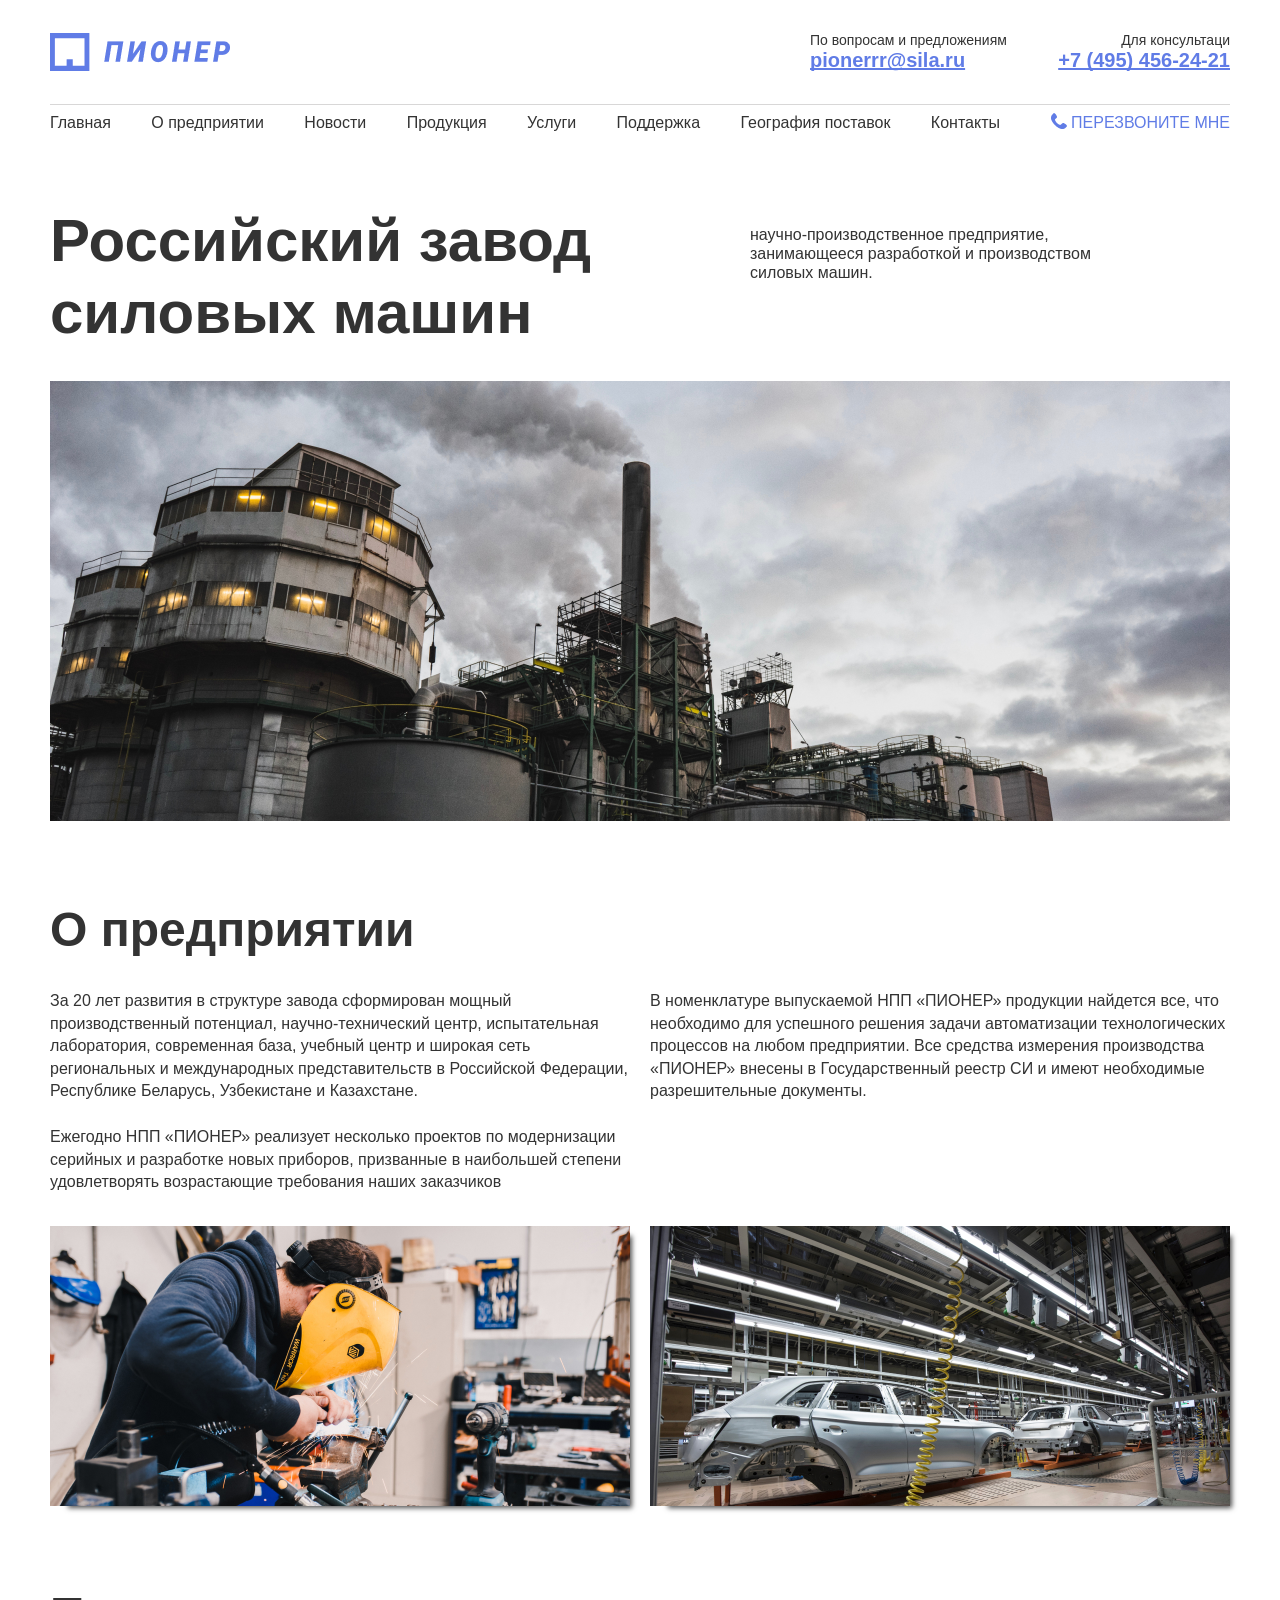
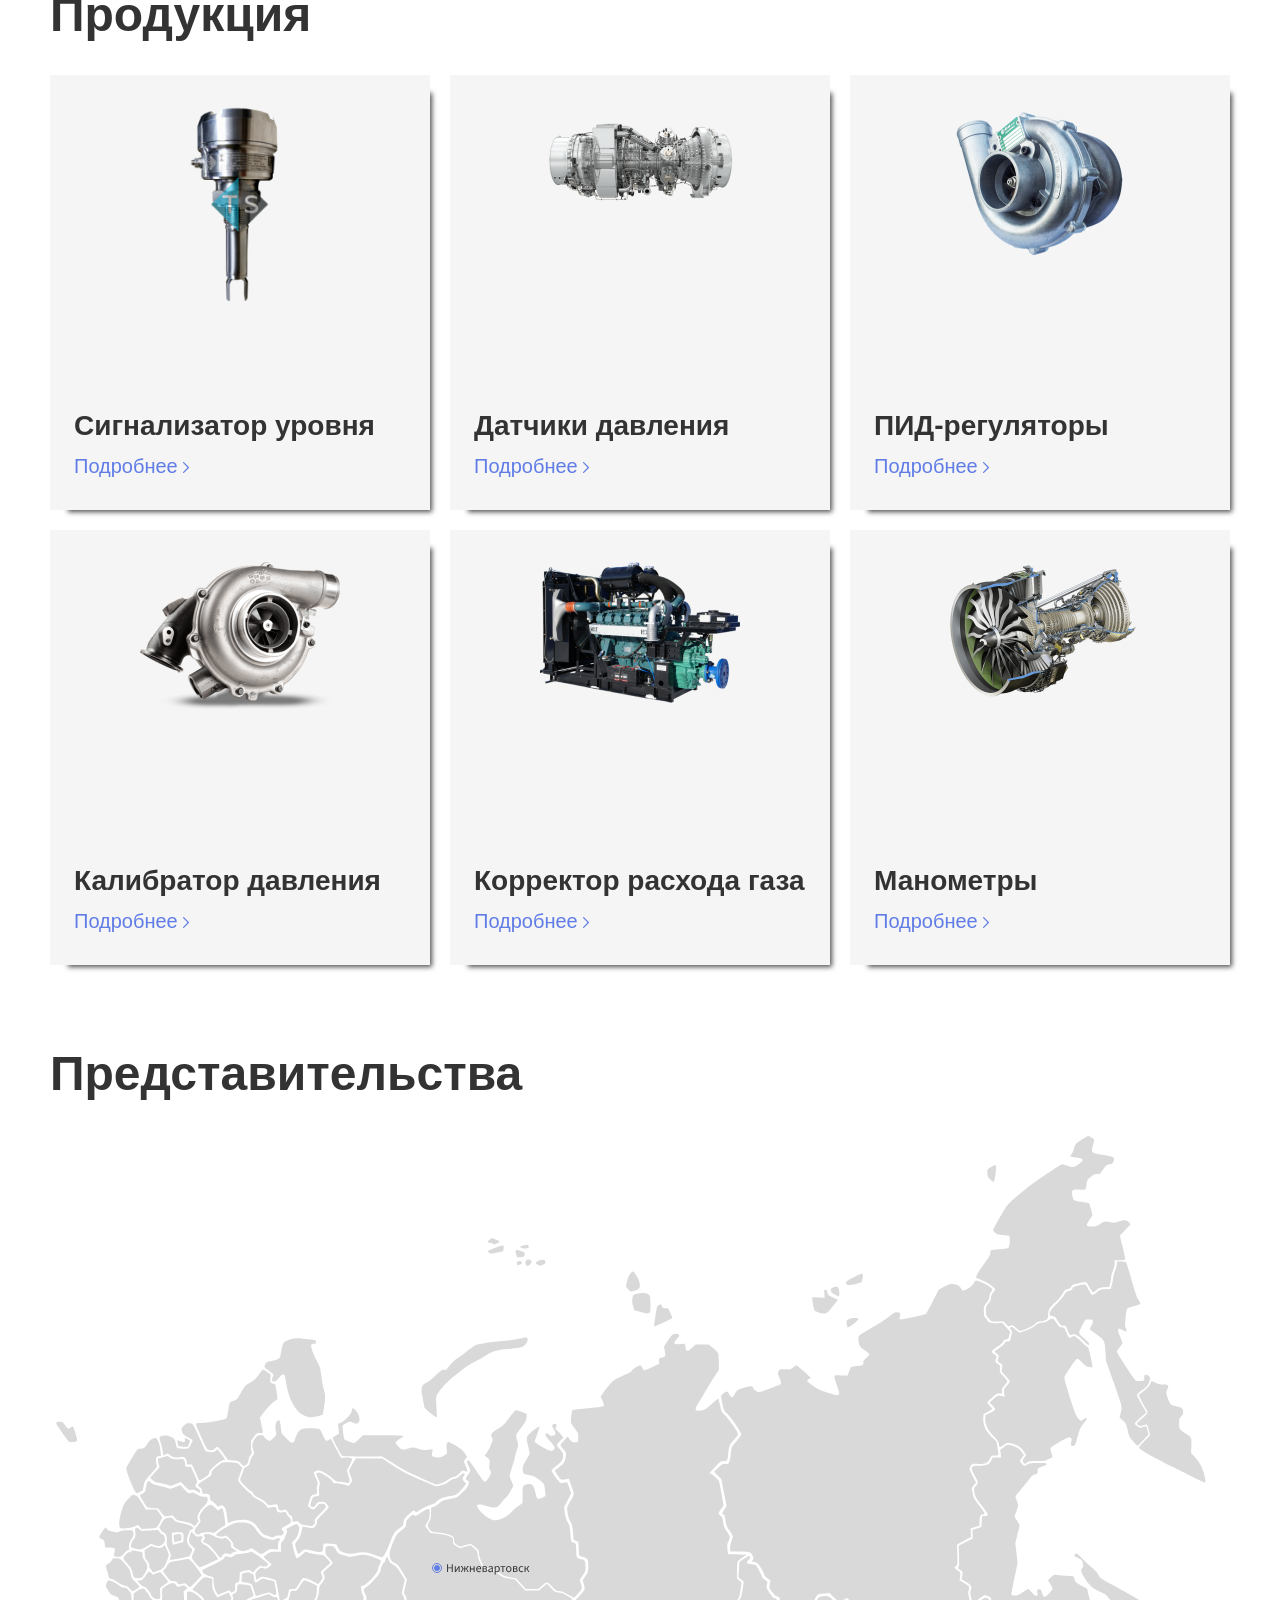
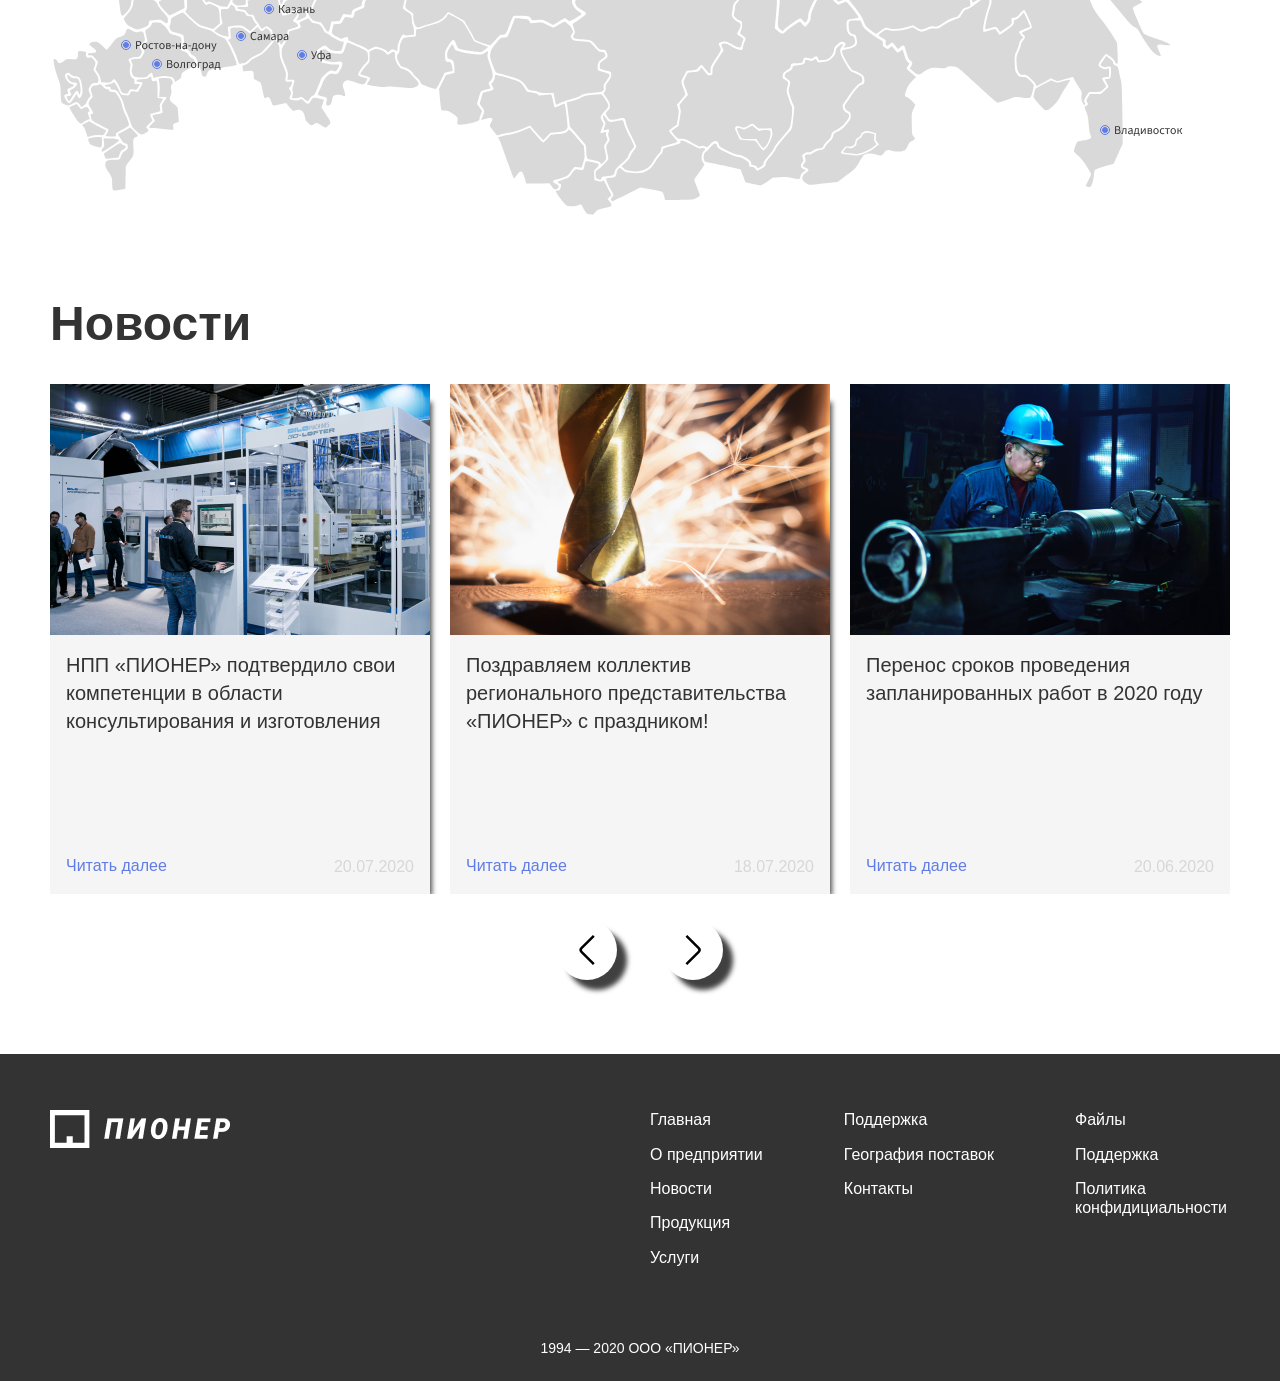
==== index.html @ 664fd7d2 "Update 2024-05-09T08:26:23.164Z" ====
<!DOCTYPE html>
<html lang="ru" class="page">

<head>
  <meta charset="UTF-8">
  <meta name="viewport" content="width=device-width, initial-scale=1.0">
  <link rel="shortcut icon" href="favicon.ico" type="image/x-icon">
  <meta http-equiv="X-UA-Compatible" content="ie=edge">
  <meta name="theme-color" content="#111111">
  <title>New Site</title>
  <link rel="preload" href="fonts/SourceSans3-Bold.woff2" as="font" type="font/woff2" crossorigin>
  <link rel="preload" href="fonts/SourceSans3-Regular.woff2" as="font" type="font/woff2" crossorigin>
  <link rel="preload" href="fonts/SourceSans3-SemiBold.woff2" as="font" type="font/woff2" crossorigin>
  <link rel="stylesheet" href="css/vendor.css">
  <link rel="stylesheet" href="css/main.css">
  <script defer src="js/main.js"></script>
</head>


<body class="page__body">
  <div class="site-container">
    <header class="header">
  <div class="container">
    <div class="header__top">
      <a href="#" class="header__logo">
        <img src="../img/logo.png" alt="Логотип" width="180" height="38">
      </a>

      <div class="header__contacts">
        <div class="header__contact">
          <span class="header__caption">По&nbsp;вопросам и&nbsp;предложениям</span>
          <a href="mailto:pionerrr@sila.ru" class="header__link">pionerrr@sila.ru</a>
        </div>

        <div class="header__contact">
          <span class="header__caption">Для консультаци</span>
          <a href="tel:+74954562421" class="header__link">+7 (495) 456-24-21</a>
        </div>
      </div>
      <button class="burger" aria-label="Открыть меню" aria-expanded="false"  data-burger>
        <span class="burger__line"></span>
      </button>
    </div>
    <div class="header__bottom" data-menu>
      <nav class="header__nav" title="Главная навигация">
        <ul class="header__list list-reset">
          <li class="header__list-item"><a href="#" class="header__list-link">Главная</a></li>
          <li class="header__list-item"><a href="#" class="header__list-link">О предприятии</a></li>
          <li class="header__list-item"><a href="#" class="header__list-link">Новости</a></li>
          <li class="header__list-item"><a href="#" class="header__list-link">Продукция</a></li>
          <li class="header__list-item"><a href="#" class="header__list-link">Услуги</a></li>
          <li class="header__list-item"><a href="#" class="header__list-link">Поддержка</a></li>
          <li class="header__list-item"><a href="#" class="header__list-link">География поставок</a></li>
          <li class="header__list-item"><a href="#" class="header__list-link">Контакты</a></li>

        </ul>
      </nav>

      <button class="btn-reset header__btn">
        <img src="../img/svg/phone.svg" alt="Заказать звонок" class="header__img">
        Перезвоните мне
      </button>
      <div class="header__contacts header__contacts--mobile">
        <div class="header__contact">
          <span class="header__caption">По&nbsp;вопросам и&nbsp;предложениям</span>
          <a href="mailto:pionerrr@sila.ru" class="header__link">pionerrr@sila.ru</a>
        </div>

        <div class="header__contact">
          <span class="header__caption">Для консультаци</span>
          <a href="tel:+74954562421" class="header__link">+7 (495) 456-24-21</a>
        </div>
      </div>
    </div>
  </div>
</header>

    <main class="main">
      <section class="hero">
  <div class="container">
    <div class="hero__top">
      <h1 class="hero__title">
        Российский завод силовых машин
      </h1>
      <p class="hero__descr">
        научно-производственное предприятие, занимающееся разработкой и&nbsp;производством силовых машин.
      </p>
    </div>
    <img src="../img/factory.jpg" srcset="../img/factory-2x.jpg"  alt="завод" class="hero__img" width="1180" height="440">
  </div>
</section>

      <section class="about">
  <div class="container">
    <h2 class="about__title">
      О предприятии
    </h2>
    <div class="about__offset grid">
      <div class="about__left">
        <p class="about__descr">За&nbsp;20&nbsp;лет развития в&nbsp;структуре завода сформирован мощный производственный
          потенциал, научно-технический центр, испытательная лаборатория, современная база, учебный центр и&nbsp;широкая
          сеть региональных и&nbsp;международных представительств в&nbsp;Российской Федерации, Республике Беларусь,
          Узбекистане и&nbsp;Казахстане.
        </p>
        <p class="about__descr"> Ежегодно НПП «ПИОНЕР» реализует несколько проектов по модернизации серийных
          и разработке новых приборов,
          призванные в наибольшей степени удовлетворять возрастающие требования наших заказчиков </p>

        <img src="../img/about1.jpg" srcset="../img/about1-2x.jpg" alt="working" class="about__img" width="580"
          height="280">
      </div>
      <div class="about__right">
        <p class="about__descr"> В номенклатуре выпускаемой НПП «ПИОНЕР» продукции найдется все, что необходимо для
          успешного решения задачи
          автоматизации технологических процессов на любом предприятии. Все средства измерения производства «ПИОНЕР»
          внесены
          в Государственный реестр СИ и имеют необходимые разрешительные документы.</p>
        <img src="../img/about2.jpg" srcset="../img/about2-2x.jpg" alt="working" class="about__img" width="580"
          height="280">
      </div>
    </div>


  </div>
</section>

      <section class="products">
  <div class="container">
    <h2 class="products__title">
      Продукция
    </h2>
    <div class="products__product">
      <ul class="products__list list-reset grid">
        <li class="products__item">
          <img src="../img/product1.png" srcset="../img/product1-2x.png" alt="product 1" width="200" height="194" class="products__img">
          <h3 class="products__title2">Сигнализатор уровня</h3><a href="#" class="products__link">Подробнее
            <svg width="6" height="11"
              viewBox="0 0 6 11" fill="none" xmlns="http://www.w3.org/2000/svg">
              <g clip-path="url(#clip0_0_258)">
                <path
                  d="M0.174928 9.95463C-0.0627044 10.1981 -0.057324 10.5884 0.187482 10.8256C0.431392 11.0629 0.822365 11.0575 1.06 10.8131L5.82341 5.90841L5.38132 5.47962L5.8252 5.9093C6.06284 5.66402 6.05746 5.27283 5.81175 5.03561C5.80458 5.02844 5.79741 5.02218 5.79023 5.01591L1.0591 0.187298C0.821468 -0.0570869 0.431392 -0.0624579 0.186586 0.174765C-0.057324 0.411989 -0.0627044 0.801393 0.174928 1.04578L4.52047 5.48141L0.174928 9.95463Z"
                  fill="none" />
              </g>
              <defs>
                <clipPath id="clip0_0_258">
                  <rect width="6" height="11" fill="white" />
                </clipPath>
              </defs>
            </svg></a>
        </li>
        <li class="products__item"><img src="../img/product2.png" srcset="../img/product2-2x.png" alt="product 2" width="200" height="112" class="products__img">
          <h3 class="products__title2">Датчики давления</h3><a href="#" class="products__link">Подробнее
            <svg width="6" height="11" viewBox="0 0 6 11" fill="none" xmlns="http://www.w3.org/2000/svg">
            <g clip-path="url(#clip0_0_258)">
            <path d="M0.174928 9.95463C-0.0627044 10.1981 -0.057324 10.5884 0.187482 10.8256C0.431392 11.0629 0.822365 11.0575 1.06 10.8131L5.82341 5.90841L5.38132 5.47962L5.8252 5.9093C6.06284 5.66402 6.05746 5.27283 5.81175 5.03561C5.80458 5.02844 5.79741 5.02218 5.79023 5.01591L1.0591 0.187298C0.821468 -0.0570869 0.431392 -0.0624579 0.186586 0.174765C-0.057324 0.411989 -0.0627044 0.801393 0.174928 1.04578L4.52047 5.48141L0.174928 9.95463Z" fill="none"/>
            </g>
            <defs>
            <clipPath id="clip0_0_258">
            <rect width="6" height="11" fill="white"/>
            </clipPath>
            </defs>
            </svg></a>
        </li>
        <li class="products__item"><img src="../img/product3.png" srcset="../img/product3-2x.png" alt="product 3" width="200" height="158" class="products__img">
          <h3 class="products__title2">ПИД-регуляторы</h3><a href="#" class="products__link">Подробнее
            <svg width="6" height="11" viewBox="0 0 6 11" fill="none" xmlns="http://www.w3.org/2000/svg">
              <g clip-path="url(#clip0_0_258)">
              <path d="M0.174928 9.95463C-0.0627044 10.1981 -0.057324 10.5884 0.187482 10.8256C0.431392 11.0629 0.822365 11.0575 1.06 10.8131L5.82341 5.90841L5.38132 5.47962L5.8252 5.9093C6.06284 5.66402 6.05746 5.27283 5.81175 5.03561C5.80458 5.02844 5.79741 5.02218 5.79023 5.01591L1.0591 0.187298C0.821468 -0.0570869 0.431392 -0.0624579 0.186586 0.174765C-0.057324 0.411989 -0.0627044 0.801393 0.174928 1.04578L4.52047 5.48141L0.174928 9.95463Z" fill="none">
              </g>
              <defs>
              <clipPath id="clip0_0_258">
              <rect width="6" height="11" fill="white"/>
              </clipPath>
              </defs>
              </svg>
          </a>
        </li>
        <li class="products__item"><img src="../img/product4.png" srcset="../img/product4-2x.png" alt="product 4" width="200" height="149" class="products__img">
          <h3 class="products__title2">Калибратор давления</h3><a href="#" class="products__link">Подробнее
            <svg width="6" height="11" viewBox="0 0 6 11" fill="none" xmlns="http://www.w3.org/2000/svg">
              <g clip-path="url(#clip0_0_258)">
              <path d="M0.174928 9.95463C-0.0627044 10.1981 -0.057324 10.5884 0.187482 10.8256C0.431392 11.0629 0.822365 11.0575 1.06 10.8131L5.82341 5.90841L5.38132 5.47962L5.8252 5.9093C6.06284 5.66402 6.05746 5.27283 5.81175 5.03561C5.80458 5.02844 5.79741 5.02218 5.79023 5.01591L1.0591 0.187298C0.821468 -0.0570869 0.431392 -0.0624579 0.186586 0.174765C-0.057324 0.411989 -0.0627044 0.801393 0.174928 1.04578L4.52047 5.48141L0.174928 9.95463Z" fill="none"/>
              </g>
              <defs>
              <clipPath id="clip0_0_258">
              <rect width="6" height="11" fill="white"/>
              </clipPath>
              </defs>
              </svg>
          </a>
        </li>
        <li class="products__item"><img src="../img/product5.png" srcset="../img/product5-2x.png" alt="product 5" width="200" height="141" class="products__img">
          <h3 class="products__title2">Корректор расхода газа</h3><a href="#" class="products__link">Подробнее
            <svg width="6" height="11" viewBox="0 0 6 11" fill="none" xmlns="http://www.w3.org/2000/svg">
              <g clip-path="url(#clip0_0_258)">
              <path d="M0.174928 9.95463C-0.0627044 10.1981 -0.057324 10.5884 0.187482 10.8256C0.431392 11.0629 0.822365 11.0575 1.06 10.8131L5.82341 5.90841L5.38132 5.47962L5.8252 5.9093C6.06284 5.66402 6.05746 5.27283 5.81175 5.03561C5.80458 5.02844 5.79741 5.02218 5.79023 5.01591L1.0591 0.187298C0.821468 -0.0570869 0.431392 -0.0624579 0.186586 0.174765C-0.057324 0.411989 -0.0627044 0.801393 0.174928 1.04578L4.52047 5.48141L0.174928 9.95463Z" fill="none"/>
              </g>
              <defs>
              <clipPath id="clip0_0_258">
              <rect width="6" height="11" fill="white"/>
              </clipPath>
              </defs>
              </svg>
          </a>
        </li>
        <li class="products__item"><img src="../img/product6.png" srcset="../img/product6-2x.png" alt="product 6" width="200" height="138" class="products__img">
          <h3 class="products__title2">Манометры</h3><a href="#" class="products__link">Подробнее
            <svg width="6" height="11" viewBox="0 0 6 11" fill="none" xmlns="http://www.w3.org/2000/svg">
              <g clip-path="url(#clip0_0_258)">
              <path d="M0.174928 9.95463C-0.0627044 10.1981 -0.057324 10.5884 0.187482 10.8256C0.431392 11.0629 0.822365 11.0575 1.06 10.8131L5.82341 5.90841L5.38132 5.47962L5.8252 5.9093C6.06284 5.66402 6.05746 5.27283 5.81175 5.03561C5.80458 5.02844 5.79741 5.02218 5.79023 5.01591L1.0591 0.187298C0.821468 -0.0570869 0.431392 -0.0624579 0.186586 0.174765C-0.057324 0.411989 -0.0627044 0.801393 0.174928 1.04578L4.52047 5.48141L0.174928 9.95463Z" fill="none"/>
              </g>
              <defs>
              <clipPath id="clip0_0_258">
              <rect width="6" height="11" fill="white"/>
              </clipPath>
              </defs>
              </svg>
          </a>
        </li>
      </ul>
    </div>
  </div>
</section>

      <section class="present">
  <div class="container">
    <h2 class="present__title">
      Представительства
    </h2>
    <div class="present__map">
      <svg width="1153" height="680" viewBox="0 0 1153 680" fill="none" xmlns="http://www.w3.org/2000/svg">
        <path
          d="M68.4436 479.983C67.943 479.411 67.1564 475.407 66.7273 471.117C66.2982 466.755 65.583 462.966 65.2255 462.608C64.7964 462.251 62.937 461.393 61.0776 460.678C58.217 459.677 57.1442 458.676 55.0703 455.458C52.7103 451.74 52.6388 451.383 53.4255 448.737C53.8546 447.236 54.6412 445.806 55.1418 445.663C56.5721 445.091 61.7927 447.307 65.3685 449.953C67.5855 451.669 69.4449 452.527 71.0182 452.527C72.9491 452.527 73.8073 453.099 75.8812 455.601C78.2412 458.461 78.4558 459.105 78.4558 463.323C78.3843 470.187 77.5261 472.904 74.0933 476.765C70.3746 480.912 69.5164 481.341 68.4436 479.983Z"
          fill="#none" />
        <path
          d="M61.4352 421.138C60.6485 420.638 60.6485 419.994 61.3637 417.635C62.6509 413.13 62.0788 412.487 56.7867 412.487H52.2097L51.7091 408.84C51.28 405.623 50.994 405.122 48.777 404.05C47.4182 403.406 46.274 402.477 46.274 401.905C46.274 400.689 51.8521 392.467 52.7103 392.467C53.0679 392.467 53.5685 393.11 53.783 393.825C54.4982 396.042 64.0812 398.258 66.0121 396.685C66.6558 396.113 69.874 395.541 73.5212 395.327C79.3855 394.969 79.8146 395.041 80.1721 396.399C80.9588 399.259 80.5297 401.333 78.7418 403.764C76.4534 406.624 75.1661 412.201 76.3818 413.631C77.0255 414.417 76.8824 414.632 75.7382 414.632C74.88 414.632 73.0921 416.062 71.3043 418.207C68.5867 421.424 68.0146 421.782 65.3685 421.782C63.7237 421.71 61.9358 421.496 61.4352 421.138Z"
          fill="#none" />
        <path
          d="M203.321 416.276L198.387 412.987L195.741 414.56C191.807 416.777 188.017 416.491 183.655 413.702C180.651 411.772 180.079 411.128 180.293 409.627C180.508 408.34 179.721 406.981 176.789 403.978C173.142 400.189 172.927 400.046 171.211 400.975C169.352 401.905 165.633 401.619 163.63 400.403C162.129 399.402 166.419 395.827 172.856 392.538C175.788 390.965 179.221 389.249 180.365 388.606C181.867 387.819 184.37 387.462 188.446 387.462C195.812 387.462 199.102 388.892 202.392 393.682C207.255 400.689 208.828 401.976 214.978 403.835C220.413 405.408 220.842 405.48 222.058 404.336C223.703 402.906 227.207 402.763 227.207 404.121C227.207 404.693 226.707 405.551 226.135 406.052C225.419 406.624 225.062 408.197 225.062 410.699V414.489L221.057 414.131C217.696 413.845 216.623 414.06 214.406 415.49C207.541 420.066 208.756 419.994 203.321 416.276Z"
          fill="#none" />
        <path
          d="M81.1018 413.345C77.7406 412.201 77.5976 412.058 77.9551 409.913C78.1697 408.626 79.3139 406.266 80.5297 404.622C82.5321 401.833 82.6751 401.261 82.3176 397.472C81.8885 393.968 82.0315 393.325 83.1042 392.896C83.9624 392.538 85.0351 392.967 86.3224 394.183C88.1103 395.97 88.4679 396.042 94.9757 395.613C98.6945 395.398 102.485 395.112 103.486 394.969C104.916 394.755 105.56 395.184 106.49 396.757C107.205 397.972 108.206 398.902 108.778 398.902C110.352 398.902 112.068 401.762 112.068 404.479C112.068 406.266 111.496 407.41 109.851 408.983C107.348 411.343 105.775 411.486 101.198 409.913L97.9079 408.769L93.2594 411.7C88.2533 414.918 86.537 415.132 81.1018 413.345Z"
          fill="#none" />
        <path
          d="M163.702 418.636C158.267 411.7 154.619 408.197 153.046 408.197C152.259 408.197 151.187 407.696 150.686 407.124C149.971 406.195 150.042 405.766 151.115 404.55C152.188 403.335 152.259 402.834 151.544 401.69C150.257 399.617 151.044 398.902 154.548 398.902C156.622 398.902 158.267 399.402 159.983 400.618C163.13 402.977 169.495 404.479 171.068 403.192C171.998 402.405 172.427 402.477 173.714 403.621C177.29 406.695 178.505 408.483 178.076 410.413C177.79 412.058 178.148 412.558 180.651 413.917C183.941 415.776 184.37 416.777 182.01 416.777C181.152 416.777 179.721 417.42 178.863 418.278C177.576 419.422 177.004 419.565 175.859 418.993C173.142 417.492 170.853 417.992 169.638 420.28C169.065 421.424 168.279 422.568 167.921 422.783C167.564 422.997 165.633 421.138 163.702 418.636Z"
          fill="#none" />
        <path
          d="M77.1685 454.028C75.3806 451.812 74.2364 451.097 71.8764 450.739C70.017 450.382 67.3709 449.166 65.2255 447.522C63.2946 446.092 60.2909 444.519 58.6461 444.018C56.143 443.303 55.5709 442.803 55.5709 441.516C55.5709 440.586 54.9273 438.012 54.1406 435.724C52.2812 430.29 52.2812 430.076 55.2133 428.717C56.5721 428.074 58.217 426.501 58.7891 425.285C59.9333 423.069 60.1479 422.997 63.6521 423.355C67.0849 423.712 67.5855 424.07 71.1612 427.931C76.4533 433.794 76.9539 434.58 77.8121 439.156C78.4558 442.66 79.0279 443.732 82.4606 447.093C84.6061 449.238 86.3224 451.311 86.3224 451.669C86.3224 452.026 85.4642 452.884 84.3915 453.599C78.9564 457.103 79.6 457.031 77.1685 454.028Z"
          fill="#none" />
        <path
          d="M101.198 463.18C99.4097 462.251 98.337 461.035 97.7649 459.319C97.3358 457.961 96.5491 456.531 96.12 456.245C95.6194 455.959 94.6897 454.886 94.0461 453.814C93.3309 452.741 91.8291 451.74 90.6134 451.454C89.3976 451.168 87.5382 449.81 86.3225 448.308L84.177 445.734L86.68 445.52C88.8255 445.305 89.6837 444.662 92.1867 441.23C93.76 438.942 95.3334 436.868 95.6909 436.511C95.977 436.153 97.0497 436.797 97.9794 437.869L99.6958 439.871L102.842 438.584C104.559 437.941 106.347 437.226 106.776 437.011C107.491 436.725 114.929 445.663 114.929 446.735C114.929 446.95 113.141 448.451 110.995 450.024L107.062 452.884L107.205 458.175C107.419 463.323 107.348 463.538 105.56 463.967C104.416 464.324 102.842 464.038 101.198 463.18Z"
          fill="#none" />
        <a href="#" class="present__link" aria-label="Волгоград">
          <path
          d="M121.079 544.476C120.006 541.973 118.719 541.473 111.71 540.972C109.35 540.758 102.485 541.973 101.555 542.76C100.625 543.546 100.411 543.189 99.6242 539.542C99.0521 536.968 98.1939 537.111 95.5479 540.114C93.4024 542.474 93.1164 542.617 88.4679 542.617C81.96 542.617 80.2436 541.83 79.1709 538.613C78.5273 536.611 78.5273 535.324 79.1709 532.964C79.886 530.39 79.8145 529.532 78.8133 527.602C77.1685 524.384 78.0267 523.812 84.7491 523.669C87.6812 523.669 87.8957 523.455 89.7551 520.166L91.6145 516.734L90.1127 514.017L88.5394 511.3L91.4715 508.869L94.4751 506.366L93.5454 502.148C93.0448 499.788 92.4727 497.286 92.3297 496.499C92.0436 495.427 92.6157 494.712 94.6182 493.639C97.1927 492.209 97.9794 491.351 98.7661 488.777C99.0521 487.776 99.9818 487.562 103.415 487.562C105.775 487.562 107.92 487.919 108.206 488.348C108.421 488.706 109.636 489.707 110.852 490.422C111.996 491.137 113.856 493.282 114.857 495.141C116.645 498.43 116.931 498.644 121.937 500.074C124.798 500.861 127.444 502.005 127.873 502.577C128.659 503.935 128.731 508.726 127.873 511.586C127.015 514.517 127.944 515.876 131.091 516.448C132.95 516.805 134.023 517.592 135.096 519.451C135.954 520.881 137.599 522.454 138.743 522.954C140.245 523.526 141.175 524.67 141.818 526.529C142.319 528.031 142.605 529.532 142.39 529.818C142.247 530.104 139.387 531.82 136.097 533.608C129.232 537.326 128.731 537.826 128.373 541.044C128.23 542.903 127.587 543.689 125.155 545.119L122.152 546.907L121.079 544.476Z"
          fill="#none" />

        </a>
        <path
        d="M121.079 405.766C120.864 404.908 120.65 403.192 120.65 401.976C120.65 399.831 120.864 399.688 123.796 399.188C127.873 398.616 128.516 399.045 128.516 402.477C128.516 405.623 128.373 405.694 124.44 406.624C121.722 407.196 121.436 407.124 121.079 405.766Z"
        fill="#none" />
        <path
          d="M116.788 424.856C116.645 424.642 116.931 423.498 117.432 422.282C118.29 420.209 118.147 419.637 115.858 414.632C113.784 410.056 113.427 408.769 113.856 405.909C114.356 401.976 112.568 397.472 110.566 397.472C109.922 397.472 108.635 396.328 107.777 394.969L106.275 392.467L108.635 388.177C110.566 384.673 111.424 383.744 113.498 383.172C117.575 382.028 119.005 382.314 120.864 384.673C122.438 386.675 123.367 387.033 129.589 388.248C138.528 389.964 143.463 393.468 138.528 394.612C137.241 394.898 136.526 396.042 135.239 399.903C133.737 404.193 133.665 405.194 134.381 407.625C134.81 409.126 136.097 411.2 137.241 412.129C139.601 414.06 139.673 414.703 137.885 418.564C136.598 421.424 136.455 421.496 131.305 422.425C128.373 422.926 124.011 423.784 121.579 424.284C119.148 424.785 117.002 424.999 116.788 424.856ZM125.656 408.268L130.304 406.981L130.519 403.12C130.805 397.472 130.018 396.757 123.868 397.329L118.862 397.829L119.076 402.834C119.291 408.125 119.577 409.627 120.435 409.627C120.793 409.627 123.081 408.983 125.656 408.268Z"
          fill="#none" />
        <path
          d="M80.8873 442.374C80.5297 441.873 79.8861 439.514 79.3855 437.226C78.6703 433.722 77.8836 432.435 74.1648 428.431C71.6618 425.714 70.017 423.498 70.3745 422.997C72.2339 419.637 75.0945 416.848 76.0958 417.277C76.7394 417.492 77.5976 417.206 78.1697 416.419C79.0279 415.275 79.5285 415.275 84.1055 416.133L89.1115 417.063L89.5406 420.566C89.8982 422.926 90.7564 424.785 92.1151 426.358C95.2618 429.933 95.0473 433.937 91.4715 438.942C88.897 442.731 88.6824 442.874 85.1067 443.089C82.6751 443.232 81.2448 442.946 80.8873 442.374Z"
          fill="#none" />
        <path
          d="M134.309 450.167C132.092 447.951 132.021 447.951 128.731 448.809C126.371 449.452 125.227 449.524 125.084 448.952C124.512 447.307 122.581 446.092 120.435 446.092C117.503 446.02 117.145 445.806 113.212 440.729C109.636 436.082 109.422 435.653 110.995 435.081C111.567 434.866 112.855 433.079 113.856 431.077C115 428.789 116.216 427.359 117.289 427.144C121.079 426.215 134.023 423.927 135.382 423.927C136.884 423.927 142.676 430.576 146.681 436.94L148.755 440.372L143.463 445.949C140.531 449.095 137.813 451.74 137.313 452.026C136.884 452.241 135.525 451.383 134.309 450.167Z"
          fill="#none" />
        <path
          d="M67.5139 393.039C65.3685 391.823 65.9406 383.958 68.7297 375.378C71.0182 368.514 71.5188 367.585 75.4521 363.652C79.6715 359.434 79.743 359.434 82.1745 360.292C84.177 361.007 85.4642 362.437 88.7539 367.871L92.9018 374.592H98.1939H103.486L106.347 378.238C107.92 380.24 109.207 382.099 109.207 382.457C109.207 383.243 104.988 391.108 103.915 392.252C103.343 392.824 100.268 393.396 95.8339 393.611L88.6109 394.111L86.823 392.038L85.0351 389.964L81.6024 391.537C77.8121 393.182 69.3733 394.111 67.5139 393.039Z"
          fill="#none" />
        <path
          d="M113.069 477.337C107.777 471.617 106.561 470.044 106.061 468.042C105.703 466.398 105.846 466.04 107.491 465.683C109.279 465.182 109.279 465.111 109.136 459.605C108.993 456.531 109.064 453.885 109.279 453.742C114.428 449.524 116.859 448.237 119.362 448.237C121.579 448.237 122.295 448.523 122.938 450.024C123.868 452.026 123.939 452.098 128.23 450.954C131.234 450.239 131.663 450.31 133.022 451.74L134.595 453.313L132.593 454.743L130.59 456.245L131.091 464.682L131.592 473.119L124.368 476.765C120.364 478.767 116.859 480.412 116.502 480.412C116.216 480.412 114.642 479.053 113.069 477.337Z"
          fill="#none" />
        <path
          d="M139.172 389.321C137.813 388.105 135.382 387.319 130.519 386.461C124.297 385.317 123.653 385.031 121.794 382.671C119.863 380.24 119.649 380.169 116.573 380.669C114.785 380.884 112.926 381.241 112.497 381.456C111.996 381.599 110.137 379.811 108.278 377.452L104.916 373.162H100.125C97.4073 373.09 94.9043 372.876 94.4752 372.59C93.4024 371.875 87.0376 361.579 87.0376 360.578C87.0376 360.077 88.0388 359.291 89.183 358.862C91.8291 357.718 92.4012 356.717 93.1164 352.069C93.9746 345.992 95.7624 344.347 97.9079 347.565C98.6946 348.78 100.625 349.495 106.061 350.639C109.922 351.497 114.142 352.641 115.429 353.142C117.432 354 118.147 353.928 122.509 352.069L127.301 349.996L131.449 354.429C135.024 358.29 135.811 358.79 137.027 358.147C139.172 357.003 140.388 357.217 144.035 359.577C146.538 361.15 148.255 361.722 150.758 361.722C153.69 361.722 154.19 361.936 154.548 363.438C155.192 366.012 153.904 368.586 150.114 372.304C145.895 376.379 143.392 382.314 144.893 384.673C145.68 385.96 145.537 386.461 143.892 388.534C142.891 389.893 141.818 391.037 141.532 390.965C141.246 390.965 140.173 390.25 139.172 389.321Z"
          fill="#none" />
        <path
          d="M98.6231 435.295C97.9794 434.151 97.1928 433.222 96.9067 433.222C96.5491 433.222 96.3346 432.078 96.3346 430.719C96.3346 428.932 95.691 427.502 94.1176 425.714C92.1867 423.498 91.8291 422.568 91.7576 419.065L91.6861 415.061L94.9043 413.059L98.1225 411.057L102.342 412.272C106.49 413.416 106.633 413.416 109.207 411.915L111.925 410.342L113.927 414.846C116.216 419.994 116.216 420.137 114.785 423.712C110.566 433.937 110.781 433.651 103.915 436.01L99.8388 437.44L98.6231 435.295Z"
          fill="#none" />
        <path
          d="M143.177 428.789C137.885 422.139 138.099 422.997 140.245 418.207L142.104 413.917L139.53 411.557C135.811 408.197 135.382 406.552 136.812 401.261C137.456 398.759 138.242 396.757 138.457 396.757C138.672 396.757 139.816 397.901 140.96 399.331C142.891 401.762 143.177 401.833 146.038 401.404C149.685 400.904 150.758 401.833 148.827 403.978C147.611 405.265 147.611 405.551 148.612 407.339C149.184 408.411 150.758 409.627 152.045 410.056C155.263 411.057 165.99 423.14 164.775 424.356C164.059 425.071 147.611 432.507 146.824 432.435C146.395 432.435 144.75 430.791 143.177 428.789Z"
          fill="#none" />
        <path
          d="M79.1709 492.567C77.383 491.423 75.6667 490.493 75.2376 490.422C74.6654 490.422 71.8764 486.346 70.7321 483.915C70.6606 483.629 72.4485 481.341 74.8085 478.767C79.457 473.619 80.6012 470.402 80.6012 462.608V458.461L84.6061 455.744C89.1115 452.741 91.6145 452.741 92.7588 455.744C93.1164 456.745 93.76 457.532 94.1891 457.532C94.6182 457.532 95.5479 458.962 96.3345 460.678C97.3357 463.037 98.337 464.181 100.125 464.896C102.699 465.969 104.916 468.471 104.916 470.33C104.916 470.974 107.205 473.834 109.922 476.837C114.428 481.699 114.928 482.485 114.928 485.202C114.928 488.92 113.784 489.206 110.065 486.346C107.777 484.63 107.276 484.487 102.27 484.916C99.3382 485.131 96.7636 485.488 96.5491 485.631C96.3345 485.846 95.977 487.133 95.6909 488.42C95.2618 490.493 94.6897 490.994 91.0424 492.424C84.6776 494.926 82.8897 494.998 79.1709 492.567Z"
          fill="#none" />
        <path
          d="M142.533 398.187C140.96 396.471 141.461 394.54 144.607 390.679C147.825 386.604 147.969 386.246 147.039 384.459C145.68 381.956 147.539 377.595 151.83 373.305C156.622 368.586 158.195 368.514 161.985 372.59L164.846 375.593L166.848 374.234C168.636 373.019 168.851 373.019 169.709 374.163C170.567 375.378 172.141 384.387 172.141 388.463C172.141 390.322 171.783 390.965 170.496 391.251C169.638 391.466 167.206 393.182 165.061 394.969C162.057 397.543 160.841 398.187 159.697 397.758C157.122 396.9 148.469 397.472 147.325 398.544C145.895 399.974 143.964 399.831 142.533 398.187Z"
          fill="#none" />
        <path
          d="M14.7358 564.21C14.2352 563.137 13.663 561.993 13.52 561.707C13.377 561.421 14.0206 561.207 14.9503 561.207C15.88 561.135 17.0958 560.849 17.6679 560.492C18.5261 559.92 18.5976 559.562 17.8824 558.347C16.3806 555.987 16.8097 555.058 19.7418 553.699C22.4594 552.484 24.5334 549.624 23.7467 548.265C23.4606 547.908 22.2449 547.622 20.8861 547.622C18.1685 547.622 15.0934 544.976 14.3782 542.045C13.7346 539.542 14.5212 539.328 16.9527 541.401C18.5976 542.76 20.0279 543.332 22.0303 543.332C24.6049 543.332 24.9624 543.546 25.9637 545.834C27.394 549.266 28.1091 557.06 27.1079 558.776C26.3927 559.991 26.2497 559.92 25.5346 557.775C25.034 556.488 24.3188 555.487 23.8182 555.487C23.3891 555.487 21.6012 557.846 19.8134 560.849C18.097 563.781 16.4521 566.212 16.1661 566.212C15.9515 566.212 15.3079 565.282 14.7358 564.21Z"
          fill="#none" />
        <path
          d="M108.85 593.668C104.13 593.167 99.6957 592.881 99.0521 593.096C98.337 593.31 97.3357 593.167 96.6921 592.81C95.8339 592.309 96.1915 591.665 98.766 589.091L101.984 586.017L100.554 583.229C98.9806 580.083 98.7661 580.297 105.059 579.081C107.348 578.581 109.35 578.009 109.493 577.723C109.636 577.509 109.493 575.649 109.136 573.719C108.492 570.43 108.635 570.072 110.995 566.569C112.354 564.567 113.498 562.708 113.498 562.422C113.498 562.136 111.853 561.921 109.851 561.921H106.132L106.633 556.201C106.919 552.555 106.776 549.409 106.204 547.336C105.775 545.548 105.56 543.832 105.846 543.546C106.204 543.26 108.921 543.046 111.925 543.117C116.645 543.189 117.575 543.474 118.647 544.761C120.221 546.692 120.292 548.051 118.862 549.481C117.718 550.625 117.575 552.841 118.433 555.129C118.79 555.987 118.504 557.989 117.718 560.349C116.144 564.925 116.43 565.64 120.936 569C122.724 570.359 124.368 571.932 124.512 572.575C124.726 573.219 125.084 576.579 125.298 580.154L125.799 586.661L122.795 587.876C119.791 589.02 119.72 589.02 120.221 591.88C120.721 595.241 121.794 595.098 108.85 593.668Z"
          fill="#none" />
        <path
          d="M51.8521 621.696C51.2085 620.409 50.9224 618.979 51.137 618.621C51.423 618.192 55.1418 615.618 59.5042 612.83C67.2279 607.825 67.3709 607.753 68.6582 609.112C69.3733 609.898 70.5891 610.542 71.3042 610.542C73.8073 610.542 73.0206 613.259 70.2315 614.617C68.3006 615.547 67.5139 616.476 66.6558 619.122L65.5115 622.482L60.3624 622.983C57.5733 623.269 54.7127 623.626 54.0691 623.769C53.3539 623.984 52.5673 623.269 51.8521 621.696Z"
          fill="#none" />
        <path
          d="M59.5758 653.942C59.3612 653.084 59.1467 650.081 59.1467 647.364C59.1467 642.645 59.0036 642.216 55.4994 636.925C52.2812 631.992 51.9952 631.134 52.4242 628.774C52.9964 625.557 54.5697 624.842 61.2921 624.842C66.6558 624.842 66.7273 624.77 68.4436 620.194C69.0873 618.621 70.2315 616.977 71.0897 616.548C74.2364 615.046 74.9515 613.902 74.737 611.328C74.5939 609.112 74.2364 608.683 72.5915 608.54C70.6606 608.254 69.6594 607.181 66.4412 601.819L64.8679 599.245L71.0182 595.884L77.1685 592.452L81.0303 596.313C85.2497 600.46 85.5358 601.032 83.6764 601.747C80.1721 602.963 79.8861 603.821 80.3867 611.972C80.8873 620.552 80.9588 620.194 75.5236 627.344L72.8061 630.991L72.5915 642.359L72.377 653.799L68.8012 654.586C66.8703 655.086 64.0812 655.444 62.6509 655.515C60.5055 655.587 59.9333 655.301 59.5758 653.942Z"
          fill="#none" />
        <path
          d="M48.7055 615.904C48.4194 615.189 48.8485 614.045 49.8497 613.044C51.28 611.542 51.423 610.827 50.994 607.324L50.4933 603.391H55.7855C62.2218 603.391 65.3685 603.963 65.8691 605.179C66.1552 605.965 63.223 608.039 50.7794 616.119C49.3491 616.977 49.1346 616.976 48.7055 615.904Z"
          fill="#none" />
        <path
          d="M33.1152 597.457C32.4 595.026 31.2558 592.309 30.3976 591.451L28.9673 589.878L32.543 588.091L36.1188 586.232L39.9806 588.377C42.0546 589.521 45.9164 591.594 48.5624 593.024L53.354 595.527L51.9237 597.958C50.4933 600.317 50.4933 600.389 46.3455 599.96C43.4849 599.745 41.0533 599.96 38.6933 600.746C36.834 601.39 35.1176 601.962 34.8315 601.962C34.5455 601.962 33.8303 599.96 33.1152 597.457Z"
          fill="#none" />
        <path
          d="M83.2473 596.027C79.743 592.81 78.8849 591.451 77.6691 587.661C76.8824 585.159 75.1661 580.726 73.8073 577.795C72.4485 574.863 71.0897 571.145 70.8752 569.501C70.3746 566.426 66.2267 558.275 64.0097 556.059C63.2945 555.272 61.7212 554.771 60.2909 554.771C58.2885 554.771 57.7879 554.486 57.5733 553.127C57.4303 551.84 57.0012 551.554 55.1418 551.769C53.8546 551.84 52.5673 551.483 52.1382 550.911C51.423 550.124 51.9236 549.838 54.9988 549.409C57.0727 549.123 59.3612 548.408 60.0049 547.836C61.0776 546.835 61.3636 547.05 63.08 549.767C64.1527 551.411 65.3685 553.771 65.8691 555.058C67.5139 559.491 68.0861 559.991 72.1624 560.277C76.0242 560.635 76.0958 560.563 77.0255 558.347C77.9552 556.13 78.0267 556.059 81.3164 556.559L84.7491 556.988L87.3952 552.698C88.8255 550.267 89.8267 547.979 89.5406 547.622C89.3261 547.193 87.8242 546.907 86.2509 546.907C83.8909 546.907 83.3903 546.692 83.6049 545.62C83.8194 544.619 84.7491 544.333 89.183 544.19C93.3309 543.975 94.9042 543.618 96.0485 542.545C97.6933 540.972 98.48 541.33 98.48 543.618C98.48 545.906 99.8388 546.978 101.555 546.049C103.987 544.762 104.559 546.406 104.559 554.986V562.994L107.276 563.209C108.707 563.352 109.922 563.709 109.922 564.066C109.922 564.424 109.136 565.854 108.135 567.284C106.99 569.071 106.561 570.502 106.776 571.789C107.705 576.508 107.777 576.508 102.771 577.437C100.268 578.009 97.8364 578.724 97.4788 579.081C97.0497 579.439 97.3358 580.869 98.1224 582.656L99.4812 585.588L96.0485 588.877C92.6158 592.238 92.6158 592.238 94.1176 593.453C96.12 595.098 96.0485 595.598 93.3309 597.457C88.897 600.389 87.8242 600.174 83.2473 596.027Z"
          fill="#none" />
        <path
          d="M26.0352 587.59C24.3903 586.303 15.88 572.789 16.3806 572.289C16.5236 572.146 18.24 571.288 20.1709 570.501L23.6752 569L25.8921 571.646L28.1806 574.291L30.5406 573.076C33.7588 571.503 34.3309 571.574 35.6897 573.934C36.834 575.793 36.834 575.936 35.6897 576.651C34.5455 577.366 34.5455 577.651 35.6897 580.654L36.834 583.944L34.6885 584.801C33.5443 585.302 31.4703 586.446 30.183 587.376C27.823 588.949 27.7515 588.948 26.0352 587.59Z"
          fill="#none" />
        <path
          d="M26.6073 569.429C25.5346 568.071 24.3188 566.927 23.8182 566.927C23.3891 566.927 21.1721 567.856 18.9552 568.929C16.6667 570.001 14.5927 570.716 14.3067 570.43C14.0206 570.144 12.5903 569.572 11.16 569.143C8.08486 568.142 7.65577 566.712 7.65577 556.774C7.65577 551.697 7.29819 549.481 5.4388 544.261C2.57819 536.11 1.36243 531.749 0.790311 527.459C0.36122 524.384 0.50425 524.027 1.72001 524.027C2.43516 524.027 3.65092 524.956 4.29455 526.172C5.9394 528.889 7.01213 528.817 10.9455 526.029C13.8776 523.884 14.3067 523.812 18.6691 524.241C24.1042 524.742 24.6764 524.313 24.9624 519.308C25.177 515.447 24.9624 515.59 31.0412 516.519C33.1152 516.877 33.3297 517.091 32.9721 518.879C32.4 521.596 34.2594 523.455 36.5479 522.597C37.9067 522.096 38.5503 522.311 39.623 523.526C42.9127 527.316 42.9127 527.316 41.6255 531.177L40.4097 534.752L43.0558 538.684C45.1297 541.759 45.6303 543.189 45.4158 545.262C45.2012 547.908 45.1297 547.979 42.1976 547.979C39.48 547.979 38.9794 548.265 37.3346 550.625C35.2606 553.699 35.1891 554.486 36.6909 558.347C37.8352 561.064 37.7636 561.207 36.3333 562.422C35.5467 563.137 34.4024 564.996 33.9018 566.569C33.2582 568.357 32.1139 569.858 30.6836 570.716L28.5382 572.003L26.6073 569.429ZM20.5285 563.495L23.6036 558.704L24.6049 560.992C25.8921 564.138 27.2509 563.924 28.6812 560.277C29.6109 557.703 29.6824 556.273 29.1818 551.84C28.0376 543.046 26.6788 541.187 21.3867 541.187C20.3855 541.187 18.6691 540.329 17.5249 539.256C15.8085 537.612 15.3079 537.469 13.7346 538.184C11.303 539.328 11.4461 542.188 14.1636 545.834C15.6655 547.765 17.0243 548.766 18.5261 549.052C21.9588 549.552 21.6727 550.839 17.5964 552.484C13.8776 554.057 13.7346 554.343 15.0933 557.703C15.5224 558.561 15.0933 558.919 13.4485 559.276C12.0897 559.562 11.2315 560.134 11.2315 560.849C11.2315 562.851 14.8788 568.357 16.2376 568.357C17.0243 568.357 18.6691 566.569 20.5285 563.495Z"
          fill="#none" />
        <path
          d="M41.983 611.328C37.263 610.113 36.5479 609.398 35.2606 605.108C34.903 603.749 35.2606 603.463 38.5503 602.677C40.6242 602.248 43.7709 601.962 45.5588 602.033L48.777 602.319L48.9915 606.466C49.206 610.256 48.4194 612.83 47.0606 612.615C46.8461 612.544 44.5576 611.972 41.983 611.328Z"
          fill="#none" />
        <path
          d="M54.3551 601.318C52.3527 601.104 52.3527 600.746 54.1406 598.029C56.0715 595.026 56 594.526 52.9248 593.096C51.423 592.381 47.6327 590.379 44.4145 588.591C39.0509 585.517 38.6218 585.088 37.9782 582.156C37.3345 579.439 37.4061 579.081 38.4788 579.081C40.7673 579.081 40.6242 577.723 38.1212 573.934C36.6909 571.86 35.5467 569.572 35.5467 568.857C35.5467 567.07 36.8339 564.639 38.5503 563.28C39.9806 562.136 39.9806 562.065 38.7648 558.132C37.5491 554.343 37.5491 554.057 38.6933 552.269C39.5515 550.982 40.4097 550.482 41.84 550.553C42.9127 550.625 44.5576 550.339 45.4873 549.838C46.9891 548.98 47.4182 549.123 50.1358 551.84C52.2812 553.914 53.5685 554.629 54.4267 554.343C55.2848 553.985 55.7854 554.271 56.0715 555.344C56.3576 556.631 57.0012 556.916 59.4327 556.916C62.2218 556.916 62.5079 557.06 65.1539 561.278C67.0133 564.067 68.3006 567.213 68.8727 570.001C69.3018 572.432 70.8751 576.722 72.2339 579.511C75.5236 586.16 76.5964 589.878 75.3806 590.951C74.9515 591.38 72.3055 592.952 69.5164 594.454C63.08 597.886 62.5794 598.315 63.0085 600.103C63.3661 601.461 63.08 601.604 59.6473 601.604C57.5733 601.604 55.2133 601.461 54.3551 601.318Z"
          fill="#none" />
        <a href="#" class="present__link" aria-label="Ростов-на-дону">

          <path
          d="M71.6618 558.49C69.0158 558.132 67.7285 557.131 67.7285 555.344C67.7285 553.485 62.8655 544.762 61.5782 544.261C61.0061 544.047 59.8618 544.69 59.0752 545.763C57.6449 547.55 57.2158 547.622 52.8533 547.479L48.0618 547.264L47.7043 544.404C47.4897 542.831 46.2024 539.971 44.9152 538.041L42.5552 534.537L43.7709 530.819L45.0582 527.03L42.4121 523.741C39.623 520.38 39.2655 520.166 36.4049 520.38C35.1176 520.523 34.76 520.237 34.9746 519.236C35.1891 518.164 35.9042 517.949 38.5503 517.949C40.4097 517.949 42.3406 517.52 42.8412 516.948C43.8424 515.947 42.9127 514.946 38.0497 511.371C35.9758 509.87 35.9758 509.798 37.263 508.368C38.2642 507.224 39.48 506.867 41.7685 506.867C44.5576 506.867 45.3442 507.296 49.2776 510.871L53.64 514.946L55.857 512.444C57.0727 511.085 59.2182 508.368 60.577 506.509C62.4364 503.935 63.7952 502.791 65.9406 502.219C70.5176 500.861 71.8764 499.86 72.7346 497C74.0933 492.924 74.5224 492.781 78.5988 495.355C81.7455 497.286 82.7467 497.572 84.8921 497.214C90.2558 496.142 90.1127 496.07 91.257 501.004C92.4727 506.009 92.5442 505.866 87.3952 509.441C85.9649 510.442 85.9649 510.442 87.6097 513.516C89.2545 516.591 89.2546 516.662 88.0388 519.236C86.823 521.739 86.6085 521.882 83.3188 521.882C79.743 521.882 75.5952 523.455 75.5952 524.742C75.5952 525.171 76.0958 526.529 76.7394 527.673C77.6691 529.532 77.7406 530.462 77.097 533.036C76.0242 537.111 77.24 541.401 79.8861 543.332C81.3879 544.404 81.7455 545.119 81.4594 546.835C81.1733 548.98 81.2449 549.052 84.177 549.052H87.1091L85.4642 551.983C83.8194 554.915 83.8194 554.915 80.4582 554.486C77.24 554.128 76.9539 554.2 75.9527 556.202C74.6655 558.633 74.3794 558.776 71.6618 558.49Z"
          fill="#none" />

        </a>

        <path
          d="M253.668 390.322C252.667 389.964 250.95 389.678 249.878 389.678C248.59 389.607 247.232 388.892 246.373 387.748C245.086 386.175 244.585 385.96 242.154 386.389L239.365 386.818V384.03C239.365 381.813 239.079 381.098 238.006 380.812C237.219 380.598 235.932 379.096 235.145 377.523C233.644 374.592 232.213 373.948 230.139 375.235C229.639 375.521 228.352 375.593 227.279 375.307C225.777 374.949 225.348 374.306 225.062 372.018C224.776 369.73 224.418 369.229 223.274 369.372C222.487 369.515 220.413 369.801 218.625 370.016C215.55 370.445 215.264 370.302 213.476 367.942C212.261 366.369 209.615 364.582 206.182 362.937C202.034 360.935 200.675 359.934 200.318 358.504C200.032 357.432 199.245 356.502 198.172 356.288C196.17 355.787 187.159 346.421 187.159 344.848C187.159 344.276 187.945 341.845 188.947 339.557C189.948 337.197 190.735 334.838 190.735 334.194C190.735 333.622 192.022 332.478 193.524 331.692C196.027 330.476 196.456 329.833 197.099 326.615C197.529 324.542 198.673 321.968 199.674 320.824C201.319 318.822 201.39 318.679 200.389 315.39C198.601 309.527 198.959 307.668 202.821 302.52C204.322 300.589 205.038 300.232 207.612 300.232C209.972 300.232 210.687 300.518 210.973 301.59C211.259 302.877 215.336 305.952 216.623 305.952C217.41 305.952 222.201 301.59 222.988 300.16C223.417 299.302 223.345 297.801 222.773 295.727C221.772 291.938 222.63 286.79 224.49 285.646C226.421 284.43 227.136 285.717 227.851 292.224L228.495 298.158L233.072 302.949C239.079 309.241 240.223 309.384 242.154 304.021C245.73 294.083 247.017 293.153 257.601 293.153C266.827 293.225 267.041 293.296 269.473 299.159C272.405 305.952 273.12 306.595 275.838 305.022L277.912 303.735L282.989 313.388L288.067 323.04L292.501 322.611C295.719 322.325 297.292 322.54 298.293 323.255C299.509 324.184 299.438 324.47 296.792 329.904L293.931 335.624L295.504 340.772C296.863 345.062 296.935 346.135 296.219 347.207C295.361 348.28 294.932 348.351 292 347.565C290.212 347.064 287.423 346.707 285.778 346.707C283.347 346.707 282.417 346.206 279.413 343.275C277.482 341.416 273.835 338.77 271.261 337.412C266.898 335.124 266.469 335.052 263.752 335.839C262.107 336.339 260.819 337.197 260.819 337.698C260.819 338.198 261.821 340.772 262.965 343.275C264.824 347.279 265.039 348.208 264.395 349.996C263.895 351.14 263.752 353.499 263.966 355.358C264.467 359.005 264.61 358.862 260.033 359.791C258.531 360.149 257.959 361.007 256.529 365.654L254.812 371.088L256.958 372.804C259.818 375.164 260.962 375.021 263.609 371.732C265.539 369.301 266.326 368.872 268.615 368.872C270.76 368.872 271.618 369.229 272.476 370.516C273.549 372.161 273.406 372.375 267.542 378.238C262.321 383.315 261.535 384.53 261.821 386.103C262.607 390.107 258.96 391.966 253.668 390.322Z"
          fill="#none" />
        <path
          d="M366.876 342.488C353.789 336.697 349.141 334.266 339.915 328.117C331.476 322.611 328.33 320.895 327.114 321.181C325.684 321.539 305.445 321.61 294.217 321.324C291.571 321.253 289.139 320.895 288.782 320.538C288.424 320.18 286.136 316.033 283.704 311.386C280.057 304.593 279.413 302.806 280.2 302.234C280.772 301.876 282.274 300.947 283.633 300.089L285.993 298.587L285.564 293.654L285.063 288.792L288.138 287.433C292.358 285.646 298.722 278.639 298.722 275.85C298.722 274.778 299.008 273.634 299.366 273.419C300.51 272.704 303.872 276.065 305.23 279.282C306.947 283.358 306.947 286.075 305.23 287.648C303.872 288.863 303.657 288.863 300.153 287.648C296.648 286.361 296.577 286.361 293.359 287.934C291.571 288.792 289.926 290.007 289.64 290.651C289.211 291.866 290.641 303.02 291.428 304.307C292 305.165 299.223 308.097 300.868 308.097C301.512 308.097 303.728 306.309 305.874 304.164L309.736 300.232H329.975C341.202 300.232 350.285 300.518 350.499 300.875C350.785 301.233 349.141 302.52 346.995 303.735C344.778 304.951 342.847 306.452 342.561 307.096C342.132 308.24 346.781 313.531 349.141 314.46C350.07 314.818 352.001 314.532 354.433 313.674C359.296 312.029 360.726 312.029 365.232 313.817C368.164 314.961 369.737 315.104 374.242 314.746L379.678 314.317L379.177 317.606C378.676 320.752 378.748 320.967 380.679 321.753C384.112 323.183 387.616 322.754 390.977 320.538L394.052 318.464L393.623 313.674C393.265 309.884 393.48 308.597 394.338 307.739C395.482 306.524 395.339 306.524 406.496 312.887C408.212 313.888 410.429 316.033 411.788 318.178L414.076 321.753L412.575 323.827C410.644 326.401 410.644 326.115 412.932 331.477C413.933 333.98 414.577 336.196 414.291 336.482C414.005 336.768 412.789 336.554 411.502 336.053C409.285 335.195 409.142 335.267 406.567 338.127C404.708 340.2 402.992 341.273 400.918 341.773C399.273 342.131 396.627 343.561 394.982 344.848C393.194 346.349 390.405 347.708 387.687 348.423C385.256 349.066 383.182 349.495 383.039 349.495C382.896 349.495 375.601 346.278 366.876 342.488Z"
          fill="#none" />
        <path
          d="M377.318 278.067C374.242 275.707 371.668 273.062 371.453 272.204C371.239 271.274 370.381 266.984 369.594 262.623C368.235 255.687 368.235 254.329 369.022 251.898C369.808 249.61 370.524 248.895 372.741 248.18C374.385 247.608 378.033 244.819 382.252 240.815C388.259 235.167 389.332 234.452 391.048 234.809C392.765 235.167 393.337 234.738 396.341 230.877C398.128 228.517 401.132 225.586 402.991 224.299C404.851 223.012 409.428 219.723 413.147 216.934C416.865 214.074 420.799 211.286 421.8 210.571C424.017 209.141 438.463 206.853 452.051 205.78C457.701 205.351 464.28 204.35 467.212 203.564C470.073 202.706 472.862 202.277 473.505 202.491C475.508 203.278 474.793 206.996 472.147 209.641C469.429 212.358 469.429 212.358 453.481 214.074C441.896 215.29 438.606 216.505 429.023 222.869C426.806 224.299 423.016 226.301 420.727 227.23C418.439 228.231 414.362 230.734 411.788 232.807C409.213 234.952 404.493 238.599 401.347 240.958C395.339 245.391 387.83 253.399 384.755 258.619C382.967 261.622 382.967 261.979 383.325 270.416C383.539 275.207 383.825 279.711 383.968 280.498C384.398 282.929 382.824 282.357 377.318 278.067Z"
          fill="#none" />
        <path
          d="M472.862 129.704C471.503 126.201 473.935 123.555 477.153 124.985C479.227 125.986 479.298 126.558 477.367 128.918C475.722 131.063 473.505 131.42 472.862 129.704Z"
          fill="#none" />
        <path
          d="M484.733 129.704C482.802 128.846 482.516 128.417 483.16 127.345C484.161 125.486 490.955 123.77 491.813 125.2C493.101 127.202 492.457 128.775 489.954 129.776C488.595 130.348 487.379 130.777 487.308 130.777C487.165 130.705 486.021 130.276 484.733 129.704Z"
          fill="#none" />
        <path
          d="M463.851 128.345C463.851 125.271 468.785 125.056 468.857 128.131C468.857 128.703 465.782 130.133 464.495 130.133C464.137 130.133 463.851 129.346 463.851 128.345Z"
          fill="#none" />
        <path
          d="M463.207 119.623C461.777 114.546 462.349 114.189 468.428 116.262C471.575 117.335 471.789 117.549 471.574 119.623C471.36 121.839 471.217 121.911 467.641 122.125L463.922 122.34L463.207 119.623Z"
          fill="#none" />
        <path
          d="M435.746 117.263C434.53 115.905 434.53 115.833 436.89 114.904C445.472 111.329 449.762 109.97 450.406 110.614C450.978 111.257 450.549 116.548 449.905 116.548C449.762 116.548 447.188 116.977 444.113 117.621C437.104 118.979 437.247 118.979 435.746 117.263Z"
          fill="#none" />
        <path
          d="M468.499 112.687L466.354 111.758L470.287 110.542C473.648 109.541 474.292 109.47 475.222 110.399C476.08 111.257 476.08 111.615 475.293 112.544C474.221 113.903 471.432 113.903 468.499 112.687Z"
          fill="#none" />
        <path
          d="M439.965 108.683C439.75 108.254 438.392 107.968 437.033 107.968C434.029 107.968 433.886 106.61 436.675 104.536L438.749 103.035L442.754 104.608C444.971 105.466 446.687 106.395 446.687 106.753C446.687 107.325 442.396 109.398 441.109 109.398C440.752 109.398 440.179 109.041 439.965 108.683Z"
          fill="#none" />
        <path
          d="M14.3067 304.736C13.1624 303.234 10.0158 298.801 7.2982 294.94C2.00608 287.29 2.00608 286.646 7.08366 286.646C9.30063 286.646 9.94426 287.004 11.16 289.006C11.9467 290.293 13.3055 291.937 14.0921 292.724C15.5224 294.011 15.594 294.011 17.6679 292.509C18.9552 291.508 19.8849 291.222 20.1709 291.651C20.9576 292.867 24.1043 303.306 24.1043 304.664C24.1043 306.166 23.7467 306.38 19.7418 307.024C16.5952 307.453 16.3806 307.381 14.3067 304.736Z"
          fill="#none" />
        <path
          d="M145.823 344.419C145.322 343.918 144.965 343.275 144.965 342.989C144.965 342.631 143.606 339.485 141.961 335.982L139.029 329.547H136.24C133.737 329.547 133.451 329.332 133.88 328.117C134.166 327.187 133.737 325.686 132.807 324.184C131.234 321.61 130.09 321.253 126.371 322.325C123.582 323.112 118.647 321.896 116.645 319.894C114.929 318.178 114.785 318.107 112.783 319.179C111.639 319.751 110.566 320.252 110.352 320.252C110.209 320.252 109.851 318.393 109.636 316.105C109.35 313.888 108.492 309.813 107.634 307.167C105.775 301.59 105.918 301.376 111.067 300.589C113.355 300.232 115 300.518 117.718 301.662C121.508 303.306 122.152 304.307 123.224 310.385C123.653 312.887 123.796 313.03 127.372 313.459C129.375 313.674 132.164 313.817 133.522 313.674C135.739 313.459 136.169 313.03 137.885 309.527C138.958 307.31 139.673 305.308 139.458 305.022C139.315 304.736 137.17 303.378 134.595 302.019C131.234 300.089 129.875 298.873 129.303 297.229C128.159 293.868 128.302 293.225 130.948 290.508C133.093 288.22 133.737 288.005 136.526 288.22C139.53 288.434 139.673 288.577 141.675 292.51C142.819 294.798 145.68 301.018 148.112 306.452L152.474 316.319L156.622 316.891C160.484 317.463 160.913 317.392 162.629 315.819L164.417 314.174L166.133 316.319C167.063 317.463 168.851 319.751 169.995 321.396L172.141 324.399L169.566 325.257C168.136 325.757 164.632 328.188 161.771 330.691C157.623 334.337 156.479 335.767 156.264 337.555C156.121 339.414 155.335 340.2 151.759 342.488C146.824 345.563 146.967 345.491 145.823 344.419Z"
          fill="#none" />
        <path
          d="M187.945 328.546C185.872 326.329 185.085 326.043 180.436 325.614L175.216 325.114L170.281 318.393C167.564 314.746 164.918 311.672 164.488 311.672C163.988 311.672 162.844 312.458 161.985 313.459C160.484 315.175 158.338 315.604 155.263 314.818C154.047 314.46 152.402 311.529 148.255 302.091C145.251 295.37 142.819 289.435 142.819 288.935C142.819 288.291 144.25 288.077 147.682 288.077C153.547 288.077 172.141 284.788 173.285 283.572C173.785 283.072 174.644 279.354 175.287 275.207C175.931 271.06 176.718 267.485 177.004 267.127C177.361 266.841 179.006 266.198 180.794 265.697C183.798 264.839 184.155 264.41 187.874 257.761C191.45 251.397 192.165 250.539 196.098 248.251C201.605 245.034 203.107 243.604 206.611 238.527C208.113 236.311 209.686 234.452 210.044 234.452C210.473 234.452 212.404 235.596 214.406 237.026C217.767 239.457 217.982 239.814 217.553 241.888C216.48 246.392 217.481 248.752 220.485 248.752C222.416 248.752 222.487 249.109 223.703 257.618L224.561 264.053L222.559 265.483C218.339 268.486 215.193 271.703 211.116 277.066L206.897 282.5L208.256 289.006C208.971 292.581 209.686 296.085 209.901 296.8C210.187 297.872 209.758 298.087 206.968 298.087C203.965 298.087 203.607 298.301 200.818 301.876C198.029 305.451 197.886 305.952 197.958 310.313C198.029 312.816 198.244 315.676 198.53 316.677C198.959 317.964 198.673 318.965 197.528 320.323C196.599 321.396 195.669 323.755 195.455 325.543C195.025 328.188 194.525 329.046 192.88 329.904C191.736 330.476 190.663 330.977 190.592 330.977C190.448 330.977 189.233 329.833 187.945 328.546Z"
          fill="#none" />
        <path
          d="M321.25 419.78C313.955 416.848 310.594 416.562 302.155 418.135C297.006 419.065 296.291 419.065 291.785 417.778C287.137 416.491 286.851 416.276 285.063 412.844L283.275 409.269L277.912 408.769C270.474 408.125 270.116 408.268 270.116 412.558C270.116 417.635 268.615 418.064 259.246 415.704C251.594 413.845 250.95 413.917 248.018 417.063C247.017 418.064 245.873 418.922 245.444 418.922C244.585 418.922 242.225 411.843 242.225 409.269C242.225 408.554 243.298 406.767 244.657 405.337C246.516 403.263 247.375 401.261 248.376 397.114L249.663 391.609L252.238 392.038C260.104 393.539 260.533 393.468 262.464 390.894C263.68 389.321 264.181 387.891 263.966 386.747C263.68 385.245 264.61 383.887 269.759 378.882C273.12 375.521 275.838 372.518 275.838 372.232C275.838 371.875 274.979 370.516 273.907 369.158C272.119 367.013 271.547 366.727 268.543 366.727C265.539 366.727 265.039 366.941 262.822 369.658C260.605 372.304 260.176 372.518 258.817 371.803C256.958 370.802 256.958 370.373 258.602 365.654C259.747 362.294 260.104 362.008 263.036 361.293L266.183 360.506L265.969 356.216C265.825 353.928 266.112 351.068 266.541 349.924C267.184 348.208 266.97 347.207 265.11 343.275C263.394 339.628 263.108 338.413 263.823 337.984C265.468 336.983 267.113 337.34 270.975 339.628C276.91 343.132 278.77 344.562 279.485 346.421C279.985 347.851 280.558 348.137 283.275 348.137C284.992 348.137 288.496 348.78 290.999 349.567C293.502 350.282 295.576 350.925 295.647 350.997C295.719 350.997 296.577 349.853 297.578 348.423L299.295 345.849L297.578 340.844L295.933 335.839L297.793 332.121C298.794 330.119 300.367 327.33 301.297 325.9L302.942 323.255L316.101 323.398L329.259 323.469L340.273 330.691C348.068 335.767 354.147 339.128 360.941 341.988C366.233 344.276 371.882 346.707 373.456 347.35C383.825 351.998 382.61 351.783 388.116 350.282C391.478 349.424 393.981 348.208 395.983 346.492C397.842 344.919 399.916 343.847 401.704 343.632C403.707 343.346 405.065 342.56 406.782 340.701C410.072 336.911 413.576 337.483 410.644 341.344C409.142 343.418 409.356 345.134 411.43 346.921L413.218 348.494L411.216 351.354C410.143 352.999 407.783 355.644 405.995 357.217C402.992 359.934 402.133 360.292 395.983 361.364C389.261 362.508 385.756 364.081 382.681 367.513C382.038 368.228 379.248 369.515 376.602 370.302C373.885 371.088 369.737 373.09 367.377 374.735C363.444 377.452 362.943 377.666 362.299 376.522C361.155 374.52 360.082 375.021 355.291 379.811C351.429 383.744 350.785 384.816 350.499 387.462C350.356 389.178 350.142 390.608 350.07 390.608C349.927 390.679 347.925 392.252 345.493 394.111C341.274 397.329 340.988 397.758 337.77 405.837C332.621 418.493 330.761 422.068 329.116 422.211C328.33 422.282 324.825 421.21 321.25 419.78Z"
          fill="#none" />
        <path
          d="M251.737 280.641C247.232 278.782 245.801 277.495 241.796 271.918C237.72 266.198 234.645 257.689 233.143 247.822C231.999 240.672 231.713 239.743 230.354 239.6C229.281 239.457 227.994 240.386 225.849 242.96C223.703 245.463 222.273 246.607 221.057 246.607C218.768 246.607 218.339 245.32 219.698 242.102C220.699 239.6 220.699 239.528 218.769 237.884C217.696 236.954 215.55 235.381 214.12 234.452C211.259 232.521 211.045 231.878 212.332 229.089C213.19 227.159 213.405 227.016 219.698 225.8C225.419 224.728 226.921 223.655 227.493 220.366C229.281 210.07 230.139 207.425 232.07 206.567C239.079 203.349 241.439 202.92 250.021 203.707C262.75 204.851 262.965 204.922 262.965 206.924C262.965 208.426 262.607 208.712 260.819 208.712C259.604 208.712 258.459 209.141 258.245 209.713C257.53 211.5 260.033 218.722 263.752 225.872C267.113 232.235 267.399 233.165 268.4 241.602C268.972 246.464 270.116 252.398 270.903 254.758C272.548 259.834 272.548 263.266 270.975 272.704L269.759 279.854L265.468 280.998C259.747 282.643 256.171 282.5 251.737 280.641Z"
          fill="#none" />
        <path
          d="M143.892 356.287C141.747 354.929 140.388 354.571 138.528 354.857C136.24 355.215 135.668 354.857 131.949 351.139L127.801 347.064L124.798 348.279C123.081 348.923 120.721 349.853 119.505 350.353C117.646 351.068 116.859 351.068 114.857 350.067C113.498 349.495 109.994 348.565 107.062 348.065C102.771 347.35 101.198 346.778 99.4097 345.062L97.1212 342.846L101.841 337.554L106.561 332.335L105.703 329.547C105.274 328.117 104.916 326.043 104.916 325.042C104.916 323.469 105.274 323.183 107.634 322.897C109.064 322.754 111.281 322.182 112.497 321.61C114.499 320.824 114.928 320.823 116.287 322.182C118.218 323.898 123.153 324.828 127.229 324.113C130.662 323.541 132.021 324.899 132.092 328.974C132.092 331.62 132.164 331.692 134.953 331.692H137.813L140.745 337.912C144.464 345.991 144.679 346.992 143.177 349.352C141.961 351.139 141.961 351.282 143.32 352.355C144.178 352.998 145.322 353.785 146.038 354.214C146.753 354.643 147.182 355.572 147.039 356.502L146.753 358.003L143.892 356.287Z"
          fill="#none" />
        <path
          d="M81.4594 355.43C78.3127 349.281 72.8061 334.552 73.2352 333.336C73.8788 331.477 82.7467 316.534 84.0339 315.032C84.6061 314.389 86.1079 313.817 87.3236 313.817C90.3273 313.817 92.1152 312.458 94.8327 308.168C97.0497 304.736 99.6958 303.092 102.771 303.092C104.487 303.092 106.919 309.598 107.491 315.747L107.992 320.967H106.204C103.558 320.967 102.556 322.611 102.985 326.115C103.2 327.831 103.558 329.833 103.844 330.619C104.13 331.62 103.343 332.979 100.983 335.624C92.2582 345.062 91.4715 346.206 90.6849 350.568C90.2558 352.927 89.8982 354.929 89.8982 355.072C89.8982 355.644 85.1782 358.147 84.1055 358.147C83.4618 358.147 82.2461 356.931 81.4594 355.43Z"
          fill="#none" />
        <path
          d="M125.441 311.1C124.941 310.313 124.154 305.237 124.44 305.237C124.655 305.237 125.942 305.737 127.444 306.309C130.805 307.739 132.378 307.239 131.949 304.879C131.735 303.878 131.878 303.092 132.235 303.092C132.736 303.092 135.382 304.522 137.027 305.737C137.17 305.809 136.741 307.239 136.025 308.812L134.738 311.672H130.233C127.801 311.672 125.584 311.386 125.441 311.1Z"
          fill="#none" />
        <path
          d="M214.406 400.761C209.972 399.331 209.543 398.973 205.967 393.897C202.892 389.535 201.462 388.177 198.101 386.461C194.167 384.459 193.738 384.387 187.159 384.888C182.367 385.245 179.721 385.746 178.005 386.747C176.646 387.533 175.359 388.034 175.216 387.891C175.001 387.676 174.429 384.459 173.928 380.598C173.142 375.307 172.57 373.305 171.354 371.946C169.566 370.087 168.493 369.873 166.348 371.16C165.061 371.946 164.632 371.803 162.701 369.301C161.485 367.799 159.697 366.298 158.767 365.94C157.48 365.44 157.122 364.796 157.122 362.937C157.122 359.791 156.05 358.862 152.331 358.862C149.327 358.862 149.256 358.79 149.256 356.502C149.256 354.786 148.684 353.714 146.967 352.284C144.679 350.425 144.607 350.353 146.038 348.852C146.753 347.994 149.327 346.135 151.759 344.776C157.695 341.201 158.553 340.343 158.553 338.055C158.553 336.554 159.554 335.195 163.058 332.121C165.561 329.976 168.422 327.831 169.352 327.473C170.496 327.044 173.857 327.044 177.862 327.33C184.37 327.902 184.656 327.974 186.944 330.476L189.304 333.05L187.159 338.842C186.015 342.059 185.013 345.062 185.013 345.491C185.013 346.707 195.884 358.147 197.028 358.147C197.529 358.147 198.244 358.933 198.601 359.863C199.03 361.078 201.033 362.508 204.823 364.439C208.47 366.298 211.188 368.228 212.69 370.087L214.978 372.947L218.625 372.232C222.702 371.446 223.632 371.946 223.632 375.092C223.632 377.023 226.063 377.809 229.996 377.166C232.571 376.737 232.857 376.88 233.644 378.953C234.144 380.097 235.36 381.599 236.29 382.242C237.935 383.315 238.364 385.46 237.505 387.748C237.291 388.32 235.145 389.678 232.857 390.751C228.495 392.681 227.708 394.111 229.853 395.684C230.855 396.399 230.998 396.971 230.354 398.616C229.71 400.475 229.424 400.618 226.635 400.475C224.776 400.332 223.059 400.618 222.058 401.333C220.127 402.691 220.127 402.691 214.406 400.761Z"
          fill="#none" />
        <path
          d="M936.352 561.064C932.347 557.417 925.195 550.911 920.475 546.549C904.313 531.677 904.885 532.035 900.093 531.534C896.589 531.105 895.445 531.248 893.872 532.249C892.298 533.322 891.011 533.393 885.361 532.964C878.138 532.464 876.493 532.964 869.485 537.755C865.766 540.329 864.479 540.114 860.045 536.182L856.827 533.393L858.114 531.248C859.83 528.388 859.687 527.387 857.327 525.6C855.825 524.527 854.967 522.883 854.038 519.594C851.749 511.3 851.392 510.442 850.104 510.442C849.389 510.442 848.102 511.228 847.172 512.229C846.243 513.159 845.313 514.017 845.027 514.017C844.812 514.017 843.596 512.515 842.309 510.799C841.093 509.012 839.663 507.582 839.162 507.582C838.733 507.582 837.446 508.44 836.302 509.441C833.799 511.872 832.082 510.871 832.655 507.296C833.012 505.151 832.798 504.865 829.365 503.006C827.362 501.933 825.718 500.646 825.718 500.217C825.718 499.717 827.362 498.215 829.365 496.857C832.798 494.569 833.155 494.497 835.944 495.141C840.593 496.356 849.747 495.713 855.11 493.854L859.902 492.281L863.406 494.569C867.697 497.286 868.698 497.357 874.062 494.998C877.352 493.496 878.996 493.21 881.571 493.496C884.718 493.854 885.29 493.639 890.868 489.921C894.515 487.49 898.878 485.274 901.81 484.416C904.956 483.415 907.03 482.342 907.531 481.484C910.32 476.336 911.822 474.692 914.182 474.263C915.684 473.977 919.045 471.832 922.692 468.972C930.63 462.68 931.846 462.108 934.278 462.966C937.067 463.895 937.21 467.399 934.564 474.048C932.633 478.982 930.13 490.636 930.13 494.926C930.13 497.214 930.559 497.214 936.423 495.427C938.926 494.64 941.358 493.997 941.858 493.997C942.359 493.997 943.503 495.284 944.361 496.857C945.219 498.43 946.292 499.717 946.721 499.717C947.15 499.717 950.512 497.429 954.23 494.712C960.381 489.993 960.881 489.492 960.881 487.204C960.881 484.988 961.096 484.702 962.598 484.702C963.813 484.702 965.387 483.558 967.604 480.984L970.822 477.337L973.039 482.271C974.326 484.988 975.756 488.205 976.329 489.421L977.258 491.709L971.609 493.997C968.462 495.212 965.887 496.642 965.887 497.071C965.887 497.5 966.889 498.859 968.104 500.146L970.321 502.434L968.533 504.007C967.389 505.008 966.531 506.724 966.245 508.511C965.959 510.156 964.743 513.445 963.599 515.876C961.596 520.094 961.453 520.738 961.739 528.031C961.954 535.109 962.169 536.11 963.956 538.827C965.816 541.759 966.03 541.902 969.678 541.902C973.253 541.902 973.611 542.045 977.187 545.691C979.261 547.765 980.906 549.91 980.906 550.41C980.906 550.982 980.262 553.914 979.404 556.988C978.259 561.207 977.544 562.708 976.472 562.994C975.685 563.28 972.038 563.066 968.462 562.565C962.312 561.779 961.739 561.779 958.378 563.209C955.089 564.639 945.506 567.642 944.218 567.642C943.932 567.642 940.428 564.639 936.352 561.064Z"
          fill="#none" />
        <path
          d="M991.561 574.934C990.918 574.648 988.701 572.36 986.555 569.858C979.69 561.778 980.119 562.708 981.192 558.06C981.764 555.844 982.264 553.842 982.407 553.77C983.552 552.841 997.354 545.476 997.998 545.476C998.427 545.476 999.929 545.977 1001.29 546.692C1003.79 547.836 1004.15 547.836 1010.3 546.263C1013.8 545.333 1016.88 544.69 1017.09 544.904C1017.24 545.119 1015.45 548.193 1013.09 551.84C1010.73 555.415 1007.87 560.205 1006.72 562.422C1004.36 567.141 997.139 574.505 994.493 575.077C993.492 575.22 992.205 575.22 991.561 574.934Z"
          fill="#none" />
        <path
          d="M1120.5 332.335C1094.33 319.108 1086.03 314.317 1086.03 312.387C1086.03 312.172 1088.46 309.312 1091.47 306.095L1096.97 300.16L1096.04 295.87C1095.54 293.582 1094.76 291.08 1094.26 290.436C1093.47 289.364 1093.18 289.364 1090.61 290.365C1087.96 291.437 1087.61 291.437 1085.82 290.293C1084.75 289.65 1083.89 288.935 1083.89 288.649C1083.89 288.363 1086.32 286.003 1089.25 283.358C1094.76 278.424 1095.33 277.28 1093.61 274.778C1090.82 270.774 1085.32 259.906 1085.89 259.548C1092.76 254.901 1096.12 251.755 1097.19 248.966C1097.83 247.25 1098.55 245.892 1098.69 245.892C1098.83 245.892 1100.55 246.678 1102.48 247.679C1105.13 248.966 1107.13 249.467 1110.35 249.467C1115.35 249.467 1116.36 250.539 1114.42 253.9C1112.85 256.617 1112.92 257.546 1114.71 263.052C1116.5 268.414 1117.57 269.844 1120.22 270.488C1128.87 272.561 1129.51 272.919 1130.01 275.922C1130.44 278.424 1130.23 279.068 1128.3 281.284C1126.37 283.501 1126.08 284.359 1126.08 287.934C1126.08 290.15 1126.3 292.653 1126.51 293.439C1126.72 294.226 1129.44 296.514 1132.59 298.587C1138.88 302.806 1138.6 302.091 1138.31 311.743L1138.1 317.964L1140.88 321.038C1146.61 327.259 1149.61 332.621 1151.11 339.128C1152.83 346.564 1152.9 347.422 1151.4 347.422C1150.83 347.422 1136.88 340.629 1120.5 332.335Z"
          fill="#none" />
        <path
          d="M1080.24 306.452C1076.45 302.234 1076.16 301.59 1074.73 295.227C1073.23 288.792 1073.02 288.291 1069.87 285.503L1066.58 282.571L1067.8 277.423C1069.3 271.274 1069.87 273.491 1060.14 245.892L1052.92 225.514L1052.42 216.362C1051.78 205.709 1051.49 204.994 1044.77 200.203C1042.19 198.416 1039.33 196.271 1038.33 195.484L1036.69 194.054L1038.48 190.622C1041.05 185.832 1040.48 184.402 1035.97 184.402H1032.47L1029.18 190.479C1026.82 194.841 1025.96 197.057 1026.25 198.201C1026.53 199.059 1028.82 201.49 1031.32 203.564C1034.18 205.852 1035.97 207.925 1035.97 208.712C1035.97 209.498 1035.76 210.142 1035.47 210.142C1035.19 210.142 1032.68 207.925 1029.89 205.208C1024.46 199.917 1021.6 198.416 1018.95 199.631C1016.95 200.489 1016.59 200.132 1014.52 194.912C1013.09 191.123 1012.73 190.837 1010.66 190.837C1007.65 190.765 1007.22 190.408 1004.51 185.617C1002.5 181.971 1001.93 181.47 999.428 181.041C996.996 180.684 996.639 180.398 996.639 178.682C996.639 176.322 998.927 173.176 1004.72 167.671C1007.15 165.311 1010.16 161.736 1011.3 159.806C1013.09 156.803 1013.8 156.159 1015.8 155.945C1017.59 155.802 1018.52 155.23 1019.38 153.657C1020.38 151.941 1021.45 151.44 1025.39 150.511C1032.54 148.866 1032.47 148.866 1035.54 154.443C1037.04 157.232 1038.69 159.663 1039.26 159.877C1039.83 160.092 1041.84 158.948 1043.7 157.375C1046.99 154.658 1047.49 154.443 1052.42 154.3L1057.64 154.086L1058.93 149.438C1059.64 146.864 1060.29 143.79 1060.29 142.574C1060.29 141.359 1061.07 138.356 1062.08 135.853C1063.08 133.351 1063.86 130.205 1063.86 128.918V126.558H1068.01C1070.23 126.558 1072.44 126.773 1072.87 127.059C1073.3 127.345 1075.81 135.138 1078.45 144.433C1081.6 155.587 1083.89 162.38 1085.32 164.668C1086.53 166.527 1087.46 168.386 1087.46 168.672C1087.46 168.958 1084.6 170.102 1081.1 171.103C1077.59 172.104 1074.45 173.391 1074.09 173.82C1073.66 174.32 1073.02 178.324 1072.59 182.757C1071.94 189.478 1071.94 191.123 1072.8 193.268C1074.45 197.2 1074.16 197.486 1070.59 195.556C1064.29 192.052 1063.58 193.268 1067.08 201.49C1068.44 204.708 1069.58 207.711 1069.58 208.068C1069.58 208.426 1068.3 210.356 1066.72 212.358C1065.15 214.36 1063.86 216.219 1063.86 216.505C1063.86 218.15 1081.31 244.891 1082.96 245.749C1083.67 246.106 1085.89 246.178 1087.82 245.963L1091.4 245.534L1091.25 242.889C1091.11 240.744 1091.4 240.1 1092.54 239.743C1094.04 239.314 1095.69 240.315 1096.83 242.388C1097.26 243.246 1097.05 244.748 1096.04 247.465C1094.83 250.682 1093.83 251.755 1089.25 255.115C1086.32 257.26 1083.89 259.405 1083.89 259.906C1083.89 260.335 1086.03 264.553 1088.61 269.201L1093.33 277.638L1091.32 279.354C1085.82 284.073 1081.74 288.005 1081.74 288.72C1081.74 289.149 1083.03 290.293 1084.67 291.366C1087.53 293.296 1087.53 293.296 1090.11 292.081C1093.11 290.651 1093.4 290.865 1094.69 296.085L1095.47 299.517L1090.25 305.022C1087.39 308.097 1084.89 310.671 1084.67 310.742C1084.46 310.814 1082.46 308.883 1080.24 306.452Z"
          fill="#none" />
        <path
          d="M1029.25 566.855C1028.39 564.782 1028.18 562.923 1028.53 560.42C1028.96 557.131 1028.82 556.702 1025.32 551.268C1023.31 548.122 1021.38 544.69 1020.95 543.689C1020.6 542.688 1020.02 541.902 1019.74 541.902C1019.45 541.902 1016.16 542.831 1012.44 544.047C1004.51 546.549 1004.51 546.549 1000.86 544.69L997.998 543.26L990.989 547.193C987.056 549.409 983.695 551.197 983.48 551.197C983.266 551.197 983.051 550.696 983.051 550.053C983.051 549.409 980.977 546.835 978.402 544.333C973.969 539.971 973.539 539.757 970.25 539.757C967.103 539.757 966.745 539.542 965.387 537.04C964.314 535.109 963.813 532.678 963.599 527.959C963.313 521.882 963.384 521.238 965.673 516.305C966.96 513.445 968.033 510.299 968.033 509.298C968.033 508.368 969.034 506.509 970.25 505.151C972.038 503.077 972.252 502.362 971.68 501.218C971.251 500.432 970.321 499.431 969.606 499.073C967.961 498.072 968.891 497.286 974.112 495.141C976.472 494.211 978.689 492.996 978.975 492.424C979.618 491.351 972.181 474.692 971.036 474.692C970.679 474.692 968.891 476.408 967.032 478.553C964.242 481.77 963.241 482.485 961.024 482.7C958.378 482.914 958.378 482.914 958.593 485.846C958.879 488.777 958.807 488.849 953.444 492.853C950.44 495.069 947.722 496.857 947.365 496.857C947.007 496.857 946.006 495.641 945.219 494.211C943.503 491.351 942.788 491.351 935.708 493.568C932.561 494.569 932.275 494.497 932.275 493.425C932.275 490.064 934.635 479.411 936.709 473.762C938.569 468.471 938.855 466.97 938.282 464.825C937.71 462.537 937.21 462.036 934.635 461.107L931.56 460.034L926.196 463.824C923.264 465.826 920.547 467.542 920.189 467.542C919.402 467.542 917.257 460.535 917.257 457.889C917.257 456.817 917.615 455.387 917.972 454.6C919.402 451.955 918.044 449.738 913.181 446.95L908.604 444.304L909.104 441.444C909.891 436.725 909.891 436.582 907.03 434.723C904.742 433.15 904.456 432.793 905.385 431.935C906.172 431.077 906.315 428.932 906.029 420.781L905.672 410.699L912.752 407.053L919.76 403.478L919.617 399.188L919.474 394.826L923.908 393.468L928.342 392.109L928.699 386.747L929.057 381.384L931.56 381.098C936.495 380.669 936.423 380.526 927.77 369.372C923.193 363.509 922.263 361.865 921.619 358.361C920.618 353.07 920.547 353.571 923.05 350.639C925.553 347.851 925.481 347.064 922.263 341.702C921.19 339.843 919.903 337.197 919.331 335.696C918.473 333.408 918.544 332.979 919.617 331.835C920.618 330.905 921.905 330.619 925.338 330.834C927.77 330.905 931.202 330.548 932.99 330.047C935.708 329.189 936.495 328.546 937.996 325.686L939.784 322.397H943.932H948.152L947.651 318.607L947.222 314.889L950.726 312.172C954.23 309.527 954.373 309.455 957.663 310.242C962.812 311.386 966.316 313.531 968.676 316.891L970.822 320.037L968.748 322.897L966.674 325.686L968.462 328.331C970.464 331.263 971.895 331.549 974.469 329.547C976.042 328.331 977.401 328.117 985.053 328.117C992.133 328.117 993.778 328.26 993.778 329.118C993.778 329.69 992.205 330.619 990.059 331.334C985.125 332.979 984.41 333.622 984.624 336.196C984.839 338.198 984.553 338.484 981.764 339.485C980.047 340.129 978.259 341.273 977.83 342.059C977.401 342.846 974.112 346.993 970.536 351.354C966.96 355.644 963.67 359.72 963.098 360.435C962.312 361.507 962.383 362.294 963.813 365.654C965.601 369.944 965.53 370.874 962.669 378.238L961.382 381.527L964.028 385.817L966.745 390.179L964.529 399.045L962.312 407.982L963.456 417.992L964.6 428.074L961.31 443.518C959.451 452.026 958.164 459.319 958.378 459.677C958.664 460.034 960.238 460.392 961.882 460.392C964.385 460.392 965.959 459.748 969.678 457.174C972.324 455.387 974.755 453.957 975.113 453.957C975.542 453.957 977.187 455.53 978.903 457.532C982.479 461.679 984.696 462.251 984.624 458.962C984.624 458.747 984.41 457.889 984.195 457.031C983.838 455.816 984.124 455.244 985.268 454.6C987.199 453.599 988.2 454.529 989.416 458.747C989.988 460.892 990.632 461.822 991.561 461.822C992.992 461.822 999.499 455.244 999.499 453.885C999.499 453.385 998.498 451.24 997.211 449.095L994.994 445.162L997.998 442.302C1000.86 439.657 1001.22 439.514 1004.36 439.943C1006.22 440.157 1010.73 440.586 1014.37 440.801C1021.45 441.23 1021.1 441.015 1021.81 445.663C1021.96 446.521 1024.24 448.237 1028.11 450.382L1034.18 453.742L1035.4 459.391C1037.26 468.328 1041.48 476.622 1048.2 484.416C1051.42 488.134 1056.28 494.926 1059 499.574L1064.08 507.868L1064.58 517.878C1064.86 523.455 1064.79 528.245 1064.51 528.603C1063.72 529.461 1061.72 527.745 1061.72 526.1C1061.72 524.885 1054.49 519.022 1053.06 519.022C1051.92 519.022 1045.27 528.674 1045.48 530.033C1045.56 530.891 1046.84 532.178 1048.42 533.036C1050.63 534.251 1051.63 534.466 1053.42 533.965C1054.64 533.608 1055.71 533.322 1055.85 533.322C1055.92 533.322 1056 535.252 1056 537.612V541.902H1053.78C1052.64 541.902 1050.99 542.188 1050.2 542.617C1048.84 543.403 1048.84 543.546 1051.06 547.407L1053.35 551.411L1050.42 554.128C1047.49 556.845 1047.41 556.917 1041.76 556.917H1036.04L1033.47 560.849C1030.82 565.068 1030.54 566.14 1031.75 567.427C1032.61 568.214 1032.11 569.787 1031.04 569.787C1030.68 569.787 1029.89 568.428 1029.25 566.855Z"
          fill="#none" />
        <path
          d="M970.035 327.044C969.392 325.543 969.535 324.899 971.251 322.683L973.182 320.109L970.607 316.248C967.89 312.172 963.742 309.455 958.736 308.454C957.377 308.168 955.732 307.811 955.089 307.668C954.445 307.453 952.443 308.454 950.655 309.884C948.795 311.314 946.936 312.244 946.578 312.029C946.221 311.743 945.863 310.456 945.863 309.026C945.863 306.881 945.148 305.737 940.929 301.376C934.635 294.869 932.275 290.293 932.275 284.573V280.355L936.995 277.924C939.641 276.637 941.93 275.135 942.144 274.635C942.287 274.063 941.143 272.275 939.498 270.559L936.495 267.556L940.643 263.838C943.646 261.193 945.22 260.263 946.221 260.549C947.007 260.764 948.509 261.121 949.582 261.336L951.513 261.765L951.084 258.118C950.726 254.686 950.798 254.329 953.515 251.111C955.089 249.181 956.59 247.25 956.876 246.75C957.162 246.249 955.661 244.104 953.015 241.173L948.581 236.454L949.081 233.022C949.51 229.661 949.51 229.59 946.936 228.017C944.862 226.73 944.433 226.086 944.79 224.871C946.078 220.724 946.006 220.366 943.789 218.722C942.573 217.864 941.572 216.934 941.572 216.577C941.572 216.291 943.718 214.646 946.292 212.93C948.867 211.214 951.298 209.141 951.656 208.211C952.085 206.996 952.8 206.567 954.373 206.567C956.948 206.567 956.948 206.567 958.235 200.918C959.236 196.771 959.165 196.414 957.878 194.769C956.59 193.053 956.59 193.053 957.949 192.267C958.95 191.766 959.523 191.838 960.309 192.767C960.81 193.411 962.455 194.769 963.956 195.842L966.603 197.844L973.11 195.413C977.115 193.911 980.691 192.052 982.336 190.551C984.41 188.692 985.84 188.048 988.915 187.619C991.418 187.333 993.778 186.475 995.28 185.403C999.07 182.614 1000.57 183.043 1003.65 187.977C1005.94 191.695 1006.58 192.267 1008.51 192.267C1011.16 192.267 1011.66 192.839 1013.37 197.343C1014.02 199.131 1014.95 201.133 1015.45 201.848C1016.38 203.063 1016.52 203.063 1018.74 201.919C1020.88 200.775 1021.17 200.847 1023.31 202.205C1024.6 202.992 1027.53 205.566 1029.89 207.925C1032.25 210.285 1034.54 212.287 1034.97 212.287C1035.61 212.287 1039.55 229.232 1039.55 231.878C1039.55 232.521 1036.19 232.307 1034.04 231.52C1032.97 231.091 1030.68 229.161 1028.96 227.23C1027.25 225.3 1025.24 223.727 1024.46 223.727C1023.53 223.727 1021.38 226.301 1017.52 232.092C1014.45 236.74 1011.73 241.03 1011.51 241.673C1011.01 242.889 1011.8 245.82 1017.74 265.125C1021.6 277.638 1023.89 282.571 1027.03 285.145C1028.03 286.003 1028.46 285.932 1030.25 284.573C1032.54 282.929 1033.83 282.643 1033.83 283.787C1033.83 284.216 1032.25 286.361 1030.39 288.649C1027.39 292.295 1026.75 293.725 1024.96 300.589C1022.53 309.813 1022.03 310.957 1020.38 310.957C1017.88 310.885 1017.45 310.027 1018.31 306.81C1019.24 303.449 1018.59 302.377 1015.59 302.377C1013.73 302.377 998.069 311.529 997.569 312.959C997.282 313.531 997.712 315.676 998.427 317.749C999.142 319.823 999.499 321.825 999.213 322.254C998.999 322.683 997.64 323.326 996.281 323.827C994.923 324.256 993.778 324.899 993.778 325.257C993.778 325.686 989.916 325.972 985.053 325.972C977.473 325.972 975.971 326.186 974.112 327.402C971.394 329.189 971.036 329.189 970.035 327.044Z"
          fill="#none" />
        <path
          d="M962.812 192.839C959.665 190.193 959.236 189.979 957.52 190.765C955.804 191.552 955.446 191.337 952.872 188.906L950.154 186.189L944.433 186.404L938.64 186.618L935.851 183.544C933.133 180.612 932.99 180.183 932.99 175.893C932.99 171.746 933.205 171.103 935.493 168.314C937.353 166.098 937.996 164.596 937.996 162.666C937.996 160.807 938.64 159.234 940.285 157.232C942.502 154.443 942.502 154.443 941.143 152.942C938.568 150.082 933.348 146.793 928.699 145.148C926.125 144.219 923.765 143.218 923.407 142.86C922.406 142.002 924.552 137.927 930.416 129.776C936.566 121.339 937.281 120.052 937.281 117.692C937.281 116.691 937.71 115.619 938.139 115.333C938.64 115.047 942.573 114.618 946.864 114.332C951.799 113.974 954.946 113.474 955.518 112.83C956.733 111.543 957.377 102.534 956.304 101.247C955.804 100.532 953.73 100.103 950.154 99.9601C945.863 99.7456 944.361 99.3881 942.502 97.9581C941.215 97.0286 940.142 95.7416 940.142 95.2411C940.142 94.2401 948.009 79.8686 952.514 72.7186C954.731 69.1436 963.027 61.4216 973.11 53.6281C983.051 45.9061 1007.65 29.3181 1009.15 29.3181C1009.94 29.3181 1012.37 29.9616 1014.52 30.7481C1016.66 31.5346 1019.09 32.1781 1019.88 32.1066C1021.81 32.1066 1029.11 26.9586 1029.46 25.3856C1029.82 23.5981 1028.53 23.0261 1022.6 22.4541C1017.31 21.9536 1016.23 21.1671 1018.45 19.3081C1019.02 18.8076 1020.17 16.3051 1020.95 13.6596C1022.38 8.94058 1022.38 8.86908 1028.25 5.07958C1031.4 2.93458 1034.54 1.07558 1035.19 0.932585C1035.83 0.789585 1037.47 1.64758 1038.83 2.79158L1041.34 4.86508L1040.05 9.72708C1037.9 18.0926 1037.55 17.7351 1050.63 20.0231C1055.28 20.8096 1059.57 21.8106 1060.07 22.2396C1062.43 24.2416 1060.07 29.3181 1056.78 29.3181C1054.28 29.3181 1053.35 30.1046 1049.56 35.2526C1046.7 39.1851 1046.41 39.4711 1044.12 39.1136C1042.12 38.7561 1041.19 39.1136 1038.19 41.5446C1034.47 44.4761 1034.18 44.9766 1033.47 49.6956C1032.54 55.4156 1032.97 55.0581 1026.46 54.5576C1019.24 54.0571 1018.52 54.5576 1019.24 59.9916C1019.52 61.9221 1020.1 64.0671 1020.52 64.6391C1021.03 65.3541 1023.96 66.1406 1028.39 66.7841C1032.25 67.3561 1035.76 68.0711 1036.04 68.4286C1036.4 68.7861 1037.33 71.5746 1038.12 74.7206L1039.55 80.3691L1036.4 85.0166C1032.47 90.6651 1032.83 91.5231 1039.12 91.5231C1042.98 91.5231 1043.98 91.1656 1047.2 89.0206C1051.35 86.2321 1051.78 86.1606 1057.43 87.3046C1060.93 88.0196 1061.86 87.9481 1065.72 86.5896C1071.44 84.5876 1073.23 84.6591 1075.59 87.0901L1077.59 89.1636L1072.23 94.8836L1066.87 100.604L1069.66 111.901C1071.23 118.121 1072.37 123.627 1072.16 124.127C1071.87 124.842 1070.3 125.128 1066.72 125.128H1061.72V128.346C1061.72 130.205 1060.93 133.422 1059.93 135.853C1058.93 138.141 1058.14 141.144 1058.14 142.431C1058.14 143.718 1057.71 146.364 1057.21 148.366L1056.28 151.941L1051.28 152.298C1046.84 152.584 1045.91 152.942 1043.55 154.944C1042.12 156.231 1040.55 157.303 1040.05 157.303C1039.62 157.232 1037.97 155.015 1036.47 152.298C1033.47 146.578 1033.33 146.578 1025.67 148.366C1019.45 149.796 1019.09 149.939 1018.24 151.869C1017.74 153.085 1016.66 153.728 1014.73 154.014C1012.3 154.443 1011.73 155.015 1009.23 159.162C1007.72 161.736 1004.72 165.311 1002.65 167.099C996.782 172.104 995.209 174.749 995.209 179.611C995.209 184.473 993.993 185.617 987.985 186.332C984.982 186.69 983.623 187.262 981.335 189.407C978.832 191.623 969.463 195.842 966.96 195.842C966.602 195.842 964.672 194.483 962.812 192.839Z"
          fill="#none" />
        <path
          d="M937.067 44.3331C934.707 41.7591 934.421 41.0441 934.421 37.5406C934.421 34.1801 934.635 33.6081 936.065 33.1791C936.924 32.8931 938.497 32.1066 939.57 31.3201C940.571 30.6051 941.787 30.0331 942.216 30.0331C944.075 30.0331 942.359 46.3351 940.428 46.9786C939.999 47.1216 938.497 45.9061 937.067 44.3331Z"
          fill="#none" />
        <a href="" class="present__link" aria-label="Владивосток">
          <path
            d="M1033.33 651.44C1032.68 651.011 1033.18 649.438 1035.26 645.505C1036.83 642.574 1038.12 639.785 1038.12 639.285C1038.12 638.784 1036.04 635.066 1033.47 630.991C1030.25 625.771 1027.68 622.697 1024.89 620.48C1022.74 618.764 1020.95 616.834 1020.95 616.19C1020.95 614.76 1023.1 608.254 1023.96 607.181C1024.32 606.752 1026.75 606.037 1029.39 605.537C1035.11 604.607 1038.12 603.535 1038.12 602.391C1038.12 601.962 1037.69 600.317 1037.12 598.744C1036.54 597.171 1035.9 592.452 1035.61 588.377C1035.26 582.728 1034.68 579.868 1033.4 577.008C1031.61 573.004 1031.25 571.217 1032.25 571.217C1032.61 571.217 1033.4 570.788 1034.11 570.216C1035.4 569.358 1035.4 569.143 1034.26 567.499C1033.18 565.783 1033.18 565.568 1034.97 562.351L1036.83 559.062H1042.34H1047.84L1051.78 555.558L1055.64 552.055L1053.71 548.051L1051.78 544.118L1054.42 543.904C1056.5 543.689 1057.14 543.332 1057.5 541.902C1058.28 539.113 1058.21 532.035 1057.43 531.534C1057.07 531.248 1055.57 531.391 1054.14 531.82C1052.13 532.392 1051.06 532.249 1049.49 531.463C1048.34 530.891 1047.41 530.176 1047.41 529.818C1047.41 529.532 1048.7 527.387 1050.35 525.171L1053.28 521.095L1056.57 523.455C1058.93 525.171 1060 526.458 1060.14 527.816C1060.36 529.246 1061 530.033 1062.72 530.748C1064.65 531.534 1065.15 532.178 1065.51 534.466C1065.79 535.967 1066.65 539.971 1067.44 543.332C1068.87 548.837 1069.01 551.983 1069.37 579.082L1069.73 608.754L1065.15 618.764L1060.57 628.703L1051.78 631.348C1046.99 632.85 1042.62 634.351 1042.12 634.78C1041.55 635.209 1041.05 637.712 1040.84 640.5C1040.62 643.217 1039.83 646.864 1039.12 648.723C1038.05 651.368 1037.4 652.012 1035.97 652.012C1034.97 651.94 1033.83 651.726 1033.33 651.44Z"
            fill="#none" />
        </a>



        <path
          d="M817.851 495.284C812.845 491.494 812.344 490.779 810.056 484.63C808.697 481.198 806.122 477.48 796.468 465.397L794.537 462.966L790.032 464.896L785.526 466.827L781.021 462.465L776.444 458.104L771.223 458.533C768.362 458.819 765.502 459.176 764.858 459.391C764.286 459.534 761.926 463.466 759.709 468.042C756.634 474.406 755.49 477.552 755.204 480.912C754.846 483.987 754.274 485.774 753.344 486.632C751.985 487.848 751.842 487.776 749.983 485.417C748.624 483.772 747.623 483.129 746.836 483.486C744.619 484.273 734.536 491.28 731.961 493.782L729.387 496.213L727.17 494.283C724.452 492.066 724.381 491.494 726.026 475.264C726.669 468.972 726.955 463.395 726.812 462.894C726.598 462.394 725.382 461.75 724.166 461.464C722.593 461.107 721.162 459.82 719.089 457.031C716.514 453.528 716.228 452.741 716.586 450.31C716.8 448.88 717.229 447.093 717.444 446.521C717.73 445.734 716.943 444.805 714.583 443.375C712.581 442.159 711.365 440.872 711.293 440.086C711.293 438.584 708.576 433.579 705.787 429.79C704.571 428.074 703.284 427.359 701.21 427.001C698.564 426.572 698.421 426.501 699.565 425.285C700.495 424.213 700.566 423.569 699.922 421.567C698.421 417.134 697.634 416.848 686.978 416.562L677.324 416.419L677.109 412.987C676.966 410.771 677.395 408.554 678.396 406.338C679.183 404.479 679.827 402.334 679.827 401.619C679.827 400.832 678.325 398.115 676.537 395.613C673.891 391.895 673.176 390.179 672.675 386.461C671.889 381.241 671.388 379.597 670.458 379.597C668.813 379.597 669.171 377.309 671.316 374.377L673.605 371.088L670.959 357.646L668.384 344.204L664.737 340.558L661.09 336.84L665.166 332.764C669.028 328.903 669.457 328.689 672.032 328.975C675.822 329.547 676.609 328.26 677.61 320.252C678.11 316.462 678.682 312.887 678.897 312.172C679.04 311.457 681.329 308.526 683.832 305.737C686.335 302.877 688.409 300.017 688.409 299.374C688.409 297.372 677.395 281.427 674.105 278.567C671.173 276.065 670.887 275.493 669.457 268.915C668.599 265.125 668.027 261.479 668.17 260.907C668.456 259.763 672.818 256.617 674.105 256.617C674.463 256.617 675.464 257.904 676.251 259.477C678.182 263.266 679.827 263.195 681.829 259.119C683.76 255.115 685.262 254.186 692.628 252.327C698.635 250.897 699.851 250.897 699.851 252.613C699.851 254.114 704.07 257.332 706.001 257.332C706.931 257.332 711.508 255.759 716.156 253.828C720.733 251.898 725.239 250.11 726.097 249.896C728.457 249.109 728.6 247.608 726.669 243.246C724.595 238.67 724.524 237.383 725.882 235.453C726.741 234.309 727.67 234.166 732.319 234.309C737.539 234.523 737.897 234.452 740.329 232.307C741.687 231.163 743.118 230.162 743.404 230.162C743.761 230.162 747.337 233.093 751.413 236.74C757.063 241.888 758.422 243.389 757.349 243.604C755.847 243.89 754.203 245.034 754.203 245.892C754.203 246.178 756.706 248.251 759.709 250.539C764.572 254.186 766.503 255.115 774.87 257.832C787.672 261.908 787.743 261.836 784.024 250.682C782.594 246.249 781.378 242.031 781.378 241.387C781.378 240.386 782.308 240.243 788.029 240.386L794.609 240.529L796.039 236.382C796.826 234.166 797.898 232.164 798.47 231.949C799.042 231.735 801.474 231.306 803.834 231.091C809.484 230.519 810.843 229.804 810.342 227.802C809.984 226.587 810.699 225.514 813.203 223.083C814.99 221.367 816.421 219.723 816.421 219.365C816.421 219.008 814.204 217.006 811.415 215.004C806.266 211.286 805.979 210.857 805.479 204.922C805.121 200.918 805.407 200.489 811.272 197.2C824.144 189.907 832.512 184.688 836.803 181.113C841.165 177.538 841.952 177.18 844.598 177.395C847.744 177.609 847.673 177.466 846.672 182.328C846.457 183.472 846.672 184.33 847.315 184.545C848.316 184.902 871.344 180.04 872.775 179.111C873.275 178.825 876.35 173.176 879.712 166.598L885.79 154.586L891.512 151.583C897.161 148.652 897.304 148.652 901.309 149.367C904.384 149.939 905.815 150.654 907.03 152.084C907.889 153.156 908.675 154.3 908.675 154.586C908.675 154.801 909.319 155.23 910.106 155.516C912.251 156.159 919.975 150.654 921.262 147.508C922.478 144.719 922.335 144.719 929.629 147.651C933.92 149.367 939.427 153.299 939.427 154.515C939.427 154.944 938.783 156.088 937.996 157.089C937.21 158.09 936.566 159.877 936.566 161.021C936.566 163.524 935.636 165.383 932.919 168.6C931.059 170.674 930.845 171.389 930.845 176.036C930.845 180.398 931.131 181.542 932.275 182.543C933.062 183.258 933.849 184.402 934.063 185.117C934.778 187.405 939.57 188.906 944.647 188.334L949.224 187.834L953.158 192.195L957.162 196.628L956.304 200.346C955.518 203.778 955.303 204.064 953.015 204.422C951.155 204.708 950.512 205.208 950.154 206.495C949.868 207.711 947.937 209.427 944.29 211.858C941.215 213.86 938.783 215.933 938.783 216.577C938.712 217.149 939.856 218.364 941.286 219.294C943.36 220.652 943.789 221.224 943.36 222.511C942.001 226.873 942.073 227.159 944.719 228.803C947.222 230.448 947.365 230.591 946.936 233.737C946.507 236.954 946.578 237.097 950.44 241.244C952.657 243.604 954.445 245.892 954.445 246.321C954.445 246.75 953.158 248.609 951.513 250.468C949.01 253.256 948.652 254.114 948.867 256.331C949.153 258.833 949.153 258.833 946.793 258.404C944.576 257.975 943.932 258.333 939.427 262.337C936.638 264.768 934.421 267.127 934.421 267.628C934.421 268.057 935.565 269.558 936.924 270.917C938.354 272.275 939.355 273.634 939.212 273.991C939.141 274.277 937.138 275.636 934.778 276.851L930.487 279.139L930.273 283.787C929.987 290.365 932.776 296.228 938.998 302.162L943.503 306.524L944.504 312.458C945.935 320.967 946.078 320.609 942.001 320.609C938.497 320.609 938.426 320.609 936.781 323.898C934.707 328.045 932.275 329.046 924.48 328.903C919.188 328.76 918.973 328.832 917.758 330.834C917.114 332.049 916.542 333.408 916.542 333.98C916.542 334.552 918.044 337.769 919.832 341.201L923.05 347.422L920.833 350.21L918.544 352.999L919.689 358.361C920.69 363.438 921.19 364.296 926.554 371.088C932.418 378.524 932.704 379.525 928.986 379.597C927.341 379.597 926.554 382.099 926.554 387.819V390.679L922.12 392.109L917.615 393.539L917.829 397.829L918.044 402.119L911.035 405.837L904.027 409.484L904.313 419.851C904.527 429.79 904.456 430.219 903.026 431.005C900.737 432.221 901.238 433.651 904.599 435.51C907.746 437.297 907.746 437.369 906.959 442.302L906.458 445.234L911.107 447.951C913.681 449.452 915.97 451.097 916.184 451.669C916.399 452.241 916.184 453.814 915.684 455.172C914.897 457.246 915.04 458.461 916.399 463.752C918.187 470.759 918.044 471.26 913.324 472.475C910.606 473.119 909.891 473.762 907.603 477.409C905.171 481.341 904.813 481.699 900.952 482.557C898.306 483.2 894.801 484.988 890.653 487.776C884.718 491.78 884.146 491.995 881.213 491.494C878.782 491.137 877.28 491.423 873.99 492.853C868.77 495.212 868.055 495.141 863.621 492.424L859.973 490.136L854.038 492.066C847.601 494.14 840.807 494.569 835.515 493.139C832.512 492.352 832.369 492.352 827.863 495.641C825.36 497.5 823.143 498.93 822.929 498.93C822.714 498.93 820.426 497.286 817.851 495.284Z"
          fill="#none" />
        <path
          d="M793.965 190.265C793.25 185.617 793.393 185.045 796.11 183.973C798.971 182.757 805.05 182.829 805.479 184.116C805.765 184.902 799.114 190.408 795.896 192.124C794.608 192.839 794.394 192.624 793.965 190.265Z"
          fill="#none" />
        <path
          d="M765.716 177.538C763.929 176.966 762.212 176.251 761.855 175.822C761.139 175.107 759.28 166.67 759.209 163.81C759.209 162.237 759.352 162.165 765.502 162.38L771.724 162.666L771.509 160.521C771.438 159.305 771.295 157.518 771.152 156.588C771.08 155.23 771.366 154.801 772.439 154.801C773.44 154.801 774.012 155.516 774.441 157.518C775.085 160.092 775.514 160.521 780.02 162.523L784.882 164.811L781.307 169.458C773.726 179.254 772.725 179.754 765.716 177.538Z"
          fill="#none" />
        <path
          d="M781.736 159.591C776.229 156.588 776.515 152.727 782.308 151.798C784.596 151.44 784.811 151.583 785.598 153.728C786.456 156.374 786.67 161.593 785.884 161.522C785.526 161.522 783.738 160.664 781.736 159.591Z"
          fill="#none" />
        <path
          d="M793.679 149.295C791.748 147.293 792.892 146.149 800.33 142.431C809.984 137.641 810.342 137.641 809.698 142.288C809.412 144.219 809.055 146.292 808.84 146.793C808.625 147.365 805.979 148.294 802.976 148.938C796.396 150.368 794.823 150.439 793.679 149.295Z"
          fill="#none" />
        <path
          d="M1104.27 519.951C1103.12 519.308 1101.55 518.307 1100.76 517.663C1098.05 515.304 1091.11 505.58 1087.82 499.502C1084.89 494.068 1084.1 493.067 1081.46 491.923C1078.95 490.851 1076.02 487.705 1065.58 474.978L1052.78 459.462L1046.99 456.745C1039.76 453.456 1036.33 450.382 1031.75 443.232C1027.89 437.226 1027.39 435.152 1029.32 433.079C1030.25 432.006 1030.39 431.148 1029.82 428.36C1029.18 424.928 1028.89 424.642 1023.46 422.282C1021.03 421.281 1020.67 419.78 1022.6 418.636C1023.67 417.921 1024.53 418.564 1028.46 422.64C1030.97 425.285 1035.61 429.718 1038.83 432.507C1042.48 435.724 1044.98 438.584 1045.7 440.229C1046.63 442.66 1047.99 443.589 1059.79 450.096C1082.03 462.465 1088.54 466.183 1089.18 466.827C1089.61 467.184 1087.96 468.328 1085.1 469.615C1082.46 470.831 1080.1 472.261 1079.88 472.833C1079.67 473.405 1081.17 477.695 1083.17 482.342C1085.25 486.99 1087.68 492.567 1088.68 494.783C1090.75 499.502 1091.32 499.788 1106.2 504.722C1115.43 507.725 1120 510.442 1115.64 510.37C1114.5 510.37 1111.78 510.084 1109.63 509.727C1106.77 509.298 1105.41 509.369 1104.77 510.013C1103.77 510.942 1103.7 510.728 1107.2 518.807C1108.42 521.524 1107.7 521.81 1104.27 519.951Z"
          fill="#none" />
        <path
          d="M536.224 679.325C534.293 679.11 533.435 678.395 531.79 675.75C530.575 673.962 529.502 671.889 529.287 671.245C528.715 669.458 527.213 669.1 524.996 670.244C522.994 671.317 517.058 671.531 513.912 670.673C512.052 670.173 502.255 657.16 502.898 656.087C503.113 655.801 504.042 655.587 504.972 655.587C506.402 655.587 506.903 655.015 507.618 652.655C508.333 650.153 508.333 649.581 507.404 649.08C503.47 646.792 503.542 646.721 509.835 644.647C515.699 642.717 515.986 642.502 518.846 638.427C521.993 633.922 522.493 633.708 526.927 634.78C530.074 635.495 530.646 634.995 531.433 630.919C532.362 625.557 532.434 625.485 538.87 626.915C541.945 627.63 544.806 628.417 545.235 628.703C546.379 629.346 545.45 631.348 543.09 633.422C541.087 635.066 541.016 635.424 541.23 640.143L541.445 645.148L544.592 646.077C547.309 646.792 548.024 646.792 549.312 645.934C550.813 645.005 550.956 645.148 553.102 649.724C554.318 652.369 556.034 655.73 556.892 657.16L558.537 659.877L556.535 661.95L554.461 664.095L556.678 666.598C558.823 669.029 559.038 670.888 557.321 671.46C556.821 671.674 553.746 672.389 550.456 673.176C545.164 674.391 544.234 674.82 542.303 677.18C541.087 678.681 539.8 679.825 539.371 679.754C538.942 679.682 537.512 679.539 536.224 679.325Z"
          fill="#none" />
        <path
          d="M476.724 592.738L469.358 595.813C464.065 597.958 459.703 599.245 453.982 600.103L444.971 602.176C447.116 605.608 448.69 610.327 455.341 628.989C458.201 636.997 460.704 643.432 460.919 643.432C461.205 643.432 462.635 641.787 464.137 639.785C468.07 634.494 469.501 635.352 472.075 644.361L473.219 648.437L476.867 648.508C478.941 648.58 484.233 648.58 488.595 648.437L496.533 648.294L498.822 651.511C500.753 654.157 501.468 654.657 502.898 654.371C503.899 654.157 504.972 653.37 505.473 652.584C506.331 650.939 506.045 650.725 501.754 648.294C499.823 647.221 499.608 646.792 500.324 645.934C500.824 645.291 501.468 644.862 501.897 644.862C502.326 644.862 505.33 644.004 508.691 643.003C514.484 641.215 514.627 641.144 517.916 636.568L521.206 631.92L525.068 632.278C528.787 632.778 528.858 632.85 529.287 630.848C529.573 629.704 530.217 627.487 530.789 625.843C531.576 623.698 531.719 621.41 531.361 616.905L530.861 610.899L523.995 602.891C520.205 598.458 516.772 594.812 516.343 594.812C515.914 594.812 515.127 595.312 514.627 595.884C513.053 597.815 511.408 598.315 504.615 599.102L497.964 599.817L494.388 603.749C492.385 605.966 490.383 607.682 489.954 607.61C489.525 607.467 486.235 604.107 482.945 600.103L476.724 592.738Z"
          fill="#none" />
        <path
          d="M698.778 648.866L692.342 647.293L690.125 641.001C688.838 637.569 687.693 634.637 687.55 634.423C686.978 633.922 657.514 627.559 654.939 627.416C651.578 627.201 650.291 625.271 650.72 621.267C651.006 619.05 651.578 617.692 652.794 616.834C654.725 615.332 654.582 615.475 658.086 611.4C661.304 607.682 663.521 607.539 664.093 610.899C664.451 612.83 665.309 613.473 673.39 617.477C679.541 620.48 683.188 621.91 685.119 621.91C687.121 621.91 689.195 622.768 692.056 624.627C695.775 626.987 696.204 627.559 696.061 629.489C695.918 631.42 696.132 631.634 698.421 631.849C700.065 631.992 701.424 632.635 702.497 633.922L704.07 635.853L707.36 634.208C711.508 632.135 712.724 630.848 712.724 628.631C712.724 627.416 714.226 625.128 717.301 621.696C719.804 618.907 722.235 615.404 722.664 614.045C723.379 611.9 728.886 605.036 737.826 595.312C738.612 594.454 739.327 591.666 739.828 587.447C741.473 573.147 741.544 571.431 740.4 569.644C739.828 568.714 738.398 565.139 737.325 561.707C735.322 555.487 735.322 555.415 736.467 551.125C737.754 546.335 738.04 546.978 732.962 542.831C730.531 540.901 731.532 538.613 735.68 536.468C738.183 535.181 739.184 534.251 739.542 532.678C739.971 530.748 740.185 530.605 745.12 530.176C750.412 529.747 752.057 528.746 752.057 526.029C752.057 524.527 752.772 524.456 756.562 525.457C758.851 526.1 759.566 526.029 760.567 525.099C762.284 523.598 763.142 523.741 764.072 525.814C765.001 527.816 765.073 527.816 771.08 526.815C774.727 526.172 776.229 525.457 778.804 523.169C781.45 520.881 782.093 519.808 782.522 517.02C782.88 514.446 783.595 513.087 785.598 511.3C789.388 507.796 791.462 508.297 788.53 512.015C786.456 514.732 786.742 517.592 789.817 523.455C794.609 532.678 797.541 536.682 799.758 537.183C800.83 537.397 803.476 538.613 805.55 539.757C809.055 541.759 809.269 542.116 809.269 544.69C809.269 547.05 808.983 547.55 807.124 548.337C804.621 549.338 800.473 554.057 794.895 562.208C792.749 565.282 790.675 568.357 790.175 569C788.673 571.002 790.675 576.365 793.393 577.58C797.398 579.368 797.04 582.085 791.819 588.305C789.674 590.951 787.028 593.024 783.738 594.74C779.233 597.1 778.875 597.529 778.303 600.246C777.874 602.462 777.016 603.749 774.942 605.465C773.369 606.681 771.438 609.04 770.651 610.542C769.292 613.187 769.006 613.402 766.145 613.402C763.857 613.402 762.355 613.902 760.067 615.547C758.136 617.048 756.634 617.62 755.704 617.334C753.845 616.762 749.196 619.05 749.196 620.623C749.196 621.338 749.554 622.697 749.983 623.626C750.698 625.128 750.555 625.771 749.268 627.559C747.051 630.705 747.337 632.421 750.341 633.994L752.915 635.281L750.412 636.997C748.553 638.284 747.766 639.356 747.48 641.43C746.979 644.576 746.55 644.647 738.97 642.931C735.108 642.073 732.104 641.93 726.812 642.216L719.732 642.717L714.154 646.649C710.864 648.937 707.861 650.51 706.931 650.51C706.001 650.439 702.354 649.724 698.778 648.866Z"
          fill="#none" />
        <path
          d="M752.128 647.507C749.625 645.505 749.268 644.862 749.411 642.717C749.554 640.715 750.126 639.857 752.557 638.069C754.202 636.854 755.561 635.495 755.561 634.923C755.633 634.423 754.345 633.493 752.772 632.778C749.482 631.42 749.339 630.776 751.413 628.059C752.772 626.343 752.915 625.843 752.2 623.483C751.485 621.267 751.556 620.766 752.629 619.98C753.344 619.408 754.703 619.193 755.919 619.408C757.492 619.694 758.565 619.336 760.782 617.62C762.713 616.047 764.644 615.261 767.29 614.903C770.579 614.474 771.151 614.188 772.081 612.115C772.725 610.828 774.656 608.397 776.515 606.609C778.732 604.464 779.948 602.677 780.234 600.889C780.663 598.601 781.164 598.101 785.168 596.313C788.816 594.597 790.317 593.31 793.75 589.02C797.612 584.158 797.898 583.515 797.684 580.512C797.469 577.652 797.183 577.151 795.181 576.222C791.891 574.863 790.675 571.002 792.677 568.786C793.464 567.928 795.324 565.354 796.897 562.994C801.331 555.987 805.908 550.625 807.839 550.124C810.699 549.338 811.415 548.337 811.415 544.976C811.415 542.545 810.985 541.473 809.698 540.186C807.624 538.327 802.046 535.467 800.401 535.467C798.613 535.467 789.602 520.666 789.102 516.877C788.887 515.304 789.245 515.089 793.607 514.303C802.046 512.73 804.692 510.513 803.905 505.58C802.976 499.86 802.904 499.788 800.33 499.288C797.04 498.644 795.681 496.142 795.681 490.493C795.681 485.488 795.824 485.417 802.69 485.417H807.481L808.911 489.063C810.127 492.209 811.271 493.568 816.063 497.286C819.21 499.788 823.644 502.791 825.861 504.078C829.722 506.152 829.937 506.438 829.794 508.797C829.651 510.942 830.008 511.443 832.297 512.801L834.943 514.303L836.659 512.73C837.589 511.872 838.519 511.157 838.805 511.157C839.019 511.157 840.235 512.587 841.522 514.374C842.81 516.09 844.24 517.592 844.669 517.592C845.17 517.592 846.385 516.877 847.458 516.09C848.531 515.232 849.532 514.66 849.675 514.803C849.747 514.946 850.533 517.377 851.391 520.166C852.25 523.097 853.68 526.029 854.681 527.03L856.469 528.817L854.967 530.676C854.18 531.749 853.608 533.036 853.751 533.536C853.894 534.108 856.04 536.182 858.543 538.255L863.048 542.045L859.044 546.049C856.111 549.052 854.61 551.34 853.322 554.915C851.248 560.277 851.391 561.564 854.181 562.208C855.253 562.494 857.542 564.281 859.258 566.212L862.405 569.787L860.474 574.077C858.614 578.224 858.543 578.724 858.757 589.02C858.972 599.102 859.044 599.745 860.688 601.533C862.691 603.606 862.119 604.75 858.543 606.252C856.97 606.895 855.897 608.182 854.681 610.971C853.608 613.402 852.393 615.046 851.32 615.404C847.673 616.834 843.239 616.977 839.663 615.904C834.228 614.26 833.298 614.474 831.081 617.692C828.864 620.909 828.507 620.981 823.071 619.408C818.351 618.049 812.559 618.335 810.842 620.123C810.199 620.766 808.053 624.055 806.051 627.487C802.618 633.422 802.046 633.994 793.464 640.286L784.525 646.935L772.582 648.365C756.419 650.367 755.704 650.367 752.128 647.507ZM810.699 618.764C815.777 617.048 818.566 615.404 823.572 611.257L826.075 609.183L824.216 607.181C822.642 605.394 822.499 604.75 822.928 601.962C823.214 600.174 823.214 598.53 822.928 598.244C822.714 598.029 820.354 597.314 817.779 596.742C813.417 595.741 812.916 595.813 810.485 597.028C808.768 597.886 807.839 598.887 807.839 599.817C807.839 600.603 806.981 601.604 805.693 602.319C803.405 603.463 802.118 605.322 802.118 607.539C802.118 610.041 798.756 612.043 795.395 611.614C792.678 611.257 792.32 611.4 790.174 614.188C788.887 615.761 787.814 617.549 787.814 617.978C787.814 618.764 793.75 619.694 804.048 620.409C804.835 620.48 807.91 619.765 810.699 618.764Z"
          fill="#none" />
        <path
          d="M796.396 618.192C793.035 617.835 790.246 617.406 790.103 617.263C789.96 617.191 790.747 615.976 791.819 614.617C793.679 612.258 793.893 612.186 795.967 613.044C797.898 613.831 798.399 613.759 800.83 612.115C802.833 610.756 803.548 609.827 803.548 608.397C803.548 606.252 804.549 604.822 807.338 603.106C808.411 602.462 809.269 601.318 809.269 600.603C809.269 599.173 811.987 597.672 814.49 597.672C815.348 597.672 817.279 598.029 818.852 598.458L821.57 599.173L821.212 602.534C820.926 605.322 821.069 606.18 822.356 607.539C823.358 608.54 823.644 609.326 823.143 609.684C822.714 609.97 820.998 611.328 819.21 612.758C816.063 615.332 806.552 619.193 803.905 618.979C803.119 618.979 799.758 618.621 796.396 618.192Z"
          fill="#none" />
        <path
          d="M703.999 632.063C703.713 631.134 702.712 630.562 700.781 630.204C698.278 629.775 697.992 629.489 698.206 628.131C698.707 625.771 689.624 619.837 685.62 619.837C683.546 619.837 680.327 618.621 674.535 615.761C667.169 612.186 666.239 611.471 665.81 609.541C664.88 605.036 661.376 604.965 657.085 609.398C654.01 612.544 653.938 612.615 652.222 611.471C650.792 610.542 650.076 610.47 648.646 611.114C647.001 611.9 646.072 611.543 639.564 607.896C633.342 604.464 631.697 603.821 628.479 603.749C624.832 603.749 624.546 603.535 621.542 600.174C619.826 598.172 618.395 596.385 618.324 596.099C618.324 595.884 619.969 594.597 621.899 593.382C623.902 592.095 625.475 591.022 625.547 590.951C625.547 590.879 626.119 587.447 626.834 583.372C627.978 576.794 627.978 575.507 627.192 573.076C626.047 569.93 625.69 570.645 632.198 562.994L634.987 559.705L632.698 553.842C631.483 550.553 630.481 547.479 630.481 546.978C630.481 546.549 631.411 544.261 632.627 541.902L634.772 537.683L638.849 537.254C645.285 536.539 645.857 536.325 646.93 534.394C647.502 533.393 648.146 532.607 648.432 532.75C648.718 532.821 650.291 534.68 651.936 536.754C654.51 540.043 655.154 540.472 657.156 540.329C659.445 540.114 659.445 540.043 659.516 536.11C659.516 532.392 659.874 531.606 665.023 523.741L670.53 515.447L669.457 512.801C667.955 509.298 668.027 509.083 670.887 508.583C672.961 508.225 674.034 508.583 677.824 510.942C682.258 513.731 687.193 515.447 688.981 514.875C689.41 514.732 689.839 513.731 689.839 512.658C689.839 511.657 690.483 509.369 691.269 507.653C693.2 503.363 693.129 502.863 689.839 500.718C686.692 498.644 686.549 498.072 688.051 495.427C688.623 494.426 689.124 491.923 689.124 489.921C689.124 486.346 689.052 486.203 686.764 485.417C685.405 484.988 683.474 483.701 682.401 482.628C680.613 480.698 680.47 480.34 681.186 477.766C681.615 476.265 681.972 473.905 681.972 472.618C681.972 470.759 682.759 469.258 685.119 466.541C688.123 462.966 688.266 462.537 689.553 454.743L690.84 446.664L688.123 444.376L685.405 442.159L685.977 434.509L686.478 426.858L691.341 423.569C695.703 420.709 696.275 420.495 696.919 421.567C697.491 422.568 697.133 423.355 695.346 425.142C692.628 428.002 693.129 428.646 698.707 429.361L702.926 430.004L705.644 434.437C707.146 436.868 708.433 439.8 708.576 440.872C708.719 442.231 709.72 443.446 711.794 444.805C714.512 446.664 714.726 447.021 714.154 448.666C713.725 449.667 713.439 451.097 713.439 451.812C713.439 453.814 719.875 463.252 721.234 463.252C724.309 463.252 724.381 463.681 723.093 478.982L721.806 493.496L724.595 495.856C728.815 499.502 729.601 499.502 733.034 496.285C735.823 493.639 745.764 486.847 746.908 486.847C747.194 486.847 748.338 487.919 749.411 489.349C750.484 490.708 751.7 491.852 752.057 491.852C752.415 491.852 753.845 490.35 755.275 488.491C757.349 485.774 757.778 484.559 757.778 481.77C757.778 479.125 758.636 476.479 761.64 470.187C765.43 462.108 765.502 462.036 768.22 461.536C774.799 460.463 775.729 460.749 780.306 465.397C782.666 467.756 784.883 469.687 785.312 469.615C785.669 469.615 787.314 468.972 788.887 468.257C790.461 467.47 792.32 466.827 792.964 466.827C794.18 466.827 805.05 480.126 805.55 482.199C805.693 482.843 804.335 483.272 800.33 483.629C794.037 484.201 793.536 484.702 793.536 490.708C793.536 496.07 795.538 500.146 798.542 500.789C801.045 501.29 802.332 503.649 801.975 507.153C801.689 509.798 798.971 511.514 793.965 512.229L790.461 512.73L791.676 511.085C793.25 508.797 793.178 508.511 790.747 507.224C788.744 506.223 788.601 506.223 785.026 509.083C781.95 511.657 781.378 512.515 780.949 515.232C780.663 517.306 779.733 519.308 778.303 520.881C775.586 524.027 774.727 524.456 769.864 525.099C765.859 525.6 765.859 525.6 765.073 523.383C764.143 520.738 763.356 520.595 760.567 522.668C758.565 524.027 758.279 524.098 755.347 523.097C751.771 521.81 750.913 522.168 750.198 525.099C749.554 527.888 748.839 528.245 744.047 528.317C738.898 528.317 737.754 528.746 737.754 530.819C737.754 532.821 737.039 533.536 733.106 535.681C730.96 536.897 730.173 537.826 729.816 539.685C729.244 542.617 729.601 543.832 731.246 544.333C731.961 544.547 733.177 545.405 733.964 546.12C735.394 547.479 735.466 547.693 734.393 551.769C733.32 556.059 733.32 556.13 735.609 563.066C736.896 566.998 738.183 570.43 738.541 570.788C739.399 571.717 739.327 578.295 738.469 584.015C738.04 586.589 737.539 589.735 737.325 590.951C737.11 592.524 734.75 595.741 729.53 601.676C724.953 606.824 721.735 611.185 721.234 612.758C720.805 614.188 718.23 617.835 715.513 620.838C711.937 624.842 710.578 626.844 710.578 628.274C710.578 629.847 710.006 630.562 707.932 631.634C706.43 632.421 705 633.136 704.786 633.207C704.5 633.35 704.142 632.85 703.999 632.063ZM713.796 612.258C716.299 609.255 719.947 599.96 719.446 598.029C719.375 597.6 719.089 596.385 718.874 595.241L718.373 593.239L712.009 593.453C706.073 593.668 705.572 593.596 703.641 591.88C699.422 588.091 699.565 588.091 695.703 590.45C691.698 592.953 691.126 593.024 687.193 591.666C684.976 590.879 684.189 590.808 683.188 591.523C681.543 592.738 681.615 593.167 684.404 599.316L686.835 604.607L691.269 605.036C693.772 605.322 697.276 605.537 699.136 605.537C702.497 605.537 702.497 605.537 705.93 610.542C707.861 613.259 709.792 615.547 710.221 615.547C710.721 615.547 712.366 614.045 713.796 612.258Z"
          fill="#none" />
        <path
          d="M709.005 612.115C708.433 611.471 706.931 609.326 705.644 607.467L703.355 604.107L696.776 604.035C693.129 604.035 689.624 603.749 688.909 603.463C688.122 603.177 686.621 600.746 685.476 598.101C683.116 592.524 683.617 591.737 688.48 593.668C691.412 594.812 691.412 594.812 695.274 592.595L699.207 590.379L702.783 593.382C706.001 596.027 706.573 596.313 708.004 595.527C708.862 595.098 711.365 594.812 713.51 594.955C717.301 595.169 717.372 595.169 717.587 597.529C717.944 600.675 715.441 607.682 712.938 610.828C710.65 613.759 710.435 613.831 709.005 612.115Z"
          fill="#none" />
        <path
          d="M544.663 643.932C543.233 643.217 542.875 642.431 542.661 639.714C542.446 636.782 542.661 636.21 544.377 635.066C547.953 632.635 555.39 624.913 555.39 623.626C555.39 622.911 554.89 620.409 554.318 618.049C552.887 612.043 552.959 610.613 555.104 607.825C556.964 605.465 556.964 605.322 555.891 602.605C555.033 600.389 554.961 599.316 555.605 597.314C556.535 594.168 556.105 593.668 553.173 594.74C551.886 595.169 550.742 595.384 550.599 595.241C550.456 595.098 550.956 593.525 551.6 591.737C552.816 588.448 552.816 588.377 551.171 585.517C549.669 582.8 549.526 580.44 550.885 580.512C551.242 580.512 552.387 582.013 553.459 583.729C555.819 587.376 556.749 587.59 564.687 585.874C567.262 585.302 569.622 585.159 569.908 585.445C570.265 585.803 570.838 587.447 571.195 589.163C571.553 590.879 573.984 596.385 576.487 601.318C579.062 606.323 581.136 610.756 581.136 611.328C581.136 611.829 580.063 613.402 578.776 614.76C577.417 616.19 575.987 618.693 575.486 620.337C574.842 622.84 573.555 624.27 568.621 628.417C564.544 631.777 562.399 634.137 562.113 635.424C561.112 640.143 560.825 640.429 555.605 640.929C549.168 641.501 548.167 641.859 548.382 643.289C548.668 644.79 546.952 645.076 544.663 643.932Z"
          fill="#none" />
        <path
          d="M547.524 628.059C547.524 626.987 545.95 626.486 538.155 624.77C534.293 623.984 534.079 623.769 533.65 621.338C533.435 619.908 533.221 616.905 533.221 614.617C533.221 610.613 533.149 610.399 528.787 605.322C526.284 602.462 522.636 598.172 520.562 595.813L516.844 591.451L515.771 582.585C515.199 577.652 514.484 572.218 514.198 570.43L513.768 567.141L519.132 565.997C522.064 565.354 526.212 563.781 528.286 562.565C531.504 560.635 533.006 560.277 540.229 559.705C544.735 559.276 548.453 559.062 548.596 559.205C552.244 563.781 555.39 569 555.39 570.502C555.39 571.646 554.461 573.29 552.744 574.935C551.242 576.365 549.455 578.724 548.668 580.083C547.309 582.585 547.309 582.585 549.025 585.803L550.67 588.949L549.097 592.81C548.239 594.883 547.524 597.028 547.524 597.6C547.524 598.53 547.738 598.53 552.101 597.1C553.245 596.814 553.388 596.957 553.03 598.315C552.816 599.245 553.173 601.032 553.745 602.319C554.89 604.679 554.89 604.822 552.887 607.682C550.885 610.542 550.885 610.756 551.743 614.689C553.674 623.555 553.674 623.984 551.099 626.629C548.453 629.346 547.524 629.704 547.524 628.059Z"
          fill="#none" />
        <path
          d="M601.232 190.265C601.232 189.621 601.804 185.045 602.519 180.255C603.52 173.534 604.164 171.246 605.165 170.531C607.167 169.029 608.097 169.244 609.17 171.389C610.028 172.962 610.6 173.248 612.674 173.176C615.177 173.033 615.249 173.105 617.394 177.967C619.039 181.542 619.396 183.043 618.824 183.544C617.966 184.187 602.09 191.552 601.518 191.552C601.303 191.552 601.16 190.98 601.232 190.265Z"
          fill="#none" />
        <path
          d="M588.43 177.18C585.212 176.465 582.28 175.679 581.922 175.536C581.636 175.321 580.778 173.319 580.063 171.174C579.133 168.028 578.99 166.312 579.419 163.452C580.063 160.02 580.206 159.734 582.852 158.876C587.286 157.446 593.079 157.589 595.296 159.234C597.155 160.592 597.227 160.878 597.441 168.815C597.584 175.75 597.441 176.966 596.44 177.752C595.725 178.253 595.01 178.61 594.795 178.61C594.581 178.539 591.72 177.967 588.43 177.18Z"
          fill="#none" />
        <path
          d="M574.843 154.086C572.912 151.941 572.769 151.297 573.269 149.295C573.627 148.008 574.27 145.577 574.699 143.933C575.486 140.787 578.49 136.568 579.92 136.568C581.35 136.568 586.07 144.576 586.571 147.794C587.358 152.87 586.643 154.157 582.28 155.444C577.203 156.946 577.346 156.946 574.843 154.086Z"
          fill="#none" />
        <path
          d="M656.37 338.127C658.515 338.699 660.446 340.057 662.735 342.417L666.024 345.849L668.241 357.646C669.529 364.081 670.53 369.801 670.53 370.302C670.53 370.731 669.385 372.518 668.027 374.163C665.023 377.881 664.952 378.882 667.598 380.812C669.314 382.099 669.672 382.957 670.101 386.818C670.458 390.536 671.102 392.181 673.748 396.185C675.536 398.83 676.966 401.476 676.966 402.119C676.966 402.763 676.322 404.55 675.464 406.195C674.177 408.697 674.034 409.984 674.392 413.774C674.606 416.348 674.964 418.564 675.25 418.85C675.75 419.351 677.109 419.422 686.835 419.494L693.772 419.637L689.553 422.425C687.193 423.998 685.047 425.714 684.761 426.215C684.475 426.715 684.118 430.791 684.046 435.295L683.903 443.375L686.263 445.377C688.48 447.164 688.623 447.522 688.194 450.453C686.263 463.395 686.478 462.537 683.331 465.826C680.613 468.614 680.184 469.401 679.755 473.405C679.469 475.907 678.969 478.553 678.754 479.411C678.182 481.341 681.901 485.774 685.333 487.204C688.266 488.42 688.409 490.279 685.905 494.998C684.904 496.857 684.118 498.644 684.118 498.93C684.118 499.288 685.619 500.432 687.407 501.504C689.696 502.863 690.554 503.721 690.339 504.579C690.125 505.222 689.553 506.867 689.052 508.297C688.623 509.655 688.122 511.157 687.979 511.657C687.693 512.73 685.906 512.73 683.474 511.8C682.544 511.371 679.898 509.941 677.61 508.583C674.177 506.509 673.033 506.152 671.03 506.509C669.028 506.867 666.668 507.367 666.167 508.011C665.667 508.654 665.667 509.298 666.167 510.299C668.599 514.732 668.599 514.803 662.949 523.312C658.229 530.533 657.657 531.82 657.657 534.895C657.657 539.542 656.441 539.328 652.293 534.037C650.505 531.677 648.718 529.747 648.36 529.747C648.074 529.747 646.858 530.891 645.714 532.321C643.712 534.752 643.282 534.966 638.634 535.395L633.699 535.824L631.053 540.829C629.552 543.546 628.407 546.335 628.336 546.907C628.336 547.479 629.337 550.553 630.481 553.628C632.913 559.92 633.199 559.133 627.406 565.783L623.902 569.715L624.975 572.933C625.976 575.864 625.976 576.865 624.975 582.943L623.83 589.664L620.04 592.309C617.895 593.811 616.178 595.455 616.178 596.027C616.178 596.599 618.038 599.102 620.326 601.604C622.543 604.178 624.402 606.466 624.402 606.681C624.402 606.967 620.898 608.182 616.536 609.469L608.669 611.757L608.026 614.76C607.596 616.691 606.738 618.192 605.665 618.907C604.736 619.479 602.733 622.125 601.232 624.77C596.512 632.778 593.937 634.637 584.712 636.568C584.139 636.711 581.136 636.425 578.132 635.996C573.555 635.352 572.196 634.852 570.623 633.207L568.621 631.205L572.697 627.487C575.558 624.913 576.988 622.911 577.489 621.052C577.846 619.622 579.348 617.048 580.707 615.404C582.137 613.759 583.281 611.972 583.281 611.4C583.281 610.899 581.064 606.037 578.347 600.675C575.701 595.241 573.198 589.521 572.983 587.876C572.053 582.728 571.553 582.442 565.545 583.658C557.893 585.302 556.749 585.159 554.89 582.442C552.387 578.724 552.315 578.081 554.675 575.864C556.463 574.148 556.821 573.219 556.821 570.645C556.821 568.071 556.249 566.641 553.674 562.994L550.527 558.49L551.815 556.488C552.673 555.201 553.03 553.771 552.744 552.341C552.458 550.482 552.959 549.409 555.319 546.406C557.679 543.475 558.251 542.188 558.251 539.828C558.251 537.111 558.108 536.897 555.605 536.253C546.022 533.751 546.809 534.18 546.809 531.32C546.809 528.031 547.095 527.673 551.314 524.813C555.033 522.239 555.176 521.739 553.531 517.592C552.458 514.875 552.244 514.732 549.312 514.732C546.379 514.732 546.022 514.446 542.518 510.084C538.37 505.008 538.37 505.008 528.358 504.293C520.276 503.721 518.846 502.791 520.992 499.502C522.35 497.357 522.35 497.286 520.777 493.067C519.704 489.993 519.49 488.706 520.133 488.491C521.421 487.991 532.076 480.269 532.649 479.411C533.578 478.052 533.292 477.695 528.644 474.978C525.211 472.976 523.709 471.617 522.779 469.544C521.349 466.398 521.492 466.183 527.857 459.319C532.148 454.672 532.362 453.742 530.646 448.666C529.502 445.305 529.502 445.305 531.504 442.445C535.009 437.583 535.366 436.582 535.366 430.934C535.366 424.427 534.508 423.069 529.502 421.782C525.712 420.781 526.069 421.639 525.712 412.487C525.64 410.27 525.497 408.125 525.426 407.625C525.426 407.124 524.281 406.195 522.922 405.694L520.562 404.693L520.062 397.4C519.561 391.251 519.204 389.607 517.487 386.747C516.2 384.53 515.199 381.384 514.627 377.881C513.912 373.019 513.983 372.304 515.27 369.801C516.558 367.299 519.561 362.723 520.276 360.649C520.992 358.576 520.777 357.503 518.489 350.997L515.842 343.704L513.268 344.204C508.19 345.134 508.047 345.062 504.901 340.629C503.184 338.27 501.825 336.125 501.754 335.839C501.754 335.553 503.685 333.98 506.045 332.264C510.55 328.975 512.195 326.258 512.91 320.681C513.339 317.964 513.053 317.392 510.407 314.174C508.834 312.172 507.475 310.242 507.475 309.884C507.475 309.455 509.12 307.453 511.122 305.38L514.77 301.59L515.914 303.163C518.345 306.595 519.633 307.453 522.35 307.239L524.996 307.024L525.211 302.591C525.425 298.373 525.354 298.087 521.921 293.654C520.062 291.151 518.274 288.577 517.988 287.862C517.487 286.504 518.775 275.922 519.561 275.064C519.776 274.778 525.497 274.063 532.148 273.419C549.598 271.775 550.384 271.632 550.885 270.416C551.099 269.773 550.456 267.628 549.455 265.483L547.595 261.693L550.599 257.26C552.244 254.758 555.247 250.897 557.321 248.68C560.539 245.248 562.256 244.176 569.765 240.815C575.987 238.027 578.704 236.454 579.205 235.238C579.92 233.808 585.784 230.162 587.501 230.162C587.858 230.162 588.502 231.091 589.002 232.235C590.576 236.096 591.076 236.096 598.943 232.307L606.238 228.732L606.023 226.086C605.809 223.655 605.952 223.441 608.312 222.797C612.459 221.725 612.817 221.01 611.816 216.076L610.958 211.786L614.462 206.209C616.393 203.135 618.61 200.203 619.396 199.703C621.113 198.416 624.116 198.416 625.69 199.56C626.762 200.418 626.619 200.775 623.973 203.85C619.897 208.64 620.469 209.713 626.834 209.069C631.554 208.569 631.769 208.64 632.198 210.213C632.412 211.143 632.627 212.573 632.627 213.431C632.627 214.718 633.842 215.862 635.201 215.862C635.344 215.862 637.061 214.36 639.063 212.644L642.71 209.427H649.147H655.583L660.232 213.145C662.878 215.218 665.095 217.649 665.309 218.65C665.595 219.651 665.81 223.727 665.881 227.659V234.809L661.161 241.959C658.587 245.892 654.796 252.112 652.722 255.759C650.649 259.477 647.573 264.768 645.786 267.556C642.71 272.561 641.995 274.706 643.282 275.493C643.712 275.707 645.786 275.707 648.074 275.421C651.936 274.992 652.508 274.635 658.301 269.344C661.662 266.269 664.665 263.767 664.952 263.767C665.524 263.767 665.738 264.339 667.383 271.846C668.527 276.78 668.956 277.709 671.388 279.64C672.961 280.784 676.322 285.074 679.04 289.078C686.549 300.303 686.335 298.802 681.257 304.522C676.394 310.027 675.893 311.243 675.178 318.965C674.535 325.757 674.177 326.329 670.673 326.043C668.098 325.9 667.669 326.186 662.806 331.263"
          fill="#none" />
        <path
          d="M442.611 540.114C442.539 540.114 442.468 540.114 442.468 540.114C442.11 540.329 441.753 541.616 441.753 542.831C441.753 544.261 441.109 545.691 439.965 546.907L438.106 548.909L439.607 551.411C441.395 554.486 441.038 554.772 434.53 556.488L429.81 557.703L428.236 563.209L426.663 568.643L429.095 572.218C431.812 576.007 431.812 576.365 429.238 582.228L428.093 585.016L429.667 584.659C430.596 584.444 432.885 583.801 434.816 583.3C437.533 582.514 438.249 582.585 438.964 583.3C439.679 584.015 439.679 584.659 438.392 586.947C437.462 588.448 436.747 590.236 436.747 590.736C436.747 591.237 438.821 593.954 441.252 596.957C442.396 598.387 443.326 599.388 444.113 600.532C447.331 599.245 450.692 598.601 454.196 598.029C459.918 597.1 464.137 595.956 469.572 593.668L477.081 590.45L481.015 594.883C483.16 597.314 486.092 600.675 487.594 602.248L490.24 605.179L493.887 601.533L497.535 597.743L503.971 597.243C511.409 596.671 514.627 594.883 514.627 591.308C514.627 587.876 512.267 569.429 511.766 568.786C511.48 568.5 509.192 569.215 506.76 570.502C504.329 571.717 502.04 572.504 501.683 572.218C501.325 571.86 500.61 569 499.966 565.854C499.394 562.78 498.607 559.991 498.321 559.705C498.035 559.419 495.103 559.634 491.813 560.063C486.45 560.706 485.735 560.563 484.876 559.491C484.304 558.633 482.159 558.061 479.012 557.56L474.006 556.845L471.503 552.698C470.216 550.482 468.142 548.051 466.855 547.193C464.423 545.477 444.756 539.828 442.611 540.114Z"
          fill="#none" />
        <path
          d="M404.422 588.949C404.207 588.591 404.207 587.161 404.493 585.731C405.066 582.657 404.422 581.727 398.701 578.081C395.339 575.864 393.838 575.364 391.692 575.507C389.833 575.65 388.76 575.364 388.402 574.649C388.045 574.077 387.401 569.215 386.901 563.781L386.042 553.985L389.547 546.978L392.979 539.971L397.27 538.899L401.561 537.826L401.418 533.536C401.061 526.529 400.489 525.171 397.27 524.313C394.553 523.526 394.41 523.383 394.195 520.309C394.052 517.735 394.481 516.305 396.412 513.159C397.699 511.014 399.058 509.298 399.416 509.441C399.845 509.512 400.56 510.871 401.132 512.444C402.133 515.518 401.704 515.304 411.573 517.735C413.933 518.307 418.725 518.95 422.158 519.236C428.093 519.665 428.666 519.594 431.598 517.878C433.314 516.877 434.887 516.019 435.102 516.019C435.316 516.019 435.102 517.163 434.744 518.593C434.101 520.809 434.387 522.239 436.961 529.389C440.537 539.542 440.68 542.259 437.533 545.763C435.316 548.337 435.245 548.408 436.461 550.482C437.176 551.697 437.533 552.841 437.39 553.127C437.176 553.413 435.245 554.057 433.099 554.557C430.882 555.058 428.737 555.844 428.236 556.345C427.736 556.845 426.52 559.848 425.662 563.066L423.946 568.929L426.52 572.504L429.095 576.079L427.664 579.725C426.878 581.727 426.306 583.872 426.449 584.444C426.878 587.09 405.924 591.38 404.422 588.949Z"
          fill="#none" />
        <path
          d="M501.682 563.852L500.61 557.989H493.816C489.668 557.989 486.593 557.632 485.949 557.131C485.377 556.702 482.874 556.059 480.442 555.773C475.508 555.201 475.508 555.201 472.433 550.339C469.501 545.62 466.425 543.975 454.554 540.829C448.833 539.328 443.827 537.898 443.255 537.612C442.682 537.326 440.966 533.536 439.464 529.246C436.747 521.882 436.675 521.31 437.462 517.663C438.177 514.66 439.25 512.801 443.04 508.297C447.474 502.934 447.903 502.648 450.692 502.577C452.337 502.577 454.053 502.148 454.482 501.576C454.912 501.075 456.699 496.857 458.487 492.209C460.204 487.562 461.849 483.629 461.992 483.415C462.135 483.272 465.21 483.343 468.857 483.629C475.079 484.13 475.436 484.273 476.438 486.203L477.51 488.277L483.375 487.776C489.096 487.347 489.382 487.419 494.388 489.921C497.249 491.351 500.038 492.567 500.538 492.567C501.11 492.567 503.756 491.137 506.474 489.349C510.264 486.918 511.623 486.346 512.624 486.918C513.339 487.276 513.912 487.919 513.912 488.277C513.912 488.706 514.698 489.278 515.628 489.635C516.701 490.064 517.988 491.566 518.846 493.639L520.348 497L518.918 499.002C517.559 500.932 517.487 501.218 518.489 503.149C519.704 505.437 520.348 505.58 531.361 506.581C537.011 507.01 537.082 507.081 539.943 510.299C545.593 516.591 545.95 516.877 548.596 516.877C550.67 516.877 551.242 517.163 551.815 518.664C552.887 521.453 552.816 521.524 549.026 523.955C545.378 526.315 544.663 527.816 544.663 533.036C544.663 535.181 544.878 535.467 547.738 536.182C554.747 538.112 556.463 538.827 556.678 539.828C556.821 540.472 555.39 542.974 553.602 545.405C550.813 549.195 550.313 550.267 550.67 552.126C551.385 556.273 550.098 556.988 540.229 557.775C532.291 558.418 531.075 558.704 527.428 560.849C525.068 562.208 521.063 563.638 517.916 564.281C514.984 564.925 510.622 566.426 508.262 567.57C505.902 568.786 503.685 569.787 503.327 569.787C502.97 569.787 502.255 567.141 501.682 563.852Z"
          fill="#none" />
        <path
          d="M558.251 665.168C557.464 664.31 557.607 663.809 558.895 662.451C560.897 660.306 560.825 659.591 558.251 655.515C557.107 653.585 555.39 650.153 554.389 647.865C552.387 643.146 552.673 642.717 557.679 642.717C561.684 642.717 563.114 641.501 563.686 637.64C563.972 636.139 564.759 634.351 565.474 633.636C566.833 632.492 566.976 632.564 569.336 634.78C571.553 636.925 572.339 637.211 578.275 637.855C590.29 639.213 596.726 636.21 602.376 626.629C603.735 624.27 605.952 621.338 607.31 620.051C608.812 618.693 609.742 617.191 609.742 616.047C609.742 613.759 610.672 613.116 615.463 611.757C628.05 608.182 627.764 608.325 627.406 606.895C626.762 604.321 630.624 605.322 638.705 609.755C645.571 613.473 646.644 613.902 648.503 613.259C650.005 612.687 650.863 612.758 651.578 613.402C652.508 614.188 652.436 614.474 651.006 615.833C648.503 618.192 647.788 624.198 649.79 626.915C650.577 628.059 651.221 629.275 651.221 629.632C651.221 629.99 649.004 633.422 646.215 637.354C643.497 641.215 641.209 644.576 641.209 644.862C641.209 645.076 642.496 648.508 644.069 652.512C645.642 656.516 646.93 660.091 646.93 660.52C646.93 660.949 645.356 662.093 643.354 663.094C639.921 664.81 639.349 664.882 625.904 664.882H612.03L611.172 661.235C610.6 658.947 609.742 657.303 608.741 656.731C607.954 656.23 602.733 655.086 597.227 654.157L587.215 652.584L573.412 659.448C565.832 663.237 559.538 666.312 559.395 666.312C559.252 666.312 558.752 665.811 558.251 665.168Z"
          fill="#none" />
        <path
          d="M346.638 552.126C338.985 551.268 335.553 551.197 333.407 551.769C331.262 552.341 328.616 552.198 322.537 551.268C318.175 550.625 314.313 549.838 314.027 549.552C313.812 549.266 314.456 547.907 315.529 546.477C316.601 545.119 317.316 543.546 317.102 543.046C316.887 542.545 314.599 541.544 312.024 540.829C309.45 540.185 307.304 539.328 307.304 539.113C307.304 537.969 311.595 532.106 314.027 529.746C316.53 527.315 316.601 527.172 316.601 521.881V516.376L319.104 515.232C320.535 514.517 322.394 514.016 323.324 514.016C326.256 514.016 331.691 516.305 332.835 518.021C334.194 520.166 334.981 520.166 337.698 518.021C340.702 515.59 342.561 516.591 341.918 520.309C341.274 524.241 345.708 533.107 348.64 533.679C352.359 534.465 356.578 536.825 357.794 538.827C358.509 539.899 360.44 542.116 362.085 543.689C366.233 547.55 366.59 549.194 363.873 551.125C360.869 553.27 358.724 553.342 346.638 552.126Z"
          fill="#none" />
        <path
          d="M333.693 516.09C332.692 514.589 325.684 511.872 322.68 511.872C321.893 511.872 319.962 512.515 318.318 513.373L315.457 514.946L312.668 513.016C311.095 512.015 309.45 511.157 309.021 511.157C308.305 511.157 306.16 510.227 297.507 506.366C296.005 505.723 295.147 504.865 295.147 504.007C295.147 501.933 293.859 501.576 290.927 502.863L288.21 504.078L283.49 501.504C278.341 498.644 278.341 498.644 279.699 492.924L280.486 489.349L284.419 488.992C288.281 488.634 288.353 488.563 290.069 485.202C291.785 481.627 292.286 481.413 296.577 482.414C300.081 483.272 300.796 482.843 301.297 479.554C301.798 476.551 301.44 476.837 309.307 473.548C311.309 472.69 311.595 472.189 311.452 470.187C311.381 468.829 311.881 467.041 312.525 466.04C314.098 463.824 314.027 462.394 312.31 459.105C310.308 455.387 310.451 453.385 312.882 452.384C314.742 451.526 319.962 446.449 324.754 440.729C326.113 439.085 327.4 436.582 327.686 435.009C328.258 431.649 329.975 428.074 331.333 427.287C331.905 426.93 332.335 426.143 332.335 425.428C332.335 424.713 332.764 423.569 333.336 422.783C334.337 421.424 334.409 421.496 335.124 423.569C336.411 427.144 336.983 427.788 340.416 429.647C343.133 431.077 344.421 432.578 347.782 438.155L351.858 444.805L350.285 451.526L348.783 458.175L350.356 461.321C351.787 464.396 351.787 464.682 350.785 468.9L349.641 473.262L351.787 475.049C352.931 475.979 354.147 476.837 354.361 476.837C354.647 476.837 355.792 477.623 356.864 478.624C358.509 480.197 358.795 480.984 358.795 484.559C358.867 486.775 359.296 489.421 359.868 490.422C360.44 491.351 360.941 493.854 360.941 495.856V499.502L358.295 499.931C354.147 500.646 351.286 500.503 350.428 499.574C349.141 498.358 344.492 508.94 344.492 513.016C344.492 514.732 344.349 516.162 344.135 516.162C343.92 516.162 342.776 515.661 341.56 515.018C339.558 514.017 339.343 514.017 337.055 515.804L334.695 517.592L333.693 516.09Z"
          fill="#none" />
        <path
          d="M374.743 551.697C368.664 549.624 368.021 549.266 367.305 547.121C366.948 545.834 365.303 543.761 363.801 542.545C362.228 541.33 360.583 539.471 360.082 538.47C358.867 535.967 354.147 532.821 350.785 532.321C348.354 531.892 347.925 531.463 345.922 527.53C343.419 522.382 343.276 521.238 345.207 518.807C346.209 517.52 346.638 515.876 346.638 513.302C346.638 510.871 347.21 508.511 348.425 506.152C350.356 502.362 350.929 502.148 359.51 501.647L362.729 501.504L362.943 497.715C363.158 494.211 363.301 493.997 365.017 493.997C366.09 493.997 368.235 493.353 369.808 492.638C371.453 491.852 375.601 490.565 379.105 489.707C386.257 487.991 392.479 484.273 393.909 480.912C394.338 479.84 395.053 478.982 395.482 478.982C395.912 478.982 399.344 480.698 403.135 482.843C410 486.775 410.072 486.847 414.076 493.425C416.293 497.071 418.725 501.504 419.512 503.363C420.942 506.581 421.156 506.724 427.593 508.94C431.24 510.227 434.53 511.514 434.887 511.872C435.173 512.158 433.743 513.588 431.669 514.946C427.807 517.377 427.807 517.449 422.801 516.734C416.079 515.876 410.501 514.875 407.282 513.945C404.922 513.302 404.493 512.801 403.063 508.94C401.99 506.08 401.132 504.722 400.274 504.722C399.559 504.722 397.699 506.867 395.554 510.227C392.264 515.447 392.05 516.09 392.05 520.666C392.05 525.743 392.693 526.815 395.697 526.887C397.842 526.887 398.701 528.174 399.201 532.321L399.702 535.896L395.697 536.825L391.621 537.683L387.544 545.906C384.97 551.125 383.11 553.985 382.395 553.985C381.823 553.914 378.319 552.913 374.743 551.697Z"
          fill="#none" />
        <a href="#" class="present__link" aria-label="Нижневартовск">
          <path
            d="M429.524 508.082C423.159 505.722 421.013 504.435 421.013 502.934C421.013 502.505 418.796 498.429 416.079 493.925L411.216 485.774L403.135 481.126C395.697 476.908 394.982 476.622 394.267 477.837C390.834 483.629 386.257 486.56 377.461 488.634C373.67 489.563 369.594 490.85 368.45 491.422C364.731 493.353 363.301 492.924 361.656 489.349C360.798 487.418 360.226 484.701 360.226 482.342V478.481L356.292 475.835C352.001 472.975 351.858 472.546 353.146 467.041C353.861 463.966 353.789 463.251 352.43 460.82L350.857 458.032L352.359 451.311L353.932 444.59L349.427 437.011C345.493 430.29 344.564 429.289 341.775 428.002C339.415 427.001 338.342 426 337.555 423.998C335.839 419.922 336.196 417.062 339.701 408.196C343.062 399.759 343.777 398.758 350.499 393.682C352.716 391.966 353.074 391.251 353.074 388.82C353.074 386.389 353.575 385.388 356.221 382.599C359.224 379.453 359.51 379.31 361.155 380.24C362.872 381.098 363.301 380.955 368.164 377.523C371.024 375.521 374.099 373.876 375.029 373.876C376.602 373.876 376.674 374.162 376.674 378.381C376.674 382.099 376.245 383.672 374.457 386.961L372.24 391.036L374.815 394.468L377.318 397.9L385.041 398.83C389.833 399.402 394.124 400.331 396.412 401.332C399.988 402.977 400.059 403.048 399.988 406.051C399.916 409.054 400.059 409.269 403.421 411.199L406.925 413.273L412.146 411.7L417.438 410.127L420.87 412.987C423.946 415.561 424.303 416.133 424.661 419.708C424.875 422.139 426.019 425.571 427.807 429.074L430.596 434.651H435.173C439.607 434.651 439.893 434.723 444.613 438.512C449.047 442.016 449.977 442.445 455.77 443.446L462.063 444.59L467.069 450.024L472.075 455.386H478.941H485.878L489.954 452.026L494.03 448.665L498.107 453.098C501.969 457.245 502.398 457.531 505.401 457.531C507.69 457.531 509.621 458.175 512.839 460.034C515.199 461.464 517.63 462.894 518.202 463.18C518.846 463.537 519.204 464.467 519.061 465.611C518.632 469.114 521.421 473.762 525.282 476.193C527.285 477.408 528.715 478.767 528.501 479.124C527.642 480.411 518.274 486.131 516.915 486.131C516.2 486.131 514.984 485.488 514.269 484.701C513.554 483.915 512.553 483.271 512.052 483.271C511.552 483.271 508.619 484.773 505.616 486.632L500.181 489.992L494.889 487.275C489.668 484.558 489.453 484.558 484.233 484.987C478.941 485.488 478.869 485.488 478.082 483.629C477.582 482.628 476.509 481.627 475.722 481.484C472.719 480.912 461.205 480.483 460.49 480.983C460.061 481.269 458.416 484.916 456.842 489.063C452.838 499.716 452.838 499.716 449.619 499.716C447.045 499.716 446.544 500.074 442.396 505.007C439.893 508.01 437.319 510.37 436.747 510.37C436.175 510.37 432.885 509.297 429.524 508.082Z"
            fill="#none" /></a>

        <path
          d="M514.484 459.319C510.407 456.888 508.19 456.102 506.045 456.102C503.47 456.102 502.755 455.673 499.465 452.098C494.102 446.306 494.102 446.306 489.31 450.382L485.162 453.957H479.012H472.79L467.999 448.666L463.207 443.375L456.699 442.159C450.692 440.944 449.762 440.515 445.329 437.011C440.609 433.365 440.251 433.222 435.889 433.15H431.383L428.665 427.287C426.949 423.426 426.019 420.352 426.019 418.421C426.019 415.704 425.662 415.132 422.301 412.129C420.227 410.342 418.01 408.912 417.366 408.912C416.651 408.912 414.148 409.484 411.645 410.27L407.211 411.7L404.207 409.913C401.49 408.34 401.204 407.911 401.204 405.194C401.204 400.618 397.556 398.83 385.399 397.4C378.104 396.542 378.033 396.542 376.316 393.968C374.099 390.751 374.099 390.465 376.316 386.604C377.747 384.03 378.104 382.528 378.104 378.024V372.518L380.25 372.089C381.394 371.803 383.969 370.159 385.899 368.443C389.189 365.44 389.976 365.154 395.769 364.153C404.35 362.651 403.707 362.937 409.356 357.575C413.075 354 414.72 351.855 415.364 349.638C416.15 346.993 416.15 346.421 415.221 345.92C412.074 343.99 412.074 344.133 414.792 340.129C416.293 338.055 417.438 335.91 417.438 335.481C417.438 335.052 416.579 332.979 415.578 330.977C413.719 327.259 413.719 325.257 415.507 325.257C416.007 325.257 419.583 330.047 423.445 335.982C428.451 343.561 430.882 346.707 431.812 346.707C432.67 346.707 434.029 345.42 435.388 343.275C438.177 338.842 438.535 337.197 437.104 334.981C436.175 333.551 436.032 332.335 436.461 329.118C436.961 325.042 436.961 325.042 434.315 322.826L431.598 320.609L433.314 318.464C434.172 317.32 436.175 313.817 437.605 310.671C440.108 305.165 440.179 304.879 439.107 303.02C437.176 299.731 438.249 297.944 444.899 293.797C450.263 290.436 451.479 289.221 456.342 282.643C459.846 277.852 462.278 275.207 463.136 275.207C464.495 275.207 472.433 277.924 473.362 278.782C473.72 279.068 473.72 280.927 473.434 283C473.005 286.146 472.218 287.576 468.07 292.796C465.353 296.228 463.136 299.588 463.136 300.446C463.136 301.233 463.636 303.807 464.28 306.095C465.424 310.17 465.424 310.313 463.565 315.89C462.564 319.036 461.705 322.182 461.705 322.897C461.705 323.612 460.561 327.616 459.202 331.692C457.844 335.767 456.699 339.771 456.699 340.558C456.699 341.344 457.558 343.99 458.559 346.349L460.347 350.711L457.415 356.216C455.77 359.219 454.196 361.722 453.839 361.722C453.481 361.722 451.264 364.081 448.833 367.084C444.613 372.304 444.47 372.447 441.252 372.447C439.536 372.447 435.817 371.732 433.171 370.945C423.159 367.871 421.371 370.159 428.308 377.237C433.242 382.314 438.535 385.245 442.611 385.317C446.902 385.317 455.198 381.098 458.344 377.166C459.846 375.307 462.993 372.518 465.353 370.945L469.572 368.085V359.934C469.572 350.782 469.93 349.924 474.364 349.138C478.44 348.351 480.371 349.853 481.587 354.572C483.947 364.153 483.804 363.867 485.878 363.867C486.95 363.867 488.881 363.152 490.24 362.365L492.6 360.935L492.099 355.787C491.813 352.927 491.313 349.924 491.027 349.138C490.669 348.28 488.238 346.063 485.592 344.133C481.515 341.201 479.942 340.558 475.722 339.914C471.289 339.271 470.645 338.985 470.216 337.412C469 332.907 469.501 330.619 473.148 324.899C475.15 321.753 476.724 318.893 476.724 318.464C476.724 318.035 475.937 314.532 475.007 310.599C473.005 302.591 473.219 301.662 477.582 297.658C481.229 294.226 486.378 290.794 486.593 291.509C486.736 291.938 485.663 295.227 484.304 299.016C482.874 302.734 481.73 306.166 481.73 306.595C481.73 308.168 495.389 315.962 498.25 315.962C499.895 315.962 501.682 314.103 501.754 312.458C501.754 311.958 499.68 309.169 497.105 306.309C494.531 303.449 492.457 300.589 492.457 300.017C492.457 298.087 493.887 297.801 495.604 299.445C497.392 301.09 498.965 301.304 501.11 300.16C502.97 299.231 502.827 297.872 500.61 294.083C499.108 291.509 498.893 290.722 499.609 289.793C501.754 287.29 504.758 289.578 502.97 292.438C502.255 293.582 502.326 294.011 503.184 294.726C503.828 295.155 505.759 297.086 507.475 299.016L510.55 302.448L507.261 305.809C505.401 307.668 503.899 309.527 503.899 309.956C503.899 310.456 505.33 312.387 507.118 314.389C510.55 318.107 510.836 319.465 509.549 323.898C508.906 325.972 507.547 327.545 503.828 330.405C501.182 332.478 498.822 334.552 498.607 335.052C498.25 335.839 501.468 340.987 505.473 345.992C507.404 348.423 507.475 348.423 510.479 347.636C512.195 347.136 513.769 346.993 514.055 347.279C514.341 347.565 515.413 350.139 516.415 352.999L518.202 358.147L514.627 365.225L511.051 372.232L511.838 377.881C512.41 381.742 513.339 384.745 514.841 387.462C516.772 390.894 517.058 392.252 517.344 398.187C517.702 405.551 518.274 407.482 520.205 407.482C522.636 407.482 523.209 408.983 523.209 415.418C523.209 422.354 523.709 423.14 528.572 424.284C532.148 425.142 532.505 425.857 532.505 431.363C532.505 436.296 532.362 436.725 529.573 440.658L526.57 444.805L527.786 448.523C528.429 450.596 528.93 452.741 528.93 453.313C528.93 454.6 521.921 462.537 520.849 462.537C520.348 462.537 517.487 461.035 514.484 459.319Z"
          fill="#none" />
        <path
          d="M273.263 569.429C273.049 568.857 273.192 567.356 273.621 566.069C274.622 563.209 273.835 562.136 269.902 561.493C264.467 560.635 264.181 560.206 266.04 556.345C266.97 554.486 268.472 550.982 269.401 548.48C271.475 542.76 276.338 537.898 279.27 538.613C284.133 539.828 284.634 539.614 287.065 535.109C290.856 528.102 289.998 525.528 284.348 526.815C281.916 527.316 279.842 527.173 275.194 526.172C271.904 525.457 269.044 524.599 268.758 524.241C268.472 523.884 267.613 522.239 266.898 520.523L265.539 517.449L267.327 516.09C270.402 513.659 271.976 513.659 274.908 515.947C277.196 517.806 278.484 518.164 283.418 518.593C290.141 519.236 289.998 519.308 292.286 512.372C293.144 509.727 294.074 507.582 294.289 507.582C295.79 507.582 310.809 514.16 312.596 515.59C314.313 516.948 314.742 517.878 315.028 521.238C315.314 525.242 315.314 525.242 311.738 529.246C308.091 533.25 305.159 538.041 305.159 539.971C305.159 540.615 306.875 541.473 309.807 542.259C312.382 542.974 314.456 543.689 314.456 543.832C314.456 544.047 313.741 545.405 312.954 546.907C311.095 550.196 310.379 550.196 301.011 546.764C294.36 544.333 292.715 544.547 290.498 547.836C289.425 549.552 289.425 549.981 291.142 555.201C293.001 561.135 292.644 562.208 289.497 560.492C287.423 559.348 281.845 559.562 280.558 560.849C279.985 561.421 279.27 563.352 278.984 565.139C278.77 566.927 278.055 568.857 277.482 569.429C276.124 570.788 273.764 570.788 273.263 569.429Z"
          fill="#none" />
        <path
          d="M267.756 589.95C264.324 587.805 263.394 587.519 262.393 588.234C258.674 590.879 258.102 590.879 255.17 588.019C252.881 585.874 252.238 584.587 251.88 581.727C251.022 575.936 247.16 573.433 241.939 575.435C239.937 576.222 240.08 576.293 234.859 570.144L233.072 567.999L227.136 569.215C223.846 569.93 220.771 570.502 220.27 570.502C219.77 570.502 219.055 569.215 218.625 567.713C218.268 566.14 217.338 564.21 216.623 563.28C215.479 561.922 215.121 561.85 213.762 562.565C212.904 562.994 211.903 563.209 211.545 562.994C211.188 562.78 210.401 559.634 209.686 555.987C208.971 552.341 208.113 548.837 207.827 548.194C207.469 547.479 205.753 546.335 203.965 545.548C200.818 544.118 200.747 544.047 200.747 540.615C200.747 535.967 200.032 535.395 194.668 535.967L190.234 536.325L189.805 534.037C189.09 530.676 189.018 530.748 192.165 529.818C193.881 529.318 195.669 528.102 196.67 526.744C197.672 525.385 200.389 523.598 203.965 521.882C208.899 519.522 210.473 518.378 215.622 512.73C218.84 509.155 221.486 505.651 221.486 504.936C221.486 504.15 222.487 505.079 223.989 507.367C226.278 510.728 226.492 511.514 226.564 516.305C226.564 520.809 226.993 522.597 229.996 530.033C233.143 537.755 233.358 538.756 232.785 541.759C231.927 546.406 232.356 547.121 235.789 546.692C237.362 546.478 238.793 546.549 239.007 546.907C239.579 547.765 238.078 551.268 236.719 552.269C235.646 553.056 235.718 553.342 237.076 555.558C238.435 557.846 238.507 558.204 237.577 560.063C235.789 563.423 236.218 564.496 239.222 564.996C243.298 565.711 245.658 565.568 247.232 564.567C248.447 563.852 249.019 564.067 251.451 566.498C254.812 569.715 255.885 569.572 257.959 565.497C258.745 563.924 259.961 562.637 260.605 562.637C263.465 562.637 270.832 564.353 270.832 565.068C270.832 565.497 270.331 567.356 269.616 569.215L268.4 572.575L272.405 578.51C278.484 587.733 278.341 587.161 275.766 590.093C274.55 591.523 273.192 592.667 272.762 592.595C272.262 592.595 270.045 591.451 267.756 589.95Z"
          fill="#none" />
        <a href="#" class="present__link" aria-label="Уфа">
          <path
            d="M251.308 563.924C248.948 561.993 248.376 561.779 246.802 562.494C244.943 563.352 239.937 563.638 239.222 562.923C239.007 562.708 239.15 561.421 239.579 560.063C240.08 558.49 240.08 557.131 239.651 556.059C239.15 554.915 239.293 553.413 240.223 550.625C242.082 544.905 242.082 544.762 238.006 544.762H234.502L234.859 540.972C235.217 537.612 234.859 536.325 231.927 529.461C229.281 523.169 228.638 520.952 228.638 517.52C228.638 513.659 228.924 512.801 231.999 508.225C234.359 504.65 235.503 502.148 235.789 499.86L236.147 496.499L241.51 494.855C247.947 492.853 248.519 492.424 247.303 490.136C245.873 487.562 246.516 486.847 251.308 484.988L255.742 483.343L257.53 485.703C258.96 487.633 259.961 488.134 262.893 488.563C266.684 489.063 268.257 490.493 270.832 495.641C271.404 496.785 272.691 498.001 273.692 498.358C274.693 498.787 276.124 499.645 276.91 500.36C279.628 502.791 287.995 507.01 289.425 506.652C291.213 506.152 291.213 507.296 289.497 512.229L288.21 515.804L284.133 516.019C279.842 516.233 276.91 515.018 274.05 511.872C273.335 511.085 272.333 510.442 271.761 510.442C269.973 510.442 262.965 515.59 262.965 516.877C262.965 519.093 266.684 526.815 267.899 527.173C272.762 528.603 279.628 529.747 282.417 529.604C284.276 529.532 286.064 529.675 286.279 529.89C286.565 530.176 285.921 531.82 284.848 533.608C283.061 536.682 282.918 536.754 280.844 536.039C279.628 535.61 277.983 535.467 277.053 535.681C275.194 536.182 267.971 542.831 267.971 544.047C267.971 544.547 266.541 548.408 264.681 552.627C262.107 558.776 261.105 560.42 259.89 560.635C258.96 560.706 257.744 561.85 256.886 563.495C256.099 564.996 255.17 566.212 254.741 566.14C254.383 566.14 252.81 565.139 251.308 563.924Z"
            fill="#none" />
        </a>
        <path
          d="M149.399 540.686C149.041 539.971 148.469 538.255 148.183 536.897C147.897 535.467 146.538 531.391 145.108 527.745C142.891 521.953 142.319 521.024 140.602 520.666C139.387 520.452 138.171 519.379 137.17 517.52C136.025 515.447 135.024 514.66 133.308 514.303L130.948 513.874L131.019 507.653C131.019 503.649 130.733 500.932 130.161 500.289C129.661 499.717 126.8 498.644 123.796 497.858C118.862 496.642 118.218 496.285 117.217 494.211C116.359 492.352 116.287 491.494 116.931 490.207C117.36 489.349 117.861 487.347 117.932 485.774C118.147 482.986 118.29 482.843 123.51 480.197C126.442 478.767 129.232 477.552 129.661 477.552C130.018 477.552 131.663 478.839 133.236 480.483C134.738 482.056 138.242 485.345 140.888 487.705C145.322 491.637 146.324 492.209 152.045 493.711C156.908 494.998 158.982 495.999 161.127 497.858C162.629 499.288 165.275 500.932 167.063 501.504C168.922 502.148 170.782 502.934 171.354 503.149C174.143 504.579 185.299 529.032 183.583 530.104C182.653 530.676 168.136 533.107 161.985 533.751C156.693 534.251 155.191 535.324 153.904 539.256C153.046 541.902 150.472 542.688 149.399 540.686Z"
          fill="#none" />
        <a href="#" class="present__link" aria-label="Самара">
          <path
            d="M184.37 523.884C182.939 519.236 177.504 508.082 175.502 505.58C174.93 504.865 175.216 504.507 176.431 504.221C177.933 503.792 178.005 503.578 177.504 498.787C176.932 492.71 177.075 492.567 184.012 492.567C188.804 492.567 189.233 492.71 192.88 495.427C195.025 497 196.885 498.287 197.028 498.287C197.171 498.287 198.959 496.857 201.033 495.069L204.823 491.852L206.396 493.997C208.184 496.499 209.328 496.642 211.116 494.712C212.761 492.853 213.762 492.853 215.908 494.926C217.052 495.999 217.982 498.001 218.625 500.932L219.555 505.365L214.263 511.3C207.97 518.307 208.685 517.735 202.892 520.237C200.031 521.453 197.099 523.383 195.311 525.242C193.452 527.101 191.664 528.317 190.663 528.317C189.733 528.317 188.303 528.46 187.516 528.674C186.229 529.032 185.8 528.46 184.37 523.884Z"
            fill="#none" />
        </a>
        <a href="#" class="present__link" aria-label="Казань">
          <path
            d="M225.062 505.365C223.417 503.006 221.844 501.29 221.486 501.504C220.914 501.862 219.341 497.643 219.341 495.641C219.341 494.712 214.835 491.137 213.619 491.137C213.119 491.137 211.903 491.78 210.902 492.567L208.971 494.068L207.398 492.066C206.468 490.922 205.753 489.707 205.753 489.278C205.753 488.849 204.966 487.776 204.108 486.918C203.178 486.06 202.034 484.058 201.533 482.485C200.818 479.983 200.461 479.697 198.387 479.697C195.741 479.625 195.025 479.268 193.381 476.694C192.379 475.049 191.593 474.692 188.446 474.549C185.8 474.406 184.584 473.977 184.441 473.262C184.298 472.475 184.87 472.118 186.229 472.118C187.373 472.118 189.805 472.046 191.664 471.975L195.168 471.832L194.882 468.829L194.668 465.826L198.601 464.539C200.747 463.824 205.467 462.322 209.114 461.178L215.622 459.105L218.196 460.821C219.913 462.036 221.271 462.394 222.487 462.108C224.347 461.679 224.49 461.965 226.206 471.403C226.778 474.549 229.067 480.126 229.996 480.698C230.354 480.912 233.429 480.126 236.862 478.982C240.295 477.766 243.441 477.051 243.727 477.194C245.015 477.981 244.299 480.412 242.225 482.771C239.579 485.774 239.579 486.561 241.868 487.133C244.156 487.705 246.016 491.137 244.371 491.709C243.799 491.923 241.367 492.781 239.007 493.568L234.716 495.069L234.359 498.358C234.073 500.503 233.071 503.077 231.284 505.723C229.853 507.868 228.495 509.727 228.28 509.727C228.137 509.727 226.635 507.796 225.062 505.365Z"
            fill="#none" />
        </a>
        <path
          d="M170.496 500.789C168.565 500.217 165.704 498.93 164.131 497.858L161.199 495.999L165.347 492.281L169.566 488.563L168.636 484.273C168.136 481.913 167.85 478.767 167.993 477.194L168.207 474.334L172.069 474.12C175.573 473.905 175.931 473.691 176.646 471.76C177.075 470.616 177.79 469.687 178.219 469.687C179.864 469.687 182.081 471.903 182.296 473.762C182.439 474.835 183.011 475.764 183.583 475.836C191.521 476.908 191.45 476.908 192.522 478.982C193.452 480.698 194.096 481.127 196.17 481.127C198.387 481.127 198.816 481.413 199.817 483.772C200.389 485.274 201.605 487.204 202.392 488.134L203.965 489.778L200.604 492.996L197.171 496.213L193.381 493.282C189.805 490.636 189.233 490.422 184.942 490.422C182.439 490.422 179.149 490.779 177.576 491.208L174.858 491.923L175.287 496.857C175.859 502.434 176.074 502.291 170.496 500.789Z"
          fill="#none" />
        <path
          d="M274.05 496.285C273.621 495.999 272.19 493.997 270.903 491.852C269.616 489.635 268.471 487.848 268.4 487.705C268.257 487.633 266.469 487.204 264.324 486.847C261.32 486.275 260.033 485.56 258.459 483.772C256.671 481.699 254.097 476.837 254.526 476.408C254.669 476.336 255.956 475.764 257.458 475.121C258.888 474.549 260.104 473.619 260.104 473.047C260.104 472.547 261.391 469.401 262.965 466.183C264.753 462.465 265.825 459.248 265.825 457.532C265.825 453.242 266.612 450.525 268.328 448.737C269.187 447.879 270.402 446.163 270.975 445.019C271.976 443.16 271.976 442.588 271.046 440.014C270.116 437.226 270.116 437.083 271.69 435.796C274.407 433.651 279.199 429.075 279.771 428.217C279.985 427.788 278.412 425.571 276.195 423.283C272.262 419.065 272.19 418.993 272.405 415.204C272.619 411.557 272.762 411.414 274.693 411.128C275.838 411.057 277.84 411.128 279.199 411.343C281.201 411.772 281.916 412.415 283.204 415.204C284.777 418.421 284.92 418.564 290.713 420.28L296.577 421.996L303.728 420.709C311.667 419.208 312.668 419.351 322.537 422.926C325.541 423.998 328.044 425.357 328.044 425.857C328.044 426.358 327.4 428.002 326.613 429.432C325.827 430.934 325.183 432.936 325.183 434.008C325.183 437.297 314.813 448.952 310.522 450.382L307.876 451.24L308.234 454.6C308.448 456.459 309.164 459.105 309.879 460.535C311.023 462.966 311.023 463.252 309.95 464.968C309.307 465.969 308.735 467.685 308.735 468.9C308.735 470.831 308.377 471.117 304.658 472.475C300.081 474.191 298.722 475.478 298.722 478.124C298.722 479.84 298.651 479.84 294.431 479.411L290.212 478.91L288.424 482.485L286.565 486.06L282.488 486.275L278.341 486.489L277.268 491.423C276.195 496.285 275.48 497.357 274.05 496.285Z"
          fill="#none" />
        <path
          d="M152.975 491.995C146.467 490.136 146.038 489.85 139.601 483.987C135.954 480.626 132.736 477.409 132.521 476.908C132.235 476.336 132.593 475.55 133.165 475.121C134.095 474.406 134.238 472.833 134.095 465.754L133.88 457.246L135.811 456.531C138.6 455.53 146.467 460.749 149.685 465.826C152.617 470.33 152.975 470.616 154.691 469.329C155.835 468.543 156.55 468.614 159.983 470.116C165.919 472.761 166.205 473.262 166.634 481.341L166.92 488.277L163.63 491.137C161.842 492.71 160.198 493.925 159.983 493.925C159.768 493.925 156.622 492.996 152.975 491.995Z"
          fill="#none" />
        <path
          d="M244.228 483.772C245.444 482.485 245.801 481.198 245.801 478.41C245.801 473.905 245.73 473.905 237.362 476.622C231.498 478.553 231.355 478.553 230.354 477.194C228.995 475.335 229.067 473.977 230.855 469.329C231.856 466.541 232.714 465.397 233.644 465.397C235.431 465.397 236.29 464.11 236.862 460.392C237.577 456.03 237.863 455.744 241.081 455.744C243.799 455.744 244.013 455.53 247.231 450.382C251.165 444.233 250.807 444.304 258.674 448.094L264.038 450.739L263.823 455.744C263.68 458.89 263.179 461.536 262.393 462.894C261.678 464.038 260.39 466.755 259.532 468.972C258.173 472.261 257.458 473.047 255.027 474.12C252.452 475.192 252.166 475.55 252.595 476.98C253.954 481.198 253.596 481.985 249.019 483.701C243.441 485.917 242.225 485.917 244.228 483.772Z"
          fill="#none" />
        <path
          d="M161.556 468.757C157.122 466.612 155.406 466.112 154.834 466.684C153.475 467.971 153.118 467.756 151.044 464.253C149.756 462.036 147.611 459.963 144.25 457.746L139.244 454.457L141.961 451.526C143.463 449.881 145.751 447.307 147.11 445.806C150.758 441.802 151.616 441.516 155.764 442.874L159.268 444.018V449.023C159.268 453.242 159.625 454.529 161.485 457.889C162.701 460.034 163.916 461.965 164.274 462.108C164.56 462.322 167.135 461.321 169.924 459.963C172.784 458.604 175.216 457.532 175.359 457.532C175.502 457.532 176.288 458.819 177.075 460.392L178.577 463.252L176.431 467.542L174.286 471.832L170.853 471.76C168.422 471.689 165.847 470.902 161.556 468.757Z"
          fill="#none" />
        <path
          d="M181.366 468.972C179.292 467.256 179.149 466.898 179.793 464.896C180.293 463.609 180.293 462.322 179.936 461.75C178.863 460.034 179.221 459.319 181.652 458.247C183.726 457.246 183.941 456.817 184.155 453.456C184.37 449.81 184.441 449.667 186.873 449.238C188.232 448.952 191.092 449.238 193.381 449.81L197.528 450.811L198.816 454.672C199.459 456.817 200.246 459.105 200.461 459.82C200.747 460.749 199.888 461.536 196.67 463.037C192.737 464.896 192.522 465.182 192.737 467.327C192.952 469.973 192.665 470.116 187.373 470.545C184.155 470.831 183.368 470.616 181.366 468.972Z"
          fill="#none" />
        <path
          d="M227.636 468.829C227.422 468.328 226.421 462.894 225.348 456.888C224.204 450.811 222.916 445.448 222.487 445.019C221.558 444.09 210.33 441.373 208.685 441.73C208.113 441.802 206.754 442.588 205.681 443.375C204.537 444.233 203.536 444.733 203.393 444.59C203.25 444.447 202.892 442.803 202.678 441.015C202.32 438.084 202.463 437.583 204.823 435.152C206.325 433.508 207.755 432.578 208.542 432.793C209.185 432.936 210.473 433.293 211.331 433.579C212.547 433.937 213.834 433.508 215.836 432.078C217.338 431.005 218.625 429.861 218.625 429.575C218.625 429.218 216.909 427.573 214.764 425.929C212.618 424.213 210.83 422.497 210.83 421.996C210.759 421.567 212.332 420.209 214.192 418.993C217.267 416.991 218.268 416.777 222.773 416.777H227.922V412.201C227.922 408.34 228.208 407.482 229.71 406.052C230.712 405.122 231.498 403.907 231.498 403.406C231.498 402.834 232.213 401.047 233 399.402C234.216 397.114 234.359 396.185 233.715 395.184C233 394.04 233.501 393.611 237.935 391.394C240.652 390.036 243.227 388.892 243.584 388.892C243.942 388.892 244.8 389.75 245.444 390.822C246.659 392.61 246.659 392.967 245.515 397.4C244.585 400.832 243.584 402.834 241.653 404.765L239.079 407.482L239.865 411.2C241.296 418.135 243.012 423.212 243.942 423.212C244.442 423.212 246.516 421.71 248.59 419.994C250.664 418.207 252.381 416.777 252.452 416.777C252.524 416.777 255.027 417.42 257.959 418.207C260.891 418.993 264.967 419.637 266.898 419.637C270.331 419.708 270.617 419.851 274.05 423.712L277.625 427.716L272.619 432.292L267.685 436.868L268.829 440.014C269.973 443.089 269.973 443.089 267.828 446.02C266.684 447.593 265.539 448.952 265.396 448.952C265.182 448.952 263.537 448.165 261.606 447.164C255.384 444.018 250.664 442.445 249.663 443.303C249.162 443.661 247.446 446.235 245.873 448.952C242.941 453.814 242.869 453.885 239.579 454.1L236.147 454.314L235.217 458.747C234.43 462.251 233.93 463.252 232.928 463.252C231.355 463.252 230.354 464.396 229.71 466.97C229.138 469.258 228.065 470.187 227.636 468.829Z"
          fill="#none" />
        <path
          d="M202.678 460.606C202.535 460.249 201.605 457.532 200.747 454.457C199.745 451.025 198.673 448.809 197.958 448.666C197.314 448.451 194.954 447.951 192.665 447.522L188.518 446.664L188.732 442.66L188.947 438.727L192.165 437.798C194.882 436.94 195.598 437.011 196.956 437.869C197.815 438.441 199.03 438.942 199.531 438.942C200.246 438.942 200.747 440.229 201.033 443.232C201.605 448.237 202.248 448.451 206.468 445.448L209.328 443.375L215.193 444.733C218.411 445.52 221.2 446.235 221.272 446.378C221.415 446.449 221.987 449.238 222.559 452.527C223.488 457.818 223.488 458.676 222.559 459.605C221.629 460.535 221.272 460.463 219.484 459.105C218.339 458.318 216.981 457.532 216.408 457.389C215.55 457.246 207.684 459.391 204.036 460.821C203.536 461.035 202.892 460.892 202.678 460.606Z"
          fill="#none" />
        <path
          d="M162.844 456.245C161.699 453.957 160.984 451.168 160.698 447.522L160.341 442.231L155.978 440.944C151.616 439.657 148.684 437.083 149.47 435.081C149.685 434.652 154.405 432.221 159.983 429.647C167.921 426 170.353 424.57 171.139 422.997C172.355 420.781 172.212 420.781 175.788 421.853C178.291 422.568 178.649 422.497 180.579 420.924C182.367 419.422 183.726 419.065 188.732 418.707C192.093 418.493 195.455 417.921 196.313 417.349C197.743 416.491 198.244 416.634 201.176 418.207C202.964 419.208 206.968 422.068 210.115 424.57C215.693 428.932 215.765 429.146 214.549 430.505C213.333 431.792 210.83 431.863 207.612 430.648C207.04 430.433 205.109 431.863 203.25 433.865L199.889 437.44L197.958 436.01C196.17 434.652 195.955 434.652 191.45 435.867L186.801 437.154L186.587 442.016C186.372 446.664 186.301 446.878 184.298 447.593C182.296 448.308 182.153 448.594 182.153 452.098C182.153 455.387 181.938 455.959 180.293 456.817C178.648 457.746 178.362 457.675 177.504 456.602C176.36 454.958 175.859 455.029 170.567 457.532C168.136 458.676 165.704 459.677 165.347 459.677C164.918 459.677 163.773 458.104 162.844 456.245Z"
          fill="#none" />

        <a href="#" class="present__text">
          <path
            d="M83.08 514V506.128H85.324C85.916 506.128 86.432 506.204 86.872 506.356C87.312 506.5 87.656 506.74 87.904 507.076C88.152 507.412 88.276 507.868 88.276 508.444C88.276 508.996 88.152 509.452 87.904 509.812C87.664 510.164 87.324 510.432 86.884 510.616C86.452 510.792 85.948 510.88 85.372 510.88H84.076V514H83.08ZM84.076 510.064H85.252C85.94 510.064 86.448 509.932 86.776 509.668C87.112 509.404 87.28 508.996 87.28 508.444C87.28 507.876 87.104 507.484 86.752 507.268C86.408 507.044 85.892 506.932 85.204 506.932H84.076V510.064ZM91.7559 514.144C91.2839 514.144 90.8399 514.024 90.4239 513.784C90.0159 513.544 89.6839 513.196 89.4279 512.74C89.1799 512.284 89.0559 511.736 89.0559 511.096C89.0559 510.44 89.1799 509.884 89.4279 509.428C89.6839 508.972 90.0159 508.624 90.4239 508.384C90.8399 508.144 91.2839 508.024 91.7559 508.024C92.2359 508.024 92.6799 508.144 93.0879 508.384C93.4959 508.624 93.8239 508.972 94.0719 509.428C94.3279 509.884 94.4559 510.44 94.4559 511.096C94.4559 511.736 94.3279 512.284 94.0719 512.74C93.8239 513.196 93.4959 513.544 93.0879 513.784C92.6799 514.024 92.2359 514.144 91.7559 514.144ZM91.7559 513.328C92.0919 513.328 92.3879 513.236 92.6439 513.052C92.8999 512.86 93.0959 512.596 93.2319 512.26C93.3679 511.924 93.4359 511.536 93.4359 511.096C93.4359 510.648 93.3679 510.256 93.2319 509.92C93.0959 509.576 92.8999 509.312 92.6439 509.128C92.3879 508.936 92.0919 508.84 91.7559 508.84C91.4199 508.84 91.1239 508.936 90.8679 509.128C90.6199 509.312 90.4239 509.576 90.2799 509.92C90.1439 510.256 90.0759 510.648 90.0759 511.096C90.0759 511.536 90.1439 511.924 90.2799 512.26C90.4239 512.596 90.6199 512.86 90.8679 513.052C91.1239 513.236 91.4199 513.328 91.7559 513.328ZM98.3078 514.144C97.7878 514.144 97.3198 514.024 96.9038 513.784C96.4878 513.544 96.1598 513.196 95.9198 512.74C95.6798 512.284 95.5598 511.736 95.5598 511.096C95.5598 510.44 95.6878 509.884 95.9438 509.428C96.2078 508.972 96.5518 508.624 96.9758 508.384C97.4078 508.144 97.8718 508.024 98.3678 508.024C98.7518 508.024 99.0798 508.088 99.3518 508.216C99.6318 508.344 99.8718 508.508 100.072 508.708L99.5798 509.32C99.4358 509.176 99.2638 509.064 99.0638 508.984C98.8718 508.896 98.6518 508.852 98.4038 508.852C98.0598 508.852 97.7478 508.948 97.4678 509.14C97.1958 509.324 96.9798 509.584 96.8198 509.92C96.6598 510.256 96.5798 510.648 96.5798 511.096C96.5798 511.536 96.6558 511.924 96.8078 512.26C96.9598 512.596 97.1718 512.86 97.4438 513.052C97.7158 513.236 98.0318 513.328 98.3918 513.328C98.6638 513.328 98.9158 513.276 99.1478 513.172C99.3798 513.068 99.5798 512.936 99.7478 512.776L100.18 513.376C99.9318 513.608 99.6518 513.796 99.3398 513.94C99.0278 514.076 98.6838 514.144 98.3078 514.144ZM102.631 514V508.972H100.675V508.168H105.571V508.972H103.615V514H102.631ZM108.971 514.144C108.499 514.144 108.055 514.024 107.639 513.784C107.231 513.544 106.899 513.196 106.643 512.74C106.395 512.284 106.271 511.736 106.271 511.096C106.271 510.44 106.395 509.884 106.643 509.428C106.899 508.972 107.231 508.624 107.639 508.384C108.055 508.144 108.499 508.024 108.971 508.024C109.451 508.024 109.895 508.144 110.303 508.384C110.711 508.624 111.039 508.972 111.287 509.428C111.543 509.884 111.671 510.44 111.671 511.096C111.671 511.736 111.543 512.284 111.287 512.74C111.039 513.196 110.711 513.544 110.303 513.784C109.895 514.024 109.451 514.144 108.971 514.144ZM108.971 513.328C109.307 513.328 109.603 513.236 109.859 513.052C110.115 512.86 110.311 512.596 110.447 512.26C110.583 511.924 110.651 511.536 110.651 511.096C110.651 510.648 110.583 510.256 110.447 509.92C110.311 509.576 110.115 509.312 109.859 509.128C109.603 508.936 109.307 508.84 108.971 508.84C108.635 508.84 108.339 508.936 108.083 509.128C107.835 509.312 107.639 509.576 107.495 509.92C107.359 510.256 107.291 510.648 107.291 511.096C107.291 511.536 107.359 511.924 107.495 512.26C107.639 512.596 107.835 512.86 108.083 513.052C108.339 513.236 108.635 513.328 108.971 513.328ZM113.207 514V508.168H115.451C115.875 508.168 116.247 508.216 116.567 508.312C116.895 508.408 117.147 508.568 117.323 508.792C117.507 509.008 117.599 509.292 117.599 509.644C117.599 509.964 117.511 510.232 117.335 510.448C117.167 510.656 116.931 510.804 116.627 510.892V510.94C116.851 510.98 117.055 511.06 117.239 511.18C117.423 511.292 117.571 511.444 117.683 511.636C117.795 511.82 117.851 512.048 117.851 512.32C117.851 512.712 117.751 513.032 117.551 513.28C117.359 513.528 117.087 513.712 116.735 513.832C116.391 513.944 115.995 514 115.547 514H113.207ZM114.179 510.592H115.283C115.763 510.592 116.107 510.516 116.315 510.364C116.523 510.204 116.627 509.996 116.627 509.74C116.627 509.46 116.527 509.248 116.327 509.104C116.127 508.952 115.803 508.876 115.355 508.876H114.179V510.592ZM114.179 513.292H115.439C115.927 513.292 116.287 513.204 116.519 513.028C116.751 512.852 116.867 512.6 116.867 512.272C116.867 511.984 116.739 511.76 116.483 511.6C116.235 511.432 115.863 511.348 115.367 511.348H114.179V513.292ZM118.808 511.372V510.616H121.568V511.372H118.808ZM123.027 514V508.168H124.011V510.532H126.819V508.168H127.803V514H126.819V511.408H124.011V514H123.027ZM131.109 514.144C130.789 514.144 130.497 514.08 130.233 513.952C129.977 513.816 129.773 513.628 129.621 513.388C129.469 513.14 129.393 512.84 129.393 512.488C129.393 511.832 129.681 511.336 130.257 511C130.833 510.664 131.745 510.428 132.993 510.292C132.985 510.052 132.945 509.82 132.873 509.596C132.809 509.372 132.689 509.192 132.513 509.056C132.337 508.92 132.093 508.852 131.781 508.852C131.445 508.852 131.129 508.916 130.833 509.044C130.537 509.164 130.273 509.3 130.041 509.452L129.657 508.78C129.833 508.66 130.041 508.544 130.281 508.432C130.521 508.312 130.781 508.216 131.061 508.144C131.341 508.064 131.637 508.024 131.949 508.024C132.421 508.024 132.805 508.124 133.101 508.324C133.405 508.516 133.625 508.792 133.761 509.152C133.905 509.512 133.977 509.936 133.977 510.424V514H133.161L133.077 513.304H133.041C132.761 513.536 132.461 513.736 132.141 513.904C131.821 514.064 131.477 514.144 131.109 514.144ZM131.385 513.328C131.673 513.328 131.941 513.264 132.189 513.136C132.445 513.008 132.713 512.82 132.993 512.572V511C132.337 511.08 131.817 511.184 131.433 511.312C131.057 511.432 130.785 511.584 130.617 511.768C130.449 511.952 130.365 512.172 130.365 512.428C130.365 512.748 130.465 512.98 130.665 513.124C130.865 513.26 131.105 513.328 131.385 513.328ZM135.32 511.372V510.616H138.08V511.372H135.32ZM139.626 514V516.064H138.774L138.666 513.82V513.196H144.558V513.82L144.462 516.064H143.61V514H139.626ZM142.722 513.7V508.972H140.862L140.634 510.94C140.578 511.476 140.498 511.924 140.394 512.284C140.298 512.636 140.182 512.916 140.046 513.124C139.918 513.332 139.778 513.484 139.626 513.58C139.482 513.676 139.334 513.74 139.182 513.772L138.954 513.196C139.066 513.14 139.17 513.04 139.266 512.896C139.362 512.752 139.45 512.516 139.53 512.188C139.618 511.86 139.698 511.38 139.77 510.748L140.082 508.168H143.706V513.7H142.722ZM148.088 514.144C147.616 514.144 147.172 514.024 146.756 513.784C146.348 513.544 146.016 513.196 145.76 512.74C145.512 512.284 145.388 511.736 145.388 511.096C145.388 510.44 145.512 509.884 145.76 509.428C146.016 508.972 146.348 508.624 146.756 508.384C147.172 508.144 147.616 508.024 148.088 508.024C148.568 508.024 149.012 508.144 149.42 508.384C149.828 508.624 150.156 508.972 150.404 509.428C150.66 509.884 150.788 510.44 150.788 511.096C150.788 511.736 150.66 512.284 150.404 512.74C150.156 513.196 149.828 513.544 149.42 513.784C149.012 514.024 148.568 514.144 148.088 514.144ZM148.088 513.328C148.424 513.328 148.72 513.236 148.976 513.052C149.232 512.86 149.428 512.596 149.564 512.26C149.7 511.924 149.768 511.536 149.768 511.096C149.768 510.648 149.7 510.256 149.564 509.92C149.428 509.576 149.232 509.312 148.976 509.128C148.72 508.936 148.424 508.84 148.088 508.84C147.752 508.84 147.456 508.936 147.2 509.128C146.952 509.312 146.756 509.576 146.612 509.92C146.476 510.256 146.408 510.648 146.408 511.096C146.408 511.536 146.476 511.924 146.612 512.26C146.756 512.596 146.952 512.86 147.2 513.052C147.456 513.236 147.752 513.328 148.088 513.328ZM152.324 514V508.168H153.308V510.532H156.116V508.168H157.1V514H156.116V511.408H153.308V514H152.324ZM159.158 516.508C159.03 516.508 158.906 516.496 158.786 516.472C158.674 516.448 158.57 516.42 158.474 516.388L158.69 515.62C158.762 515.644 158.834 515.66 158.906 515.668C158.978 515.684 159.046 515.692 159.11 515.692C159.446 515.692 159.718 515.572 159.926 515.332C160.142 515.1 160.31 514.804 160.43 514.444L160.562 514.012L158.222 508.168H159.242L160.43 511.396C160.526 511.644 160.622 511.912 160.718 512.2C160.814 512.488 160.906 512.768 160.994 513.04H161.042C161.13 512.768 161.214 512.492 161.294 512.212C161.382 511.924 161.462 511.652 161.534 511.396L162.578 508.168H163.538L161.342 514.48C161.206 514.864 161.042 515.208 160.85 515.512C160.658 515.824 160.426 516.068 160.154 516.244C159.882 516.42 159.55 516.508 159.158 516.508Z"
            fill="#3333" />
          <circle cx="73" cy="510" r="4.5" fill="#D9D9D9" stroke="#607CE6" />
          <circle cx="73" cy="510" r="2.5" fill="#607CE6" stroke="#607CE6" />
        </a>

        <a href="#" class="present__text">
          <path
            d="M114.08 533V525.128H116.42C116.948 525.128 117.416 525.192 117.824 525.32C118.232 525.448 118.548 525.656 118.772 525.944C119.004 526.224 119.12 526.592 119.12 527.048C119.12 527.456 119.02 527.816 118.82 528.128C118.628 528.432 118.344 528.644 117.968 528.764V528.812C118.464 528.9 118.856 529.1 119.144 529.412C119.432 529.716 119.576 530.132 119.576 530.66C119.576 531.188 119.448 531.624 119.192 531.968C118.944 532.312 118.596 532.572 118.148 532.748C117.7 532.916 117.18 533 116.588 533H114.08ZM115.076 528.476H116.24C116.912 528.476 117.396 528.36 117.692 528.128C117.988 527.896 118.136 527.58 118.136 527.18C118.136 526.716 117.98 526.392 117.668 526.208C117.356 526.016 116.896 525.92 116.288 525.92H115.076V528.476ZM115.076 532.208H116.444C117.124 532.208 117.652 532.084 118.028 531.836C118.404 531.58 118.592 531.188 118.592 530.66C118.592 530.172 118.408 529.816 118.04 529.592C117.672 529.36 117.14 529.244 116.444 529.244H115.076V532.208ZM123.307 533.144C122.835 533.144 122.391 533.024 121.975 532.784C121.567 532.544 121.235 532.196 120.979 531.74C120.731 531.284 120.607 530.736 120.607 530.096C120.607 529.44 120.731 528.884 120.979 528.428C121.235 527.972 121.567 527.624 121.975 527.384C122.391 527.144 122.835 527.024 123.307 527.024C123.787 527.024 124.231 527.144 124.639 527.384C125.047 527.624 125.375 527.972 125.623 528.428C125.879 528.884 126.007 529.44 126.007 530.096C126.007 530.736 125.879 531.284 125.623 531.74C125.375 532.196 125.047 532.544 124.639 532.784C124.231 533.024 123.787 533.144 123.307 533.144ZM123.307 532.328C123.643 532.328 123.939 532.236 124.195 532.052C124.451 531.86 124.647 531.596 124.783 531.26C124.919 530.924 124.987 530.536 124.987 530.096C124.987 529.648 124.919 529.256 124.783 528.92C124.647 528.576 124.451 528.312 124.195 528.128C123.939 527.936 123.643 527.84 123.307 527.84C122.971 527.84 122.675 527.936 122.419 528.128C122.171 528.312 121.975 528.576 121.831 528.92C121.695 529.256 121.627 529.648 121.627 530.096C121.627 530.536 121.695 530.924 121.831 531.26C121.975 531.596 122.171 531.86 122.419 532.052C122.675 532.236 122.971 532.328 123.307 532.328ZM127.207 533.108C127.103 533.108 127.011 533.1 126.931 533.084C126.851 533.068 126.767 533.044 126.679 533.012L126.871 532.112C126.911 532.12 126.951 532.132 126.991 532.148C127.039 532.156 127.087 532.16 127.135 532.16C127.335 532.16 127.503 532.064 127.639 531.872C127.775 531.672 127.867 531.364 127.915 530.948C127.995 530.324 128.071 529.696 128.143 529.064C128.215 528.432 128.287 527.8 128.359 527.168H131.947V533H130.951V527.972H129.139C129.075 528.508 129.011 529.048 128.947 529.592C128.891 530.128 128.827 530.664 128.755 531.2C128.675 531.832 128.503 532.308 128.239 532.628C127.983 532.948 127.639 533.108 127.207 533.108ZM133.918 533V527.168H137.554V527.972H134.902V533H133.918ZM140.615 533.144C140.143 533.144 139.699 533.024 139.283 532.784C138.875 532.544 138.543 532.196 138.287 531.74C138.039 531.284 137.915 530.736 137.915 530.096C137.915 529.44 138.039 528.884 138.287 528.428C138.543 527.972 138.875 527.624 139.283 527.384C139.699 527.144 140.143 527.024 140.615 527.024C141.095 527.024 141.539 527.144 141.947 527.384C142.355 527.624 142.683 527.972 142.931 528.428C143.187 528.884 143.315 529.44 143.315 530.096C143.315 530.736 143.187 531.284 142.931 531.74C142.683 532.196 142.355 532.544 141.947 532.784C141.539 533.024 141.095 533.144 140.615 533.144ZM140.615 532.328C140.951 532.328 141.247 532.236 141.503 532.052C141.759 531.86 141.955 531.596 142.091 531.26C142.227 530.924 142.295 530.536 142.295 530.096C142.295 529.648 142.227 529.256 142.091 528.92C141.955 528.576 141.759 528.312 141.503 528.128C141.247 527.936 140.951 527.84 140.615 527.84C140.279 527.84 139.983 527.936 139.727 528.128C139.479 528.312 139.283 528.576 139.139 528.92C139.003 529.256 138.935 529.648 138.935 530.096C138.935 530.536 139.003 530.924 139.139 531.26C139.283 531.596 139.479 531.86 139.727 532.052C139.983 532.236 140.279 532.328 140.615 532.328ZM144.851 533V527.168H148.487V527.972H145.835V533H144.851ZM149.785 535.46V527.168H150.601L150.685 527.84H150.721C150.985 527.616 151.277 527.424 151.597 527.264C151.917 527.104 152.245 527.024 152.581 527.024C153.077 527.024 153.497 527.148 153.841 527.396C154.185 527.636 154.445 527.98 154.621 528.428C154.797 528.868 154.885 529.392 154.885 530C154.885 530.656 154.765 531.22 154.525 531.692C154.293 532.164 153.985 532.524 153.601 532.772C153.217 533.02 152.805 533.144 152.365 533.144C152.101 533.144 151.833 533.084 151.561 532.964C151.289 532.844 151.017 532.68 150.745 532.472L150.769 533.492V535.46H149.785ZM152.197 532.316C152.517 532.316 152.801 532.224 153.049 532.04C153.305 531.856 153.505 531.592 153.649 531.248C153.793 530.896 153.865 530.48 153.865 530C153.865 529.576 153.813 529.204 153.709 528.884C153.605 528.556 153.441 528.304 153.217 528.128C152.993 527.944 152.697 527.852 152.329 527.852C152.089 527.852 151.841 527.92 151.585 528.056C151.329 528.184 151.057 528.38 150.769 528.644V531.704C151.041 531.928 151.297 532.088 151.537 532.184C151.785 532.272 152.005 532.316 152.197 532.316ZM157.621 533.144C157.301 533.144 157.009 533.08 156.745 532.952C156.489 532.816 156.285 532.628 156.133 532.388C155.981 532.14 155.905 531.84 155.905 531.488C155.905 530.832 156.193 530.336 156.769 530C157.345 529.664 158.257 529.428 159.505 529.292C159.497 529.052 159.457 528.82 159.385 528.596C159.321 528.372 159.201 528.192 159.025 528.056C158.849 527.92 158.605 527.852 158.293 527.852C157.957 527.852 157.641 527.916 157.345 528.044C157.049 528.164 156.785 528.3 156.553 528.452L156.169 527.78C156.345 527.66 156.553 527.544 156.793 527.432C157.033 527.312 157.293 527.216 157.573 527.144C157.853 527.064 158.149 527.024 158.461 527.024C158.933 527.024 159.317 527.124 159.613 527.324C159.917 527.516 160.137 527.792 160.273 528.152C160.417 528.512 160.489 528.936 160.489 529.424V533H159.673L159.589 532.304H159.553C159.273 532.536 158.973 532.736 158.653 532.904C158.333 533.064 157.989 533.144 157.621 533.144ZM157.897 532.328C158.185 532.328 158.453 532.264 158.701 532.136C158.957 532.008 159.225 531.82 159.505 531.572V530C158.849 530.08 158.329 530.184 157.945 530.312C157.569 530.432 157.297 530.584 157.129 530.768C156.961 530.952 156.877 531.172 156.877 531.428C156.877 531.748 156.977 531.98 157.177 532.124C157.377 532.26 157.617 532.328 157.897 532.328ZM162.528 533V535.064H161.676L161.568 532.82V532.196H167.46V532.82L167.364 535.064H166.512V533H162.528ZM165.624 532.7V527.972H163.764L163.536 529.94C163.48 530.476 163.4 530.924 163.296 531.284C163.2 531.636 163.084 531.916 162.948 532.124C162.82 532.332 162.68 532.484 162.528 532.58C162.384 532.676 162.236 532.74 162.084 532.772L161.856 532.196C161.968 532.14 162.072 532.04 162.168 531.896C162.264 531.752 162.352 531.516 162.432 531.188C162.52 530.86 162.6 530.38 162.672 529.748L162.984 527.168H166.608V532.7H165.624Z"
            fill="#3333" />
          <circle cx="104" cy="529" r="4.5" fill="#D9D9D9" stroke="#607CE6" />
          <circle cx="104" cy="529" r="2.5" fill="#607CE6" stroke="#607CE6" /></a>

        <a href="#" class="present__text">
          <path
            d="M201.068 505.144C200.412 505.144 199.82 504.984 199.292 504.664C198.772 504.336 198.364 503.868 198.068 503.26C197.772 502.652 197.624 501.92 197.624 501.064C197.624 500.432 197.708 499.864 197.876 499.36C198.052 498.856 198.3 498.428 198.62 498.076C198.94 497.716 199.308 497.444 199.724 497.26C200.148 497.076 200.612 496.984 201.116 496.984C201.588 496.984 202.008 497.08 202.376 497.272C202.752 497.464 203.052 497.692 203.276 497.956L202.736 498.568C202.528 498.344 202.288 498.172 202.016 498.052C201.752 497.924 201.456 497.86 201.128 497.86C200.64 497.86 200.208 497.992 199.832 498.256C199.464 498.512 199.176 498.88 198.968 499.36C198.76 499.832 198.656 500.392 198.656 501.04C198.656 501.704 198.756 502.276 198.956 502.756C199.156 503.236 199.444 503.608 199.82 503.872C200.196 504.128 200.636 504.256 201.14 504.256C201.508 504.256 201.836 504.188 202.124 504.052C202.42 503.908 202.688 503.7 202.928 503.428L203.456 504.016C203.144 504.376 202.796 504.656 202.412 504.856C202.028 505.048 201.58 505.144 201.068 505.144ZM206.183 505.144C205.863 505.144 205.571 505.08 205.307 504.952C205.051 504.816 204.847 504.628 204.695 504.388C204.543 504.14 204.467 503.84 204.467 503.488C204.467 502.832 204.755 502.336 205.331 502C205.907 501.664 206.819 501.428 208.067 501.292C208.059 501.052 208.019 500.82 207.947 500.596C207.883 500.372 207.763 500.192 207.587 500.056C207.411 499.92 207.167 499.852 206.855 499.852C206.519 499.852 206.203 499.916 205.907 500.044C205.611 500.164 205.347 500.3 205.115 500.452L204.731 499.78C204.907 499.66 205.115 499.544 205.355 499.432C205.595 499.312 205.855 499.216 206.135 499.144C206.415 499.064 206.711 499.024 207.023 499.024C207.495 499.024 207.879 499.124 208.175 499.324C208.479 499.516 208.699 499.792 208.835 500.152C208.979 500.512 209.051 500.936 209.051 501.424V505H208.235L208.151 504.304H208.115C207.835 504.536 207.535 504.736 207.215 504.904C206.895 505.064 206.551 505.144 206.183 505.144ZM206.459 504.328C206.747 504.328 207.015 504.264 207.263 504.136C207.519 504.008 207.787 503.82 208.067 503.572V502C207.411 502.08 206.891 502.184 206.507 502.312C206.131 502.432 205.859 502.584 205.691 502.768C205.523 502.952 205.439 503.172 205.439 503.428C205.439 503.748 205.539 503.98 205.739 504.124C205.939 504.26 206.179 504.328 206.459 504.328ZM210.886 505V499.168H212.074L213.202 501.88C213.29 502.104 213.374 502.332 213.454 502.564C213.542 502.796 213.622 503.048 213.694 503.32H213.742C213.83 503.048 213.91 502.796 213.982 502.564C214.062 502.332 214.146 502.104 214.234 501.88L215.326 499.168H216.526V505H215.614V502.384C215.614 502.2 215.618 501.992 215.626 501.76C215.642 501.52 215.658 501.276 215.674 501.028C215.69 500.78 215.706 500.552 215.722 500.344H215.674C215.594 500.592 215.506 500.84 215.41 501.088C215.322 501.336 215.234 501.572 215.146 501.796L214.078 504.448H213.334L212.242 501.796C212.162 501.572 212.074 501.336 211.978 501.088C211.89 500.84 211.802 500.592 211.714 500.344H211.666C211.682 500.552 211.698 500.78 211.714 501.028C211.738 501.276 211.754 501.52 211.762 501.76C211.77 501.992 211.774 502.2 211.774 502.384V505H210.886ZM219.824 505.144C219.504 505.144 219.212 505.08 218.948 504.952C218.692 504.816 218.488 504.628 218.336 504.388C218.184 504.14 218.108 503.84 218.108 503.488C218.108 502.832 218.396 502.336 218.972 502C219.548 501.664 220.46 501.428 221.708 501.292C221.7 501.052 221.66 500.82 221.588 500.596C221.524 500.372 221.404 500.192 221.228 500.056C221.052 499.92 220.808 499.852 220.496 499.852C220.16 499.852 219.844 499.916 219.548 500.044C219.252 500.164 218.988 500.3 218.756 500.452L218.372 499.78C218.548 499.66 218.756 499.544 218.996 499.432C219.236 499.312 219.496 499.216 219.776 499.144C220.056 499.064 220.352 499.024 220.664 499.024C221.136 499.024 221.52 499.124 221.816 499.324C222.12 499.516 222.34 499.792 222.476 500.152C222.62 500.512 222.692 500.936 222.692 501.424V505H221.876L221.792 504.304H221.756C221.476 504.536 221.176 504.736 220.856 504.904C220.536 505.064 220.192 505.144 219.824 505.144ZM220.1 504.328C220.388 504.328 220.656 504.264 220.904 504.136C221.16 504.008 221.428 503.82 221.708 503.572V502C221.052 502.08 220.532 502.184 220.148 502.312C219.772 502.432 219.5 502.584 219.332 502.768C219.164 502.952 219.08 503.172 219.08 503.428C219.08 503.748 219.18 503.98 219.38 504.124C219.58 504.26 219.82 504.328 220.1 504.328ZM224.527 507.46V499.168H225.343L225.427 499.84H225.463C225.727 499.616 226.019 499.424 226.339 499.264C226.659 499.104 226.987 499.024 227.323 499.024C227.819 499.024 228.239 499.148 228.583 499.396C228.927 499.636 229.187 499.98 229.363 500.428C229.539 500.868 229.627 501.392 229.627 502C229.627 502.656 229.507 503.22 229.267 503.692C229.035 504.164 228.727 504.524 228.343 504.772C227.959 505.02 227.547 505.144 227.107 505.144C226.843 505.144 226.575 505.084 226.303 504.964C226.031 504.844 225.759 504.68 225.487 504.472L225.511 505.492V507.46H224.527ZM226.939 504.316C227.259 504.316 227.543 504.224 227.791 504.04C228.047 503.856 228.247 503.592 228.391 503.248C228.535 502.896 228.607 502.48 228.607 502C228.607 501.576 228.555 501.204 228.451 500.884C228.347 500.556 228.183 500.304 227.959 500.128C227.735 499.944 227.439 499.852 227.071 499.852C226.831 499.852 226.583 499.92 226.327 500.056C226.071 500.184 225.799 500.38 225.511 500.644V503.704C225.783 503.928 226.039 504.088 226.279 504.184C226.527 504.272 226.747 504.316 226.939 504.316ZM232.363 505.144C232.043 505.144 231.751 505.08 231.487 504.952C231.231 504.816 231.027 504.628 230.875 504.388C230.723 504.14 230.647 503.84 230.647 503.488C230.647 502.832 230.935 502.336 231.511 502C232.087 501.664 232.999 501.428 234.247 501.292C234.239 501.052 234.199 500.82 234.127 500.596C234.063 500.372 233.943 500.192 233.767 500.056C233.591 499.92 233.347 499.852 233.035 499.852C232.699 499.852 232.383 499.916 232.087 500.044C231.791 500.164 231.527 500.3 231.295 500.452L230.911 499.78C231.087 499.66 231.295 499.544 231.535 499.432C231.775 499.312 232.035 499.216 232.315 499.144C232.595 499.064 232.891 499.024 233.203 499.024C233.675 499.024 234.059 499.124 234.355 499.324C234.659 499.516 234.879 499.792 235.015 500.152C235.159 500.512 235.231 500.936 235.231 501.424V505H234.415L234.331 504.304H234.295C234.015 504.536 233.715 504.736 233.395 504.904C233.075 505.064 232.731 505.144 232.363 505.144ZM232.639 504.328C232.927 504.328 233.195 504.264 233.443 504.136C233.699 504.008 233.967 503.82 234.247 503.572V502C233.591 502.08 233.071 502.184 232.687 502.312C232.311 502.432 232.039 502.584 231.871 502.768C231.703 502.952 231.619 503.172 231.619 503.428C231.619 503.748 231.719 503.98 231.919 504.124C232.119 504.26 232.359 504.328 232.639 504.328Z"
            fill="#3333" />
          <circle cx="188" cy="501" r="4.5" fill="#D9D9D9" stroke="#607CE6" />
          <circle cx="188" cy="501" r="2.5" fill="#607CE6" stroke="#607CE6" /></a>

        <a href="#" class="present__text">
          <path
            d="M226.08 478V470.128H227.076V473.452H228.456L229.464 471.448C229.672 471.048 229.864 470.744 230.04 470.536C230.216 470.328 230.396 470.188 230.58 470.116C230.772 470.044 230.98 470.008 231.204 470.008C231.292 470.008 231.376 470.016 231.456 470.032C231.536 470.04 231.604 470.056 231.66 470.08L231.492 471.004C231.452 470.988 231.408 470.98 231.36 470.98C231.32 470.98 231.272 470.98 231.216 470.98C231.104 470.98 231 471 230.904 471.04C230.816 471.08 230.716 471.168 230.604 471.304C230.5 471.44 230.376 471.652 230.232 471.94L229.236 473.812L231.912 478H230.796L228.444 474.268H227.076V478H226.08ZM234.277 478.144C233.957 478.144 233.665 478.08 233.401 477.952C233.145 477.816 232.941 477.628 232.789 477.388C232.637 477.14 232.561 476.84 232.561 476.488C232.561 475.832 232.849 475.336 233.425 475C234.001 474.664 234.913 474.428 236.161 474.292C236.153 474.052 236.113 473.82 236.041 473.596C235.977 473.372 235.857 473.192 235.681 473.056C235.505 472.92 235.261 472.852 234.949 472.852C234.613 472.852 234.297 472.916 234.001 473.044C233.705 473.164 233.441 473.3 233.209 473.452L232.825 472.78C233.001 472.66 233.209 472.544 233.449 472.432C233.689 472.312 233.949 472.216 234.229 472.144C234.509 472.064 234.805 472.024 235.117 472.024C235.589 472.024 235.973 472.124 236.269 472.324C236.573 472.516 236.793 472.792 236.929 473.152C237.073 473.512 237.145 473.936 237.145 474.424V478H236.329L236.245 477.304H236.209C235.929 477.536 235.629 477.736 235.309 477.904C234.989 478.064 234.645 478.144 234.277 478.144ZM234.553 477.328C234.841 477.328 235.109 477.264 235.357 477.136C235.613 477.008 235.881 476.82 236.161 476.572V475C235.505 475.08 234.985 475.184 234.601 475.312C234.225 475.432 233.953 475.584 233.785 475.768C233.617 475.952 233.533 476.172 233.533 476.428C233.533 476.748 233.633 476.98 233.833 477.124C234.033 477.26 234.273 477.328 234.553 477.328ZM240.636 478.144C240.244 478.144 239.864 478.092 239.496 477.988C239.128 477.884 238.776 477.688 238.44 477.4L238.872 476.764C239.144 476.98 239.42 477.132 239.7 477.22C239.98 477.308 240.268 477.352 240.564 477.352C240.828 477.352 241.068 477.312 241.284 477.232C241.508 477.144 241.684 477.024 241.812 476.872C241.948 476.712 242.016 476.524 242.016 476.308C242.016 475.988 241.888 475.748 241.632 475.588C241.376 475.428 241.008 475.348 240.528 475.348H239.712V474.592H240.384C240.856 474.592 241.204 474.512 241.428 474.352C241.66 474.192 241.776 473.972 241.776 473.692C241.776 473.396 241.664 473.176 241.44 473.032C241.216 472.88 240.928 472.804 240.576 472.804C240.24 472.804 239.948 472.848 239.7 472.936C239.46 473.024 239.224 473.152 238.992 473.32L238.572 472.672C238.852 472.472 239.156 472.316 239.484 472.204C239.82 472.084 240.2 472.024 240.624 472.024C241.008 472.024 241.36 472.084 241.68 472.204C242 472.316 242.256 472.488 242.448 472.72C242.648 472.944 242.748 473.232 242.748 473.584C242.748 473.872 242.664 474.132 242.496 474.364C242.328 474.596 242.088 474.776 241.776 474.904V474.952C242.128 475.032 242.42 475.188 242.652 475.42C242.884 475.652 243 475.976 243 476.392C243 476.752 242.888 477.064 242.664 477.328C242.448 477.592 242.16 477.796 241.8 477.94C241.448 478.076 241.06 478.144 240.636 478.144ZM245.797 478.144C245.477 478.144 245.185 478.08 244.921 477.952C244.665 477.816 244.461 477.628 244.309 477.388C244.157 477.14 244.081 476.84 244.081 476.488C244.081 475.832 244.369 475.336 244.945 475C245.521 474.664 246.433 474.428 247.681 474.292C247.673 474.052 247.633 473.82 247.561 473.596C247.497 473.372 247.377 473.192 247.201 473.056C247.025 472.92 246.781 472.852 246.469 472.852C246.133 472.852 245.817 472.916 245.521 473.044C245.225 473.164 244.961 473.3 244.729 473.452L244.345 472.78C244.521 472.66 244.729 472.544 244.969 472.432C245.209 472.312 245.469 472.216 245.749 472.144C246.029 472.064 246.325 472.024 246.637 472.024C247.109 472.024 247.493 472.124 247.789 472.324C248.093 472.516 248.313 472.792 248.449 473.152C248.593 473.512 248.665 473.936 248.665 474.424V478H247.849L247.765 477.304H247.729C247.449 477.536 247.149 477.736 246.829 477.904C246.509 478.064 246.165 478.144 245.797 478.144ZM246.073 477.328C246.361 477.328 246.629 477.264 246.877 477.136C247.133 477.008 247.401 476.82 247.681 476.572V475C247.025 475.08 246.505 475.184 246.121 475.312C245.745 475.432 245.473 475.584 245.305 475.768C245.137 475.952 245.053 476.172 245.053 476.428C245.053 476.748 245.153 476.98 245.353 477.124C245.553 477.26 245.793 477.328 246.073 477.328ZM250.5 478V472.168H251.484V474.532H254.292V472.168H255.276V478H254.292V475.408H251.484V478H250.5ZM257.238 478V472.168H258.222V474.316H259.326C259.782 474.316 260.186 474.38 260.538 474.508C260.89 474.636 261.162 474.836 261.354 475.108C261.546 475.372 261.642 475.716 261.642 476.14C261.642 476.572 261.546 476.924 261.354 477.196C261.162 477.468 260.89 477.672 260.538 477.808C260.186 477.936 259.782 478 259.326 478H257.238ZM258.222 477.208H259.218C259.714 477.208 260.078 477.124 260.31 476.956C260.55 476.78 260.67 476.508 260.67 476.14C260.67 475.772 260.55 475.504 260.31 475.336C260.078 475.168 259.714 475.084 259.218 475.084H258.222V477.208Z"
            fill="#3333" />
          <circle cx="216" cy="474" r="4.5" fill="#D9D9D9" stroke="#607CE6" />
          <circle cx="216" cy="474" r="2.5" fill="#607CE6" stroke="#607CE6" />
        </a>
        <a href="#" class="present__text">
          <path
            d="M259.632 524.144C259.456 524.144 259.308 524.132 259.188 524.108C259.076 524.092 258.964 524.064 258.852 524.024L259.056 523.124C259.128 523.148 259.2 523.168 259.272 523.184C259.352 523.2 259.448 523.208 259.56 523.208C259.816 523.208 260.024 523.156 260.184 523.052C260.344 522.948 260.476 522.788 260.58 522.572L260.748 522.152L258.06 516.128H259.128L260.592 519.632L261.192 521.18H261.24L261.792 519.632L263.148 516.128H264.168L261.588 522.572C261.388 523.052 261.136 523.436 260.832 523.724C260.528 524.004 260.128 524.144 259.632 524.144ZM267.608 526.46V524.588L267.632 523.712C267.472 523.832 267.292 523.932 267.092 524.012C266.9 524.1 266.688 524.144 266.456 524.144C265.792 524.144 265.256 523.88 264.848 523.352C264.448 522.816 264.248 522.064 264.248 521.096C264.248 520.464 264.348 519.92 264.548 519.464C264.756 519 265.028 518.644 265.364 518.396C265.7 518.148 266.064 518.024 266.456 518.024C266.688 518.024 266.896 518.064 267.08 518.144C267.272 518.224 267.456 518.324 267.632 518.444L267.608 517.58V515.456H268.568V517.58L268.544 518.468C268.728 518.332 268.928 518.224 269.144 518.144C269.368 518.064 269.588 518.024 269.804 518.024C270.26 518.024 270.644 518.148 270.956 518.396C271.276 518.636 271.516 518.98 271.676 519.428C271.844 519.868 271.928 520.392 271.928 521C271.928 521.656 271.824 522.22 271.616 522.692C271.416 523.164 271.144 523.524 270.8 523.772C270.464 524.02 270.096 524.144 269.696 524.144C269.512 524.144 269.32 524.104 269.12 524.024C268.928 523.952 268.736 523.852 268.544 523.724L268.568 524.588V526.46H267.608ZM266.672 523.316C266.848 523.316 267.008 523.288 267.152 523.232C267.304 523.168 267.464 523.056 267.632 522.896V519.248C267.472 519.096 267.304 518.992 267.128 518.936C266.96 518.88 266.792 518.852 266.624 518.852C266.368 518.852 266.136 518.948 265.928 519.14C265.728 519.324 265.568 519.584 265.448 519.92C265.328 520.248 265.268 520.636 265.268 521.084C265.268 521.78 265.392 522.328 265.64 522.728C265.888 523.12 266.232 523.316 266.672 523.316ZM269.528 523.316C269.8 523.316 270.04 523.224 270.248 523.04C270.456 522.856 270.616 522.592 270.728 522.248C270.848 521.896 270.908 521.48 270.908 521C270.908 520.576 270.86 520.204 270.764 519.884C270.676 519.556 270.532 519.304 270.332 519.128C270.14 518.944 269.884 518.852 269.564 518.852C269.404 518.852 269.24 518.88 269.072 518.936C268.904 518.992 268.728 519.1 268.544 519.26V522.92C268.728 523.072 268.904 523.176 269.072 523.232C269.248 523.288 269.4 523.316 269.528 523.316ZM274.66 524.144C274.34 524.144 274.048 524.08 273.784 523.952C273.528 523.816 273.324 523.628 273.172 523.388C273.02 523.14 272.944 522.84 272.944 522.488C272.944 521.832 273.232 521.336 273.808 521C274.384 520.664 275.296 520.428 276.544 520.292C276.536 520.052 276.496 519.82 276.424 519.596C276.36 519.372 276.24 519.192 276.064 519.056C275.888 518.92 275.644 518.852 275.332 518.852C274.996 518.852 274.68 518.916 274.384 519.044C274.088 519.164 273.824 519.3 273.592 519.452L273.208 518.78C273.384 518.66 273.592 518.544 273.832 518.432C274.072 518.312 274.332 518.216 274.612 518.144C274.892 518.064 275.188 518.024 275.5 518.024C275.972 518.024 276.356 518.124 276.652 518.324C276.956 518.516 277.176 518.792 277.312 519.152C277.456 519.512 277.528 519.936 277.528 520.424V524H276.712L276.628 523.304H276.592C276.312 523.536 276.012 523.736 275.692 523.904C275.372 524.064 275.028 524.144 274.66 524.144ZM274.936 523.328C275.224 523.328 275.492 523.264 275.74 523.136C275.996 523.008 276.264 522.82 276.544 522.572V521C275.888 521.08 275.368 521.184 274.984 521.312C274.608 521.432 274.336 521.584 274.168 521.768C274 521.952 273.916 522.172 273.916 522.428C273.916 522.748 274.016 522.98 274.216 523.124C274.416 523.26 274.656 523.328 274.936 523.328Z"
            fill="#3333" />
          <circle cx="249" cy="520" r="4.5" fill="#D9D9D9" stroke="#607CE6" />
          <circle cx="249" cy="520" r="2.5" fill="#607CE6" stroke="#607CE6" /></a>

        <a href="#" class="present__text">
          <path
            d="M394.08 437V429.128H395.076V432.428H398.748V429.128H399.744V437H398.748V433.292H395.076V437H394.08ZM401.812 437V431.168H402.772V433.592C402.772 433.912 402.764 434.252 402.748 434.612C402.732 434.972 402.708 435.36 402.676 435.776H402.724C402.836 435.56 402.96 435.332 403.096 435.092C403.24 434.844 403.368 434.632 403.48 434.456L405.544 431.168H406.624V437H405.664V434.576C405.664 434.264 405.672 433.928 405.688 433.568C405.704 433.2 405.728 432.808 405.76 432.392H405.712C405.6 432.608 405.476 432.84 405.34 433.088C405.204 433.328 405.076 433.54 404.956 433.724L402.88 437H401.812ZM407.769 437L409.545 433.94L409.077 432.776C408.949 432.456 408.821 432.248 408.693 432.152C408.565 432.056 408.429 432.008 408.285 432.008C408.245 432.008 408.213 432.012 408.189 432.02C408.165 432.02 408.133 432.028 408.093 432.044L407.913 431.12C408.009 431.072 408.125 431.048 408.261 431.048C408.573 431.048 408.849 431.132 409.089 431.3C409.329 431.468 409.549 431.792 409.749 432.272L410.277 433.568H411.297V431.168H412.185V433.568H413.205L413.745 432.272C413.945 431.792 414.165 431.468 414.405 431.3C414.653 431.132 414.929 431.048 415.233 431.048C415.361 431.048 415.473 431.072 415.569 431.12L415.401 432.044C415.369 432.028 415.337 432.02 415.305 432.02C415.281 432.012 415.249 432.008 415.209 432.008C415.065 432.008 414.929 432.056 414.801 432.152C414.673 432.248 414.541 432.456 414.405 432.776L413.937 433.94L415.725 437H414.645L413.241 434.372H412.185V437H411.297V434.372H410.241L408.837 437H407.769ZM416.859 437V431.168H417.843V433.532H420.651V431.168H421.635V437H420.651V434.408H417.843V437H416.859ZM425.961 437.144C425.441 437.144 424.965 437.024 424.533 436.784C424.109 436.536 423.773 436.188 423.525 435.74C423.277 435.284 423.153 434.732 423.153 434.084C423.153 433.452 423.281 432.908 423.537 432.452C423.793 431.996 424.121 431.644 424.521 431.396C424.921 431.148 425.345 431.024 425.793 431.024C426.289 431.024 426.709 431.14 427.053 431.372C427.405 431.596 427.669 431.912 427.845 432.32C428.021 432.728 428.109 433.208 428.109 433.76C428.109 433.864 428.105 433.964 428.097 434.06C428.097 434.156 428.085 434.252 428.061 434.348H423.861V433.568H427.221C427.221 433.008 427.097 432.58 426.849 432.284C426.609 431.98 426.261 431.828 425.805 431.828C425.541 431.828 425.281 431.904 425.025 432.056C424.769 432.2 424.557 432.436 424.389 432.764C424.229 433.092 424.149 433.528 424.149 434.072C424.149 434.568 424.233 434.984 424.401 435.32C424.577 435.656 424.813 435.912 425.109 436.088C425.405 436.256 425.729 436.34 426.081 436.34C426.361 436.34 426.621 436.3 426.861 436.22C427.109 436.14 427.333 436.032 427.533 435.896L427.893 436.544C427.637 436.72 427.349 436.864 427.029 436.976C426.717 437.088 426.361 437.144 425.961 437.144ZM429.55 437V431.168H431.794C432.218 431.168 432.59 431.216 432.91 431.312C433.238 431.408 433.49 431.568 433.666 431.792C433.85 432.008 433.942 432.292 433.942 432.644C433.942 432.964 433.854 433.232 433.678 433.448C433.51 433.656 433.274 433.804 432.97 433.892V433.94C433.194 433.98 433.398 434.06 433.582 434.18C433.766 434.292 433.914 434.444 434.026 434.636C434.138 434.82 434.194 435.048 434.194 435.32C434.194 435.712 434.094 436.032 433.894 436.28C433.702 436.528 433.43 436.712 433.078 436.832C432.734 436.944 432.338 437 431.89 437H429.55ZM430.522 433.592H431.626C432.106 433.592 432.45 433.516 432.658 433.364C432.866 433.204 432.97 432.996 432.97 432.74C432.97 432.46 432.87 432.248 432.67 432.104C432.47 431.952 432.146 431.876 431.698 431.876H430.522V433.592ZM430.522 436.292H431.782C432.27 436.292 432.63 436.204 432.862 436.028C433.094 435.852 433.21 435.6 433.21 435.272C433.21 434.984 433.082 434.76 432.826 434.6C432.578 434.432 432.206 434.348 431.71 434.348H430.522V436.292ZM436.988 437.144C436.668 437.144 436.376 437.08 436.112 436.952C435.856 436.816 435.652 436.628 435.5 436.388C435.348 436.14 435.272 435.84 435.272 435.488C435.272 434.832 435.56 434.336 436.136 434C436.712 433.664 437.624 433.428 438.872 433.292C438.864 433.052 438.824 432.82 438.752 432.596C438.688 432.372 438.568 432.192 438.392 432.056C438.216 431.92 437.972 431.852 437.66 431.852C437.324 431.852 437.008 431.916 436.712 432.044C436.416 432.164 436.152 432.3 435.92 432.452L435.536 431.78C435.712 431.66 435.92 431.544 436.16 431.432C436.4 431.312 436.66 431.216 436.94 431.144C437.22 431.064 437.516 431.024 437.828 431.024C438.3 431.024 438.684 431.124 438.98 431.324C439.284 431.516 439.504 431.792 439.64 432.152C439.784 432.512 439.856 432.936 439.856 433.424V437H439.04L438.956 436.304H438.92C438.64 436.536 438.34 436.736 438.02 436.904C437.7 437.064 437.356 437.144 436.988 437.144ZM437.264 436.328C437.552 436.328 437.82 436.264 438.068 436.136C438.324 436.008 438.592 435.82 438.872 435.572V434C438.216 434.08 437.696 434.184 437.312 434.312C436.936 434.432 436.664 434.584 436.496 434.768C436.328 434.952 436.244 435.172 436.244 435.428C436.244 435.748 436.344 435.98 436.544 436.124C436.744 436.26 436.984 436.328 437.264 436.328ZM441.691 439.46V431.168H442.507L442.591 431.84H442.627C442.891 431.616 443.183 431.424 443.503 431.264C443.823 431.104 444.151 431.024 444.487 431.024C444.983 431.024 445.403 431.148 445.747 431.396C446.091 431.636 446.351 431.98 446.527 432.428C446.703 432.868 446.791 433.392 446.791 434C446.791 434.656 446.671 435.22 446.431 435.692C446.199 436.164 445.891 436.524 445.507 436.772C445.123 437.02 444.711 437.144 444.271 437.144C444.007 437.144 443.739 437.084 443.467 436.964C443.195 436.844 442.923 436.68 442.651 436.472L442.675 437.492V439.46H441.691ZM444.103 436.316C444.423 436.316 444.707 436.224 444.955 436.04C445.211 435.856 445.411 435.592 445.555 435.248C445.699 434.896 445.771 434.48 445.771 434C445.771 433.576 445.719 433.204 445.615 432.884C445.511 432.556 445.347 432.304 445.123 432.128C444.899 431.944 444.603 431.852 444.235 431.852C443.995 431.852 443.747 431.92 443.491 432.056C443.235 432.184 442.963 432.38 442.675 432.644V435.704C442.947 435.928 443.203 436.088 443.443 436.184C443.691 436.272 443.911 436.316 444.103 436.316ZM449.42 437V431.972H447.464V431.168H452.36V431.972H450.404V437H449.42ZM455.76 437.144C455.288 437.144 454.844 437.024 454.428 436.784C454.02 436.544 453.688 436.196 453.432 435.74C453.184 435.284 453.06 434.736 453.06 434.096C453.06 433.44 453.184 432.884 453.432 432.428C453.688 431.972 454.02 431.624 454.428 431.384C454.844 431.144 455.288 431.024 455.76 431.024C456.24 431.024 456.684 431.144 457.092 431.384C457.5 431.624 457.828 431.972 458.076 432.428C458.332 432.884 458.46 433.44 458.46 434.096C458.46 434.736 458.332 435.284 458.076 435.74C457.828 436.196 457.5 436.544 457.092 436.784C456.684 437.024 456.24 437.144 455.76 437.144ZM455.76 436.328C456.096 436.328 456.392 436.236 456.648 436.052C456.904 435.86 457.1 435.596 457.236 435.26C457.372 434.924 457.44 434.536 457.44 434.096C457.44 433.648 457.372 433.256 457.236 432.92C457.1 432.576 456.904 432.312 456.648 432.128C456.392 431.936 456.096 431.84 455.76 431.84C455.424 431.84 455.128 431.936 454.872 432.128C454.624 432.312 454.428 432.576 454.284 432.92C454.148 433.256 454.08 433.648 454.08 434.096C454.08 434.536 454.148 434.924 454.284 435.26C454.428 435.596 454.624 435.86 454.872 436.052C455.128 436.236 455.424 436.328 455.76 436.328ZM459.996 437V431.168H462.24C462.664 431.168 463.036 431.216 463.356 431.312C463.684 431.408 463.936 431.568 464.112 431.792C464.296 432.008 464.388 432.292 464.388 432.644C464.388 432.964 464.3 433.232 464.124 433.448C463.956 433.656 463.72 433.804 463.416 433.892V433.94C463.64 433.98 463.844 434.06 464.028 434.18C464.212 434.292 464.36 434.444 464.472 434.636C464.584 434.82 464.64 435.048 464.64 435.32C464.64 435.712 464.54 436.032 464.34 436.28C464.148 436.528 463.876 436.712 463.524 436.832C463.18 436.944 462.784 437 462.336 437H459.996ZM460.968 433.592H462.072C462.552 433.592 462.896 433.516 463.104 433.364C463.312 433.204 463.416 432.996 463.416 432.74C463.416 432.46 463.316 432.248 463.116 432.104C462.916 431.952 462.592 431.876 462.144 431.876H460.968V433.592ZM460.968 436.292H462.228C462.716 436.292 463.076 436.204 463.308 436.028C463.54 435.852 463.656 435.6 463.656 435.272C463.656 434.984 463.528 434.76 463.272 434.6C463.024 434.432 462.652 434.348 462.156 434.348H460.968V436.292ZM468.405 437.144C467.885 437.144 467.417 437.024 467.001 436.784C466.585 436.544 466.257 436.196 466.017 435.74C465.777 435.284 465.657 434.736 465.657 434.096C465.657 433.44 465.785 432.884 466.041 432.428C466.305 431.972 466.649 431.624 467.073 431.384C467.505 431.144 467.969 431.024 468.465 431.024C468.849 431.024 469.177 431.088 469.449 431.216C469.729 431.344 469.969 431.508 470.169 431.708L469.677 432.32C469.533 432.176 469.361 432.064 469.161 431.984C468.969 431.896 468.749 431.852 468.501 431.852C468.157 431.852 467.845 431.948 467.565 432.14C467.293 432.324 467.077 432.584 466.917 432.92C466.757 433.256 466.677 433.648 466.677 434.096C466.677 434.536 466.753 434.924 466.905 435.26C467.057 435.596 467.269 435.86 467.541 436.052C467.813 436.236 468.129 436.328 468.489 436.328C468.761 436.328 469.013 436.276 469.245 436.172C469.477 436.068 469.677 435.936 469.845 435.776L470.277 436.376C470.029 436.608 469.749 436.796 469.437 436.94C469.125 437.076 468.781 437.144 468.405 437.144ZM471.562 437V431.168H472.546V433.568H473.77L474.346 432.272C474.506 431.928 474.662 431.672 474.814 431.504C474.974 431.328 475.138 431.208 475.306 431.144C475.482 431.08 475.678 431.048 475.894 431.048C476.022 431.048 476.138 431.072 476.242 431.12L476.062 432.044C476.03 432.028 475.998 432.02 475.966 432.02C475.942 432.012 475.91 432.008 475.87 432.008C475.718 432.008 475.574 432.052 475.438 432.14C475.31 432.228 475.174 432.44 475.03 432.776L474.526 433.928L476.41 437H475.33L473.806 434.372H472.546V437H471.562Z"
            fill="#3333" />
          <circle cx="384" cy="433" r="4.5" fill="#D9D9D9" stroke="#607CE6" />
          <circle cx="384" cy="433" r="2.5" fill="#607CE6" stroke="#607CE6" /></a>
        <a href="#" class="present__text">

          <path
            d="M1062.08 599V591.128H1064.42C1064.95 591.128 1065.42 591.192 1065.82 591.32C1066.23 591.448 1066.55 591.656 1066.77 591.944C1067 592.224 1067.12 592.592 1067.12 593.048C1067.12 593.456 1067.02 593.816 1066.82 594.128C1066.63 594.432 1066.34 594.644 1065.97 594.764V594.812C1066.46 594.9 1066.86 595.1 1067.14 595.412C1067.43 595.716 1067.58 596.132 1067.58 596.66C1067.58 597.188 1067.45 597.624 1067.19 597.968C1066.94 598.312 1066.6 598.572 1066.15 598.748C1065.7 598.916 1065.18 599 1064.59 599H1062.08ZM1063.08 594.476H1064.24C1064.91 594.476 1065.4 594.36 1065.69 594.128C1065.99 593.896 1066.14 593.58 1066.14 593.18C1066.14 592.716 1065.98 592.392 1065.67 592.208C1065.36 592.016 1064.9 591.92 1064.29 591.92H1063.08V594.476ZM1063.08 598.208H1064.44C1065.12 598.208 1065.65 598.084 1066.03 597.836C1066.4 597.58 1066.59 597.188 1066.59 596.66C1066.59 596.172 1066.41 595.816 1066.04 595.592C1065.67 595.36 1065.14 595.244 1064.44 595.244H1063.08V598.208ZM1068.7 599.108C1068.6 599.108 1068.51 599.1 1068.43 599.084C1068.35 599.068 1068.26 599.044 1068.17 599.012L1068.37 598.112C1068.41 598.12 1068.45 598.132 1068.49 598.148C1068.53 598.156 1068.58 598.16 1068.63 598.16C1068.83 598.16 1069 598.064 1069.13 597.872C1069.27 597.672 1069.36 597.364 1069.41 596.948C1069.49 596.324 1069.57 595.696 1069.64 595.064C1069.71 594.432 1069.78 593.8 1069.85 593.168H1073.44V599H1072.45V593.972H1070.63C1070.57 594.508 1070.51 595.048 1070.44 595.592C1070.39 596.128 1070.32 596.664 1070.25 597.2C1070.17 597.832 1070 598.308 1069.73 598.628C1069.48 598.948 1069.13 599.108 1068.7 599.108ZM1076.76 599.144C1076.44 599.144 1076.15 599.08 1075.88 598.952C1075.63 598.816 1075.42 598.628 1075.27 598.388C1075.12 598.14 1075.04 597.84 1075.04 597.488C1075.04 596.832 1075.33 596.336 1075.91 596C1076.48 595.664 1077.39 595.428 1078.64 595.292C1078.63 595.052 1078.59 594.82 1078.52 594.596C1078.46 594.372 1078.34 594.192 1078.16 594.056C1077.99 593.92 1077.74 593.852 1077.43 593.852C1077.09 593.852 1076.78 593.916 1076.48 594.044C1076.19 594.164 1075.92 594.3 1075.69 594.452L1075.31 593.78C1075.48 593.66 1075.69 593.544 1075.93 593.432C1076.17 593.312 1076.43 593.216 1076.71 593.144C1076.99 593.064 1077.29 593.024 1077.6 593.024C1078.07 593.024 1078.45 593.124 1078.75 593.324C1079.05 593.516 1079.27 593.792 1079.41 594.152C1079.55 594.512 1079.63 594.936 1079.63 595.424V599H1078.81L1078.73 598.304H1078.69C1078.41 598.536 1078.11 598.736 1077.79 598.904C1077.47 599.064 1077.13 599.144 1076.76 599.144ZM1077.03 598.328C1077.32 598.328 1077.59 598.264 1077.84 598.136C1078.09 598.008 1078.36 597.82 1078.64 597.572V596C1077.99 596.08 1077.47 596.184 1077.08 596.312C1076.71 596.432 1076.43 596.584 1076.27 596.768C1076.1 596.952 1076.01 597.172 1076.01 597.428C1076.01 597.748 1076.11 597.98 1076.31 598.124C1076.51 598.26 1076.75 598.328 1077.03 598.328ZM1081.66 599V601.064H1080.81L1080.7 598.82V598.196H1086.6V598.82L1086.5 601.064H1085.65V599H1081.66ZM1084.76 598.7V593.972H1082.9L1082.67 595.94C1082.62 596.476 1082.54 596.924 1082.43 597.284C1082.34 597.636 1082.22 597.916 1082.08 598.124C1081.96 598.332 1081.82 598.484 1081.66 598.58C1081.52 598.676 1081.37 598.74 1081.22 598.772L1080.99 598.196C1081.1 598.14 1081.21 598.04 1081.3 597.896C1081.4 597.752 1081.49 597.516 1081.57 597.188C1081.66 596.86 1081.74 596.38 1081.81 595.748L1082.12 593.168H1085.74V598.7H1084.76ZM1087.86 599V593.168H1088.82V595.592C1088.82 595.912 1088.81 596.252 1088.8 596.612C1088.78 596.972 1088.76 597.36 1088.72 597.776H1088.77C1088.88 597.56 1089.01 597.332 1089.14 597.092C1089.29 596.844 1089.42 596.632 1089.53 596.456L1091.59 593.168H1092.67V599H1091.71V596.576C1091.71 596.264 1091.72 595.928 1091.74 595.568C1091.75 595.2 1091.78 594.808 1091.81 594.392H1091.76C1091.65 594.608 1091.52 594.84 1091.39 595.088C1091.25 595.328 1091.12 595.54 1091 595.724L1088.93 599H1087.86ZM1094.64 599V593.168H1096.89C1097.31 593.168 1097.68 593.216 1098 593.312C1098.33 593.408 1098.58 593.568 1098.76 593.792C1098.94 594.008 1099.04 594.292 1099.04 594.644C1099.04 594.964 1098.95 595.232 1098.77 595.448C1098.6 595.656 1098.37 595.804 1098.06 595.892V595.94C1098.29 595.98 1098.49 596.06 1098.68 596.18C1098.86 596.292 1099.01 596.444 1099.12 596.636C1099.23 596.82 1099.29 597.048 1099.29 597.32C1099.29 597.712 1099.19 598.032 1098.99 598.28C1098.8 598.528 1098.52 598.712 1098.17 598.832C1097.83 598.944 1097.43 599 1096.98 599H1094.64ZM1095.62 595.592H1096.72C1097.2 595.592 1097.54 595.516 1097.75 595.364C1097.96 595.204 1098.06 594.996 1098.06 594.74C1098.06 594.46 1097.96 594.248 1097.76 594.104C1097.56 593.952 1097.24 593.876 1096.79 593.876H1095.62V595.592ZM1095.62 598.292H1096.88C1097.36 598.292 1097.72 598.204 1097.96 598.028C1098.19 597.852 1098.3 597.6 1098.3 597.272C1098.3 596.984 1098.18 596.76 1097.92 596.6C1097.67 596.432 1097.3 596.348 1096.8 596.348H1095.62V598.292ZM1103.01 599.144C1102.53 599.144 1102.09 599.024 1101.67 598.784C1101.27 598.544 1100.93 598.196 1100.68 597.74C1100.43 597.284 1100.31 596.736 1100.31 596.096C1100.31 595.44 1100.43 594.884 1100.68 594.428C1100.93 593.972 1101.27 593.624 1101.67 593.384C1102.09 593.144 1102.53 593.024 1103.01 593.024C1103.49 593.024 1103.93 593.144 1104.34 593.384C1104.75 593.624 1105.07 593.972 1105.32 594.428C1105.58 594.884 1105.71 595.44 1105.71 596.096C1105.71 596.736 1105.58 597.284 1105.32 597.74C1105.07 598.196 1104.75 598.544 1104.34 598.784C1103.93 599.024 1103.49 599.144 1103.01 599.144ZM1103.01 598.328C1103.34 598.328 1103.64 598.236 1103.89 598.052C1104.15 597.86 1104.35 597.596 1104.48 597.26C1104.62 596.924 1104.69 596.536 1104.69 596.096C1104.69 595.648 1104.62 595.256 1104.48 594.92C1104.35 594.576 1104.15 594.312 1103.89 594.128C1103.64 593.936 1103.34 593.84 1103.01 593.84C1102.67 593.84 1102.37 593.936 1102.12 594.128C1101.87 594.312 1101.67 594.576 1101.53 594.92C1101.39 595.256 1101.33 595.648 1101.33 596.096C1101.33 596.536 1101.39 596.924 1101.53 597.26C1101.67 597.596 1101.87 597.86 1102.12 598.052C1102.37 598.236 1102.67 598.328 1103.01 598.328ZM1109.56 599.144C1109.04 599.144 1108.57 599.024 1108.15 598.784C1107.74 598.544 1107.41 598.196 1107.17 597.74C1106.93 597.284 1106.81 596.736 1106.81 596.096C1106.81 595.44 1106.94 594.884 1107.19 594.428C1107.46 593.972 1107.8 593.624 1108.23 593.384C1108.66 593.144 1109.12 593.024 1109.62 593.024C1110 593.024 1110.33 593.088 1110.6 593.216C1110.88 593.344 1111.12 593.508 1111.32 593.708L1110.83 594.32C1110.69 594.176 1110.51 594.064 1110.31 593.984C1110.12 593.896 1109.9 593.852 1109.65 593.852C1109.31 593.852 1109 593.948 1108.72 594.14C1108.45 594.324 1108.23 594.584 1108.07 594.92C1107.91 595.256 1107.83 595.648 1107.83 596.096C1107.83 596.536 1107.91 596.924 1108.06 597.26C1108.21 597.596 1108.42 597.86 1108.69 598.052C1108.97 598.236 1109.28 598.328 1109.64 598.328C1109.91 598.328 1110.17 598.276 1110.4 598.172C1110.63 598.068 1110.83 597.936 1111 597.776L1111.43 598.376C1111.18 598.608 1110.9 598.796 1110.59 598.94C1110.28 599.076 1109.93 599.144 1109.56 599.144ZM1113.88 599V593.972H1111.93V593.168H1116.82V593.972H1114.87V599H1113.88ZM1120.22 599.144C1119.75 599.144 1119.3 599.024 1118.89 598.784C1118.48 598.544 1118.15 598.196 1117.89 597.74C1117.64 597.284 1117.52 596.736 1117.52 596.096C1117.52 595.44 1117.64 594.884 1117.89 594.428C1118.15 593.972 1118.48 593.624 1118.89 593.384C1119.3 593.144 1119.75 593.024 1120.22 593.024C1120.7 593.024 1121.14 593.144 1121.55 593.384C1121.96 593.624 1122.29 593.972 1122.54 594.428C1122.79 594.884 1122.92 595.44 1122.92 596.096C1122.92 596.736 1122.79 597.284 1122.54 597.74C1122.29 598.196 1121.96 598.544 1121.55 598.784C1121.14 599.024 1120.7 599.144 1120.22 599.144ZM1120.22 598.328C1120.56 598.328 1120.85 598.236 1121.11 598.052C1121.36 597.86 1121.56 597.596 1121.7 597.26C1121.83 596.924 1121.9 596.536 1121.9 596.096C1121.9 595.648 1121.83 595.256 1121.7 594.92C1121.56 594.576 1121.36 594.312 1121.11 594.128C1120.85 593.936 1120.56 593.84 1120.22 593.84C1119.88 593.84 1119.59 593.936 1119.33 594.128C1119.08 594.312 1118.89 594.576 1118.74 594.92C1118.61 595.256 1118.54 595.648 1118.54 596.096C1118.54 596.536 1118.61 596.924 1118.74 597.26C1118.89 597.596 1119.08 597.86 1119.33 598.052C1119.59 598.236 1119.88 598.328 1120.22 598.328ZM1124.46 599V593.168H1125.44V595.568H1126.66L1127.24 594.272C1127.4 593.928 1127.56 593.672 1127.71 593.504C1127.87 593.328 1128.03 593.208 1128.2 593.144C1128.38 593.08 1128.57 593.048 1128.79 593.048C1128.92 593.048 1129.03 593.072 1129.14 593.12L1128.96 594.044C1128.92 594.028 1128.89 594.02 1128.86 594.02C1128.84 594.012 1128.8 594.008 1128.76 594.008C1128.61 594.008 1128.47 594.052 1128.33 594.14C1128.2 594.228 1128.07 594.44 1127.92 594.776L1127.42 595.928L1129.3 599H1128.22L1126.7 596.372H1125.44V599H1124.46Z"
            fill="#333333" />
          <circle cx="1052" cy="595" r="4.5" fill="#D9D9D9" stroke="#607CE6" />
          <circle cx="1052" cy="595" r="2.5" fill="#607CE6" stroke="#607CE6" />
        </a>

      </svg>

    </div>

  </div>
</section>

      <section class="news">
  <div class="container">
    <h2 class="news__title">Новости</h2>
    <div class="news-wrapper">
      <button class="btn-reset news-btn news-btn--prev">
        <?xml version="1.0" encoding="UTF-8"?>
        <svg xmlns="http://www.w3.org/2000/svg" viewBox="0 0 24 24" width="512" height="512">
          <g id="_01_align_center" data-name="01 align center">
            <path
              d="M16.752,23.994,6.879,14.121a3,3,0,0,1,0-4.242L16.746.012,18.16,1.426,8.293,11.293a1,1,0,0,0,0,1.414l9.873,9.873Z" />
          </g>
        </svg>

      </button>
      <button class="btn-reset news-btn news-btn--next">
        <?xml version="1.0" encoding="UTF-8"?>
        <svg xmlns="http://www.w3.org/2000/svg" viewBox="0 0 24 24" width="512" height="512">
          <g id="_01_align_center" data-name="01 align center">
            <path
              d="M7.412,24,6,22.588l9.881-9.881a1,1,0,0,0,0-1.414L6.017,1.431,7.431.017l9.862,9.862a3,3,0,0,1,0,4.242Z" />
          </g>
        </svg>

      </button>
      <div class="news-slider swiper">
        <div class="swiper-wrapper">
          <div class="swiper-slide">
            <li class="news__item">
              <img src="../img/news1.jpg" srcset="../img/news1-2x.jpg" alt="news" class="news__img" width="380"
                height="251">
              <div class="news__descr">
                <p class="news__descr-top">
                  НПП &laquo;ПИОНЕР&raquo; подтвердило свои компетенции в&nbsp;области консультирования
                  и&nbsp;изготовления
                </p>
                <div class="news__descr-bottom">
                  <a class="news__desc">
                    Читать далее
                  </a>
                  <time class="news__date" datetime="2020-07-2020">
                    20.07.2020
                  </time>
                </div>
              </div>
            </li>
          </div>
          <div class="swiper-slide">
            <li class="news__item">
              <img src="../img/news2.jpg" srcset="../img/news2-2x.jpg" alt="news" class="news__img" width="380"
                height="251">

              <div class="news__descr">
                <p class="news__descr-top">
                  Поздравляем коллектив регионального представительства &laquo;ПИОНЕР&raquo; с&nbsp;праздником!

                </p>
                <div class="news__descr-bottom">
                  <a class="news__desc">
                    Читать далее
                  </a>
                  <time class="news__date" datetime="2020-07-18">
                    18.07.2020
                  </time>
                </div>
              </div>
            </li>
          </div>
          <div class="swiper-slide">
            <li class="news__item">
              <img src="../img/news3.jpg" srcset="../img/news3-2x.jpg" alt="news" class="news__img" width="380"
                height="251">
              <div class="news__descr">
                <p class="news__descr-top">
                  Перенос сроков проведения запланированных работ в&nbsp;2020 году
                </p>
                <div class="news__descr-bottom">
                  <a class="news__desc">
                    Читать далее
                  </a>
                  <time class="news__date" datetime="2020-06-20">
                    20.06.2020
                  </time>
                </div>
              </div>
            </li>
          </div>
          <div class="swiper-slide">
            <li class="news__item">
              <img src="../img/news1.jpg" srcset="../img/news1-2x.jpg" alt="news" class="news__img" width="380"
                height="251">
              <div class="news__descr">
                <p class="news__descr-top">
                  НПП &laquo;ПИОНЕР&raquo; подтвердило свои компетенции в&nbsp;области консультирования
                  и&nbsp;изготовления
                </p>
                <div class="news__descr-bottom">
                  <a class="news__desc">
                    Читать далее
                  </a>
                  <time class="news__date" datetime="2020-07-2020">
                    20.07.2020
                  </time>
                </div>
              </div>
            </li>
          </div>
        </div>
      </div>
    </div>

    <!-- <ul class="news__list list-reset grid">
      <li class="news__item">
        <img src="../img/news1.jpg" srcset="../img/news1-2x.jpg" alt="news" class="news__img" width="380" height="251">
        <div class="news__descr">
          <p class="news__descr-top">
            НПП &laquo;ПИОНЕР&raquo; подтвердило свои компетенции в&nbsp;области консультирования и&nbsp;изготовления...
          </p>
          <div class="news__descr-bottom">
            <a class="news__desc">
              Читать далее
            </a>
            <time class="news__date" datetime="2020-07-2020">
              20.07.2020
            </time>
          </div>
        </div>
      </li>
      <li class="news__item">
        <img src="../img/news2.jpg" srcset="../img/news2-2x.jpg" alt="news" class="news__img" width="380" height="251">

        <div class="news__descr">
          <p class="news__descr-top">
            Поздравляем коллектив регионального представительства &laquo;ПИОНЕР&raquo; с&nbsp;праздником!

          </p>
          <div class="news__descr-bottom">
            <a class="news__desc">
              Читать далее
            </a>
            <time class="news__date" datetime="2020-07-18">
              18.07.2020
            </time>
          </div>
        </div>
      </li>
      <li class="news__item">
        <img src="../img/news3.jpg" srcset="../img/news3-2x.jpg" alt="news" class="news__img" width="380" height="251">
        <div class="news__descr">
          <p class="news__descr-top">
            Перенос сроков проведения запланированных работ в&nbsp;2020 году
          </p>
          <div class="news__descr-bottom">
            <a class="news__desc">
              Читать далее
            </a>
            <time class="news__date" datetime="2020-06-20">
              20.06.2020
            </time>
          </div>
        </div>
      </li>
    </ul> -->

  </div>
</section>

    </main>
    <footer class="footer">
  <div class="container footer__container">
    <div class="footer__top grid">
      <img src="../img/logo-footer.png" alt="logo" class="footer__logo">
      <div class="footer__navall">
        <nav class="footer__nav">
          <ul class="footer__list list-reset">
            <li class="footer__item"><a href="#" class="footer__link">Главная</a></li>
            <li class="footer__item"><a href="#" class="footer__link">О предприятии</a></li>
            <li class="footer__item"><a href="#" class="footer__link">Новости</a></li>
            <li class="footer__item"><a href="#" class="footer__link">Продукция</a></li>
            <li class="footer__item"><a href="#" class="footer__link">Услуги</a></li>
          </ul>
        </nav>
        <nav class="footer__nav">
          <ul class="footer__list list-reset">
            <li class="footer__item"><a href="#" class="footer__link">Поддержка</a></li>
            <li class="footer__item"><a href="#" class="footer__link">География поставок</a></li>
            <li class="footer__item"><a href="#" class="footer__link">Контакты</a></li>

          </ul>
        </nav>
        <nav class="footer__nav">
          <ul class="footer__list list-reset">
            <li class="footer__item"><a href="#" class="footer__link">Файлы</a></li>
            <li class="footer__item"><a href="#" class="footer__link">Поддержка</a></li>
            <li class="footer__item"><a href="#" class="footer__link">Политика конфидициальности</a></li>

          </ul>
        </nav>
      </div>
    </div>
<div class="footer__bottom">
<span class="footer__descr">1994&nbsp;&mdash; 2020&nbsp;ООО &laquo;ПИОНЕР&raquo;</span>
</div>

  </div>
</footer>

    
  </div>
</body>

</html>
---- css/main.css ----
:root {
  --accent: #607ce6;
  --dark: #333;
  --light: #fff;
  --third: #d9d9d9;
  --gray: #d8d7d7;
  --light-gray: #f5f5f5;
  --font-family: "Source Sans 3", sans-serif;
  --content-width: 1180px;
  --container-offset: 15px;
  --container-width: calc(var(--content-width) + (var(--container-offset) * 2));
  --mb: 32px;
  --pb: 80px;
  --gap: 20px;
}

/* stylelint-disable */
@font-face {
  font-family: "Source Sans 3";
  src: url("../fonts/../fonts/SourceSans3-Regular.woff2.woff2") format("woff2");
  font-weight: 400;
  font-display: swap;
  font-style: normal;
}
@font-face {
  font-family: "Source Sans 3";
  src: url("../fonts/../fonts/SourceSans3-SemiBold.woff2.woff2") format("woff2");
  font-weight: 600;
  font-display: swap;
  font-style: normal;
}
@font-face {
  font-family: "Source Sans 3";
  src: url("../fonts/../fonts/SourceSans3-Bold.woff2.woff2") format("woff2");
  font-weight: 700;
  font-display: swap;
  font-style: normal;
}
html {
  box-sizing: border-box;
}

*,
*::before,
*::after {
  box-sizing: inherit;
}

.page {
  height: 100%;
  font-family: var(--font-family);
  -webkit-text-size-adjust: 100%;
}

.page__body {
  margin: 0;
  min-width: 320px;
  min-height: 100%;
  font-size: 16px;
}

img {
  display: block;
  height: auto;
  max-width: 100%;
  -o-object-fit: cover;
  object-fit: cover;
}

a {
  text-decoration: none;
}

.site-container {
  overflow: hidden;
}

.is-hidden {
  display: none !important; /* stylelint-disable-line declaration-no-important */
}

.btn-reset {
  border: none;
  padding: 0;
  background-color: transparent;
  cursor: pointer;
}

.list-reset {
  list-style: none;
  margin: 0;
  padding: 0;
}

.input-reset {
  -webkit-appearance: none;
  -moz-appearance: none;
  appearance: none;
  border: none;
  border-radius: 0;
  background-color: #fff;
}
.input-reset::-webkit-search-decoration, .input-reset::-webkit-search-cancel-button, .input-reset::-webkit-search-results-button, .input-reset::-webkit-search-results-decoration {
  display: none;
}

.visually-hidden {
  position: absolute;
  overflow: hidden;
  margin: -1px;
  border: 0;
  padding: 0;
  width: 1px;
  height: 1px;
  clip: rect(0 0 0 0);
}

.container {
  margin: 0 auto;
  padding: 0 var(--container-offset);
  max-width: var(--container-width);
}

.js-focus-visible :focus:not(.focus-visible) {
  outline: none;
}

.centered {
  text-align: center;
}

.dis-scroll {
  position: fixed;
  left: 0;
  top: 0;
  overflow: hidden;
  width: 100%;
  height: 100vh;
  overscroll-behavior: none;
}

.page--ios .dis-scroll {
  position: relative;
}

.grid {
  display: grid;
  grid-template-columns: repeat(12, 1fr);
  gap: var(--gap);
}
@media (max-width: 768px) {
  .grid {
    grid-template-columns: repeat(4, 1fr);
  }
}

.section-title {
  margin: 0;
  margin-bottom: var(--lg);
  font-weight: 700;
  font-size: 48px;
  line-height: 120%;
  color: var(--dark);
}

h1,
h2,
h3,
p {
  margin: 0;
}

@media (max-width: 768px) {
  :root {
    --pb: 50px;
    --mb: 30px;
  }
}
@media (max-width: 768px) {
  .header__logo {
    width: 140px;
  }
}
.header__top {
  display: flex;
  align-items: center;
  justify-content: space-between;
  padding: 32px 0;
  border-bottom: 1px solid var(--gray);
}
.header__contacts {
  display: flex;
  align-items: center;
  justify-content: space-between;
  gap: 20px;
  flex-basis: 420px;
}
@media (max-width: 768px) {
  .header__contacts {
    display: none;
  }
}
.header__contacts--mobile {
  display: none;
}
@media (max-width: 1024px) {
  .header__contacts--mobile {
    display: flex;
    flex-direction: column;
    justify-content: flex-end;
    flex-basis: 0;
    align-items: flex-start;
  }
}
.header__caption {
  display: block;
  font-family: var(--font-family);
  font-weight: 400;
  font-size: 14px;
  line-height: 120%;
  text-align: right;
  color: var(--dark);
}
@media (max-width: 1024px) {
  .header__caption {
    text-align: left;
  }
}
.header__link {
  font-family: var(--font-family);
  font-weight: 600;
  font-size: 20px;
  text-decoration: underline;
  -webkit-text-decoration-skip-ink: none;
  text-decoration-skip-ink: none;
  text-align: right;
  color: var(--accent);
}
.header__link:focus-visible {
  outline: none;
  outline: 1px solid var(--accent);
  outline-offset: 2px;
}
.header__link:hover {
  color: rgb(146, 106, 141);
}
.header__link:active {
  color: rgb(87, 62, 83);
}
.header__bottom {
  display: flex;
  align-items: center;
  max-height: 35px;
  justify-content: space-between;
  padding: 16px 0;
  gap: 15px;
}
@media (max-width: 1024px) {
  .header__bottom {
    position: absolute;
    top: 0;
    left: 0;
    opacity: 0;
    visibility: hidden;
    width: 80%;
    align-items: flex-start;
    max-height: 100vh;
    max-width: 400px;
    overflow-y: auto;
    padding: 20px;
    flex-direction: column;
    background-color: var(--light);
    transform: translateX(100%);
    box-shadow: 9px 5px 25px 3px rgba(0, 0, 0, 0.74);
    -webkit-box-shadow: 9px 5px 25px 3px rgba(0, 0, 0, 0.74);
    -moz-box-shadow: 9px 5px 25px 3px rgba(0, 0, 0, 0.74);
    transition: opacity 0.3s ease-in-out, visibility 0.3s ease-in-out, transform 0.3s ease-in-out;
  }
}
.header__nav {
  display: flex;
  flex-basis: 950px;
}
@media (max-width: 1024px) {
  .header__nav {
    flex-basis: 100vh;
  }
}
.header__list {
  display: flex;
  gap: 10px;
  justify-content: space-between;
  flex-basis: 950px;
  text-align: center;
}
@media (max-width: 1024px) {
  .header__list {
    flex-direction: column;
    justify-content: flex-start;
    text-align: start;
    padding-top: 20px;
    gap: 20px;
  }
}
.header__list-link {
  color: var(--dark);
  font-family: var(--font-family);
  font-weight: 400;
  font-size: 16px;
  line-height: 120%;
  text-wrap: nowrap;
  transition: color 0.3s ease-in-out;
}
.header__list-link:focus-visible {
  outline: none;
  outline: 1px solid var(--accent);
  outline-offset: 2px;
}
.header__list-link:hover {
  outline: none;
  color: rgb(146, 106, 141);
}
.header__list-link:active {
  color: rgb(87, 62, 83);
}
.header__btn {
  display: flex;
  font-family: var(--font-family);
  font-weight: 400;
  font-size: 16px;
  line-height: 120%;
  text-transform: uppercase;
  color: var(--accent);
  gap: 4px;
}
@media (max-width: 1200px) {
  .header__btn {
    font-size: 12px;
    white-space: nowrap;
  }
}
.header__img {
  display: inline-block;
}

.burger {
  --burger-width: 30px;
  --burger-height: 30px;
  --burger-line-height: 2px;
  position: relative;
  border: none;
  padding: 0;
  width: var(--burger-width);
  height: var(--burger-height);
  color: #000;
  background-color: transparent;
  cursor: pointer;
  --burger-height: 20px;
  color: var(--dark);
  display: none;
}
.burger::before, .burger::after {
  content: "";
  position: absolute;
  left: 0;
  width: 100%;
  height: var(--burger-line-height);
  background-color: currentColor;
  transition: transform 0.3s ease-in-out, top 0.3s ease-in-out;
}
.burger::before {
  top: 0;
}
.burger::after {
  top: calc(100% - var(--burger-line-height));
}
.burger__line {
  position: absolute;
  left: 0;
  top: 50%;
  width: 100%;
  height: var(--burger-line-height);
  background-color: currentColor;
  transform: translateY(-50%);
  transition: transform 0.3s ease-in-out;
}
.burger--active::before {
  top: 50%;
  transform: rotate(45deg);
  transition: transform 0.3s ease-in-out, top 0.3s ease-in-out;
}
.burger--active::after {
  top: 50%;
  transform: rotate(-45deg);
  transition: transform 0.3s ease-in-out, top 0.3s ease-in-out;
}
.burger--active .burger__line {
  transform: scale(0);
  transition: transform 0.3s ease-in-out;
}
@media (max-width: 1024px) {
  .burger {
    display: block;
  }
}

.menu--active {
  transform: none;
  visibility: visible;
  opacity: 1;
}

.hero {
  padding-top: 65px;
  padding-bottom: var(--pb);
}
@media (max-width: 768px) {
  .hero {
    padding-top: 50px;
  }
}
.hero__top {
  display: flex;
  margin-bottom: var(--mb);
  align-items: flex-start;
  text-align: start;
  gap: 50px;
}
@media (max-width: 768px) {
  .hero__top {
    flex-direction: column;
    gap: 10px;
  }
}
.hero__img {
  height: auto;
}
.hero__title {
  display: flex;
  max-width: 650px;
  font-family: var(--font-family);
  font-weight: 700;
  font-size: 60px;
  line-height: 120%;
  color: var(--dark);
}
@media (max-width: 1024px) {
  .hero__title {
    font-size: 42px;
  }
}
@media (max-width: 768px) {
  .hero__title {
    font-size: 25px;
  }
}
.hero__descr {
  display: flex;
  max-width: 379px;
  font-family: var(--font-family);
  font-weight: 400;
  font-size: 16px;
  line-height: 120%;
  color: var(--dark);
  margin-top: 20px;
}
@media (max-width: 768px) {
  .hero__descr {
    margin-top: 5px;
    font-size: 14px;
    max-width: 100%;
  }
}

.about {
  padding-bottom: var(--pb);
}
.about__title {
  font-family: var(--font-family);
  font-weight: 700;
  font-size: 48px;
  line-height: 120%;
  color: var(--dark);
  margin-bottom: var(--mb);
}
@media (max-width: 768px) {
  .about__title {
    font-size: 24px;
  }
}
.about__left {
  display: flex;
  flex-direction: column;
  height: 100%;
  grid-column: 6 span;
  gap: 24px;
}
@media (max-width: 768px) {
  .about__left {
    grid-column: 4 span;
  }
}
.about__right {
  display: flex;
  flex-direction: column;
  height: 100%;
  grid-column: 6 span;
  gap: 24px;
}
@media (max-width: 768px) {
  .about__right {
    grid-column: 4 span;
  }
}
.about__descr {
  font-family: var(--font-family);
  font-weight: 400;
  font-size: 16px;
  line-height: 140%;
  color: var(--dark);
  margin-bottom: auto;
}
.about__img {
  padding-top: 8px;
  box-shadow: 10px 10px 5px -8px rgba(0, 0, 0, 0.69);
}
@media (max-width: 768px) {
  .about__img {
    width: 100%;
  }
}

.products {
  padding-bottom: var(--pb);
  position: relative;
}
.products__title {
  font-family: var(--font-family);
  font-weight: 700;
  font-size: 48px;
  line-height: 120%;
  color: var(--dark);
  margin-bottom: var(--mb);
}
.products__title2 {
  font-family: var(--font-family);
  font-weight: 600;
  font-size: 28px;
  line-height: 120%;
  color: var(--dark);
  margin-bottom: 12px;
}
@media (max-width: 1200px) {
  .products__title2 {
    font-size: 24px;
  }
}
.products__item {
  position: relative;
  grid-column: 4 span;
  display: flex;
  flex-direction: column;
  padding: 32px 24px;
  min-height: 435px;
  background-color: var(--light-gray);
  box-shadow: 10px 10px 5px -8px rgba(0, 0, 0, 0.69);
}
@media (max-width: 1024px) {
  .products__item {
    min-height: 380px;
  }
}
.products__img {
  display: block;
  margin: 0 auto;
  margin-bottom: auto;
  background-color: var(--light-gray);
}
.products__link {
  font-family: var(--font-family);
  font-weight: 400;
  font-size: 20px;
  line-height: 120%;
  color: var(--accent);
  transition: color 0.3s ease-in-out;
}
.products__link::after {
  content: "";
  position: absolute;
  inset: 0;
}
.products__link svg path {
  fill: var(--accent);
  transition: fill 0.3s ease-in-out;
}
.products__link svg {
  transition: transform 0.3s ease-in-out;
}
.products__link:focus-visible {
  outline: none;
  outline: 1px solid var(--accent);
  outline-offset: 2px;
}
.products__link:hover {
  color: rgb(146, 106, 141);
}
.products__link:hover svg path {
  fill: rgb(146, 106, 141);
}
.products__link:hover svg {
  transform: translateX(5px);
}
.products__link:active {
  color: rgb(87, 62, 83);
}
.products__link:active svg path {
  fill: rgb(87, 62, 83);
}

.present {
  padding-bottom: var(--pb);
}
.present__map {
  width: calc(100% - 21px);
}
.present__map svg {
  display: block;
  width: 100%;
  -o-object-fit: cover;
  object-fit: cover;
}
.present__title {
  font-family: var(--font-family);
  font-weight: 700;
  font-size: 48px;
  line-height: 120%;
  color: var(--dark);
  margin-bottom: var(--mb);
}
.present path {
  fill: #D9D9D9;
}
.present__link path {
  fill: #D9D9D9;
  transition: fill 0.3s ease-in-out;
}
.present__link:hover path {
  fill: var(--light-gray);
}
.present__text path {
  fill: #333;
}
@media (max-width: 1024px) {
  .present {
    display: none;
  }
}

.news {
  padding-bottom: 160px;
}
.news__title {
  font-family: var(--font-family);
  font-weight: 700;
  font-size: 48px;
  line-height: 120%;
  color: var(--dark);
  margin-bottom: var(--mb);
}
@media (max-width: 768px) {
  .news__img {
    width: 100%;
  }
}
.news__item {
  display: flex;
  flex-direction: column;
  min-height: 478px;
  height: 100%;
  grid-column: 4 span;
  background-color: var(--light-gray);
  box-shadow: 10px 10px 5px -8px rgba(0, 0, 0, 0.69);
}
@media (max-width: 1024px) {
  .news__item {
    min-height: 420px;
  }
}
.news__descr {
  position: relative;
  display: flex;
  flex-direction: column;
  padding: 16px;
  min-height: 227px;
  height: 100%;
}
.news__descr-top {
  margin-bottom: auto;
  font-family: var(--font-family);
  font-weight: 400;
  font-size: 20px;
  line-height: 140%;
  color: var(--dark);
  overflow: hidden;
  display: -webkit-box;
  -webkit-line-clamp: 3;
  -webkit-box-orient: vertical;
}
.news__descr-bottom {
  display: flex;
  justify-content: space-between;
  padding-top: 10px;
}
.news__desc {
  font-family: var(--font-family);
  font-weight: 400;
  font-size: 16px;
  line-height: 120%;
  color: var(--accent);
}
.news__desc::after {
  content: "";
  position: absolute;
  inset: 0;
}
.news__desc:focus-visible {
  outline: none;
  outline: 1px solid var(--accent);
  outline-offset: 2px;
}
.news__desc:focus-visible {
  outline: none;
  outline: 1px solid var(--accent);
  outline-offset: 2px;
}
.news__desc:hover {
  color: rgb(146, 106, 141);
}
.news__desc:active {
  color: rgb(87, 62, 83);
}
.news__date {
  font-family: var(--font-family);
  font-weight: 400;
  font-size: 16px;
  line-height: 140%;
  color: var(--gray);
}

.news-wrapper {
  position: relative;
}

.news-btn {
  position: absolute;
  top: 105%;
  width: 60px;
  height: 60px;
  border-radius: 100%;
  display: flex;
  justify-content: center;
  align-items: center;
  z-index: 500;
  background-color: var(--light);
  box-shadow: 10px 10px 5px 0px rgba(0, 0, 0, 0.75);
}
.news-btn svg {
  width: 30px;
}
.news-btn--prev {
  left: 43%;
}
@media (max-width: 1024px) {
  .news-btn--prev {
    left: 40%;
  }
}
@media (max-width: 768px) {
  .news-btn--prev {
    left: 20%;
  }
}
.news-btn--next {
  right: 43%;
}
@media (max-width: 1024px) {
  .news-btn--next {
    right: 40%;
  }
}
@media (max-width: 768px) {
  .news-btn--next {
    right: 20%;
  }
}

.swiper-slide {
  height: auto;
}

.footer {
  padding-top: 56px;
  padding-bottom: 24px;
  background-color: var(--dark);
}
@media (max-width: 768px) {
  .footer {
    padding-top: 35px;
  }
}
.footer__top {
  margin-bottom: 73px;
}
.footer__logo {
  grid-column: 6 span;
}
@media (max-width: 1024px) {
  .footer__logo {
    grid-column: 4 span;
  }
}
.footer__navall {
  display: flex;
  grid-column: 6 span;
  justify-content: space-between;
  gap: 10px;
}
@media (max-width: 1024px) {
  .footer__navall {
    grid-column: 8 span;
  }
}
@media (max-width: 768px) {
  .footer__navall {
    display: grid;
    grid-template-columns: repeat(6, 1fr);
    grid-column: 4 span;
  }
}
.footer__nav {
  max-width: 155px;
}
@media (max-width: 768px) {
  .footer__nav {
    display: flex;
    grid-column: 3 span;
  }
}
.footer__list {
  display: flex;
  flex-direction: column;
  gap: 15px;
}
@media (max-width: 768px) {
  .footer__list {
    gap: 10px;
  }
}
.footer__link {
  font-family: var(--font-family);
  font-weight: 400;
  font-size: 16px;
  line-height: 120%;
  color: var(--light);
  transition: color 0.2s ease-in-out;
}
.footer__bottom {
  display: flex;
  justify-content: center;
  align-items: center;
}
.footer__descr {
  font-family: var(--font-family);
  font-weight: 400;
  font-size: 14px;
  line-height: 120%;
  color: var(--light);
}
.footer__link:focus-visible {
  outline: none;
  outline: 1px solid var(--accent);
  outline-offset: 2px;
}
.footer__link:hover {
  outline: none;
  color: rgb(146, 106, 141);
}
.footer__link:active {
  color: rgb(87, 62, 83);
}
/*# sourceMappingURL=main.css.map */
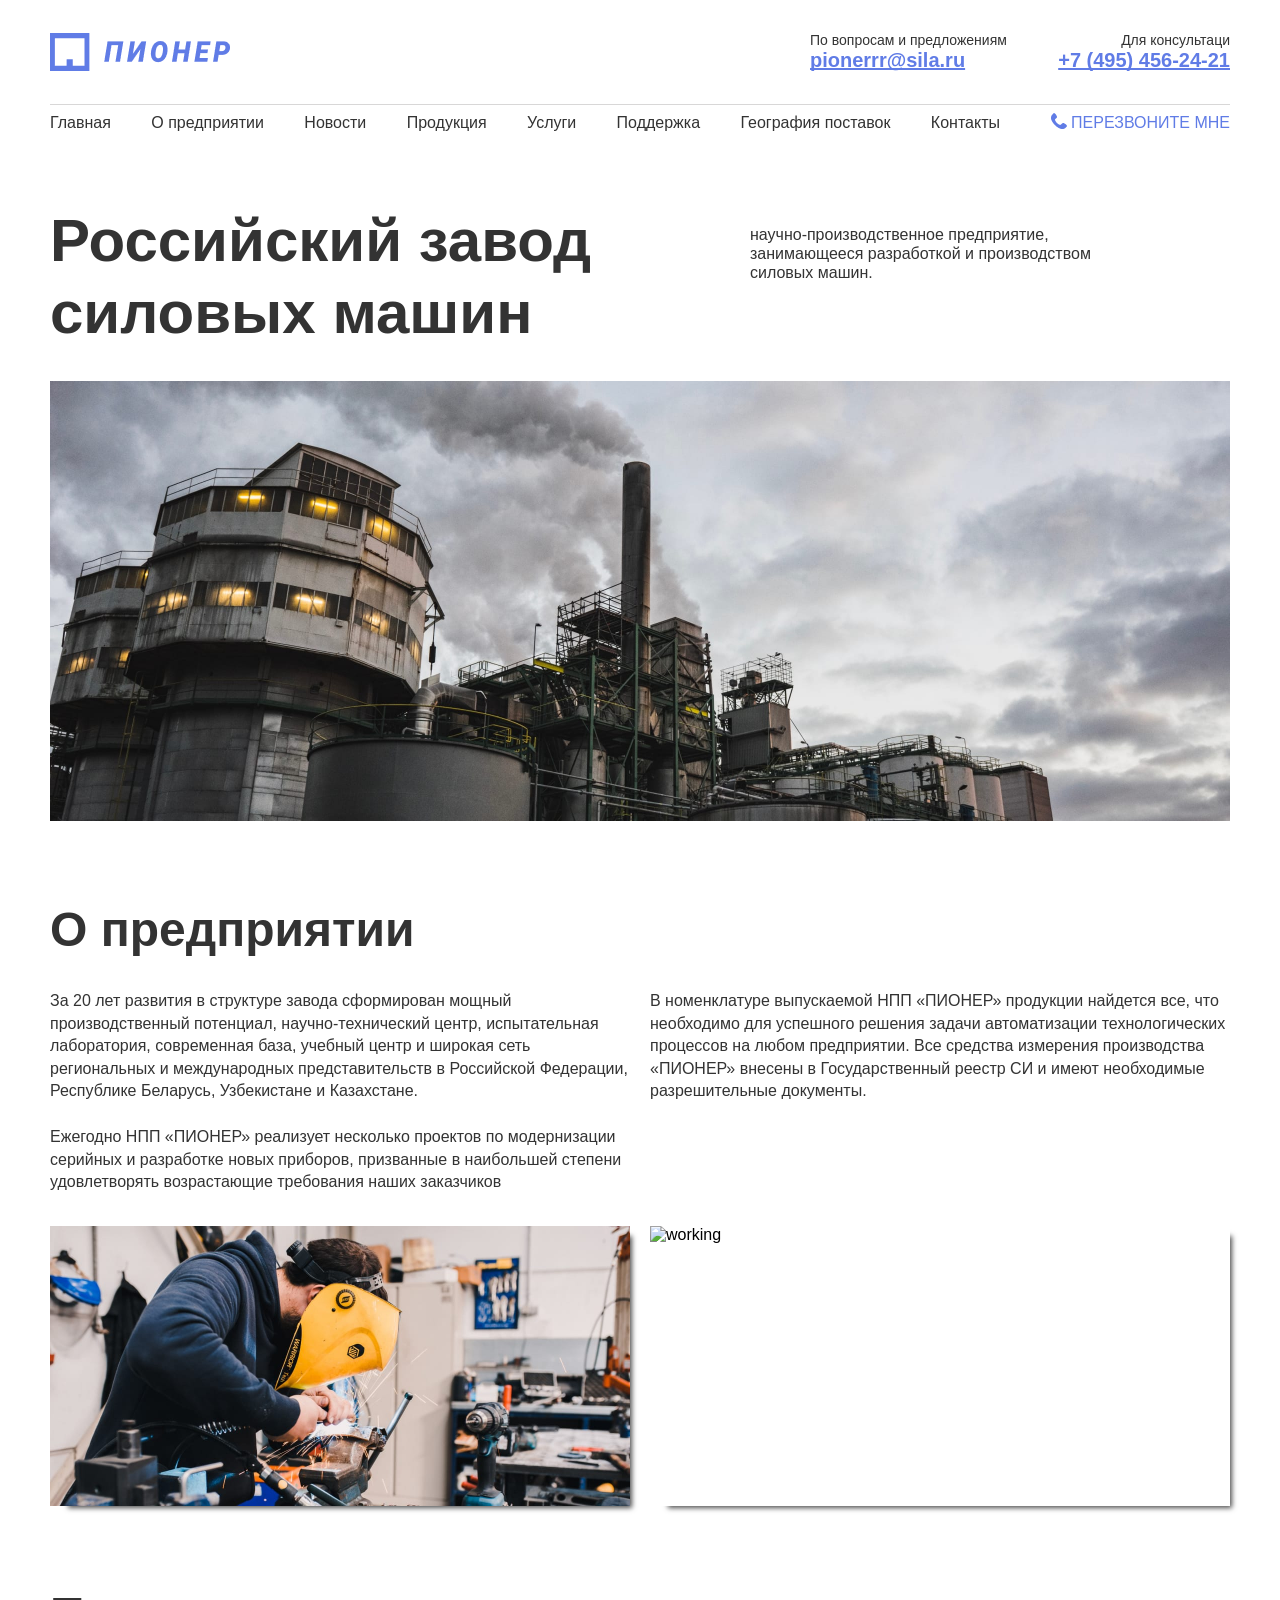
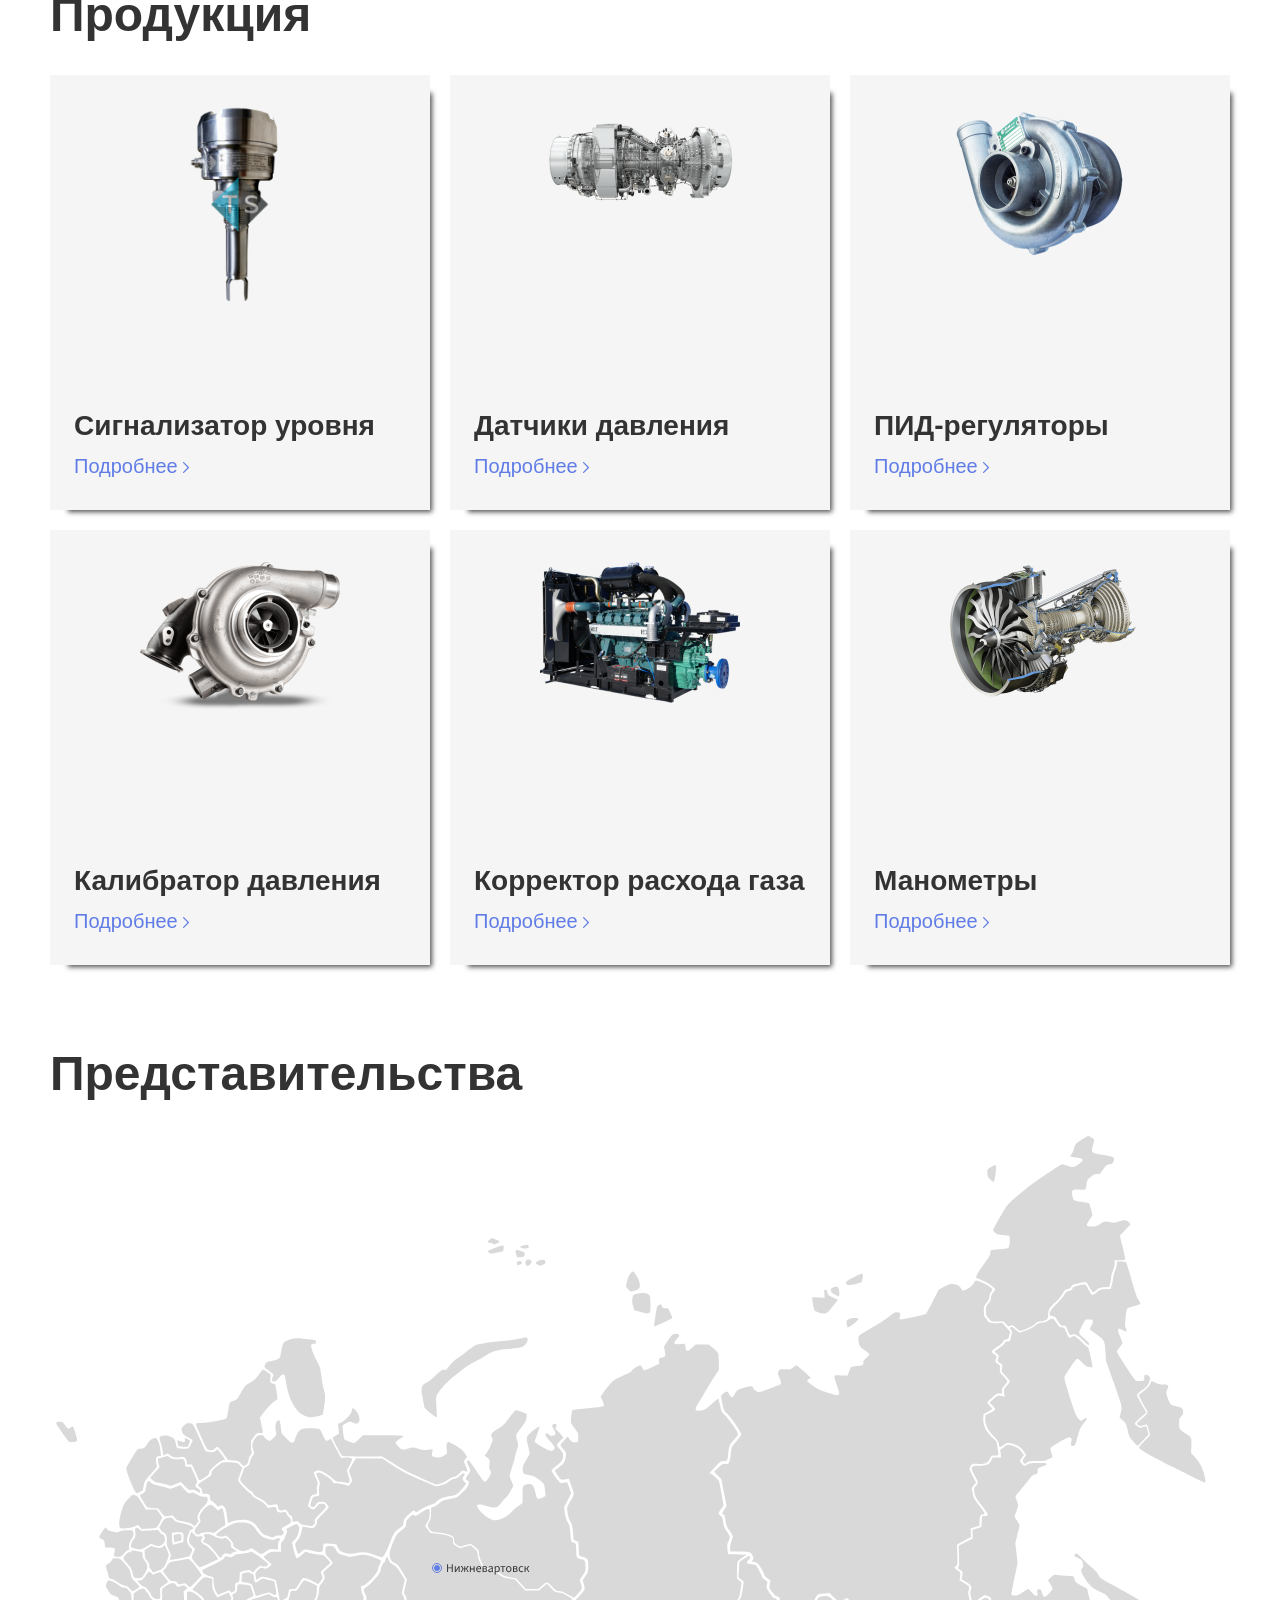
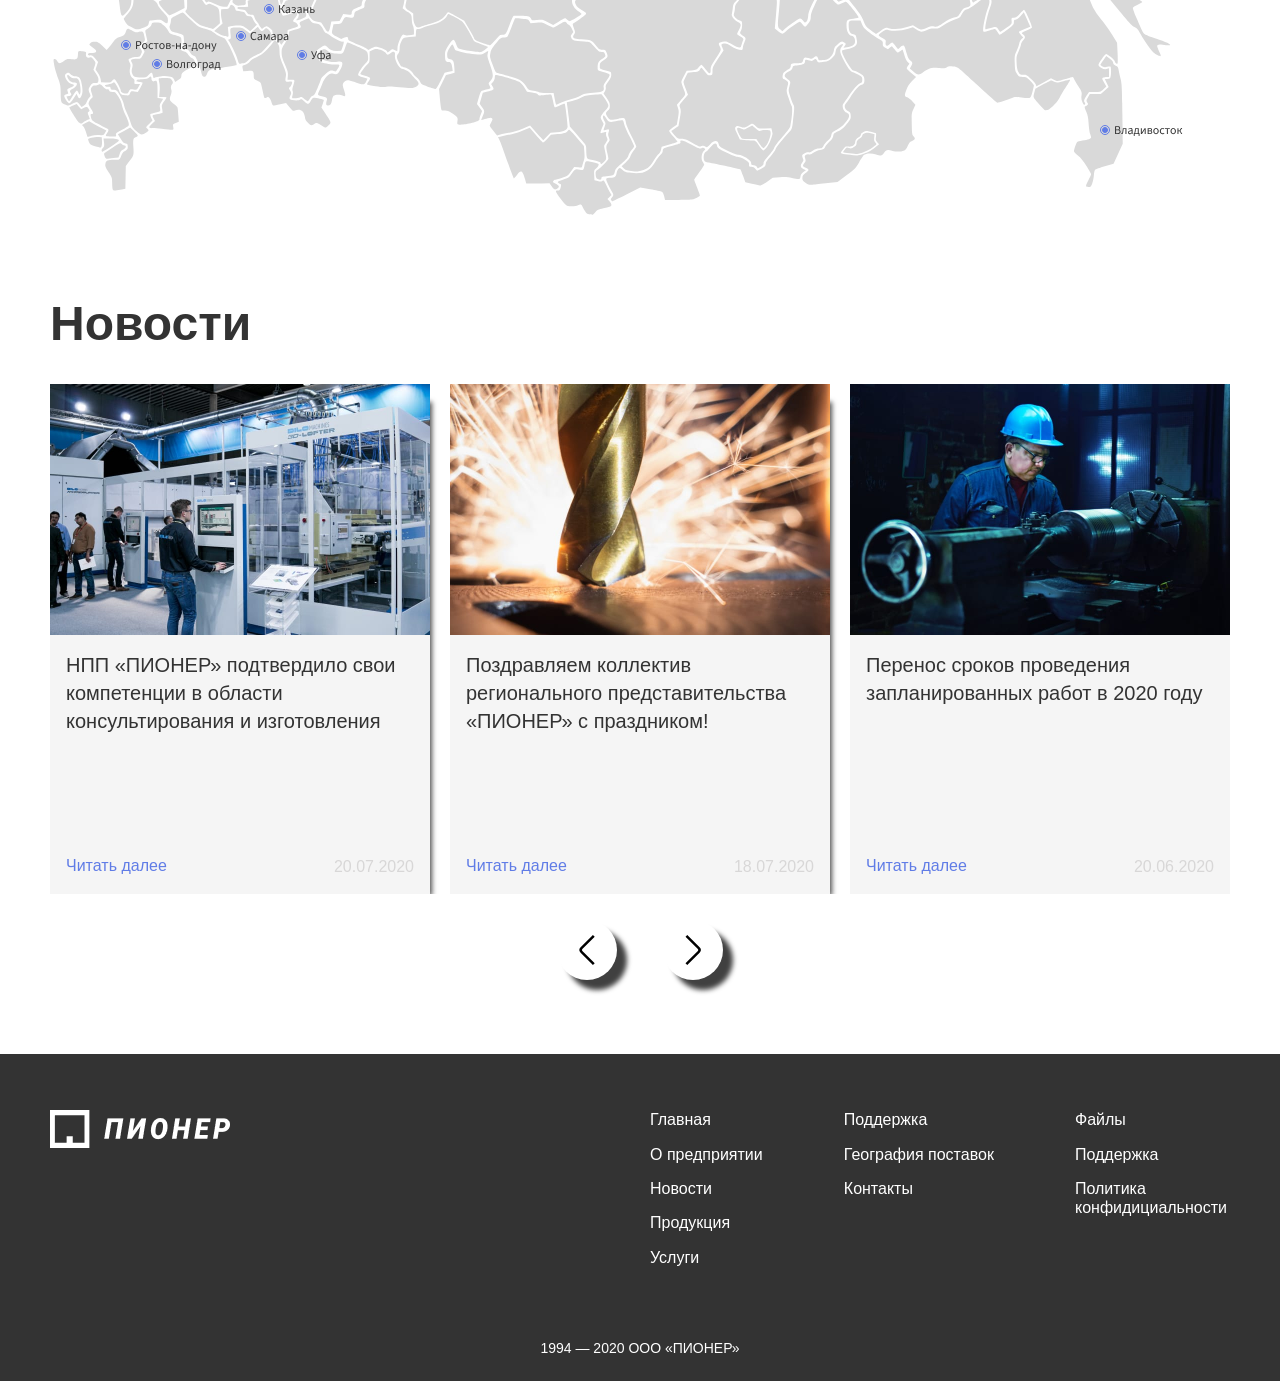
==== commit 44eedd76: "Update 2024-05-09T11:55:55.840Z" ====
--- a/index.html
+++ b/index.html
@@ -1,731 +1,4 @@
-<!DOCTYPE html>
-<html lang="ru" class="page">
-
-<head>
-  <meta charset="UTF-8">
-  <meta name="viewport" content="width=device-width, initial-scale=1.0">
-  <link rel="shortcut icon" href="favicon.ico" type="image/x-icon">
-  <meta http-equiv="X-UA-Compatible" content="ie=edge">
-  <meta name="theme-color" content="#111111">
-  <title>New Site</title>
-  <link rel="preload" href="fonts/SourceSans3-Bold.woff2" as="font" type="font/woff2" crossorigin>
-  <link rel="preload" href="fonts/SourceSans3-Regular.woff2" as="font" type="font/woff2" crossorigin>
-  <link rel="preload" href="fonts/SourceSans3-SemiBold.woff2" as="font" type="font/woff2" crossorigin>
-  <link rel="stylesheet" href="css/vendor.css">
-  <link rel="stylesheet" href="css/main.css">
-  <script defer src="js/main.js"></script>
-</head>
-
-
-<body class="page__body">
-  <div class="site-container">
-    <header class="header">
-  <div class="container">
-    <div class="header__top">
-      <a href="#" class="header__logo">
-        <img src="../img/logo.png" alt="Логотип" width="180" height="38">
-      </a>
-
-      <div class="header__contacts">
-        <div class="header__contact">
-          <span class="header__caption">По&nbsp;вопросам и&nbsp;предложениям</span>
-          <a href="mailto:pionerrr@sila.ru" class="header__link">pionerrr@sila.ru</a>
-        </div>
-
-        <div class="header__contact">
-          <span class="header__caption">Для консультаци</span>
-          <a href="tel:+74954562421" class="header__link">+7 (495) 456-24-21</a>
-        </div>
-      </div>
-      <button class="burger" aria-label="Открыть меню" aria-expanded="false"  data-burger>
-        <span class="burger__line"></span>
-      </button>
-    </div>
-    <div class="header__bottom" data-menu>
-      <nav class="header__nav" title="Главная навигация">
-        <ul class="header__list list-reset">
-          <li class="header__list-item"><a href="#" class="header__list-link">Главная</a></li>
-          <li class="header__list-item"><a href="#" class="header__list-link">О предприятии</a></li>
-          <li class="header__list-item"><a href="#" class="header__list-link">Новости</a></li>
-          <li class="header__list-item"><a href="#" class="header__list-link">Продукция</a></li>
-          <li class="header__list-item"><a href="#" class="header__list-link">Услуги</a></li>
-          <li class="header__list-item"><a href="#" class="header__list-link">Поддержка</a></li>
-          <li class="header__list-item"><a href="#" class="header__list-link">География поставок</a></li>
-          <li class="header__list-item"><a href="#" class="header__list-link">Контакты</a></li>
-
-        </ul>
-      </nav>
-
-      <button class="btn-reset header__btn">
-        <img src="../img/svg/phone.svg" alt="Заказать звонок" class="header__img">
-        Перезвоните мне
-      </button>
-      <div class="header__contacts header__contacts--mobile">
-        <div class="header__contact">
-          <span class="header__caption">По&nbsp;вопросам и&nbsp;предложениям</span>
-          <a href="mailto:pionerrr@sila.ru" class="header__link">pionerrr@sila.ru</a>
-        </div>
-
-        <div class="header__contact">
-          <span class="header__caption">Для консультаци</span>
-          <a href="tel:+74954562421" class="header__link">+7 (495) 456-24-21</a>
-        </div>
-      </div>
-    </div>
-  </div>
-</header>
-
-    <main class="main">
-      <section class="hero">
-  <div class="container">
-    <div class="hero__top">
-      <h1 class="hero__title">
-        Российский завод силовых машин
-      </h1>
-      <p class="hero__descr">
-        научно-производственное предприятие, занимающееся разработкой и&nbsp;производством силовых машин.
-      </p>
-    </div>
-    <img src="../img/factory.jpg" srcset="../img/factory-2x.jpg"  alt="завод" class="hero__img" width="1180" height="440">
-  </div>
-</section>
-
-      <section class="about">
-  <div class="container">
-    <h2 class="about__title">
-      О предприятии
-    </h2>
-    <div class="about__offset grid">
-      <div class="about__left">
-        <p class="about__descr">За&nbsp;20&nbsp;лет развития в&nbsp;структуре завода сформирован мощный производственный
-          потенциал, научно-технический центр, испытательная лаборатория, современная база, учебный центр и&nbsp;широкая
-          сеть региональных и&nbsp;международных представительств в&nbsp;Российской Федерации, Республике Беларусь,
-          Узбекистане и&nbsp;Казахстане.
-        </p>
-        <p class="about__descr"> Ежегодно НПП «ПИОНЕР» реализует несколько проектов по модернизации серийных
-          и разработке новых приборов,
-          призванные в наибольшей степени удовлетворять возрастающие требования наших заказчиков </p>
-
-        <img src="../img/about1.jpg" srcset="../img/about1-2x.jpg" alt="working" class="about__img" width="580"
-          height="280">
-      </div>
-      <div class="about__right">
-        <p class="about__descr"> В номенклатуре выпускаемой НПП «ПИОНЕР» продукции найдется все, что необходимо для
-          успешного решения задачи
-          автоматизации технологических процессов на любом предприятии. Все средства измерения производства «ПИОНЕР»
-          внесены
-          в Государственный реестр СИ и имеют необходимые разрешительные документы.</p>
-        <img src="../img/about2.jpg" srcset="../img/about2-2x.jpg" alt="working" class="about__img" width="580"
-          height="280">
-      </div>
-    </div>
-
-
-  </div>
-</section>
-
-      <section class="products">
-  <div class="container">
-    <h2 class="products__title">
-      Продукция
-    </h2>
-    <div class="products__product">
-      <ul class="products__list list-reset grid">
-        <li class="products__item">
-          <img src="../img/product1.png" srcset="../img/product1-2x.png" alt="product 1" width="200" height="194" class="products__img">
-          <h3 class="products__title2">Сигнализатор уровня</h3><a href="#" class="products__link">Подробнее
-            <svg width="6" height="11"
-              viewBox="0 0 6 11" fill="none" xmlns="http://www.w3.org/2000/svg">
-              <g clip-path="url(#clip0_0_258)">
-                <path
-                  d="M0.174928 9.95463C-0.0627044 10.1981 -0.057324 10.5884 0.187482 10.8256C0.431392 11.0629 0.822365 11.0575 1.06 10.8131L5.82341 5.90841L5.38132 5.47962L5.8252 5.9093C6.06284 5.66402 6.05746 5.27283 5.81175 5.03561C5.80458 5.02844 5.79741 5.02218 5.79023 5.01591L1.0591 0.187298C0.821468 -0.0570869 0.431392 -0.0624579 0.186586 0.174765C-0.057324 0.411989 -0.0627044 0.801393 0.174928 1.04578L4.52047 5.48141L0.174928 9.95463Z"
-                  fill="none" />
-              </g>
-              <defs>
-                <clipPath id="clip0_0_258">
-                  <rect width="6" height="11" fill="white" />
-                </clipPath>
-              </defs>
-            </svg></a>
-        </li>
-        <li class="products__item"><img src="../img/product2.png" srcset="../img/product2-2x.png" alt="product 2" width="200" height="112" class="products__img">
-          <h3 class="products__title2">Датчики давления</h3><a href="#" class="products__link">Подробнее
-            <svg width="6" height="11" viewBox="0 0 6 11" fill="none" xmlns="http://www.w3.org/2000/svg">
-            <g clip-path="url(#clip0_0_258)">
-            <path d="M0.174928 9.95463C-0.0627044 10.1981 -0.057324 10.5884 0.187482 10.8256C0.431392 11.0629 0.822365 11.0575 1.06 10.8131L5.82341 5.90841L5.38132 5.47962L5.8252 5.9093C6.06284 5.66402 6.05746 5.27283 5.81175 5.03561C5.80458 5.02844 5.79741 5.02218 5.79023 5.01591L1.0591 0.187298C0.821468 -0.0570869 0.431392 -0.0624579 0.186586 0.174765C-0.057324 0.411989 -0.0627044 0.801393 0.174928 1.04578L4.52047 5.48141L0.174928 9.95463Z" fill="none"/>
-            </g>
-            <defs>
-            <clipPath id="clip0_0_258">
-            <rect width="6" height="11" fill="white"/>
-            </clipPath>
-            </defs>
-            </svg></a>
-        </li>
-        <li class="products__item"><img src="../img/product3.png" srcset="../img/product3-2x.png" alt="product 3" width="200" height="158" class="products__img">
-          <h3 class="products__title2">ПИД-регуляторы</h3><a href="#" class="products__link">Подробнее
-            <svg width="6" height="11" viewBox="0 0 6 11" fill="none" xmlns="http://www.w3.org/2000/svg">
-              <g clip-path="url(#clip0_0_258)">
-              <path d="M0.174928 9.95463C-0.0627044 10.1981 -0.057324 10.5884 0.187482 10.8256C0.431392 11.0629 0.822365 11.0575 1.06 10.8131L5.82341 5.90841L5.38132 5.47962L5.8252 5.9093C6.06284 5.66402 6.05746 5.27283 5.81175 5.03561C5.80458 5.02844 5.79741 5.02218 5.79023 5.01591L1.0591 0.187298C0.821468 -0.0570869 0.431392 -0.0624579 0.186586 0.174765C-0.057324 0.411989 -0.0627044 0.801393 0.174928 1.04578L4.52047 5.48141L0.174928 9.95463Z" fill="none">
-              </g>
-              <defs>
-              <clipPath id="clip0_0_258">
-              <rect width="6" height="11" fill="white"/>
-              </clipPath>
-              </defs>
-              </svg>
-          </a>
-        </li>
-        <li class="products__item"><img src="../img/product4.png" srcset="../img/product4-2x.png" alt="product 4" width="200" height="149" class="products__img">
-          <h3 class="products__title2">Калибратор давления</h3><a href="#" class="products__link">Подробнее
-            <svg width="6" height="11" viewBox="0 0 6 11" fill="none" xmlns="http://www.w3.org/2000/svg">
-              <g clip-path="url(#clip0_0_258)">
-              <path d="M0.174928 9.95463C-0.0627044 10.1981 -0.057324 10.5884 0.187482 10.8256C0.431392 11.0629 0.822365 11.0575 1.06 10.8131L5.82341 5.90841L5.38132 5.47962L5.8252 5.9093C6.06284 5.66402 6.05746 5.27283 5.81175 5.03561C5.80458 5.02844 5.79741 5.02218 5.79023 5.01591L1.0591 0.187298C0.821468 -0.0570869 0.431392 -0.0624579 0.186586 0.174765C-0.057324 0.411989 -0.0627044 0.801393 0.174928 1.04578L4.52047 5.48141L0.174928 9.95463Z" fill="none"/>
-              </g>
-              <defs>
-              <clipPath id="clip0_0_258">
-              <rect width="6" height="11" fill="white"/>
-              </clipPath>
-              </defs>
-              </svg>
-          </a>
-        </li>
-        <li class="products__item"><img src="../img/product5.png" srcset="../img/product5-2x.png" alt="product 5" width="200" height="141" class="products__img">
-          <h3 class="products__title2">Корректор расхода газа</h3><a href="#" class="products__link">Подробнее
-            <svg width="6" height="11" viewBox="0 0 6 11" fill="none" xmlns="http://www.w3.org/2000/svg">
-              <g clip-path="url(#clip0_0_258)">
-              <path d="M0.174928 9.95463C-0.0627044 10.1981 -0.057324 10.5884 0.187482 10.8256C0.431392 11.0629 0.822365 11.0575 1.06 10.8131L5.82341 5.90841L5.38132 5.47962L5.8252 5.9093C6.06284 5.66402 6.05746 5.27283 5.81175 5.03561C5.80458 5.02844 5.79741 5.02218 5.79023 5.01591L1.0591 0.187298C0.821468 -0.0570869 0.431392 -0.0624579 0.186586 0.174765C-0.057324 0.411989 -0.0627044 0.801393 0.174928 1.04578L4.52047 5.48141L0.174928 9.95463Z" fill="none"/>
-              </g>
-              <defs>
-              <clipPath id="clip0_0_258">
-              <rect width="6" height="11" fill="white"/>
-              </clipPath>
-              </defs>
-              </svg>
-          </a>
-        </li>
-        <li class="products__item"><img src="../img/product6.png" srcset="../img/product6-2x.png" alt="product 6" width="200" height="138" class="products__img">
-          <h3 class="products__title2">Манометры</h3><a href="#" class="products__link">Подробнее
-            <svg width="6" height="11" viewBox="0 0 6 11" fill="none" xmlns="http://www.w3.org/2000/svg">
-              <g clip-path="url(#clip0_0_258)">
-              <path d="M0.174928 9.95463C-0.0627044 10.1981 -0.057324 10.5884 0.187482 10.8256C0.431392 11.0629 0.822365 11.0575 1.06 10.8131L5.82341 5.90841L5.38132 5.47962L5.8252 5.9093C6.06284 5.66402 6.05746 5.27283 5.81175 5.03561C5.80458 5.02844 5.79741 5.02218 5.79023 5.01591L1.0591 0.187298C0.821468 -0.0570869 0.431392 -0.0624579 0.186586 0.174765C-0.057324 0.411989 -0.0627044 0.801393 0.174928 1.04578L4.52047 5.48141L0.174928 9.95463Z" fill="none"/>
-              </g>
-              <defs>
-              <clipPath id="clip0_0_258">
-              <rect width="6" height="11" fill="white"/>
-              </clipPath>
-              </defs>
-              </svg>
-          </a>
-        </li>
-      </ul>
-    </div>
-  </div>
-</section>
-
-      <section class="present">
-  <div class="container">
-    <h2 class="present__title">
-      Представительства
-    </h2>
-    <div class="present__map">
-      <svg width="1153" height="680" viewBox="0 0 1153 680" fill="none" xmlns="http://www.w3.org/2000/svg">
-        <path
-          d="M68.4436 479.983C67.943 479.411 67.1564 475.407 66.7273 471.117C66.2982 466.755 65.583 462.966 65.2255 462.608C64.7964 462.251 62.937 461.393 61.0776 460.678C58.217 459.677 57.1442 458.676 55.0703 455.458C52.7103 451.74 52.6388 451.383 53.4255 448.737C53.8546 447.236 54.6412 445.806 55.1418 445.663C56.5721 445.091 61.7927 447.307 65.3685 449.953C67.5855 451.669 69.4449 452.527 71.0182 452.527C72.9491 452.527 73.8073 453.099 75.8812 455.601C78.2412 458.461 78.4558 459.105 78.4558 463.323C78.3843 470.187 77.5261 472.904 74.0933 476.765C70.3746 480.912 69.5164 481.341 68.4436 479.983Z"
-          fill="#none" />
-        <path
-          d="M61.4352 421.138C60.6485 420.638 60.6485 419.994 61.3637 417.635C62.6509 413.13 62.0788 412.487 56.7867 412.487H52.2097L51.7091 408.84C51.28 405.623 50.994 405.122 48.777 404.05C47.4182 403.406 46.274 402.477 46.274 401.905C46.274 400.689 51.8521 392.467 52.7103 392.467C53.0679 392.467 53.5685 393.11 53.783 393.825C54.4982 396.042 64.0812 398.258 66.0121 396.685C66.6558 396.113 69.874 395.541 73.5212 395.327C79.3855 394.969 79.8146 395.041 80.1721 396.399C80.9588 399.259 80.5297 401.333 78.7418 403.764C76.4534 406.624 75.1661 412.201 76.3818 413.631C77.0255 414.417 76.8824 414.632 75.7382 414.632C74.88 414.632 73.0921 416.062 71.3043 418.207C68.5867 421.424 68.0146 421.782 65.3685 421.782C63.7237 421.71 61.9358 421.496 61.4352 421.138Z"
-          fill="#none" />
-        <path
-          d="M203.321 416.276L198.387 412.987L195.741 414.56C191.807 416.777 188.017 416.491 183.655 413.702C180.651 411.772 180.079 411.128 180.293 409.627C180.508 408.34 179.721 406.981 176.789 403.978C173.142 400.189 172.927 400.046 171.211 400.975C169.352 401.905 165.633 401.619 163.63 400.403C162.129 399.402 166.419 395.827 172.856 392.538C175.788 390.965 179.221 389.249 180.365 388.606C181.867 387.819 184.37 387.462 188.446 387.462C195.812 387.462 199.102 388.892 202.392 393.682C207.255 400.689 208.828 401.976 214.978 403.835C220.413 405.408 220.842 405.48 222.058 404.336C223.703 402.906 227.207 402.763 227.207 404.121C227.207 404.693 226.707 405.551 226.135 406.052C225.419 406.624 225.062 408.197 225.062 410.699V414.489L221.057 414.131C217.696 413.845 216.623 414.06 214.406 415.49C207.541 420.066 208.756 419.994 203.321 416.276Z"
-          fill="#none" />
-        <path
-          d="M81.1018 413.345C77.7406 412.201 77.5976 412.058 77.9551 409.913C78.1697 408.626 79.3139 406.266 80.5297 404.622C82.5321 401.833 82.6751 401.261 82.3176 397.472C81.8885 393.968 82.0315 393.325 83.1042 392.896C83.9624 392.538 85.0351 392.967 86.3224 394.183C88.1103 395.97 88.4679 396.042 94.9757 395.613C98.6945 395.398 102.485 395.112 103.486 394.969C104.916 394.755 105.56 395.184 106.49 396.757C107.205 397.972 108.206 398.902 108.778 398.902C110.352 398.902 112.068 401.762 112.068 404.479C112.068 406.266 111.496 407.41 109.851 408.983C107.348 411.343 105.775 411.486 101.198 409.913L97.9079 408.769L93.2594 411.7C88.2533 414.918 86.537 415.132 81.1018 413.345Z"
-          fill="#none" />
-        <path
-          d="M163.702 418.636C158.267 411.7 154.619 408.197 153.046 408.197C152.259 408.197 151.187 407.696 150.686 407.124C149.971 406.195 150.042 405.766 151.115 404.55C152.188 403.335 152.259 402.834 151.544 401.69C150.257 399.617 151.044 398.902 154.548 398.902C156.622 398.902 158.267 399.402 159.983 400.618C163.13 402.977 169.495 404.479 171.068 403.192C171.998 402.405 172.427 402.477 173.714 403.621C177.29 406.695 178.505 408.483 178.076 410.413C177.79 412.058 178.148 412.558 180.651 413.917C183.941 415.776 184.37 416.777 182.01 416.777C181.152 416.777 179.721 417.42 178.863 418.278C177.576 419.422 177.004 419.565 175.859 418.993C173.142 417.492 170.853 417.992 169.638 420.28C169.065 421.424 168.279 422.568 167.921 422.783C167.564 422.997 165.633 421.138 163.702 418.636Z"
-          fill="#none" />
-        <path
-          d="M77.1685 454.028C75.3806 451.812 74.2364 451.097 71.8764 450.739C70.017 450.382 67.3709 449.166 65.2255 447.522C63.2946 446.092 60.2909 444.519 58.6461 444.018C56.143 443.303 55.5709 442.803 55.5709 441.516C55.5709 440.586 54.9273 438.012 54.1406 435.724C52.2812 430.29 52.2812 430.076 55.2133 428.717C56.5721 428.074 58.217 426.501 58.7891 425.285C59.9333 423.069 60.1479 422.997 63.6521 423.355C67.0849 423.712 67.5855 424.07 71.1612 427.931C76.4533 433.794 76.9539 434.58 77.8121 439.156C78.4558 442.66 79.0279 443.732 82.4606 447.093C84.6061 449.238 86.3224 451.311 86.3224 451.669C86.3224 452.026 85.4642 452.884 84.3915 453.599C78.9564 457.103 79.6 457.031 77.1685 454.028Z"
-          fill="#none" />
-        <path
-          d="M101.198 463.18C99.4097 462.251 98.337 461.035 97.7649 459.319C97.3358 457.961 96.5491 456.531 96.12 456.245C95.6194 455.959 94.6897 454.886 94.0461 453.814C93.3309 452.741 91.8291 451.74 90.6134 451.454C89.3976 451.168 87.5382 449.81 86.3225 448.308L84.177 445.734L86.68 445.52C88.8255 445.305 89.6837 444.662 92.1867 441.23C93.76 438.942 95.3334 436.868 95.6909 436.511C95.977 436.153 97.0497 436.797 97.9794 437.869L99.6958 439.871L102.842 438.584C104.559 437.941 106.347 437.226 106.776 437.011C107.491 436.725 114.929 445.663 114.929 446.735C114.929 446.95 113.141 448.451 110.995 450.024L107.062 452.884L107.205 458.175C107.419 463.323 107.348 463.538 105.56 463.967C104.416 464.324 102.842 464.038 101.198 463.18Z"
-          fill="#none" />
-        <a href="#" class="present__link" aria-label="Волгоград">
-          <path
-          d="M121.079 544.476C120.006 541.973 118.719 541.473 111.71 540.972C109.35 540.758 102.485 541.973 101.555 542.76C100.625 543.546 100.411 543.189 99.6242 539.542C99.0521 536.968 98.1939 537.111 95.5479 540.114C93.4024 542.474 93.1164 542.617 88.4679 542.617C81.96 542.617 80.2436 541.83 79.1709 538.613C78.5273 536.611 78.5273 535.324 79.1709 532.964C79.886 530.39 79.8145 529.532 78.8133 527.602C77.1685 524.384 78.0267 523.812 84.7491 523.669C87.6812 523.669 87.8957 523.455 89.7551 520.166L91.6145 516.734L90.1127 514.017L88.5394 511.3L91.4715 508.869L94.4751 506.366L93.5454 502.148C93.0448 499.788 92.4727 497.286 92.3297 496.499C92.0436 495.427 92.6157 494.712 94.6182 493.639C97.1927 492.209 97.9794 491.351 98.7661 488.777C99.0521 487.776 99.9818 487.562 103.415 487.562C105.775 487.562 107.92 487.919 108.206 488.348C108.421 488.706 109.636 489.707 110.852 490.422C111.996 491.137 113.856 493.282 114.857 495.141C116.645 498.43 116.931 498.644 121.937 500.074C124.798 500.861 127.444 502.005 127.873 502.577C128.659 503.935 128.731 508.726 127.873 511.586C127.015 514.517 127.944 515.876 131.091 516.448C132.95 516.805 134.023 517.592 135.096 519.451C135.954 520.881 137.599 522.454 138.743 522.954C140.245 523.526 141.175 524.67 141.818 526.529C142.319 528.031 142.605 529.532 142.39 529.818C142.247 530.104 139.387 531.82 136.097 533.608C129.232 537.326 128.731 537.826 128.373 541.044C128.23 542.903 127.587 543.689 125.155 545.119L122.152 546.907L121.079 544.476Z"
-          fill="#none" />
-
-        </a>
-        <path
-        d="M121.079 405.766C120.864 404.908 120.65 403.192 120.65 401.976C120.65 399.831 120.864 399.688 123.796 399.188C127.873 398.616 128.516 399.045 128.516 402.477C128.516 405.623 128.373 405.694 124.44 406.624C121.722 407.196 121.436 407.124 121.079 405.766Z"
-        fill="#none" />
-        <path
-          d="M116.788 424.856C116.645 424.642 116.931 423.498 117.432 422.282C118.29 420.209 118.147 419.637 115.858 414.632C113.784 410.056 113.427 408.769 113.856 405.909C114.356 401.976 112.568 397.472 110.566 397.472C109.922 397.472 108.635 396.328 107.777 394.969L106.275 392.467L108.635 388.177C110.566 384.673 111.424 383.744 113.498 383.172C117.575 382.028 119.005 382.314 120.864 384.673C122.438 386.675 123.367 387.033 129.589 388.248C138.528 389.964 143.463 393.468 138.528 394.612C137.241 394.898 136.526 396.042 135.239 399.903C133.737 404.193 133.665 405.194 134.381 407.625C134.81 409.126 136.097 411.2 137.241 412.129C139.601 414.06 139.673 414.703 137.885 418.564C136.598 421.424 136.455 421.496 131.305 422.425C128.373 422.926 124.011 423.784 121.579 424.284C119.148 424.785 117.002 424.999 116.788 424.856ZM125.656 408.268L130.304 406.981L130.519 403.12C130.805 397.472 130.018 396.757 123.868 397.329L118.862 397.829L119.076 402.834C119.291 408.125 119.577 409.627 120.435 409.627C120.793 409.627 123.081 408.983 125.656 408.268Z"
-          fill="#none" />
-        <path
-          d="M80.8873 442.374C80.5297 441.873 79.8861 439.514 79.3855 437.226C78.6703 433.722 77.8836 432.435 74.1648 428.431C71.6618 425.714 70.017 423.498 70.3745 422.997C72.2339 419.637 75.0945 416.848 76.0958 417.277C76.7394 417.492 77.5976 417.206 78.1697 416.419C79.0279 415.275 79.5285 415.275 84.1055 416.133L89.1115 417.063L89.5406 420.566C89.8982 422.926 90.7564 424.785 92.1151 426.358C95.2618 429.933 95.0473 433.937 91.4715 438.942C88.897 442.731 88.6824 442.874 85.1067 443.089C82.6751 443.232 81.2448 442.946 80.8873 442.374Z"
-          fill="#none" />
-        <path
-          d="M134.309 450.167C132.092 447.951 132.021 447.951 128.731 448.809C126.371 449.452 125.227 449.524 125.084 448.952C124.512 447.307 122.581 446.092 120.435 446.092C117.503 446.02 117.145 445.806 113.212 440.729C109.636 436.082 109.422 435.653 110.995 435.081C111.567 434.866 112.855 433.079 113.856 431.077C115 428.789 116.216 427.359 117.289 427.144C121.079 426.215 134.023 423.927 135.382 423.927C136.884 423.927 142.676 430.576 146.681 436.94L148.755 440.372L143.463 445.949C140.531 449.095 137.813 451.74 137.313 452.026C136.884 452.241 135.525 451.383 134.309 450.167Z"
-          fill="#none" />
-        <path
-          d="M67.5139 393.039C65.3685 391.823 65.9406 383.958 68.7297 375.378C71.0182 368.514 71.5188 367.585 75.4521 363.652C79.6715 359.434 79.743 359.434 82.1745 360.292C84.177 361.007 85.4642 362.437 88.7539 367.871L92.9018 374.592H98.1939H103.486L106.347 378.238C107.92 380.24 109.207 382.099 109.207 382.457C109.207 383.243 104.988 391.108 103.915 392.252C103.343 392.824 100.268 393.396 95.8339 393.611L88.6109 394.111L86.823 392.038L85.0351 389.964L81.6024 391.537C77.8121 393.182 69.3733 394.111 67.5139 393.039Z"
-          fill="#none" />
-        <path
-          d="M113.069 477.337C107.777 471.617 106.561 470.044 106.061 468.042C105.703 466.398 105.846 466.04 107.491 465.683C109.279 465.182 109.279 465.111 109.136 459.605C108.993 456.531 109.064 453.885 109.279 453.742C114.428 449.524 116.859 448.237 119.362 448.237C121.579 448.237 122.295 448.523 122.938 450.024C123.868 452.026 123.939 452.098 128.23 450.954C131.234 450.239 131.663 450.31 133.022 451.74L134.595 453.313L132.593 454.743L130.59 456.245L131.091 464.682L131.592 473.119L124.368 476.765C120.364 478.767 116.859 480.412 116.502 480.412C116.216 480.412 114.642 479.053 113.069 477.337Z"
-          fill="#none" />
-        <path
-          d="M139.172 389.321C137.813 388.105 135.382 387.319 130.519 386.461C124.297 385.317 123.653 385.031 121.794 382.671C119.863 380.24 119.649 380.169 116.573 380.669C114.785 380.884 112.926 381.241 112.497 381.456C111.996 381.599 110.137 379.811 108.278 377.452L104.916 373.162H100.125C97.4073 373.09 94.9043 372.876 94.4752 372.59C93.4024 371.875 87.0376 361.579 87.0376 360.578C87.0376 360.077 88.0388 359.291 89.183 358.862C91.8291 357.718 92.4012 356.717 93.1164 352.069C93.9746 345.992 95.7624 344.347 97.9079 347.565C98.6946 348.78 100.625 349.495 106.061 350.639C109.922 351.497 114.142 352.641 115.429 353.142C117.432 354 118.147 353.928 122.509 352.069L127.301 349.996L131.449 354.429C135.024 358.29 135.811 358.79 137.027 358.147C139.172 357.003 140.388 357.217 144.035 359.577C146.538 361.15 148.255 361.722 150.758 361.722C153.69 361.722 154.19 361.936 154.548 363.438C155.192 366.012 153.904 368.586 150.114 372.304C145.895 376.379 143.392 382.314 144.893 384.673C145.68 385.96 145.537 386.461 143.892 388.534C142.891 389.893 141.818 391.037 141.532 390.965C141.246 390.965 140.173 390.25 139.172 389.321Z"
-          fill="#none" />
-        <path
-          d="M98.6231 435.295C97.9794 434.151 97.1928 433.222 96.9067 433.222C96.5491 433.222 96.3346 432.078 96.3346 430.719C96.3346 428.932 95.691 427.502 94.1176 425.714C92.1867 423.498 91.8291 422.568 91.7576 419.065L91.6861 415.061L94.9043 413.059L98.1225 411.057L102.342 412.272C106.49 413.416 106.633 413.416 109.207 411.915L111.925 410.342L113.927 414.846C116.216 419.994 116.216 420.137 114.785 423.712C110.566 433.937 110.781 433.651 103.915 436.01L99.8388 437.44L98.6231 435.295Z"
-          fill="#none" />
-        <path
-          d="M143.177 428.789C137.885 422.139 138.099 422.997 140.245 418.207L142.104 413.917L139.53 411.557C135.811 408.197 135.382 406.552 136.812 401.261C137.456 398.759 138.242 396.757 138.457 396.757C138.672 396.757 139.816 397.901 140.96 399.331C142.891 401.762 143.177 401.833 146.038 401.404C149.685 400.904 150.758 401.833 148.827 403.978C147.611 405.265 147.611 405.551 148.612 407.339C149.184 408.411 150.758 409.627 152.045 410.056C155.263 411.057 165.99 423.14 164.775 424.356C164.059 425.071 147.611 432.507 146.824 432.435C146.395 432.435 144.75 430.791 143.177 428.789Z"
-          fill="#none" />
-        <path
-          d="M79.1709 492.567C77.383 491.423 75.6667 490.493 75.2376 490.422C74.6654 490.422 71.8764 486.346 70.7321 483.915C70.6606 483.629 72.4485 481.341 74.8085 478.767C79.457 473.619 80.6012 470.402 80.6012 462.608V458.461L84.6061 455.744C89.1115 452.741 91.6145 452.741 92.7588 455.744C93.1164 456.745 93.76 457.532 94.1891 457.532C94.6182 457.532 95.5479 458.962 96.3345 460.678C97.3357 463.037 98.337 464.181 100.125 464.896C102.699 465.969 104.916 468.471 104.916 470.33C104.916 470.974 107.205 473.834 109.922 476.837C114.428 481.699 114.928 482.485 114.928 485.202C114.928 488.92 113.784 489.206 110.065 486.346C107.777 484.63 107.276 484.487 102.27 484.916C99.3382 485.131 96.7636 485.488 96.5491 485.631C96.3345 485.846 95.977 487.133 95.6909 488.42C95.2618 490.493 94.6897 490.994 91.0424 492.424C84.6776 494.926 82.8897 494.998 79.1709 492.567Z"
-          fill="#none" />
-        <path
-          d="M142.533 398.187C140.96 396.471 141.461 394.54 144.607 390.679C147.825 386.604 147.969 386.246 147.039 384.459C145.68 381.956 147.539 377.595 151.83 373.305C156.622 368.586 158.195 368.514 161.985 372.59L164.846 375.593L166.848 374.234C168.636 373.019 168.851 373.019 169.709 374.163C170.567 375.378 172.141 384.387 172.141 388.463C172.141 390.322 171.783 390.965 170.496 391.251C169.638 391.466 167.206 393.182 165.061 394.969C162.057 397.543 160.841 398.187 159.697 397.758C157.122 396.9 148.469 397.472 147.325 398.544C145.895 399.974 143.964 399.831 142.533 398.187Z"
-          fill="#none" />
-        <path
-          d="M14.7358 564.21C14.2352 563.137 13.663 561.993 13.52 561.707C13.377 561.421 14.0206 561.207 14.9503 561.207C15.88 561.135 17.0958 560.849 17.6679 560.492C18.5261 559.92 18.5976 559.562 17.8824 558.347C16.3806 555.987 16.8097 555.058 19.7418 553.699C22.4594 552.484 24.5334 549.624 23.7467 548.265C23.4606 547.908 22.2449 547.622 20.8861 547.622C18.1685 547.622 15.0934 544.976 14.3782 542.045C13.7346 539.542 14.5212 539.328 16.9527 541.401C18.5976 542.76 20.0279 543.332 22.0303 543.332C24.6049 543.332 24.9624 543.546 25.9637 545.834C27.394 549.266 28.1091 557.06 27.1079 558.776C26.3927 559.991 26.2497 559.92 25.5346 557.775C25.034 556.488 24.3188 555.487 23.8182 555.487C23.3891 555.487 21.6012 557.846 19.8134 560.849C18.097 563.781 16.4521 566.212 16.1661 566.212C15.9515 566.212 15.3079 565.282 14.7358 564.21Z"
-          fill="#none" />
-        <path
-          d="M108.85 593.668C104.13 593.167 99.6957 592.881 99.0521 593.096C98.337 593.31 97.3357 593.167 96.6921 592.81C95.8339 592.309 96.1915 591.665 98.766 589.091L101.984 586.017L100.554 583.229C98.9806 580.083 98.7661 580.297 105.059 579.081C107.348 578.581 109.35 578.009 109.493 577.723C109.636 577.509 109.493 575.649 109.136 573.719C108.492 570.43 108.635 570.072 110.995 566.569C112.354 564.567 113.498 562.708 113.498 562.422C113.498 562.136 111.853 561.921 109.851 561.921H106.132L106.633 556.201C106.919 552.555 106.776 549.409 106.204 547.336C105.775 545.548 105.56 543.832 105.846 543.546C106.204 543.26 108.921 543.046 111.925 543.117C116.645 543.189 117.575 543.474 118.647 544.761C120.221 546.692 120.292 548.051 118.862 549.481C117.718 550.625 117.575 552.841 118.433 555.129C118.79 555.987 118.504 557.989 117.718 560.349C116.144 564.925 116.43 565.64 120.936 569C122.724 570.359 124.368 571.932 124.512 572.575C124.726 573.219 125.084 576.579 125.298 580.154L125.799 586.661L122.795 587.876C119.791 589.02 119.72 589.02 120.221 591.88C120.721 595.241 121.794 595.098 108.85 593.668Z"
-          fill="#none" />
-        <path
-          d="M51.8521 621.696C51.2085 620.409 50.9224 618.979 51.137 618.621C51.423 618.192 55.1418 615.618 59.5042 612.83C67.2279 607.825 67.3709 607.753 68.6582 609.112C69.3733 609.898 70.5891 610.542 71.3042 610.542C73.8073 610.542 73.0206 613.259 70.2315 614.617C68.3006 615.547 67.5139 616.476 66.6558 619.122L65.5115 622.482L60.3624 622.983C57.5733 623.269 54.7127 623.626 54.0691 623.769C53.3539 623.984 52.5673 623.269 51.8521 621.696Z"
-          fill="#none" />
-        <path
-          d="M59.5758 653.942C59.3612 653.084 59.1467 650.081 59.1467 647.364C59.1467 642.645 59.0036 642.216 55.4994 636.925C52.2812 631.992 51.9952 631.134 52.4242 628.774C52.9964 625.557 54.5697 624.842 61.2921 624.842C66.6558 624.842 66.7273 624.77 68.4436 620.194C69.0873 618.621 70.2315 616.977 71.0897 616.548C74.2364 615.046 74.9515 613.902 74.737 611.328C74.5939 609.112 74.2364 608.683 72.5915 608.54C70.6606 608.254 69.6594 607.181 66.4412 601.819L64.8679 599.245L71.0182 595.884L77.1685 592.452L81.0303 596.313C85.2497 600.46 85.5358 601.032 83.6764 601.747C80.1721 602.963 79.8861 603.821 80.3867 611.972C80.8873 620.552 80.9588 620.194 75.5236 627.344L72.8061 630.991L72.5915 642.359L72.377 653.799L68.8012 654.586C66.8703 655.086 64.0812 655.444 62.6509 655.515C60.5055 655.587 59.9333 655.301 59.5758 653.942Z"
-          fill="#none" />
-        <path
-          d="M48.7055 615.904C48.4194 615.189 48.8485 614.045 49.8497 613.044C51.28 611.542 51.423 610.827 50.994 607.324L50.4933 603.391H55.7855C62.2218 603.391 65.3685 603.963 65.8691 605.179C66.1552 605.965 63.223 608.039 50.7794 616.119C49.3491 616.977 49.1346 616.976 48.7055 615.904Z"
-          fill="#none" />
-        <path
-          d="M33.1152 597.457C32.4 595.026 31.2558 592.309 30.3976 591.451L28.9673 589.878L32.543 588.091L36.1188 586.232L39.9806 588.377C42.0546 589.521 45.9164 591.594 48.5624 593.024L53.354 595.527L51.9237 597.958C50.4933 600.317 50.4933 600.389 46.3455 599.96C43.4849 599.745 41.0533 599.96 38.6933 600.746C36.834 601.39 35.1176 601.962 34.8315 601.962C34.5455 601.962 33.8303 599.96 33.1152 597.457Z"
-          fill="#none" />
-        <path
-          d="M83.2473 596.027C79.743 592.81 78.8849 591.451 77.6691 587.661C76.8824 585.159 75.1661 580.726 73.8073 577.795C72.4485 574.863 71.0897 571.145 70.8752 569.501C70.3746 566.426 66.2267 558.275 64.0097 556.059C63.2945 555.272 61.7212 554.771 60.2909 554.771C58.2885 554.771 57.7879 554.486 57.5733 553.127C57.4303 551.84 57.0012 551.554 55.1418 551.769C53.8546 551.84 52.5673 551.483 52.1382 550.911C51.423 550.124 51.9236 549.838 54.9988 549.409C57.0727 549.123 59.3612 548.408 60.0049 547.836C61.0776 546.835 61.3636 547.05 63.08 549.767C64.1527 551.411 65.3685 553.771 65.8691 555.058C67.5139 559.491 68.0861 559.991 72.1624 560.277C76.0242 560.635 76.0958 560.563 77.0255 558.347C77.9552 556.13 78.0267 556.059 81.3164 556.559L84.7491 556.988L87.3952 552.698C88.8255 550.267 89.8267 547.979 89.5406 547.622C89.3261 547.193 87.8242 546.907 86.2509 546.907C83.8909 546.907 83.3903 546.692 83.6049 545.62C83.8194 544.619 84.7491 544.333 89.183 544.19C93.3309 543.975 94.9042 543.618 96.0485 542.545C97.6933 540.972 98.48 541.33 98.48 543.618C98.48 545.906 99.8388 546.978 101.555 546.049C103.987 544.762 104.559 546.406 104.559 554.986V562.994L107.276 563.209C108.707 563.352 109.922 563.709 109.922 564.066C109.922 564.424 109.136 565.854 108.135 567.284C106.99 569.071 106.561 570.502 106.776 571.789C107.705 576.508 107.777 576.508 102.771 577.437C100.268 578.009 97.8364 578.724 97.4788 579.081C97.0497 579.439 97.3358 580.869 98.1224 582.656L99.4812 585.588L96.0485 588.877C92.6158 592.238 92.6158 592.238 94.1176 593.453C96.12 595.098 96.0485 595.598 93.3309 597.457C88.897 600.389 87.8242 600.174 83.2473 596.027Z"
-          fill="#none" />
-        <path
-          d="M26.0352 587.59C24.3903 586.303 15.88 572.789 16.3806 572.289C16.5236 572.146 18.24 571.288 20.1709 570.501L23.6752 569L25.8921 571.646L28.1806 574.291L30.5406 573.076C33.7588 571.503 34.3309 571.574 35.6897 573.934C36.834 575.793 36.834 575.936 35.6897 576.651C34.5455 577.366 34.5455 577.651 35.6897 580.654L36.834 583.944L34.6885 584.801C33.5443 585.302 31.4703 586.446 30.183 587.376C27.823 588.949 27.7515 588.948 26.0352 587.59Z"
-          fill="#none" />
-        <path
-          d="M26.6073 569.429C25.5346 568.071 24.3188 566.927 23.8182 566.927C23.3891 566.927 21.1721 567.856 18.9552 568.929C16.6667 570.001 14.5927 570.716 14.3067 570.43C14.0206 570.144 12.5903 569.572 11.16 569.143C8.08486 568.142 7.65577 566.712 7.65577 556.774C7.65577 551.697 7.29819 549.481 5.4388 544.261C2.57819 536.11 1.36243 531.749 0.790311 527.459C0.36122 524.384 0.50425 524.027 1.72001 524.027C2.43516 524.027 3.65092 524.956 4.29455 526.172C5.9394 528.889 7.01213 528.817 10.9455 526.029C13.8776 523.884 14.3067 523.812 18.6691 524.241C24.1042 524.742 24.6764 524.313 24.9624 519.308C25.177 515.447 24.9624 515.59 31.0412 516.519C33.1152 516.877 33.3297 517.091 32.9721 518.879C32.4 521.596 34.2594 523.455 36.5479 522.597C37.9067 522.096 38.5503 522.311 39.623 523.526C42.9127 527.316 42.9127 527.316 41.6255 531.177L40.4097 534.752L43.0558 538.684C45.1297 541.759 45.6303 543.189 45.4158 545.262C45.2012 547.908 45.1297 547.979 42.1976 547.979C39.48 547.979 38.9794 548.265 37.3346 550.625C35.2606 553.699 35.1891 554.486 36.6909 558.347C37.8352 561.064 37.7636 561.207 36.3333 562.422C35.5467 563.137 34.4024 564.996 33.9018 566.569C33.2582 568.357 32.1139 569.858 30.6836 570.716L28.5382 572.003L26.6073 569.429ZM20.5285 563.495L23.6036 558.704L24.6049 560.992C25.8921 564.138 27.2509 563.924 28.6812 560.277C29.6109 557.703 29.6824 556.273 29.1818 551.84C28.0376 543.046 26.6788 541.187 21.3867 541.187C20.3855 541.187 18.6691 540.329 17.5249 539.256C15.8085 537.612 15.3079 537.469 13.7346 538.184C11.303 539.328 11.4461 542.188 14.1636 545.834C15.6655 547.765 17.0243 548.766 18.5261 549.052C21.9588 549.552 21.6727 550.839 17.5964 552.484C13.8776 554.057 13.7346 554.343 15.0933 557.703C15.5224 558.561 15.0933 558.919 13.4485 559.276C12.0897 559.562 11.2315 560.134 11.2315 560.849C11.2315 562.851 14.8788 568.357 16.2376 568.357C17.0243 568.357 18.6691 566.569 20.5285 563.495Z"
-          fill="#none" />
-        <path
-          d="M41.983 611.328C37.263 610.113 36.5479 609.398 35.2606 605.108C34.903 603.749 35.2606 603.463 38.5503 602.677C40.6242 602.248 43.7709 601.962 45.5588 602.033L48.777 602.319L48.9915 606.466C49.206 610.256 48.4194 612.83 47.0606 612.615C46.8461 612.544 44.5576 611.972 41.983 611.328Z"
-          fill="#none" />
-        <path
-          d="M54.3551 601.318C52.3527 601.104 52.3527 600.746 54.1406 598.029C56.0715 595.026 56 594.526 52.9248 593.096C51.423 592.381 47.6327 590.379 44.4145 588.591C39.0509 585.517 38.6218 585.088 37.9782 582.156C37.3345 579.439 37.4061 579.081 38.4788 579.081C40.7673 579.081 40.6242 577.723 38.1212 573.934C36.6909 571.86 35.5467 569.572 35.5467 568.857C35.5467 567.07 36.8339 564.639 38.5503 563.28C39.9806 562.136 39.9806 562.065 38.7648 558.132C37.5491 554.343 37.5491 554.057 38.6933 552.269C39.5515 550.982 40.4097 550.482 41.84 550.553C42.9127 550.625 44.5576 550.339 45.4873 549.838C46.9891 548.98 47.4182 549.123 50.1358 551.84C52.2812 553.914 53.5685 554.629 54.4267 554.343C55.2848 553.985 55.7854 554.271 56.0715 555.344C56.3576 556.631 57.0012 556.916 59.4327 556.916C62.2218 556.916 62.5079 557.06 65.1539 561.278C67.0133 564.067 68.3006 567.213 68.8727 570.001C69.3018 572.432 70.8751 576.722 72.2339 579.511C75.5236 586.16 76.5964 589.878 75.3806 590.951C74.9515 591.38 72.3055 592.952 69.5164 594.454C63.08 597.886 62.5794 598.315 63.0085 600.103C63.3661 601.461 63.08 601.604 59.6473 601.604C57.5733 601.604 55.2133 601.461 54.3551 601.318Z"
-          fill="#none" />
-        <a href="#" class="present__link" aria-label="Ростов-на-дону">
-
-          <path
-          d="M71.6618 558.49C69.0158 558.132 67.7285 557.131 67.7285 555.344C67.7285 553.485 62.8655 544.762 61.5782 544.261C61.0061 544.047 59.8618 544.69 59.0752 545.763C57.6449 547.55 57.2158 547.622 52.8533 547.479L48.0618 547.264L47.7043 544.404C47.4897 542.831 46.2024 539.971 44.9152 538.041L42.5552 534.537L43.7709 530.819L45.0582 527.03L42.4121 523.741C39.623 520.38 39.2655 520.166 36.4049 520.38C35.1176 520.523 34.76 520.237 34.9746 519.236C35.1891 518.164 35.9042 517.949 38.5503 517.949C40.4097 517.949 42.3406 517.52 42.8412 516.948C43.8424 515.947 42.9127 514.946 38.0497 511.371C35.9758 509.87 35.9758 509.798 37.263 508.368C38.2642 507.224 39.48 506.867 41.7685 506.867C44.5576 506.867 45.3442 507.296 49.2776 510.871L53.64 514.946L55.857 512.444C57.0727 511.085 59.2182 508.368 60.577 506.509C62.4364 503.935 63.7952 502.791 65.9406 502.219C70.5176 500.861 71.8764 499.86 72.7346 497C74.0933 492.924 74.5224 492.781 78.5988 495.355C81.7455 497.286 82.7467 497.572 84.8921 497.214C90.2558 496.142 90.1127 496.07 91.257 501.004C92.4727 506.009 92.5442 505.866 87.3952 509.441C85.9649 510.442 85.9649 510.442 87.6097 513.516C89.2545 516.591 89.2546 516.662 88.0388 519.236C86.823 521.739 86.6085 521.882 83.3188 521.882C79.743 521.882 75.5952 523.455 75.5952 524.742C75.5952 525.171 76.0958 526.529 76.7394 527.673C77.6691 529.532 77.7406 530.462 77.097 533.036C76.0242 537.111 77.24 541.401 79.8861 543.332C81.3879 544.404 81.7455 545.119 81.4594 546.835C81.1733 548.98 81.2449 549.052 84.177 549.052H87.1091L85.4642 551.983C83.8194 554.915 83.8194 554.915 80.4582 554.486C77.24 554.128 76.9539 554.2 75.9527 556.202C74.6655 558.633 74.3794 558.776 71.6618 558.49Z"
-          fill="#none" />
-
-        </a>
-
-        <path
-          d="M253.668 390.322C252.667 389.964 250.95 389.678 249.878 389.678C248.59 389.607 247.232 388.892 246.373 387.748C245.086 386.175 244.585 385.96 242.154 386.389L239.365 386.818V384.03C239.365 381.813 239.079 381.098 238.006 380.812C237.219 380.598 235.932 379.096 235.145 377.523C233.644 374.592 232.213 373.948 230.139 375.235C229.639 375.521 228.352 375.593 227.279 375.307C225.777 374.949 225.348 374.306 225.062 372.018C224.776 369.73 224.418 369.229 223.274 369.372C222.487 369.515 220.413 369.801 218.625 370.016C215.55 370.445 215.264 370.302 213.476 367.942C212.261 366.369 209.615 364.582 206.182 362.937C202.034 360.935 200.675 359.934 200.318 358.504C200.032 357.432 199.245 356.502 198.172 356.288C196.17 355.787 187.159 346.421 187.159 344.848C187.159 344.276 187.945 341.845 188.947 339.557C189.948 337.197 190.735 334.838 190.735 334.194C190.735 333.622 192.022 332.478 193.524 331.692C196.027 330.476 196.456 329.833 197.099 326.615C197.529 324.542 198.673 321.968 199.674 320.824C201.319 318.822 201.39 318.679 200.389 315.39C198.601 309.527 198.959 307.668 202.821 302.52C204.322 300.589 205.038 300.232 207.612 300.232C209.972 300.232 210.687 300.518 210.973 301.59C211.259 302.877 215.336 305.952 216.623 305.952C217.41 305.952 222.201 301.59 222.988 300.16C223.417 299.302 223.345 297.801 222.773 295.727C221.772 291.938 222.63 286.79 224.49 285.646C226.421 284.43 227.136 285.717 227.851 292.224L228.495 298.158L233.072 302.949C239.079 309.241 240.223 309.384 242.154 304.021C245.73 294.083 247.017 293.153 257.601 293.153C266.827 293.225 267.041 293.296 269.473 299.159C272.405 305.952 273.12 306.595 275.838 305.022L277.912 303.735L282.989 313.388L288.067 323.04L292.501 322.611C295.719 322.325 297.292 322.54 298.293 323.255C299.509 324.184 299.438 324.47 296.792 329.904L293.931 335.624L295.504 340.772C296.863 345.062 296.935 346.135 296.219 347.207C295.361 348.28 294.932 348.351 292 347.565C290.212 347.064 287.423 346.707 285.778 346.707C283.347 346.707 282.417 346.206 279.413 343.275C277.482 341.416 273.835 338.77 271.261 337.412C266.898 335.124 266.469 335.052 263.752 335.839C262.107 336.339 260.819 337.197 260.819 337.698C260.819 338.198 261.821 340.772 262.965 343.275C264.824 347.279 265.039 348.208 264.395 349.996C263.895 351.14 263.752 353.499 263.966 355.358C264.467 359.005 264.61 358.862 260.033 359.791C258.531 360.149 257.959 361.007 256.529 365.654L254.812 371.088L256.958 372.804C259.818 375.164 260.962 375.021 263.609 371.732C265.539 369.301 266.326 368.872 268.615 368.872C270.76 368.872 271.618 369.229 272.476 370.516C273.549 372.161 273.406 372.375 267.542 378.238C262.321 383.315 261.535 384.53 261.821 386.103C262.607 390.107 258.96 391.966 253.668 390.322Z"
-          fill="#none" />
-        <path
-          d="M366.876 342.488C353.789 336.697 349.141 334.266 339.915 328.117C331.476 322.611 328.33 320.895 327.114 321.181C325.684 321.539 305.445 321.61 294.217 321.324C291.571 321.253 289.139 320.895 288.782 320.538C288.424 320.18 286.136 316.033 283.704 311.386C280.057 304.593 279.413 302.806 280.2 302.234C280.772 301.876 282.274 300.947 283.633 300.089L285.993 298.587L285.564 293.654L285.063 288.792L288.138 287.433C292.358 285.646 298.722 278.639 298.722 275.85C298.722 274.778 299.008 273.634 299.366 273.419C300.51 272.704 303.872 276.065 305.23 279.282C306.947 283.358 306.947 286.075 305.23 287.648C303.872 288.863 303.657 288.863 300.153 287.648C296.648 286.361 296.577 286.361 293.359 287.934C291.571 288.792 289.926 290.007 289.64 290.651C289.211 291.866 290.641 303.02 291.428 304.307C292 305.165 299.223 308.097 300.868 308.097C301.512 308.097 303.728 306.309 305.874 304.164L309.736 300.232H329.975C341.202 300.232 350.285 300.518 350.499 300.875C350.785 301.233 349.141 302.52 346.995 303.735C344.778 304.951 342.847 306.452 342.561 307.096C342.132 308.24 346.781 313.531 349.141 314.46C350.07 314.818 352.001 314.532 354.433 313.674C359.296 312.029 360.726 312.029 365.232 313.817C368.164 314.961 369.737 315.104 374.242 314.746L379.678 314.317L379.177 317.606C378.676 320.752 378.748 320.967 380.679 321.753C384.112 323.183 387.616 322.754 390.977 320.538L394.052 318.464L393.623 313.674C393.265 309.884 393.48 308.597 394.338 307.739C395.482 306.524 395.339 306.524 406.496 312.887C408.212 313.888 410.429 316.033 411.788 318.178L414.076 321.753L412.575 323.827C410.644 326.401 410.644 326.115 412.932 331.477C413.933 333.98 414.577 336.196 414.291 336.482C414.005 336.768 412.789 336.554 411.502 336.053C409.285 335.195 409.142 335.267 406.567 338.127C404.708 340.2 402.992 341.273 400.918 341.773C399.273 342.131 396.627 343.561 394.982 344.848C393.194 346.349 390.405 347.708 387.687 348.423C385.256 349.066 383.182 349.495 383.039 349.495C382.896 349.495 375.601 346.278 366.876 342.488Z"
-          fill="#none" />
-        <path
-          d="M377.318 278.067C374.242 275.707 371.668 273.062 371.453 272.204C371.239 271.274 370.381 266.984 369.594 262.623C368.235 255.687 368.235 254.329 369.022 251.898C369.808 249.61 370.524 248.895 372.741 248.18C374.385 247.608 378.033 244.819 382.252 240.815C388.259 235.167 389.332 234.452 391.048 234.809C392.765 235.167 393.337 234.738 396.341 230.877C398.128 228.517 401.132 225.586 402.991 224.299C404.851 223.012 409.428 219.723 413.147 216.934C416.865 214.074 420.799 211.286 421.8 210.571C424.017 209.141 438.463 206.853 452.051 205.78C457.701 205.351 464.28 204.35 467.212 203.564C470.073 202.706 472.862 202.277 473.505 202.491C475.508 203.278 474.793 206.996 472.147 209.641C469.429 212.358 469.429 212.358 453.481 214.074C441.896 215.29 438.606 216.505 429.023 222.869C426.806 224.299 423.016 226.301 420.727 227.23C418.439 228.231 414.362 230.734 411.788 232.807C409.213 234.952 404.493 238.599 401.347 240.958C395.339 245.391 387.83 253.399 384.755 258.619C382.967 261.622 382.967 261.979 383.325 270.416C383.539 275.207 383.825 279.711 383.968 280.498C384.398 282.929 382.824 282.357 377.318 278.067Z"
-          fill="#none" />
-        <path
-          d="M472.862 129.704C471.503 126.201 473.935 123.555 477.153 124.985C479.227 125.986 479.298 126.558 477.367 128.918C475.722 131.063 473.505 131.42 472.862 129.704Z"
-          fill="#none" />
-        <path
-          d="M484.733 129.704C482.802 128.846 482.516 128.417 483.16 127.345C484.161 125.486 490.955 123.77 491.813 125.2C493.101 127.202 492.457 128.775 489.954 129.776C488.595 130.348 487.379 130.777 487.308 130.777C487.165 130.705 486.021 130.276 484.733 129.704Z"
-          fill="#none" />
-        <path
-          d="M463.851 128.345C463.851 125.271 468.785 125.056 468.857 128.131C468.857 128.703 465.782 130.133 464.495 130.133C464.137 130.133 463.851 129.346 463.851 128.345Z"
-          fill="#none" />
-        <path
-          d="M463.207 119.623C461.777 114.546 462.349 114.189 468.428 116.262C471.575 117.335 471.789 117.549 471.574 119.623C471.36 121.839 471.217 121.911 467.641 122.125L463.922 122.34L463.207 119.623Z"
-          fill="#none" />
-        <path
-          d="M435.746 117.263C434.53 115.905 434.53 115.833 436.89 114.904C445.472 111.329 449.762 109.97 450.406 110.614C450.978 111.257 450.549 116.548 449.905 116.548C449.762 116.548 447.188 116.977 444.113 117.621C437.104 118.979 437.247 118.979 435.746 117.263Z"
-          fill="#none" />
-        <path
-          d="M468.499 112.687L466.354 111.758L470.287 110.542C473.648 109.541 474.292 109.47 475.222 110.399C476.08 111.257 476.08 111.615 475.293 112.544C474.221 113.903 471.432 113.903 468.499 112.687Z"
-          fill="#none" />
-        <path
-          d="M439.965 108.683C439.75 108.254 438.392 107.968 437.033 107.968C434.029 107.968 433.886 106.61 436.675 104.536L438.749 103.035L442.754 104.608C444.971 105.466 446.687 106.395 446.687 106.753C446.687 107.325 442.396 109.398 441.109 109.398C440.752 109.398 440.179 109.041 439.965 108.683Z"
-          fill="#none" />
-        <path
-          d="M14.3067 304.736C13.1624 303.234 10.0158 298.801 7.2982 294.94C2.00608 287.29 2.00608 286.646 7.08366 286.646C9.30063 286.646 9.94426 287.004 11.16 289.006C11.9467 290.293 13.3055 291.937 14.0921 292.724C15.5224 294.011 15.594 294.011 17.6679 292.509C18.9552 291.508 19.8849 291.222 20.1709 291.651C20.9576 292.867 24.1043 303.306 24.1043 304.664C24.1043 306.166 23.7467 306.38 19.7418 307.024C16.5952 307.453 16.3806 307.381 14.3067 304.736Z"
-          fill="#none" />
-        <path
-          d="M145.823 344.419C145.322 343.918 144.965 343.275 144.965 342.989C144.965 342.631 143.606 339.485 141.961 335.982L139.029 329.547H136.24C133.737 329.547 133.451 329.332 133.88 328.117C134.166 327.187 133.737 325.686 132.807 324.184C131.234 321.61 130.09 321.253 126.371 322.325C123.582 323.112 118.647 321.896 116.645 319.894C114.929 318.178 114.785 318.107 112.783 319.179C111.639 319.751 110.566 320.252 110.352 320.252C110.209 320.252 109.851 318.393 109.636 316.105C109.35 313.888 108.492 309.813 107.634 307.167C105.775 301.59 105.918 301.376 111.067 300.589C113.355 300.232 115 300.518 117.718 301.662C121.508 303.306 122.152 304.307 123.224 310.385C123.653 312.887 123.796 313.03 127.372 313.459C129.375 313.674 132.164 313.817 133.522 313.674C135.739 313.459 136.169 313.03 137.885 309.527C138.958 307.31 139.673 305.308 139.458 305.022C139.315 304.736 137.17 303.378 134.595 302.019C131.234 300.089 129.875 298.873 129.303 297.229C128.159 293.868 128.302 293.225 130.948 290.508C133.093 288.22 133.737 288.005 136.526 288.22C139.53 288.434 139.673 288.577 141.675 292.51C142.819 294.798 145.68 301.018 148.112 306.452L152.474 316.319L156.622 316.891C160.484 317.463 160.913 317.392 162.629 315.819L164.417 314.174L166.133 316.319C167.063 317.463 168.851 319.751 169.995 321.396L172.141 324.399L169.566 325.257C168.136 325.757 164.632 328.188 161.771 330.691C157.623 334.337 156.479 335.767 156.264 337.555C156.121 339.414 155.335 340.2 151.759 342.488C146.824 345.563 146.967 345.491 145.823 344.419Z"
-          fill="#none" />
-        <path
-          d="M187.945 328.546C185.872 326.329 185.085 326.043 180.436 325.614L175.216 325.114L170.281 318.393C167.564 314.746 164.918 311.672 164.488 311.672C163.988 311.672 162.844 312.458 161.985 313.459C160.484 315.175 158.338 315.604 155.263 314.818C154.047 314.46 152.402 311.529 148.255 302.091C145.251 295.37 142.819 289.435 142.819 288.935C142.819 288.291 144.25 288.077 147.682 288.077C153.547 288.077 172.141 284.788 173.285 283.572C173.785 283.072 174.644 279.354 175.287 275.207C175.931 271.06 176.718 267.485 177.004 267.127C177.361 266.841 179.006 266.198 180.794 265.697C183.798 264.839 184.155 264.41 187.874 257.761C191.45 251.397 192.165 250.539 196.098 248.251C201.605 245.034 203.107 243.604 206.611 238.527C208.113 236.311 209.686 234.452 210.044 234.452C210.473 234.452 212.404 235.596 214.406 237.026C217.767 239.457 217.982 239.814 217.553 241.888C216.48 246.392 217.481 248.752 220.485 248.752C222.416 248.752 222.487 249.109 223.703 257.618L224.561 264.053L222.559 265.483C218.339 268.486 215.193 271.703 211.116 277.066L206.897 282.5L208.256 289.006C208.971 292.581 209.686 296.085 209.901 296.8C210.187 297.872 209.758 298.087 206.968 298.087C203.965 298.087 203.607 298.301 200.818 301.876C198.029 305.451 197.886 305.952 197.958 310.313C198.029 312.816 198.244 315.676 198.53 316.677C198.959 317.964 198.673 318.965 197.528 320.323C196.599 321.396 195.669 323.755 195.455 325.543C195.025 328.188 194.525 329.046 192.88 329.904C191.736 330.476 190.663 330.977 190.592 330.977C190.448 330.977 189.233 329.833 187.945 328.546Z"
-          fill="#none" />
-        <path
-          d="M321.25 419.78C313.955 416.848 310.594 416.562 302.155 418.135C297.006 419.065 296.291 419.065 291.785 417.778C287.137 416.491 286.851 416.276 285.063 412.844L283.275 409.269L277.912 408.769C270.474 408.125 270.116 408.268 270.116 412.558C270.116 417.635 268.615 418.064 259.246 415.704C251.594 413.845 250.95 413.917 248.018 417.063C247.017 418.064 245.873 418.922 245.444 418.922C244.585 418.922 242.225 411.843 242.225 409.269C242.225 408.554 243.298 406.767 244.657 405.337C246.516 403.263 247.375 401.261 248.376 397.114L249.663 391.609L252.238 392.038C260.104 393.539 260.533 393.468 262.464 390.894C263.68 389.321 264.181 387.891 263.966 386.747C263.68 385.245 264.61 383.887 269.759 378.882C273.12 375.521 275.838 372.518 275.838 372.232C275.838 371.875 274.979 370.516 273.907 369.158C272.119 367.013 271.547 366.727 268.543 366.727C265.539 366.727 265.039 366.941 262.822 369.658C260.605 372.304 260.176 372.518 258.817 371.803C256.958 370.802 256.958 370.373 258.602 365.654C259.747 362.294 260.104 362.008 263.036 361.293L266.183 360.506L265.969 356.216C265.825 353.928 266.112 351.068 266.541 349.924C267.184 348.208 266.97 347.207 265.11 343.275C263.394 339.628 263.108 338.413 263.823 337.984C265.468 336.983 267.113 337.34 270.975 339.628C276.91 343.132 278.77 344.562 279.485 346.421C279.985 347.851 280.558 348.137 283.275 348.137C284.992 348.137 288.496 348.78 290.999 349.567C293.502 350.282 295.576 350.925 295.647 350.997C295.719 350.997 296.577 349.853 297.578 348.423L299.295 345.849L297.578 340.844L295.933 335.839L297.793 332.121C298.794 330.119 300.367 327.33 301.297 325.9L302.942 323.255L316.101 323.398L329.259 323.469L340.273 330.691C348.068 335.767 354.147 339.128 360.941 341.988C366.233 344.276 371.882 346.707 373.456 347.35C383.825 351.998 382.61 351.783 388.116 350.282C391.478 349.424 393.981 348.208 395.983 346.492C397.842 344.919 399.916 343.847 401.704 343.632C403.707 343.346 405.065 342.56 406.782 340.701C410.072 336.911 413.576 337.483 410.644 341.344C409.142 343.418 409.356 345.134 411.43 346.921L413.218 348.494L411.216 351.354C410.143 352.999 407.783 355.644 405.995 357.217C402.992 359.934 402.133 360.292 395.983 361.364C389.261 362.508 385.756 364.081 382.681 367.513C382.038 368.228 379.248 369.515 376.602 370.302C373.885 371.088 369.737 373.09 367.377 374.735C363.444 377.452 362.943 377.666 362.299 376.522C361.155 374.52 360.082 375.021 355.291 379.811C351.429 383.744 350.785 384.816 350.499 387.462C350.356 389.178 350.142 390.608 350.07 390.608C349.927 390.679 347.925 392.252 345.493 394.111C341.274 397.329 340.988 397.758 337.77 405.837C332.621 418.493 330.761 422.068 329.116 422.211C328.33 422.282 324.825 421.21 321.25 419.78Z"
-          fill="#none" />
-        <path
-          d="M251.737 280.641C247.232 278.782 245.801 277.495 241.796 271.918C237.72 266.198 234.645 257.689 233.143 247.822C231.999 240.672 231.713 239.743 230.354 239.6C229.281 239.457 227.994 240.386 225.849 242.96C223.703 245.463 222.273 246.607 221.057 246.607C218.768 246.607 218.339 245.32 219.698 242.102C220.699 239.6 220.699 239.528 218.769 237.884C217.696 236.954 215.55 235.381 214.12 234.452C211.259 232.521 211.045 231.878 212.332 229.089C213.19 227.159 213.405 227.016 219.698 225.8C225.419 224.728 226.921 223.655 227.493 220.366C229.281 210.07 230.139 207.425 232.07 206.567C239.079 203.349 241.439 202.92 250.021 203.707C262.75 204.851 262.965 204.922 262.965 206.924C262.965 208.426 262.607 208.712 260.819 208.712C259.604 208.712 258.459 209.141 258.245 209.713C257.53 211.5 260.033 218.722 263.752 225.872C267.113 232.235 267.399 233.165 268.4 241.602C268.972 246.464 270.116 252.398 270.903 254.758C272.548 259.834 272.548 263.266 270.975 272.704L269.759 279.854L265.468 280.998C259.747 282.643 256.171 282.5 251.737 280.641Z"
-          fill="#none" />
-        <path
-          d="M143.892 356.287C141.747 354.929 140.388 354.571 138.528 354.857C136.24 355.215 135.668 354.857 131.949 351.139L127.801 347.064L124.798 348.279C123.081 348.923 120.721 349.853 119.505 350.353C117.646 351.068 116.859 351.068 114.857 350.067C113.498 349.495 109.994 348.565 107.062 348.065C102.771 347.35 101.198 346.778 99.4097 345.062L97.1212 342.846L101.841 337.554L106.561 332.335L105.703 329.547C105.274 328.117 104.916 326.043 104.916 325.042C104.916 323.469 105.274 323.183 107.634 322.897C109.064 322.754 111.281 322.182 112.497 321.61C114.499 320.824 114.928 320.823 116.287 322.182C118.218 323.898 123.153 324.828 127.229 324.113C130.662 323.541 132.021 324.899 132.092 328.974C132.092 331.62 132.164 331.692 134.953 331.692H137.813L140.745 337.912C144.464 345.991 144.679 346.992 143.177 349.352C141.961 351.139 141.961 351.282 143.32 352.355C144.178 352.998 145.322 353.785 146.038 354.214C146.753 354.643 147.182 355.572 147.039 356.502L146.753 358.003L143.892 356.287Z"
-          fill="#none" />
-        <path
-          d="M81.4594 355.43C78.3127 349.281 72.8061 334.552 73.2352 333.336C73.8788 331.477 82.7467 316.534 84.0339 315.032C84.6061 314.389 86.1079 313.817 87.3236 313.817C90.3273 313.817 92.1152 312.458 94.8327 308.168C97.0497 304.736 99.6958 303.092 102.771 303.092C104.487 303.092 106.919 309.598 107.491 315.747L107.992 320.967H106.204C103.558 320.967 102.556 322.611 102.985 326.115C103.2 327.831 103.558 329.833 103.844 330.619C104.13 331.62 103.343 332.979 100.983 335.624C92.2582 345.062 91.4715 346.206 90.6849 350.568C90.2558 352.927 89.8982 354.929 89.8982 355.072C89.8982 355.644 85.1782 358.147 84.1055 358.147C83.4618 358.147 82.2461 356.931 81.4594 355.43Z"
-          fill="#none" />
-        <path
-          d="M125.441 311.1C124.941 310.313 124.154 305.237 124.44 305.237C124.655 305.237 125.942 305.737 127.444 306.309C130.805 307.739 132.378 307.239 131.949 304.879C131.735 303.878 131.878 303.092 132.235 303.092C132.736 303.092 135.382 304.522 137.027 305.737C137.17 305.809 136.741 307.239 136.025 308.812L134.738 311.672H130.233C127.801 311.672 125.584 311.386 125.441 311.1Z"
-          fill="#none" />
-        <path
-          d="M214.406 400.761C209.972 399.331 209.543 398.973 205.967 393.897C202.892 389.535 201.462 388.177 198.101 386.461C194.167 384.459 193.738 384.387 187.159 384.888C182.367 385.245 179.721 385.746 178.005 386.747C176.646 387.533 175.359 388.034 175.216 387.891C175.001 387.676 174.429 384.459 173.928 380.598C173.142 375.307 172.57 373.305 171.354 371.946C169.566 370.087 168.493 369.873 166.348 371.16C165.061 371.946 164.632 371.803 162.701 369.301C161.485 367.799 159.697 366.298 158.767 365.94C157.48 365.44 157.122 364.796 157.122 362.937C157.122 359.791 156.05 358.862 152.331 358.862C149.327 358.862 149.256 358.79 149.256 356.502C149.256 354.786 148.684 353.714 146.967 352.284C144.679 350.425 144.607 350.353 146.038 348.852C146.753 347.994 149.327 346.135 151.759 344.776C157.695 341.201 158.553 340.343 158.553 338.055C158.553 336.554 159.554 335.195 163.058 332.121C165.561 329.976 168.422 327.831 169.352 327.473C170.496 327.044 173.857 327.044 177.862 327.33C184.37 327.902 184.656 327.974 186.944 330.476L189.304 333.05L187.159 338.842C186.015 342.059 185.013 345.062 185.013 345.491C185.013 346.707 195.884 358.147 197.028 358.147C197.529 358.147 198.244 358.933 198.601 359.863C199.03 361.078 201.033 362.508 204.823 364.439C208.47 366.298 211.188 368.228 212.69 370.087L214.978 372.947L218.625 372.232C222.702 371.446 223.632 371.946 223.632 375.092C223.632 377.023 226.063 377.809 229.996 377.166C232.571 376.737 232.857 376.88 233.644 378.953C234.144 380.097 235.36 381.599 236.29 382.242C237.935 383.315 238.364 385.46 237.505 387.748C237.291 388.32 235.145 389.678 232.857 390.751C228.495 392.681 227.708 394.111 229.853 395.684C230.855 396.399 230.998 396.971 230.354 398.616C229.71 400.475 229.424 400.618 226.635 400.475C224.776 400.332 223.059 400.618 222.058 401.333C220.127 402.691 220.127 402.691 214.406 400.761Z"
-          fill="#none" />
-        <path
-          d="M936.352 561.064C932.347 557.417 925.195 550.911 920.475 546.549C904.313 531.677 904.885 532.035 900.093 531.534C896.589 531.105 895.445 531.248 893.872 532.249C892.298 533.322 891.011 533.393 885.361 532.964C878.138 532.464 876.493 532.964 869.485 537.755C865.766 540.329 864.479 540.114 860.045 536.182L856.827 533.393L858.114 531.248C859.83 528.388 859.687 527.387 857.327 525.6C855.825 524.527 854.967 522.883 854.038 519.594C851.749 511.3 851.392 510.442 850.104 510.442C849.389 510.442 848.102 511.228 847.172 512.229C846.243 513.159 845.313 514.017 845.027 514.017C844.812 514.017 843.596 512.515 842.309 510.799C841.093 509.012 839.663 507.582 839.162 507.582C838.733 507.582 837.446 508.44 836.302 509.441C833.799 511.872 832.082 510.871 832.655 507.296C833.012 505.151 832.798 504.865 829.365 503.006C827.362 501.933 825.718 500.646 825.718 500.217C825.718 499.717 827.362 498.215 829.365 496.857C832.798 494.569 833.155 494.497 835.944 495.141C840.593 496.356 849.747 495.713 855.11 493.854L859.902 492.281L863.406 494.569C867.697 497.286 868.698 497.357 874.062 494.998C877.352 493.496 878.996 493.21 881.571 493.496C884.718 493.854 885.29 493.639 890.868 489.921C894.515 487.49 898.878 485.274 901.81 484.416C904.956 483.415 907.03 482.342 907.531 481.484C910.32 476.336 911.822 474.692 914.182 474.263C915.684 473.977 919.045 471.832 922.692 468.972C930.63 462.68 931.846 462.108 934.278 462.966C937.067 463.895 937.21 467.399 934.564 474.048C932.633 478.982 930.13 490.636 930.13 494.926C930.13 497.214 930.559 497.214 936.423 495.427C938.926 494.64 941.358 493.997 941.858 493.997C942.359 493.997 943.503 495.284 944.361 496.857C945.219 498.43 946.292 499.717 946.721 499.717C947.15 499.717 950.512 497.429 954.23 494.712C960.381 489.993 960.881 489.492 960.881 487.204C960.881 484.988 961.096 484.702 962.598 484.702C963.813 484.702 965.387 483.558 967.604 480.984L970.822 477.337L973.039 482.271C974.326 484.988 975.756 488.205 976.329 489.421L977.258 491.709L971.609 493.997C968.462 495.212 965.887 496.642 965.887 497.071C965.887 497.5 966.889 498.859 968.104 500.146L970.321 502.434L968.533 504.007C967.389 505.008 966.531 506.724 966.245 508.511C965.959 510.156 964.743 513.445 963.599 515.876C961.596 520.094 961.453 520.738 961.739 528.031C961.954 535.109 962.169 536.11 963.956 538.827C965.816 541.759 966.03 541.902 969.678 541.902C973.253 541.902 973.611 542.045 977.187 545.691C979.261 547.765 980.906 549.91 980.906 550.41C980.906 550.982 980.262 553.914 979.404 556.988C978.259 561.207 977.544 562.708 976.472 562.994C975.685 563.28 972.038 563.066 968.462 562.565C962.312 561.779 961.739 561.779 958.378 563.209C955.089 564.639 945.506 567.642 944.218 567.642C943.932 567.642 940.428 564.639 936.352 561.064Z"
-          fill="#none" />
-        <path
-          d="M991.561 574.934C990.918 574.648 988.701 572.36 986.555 569.858C979.69 561.778 980.119 562.708 981.192 558.06C981.764 555.844 982.264 553.842 982.407 553.77C983.552 552.841 997.354 545.476 997.998 545.476C998.427 545.476 999.929 545.977 1001.29 546.692C1003.79 547.836 1004.15 547.836 1010.3 546.263C1013.8 545.333 1016.88 544.69 1017.09 544.904C1017.24 545.119 1015.45 548.193 1013.09 551.84C1010.73 555.415 1007.87 560.205 1006.72 562.422C1004.36 567.141 997.139 574.505 994.493 575.077C993.492 575.22 992.205 575.22 991.561 574.934Z"
-          fill="#none" />
-        <path
-          d="M1120.5 332.335C1094.33 319.108 1086.03 314.317 1086.03 312.387C1086.03 312.172 1088.46 309.312 1091.47 306.095L1096.97 300.16L1096.04 295.87C1095.54 293.582 1094.76 291.08 1094.26 290.436C1093.47 289.364 1093.18 289.364 1090.61 290.365C1087.96 291.437 1087.61 291.437 1085.82 290.293C1084.75 289.65 1083.89 288.935 1083.89 288.649C1083.89 288.363 1086.32 286.003 1089.25 283.358C1094.76 278.424 1095.33 277.28 1093.61 274.778C1090.82 270.774 1085.32 259.906 1085.89 259.548C1092.76 254.901 1096.12 251.755 1097.19 248.966C1097.83 247.25 1098.55 245.892 1098.69 245.892C1098.83 245.892 1100.55 246.678 1102.48 247.679C1105.13 248.966 1107.13 249.467 1110.35 249.467C1115.35 249.467 1116.36 250.539 1114.42 253.9C1112.85 256.617 1112.92 257.546 1114.71 263.052C1116.5 268.414 1117.57 269.844 1120.22 270.488C1128.87 272.561 1129.51 272.919 1130.01 275.922C1130.44 278.424 1130.23 279.068 1128.3 281.284C1126.37 283.501 1126.08 284.359 1126.08 287.934C1126.08 290.15 1126.3 292.653 1126.51 293.439C1126.72 294.226 1129.44 296.514 1132.59 298.587C1138.88 302.806 1138.6 302.091 1138.31 311.743L1138.1 317.964L1140.88 321.038C1146.61 327.259 1149.61 332.621 1151.11 339.128C1152.83 346.564 1152.9 347.422 1151.4 347.422C1150.83 347.422 1136.88 340.629 1120.5 332.335Z"
-          fill="#none" />
-        <path
-          d="M1080.24 306.452C1076.45 302.234 1076.16 301.59 1074.73 295.227C1073.23 288.792 1073.02 288.291 1069.87 285.503L1066.58 282.571L1067.8 277.423C1069.3 271.274 1069.87 273.491 1060.14 245.892L1052.92 225.514L1052.42 216.362C1051.78 205.709 1051.49 204.994 1044.77 200.203C1042.19 198.416 1039.33 196.271 1038.33 195.484L1036.69 194.054L1038.48 190.622C1041.05 185.832 1040.48 184.402 1035.97 184.402H1032.47L1029.18 190.479C1026.82 194.841 1025.96 197.057 1026.25 198.201C1026.53 199.059 1028.82 201.49 1031.32 203.564C1034.18 205.852 1035.97 207.925 1035.97 208.712C1035.97 209.498 1035.76 210.142 1035.47 210.142C1035.19 210.142 1032.68 207.925 1029.89 205.208C1024.46 199.917 1021.6 198.416 1018.95 199.631C1016.95 200.489 1016.59 200.132 1014.52 194.912C1013.09 191.123 1012.73 190.837 1010.66 190.837C1007.65 190.765 1007.22 190.408 1004.51 185.617C1002.5 181.971 1001.93 181.47 999.428 181.041C996.996 180.684 996.639 180.398 996.639 178.682C996.639 176.322 998.927 173.176 1004.72 167.671C1007.15 165.311 1010.16 161.736 1011.3 159.806C1013.09 156.803 1013.8 156.159 1015.8 155.945C1017.59 155.802 1018.52 155.23 1019.38 153.657C1020.38 151.941 1021.45 151.44 1025.39 150.511C1032.54 148.866 1032.47 148.866 1035.54 154.443C1037.04 157.232 1038.69 159.663 1039.26 159.877C1039.83 160.092 1041.84 158.948 1043.7 157.375C1046.99 154.658 1047.49 154.443 1052.42 154.3L1057.64 154.086L1058.93 149.438C1059.64 146.864 1060.29 143.79 1060.29 142.574C1060.29 141.359 1061.07 138.356 1062.08 135.853C1063.08 133.351 1063.86 130.205 1063.86 128.918V126.558H1068.01C1070.23 126.558 1072.44 126.773 1072.87 127.059C1073.3 127.345 1075.81 135.138 1078.45 144.433C1081.6 155.587 1083.89 162.38 1085.32 164.668C1086.53 166.527 1087.46 168.386 1087.46 168.672C1087.46 168.958 1084.6 170.102 1081.1 171.103C1077.59 172.104 1074.45 173.391 1074.09 173.82C1073.66 174.32 1073.02 178.324 1072.59 182.757C1071.94 189.478 1071.94 191.123 1072.8 193.268C1074.45 197.2 1074.16 197.486 1070.59 195.556C1064.29 192.052 1063.58 193.268 1067.08 201.49C1068.44 204.708 1069.58 207.711 1069.58 208.068C1069.58 208.426 1068.3 210.356 1066.72 212.358C1065.15 214.36 1063.86 216.219 1063.86 216.505C1063.86 218.15 1081.31 244.891 1082.96 245.749C1083.67 246.106 1085.89 246.178 1087.82 245.963L1091.4 245.534L1091.25 242.889C1091.11 240.744 1091.4 240.1 1092.54 239.743C1094.04 239.314 1095.69 240.315 1096.83 242.388C1097.26 243.246 1097.05 244.748 1096.04 247.465C1094.83 250.682 1093.83 251.755 1089.25 255.115C1086.32 257.26 1083.89 259.405 1083.89 259.906C1083.89 260.335 1086.03 264.553 1088.61 269.201L1093.33 277.638L1091.32 279.354C1085.82 284.073 1081.74 288.005 1081.74 288.72C1081.74 289.149 1083.03 290.293 1084.67 291.366C1087.53 293.296 1087.53 293.296 1090.11 292.081C1093.11 290.651 1093.4 290.865 1094.69 296.085L1095.47 299.517L1090.25 305.022C1087.39 308.097 1084.89 310.671 1084.67 310.742C1084.46 310.814 1082.46 308.883 1080.24 306.452Z"
-          fill="#none" />
-        <path
-          d="M1029.25 566.855C1028.39 564.782 1028.18 562.923 1028.53 560.42C1028.96 557.131 1028.82 556.702 1025.32 551.268C1023.31 548.122 1021.38 544.69 1020.95 543.689C1020.6 542.688 1020.02 541.902 1019.74 541.902C1019.45 541.902 1016.16 542.831 1012.44 544.047C1004.51 546.549 1004.51 546.549 1000.86 544.69L997.998 543.26L990.989 547.193C987.056 549.409 983.695 551.197 983.48 551.197C983.266 551.197 983.051 550.696 983.051 550.053C983.051 549.409 980.977 546.835 978.402 544.333C973.969 539.971 973.539 539.757 970.25 539.757C967.103 539.757 966.745 539.542 965.387 537.04C964.314 535.109 963.813 532.678 963.599 527.959C963.313 521.882 963.384 521.238 965.673 516.305C966.96 513.445 968.033 510.299 968.033 509.298C968.033 508.368 969.034 506.509 970.25 505.151C972.038 503.077 972.252 502.362 971.68 501.218C971.251 500.432 970.321 499.431 969.606 499.073C967.961 498.072 968.891 497.286 974.112 495.141C976.472 494.211 978.689 492.996 978.975 492.424C979.618 491.351 972.181 474.692 971.036 474.692C970.679 474.692 968.891 476.408 967.032 478.553C964.242 481.77 963.241 482.485 961.024 482.7C958.378 482.914 958.378 482.914 958.593 485.846C958.879 488.777 958.807 488.849 953.444 492.853C950.44 495.069 947.722 496.857 947.365 496.857C947.007 496.857 946.006 495.641 945.219 494.211C943.503 491.351 942.788 491.351 935.708 493.568C932.561 494.569 932.275 494.497 932.275 493.425C932.275 490.064 934.635 479.411 936.709 473.762C938.569 468.471 938.855 466.97 938.282 464.825C937.71 462.537 937.21 462.036 934.635 461.107L931.56 460.034L926.196 463.824C923.264 465.826 920.547 467.542 920.189 467.542C919.402 467.542 917.257 460.535 917.257 457.889C917.257 456.817 917.615 455.387 917.972 454.6C919.402 451.955 918.044 449.738 913.181 446.95L908.604 444.304L909.104 441.444C909.891 436.725 909.891 436.582 907.03 434.723C904.742 433.15 904.456 432.793 905.385 431.935C906.172 431.077 906.315 428.932 906.029 420.781L905.672 410.699L912.752 407.053L919.76 403.478L919.617 399.188L919.474 394.826L923.908 393.468L928.342 392.109L928.699 386.747L929.057 381.384L931.56 381.098C936.495 380.669 936.423 380.526 927.77 369.372C923.193 363.509 922.263 361.865 921.619 358.361C920.618 353.07 920.547 353.571 923.05 350.639C925.553 347.851 925.481 347.064 922.263 341.702C921.19 339.843 919.903 337.197 919.331 335.696C918.473 333.408 918.544 332.979 919.617 331.835C920.618 330.905 921.905 330.619 925.338 330.834C927.77 330.905 931.202 330.548 932.99 330.047C935.708 329.189 936.495 328.546 937.996 325.686L939.784 322.397H943.932H948.152L947.651 318.607L947.222 314.889L950.726 312.172C954.23 309.527 954.373 309.455 957.663 310.242C962.812 311.386 966.316 313.531 968.676 316.891L970.822 320.037L968.748 322.897L966.674 325.686L968.462 328.331C970.464 331.263 971.895 331.549 974.469 329.547C976.042 328.331 977.401 328.117 985.053 328.117C992.133 328.117 993.778 328.26 993.778 329.118C993.778 329.69 992.205 330.619 990.059 331.334C985.125 332.979 984.41 333.622 984.624 336.196C984.839 338.198 984.553 338.484 981.764 339.485C980.047 340.129 978.259 341.273 977.83 342.059C977.401 342.846 974.112 346.993 970.536 351.354C966.96 355.644 963.67 359.72 963.098 360.435C962.312 361.507 962.383 362.294 963.813 365.654C965.601 369.944 965.53 370.874 962.669 378.238L961.382 381.527L964.028 385.817L966.745 390.179L964.529 399.045L962.312 407.982L963.456 417.992L964.6 428.074L961.31 443.518C959.451 452.026 958.164 459.319 958.378 459.677C958.664 460.034 960.238 460.392 961.882 460.392C964.385 460.392 965.959 459.748 969.678 457.174C972.324 455.387 974.755 453.957 975.113 453.957C975.542 453.957 977.187 455.53 978.903 457.532C982.479 461.679 984.696 462.251 984.624 458.962C984.624 458.747 984.41 457.889 984.195 457.031C983.838 455.816 984.124 455.244 985.268 454.6C987.199 453.599 988.2 454.529 989.416 458.747C989.988 460.892 990.632 461.822 991.561 461.822C992.992 461.822 999.499 455.244 999.499 453.885C999.499 453.385 998.498 451.24 997.211 449.095L994.994 445.162L997.998 442.302C1000.86 439.657 1001.22 439.514 1004.36 439.943C1006.22 440.157 1010.73 440.586 1014.37 440.801C1021.45 441.23 1021.1 441.015 1021.81 445.663C1021.96 446.521 1024.24 448.237 1028.11 450.382L1034.18 453.742L1035.4 459.391C1037.26 468.328 1041.48 476.622 1048.2 484.416C1051.42 488.134 1056.28 494.926 1059 499.574L1064.08 507.868L1064.58 517.878C1064.86 523.455 1064.79 528.245 1064.51 528.603C1063.72 529.461 1061.72 527.745 1061.72 526.1C1061.72 524.885 1054.49 519.022 1053.06 519.022C1051.92 519.022 1045.27 528.674 1045.48 530.033C1045.56 530.891 1046.84 532.178 1048.42 533.036C1050.63 534.251 1051.63 534.466 1053.42 533.965C1054.64 533.608 1055.71 533.322 1055.85 533.322C1055.92 533.322 1056 535.252 1056 537.612V541.902H1053.78C1052.64 541.902 1050.99 542.188 1050.2 542.617C1048.84 543.403 1048.84 543.546 1051.06 547.407L1053.35 551.411L1050.42 554.128C1047.49 556.845 1047.41 556.917 1041.76 556.917H1036.04L1033.47 560.849C1030.82 565.068 1030.54 566.14 1031.75 567.427C1032.61 568.214 1032.11 569.787 1031.04 569.787C1030.68 569.787 1029.89 568.428 1029.25 566.855Z"
-          fill="#none" />
-        <path
-          d="M970.035 327.044C969.392 325.543 969.535 324.899 971.251 322.683L973.182 320.109L970.607 316.248C967.89 312.172 963.742 309.455 958.736 308.454C957.377 308.168 955.732 307.811 955.089 307.668C954.445 307.453 952.443 308.454 950.655 309.884C948.795 311.314 946.936 312.244 946.578 312.029C946.221 311.743 945.863 310.456 945.863 309.026C945.863 306.881 945.148 305.737 940.929 301.376C934.635 294.869 932.275 290.293 932.275 284.573V280.355L936.995 277.924C939.641 276.637 941.93 275.135 942.144 274.635C942.287 274.063 941.143 272.275 939.498 270.559L936.495 267.556L940.643 263.838C943.646 261.193 945.22 260.263 946.221 260.549C947.007 260.764 948.509 261.121 949.582 261.336L951.513 261.765L951.084 258.118C950.726 254.686 950.798 254.329 953.515 251.111C955.089 249.181 956.59 247.25 956.876 246.75C957.162 246.249 955.661 244.104 953.015 241.173L948.581 236.454L949.081 233.022C949.51 229.661 949.51 229.59 946.936 228.017C944.862 226.73 944.433 226.086 944.79 224.871C946.078 220.724 946.006 220.366 943.789 218.722C942.573 217.864 941.572 216.934 941.572 216.577C941.572 216.291 943.718 214.646 946.292 212.93C948.867 211.214 951.298 209.141 951.656 208.211C952.085 206.996 952.8 206.567 954.373 206.567C956.948 206.567 956.948 206.567 958.235 200.918C959.236 196.771 959.165 196.414 957.878 194.769C956.59 193.053 956.59 193.053 957.949 192.267C958.95 191.766 959.523 191.838 960.309 192.767C960.81 193.411 962.455 194.769 963.956 195.842L966.603 197.844L973.11 195.413C977.115 193.911 980.691 192.052 982.336 190.551C984.41 188.692 985.84 188.048 988.915 187.619C991.418 187.333 993.778 186.475 995.28 185.403C999.07 182.614 1000.57 183.043 1003.65 187.977C1005.94 191.695 1006.58 192.267 1008.51 192.267C1011.16 192.267 1011.66 192.839 1013.37 197.343C1014.02 199.131 1014.95 201.133 1015.45 201.848C1016.38 203.063 1016.52 203.063 1018.74 201.919C1020.88 200.775 1021.17 200.847 1023.31 202.205C1024.6 202.992 1027.53 205.566 1029.89 207.925C1032.25 210.285 1034.54 212.287 1034.97 212.287C1035.61 212.287 1039.55 229.232 1039.55 231.878C1039.55 232.521 1036.19 232.307 1034.04 231.52C1032.97 231.091 1030.68 229.161 1028.96 227.23C1027.25 225.3 1025.24 223.727 1024.46 223.727C1023.53 223.727 1021.38 226.301 1017.52 232.092C1014.45 236.74 1011.73 241.03 1011.51 241.673C1011.01 242.889 1011.8 245.82 1017.74 265.125C1021.6 277.638 1023.89 282.571 1027.03 285.145C1028.03 286.003 1028.46 285.932 1030.25 284.573C1032.54 282.929 1033.83 282.643 1033.83 283.787C1033.83 284.216 1032.25 286.361 1030.39 288.649C1027.39 292.295 1026.75 293.725 1024.96 300.589C1022.53 309.813 1022.03 310.957 1020.38 310.957C1017.88 310.885 1017.45 310.027 1018.31 306.81C1019.24 303.449 1018.59 302.377 1015.59 302.377C1013.73 302.377 998.069 311.529 997.569 312.959C997.282 313.531 997.712 315.676 998.427 317.749C999.142 319.823 999.499 321.825 999.213 322.254C998.999 322.683 997.64 323.326 996.281 323.827C994.923 324.256 993.778 324.899 993.778 325.257C993.778 325.686 989.916 325.972 985.053 325.972C977.473 325.972 975.971 326.186 974.112 327.402C971.394 329.189 971.036 329.189 970.035 327.044Z"
-          fill="#none" />
-        <path
-          d="M962.812 192.839C959.665 190.193 959.236 189.979 957.52 190.765C955.804 191.552 955.446 191.337 952.872 188.906L950.154 186.189L944.433 186.404L938.64 186.618L935.851 183.544C933.133 180.612 932.99 180.183 932.99 175.893C932.99 171.746 933.205 171.103 935.493 168.314C937.353 166.098 937.996 164.596 937.996 162.666C937.996 160.807 938.64 159.234 940.285 157.232C942.502 154.443 942.502 154.443 941.143 152.942C938.568 150.082 933.348 146.793 928.699 145.148C926.125 144.219 923.765 143.218 923.407 142.86C922.406 142.002 924.552 137.927 930.416 129.776C936.566 121.339 937.281 120.052 937.281 117.692C937.281 116.691 937.71 115.619 938.139 115.333C938.64 115.047 942.573 114.618 946.864 114.332C951.799 113.974 954.946 113.474 955.518 112.83C956.733 111.543 957.377 102.534 956.304 101.247C955.804 100.532 953.73 100.103 950.154 99.9601C945.863 99.7456 944.361 99.3881 942.502 97.9581C941.215 97.0286 940.142 95.7416 940.142 95.2411C940.142 94.2401 948.009 79.8686 952.514 72.7186C954.731 69.1436 963.027 61.4216 973.11 53.6281C983.051 45.9061 1007.65 29.3181 1009.15 29.3181C1009.94 29.3181 1012.37 29.9616 1014.52 30.7481C1016.66 31.5346 1019.09 32.1781 1019.88 32.1066C1021.81 32.1066 1029.11 26.9586 1029.46 25.3856C1029.82 23.5981 1028.53 23.0261 1022.6 22.4541C1017.31 21.9536 1016.23 21.1671 1018.45 19.3081C1019.02 18.8076 1020.17 16.3051 1020.95 13.6596C1022.38 8.94058 1022.38 8.86908 1028.25 5.07958C1031.4 2.93458 1034.54 1.07558 1035.19 0.932585C1035.83 0.789585 1037.47 1.64758 1038.83 2.79158L1041.34 4.86508L1040.05 9.72708C1037.9 18.0926 1037.55 17.7351 1050.63 20.0231C1055.28 20.8096 1059.57 21.8106 1060.07 22.2396C1062.43 24.2416 1060.07 29.3181 1056.78 29.3181C1054.28 29.3181 1053.35 30.1046 1049.56 35.2526C1046.7 39.1851 1046.41 39.4711 1044.12 39.1136C1042.12 38.7561 1041.19 39.1136 1038.19 41.5446C1034.47 44.4761 1034.18 44.9766 1033.47 49.6956C1032.54 55.4156 1032.97 55.0581 1026.46 54.5576C1019.24 54.0571 1018.52 54.5576 1019.24 59.9916C1019.52 61.9221 1020.1 64.0671 1020.52 64.6391C1021.03 65.3541 1023.96 66.1406 1028.39 66.7841C1032.25 67.3561 1035.76 68.0711 1036.04 68.4286C1036.4 68.7861 1037.33 71.5746 1038.12 74.7206L1039.55 80.3691L1036.4 85.0166C1032.47 90.6651 1032.83 91.5231 1039.12 91.5231C1042.98 91.5231 1043.98 91.1656 1047.2 89.0206C1051.35 86.2321 1051.78 86.1606 1057.43 87.3046C1060.93 88.0196 1061.86 87.9481 1065.72 86.5896C1071.44 84.5876 1073.23 84.6591 1075.59 87.0901L1077.59 89.1636L1072.23 94.8836L1066.87 100.604L1069.66 111.901C1071.23 118.121 1072.37 123.627 1072.16 124.127C1071.87 124.842 1070.3 125.128 1066.72 125.128H1061.72V128.346C1061.72 130.205 1060.93 133.422 1059.93 135.853C1058.93 138.141 1058.14 141.144 1058.14 142.431C1058.14 143.718 1057.71 146.364 1057.21 148.366L1056.28 151.941L1051.28 152.298C1046.84 152.584 1045.91 152.942 1043.55 154.944C1042.12 156.231 1040.55 157.303 1040.05 157.303C1039.62 157.232 1037.97 155.015 1036.47 152.298C1033.47 146.578 1033.33 146.578 1025.67 148.366C1019.45 149.796 1019.09 149.939 1018.24 151.869C1017.74 153.085 1016.66 153.728 1014.73 154.014C1012.3 154.443 1011.73 155.015 1009.23 159.162C1007.72 161.736 1004.72 165.311 1002.65 167.099C996.782 172.104 995.209 174.749 995.209 179.611C995.209 184.473 993.993 185.617 987.985 186.332C984.982 186.69 983.623 187.262 981.335 189.407C978.832 191.623 969.463 195.842 966.96 195.842C966.602 195.842 964.672 194.483 962.812 192.839Z"
-          fill="#none" />
-        <path
-          d="M937.067 44.3331C934.707 41.7591 934.421 41.0441 934.421 37.5406C934.421 34.1801 934.635 33.6081 936.065 33.1791C936.924 32.8931 938.497 32.1066 939.57 31.3201C940.571 30.6051 941.787 30.0331 942.216 30.0331C944.075 30.0331 942.359 46.3351 940.428 46.9786C939.999 47.1216 938.497 45.9061 937.067 44.3331Z"
-          fill="#none" />
-        <a href="" class="present__link" aria-label="Владивосток">
-          <path
-            d="M1033.33 651.44C1032.68 651.011 1033.18 649.438 1035.26 645.505C1036.83 642.574 1038.12 639.785 1038.12 639.285C1038.12 638.784 1036.04 635.066 1033.47 630.991C1030.25 625.771 1027.68 622.697 1024.89 620.48C1022.74 618.764 1020.95 616.834 1020.95 616.19C1020.95 614.76 1023.1 608.254 1023.96 607.181C1024.32 606.752 1026.75 606.037 1029.39 605.537C1035.11 604.607 1038.12 603.535 1038.12 602.391C1038.12 601.962 1037.69 600.317 1037.12 598.744C1036.54 597.171 1035.9 592.452 1035.61 588.377C1035.26 582.728 1034.68 579.868 1033.4 577.008C1031.61 573.004 1031.25 571.217 1032.25 571.217C1032.61 571.217 1033.4 570.788 1034.11 570.216C1035.4 569.358 1035.4 569.143 1034.26 567.499C1033.18 565.783 1033.18 565.568 1034.97 562.351L1036.83 559.062H1042.34H1047.84L1051.78 555.558L1055.64 552.055L1053.71 548.051L1051.78 544.118L1054.42 543.904C1056.5 543.689 1057.14 543.332 1057.5 541.902C1058.28 539.113 1058.21 532.035 1057.43 531.534C1057.07 531.248 1055.57 531.391 1054.14 531.82C1052.13 532.392 1051.06 532.249 1049.49 531.463C1048.34 530.891 1047.41 530.176 1047.41 529.818C1047.41 529.532 1048.7 527.387 1050.35 525.171L1053.28 521.095L1056.57 523.455C1058.93 525.171 1060 526.458 1060.14 527.816C1060.36 529.246 1061 530.033 1062.72 530.748C1064.65 531.534 1065.15 532.178 1065.51 534.466C1065.79 535.967 1066.65 539.971 1067.44 543.332C1068.87 548.837 1069.01 551.983 1069.37 579.082L1069.73 608.754L1065.15 618.764L1060.57 628.703L1051.78 631.348C1046.99 632.85 1042.62 634.351 1042.12 634.78C1041.55 635.209 1041.05 637.712 1040.84 640.5C1040.62 643.217 1039.83 646.864 1039.12 648.723C1038.05 651.368 1037.4 652.012 1035.97 652.012C1034.97 651.94 1033.83 651.726 1033.33 651.44Z"
-            fill="#none" />
-        </a>
-
-
-
-        <path
-          d="M817.851 495.284C812.845 491.494 812.344 490.779 810.056 484.63C808.697 481.198 806.122 477.48 796.468 465.397L794.537 462.966L790.032 464.896L785.526 466.827L781.021 462.465L776.444 458.104L771.223 458.533C768.362 458.819 765.502 459.176 764.858 459.391C764.286 459.534 761.926 463.466 759.709 468.042C756.634 474.406 755.49 477.552 755.204 480.912C754.846 483.987 754.274 485.774 753.344 486.632C751.985 487.848 751.842 487.776 749.983 485.417C748.624 483.772 747.623 483.129 746.836 483.486C744.619 484.273 734.536 491.28 731.961 493.782L729.387 496.213L727.17 494.283C724.452 492.066 724.381 491.494 726.026 475.264C726.669 468.972 726.955 463.395 726.812 462.894C726.598 462.394 725.382 461.75 724.166 461.464C722.593 461.107 721.162 459.82 719.089 457.031C716.514 453.528 716.228 452.741 716.586 450.31C716.8 448.88 717.229 447.093 717.444 446.521C717.73 445.734 716.943 444.805 714.583 443.375C712.581 442.159 711.365 440.872 711.293 440.086C711.293 438.584 708.576 433.579 705.787 429.79C704.571 428.074 703.284 427.359 701.21 427.001C698.564 426.572 698.421 426.501 699.565 425.285C700.495 424.213 700.566 423.569 699.922 421.567C698.421 417.134 697.634 416.848 686.978 416.562L677.324 416.419L677.109 412.987C676.966 410.771 677.395 408.554 678.396 406.338C679.183 404.479 679.827 402.334 679.827 401.619C679.827 400.832 678.325 398.115 676.537 395.613C673.891 391.895 673.176 390.179 672.675 386.461C671.889 381.241 671.388 379.597 670.458 379.597C668.813 379.597 669.171 377.309 671.316 374.377L673.605 371.088L670.959 357.646L668.384 344.204L664.737 340.558L661.09 336.84L665.166 332.764C669.028 328.903 669.457 328.689 672.032 328.975C675.822 329.547 676.609 328.26 677.61 320.252C678.11 316.462 678.682 312.887 678.897 312.172C679.04 311.457 681.329 308.526 683.832 305.737C686.335 302.877 688.409 300.017 688.409 299.374C688.409 297.372 677.395 281.427 674.105 278.567C671.173 276.065 670.887 275.493 669.457 268.915C668.599 265.125 668.027 261.479 668.17 260.907C668.456 259.763 672.818 256.617 674.105 256.617C674.463 256.617 675.464 257.904 676.251 259.477C678.182 263.266 679.827 263.195 681.829 259.119C683.76 255.115 685.262 254.186 692.628 252.327C698.635 250.897 699.851 250.897 699.851 252.613C699.851 254.114 704.07 257.332 706.001 257.332C706.931 257.332 711.508 255.759 716.156 253.828C720.733 251.898 725.239 250.11 726.097 249.896C728.457 249.109 728.6 247.608 726.669 243.246C724.595 238.67 724.524 237.383 725.882 235.453C726.741 234.309 727.67 234.166 732.319 234.309C737.539 234.523 737.897 234.452 740.329 232.307C741.687 231.163 743.118 230.162 743.404 230.162C743.761 230.162 747.337 233.093 751.413 236.74C757.063 241.888 758.422 243.389 757.349 243.604C755.847 243.89 754.203 245.034 754.203 245.892C754.203 246.178 756.706 248.251 759.709 250.539C764.572 254.186 766.503 255.115 774.87 257.832C787.672 261.908 787.743 261.836 784.024 250.682C782.594 246.249 781.378 242.031 781.378 241.387C781.378 240.386 782.308 240.243 788.029 240.386L794.609 240.529L796.039 236.382C796.826 234.166 797.898 232.164 798.47 231.949C799.042 231.735 801.474 231.306 803.834 231.091C809.484 230.519 810.843 229.804 810.342 227.802C809.984 226.587 810.699 225.514 813.203 223.083C814.99 221.367 816.421 219.723 816.421 219.365C816.421 219.008 814.204 217.006 811.415 215.004C806.266 211.286 805.979 210.857 805.479 204.922C805.121 200.918 805.407 200.489 811.272 197.2C824.144 189.907 832.512 184.688 836.803 181.113C841.165 177.538 841.952 177.18 844.598 177.395C847.744 177.609 847.673 177.466 846.672 182.328C846.457 183.472 846.672 184.33 847.315 184.545C848.316 184.902 871.344 180.04 872.775 179.111C873.275 178.825 876.35 173.176 879.712 166.598L885.79 154.586L891.512 151.583C897.161 148.652 897.304 148.652 901.309 149.367C904.384 149.939 905.815 150.654 907.03 152.084C907.889 153.156 908.675 154.3 908.675 154.586C908.675 154.801 909.319 155.23 910.106 155.516C912.251 156.159 919.975 150.654 921.262 147.508C922.478 144.719 922.335 144.719 929.629 147.651C933.92 149.367 939.427 153.299 939.427 154.515C939.427 154.944 938.783 156.088 937.996 157.089C937.21 158.09 936.566 159.877 936.566 161.021C936.566 163.524 935.636 165.383 932.919 168.6C931.059 170.674 930.845 171.389 930.845 176.036C930.845 180.398 931.131 181.542 932.275 182.543C933.062 183.258 933.849 184.402 934.063 185.117C934.778 187.405 939.57 188.906 944.647 188.334L949.224 187.834L953.158 192.195L957.162 196.628L956.304 200.346C955.518 203.778 955.303 204.064 953.015 204.422C951.155 204.708 950.512 205.208 950.154 206.495C949.868 207.711 947.937 209.427 944.29 211.858C941.215 213.86 938.783 215.933 938.783 216.577C938.712 217.149 939.856 218.364 941.286 219.294C943.36 220.652 943.789 221.224 943.36 222.511C942.001 226.873 942.073 227.159 944.719 228.803C947.222 230.448 947.365 230.591 946.936 233.737C946.507 236.954 946.578 237.097 950.44 241.244C952.657 243.604 954.445 245.892 954.445 246.321C954.445 246.75 953.158 248.609 951.513 250.468C949.01 253.256 948.652 254.114 948.867 256.331C949.153 258.833 949.153 258.833 946.793 258.404C944.576 257.975 943.932 258.333 939.427 262.337C936.638 264.768 934.421 267.127 934.421 267.628C934.421 268.057 935.565 269.558 936.924 270.917C938.354 272.275 939.355 273.634 939.212 273.991C939.141 274.277 937.138 275.636 934.778 276.851L930.487 279.139L930.273 283.787C929.987 290.365 932.776 296.228 938.998 302.162L943.503 306.524L944.504 312.458C945.935 320.967 946.078 320.609 942.001 320.609C938.497 320.609 938.426 320.609 936.781 323.898C934.707 328.045 932.275 329.046 924.48 328.903C919.188 328.76 918.973 328.832 917.758 330.834C917.114 332.049 916.542 333.408 916.542 333.98C916.542 334.552 918.044 337.769 919.832 341.201L923.05 347.422L920.833 350.21L918.544 352.999L919.689 358.361C920.69 363.438 921.19 364.296 926.554 371.088C932.418 378.524 932.704 379.525 928.986 379.597C927.341 379.597 926.554 382.099 926.554 387.819V390.679L922.12 392.109L917.615 393.539L917.829 397.829L918.044 402.119L911.035 405.837L904.027 409.484L904.313 419.851C904.527 429.79 904.456 430.219 903.026 431.005C900.737 432.221 901.238 433.651 904.599 435.51C907.746 437.297 907.746 437.369 906.959 442.302L906.458 445.234L911.107 447.951C913.681 449.452 915.97 451.097 916.184 451.669C916.399 452.241 916.184 453.814 915.684 455.172C914.897 457.246 915.04 458.461 916.399 463.752C918.187 470.759 918.044 471.26 913.324 472.475C910.606 473.119 909.891 473.762 907.603 477.409C905.171 481.341 904.813 481.699 900.952 482.557C898.306 483.2 894.801 484.988 890.653 487.776C884.718 491.78 884.146 491.995 881.213 491.494C878.782 491.137 877.28 491.423 873.99 492.853C868.77 495.212 868.055 495.141 863.621 492.424L859.973 490.136L854.038 492.066C847.601 494.14 840.807 494.569 835.515 493.139C832.512 492.352 832.369 492.352 827.863 495.641C825.36 497.5 823.143 498.93 822.929 498.93C822.714 498.93 820.426 497.286 817.851 495.284Z"
-          fill="#none" />
-        <path
-          d="M793.965 190.265C793.25 185.617 793.393 185.045 796.11 183.973C798.971 182.757 805.05 182.829 805.479 184.116C805.765 184.902 799.114 190.408 795.896 192.124C794.608 192.839 794.394 192.624 793.965 190.265Z"
-          fill="#none" />
-        <path
-          d="M765.716 177.538C763.929 176.966 762.212 176.251 761.855 175.822C761.139 175.107 759.28 166.67 759.209 163.81C759.209 162.237 759.352 162.165 765.502 162.38L771.724 162.666L771.509 160.521C771.438 159.305 771.295 157.518 771.152 156.588C771.08 155.23 771.366 154.801 772.439 154.801C773.44 154.801 774.012 155.516 774.441 157.518C775.085 160.092 775.514 160.521 780.02 162.523L784.882 164.811L781.307 169.458C773.726 179.254 772.725 179.754 765.716 177.538Z"
-          fill="#none" />
-        <path
-          d="M781.736 159.591C776.229 156.588 776.515 152.727 782.308 151.798C784.596 151.44 784.811 151.583 785.598 153.728C786.456 156.374 786.67 161.593 785.884 161.522C785.526 161.522 783.738 160.664 781.736 159.591Z"
-          fill="#none" />
-        <path
-          d="M793.679 149.295C791.748 147.293 792.892 146.149 800.33 142.431C809.984 137.641 810.342 137.641 809.698 142.288C809.412 144.219 809.055 146.292 808.84 146.793C808.625 147.365 805.979 148.294 802.976 148.938C796.396 150.368 794.823 150.439 793.679 149.295Z"
-          fill="#none" />
-        <path
-          d="M1104.27 519.951C1103.12 519.308 1101.55 518.307 1100.76 517.663C1098.05 515.304 1091.11 505.58 1087.82 499.502C1084.89 494.068 1084.1 493.067 1081.46 491.923C1078.95 490.851 1076.02 487.705 1065.58 474.978L1052.78 459.462L1046.99 456.745C1039.76 453.456 1036.33 450.382 1031.75 443.232C1027.89 437.226 1027.39 435.152 1029.32 433.079C1030.25 432.006 1030.39 431.148 1029.82 428.36C1029.18 424.928 1028.89 424.642 1023.46 422.282C1021.03 421.281 1020.67 419.78 1022.6 418.636C1023.67 417.921 1024.53 418.564 1028.46 422.64C1030.97 425.285 1035.61 429.718 1038.83 432.507C1042.48 435.724 1044.98 438.584 1045.7 440.229C1046.63 442.66 1047.99 443.589 1059.79 450.096C1082.03 462.465 1088.54 466.183 1089.18 466.827C1089.61 467.184 1087.96 468.328 1085.1 469.615C1082.46 470.831 1080.1 472.261 1079.88 472.833C1079.67 473.405 1081.17 477.695 1083.17 482.342C1085.25 486.99 1087.68 492.567 1088.68 494.783C1090.75 499.502 1091.32 499.788 1106.2 504.722C1115.43 507.725 1120 510.442 1115.64 510.37C1114.5 510.37 1111.78 510.084 1109.63 509.727C1106.77 509.298 1105.41 509.369 1104.77 510.013C1103.77 510.942 1103.7 510.728 1107.2 518.807C1108.42 521.524 1107.7 521.81 1104.27 519.951Z"
-          fill="#none" />
-        <path
-          d="M536.224 679.325C534.293 679.11 533.435 678.395 531.79 675.75C530.575 673.962 529.502 671.889 529.287 671.245C528.715 669.458 527.213 669.1 524.996 670.244C522.994 671.317 517.058 671.531 513.912 670.673C512.052 670.173 502.255 657.16 502.898 656.087C503.113 655.801 504.042 655.587 504.972 655.587C506.402 655.587 506.903 655.015 507.618 652.655C508.333 650.153 508.333 649.581 507.404 649.08C503.47 646.792 503.542 646.721 509.835 644.647C515.699 642.717 515.986 642.502 518.846 638.427C521.993 633.922 522.493 633.708 526.927 634.78C530.074 635.495 530.646 634.995 531.433 630.919C532.362 625.557 532.434 625.485 538.87 626.915C541.945 627.63 544.806 628.417 545.235 628.703C546.379 629.346 545.45 631.348 543.09 633.422C541.087 635.066 541.016 635.424 541.23 640.143L541.445 645.148L544.592 646.077C547.309 646.792 548.024 646.792 549.312 645.934C550.813 645.005 550.956 645.148 553.102 649.724C554.318 652.369 556.034 655.73 556.892 657.16L558.537 659.877L556.535 661.95L554.461 664.095L556.678 666.598C558.823 669.029 559.038 670.888 557.321 671.46C556.821 671.674 553.746 672.389 550.456 673.176C545.164 674.391 544.234 674.82 542.303 677.18C541.087 678.681 539.8 679.825 539.371 679.754C538.942 679.682 537.512 679.539 536.224 679.325Z"
-          fill="#none" />
-        <path
-          d="M476.724 592.738L469.358 595.813C464.065 597.958 459.703 599.245 453.982 600.103L444.971 602.176C447.116 605.608 448.69 610.327 455.341 628.989C458.201 636.997 460.704 643.432 460.919 643.432C461.205 643.432 462.635 641.787 464.137 639.785C468.07 634.494 469.501 635.352 472.075 644.361L473.219 648.437L476.867 648.508C478.941 648.58 484.233 648.58 488.595 648.437L496.533 648.294L498.822 651.511C500.753 654.157 501.468 654.657 502.898 654.371C503.899 654.157 504.972 653.37 505.473 652.584C506.331 650.939 506.045 650.725 501.754 648.294C499.823 647.221 499.608 646.792 500.324 645.934C500.824 645.291 501.468 644.862 501.897 644.862C502.326 644.862 505.33 644.004 508.691 643.003C514.484 641.215 514.627 641.144 517.916 636.568L521.206 631.92L525.068 632.278C528.787 632.778 528.858 632.85 529.287 630.848C529.573 629.704 530.217 627.487 530.789 625.843C531.576 623.698 531.719 621.41 531.361 616.905L530.861 610.899L523.995 602.891C520.205 598.458 516.772 594.812 516.343 594.812C515.914 594.812 515.127 595.312 514.627 595.884C513.053 597.815 511.408 598.315 504.615 599.102L497.964 599.817L494.388 603.749C492.385 605.966 490.383 607.682 489.954 607.61C489.525 607.467 486.235 604.107 482.945 600.103L476.724 592.738Z"
-          fill="#none" />
-        <path
-          d="M698.778 648.866L692.342 647.293L690.125 641.001C688.838 637.569 687.693 634.637 687.55 634.423C686.978 633.922 657.514 627.559 654.939 627.416C651.578 627.201 650.291 625.271 650.72 621.267C651.006 619.05 651.578 617.692 652.794 616.834C654.725 615.332 654.582 615.475 658.086 611.4C661.304 607.682 663.521 607.539 664.093 610.899C664.451 612.83 665.309 613.473 673.39 617.477C679.541 620.48 683.188 621.91 685.119 621.91C687.121 621.91 689.195 622.768 692.056 624.627C695.775 626.987 696.204 627.559 696.061 629.489C695.918 631.42 696.132 631.634 698.421 631.849C700.065 631.992 701.424 632.635 702.497 633.922L704.07 635.853L707.36 634.208C711.508 632.135 712.724 630.848 712.724 628.631C712.724 627.416 714.226 625.128 717.301 621.696C719.804 618.907 722.235 615.404 722.664 614.045C723.379 611.9 728.886 605.036 737.826 595.312C738.612 594.454 739.327 591.666 739.828 587.447C741.473 573.147 741.544 571.431 740.4 569.644C739.828 568.714 738.398 565.139 737.325 561.707C735.322 555.487 735.322 555.415 736.467 551.125C737.754 546.335 738.04 546.978 732.962 542.831C730.531 540.901 731.532 538.613 735.68 536.468C738.183 535.181 739.184 534.251 739.542 532.678C739.971 530.748 740.185 530.605 745.12 530.176C750.412 529.747 752.057 528.746 752.057 526.029C752.057 524.527 752.772 524.456 756.562 525.457C758.851 526.1 759.566 526.029 760.567 525.099C762.284 523.598 763.142 523.741 764.072 525.814C765.001 527.816 765.073 527.816 771.08 526.815C774.727 526.172 776.229 525.457 778.804 523.169C781.45 520.881 782.093 519.808 782.522 517.02C782.88 514.446 783.595 513.087 785.598 511.3C789.388 507.796 791.462 508.297 788.53 512.015C786.456 514.732 786.742 517.592 789.817 523.455C794.609 532.678 797.541 536.682 799.758 537.183C800.83 537.397 803.476 538.613 805.55 539.757C809.055 541.759 809.269 542.116 809.269 544.69C809.269 547.05 808.983 547.55 807.124 548.337C804.621 549.338 800.473 554.057 794.895 562.208C792.749 565.282 790.675 568.357 790.175 569C788.673 571.002 790.675 576.365 793.393 577.58C797.398 579.368 797.04 582.085 791.819 588.305C789.674 590.951 787.028 593.024 783.738 594.74C779.233 597.1 778.875 597.529 778.303 600.246C777.874 602.462 777.016 603.749 774.942 605.465C773.369 606.681 771.438 609.04 770.651 610.542C769.292 613.187 769.006 613.402 766.145 613.402C763.857 613.402 762.355 613.902 760.067 615.547C758.136 617.048 756.634 617.62 755.704 617.334C753.845 616.762 749.196 619.05 749.196 620.623C749.196 621.338 749.554 622.697 749.983 623.626C750.698 625.128 750.555 625.771 749.268 627.559C747.051 630.705 747.337 632.421 750.341 633.994L752.915 635.281L750.412 636.997C748.553 638.284 747.766 639.356 747.48 641.43C746.979 644.576 746.55 644.647 738.97 642.931C735.108 642.073 732.104 641.93 726.812 642.216L719.732 642.717L714.154 646.649C710.864 648.937 707.861 650.51 706.931 650.51C706.001 650.439 702.354 649.724 698.778 648.866Z"
-          fill="#none" />
-        <path
-          d="M752.128 647.507C749.625 645.505 749.268 644.862 749.411 642.717C749.554 640.715 750.126 639.857 752.557 638.069C754.202 636.854 755.561 635.495 755.561 634.923C755.633 634.423 754.345 633.493 752.772 632.778C749.482 631.42 749.339 630.776 751.413 628.059C752.772 626.343 752.915 625.843 752.2 623.483C751.485 621.267 751.556 620.766 752.629 619.98C753.344 619.408 754.703 619.193 755.919 619.408C757.492 619.694 758.565 619.336 760.782 617.62C762.713 616.047 764.644 615.261 767.29 614.903C770.579 614.474 771.151 614.188 772.081 612.115C772.725 610.828 774.656 608.397 776.515 606.609C778.732 604.464 779.948 602.677 780.234 600.889C780.663 598.601 781.164 598.101 785.168 596.313C788.816 594.597 790.317 593.31 793.75 589.02C797.612 584.158 797.898 583.515 797.684 580.512C797.469 577.652 797.183 577.151 795.181 576.222C791.891 574.863 790.675 571.002 792.677 568.786C793.464 567.928 795.324 565.354 796.897 562.994C801.331 555.987 805.908 550.625 807.839 550.124C810.699 549.338 811.415 548.337 811.415 544.976C811.415 542.545 810.985 541.473 809.698 540.186C807.624 538.327 802.046 535.467 800.401 535.467C798.613 535.467 789.602 520.666 789.102 516.877C788.887 515.304 789.245 515.089 793.607 514.303C802.046 512.73 804.692 510.513 803.905 505.58C802.976 499.86 802.904 499.788 800.33 499.288C797.04 498.644 795.681 496.142 795.681 490.493C795.681 485.488 795.824 485.417 802.69 485.417H807.481L808.911 489.063C810.127 492.209 811.271 493.568 816.063 497.286C819.21 499.788 823.644 502.791 825.861 504.078C829.722 506.152 829.937 506.438 829.794 508.797C829.651 510.942 830.008 511.443 832.297 512.801L834.943 514.303L836.659 512.73C837.589 511.872 838.519 511.157 838.805 511.157C839.019 511.157 840.235 512.587 841.522 514.374C842.81 516.09 844.24 517.592 844.669 517.592C845.17 517.592 846.385 516.877 847.458 516.09C848.531 515.232 849.532 514.66 849.675 514.803C849.747 514.946 850.533 517.377 851.391 520.166C852.25 523.097 853.68 526.029 854.681 527.03L856.469 528.817L854.967 530.676C854.18 531.749 853.608 533.036 853.751 533.536C853.894 534.108 856.04 536.182 858.543 538.255L863.048 542.045L859.044 546.049C856.111 549.052 854.61 551.34 853.322 554.915C851.248 560.277 851.391 561.564 854.181 562.208C855.253 562.494 857.542 564.281 859.258 566.212L862.405 569.787L860.474 574.077C858.614 578.224 858.543 578.724 858.757 589.02C858.972 599.102 859.044 599.745 860.688 601.533C862.691 603.606 862.119 604.75 858.543 606.252C856.97 606.895 855.897 608.182 854.681 610.971C853.608 613.402 852.393 615.046 851.32 615.404C847.673 616.834 843.239 616.977 839.663 615.904C834.228 614.26 833.298 614.474 831.081 617.692C828.864 620.909 828.507 620.981 823.071 619.408C818.351 618.049 812.559 618.335 810.842 620.123C810.199 620.766 808.053 624.055 806.051 627.487C802.618 633.422 802.046 633.994 793.464 640.286L784.525 646.935L772.582 648.365C756.419 650.367 755.704 650.367 752.128 647.507ZM810.699 618.764C815.777 617.048 818.566 615.404 823.572 611.257L826.075 609.183L824.216 607.181C822.642 605.394 822.499 604.75 822.928 601.962C823.214 600.174 823.214 598.53 822.928 598.244C822.714 598.029 820.354 597.314 817.779 596.742C813.417 595.741 812.916 595.813 810.485 597.028C808.768 597.886 807.839 598.887 807.839 599.817C807.839 600.603 806.981 601.604 805.693 602.319C803.405 603.463 802.118 605.322 802.118 607.539C802.118 610.041 798.756 612.043 795.395 611.614C792.678 611.257 792.32 611.4 790.174 614.188C788.887 615.761 787.814 617.549 787.814 617.978C787.814 618.764 793.75 619.694 804.048 620.409C804.835 620.48 807.91 619.765 810.699 618.764Z"
-          fill="#none" />
-        <path
-          d="M796.396 618.192C793.035 617.835 790.246 617.406 790.103 617.263C789.96 617.191 790.747 615.976 791.819 614.617C793.679 612.258 793.893 612.186 795.967 613.044C797.898 613.831 798.399 613.759 800.83 612.115C802.833 610.756 803.548 609.827 803.548 608.397C803.548 606.252 804.549 604.822 807.338 603.106C808.411 602.462 809.269 601.318 809.269 600.603C809.269 599.173 811.987 597.672 814.49 597.672C815.348 597.672 817.279 598.029 818.852 598.458L821.57 599.173L821.212 602.534C820.926 605.322 821.069 606.18 822.356 607.539C823.358 608.54 823.644 609.326 823.143 609.684C822.714 609.97 820.998 611.328 819.21 612.758C816.063 615.332 806.552 619.193 803.905 618.979C803.119 618.979 799.758 618.621 796.396 618.192Z"
-          fill="#none" />
-        <path
-          d="M703.999 632.063C703.713 631.134 702.712 630.562 700.781 630.204C698.278 629.775 697.992 629.489 698.206 628.131C698.707 625.771 689.624 619.837 685.62 619.837C683.546 619.837 680.327 618.621 674.535 615.761C667.169 612.186 666.239 611.471 665.81 609.541C664.88 605.036 661.376 604.965 657.085 609.398C654.01 612.544 653.938 612.615 652.222 611.471C650.792 610.542 650.076 610.47 648.646 611.114C647.001 611.9 646.072 611.543 639.564 607.896C633.342 604.464 631.697 603.821 628.479 603.749C624.832 603.749 624.546 603.535 621.542 600.174C619.826 598.172 618.395 596.385 618.324 596.099C618.324 595.884 619.969 594.597 621.899 593.382C623.902 592.095 625.475 591.022 625.547 590.951C625.547 590.879 626.119 587.447 626.834 583.372C627.978 576.794 627.978 575.507 627.192 573.076C626.047 569.93 625.69 570.645 632.198 562.994L634.987 559.705L632.698 553.842C631.483 550.553 630.481 547.479 630.481 546.978C630.481 546.549 631.411 544.261 632.627 541.902L634.772 537.683L638.849 537.254C645.285 536.539 645.857 536.325 646.93 534.394C647.502 533.393 648.146 532.607 648.432 532.75C648.718 532.821 650.291 534.68 651.936 536.754C654.51 540.043 655.154 540.472 657.156 540.329C659.445 540.114 659.445 540.043 659.516 536.11C659.516 532.392 659.874 531.606 665.023 523.741L670.53 515.447L669.457 512.801C667.955 509.298 668.027 509.083 670.887 508.583C672.961 508.225 674.034 508.583 677.824 510.942C682.258 513.731 687.193 515.447 688.981 514.875C689.41 514.732 689.839 513.731 689.839 512.658C689.839 511.657 690.483 509.369 691.269 507.653C693.2 503.363 693.129 502.863 689.839 500.718C686.692 498.644 686.549 498.072 688.051 495.427C688.623 494.426 689.124 491.923 689.124 489.921C689.124 486.346 689.052 486.203 686.764 485.417C685.405 484.988 683.474 483.701 682.401 482.628C680.613 480.698 680.47 480.34 681.186 477.766C681.615 476.265 681.972 473.905 681.972 472.618C681.972 470.759 682.759 469.258 685.119 466.541C688.123 462.966 688.266 462.537 689.553 454.743L690.84 446.664L688.123 444.376L685.405 442.159L685.977 434.509L686.478 426.858L691.341 423.569C695.703 420.709 696.275 420.495 696.919 421.567C697.491 422.568 697.133 423.355 695.346 425.142C692.628 428.002 693.129 428.646 698.707 429.361L702.926 430.004L705.644 434.437C707.146 436.868 708.433 439.8 708.576 440.872C708.719 442.231 709.72 443.446 711.794 444.805C714.512 446.664 714.726 447.021 714.154 448.666C713.725 449.667 713.439 451.097 713.439 451.812C713.439 453.814 719.875 463.252 721.234 463.252C724.309 463.252 724.381 463.681 723.093 478.982L721.806 493.496L724.595 495.856C728.815 499.502 729.601 499.502 733.034 496.285C735.823 493.639 745.764 486.847 746.908 486.847C747.194 486.847 748.338 487.919 749.411 489.349C750.484 490.708 751.7 491.852 752.057 491.852C752.415 491.852 753.845 490.35 755.275 488.491C757.349 485.774 757.778 484.559 757.778 481.77C757.778 479.125 758.636 476.479 761.64 470.187C765.43 462.108 765.502 462.036 768.22 461.536C774.799 460.463 775.729 460.749 780.306 465.397C782.666 467.756 784.883 469.687 785.312 469.615C785.669 469.615 787.314 468.972 788.887 468.257C790.461 467.47 792.32 466.827 792.964 466.827C794.18 466.827 805.05 480.126 805.55 482.199C805.693 482.843 804.335 483.272 800.33 483.629C794.037 484.201 793.536 484.702 793.536 490.708C793.536 496.07 795.538 500.146 798.542 500.789C801.045 501.29 802.332 503.649 801.975 507.153C801.689 509.798 798.971 511.514 793.965 512.229L790.461 512.73L791.676 511.085C793.25 508.797 793.178 508.511 790.747 507.224C788.744 506.223 788.601 506.223 785.026 509.083C781.95 511.657 781.378 512.515 780.949 515.232C780.663 517.306 779.733 519.308 778.303 520.881C775.586 524.027 774.727 524.456 769.864 525.099C765.859 525.6 765.859 525.6 765.073 523.383C764.143 520.738 763.356 520.595 760.567 522.668C758.565 524.027 758.279 524.098 755.347 523.097C751.771 521.81 750.913 522.168 750.198 525.099C749.554 527.888 748.839 528.245 744.047 528.317C738.898 528.317 737.754 528.746 737.754 530.819C737.754 532.821 737.039 533.536 733.106 535.681C730.96 536.897 730.173 537.826 729.816 539.685C729.244 542.617 729.601 543.832 731.246 544.333C731.961 544.547 733.177 545.405 733.964 546.12C735.394 547.479 735.466 547.693 734.393 551.769C733.32 556.059 733.32 556.13 735.609 563.066C736.896 566.998 738.183 570.43 738.541 570.788C739.399 571.717 739.327 578.295 738.469 584.015C738.04 586.589 737.539 589.735 737.325 590.951C737.11 592.524 734.75 595.741 729.53 601.676C724.953 606.824 721.735 611.185 721.234 612.758C720.805 614.188 718.23 617.835 715.513 620.838C711.937 624.842 710.578 626.844 710.578 628.274C710.578 629.847 710.006 630.562 707.932 631.634C706.43 632.421 705 633.136 704.786 633.207C704.5 633.35 704.142 632.85 703.999 632.063ZM713.796 612.258C716.299 609.255 719.947 599.96 719.446 598.029C719.375 597.6 719.089 596.385 718.874 595.241L718.373 593.239L712.009 593.453C706.073 593.668 705.572 593.596 703.641 591.88C699.422 588.091 699.565 588.091 695.703 590.45C691.698 592.953 691.126 593.024 687.193 591.666C684.976 590.879 684.189 590.808 683.188 591.523C681.543 592.738 681.615 593.167 684.404 599.316L686.835 604.607L691.269 605.036C693.772 605.322 697.276 605.537 699.136 605.537C702.497 605.537 702.497 605.537 705.93 610.542C707.861 613.259 709.792 615.547 710.221 615.547C710.721 615.547 712.366 614.045 713.796 612.258Z"
-          fill="#none" />
-        <path
-          d="M709.005 612.115C708.433 611.471 706.931 609.326 705.644 607.467L703.355 604.107L696.776 604.035C693.129 604.035 689.624 603.749 688.909 603.463C688.122 603.177 686.621 600.746 685.476 598.101C683.116 592.524 683.617 591.737 688.48 593.668C691.412 594.812 691.412 594.812 695.274 592.595L699.207 590.379L702.783 593.382C706.001 596.027 706.573 596.313 708.004 595.527C708.862 595.098 711.365 594.812 713.51 594.955C717.301 595.169 717.372 595.169 717.587 597.529C717.944 600.675 715.441 607.682 712.938 610.828C710.65 613.759 710.435 613.831 709.005 612.115Z"
-          fill="#none" />
-        <path
-          d="M544.663 643.932C543.233 643.217 542.875 642.431 542.661 639.714C542.446 636.782 542.661 636.21 544.377 635.066C547.953 632.635 555.39 624.913 555.39 623.626C555.39 622.911 554.89 620.409 554.318 618.049C552.887 612.043 552.959 610.613 555.104 607.825C556.964 605.465 556.964 605.322 555.891 602.605C555.033 600.389 554.961 599.316 555.605 597.314C556.535 594.168 556.105 593.668 553.173 594.74C551.886 595.169 550.742 595.384 550.599 595.241C550.456 595.098 550.956 593.525 551.6 591.737C552.816 588.448 552.816 588.377 551.171 585.517C549.669 582.8 549.526 580.44 550.885 580.512C551.242 580.512 552.387 582.013 553.459 583.729C555.819 587.376 556.749 587.59 564.687 585.874C567.262 585.302 569.622 585.159 569.908 585.445C570.265 585.803 570.838 587.447 571.195 589.163C571.553 590.879 573.984 596.385 576.487 601.318C579.062 606.323 581.136 610.756 581.136 611.328C581.136 611.829 580.063 613.402 578.776 614.76C577.417 616.19 575.987 618.693 575.486 620.337C574.842 622.84 573.555 624.27 568.621 628.417C564.544 631.777 562.399 634.137 562.113 635.424C561.112 640.143 560.825 640.429 555.605 640.929C549.168 641.501 548.167 641.859 548.382 643.289C548.668 644.79 546.952 645.076 544.663 643.932Z"
-          fill="#none" />
-        <path
-          d="M547.524 628.059C547.524 626.987 545.95 626.486 538.155 624.77C534.293 623.984 534.079 623.769 533.65 621.338C533.435 619.908 533.221 616.905 533.221 614.617C533.221 610.613 533.149 610.399 528.787 605.322C526.284 602.462 522.636 598.172 520.562 595.813L516.844 591.451L515.771 582.585C515.199 577.652 514.484 572.218 514.198 570.43L513.768 567.141L519.132 565.997C522.064 565.354 526.212 563.781 528.286 562.565C531.504 560.635 533.006 560.277 540.229 559.705C544.735 559.276 548.453 559.062 548.596 559.205C552.244 563.781 555.39 569 555.39 570.502C555.39 571.646 554.461 573.29 552.744 574.935C551.242 576.365 549.455 578.724 548.668 580.083C547.309 582.585 547.309 582.585 549.025 585.803L550.67 588.949L549.097 592.81C548.239 594.883 547.524 597.028 547.524 597.6C547.524 598.53 547.738 598.53 552.101 597.1C553.245 596.814 553.388 596.957 553.03 598.315C552.816 599.245 553.173 601.032 553.745 602.319C554.89 604.679 554.89 604.822 552.887 607.682C550.885 610.542 550.885 610.756 551.743 614.689C553.674 623.555 553.674 623.984 551.099 626.629C548.453 629.346 547.524 629.704 547.524 628.059Z"
-          fill="#none" />
-        <path
-          d="M601.232 190.265C601.232 189.621 601.804 185.045 602.519 180.255C603.52 173.534 604.164 171.246 605.165 170.531C607.167 169.029 608.097 169.244 609.17 171.389C610.028 172.962 610.6 173.248 612.674 173.176C615.177 173.033 615.249 173.105 617.394 177.967C619.039 181.542 619.396 183.043 618.824 183.544C617.966 184.187 602.09 191.552 601.518 191.552C601.303 191.552 601.16 190.98 601.232 190.265Z"
-          fill="#none" />
-        <path
-          d="M588.43 177.18C585.212 176.465 582.28 175.679 581.922 175.536C581.636 175.321 580.778 173.319 580.063 171.174C579.133 168.028 578.99 166.312 579.419 163.452C580.063 160.02 580.206 159.734 582.852 158.876C587.286 157.446 593.079 157.589 595.296 159.234C597.155 160.592 597.227 160.878 597.441 168.815C597.584 175.75 597.441 176.966 596.44 177.752C595.725 178.253 595.01 178.61 594.795 178.61C594.581 178.539 591.72 177.967 588.43 177.18Z"
-          fill="#none" />
-        <path
-          d="M574.843 154.086C572.912 151.941 572.769 151.297 573.269 149.295C573.627 148.008 574.27 145.577 574.699 143.933C575.486 140.787 578.49 136.568 579.92 136.568C581.35 136.568 586.07 144.576 586.571 147.794C587.358 152.87 586.643 154.157 582.28 155.444C577.203 156.946 577.346 156.946 574.843 154.086Z"
-          fill="#none" />
-        <path
-          d="M656.37 338.127C658.515 338.699 660.446 340.057 662.735 342.417L666.024 345.849L668.241 357.646C669.529 364.081 670.53 369.801 670.53 370.302C670.53 370.731 669.385 372.518 668.027 374.163C665.023 377.881 664.952 378.882 667.598 380.812C669.314 382.099 669.672 382.957 670.101 386.818C670.458 390.536 671.102 392.181 673.748 396.185C675.536 398.83 676.966 401.476 676.966 402.119C676.966 402.763 676.322 404.55 675.464 406.195C674.177 408.697 674.034 409.984 674.392 413.774C674.606 416.348 674.964 418.564 675.25 418.85C675.75 419.351 677.109 419.422 686.835 419.494L693.772 419.637L689.553 422.425C687.193 423.998 685.047 425.714 684.761 426.215C684.475 426.715 684.118 430.791 684.046 435.295L683.903 443.375L686.263 445.377C688.48 447.164 688.623 447.522 688.194 450.453C686.263 463.395 686.478 462.537 683.331 465.826C680.613 468.614 680.184 469.401 679.755 473.405C679.469 475.907 678.969 478.553 678.754 479.411C678.182 481.341 681.901 485.774 685.333 487.204C688.266 488.42 688.409 490.279 685.905 494.998C684.904 496.857 684.118 498.644 684.118 498.93C684.118 499.288 685.619 500.432 687.407 501.504C689.696 502.863 690.554 503.721 690.339 504.579C690.125 505.222 689.553 506.867 689.052 508.297C688.623 509.655 688.122 511.157 687.979 511.657C687.693 512.73 685.906 512.73 683.474 511.8C682.544 511.371 679.898 509.941 677.61 508.583C674.177 506.509 673.033 506.152 671.03 506.509C669.028 506.867 666.668 507.367 666.167 508.011C665.667 508.654 665.667 509.298 666.167 510.299C668.599 514.732 668.599 514.803 662.949 523.312C658.229 530.533 657.657 531.82 657.657 534.895C657.657 539.542 656.441 539.328 652.293 534.037C650.505 531.677 648.718 529.747 648.36 529.747C648.074 529.747 646.858 530.891 645.714 532.321C643.712 534.752 643.282 534.966 638.634 535.395L633.699 535.824L631.053 540.829C629.552 543.546 628.407 546.335 628.336 546.907C628.336 547.479 629.337 550.553 630.481 553.628C632.913 559.92 633.199 559.133 627.406 565.783L623.902 569.715L624.975 572.933C625.976 575.864 625.976 576.865 624.975 582.943L623.83 589.664L620.04 592.309C617.895 593.811 616.178 595.455 616.178 596.027C616.178 596.599 618.038 599.102 620.326 601.604C622.543 604.178 624.402 606.466 624.402 606.681C624.402 606.967 620.898 608.182 616.536 609.469L608.669 611.757L608.026 614.76C607.596 616.691 606.738 618.192 605.665 618.907C604.736 619.479 602.733 622.125 601.232 624.77C596.512 632.778 593.937 634.637 584.712 636.568C584.139 636.711 581.136 636.425 578.132 635.996C573.555 635.352 572.196 634.852 570.623 633.207L568.621 631.205L572.697 627.487C575.558 624.913 576.988 622.911 577.489 621.052C577.846 619.622 579.348 617.048 580.707 615.404C582.137 613.759 583.281 611.972 583.281 611.4C583.281 610.899 581.064 606.037 578.347 600.675C575.701 595.241 573.198 589.521 572.983 587.876C572.053 582.728 571.553 582.442 565.545 583.658C557.893 585.302 556.749 585.159 554.89 582.442C552.387 578.724 552.315 578.081 554.675 575.864C556.463 574.148 556.821 573.219 556.821 570.645C556.821 568.071 556.249 566.641 553.674 562.994L550.527 558.49L551.815 556.488C552.673 555.201 553.03 553.771 552.744 552.341C552.458 550.482 552.959 549.409 555.319 546.406C557.679 543.475 558.251 542.188 558.251 539.828C558.251 537.111 558.108 536.897 555.605 536.253C546.022 533.751 546.809 534.18 546.809 531.32C546.809 528.031 547.095 527.673 551.314 524.813C555.033 522.239 555.176 521.739 553.531 517.592C552.458 514.875 552.244 514.732 549.312 514.732C546.379 514.732 546.022 514.446 542.518 510.084C538.37 505.008 538.37 505.008 528.358 504.293C520.276 503.721 518.846 502.791 520.992 499.502C522.35 497.357 522.35 497.286 520.777 493.067C519.704 489.993 519.49 488.706 520.133 488.491C521.421 487.991 532.076 480.269 532.649 479.411C533.578 478.052 533.292 477.695 528.644 474.978C525.211 472.976 523.709 471.617 522.779 469.544C521.349 466.398 521.492 466.183 527.857 459.319C532.148 454.672 532.362 453.742 530.646 448.666C529.502 445.305 529.502 445.305 531.504 442.445C535.009 437.583 535.366 436.582 535.366 430.934C535.366 424.427 534.508 423.069 529.502 421.782C525.712 420.781 526.069 421.639 525.712 412.487C525.64 410.27 525.497 408.125 525.426 407.625C525.426 407.124 524.281 406.195 522.922 405.694L520.562 404.693L520.062 397.4C519.561 391.251 519.204 389.607 517.487 386.747C516.2 384.53 515.199 381.384 514.627 377.881C513.912 373.019 513.983 372.304 515.27 369.801C516.558 367.299 519.561 362.723 520.276 360.649C520.992 358.576 520.777 357.503 518.489 350.997L515.842 343.704L513.268 344.204C508.19 345.134 508.047 345.062 504.901 340.629C503.184 338.27 501.825 336.125 501.754 335.839C501.754 335.553 503.685 333.98 506.045 332.264C510.55 328.975 512.195 326.258 512.91 320.681C513.339 317.964 513.053 317.392 510.407 314.174C508.834 312.172 507.475 310.242 507.475 309.884C507.475 309.455 509.12 307.453 511.122 305.38L514.77 301.59L515.914 303.163C518.345 306.595 519.633 307.453 522.35 307.239L524.996 307.024L525.211 302.591C525.425 298.373 525.354 298.087 521.921 293.654C520.062 291.151 518.274 288.577 517.988 287.862C517.487 286.504 518.775 275.922 519.561 275.064C519.776 274.778 525.497 274.063 532.148 273.419C549.598 271.775 550.384 271.632 550.885 270.416C551.099 269.773 550.456 267.628 549.455 265.483L547.595 261.693L550.599 257.26C552.244 254.758 555.247 250.897 557.321 248.68C560.539 245.248 562.256 244.176 569.765 240.815C575.987 238.027 578.704 236.454 579.205 235.238C579.92 233.808 585.784 230.162 587.501 230.162C587.858 230.162 588.502 231.091 589.002 232.235C590.576 236.096 591.076 236.096 598.943 232.307L606.238 228.732L606.023 226.086C605.809 223.655 605.952 223.441 608.312 222.797C612.459 221.725 612.817 221.01 611.816 216.076L610.958 211.786L614.462 206.209C616.393 203.135 618.61 200.203 619.396 199.703C621.113 198.416 624.116 198.416 625.69 199.56C626.762 200.418 626.619 200.775 623.973 203.85C619.897 208.64 620.469 209.713 626.834 209.069C631.554 208.569 631.769 208.64 632.198 210.213C632.412 211.143 632.627 212.573 632.627 213.431C632.627 214.718 633.842 215.862 635.201 215.862C635.344 215.862 637.061 214.36 639.063 212.644L642.71 209.427H649.147H655.583L660.232 213.145C662.878 215.218 665.095 217.649 665.309 218.65C665.595 219.651 665.81 223.727 665.881 227.659V234.809L661.161 241.959C658.587 245.892 654.796 252.112 652.722 255.759C650.649 259.477 647.573 264.768 645.786 267.556C642.71 272.561 641.995 274.706 643.282 275.493C643.712 275.707 645.786 275.707 648.074 275.421C651.936 274.992 652.508 274.635 658.301 269.344C661.662 266.269 664.665 263.767 664.952 263.767C665.524 263.767 665.738 264.339 667.383 271.846C668.527 276.78 668.956 277.709 671.388 279.64C672.961 280.784 676.322 285.074 679.04 289.078C686.549 300.303 686.335 298.802 681.257 304.522C676.394 310.027 675.893 311.243 675.178 318.965C674.535 325.757 674.177 326.329 670.673 326.043C668.098 325.9 667.669 326.186 662.806 331.263"
-          fill="#none" />
-        <path
-          d="M442.611 540.114C442.539 540.114 442.468 540.114 442.468 540.114C442.11 540.329 441.753 541.616 441.753 542.831C441.753 544.261 441.109 545.691 439.965 546.907L438.106 548.909L439.607 551.411C441.395 554.486 441.038 554.772 434.53 556.488L429.81 557.703L428.236 563.209L426.663 568.643L429.095 572.218C431.812 576.007 431.812 576.365 429.238 582.228L428.093 585.016L429.667 584.659C430.596 584.444 432.885 583.801 434.816 583.3C437.533 582.514 438.249 582.585 438.964 583.3C439.679 584.015 439.679 584.659 438.392 586.947C437.462 588.448 436.747 590.236 436.747 590.736C436.747 591.237 438.821 593.954 441.252 596.957C442.396 598.387 443.326 599.388 444.113 600.532C447.331 599.245 450.692 598.601 454.196 598.029C459.918 597.1 464.137 595.956 469.572 593.668L477.081 590.45L481.015 594.883C483.16 597.314 486.092 600.675 487.594 602.248L490.24 605.179L493.887 601.533L497.535 597.743L503.971 597.243C511.409 596.671 514.627 594.883 514.627 591.308C514.627 587.876 512.267 569.429 511.766 568.786C511.48 568.5 509.192 569.215 506.76 570.502C504.329 571.717 502.04 572.504 501.683 572.218C501.325 571.86 500.61 569 499.966 565.854C499.394 562.78 498.607 559.991 498.321 559.705C498.035 559.419 495.103 559.634 491.813 560.063C486.45 560.706 485.735 560.563 484.876 559.491C484.304 558.633 482.159 558.061 479.012 557.56L474.006 556.845L471.503 552.698C470.216 550.482 468.142 548.051 466.855 547.193C464.423 545.477 444.756 539.828 442.611 540.114Z"
-          fill="#none" />
-        <path
-          d="M404.422 588.949C404.207 588.591 404.207 587.161 404.493 585.731C405.066 582.657 404.422 581.727 398.701 578.081C395.339 575.864 393.838 575.364 391.692 575.507C389.833 575.65 388.76 575.364 388.402 574.649C388.045 574.077 387.401 569.215 386.901 563.781L386.042 553.985L389.547 546.978L392.979 539.971L397.27 538.899L401.561 537.826L401.418 533.536C401.061 526.529 400.489 525.171 397.27 524.313C394.553 523.526 394.41 523.383 394.195 520.309C394.052 517.735 394.481 516.305 396.412 513.159C397.699 511.014 399.058 509.298 399.416 509.441C399.845 509.512 400.56 510.871 401.132 512.444C402.133 515.518 401.704 515.304 411.573 517.735C413.933 518.307 418.725 518.95 422.158 519.236C428.093 519.665 428.666 519.594 431.598 517.878C433.314 516.877 434.887 516.019 435.102 516.019C435.316 516.019 435.102 517.163 434.744 518.593C434.101 520.809 434.387 522.239 436.961 529.389C440.537 539.542 440.68 542.259 437.533 545.763C435.316 548.337 435.245 548.408 436.461 550.482C437.176 551.697 437.533 552.841 437.39 553.127C437.176 553.413 435.245 554.057 433.099 554.557C430.882 555.058 428.737 555.844 428.236 556.345C427.736 556.845 426.52 559.848 425.662 563.066L423.946 568.929L426.52 572.504L429.095 576.079L427.664 579.725C426.878 581.727 426.306 583.872 426.449 584.444C426.878 587.09 405.924 591.38 404.422 588.949Z"
-          fill="#none" />
-        <path
-          d="M501.682 563.852L500.61 557.989H493.816C489.668 557.989 486.593 557.632 485.949 557.131C485.377 556.702 482.874 556.059 480.442 555.773C475.508 555.201 475.508 555.201 472.433 550.339C469.501 545.62 466.425 543.975 454.554 540.829C448.833 539.328 443.827 537.898 443.255 537.612C442.682 537.326 440.966 533.536 439.464 529.246C436.747 521.882 436.675 521.31 437.462 517.663C438.177 514.66 439.25 512.801 443.04 508.297C447.474 502.934 447.903 502.648 450.692 502.577C452.337 502.577 454.053 502.148 454.482 501.576C454.912 501.075 456.699 496.857 458.487 492.209C460.204 487.562 461.849 483.629 461.992 483.415C462.135 483.272 465.21 483.343 468.857 483.629C475.079 484.13 475.436 484.273 476.438 486.203L477.51 488.277L483.375 487.776C489.096 487.347 489.382 487.419 494.388 489.921C497.249 491.351 500.038 492.567 500.538 492.567C501.11 492.567 503.756 491.137 506.474 489.349C510.264 486.918 511.623 486.346 512.624 486.918C513.339 487.276 513.912 487.919 513.912 488.277C513.912 488.706 514.698 489.278 515.628 489.635C516.701 490.064 517.988 491.566 518.846 493.639L520.348 497L518.918 499.002C517.559 500.932 517.487 501.218 518.489 503.149C519.704 505.437 520.348 505.58 531.361 506.581C537.011 507.01 537.082 507.081 539.943 510.299C545.593 516.591 545.95 516.877 548.596 516.877C550.67 516.877 551.242 517.163 551.815 518.664C552.887 521.453 552.816 521.524 549.026 523.955C545.378 526.315 544.663 527.816 544.663 533.036C544.663 535.181 544.878 535.467 547.738 536.182C554.747 538.112 556.463 538.827 556.678 539.828C556.821 540.472 555.39 542.974 553.602 545.405C550.813 549.195 550.313 550.267 550.67 552.126C551.385 556.273 550.098 556.988 540.229 557.775C532.291 558.418 531.075 558.704 527.428 560.849C525.068 562.208 521.063 563.638 517.916 564.281C514.984 564.925 510.622 566.426 508.262 567.57C505.902 568.786 503.685 569.787 503.327 569.787C502.97 569.787 502.255 567.141 501.682 563.852Z"
-          fill="#none" />
-        <path
-          d="M558.251 665.168C557.464 664.31 557.607 663.809 558.895 662.451C560.897 660.306 560.825 659.591 558.251 655.515C557.107 653.585 555.39 650.153 554.389 647.865C552.387 643.146 552.673 642.717 557.679 642.717C561.684 642.717 563.114 641.501 563.686 637.64C563.972 636.139 564.759 634.351 565.474 633.636C566.833 632.492 566.976 632.564 569.336 634.78C571.553 636.925 572.339 637.211 578.275 637.855C590.29 639.213 596.726 636.21 602.376 626.629C603.735 624.27 605.952 621.338 607.31 620.051C608.812 618.693 609.742 617.191 609.742 616.047C609.742 613.759 610.672 613.116 615.463 611.757C628.05 608.182 627.764 608.325 627.406 606.895C626.762 604.321 630.624 605.322 638.705 609.755C645.571 613.473 646.644 613.902 648.503 613.259C650.005 612.687 650.863 612.758 651.578 613.402C652.508 614.188 652.436 614.474 651.006 615.833C648.503 618.192 647.788 624.198 649.79 626.915C650.577 628.059 651.221 629.275 651.221 629.632C651.221 629.99 649.004 633.422 646.215 637.354C643.497 641.215 641.209 644.576 641.209 644.862C641.209 645.076 642.496 648.508 644.069 652.512C645.642 656.516 646.93 660.091 646.93 660.52C646.93 660.949 645.356 662.093 643.354 663.094C639.921 664.81 639.349 664.882 625.904 664.882H612.03L611.172 661.235C610.6 658.947 609.742 657.303 608.741 656.731C607.954 656.23 602.733 655.086 597.227 654.157L587.215 652.584L573.412 659.448C565.832 663.237 559.538 666.312 559.395 666.312C559.252 666.312 558.752 665.811 558.251 665.168Z"
-          fill="#none" />
-        <path
-          d="M346.638 552.126C338.985 551.268 335.553 551.197 333.407 551.769C331.262 552.341 328.616 552.198 322.537 551.268C318.175 550.625 314.313 549.838 314.027 549.552C313.812 549.266 314.456 547.907 315.529 546.477C316.601 545.119 317.316 543.546 317.102 543.046C316.887 542.545 314.599 541.544 312.024 540.829C309.45 540.185 307.304 539.328 307.304 539.113C307.304 537.969 311.595 532.106 314.027 529.746C316.53 527.315 316.601 527.172 316.601 521.881V516.376L319.104 515.232C320.535 514.517 322.394 514.016 323.324 514.016C326.256 514.016 331.691 516.305 332.835 518.021C334.194 520.166 334.981 520.166 337.698 518.021C340.702 515.59 342.561 516.591 341.918 520.309C341.274 524.241 345.708 533.107 348.64 533.679C352.359 534.465 356.578 536.825 357.794 538.827C358.509 539.899 360.44 542.116 362.085 543.689C366.233 547.55 366.59 549.194 363.873 551.125C360.869 553.27 358.724 553.342 346.638 552.126Z"
-          fill="#none" />
-        <path
-          d="M333.693 516.09C332.692 514.589 325.684 511.872 322.68 511.872C321.893 511.872 319.962 512.515 318.318 513.373L315.457 514.946L312.668 513.016C311.095 512.015 309.45 511.157 309.021 511.157C308.305 511.157 306.16 510.227 297.507 506.366C296.005 505.723 295.147 504.865 295.147 504.007C295.147 501.933 293.859 501.576 290.927 502.863L288.21 504.078L283.49 501.504C278.341 498.644 278.341 498.644 279.699 492.924L280.486 489.349L284.419 488.992C288.281 488.634 288.353 488.563 290.069 485.202C291.785 481.627 292.286 481.413 296.577 482.414C300.081 483.272 300.796 482.843 301.297 479.554C301.798 476.551 301.44 476.837 309.307 473.548C311.309 472.69 311.595 472.189 311.452 470.187C311.381 468.829 311.881 467.041 312.525 466.04C314.098 463.824 314.027 462.394 312.31 459.105C310.308 455.387 310.451 453.385 312.882 452.384C314.742 451.526 319.962 446.449 324.754 440.729C326.113 439.085 327.4 436.582 327.686 435.009C328.258 431.649 329.975 428.074 331.333 427.287C331.905 426.93 332.335 426.143 332.335 425.428C332.335 424.713 332.764 423.569 333.336 422.783C334.337 421.424 334.409 421.496 335.124 423.569C336.411 427.144 336.983 427.788 340.416 429.647C343.133 431.077 344.421 432.578 347.782 438.155L351.858 444.805L350.285 451.526L348.783 458.175L350.356 461.321C351.787 464.396 351.787 464.682 350.785 468.9L349.641 473.262L351.787 475.049C352.931 475.979 354.147 476.837 354.361 476.837C354.647 476.837 355.792 477.623 356.864 478.624C358.509 480.197 358.795 480.984 358.795 484.559C358.867 486.775 359.296 489.421 359.868 490.422C360.44 491.351 360.941 493.854 360.941 495.856V499.502L358.295 499.931C354.147 500.646 351.286 500.503 350.428 499.574C349.141 498.358 344.492 508.94 344.492 513.016C344.492 514.732 344.349 516.162 344.135 516.162C343.92 516.162 342.776 515.661 341.56 515.018C339.558 514.017 339.343 514.017 337.055 515.804L334.695 517.592L333.693 516.09Z"
-          fill="#none" />
-        <path
-          d="M374.743 551.697C368.664 549.624 368.021 549.266 367.305 547.121C366.948 545.834 365.303 543.761 363.801 542.545C362.228 541.33 360.583 539.471 360.082 538.47C358.867 535.967 354.147 532.821 350.785 532.321C348.354 531.892 347.925 531.463 345.922 527.53C343.419 522.382 343.276 521.238 345.207 518.807C346.209 517.52 346.638 515.876 346.638 513.302C346.638 510.871 347.21 508.511 348.425 506.152C350.356 502.362 350.929 502.148 359.51 501.647L362.729 501.504L362.943 497.715C363.158 494.211 363.301 493.997 365.017 493.997C366.09 493.997 368.235 493.353 369.808 492.638C371.453 491.852 375.601 490.565 379.105 489.707C386.257 487.991 392.479 484.273 393.909 480.912C394.338 479.84 395.053 478.982 395.482 478.982C395.912 478.982 399.344 480.698 403.135 482.843C410 486.775 410.072 486.847 414.076 493.425C416.293 497.071 418.725 501.504 419.512 503.363C420.942 506.581 421.156 506.724 427.593 508.94C431.24 510.227 434.53 511.514 434.887 511.872C435.173 512.158 433.743 513.588 431.669 514.946C427.807 517.377 427.807 517.449 422.801 516.734C416.079 515.876 410.501 514.875 407.282 513.945C404.922 513.302 404.493 512.801 403.063 508.94C401.99 506.08 401.132 504.722 400.274 504.722C399.559 504.722 397.699 506.867 395.554 510.227C392.264 515.447 392.05 516.09 392.05 520.666C392.05 525.743 392.693 526.815 395.697 526.887C397.842 526.887 398.701 528.174 399.201 532.321L399.702 535.896L395.697 536.825L391.621 537.683L387.544 545.906C384.97 551.125 383.11 553.985 382.395 553.985C381.823 553.914 378.319 552.913 374.743 551.697Z"
-          fill="#none" />
-        <a href="#" class="present__link" aria-label="Нижневартовск">
-          <path
-            d="M429.524 508.082C423.159 505.722 421.013 504.435 421.013 502.934C421.013 502.505 418.796 498.429 416.079 493.925L411.216 485.774L403.135 481.126C395.697 476.908 394.982 476.622 394.267 477.837C390.834 483.629 386.257 486.56 377.461 488.634C373.67 489.563 369.594 490.85 368.45 491.422C364.731 493.353 363.301 492.924 361.656 489.349C360.798 487.418 360.226 484.701 360.226 482.342V478.481L356.292 475.835C352.001 472.975 351.858 472.546 353.146 467.041C353.861 463.966 353.789 463.251 352.43 460.82L350.857 458.032L352.359 451.311L353.932 444.59L349.427 437.011C345.493 430.29 344.564 429.289 341.775 428.002C339.415 427.001 338.342 426 337.555 423.998C335.839 419.922 336.196 417.062 339.701 408.196C343.062 399.759 343.777 398.758 350.499 393.682C352.716 391.966 353.074 391.251 353.074 388.82C353.074 386.389 353.575 385.388 356.221 382.599C359.224 379.453 359.51 379.31 361.155 380.24C362.872 381.098 363.301 380.955 368.164 377.523C371.024 375.521 374.099 373.876 375.029 373.876C376.602 373.876 376.674 374.162 376.674 378.381C376.674 382.099 376.245 383.672 374.457 386.961L372.24 391.036L374.815 394.468L377.318 397.9L385.041 398.83C389.833 399.402 394.124 400.331 396.412 401.332C399.988 402.977 400.059 403.048 399.988 406.051C399.916 409.054 400.059 409.269 403.421 411.199L406.925 413.273L412.146 411.7L417.438 410.127L420.87 412.987C423.946 415.561 424.303 416.133 424.661 419.708C424.875 422.139 426.019 425.571 427.807 429.074L430.596 434.651H435.173C439.607 434.651 439.893 434.723 444.613 438.512C449.047 442.016 449.977 442.445 455.77 443.446L462.063 444.59L467.069 450.024L472.075 455.386H478.941H485.878L489.954 452.026L494.03 448.665L498.107 453.098C501.969 457.245 502.398 457.531 505.401 457.531C507.69 457.531 509.621 458.175 512.839 460.034C515.199 461.464 517.63 462.894 518.202 463.18C518.846 463.537 519.204 464.467 519.061 465.611C518.632 469.114 521.421 473.762 525.282 476.193C527.285 477.408 528.715 478.767 528.501 479.124C527.642 480.411 518.274 486.131 516.915 486.131C516.2 486.131 514.984 485.488 514.269 484.701C513.554 483.915 512.553 483.271 512.052 483.271C511.552 483.271 508.619 484.773 505.616 486.632L500.181 489.992L494.889 487.275C489.668 484.558 489.453 484.558 484.233 484.987C478.941 485.488 478.869 485.488 478.082 483.629C477.582 482.628 476.509 481.627 475.722 481.484C472.719 480.912 461.205 480.483 460.49 480.983C460.061 481.269 458.416 484.916 456.842 489.063C452.838 499.716 452.838 499.716 449.619 499.716C447.045 499.716 446.544 500.074 442.396 505.007C439.893 508.01 437.319 510.37 436.747 510.37C436.175 510.37 432.885 509.297 429.524 508.082Z"
-            fill="#none" /></a>
-
-        <path
-          d="M514.484 459.319C510.407 456.888 508.19 456.102 506.045 456.102C503.47 456.102 502.755 455.673 499.465 452.098C494.102 446.306 494.102 446.306 489.31 450.382L485.162 453.957H479.012H472.79L467.999 448.666L463.207 443.375L456.699 442.159C450.692 440.944 449.762 440.515 445.329 437.011C440.609 433.365 440.251 433.222 435.889 433.15H431.383L428.665 427.287C426.949 423.426 426.019 420.352 426.019 418.421C426.019 415.704 425.662 415.132 422.301 412.129C420.227 410.342 418.01 408.912 417.366 408.912C416.651 408.912 414.148 409.484 411.645 410.27L407.211 411.7L404.207 409.913C401.49 408.34 401.204 407.911 401.204 405.194C401.204 400.618 397.556 398.83 385.399 397.4C378.104 396.542 378.033 396.542 376.316 393.968C374.099 390.751 374.099 390.465 376.316 386.604C377.747 384.03 378.104 382.528 378.104 378.024V372.518L380.25 372.089C381.394 371.803 383.969 370.159 385.899 368.443C389.189 365.44 389.976 365.154 395.769 364.153C404.35 362.651 403.707 362.937 409.356 357.575C413.075 354 414.72 351.855 415.364 349.638C416.15 346.993 416.15 346.421 415.221 345.92C412.074 343.99 412.074 344.133 414.792 340.129C416.293 338.055 417.438 335.91 417.438 335.481C417.438 335.052 416.579 332.979 415.578 330.977C413.719 327.259 413.719 325.257 415.507 325.257C416.007 325.257 419.583 330.047 423.445 335.982C428.451 343.561 430.882 346.707 431.812 346.707C432.67 346.707 434.029 345.42 435.388 343.275C438.177 338.842 438.535 337.197 437.104 334.981C436.175 333.551 436.032 332.335 436.461 329.118C436.961 325.042 436.961 325.042 434.315 322.826L431.598 320.609L433.314 318.464C434.172 317.32 436.175 313.817 437.605 310.671C440.108 305.165 440.179 304.879 439.107 303.02C437.176 299.731 438.249 297.944 444.899 293.797C450.263 290.436 451.479 289.221 456.342 282.643C459.846 277.852 462.278 275.207 463.136 275.207C464.495 275.207 472.433 277.924 473.362 278.782C473.72 279.068 473.72 280.927 473.434 283C473.005 286.146 472.218 287.576 468.07 292.796C465.353 296.228 463.136 299.588 463.136 300.446C463.136 301.233 463.636 303.807 464.28 306.095C465.424 310.17 465.424 310.313 463.565 315.89C462.564 319.036 461.705 322.182 461.705 322.897C461.705 323.612 460.561 327.616 459.202 331.692C457.844 335.767 456.699 339.771 456.699 340.558C456.699 341.344 457.558 343.99 458.559 346.349L460.347 350.711L457.415 356.216C455.77 359.219 454.196 361.722 453.839 361.722C453.481 361.722 451.264 364.081 448.833 367.084C444.613 372.304 444.47 372.447 441.252 372.447C439.536 372.447 435.817 371.732 433.171 370.945C423.159 367.871 421.371 370.159 428.308 377.237C433.242 382.314 438.535 385.245 442.611 385.317C446.902 385.317 455.198 381.098 458.344 377.166C459.846 375.307 462.993 372.518 465.353 370.945L469.572 368.085V359.934C469.572 350.782 469.93 349.924 474.364 349.138C478.44 348.351 480.371 349.853 481.587 354.572C483.947 364.153 483.804 363.867 485.878 363.867C486.95 363.867 488.881 363.152 490.24 362.365L492.6 360.935L492.099 355.787C491.813 352.927 491.313 349.924 491.027 349.138C490.669 348.28 488.238 346.063 485.592 344.133C481.515 341.201 479.942 340.558 475.722 339.914C471.289 339.271 470.645 338.985 470.216 337.412C469 332.907 469.501 330.619 473.148 324.899C475.15 321.753 476.724 318.893 476.724 318.464C476.724 318.035 475.937 314.532 475.007 310.599C473.005 302.591 473.219 301.662 477.582 297.658C481.229 294.226 486.378 290.794 486.593 291.509C486.736 291.938 485.663 295.227 484.304 299.016C482.874 302.734 481.73 306.166 481.73 306.595C481.73 308.168 495.389 315.962 498.25 315.962C499.895 315.962 501.682 314.103 501.754 312.458C501.754 311.958 499.68 309.169 497.105 306.309C494.531 303.449 492.457 300.589 492.457 300.017C492.457 298.087 493.887 297.801 495.604 299.445C497.392 301.09 498.965 301.304 501.11 300.16C502.97 299.231 502.827 297.872 500.61 294.083C499.108 291.509 498.893 290.722 499.609 289.793C501.754 287.29 504.758 289.578 502.97 292.438C502.255 293.582 502.326 294.011 503.184 294.726C503.828 295.155 505.759 297.086 507.475 299.016L510.55 302.448L507.261 305.809C505.401 307.668 503.899 309.527 503.899 309.956C503.899 310.456 505.33 312.387 507.118 314.389C510.55 318.107 510.836 319.465 509.549 323.898C508.906 325.972 507.547 327.545 503.828 330.405C501.182 332.478 498.822 334.552 498.607 335.052C498.25 335.839 501.468 340.987 505.473 345.992C507.404 348.423 507.475 348.423 510.479 347.636C512.195 347.136 513.769 346.993 514.055 347.279C514.341 347.565 515.413 350.139 516.415 352.999L518.202 358.147L514.627 365.225L511.051 372.232L511.838 377.881C512.41 381.742 513.339 384.745 514.841 387.462C516.772 390.894 517.058 392.252 517.344 398.187C517.702 405.551 518.274 407.482 520.205 407.482C522.636 407.482 523.209 408.983 523.209 415.418C523.209 422.354 523.709 423.14 528.572 424.284C532.148 425.142 532.505 425.857 532.505 431.363C532.505 436.296 532.362 436.725 529.573 440.658L526.57 444.805L527.786 448.523C528.429 450.596 528.93 452.741 528.93 453.313C528.93 454.6 521.921 462.537 520.849 462.537C520.348 462.537 517.487 461.035 514.484 459.319Z"
-          fill="#none" />
-        <path
-          d="M273.263 569.429C273.049 568.857 273.192 567.356 273.621 566.069C274.622 563.209 273.835 562.136 269.902 561.493C264.467 560.635 264.181 560.206 266.04 556.345C266.97 554.486 268.472 550.982 269.401 548.48C271.475 542.76 276.338 537.898 279.27 538.613C284.133 539.828 284.634 539.614 287.065 535.109C290.856 528.102 289.998 525.528 284.348 526.815C281.916 527.316 279.842 527.173 275.194 526.172C271.904 525.457 269.044 524.599 268.758 524.241C268.472 523.884 267.613 522.239 266.898 520.523L265.539 517.449L267.327 516.09C270.402 513.659 271.976 513.659 274.908 515.947C277.196 517.806 278.484 518.164 283.418 518.593C290.141 519.236 289.998 519.308 292.286 512.372C293.144 509.727 294.074 507.582 294.289 507.582C295.79 507.582 310.809 514.16 312.596 515.59C314.313 516.948 314.742 517.878 315.028 521.238C315.314 525.242 315.314 525.242 311.738 529.246C308.091 533.25 305.159 538.041 305.159 539.971C305.159 540.615 306.875 541.473 309.807 542.259C312.382 542.974 314.456 543.689 314.456 543.832C314.456 544.047 313.741 545.405 312.954 546.907C311.095 550.196 310.379 550.196 301.011 546.764C294.36 544.333 292.715 544.547 290.498 547.836C289.425 549.552 289.425 549.981 291.142 555.201C293.001 561.135 292.644 562.208 289.497 560.492C287.423 559.348 281.845 559.562 280.558 560.849C279.985 561.421 279.27 563.352 278.984 565.139C278.77 566.927 278.055 568.857 277.482 569.429C276.124 570.788 273.764 570.788 273.263 569.429Z"
-          fill="#none" />
-        <path
-          d="M267.756 589.95C264.324 587.805 263.394 587.519 262.393 588.234C258.674 590.879 258.102 590.879 255.17 588.019C252.881 585.874 252.238 584.587 251.88 581.727C251.022 575.936 247.16 573.433 241.939 575.435C239.937 576.222 240.08 576.293 234.859 570.144L233.072 567.999L227.136 569.215C223.846 569.93 220.771 570.502 220.27 570.502C219.77 570.502 219.055 569.215 218.625 567.713C218.268 566.14 217.338 564.21 216.623 563.28C215.479 561.922 215.121 561.85 213.762 562.565C212.904 562.994 211.903 563.209 211.545 562.994C211.188 562.78 210.401 559.634 209.686 555.987C208.971 552.341 208.113 548.837 207.827 548.194C207.469 547.479 205.753 546.335 203.965 545.548C200.818 544.118 200.747 544.047 200.747 540.615C200.747 535.967 200.032 535.395 194.668 535.967L190.234 536.325L189.805 534.037C189.09 530.676 189.018 530.748 192.165 529.818C193.881 529.318 195.669 528.102 196.67 526.744C197.672 525.385 200.389 523.598 203.965 521.882C208.899 519.522 210.473 518.378 215.622 512.73C218.84 509.155 221.486 505.651 221.486 504.936C221.486 504.15 222.487 505.079 223.989 507.367C226.278 510.728 226.492 511.514 226.564 516.305C226.564 520.809 226.993 522.597 229.996 530.033C233.143 537.755 233.358 538.756 232.785 541.759C231.927 546.406 232.356 547.121 235.789 546.692C237.362 546.478 238.793 546.549 239.007 546.907C239.579 547.765 238.078 551.268 236.719 552.269C235.646 553.056 235.718 553.342 237.076 555.558C238.435 557.846 238.507 558.204 237.577 560.063C235.789 563.423 236.218 564.496 239.222 564.996C243.298 565.711 245.658 565.568 247.232 564.567C248.447 563.852 249.019 564.067 251.451 566.498C254.812 569.715 255.885 569.572 257.959 565.497C258.745 563.924 259.961 562.637 260.605 562.637C263.465 562.637 270.832 564.353 270.832 565.068C270.832 565.497 270.331 567.356 269.616 569.215L268.4 572.575L272.405 578.51C278.484 587.733 278.341 587.161 275.766 590.093C274.55 591.523 273.192 592.667 272.762 592.595C272.262 592.595 270.045 591.451 267.756 589.95Z"
-          fill="#none" />
-        <a href="#" class="present__link" aria-label="Уфа">
-          <path
-            d="M251.308 563.924C248.948 561.993 248.376 561.779 246.802 562.494C244.943 563.352 239.937 563.638 239.222 562.923C239.007 562.708 239.15 561.421 239.579 560.063C240.08 558.49 240.08 557.131 239.651 556.059C239.15 554.915 239.293 553.413 240.223 550.625C242.082 544.905 242.082 544.762 238.006 544.762H234.502L234.859 540.972C235.217 537.612 234.859 536.325 231.927 529.461C229.281 523.169 228.638 520.952 228.638 517.52C228.638 513.659 228.924 512.801 231.999 508.225C234.359 504.65 235.503 502.148 235.789 499.86L236.147 496.499L241.51 494.855C247.947 492.853 248.519 492.424 247.303 490.136C245.873 487.562 246.516 486.847 251.308 484.988L255.742 483.343L257.53 485.703C258.96 487.633 259.961 488.134 262.893 488.563C266.684 489.063 268.257 490.493 270.832 495.641C271.404 496.785 272.691 498.001 273.692 498.358C274.693 498.787 276.124 499.645 276.91 500.36C279.628 502.791 287.995 507.01 289.425 506.652C291.213 506.152 291.213 507.296 289.497 512.229L288.21 515.804L284.133 516.019C279.842 516.233 276.91 515.018 274.05 511.872C273.335 511.085 272.333 510.442 271.761 510.442C269.973 510.442 262.965 515.59 262.965 516.877C262.965 519.093 266.684 526.815 267.899 527.173C272.762 528.603 279.628 529.747 282.417 529.604C284.276 529.532 286.064 529.675 286.279 529.89C286.565 530.176 285.921 531.82 284.848 533.608C283.061 536.682 282.918 536.754 280.844 536.039C279.628 535.61 277.983 535.467 277.053 535.681C275.194 536.182 267.971 542.831 267.971 544.047C267.971 544.547 266.541 548.408 264.681 552.627C262.107 558.776 261.105 560.42 259.89 560.635C258.96 560.706 257.744 561.85 256.886 563.495C256.099 564.996 255.17 566.212 254.741 566.14C254.383 566.14 252.81 565.139 251.308 563.924Z"
-            fill="#none" />
-        </a>
-        <path
-          d="M149.399 540.686C149.041 539.971 148.469 538.255 148.183 536.897C147.897 535.467 146.538 531.391 145.108 527.745C142.891 521.953 142.319 521.024 140.602 520.666C139.387 520.452 138.171 519.379 137.17 517.52C136.025 515.447 135.024 514.66 133.308 514.303L130.948 513.874L131.019 507.653C131.019 503.649 130.733 500.932 130.161 500.289C129.661 499.717 126.8 498.644 123.796 497.858C118.862 496.642 118.218 496.285 117.217 494.211C116.359 492.352 116.287 491.494 116.931 490.207C117.36 489.349 117.861 487.347 117.932 485.774C118.147 482.986 118.29 482.843 123.51 480.197C126.442 478.767 129.232 477.552 129.661 477.552C130.018 477.552 131.663 478.839 133.236 480.483C134.738 482.056 138.242 485.345 140.888 487.705C145.322 491.637 146.324 492.209 152.045 493.711C156.908 494.998 158.982 495.999 161.127 497.858C162.629 499.288 165.275 500.932 167.063 501.504C168.922 502.148 170.782 502.934 171.354 503.149C174.143 504.579 185.299 529.032 183.583 530.104C182.653 530.676 168.136 533.107 161.985 533.751C156.693 534.251 155.191 535.324 153.904 539.256C153.046 541.902 150.472 542.688 149.399 540.686Z"
-          fill="#none" />
-        <a href="#" class="present__link" aria-label="Самара">
-          <path
-            d="M184.37 523.884C182.939 519.236 177.504 508.082 175.502 505.58C174.93 504.865 175.216 504.507 176.431 504.221C177.933 503.792 178.005 503.578 177.504 498.787C176.932 492.71 177.075 492.567 184.012 492.567C188.804 492.567 189.233 492.71 192.88 495.427C195.025 497 196.885 498.287 197.028 498.287C197.171 498.287 198.959 496.857 201.033 495.069L204.823 491.852L206.396 493.997C208.184 496.499 209.328 496.642 211.116 494.712C212.761 492.853 213.762 492.853 215.908 494.926C217.052 495.999 217.982 498.001 218.625 500.932L219.555 505.365L214.263 511.3C207.97 518.307 208.685 517.735 202.892 520.237C200.031 521.453 197.099 523.383 195.311 525.242C193.452 527.101 191.664 528.317 190.663 528.317C189.733 528.317 188.303 528.46 187.516 528.674C186.229 529.032 185.8 528.46 184.37 523.884Z"
-            fill="#none" />
-        </a>
-        <a href="#" class="present__link" aria-label="Казань">
-          <path
-            d="M225.062 505.365C223.417 503.006 221.844 501.29 221.486 501.504C220.914 501.862 219.341 497.643 219.341 495.641C219.341 494.712 214.835 491.137 213.619 491.137C213.119 491.137 211.903 491.78 210.902 492.567L208.971 494.068L207.398 492.066C206.468 490.922 205.753 489.707 205.753 489.278C205.753 488.849 204.966 487.776 204.108 486.918C203.178 486.06 202.034 484.058 201.533 482.485C200.818 479.983 200.461 479.697 198.387 479.697C195.741 479.625 195.025 479.268 193.381 476.694C192.379 475.049 191.593 474.692 188.446 474.549C185.8 474.406 184.584 473.977 184.441 473.262C184.298 472.475 184.87 472.118 186.229 472.118C187.373 472.118 189.805 472.046 191.664 471.975L195.168 471.832L194.882 468.829L194.668 465.826L198.601 464.539C200.747 463.824 205.467 462.322 209.114 461.178L215.622 459.105L218.196 460.821C219.913 462.036 221.271 462.394 222.487 462.108C224.347 461.679 224.49 461.965 226.206 471.403C226.778 474.549 229.067 480.126 229.996 480.698C230.354 480.912 233.429 480.126 236.862 478.982C240.295 477.766 243.441 477.051 243.727 477.194C245.015 477.981 244.299 480.412 242.225 482.771C239.579 485.774 239.579 486.561 241.868 487.133C244.156 487.705 246.016 491.137 244.371 491.709C243.799 491.923 241.367 492.781 239.007 493.568L234.716 495.069L234.359 498.358C234.073 500.503 233.071 503.077 231.284 505.723C229.853 507.868 228.495 509.727 228.28 509.727C228.137 509.727 226.635 507.796 225.062 505.365Z"
-            fill="#none" />
-        </a>
-        <path
-          d="M170.496 500.789C168.565 500.217 165.704 498.93 164.131 497.858L161.199 495.999L165.347 492.281L169.566 488.563L168.636 484.273C168.136 481.913 167.85 478.767 167.993 477.194L168.207 474.334L172.069 474.12C175.573 473.905 175.931 473.691 176.646 471.76C177.075 470.616 177.79 469.687 178.219 469.687C179.864 469.687 182.081 471.903 182.296 473.762C182.439 474.835 183.011 475.764 183.583 475.836C191.521 476.908 191.45 476.908 192.522 478.982C193.452 480.698 194.096 481.127 196.17 481.127C198.387 481.127 198.816 481.413 199.817 483.772C200.389 485.274 201.605 487.204 202.392 488.134L203.965 489.778L200.604 492.996L197.171 496.213L193.381 493.282C189.805 490.636 189.233 490.422 184.942 490.422C182.439 490.422 179.149 490.779 177.576 491.208L174.858 491.923L175.287 496.857C175.859 502.434 176.074 502.291 170.496 500.789Z"
-          fill="#none" />
-        <path
-          d="M274.05 496.285C273.621 495.999 272.19 493.997 270.903 491.852C269.616 489.635 268.471 487.848 268.4 487.705C268.257 487.633 266.469 487.204 264.324 486.847C261.32 486.275 260.033 485.56 258.459 483.772C256.671 481.699 254.097 476.837 254.526 476.408C254.669 476.336 255.956 475.764 257.458 475.121C258.888 474.549 260.104 473.619 260.104 473.047C260.104 472.547 261.391 469.401 262.965 466.183C264.753 462.465 265.825 459.248 265.825 457.532C265.825 453.242 266.612 450.525 268.328 448.737C269.187 447.879 270.402 446.163 270.975 445.019C271.976 443.16 271.976 442.588 271.046 440.014C270.116 437.226 270.116 437.083 271.69 435.796C274.407 433.651 279.199 429.075 279.771 428.217C279.985 427.788 278.412 425.571 276.195 423.283C272.262 419.065 272.19 418.993 272.405 415.204C272.619 411.557 272.762 411.414 274.693 411.128C275.838 411.057 277.84 411.128 279.199 411.343C281.201 411.772 281.916 412.415 283.204 415.204C284.777 418.421 284.92 418.564 290.713 420.28L296.577 421.996L303.728 420.709C311.667 419.208 312.668 419.351 322.537 422.926C325.541 423.998 328.044 425.357 328.044 425.857C328.044 426.358 327.4 428.002 326.613 429.432C325.827 430.934 325.183 432.936 325.183 434.008C325.183 437.297 314.813 448.952 310.522 450.382L307.876 451.24L308.234 454.6C308.448 456.459 309.164 459.105 309.879 460.535C311.023 462.966 311.023 463.252 309.95 464.968C309.307 465.969 308.735 467.685 308.735 468.9C308.735 470.831 308.377 471.117 304.658 472.475C300.081 474.191 298.722 475.478 298.722 478.124C298.722 479.84 298.651 479.84 294.431 479.411L290.212 478.91L288.424 482.485L286.565 486.06L282.488 486.275L278.341 486.489L277.268 491.423C276.195 496.285 275.48 497.357 274.05 496.285Z"
-          fill="#none" />
-        <path
-          d="M152.975 491.995C146.467 490.136 146.038 489.85 139.601 483.987C135.954 480.626 132.736 477.409 132.521 476.908C132.235 476.336 132.593 475.55 133.165 475.121C134.095 474.406 134.238 472.833 134.095 465.754L133.88 457.246L135.811 456.531C138.6 455.53 146.467 460.749 149.685 465.826C152.617 470.33 152.975 470.616 154.691 469.329C155.835 468.543 156.55 468.614 159.983 470.116C165.919 472.761 166.205 473.262 166.634 481.341L166.92 488.277L163.63 491.137C161.842 492.71 160.198 493.925 159.983 493.925C159.768 493.925 156.622 492.996 152.975 491.995Z"
-          fill="#none" />
-        <path
-          d="M244.228 483.772C245.444 482.485 245.801 481.198 245.801 478.41C245.801 473.905 245.73 473.905 237.362 476.622C231.498 478.553 231.355 478.553 230.354 477.194C228.995 475.335 229.067 473.977 230.855 469.329C231.856 466.541 232.714 465.397 233.644 465.397C235.431 465.397 236.29 464.11 236.862 460.392C237.577 456.03 237.863 455.744 241.081 455.744C243.799 455.744 244.013 455.53 247.231 450.382C251.165 444.233 250.807 444.304 258.674 448.094L264.038 450.739L263.823 455.744C263.68 458.89 263.179 461.536 262.393 462.894C261.678 464.038 260.39 466.755 259.532 468.972C258.173 472.261 257.458 473.047 255.027 474.12C252.452 475.192 252.166 475.55 252.595 476.98C253.954 481.198 253.596 481.985 249.019 483.701C243.441 485.917 242.225 485.917 244.228 483.772Z"
-          fill="#none" />
-        <path
-          d="M161.556 468.757C157.122 466.612 155.406 466.112 154.834 466.684C153.475 467.971 153.118 467.756 151.044 464.253C149.756 462.036 147.611 459.963 144.25 457.746L139.244 454.457L141.961 451.526C143.463 449.881 145.751 447.307 147.11 445.806C150.758 441.802 151.616 441.516 155.764 442.874L159.268 444.018V449.023C159.268 453.242 159.625 454.529 161.485 457.889C162.701 460.034 163.916 461.965 164.274 462.108C164.56 462.322 167.135 461.321 169.924 459.963C172.784 458.604 175.216 457.532 175.359 457.532C175.502 457.532 176.288 458.819 177.075 460.392L178.577 463.252L176.431 467.542L174.286 471.832L170.853 471.76C168.422 471.689 165.847 470.902 161.556 468.757Z"
-          fill="#none" />
-        <path
-          d="M181.366 468.972C179.292 467.256 179.149 466.898 179.793 464.896C180.293 463.609 180.293 462.322 179.936 461.75C178.863 460.034 179.221 459.319 181.652 458.247C183.726 457.246 183.941 456.817 184.155 453.456C184.37 449.81 184.441 449.667 186.873 449.238C188.232 448.952 191.092 449.238 193.381 449.81L197.528 450.811L198.816 454.672C199.459 456.817 200.246 459.105 200.461 459.82C200.747 460.749 199.888 461.536 196.67 463.037C192.737 464.896 192.522 465.182 192.737 467.327C192.952 469.973 192.665 470.116 187.373 470.545C184.155 470.831 183.368 470.616 181.366 468.972Z"
-          fill="#none" />
-        <path
-          d="M227.636 468.829C227.422 468.328 226.421 462.894 225.348 456.888C224.204 450.811 222.916 445.448 222.487 445.019C221.558 444.09 210.33 441.373 208.685 441.73C208.113 441.802 206.754 442.588 205.681 443.375C204.537 444.233 203.536 444.733 203.393 444.59C203.25 444.447 202.892 442.803 202.678 441.015C202.32 438.084 202.463 437.583 204.823 435.152C206.325 433.508 207.755 432.578 208.542 432.793C209.185 432.936 210.473 433.293 211.331 433.579C212.547 433.937 213.834 433.508 215.836 432.078C217.338 431.005 218.625 429.861 218.625 429.575C218.625 429.218 216.909 427.573 214.764 425.929C212.618 424.213 210.83 422.497 210.83 421.996C210.759 421.567 212.332 420.209 214.192 418.993C217.267 416.991 218.268 416.777 222.773 416.777H227.922V412.201C227.922 408.34 228.208 407.482 229.71 406.052C230.712 405.122 231.498 403.907 231.498 403.406C231.498 402.834 232.213 401.047 233 399.402C234.216 397.114 234.359 396.185 233.715 395.184C233 394.04 233.501 393.611 237.935 391.394C240.652 390.036 243.227 388.892 243.584 388.892C243.942 388.892 244.8 389.75 245.444 390.822C246.659 392.61 246.659 392.967 245.515 397.4C244.585 400.832 243.584 402.834 241.653 404.765L239.079 407.482L239.865 411.2C241.296 418.135 243.012 423.212 243.942 423.212C244.442 423.212 246.516 421.71 248.59 419.994C250.664 418.207 252.381 416.777 252.452 416.777C252.524 416.777 255.027 417.42 257.959 418.207C260.891 418.993 264.967 419.637 266.898 419.637C270.331 419.708 270.617 419.851 274.05 423.712L277.625 427.716L272.619 432.292L267.685 436.868L268.829 440.014C269.973 443.089 269.973 443.089 267.828 446.02C266.684 447.593 265.539 448.952 265.396 448.952C265.182 448.952 263.537 448.165 261.606 447.164C255.384 444.018 250.664 442.445 249.663 443.303C249.162 443.661 247.446 446.235 245.873 448.952C242.941 453.814 242.869 453.885 239.579 454.1L236.147 454.314L235.217 458.747C234.43 462.251 233.93 463.252 232.928 463.252C231.355 463.252 230.354 464.396 229.71 466.97C229.138 469.258 228.065 470.187 227.636 468.829Z"
-          fill="#none" />
-        <path
-          d="M202.678 460.606C202.535 460.249 201.605 457.532 200.747 454.457C199.745 451.025 198.673 448.809 197.958 448.666C197.314 448.451 194.954 447.951 192.665 447.522L188.518 446.664L188.732 442.66L188.947 438.727L192.165 437.798C194.882 436.94 195.598 437.011 196.956 437.869C197.815 438.441 199.03 438.942 199.531 438.942C200.246 438.942 200.747 440.229 201.033 443.232C201.605 448.237 202.248 448.451 206.468 445.448L209.328 443.375L215.193 444.733C218.411 445.52 221.2 446.235 221.272 446.378C221.415 446.449 221.987 449.238 222.559 452.527C223.488 457.818 223.488 458.676 222.559 459.605C221.629 460.535 221.272 460.463 219.484 459.105C218.339 458.318 216.981 457.532 216.408 457.389C215.55 457.246 207.684 459.391 204.036 460.821C203.536 461.035 202.892 460.892 202.678 460.606Z"
-          fill="#none" />
-        <path
-          d="M162.844 456.245C161.699 453.957 160.984 451.168 160.698 447.522L160.341 442.231L155.978 440.944C151.616 439.657 148.684 437.083 149.47 435.081C149.685 434.652 154.405 432.221 159.983 429.647C167.921 426 170.353 424.57 171.139 422.997C172.355 420.781 172.212 420.781 175.788 421.853C178.291 422.568 178.649 422.497 180.579 420.924C182.367 419.422 183.726 419.065 188.732 418.707C192.093 418.493 195.455 417.921 196.313 417.349C197.743 416.491 198.244 416.634 201.176 418.207C202.964 419.208 206.968 422.068 210.115 424.57C215.693 428.932 215.765 429.146 214.549 430.505C213.333 431.792 210.83 431.863 207.612 430.648C207.04 430.433 205.109 431.863 203.25 433.865L199.889 437.44L197.958 436.01C196.17 434.652 195.955 434.652 191.45 435.867L186.801 437.154L186.587 442.016C186.372 446.664 186.301 446.878 184.298 447.593C182.296 448.308 182.153 448.594 182.153 452.098C182.153 455.387 181.938 455.959 180.293 456.817C178.648 457.746 178.362 457.675 177.504 456.602C176.36 454.958 175.859 455.029 170.567 457.532C168.136 458.676 165.704 459.677 165.347 459.677C164.918 459.677 163.773 458.104 162.844 456.245Z"
-          fill="#none" />
-
-        <a href="#" class="present__text">
-          <path
-            d="M83.08 514V506.128H85.324C85.916 506.128 86.432 506.204 86.872 506.356C87.312 506.5 87.656 506.74 87.904 507.076C88.152 507.412 88.276 507.868 88.276 508.444C88.276 508.996 88.152 509.452 87.904 509.812C87.664 510.164 87.324 510.432 86.884 510.616C86.452 510.792 85.948 510.88 85.372 510.88H84.076V514H83.08ZM84.076 510.064H85.252C85.94 510.064 86.448 509.932 86.776 509.668C87.112 509.404 87.28 508.996 87.28 508.444C87.28 507.876 87.104 507.484 86.752 507.268C86.408 507.044 85.892 506.932 85.204 506.932H84.076V510.064ZM91.7559 514.144C91.2839 514.144 90.8399 514.024 90.4239 513.784C90.0159 513.544 89.6839 513.196 89.4279 512.74C89.1799 512.284 89.0559 511.736 89.0559 511.096C89.0559 510.44 89.1799 509.884 89.4279 509.428C89.6839 508.972 90.0159 508.624 90.4239 508.384C90.8399 508.144 91.2839 508.024 91.7559 508.024C92.2359 508.024 92.6799 508.144 93.0879 508.384C93.4959 508.624 93.8239 508.972 94.0719 509.428C94.3279 509.884 94.4559 510.44 94.4559 511.096C94.4559 511.736 94.3279 512.284 94.0719 512.74C93.8239 513.196 93.4959 513.544 93.0879 513.784C92.6799 514.024 92.2359 514.144 91.7559 514.144ZM91.7559 513.328C92.0919 513.328 92.3879 513.236 92.6439 513.052C92.8999 512.86 93.0959 512.596 93.2319 512.26C93.3679 511.924 93.4359 511.536 93.4359 511.096C93.4359 510.648 93.3679 510.256 93.2319 509.92C93.0959 509.576 92.8999 509.312 92.6439 509.128C92.3879 508.936 92.0919 508.84 91.7559 508.84C91.4199 508.84 91.1239 508.936 90.8679 509.128C90.6199 509.312 90.4239 509.576 90.2799 509.92C90.1439 510.256 90.0759 510.648 90.0759 511.096C90.0759 511.536 90.1439 511.924 90.2799 512.26C90.4239 512.596 90.6199 512.86 90.8679 513.052C91.1239 513.236 91.4199 513.328 91.7559 513.328ZM98.3078 514.144C97.7878 514.144 97.3198 514.024 96.9038 513.784C96.4878 513.544 96.1598 513.196 95.9198 512.74C95.6798 512.284 95.5598 511.736 95.5598 511.096C95.5598 510.44 95.6878 509.884 95.9438 509.428C96.2078 508.972 96.5518 508.624 96.9758 508.384C97.4078 508.144 97.8718 508.024 98.3678 508.024C98.7518 508.024 99.0798 508.088 99.3518 508.216C99.6318 508.344 99.8718 508.508 100.072 508.708L99.5798 509.32C99.4358 509.176 99.2638 509.064 99.0638 508.984C98.8718 508.896 98.6518 508.852 98.4038 508.852C98.0598 508.852 97.7478 508.948 97.4678 509.14C97.1958 509.324 96.9798 509.584 96.8198 509.92C96.6598 510.256 96.5798 510.648 96.5798 511.096C96.5798 511.536 96.6558 511.924 96.8078 512.26C96.9598 512.596 97.1718 512.86 97.4438 513.052C97.7158 513.236 98.0318 513.328 98.3918 513.328C98.6638 513.328 98.9158 513.276 99.1478 513.172C99.3798 513.068 99.5798 512.936 99.7478 512.776L100.18 513.376C99.9318 513.608 99.6518 513.796 99.3398 513.94C99.0278 514.076 98.6838 514.144 98.3078 514.144ZM102.631 514V508.972H100.675V508.168H105.571V508.972H103.615V514H102.631ZM108.971 514.144C108.499 514.144 108.055 514.024 107.639 513.784C107.231 513.544 106.899 513.196 106.643 512.74C106.395 512.284 106.271 511.736 106.271 511.096C106.271 510.44 106.395 509.884 106.643 509.428C106.899 508.972 107.231 508.624 107.639 508.384C108.055 508.144 108.499 508.024 108.971 508.024C109.451 508.024 109.895 508.144 110.303 508.384C110.711 508.624 111.039 508.972 111.287 509.428C111.543 509.884 111.671 510.44 111.671 511.096C111.671 511.736 111.543 512.284 111.287 512.74C111.039 513.196 110.711 513.544 110.303 513.784C109.895 514.024 109.451 514.144 108.971 514.144ZM108.971 513.328C109.307 513.328 109.603 513.236 109.859 513.052C110.115 512.86 110.311 512.596 110.447 512.26C110.583 511.924 110.651 511.536 110.651 511.096C110.651 510.648 110.583 510.256 110.447 509.92C110.311 509.576 110.115 509.312 109.859 509.128C109.603 508.936 109.307 508.84 108.971 508.84C108.635 508.84 108.339 508.936 108.083 509.128C107.835 509.312 107.639 509.576 107.495 509.92C107.359 510.256 107.291 510.648 107.291 511.096C107.291 511.536 107.359 511.924 107.495 512.26C107.639 512.596 107.835 512.86 108.083 513.052C108.339 513.236 108.635 513.328 108.971 513.328ZM113.207 514V508.168H115.451C115.875 508.168 116.247 508.216 116.567 508.312C116.895 508.408 117.147 508.568 117.323 508.792C117.507 509.008 117.599 509.292 117.599 509.644C117.599 509.964 117.511 510.232 117.335 510.448C117.167 510.656 116.931 510.804 116.627 510.892V510.94C116.851 510.98 117.055 511.06 117.239 511.18C117.423 511.292 117.571 511.444 117.683 511.636C117.795 511.82 117.851 512.048 117.851 512.32C117.851 512.712 117.751 513.032 117.551 513.28C117.359 513.528 117.087 513.712 116.735 513.832C116.391 513.944 115.995 514 115.547 514H113.207ZM114.179 510.592H115.283C115.763 510.592 116.107 510.516 116.315 510.364C116.523 510.204 116.627 509.996 116.627 509.74C116.627 509.46 116.527 509.248 116.327 509.104C116.127 508.952 115.803 508.876 115.355 508.876H114.179V510.592ZM114.179 513.292H115.439C115.927 513.292 116.287 513.204 116.519 513.028C116.751 512.852 116.867 512.6 116.867 512.272C116.867 511.984 116.739 511.76 116.483 511.6C116.235 511.432 115.863 511.348 115.367 511.348H114.179V513.292ZM118.808 511.372V510.616H121.568V511.372H118.808ZM123.027 514V508.168H124.011V510.532H126.819V508.168H127.803V514H126.819V511.408H124.011V514H123.027ZM131.109 514.144C130.789 514.144 130.497 514.08 130.233 513.952C129.977 513.816 129.773 513.628 129.621 513.388C129.469 513.14 129.393 512.84 129.393 512.488C129.393 511.832 129.681 511.336 130.257 511C130.833 510.664 131.745 510.428 132.993 510.292C132.985 510.052 132.945 509.82 132.873 509.596C132.809 509.372 132.689 509.192 132.513 509.056C132.337 508.92 132.093 508.852 131.781 508.852C131.445 508.852 131.129 508.916 130.833 509.044C130.537 509.164 130.273 509.3 130.041 509.452L129.657 508.78C129.833 508.66 130.041 508.544 130.281 508.432C130.521 508.312 130.781 508.216 131.061 508.144C131.341 508.064 131.637 508.024 131.949 508.024C132.421 508.024 132.805 508.124 133.101 508.324C133.405 508.516 133.625 508.792 133.761 509.152C133.905 509.512 133.977 509.936 133.977 510.424V514H133.161L133.077 513.304H133.041C132.761 513.536 132.461 513.736 132.141 513.904C131.821 514.064 131.477 514.144 131.109 514.144ZM131.385 513.328C131.673 513.328 131.941 513.264 132.189 513.136C132.445 513.008 132.713 512.82 132.993 512.572V511C132.337 511.08 131.817 511.184 131.433 511.312C131.057 511.432 130.785 511.584 130.617 511.768C130.449 511.952 130.365 512.172 130.365 512.428C130.365 512.748 130.465 512.98 130.665 513.124C130.865 513.26 131.105 513.328 131.385 513.328ZM135.32 511.372V510.616H138.08V511.372H135.32ZM139.626 514V516.064H138.774L138.666 513.82V513.196H144.558V513.82L144.462 516.064H143.61V514H139.626ZM142.722 513.7V508.972H140.862L140.634 510.94C140.578 511.476 140.498 511.924 140.394 512.284C140.298 512.636 140.182 512.916 140.046 513.124C139.918 513.332 139.778 513.484 139.626 513.58C139.482 513.676 139.334 513.74 139.182 513.772L138.954 513.196C139.066 513.14 139.17 513.04 139.266 512.896C139.362 512.752 139.45 512.516 139.53 512.188C139.618 511.86 139.698 511.38 139.77 510.748L140.082 508.168H143.706V513.7H142.722ZM148.088 514.144C147.616 514.144 147.172 514.024 146.756 513.784C146.348 513.544 146.016 513.196 145.76 512.74C145.512 512.284 145.388 511.736 145.388 511.096C145.388 510.44 145.512 509.884 145.76 509.428C146.016 508.972 146.348 508.624 146.756 508.384C147.172 508.144 147.616 508.024 148.088 508.024C148.568 508.024 149.012 508.144 149.42 508.384C149.828 508.624 150.156 508.972 150.404 509.428C150.66 509.884 150.788 510.44 150.788 511.096C150.788 511.736 150.66 512.284 150.404 512.74C150.156 513.196 149.828 513.544 149.42 513.784C149.012 514.024 148.568 514.144 148.088 514.144ZM148.088 513.328C148.424 513.328 148.72 513.236 148.976 513.052C149.232 512.86 149.428 512.596 149.564 512.26C149.7 511.924 149.768 511.536 149.768 511.096C149.768 510.648 149.7 510.256 149.564 509.92C149.428 509.576 149.232 509.312 148.976 509.128C148.72 508.936 148.424 508.84 148.088 508.84C147.752 508.84 147.456 508.936 147.2 509.128C146.952 509.312 146.756 509.576 146.612 509.92C146.476 510.256 146.408 510.648 146.408 511.096C146.408 511.536 146.476 511.924 146.612 512.26C146.756 512.596 146.952 512.86 147.2 513.052C147.456 513.236 147.752 513.328 148.088 513.328ZM152.324 514V508.168H153.308V510.532H156.116V508.168H157.1V514H156.116V511.408H153.308V514H152.324ZM159.158 516.508C159.03 516.508 158.906 516.496 158.786 516.472C158.674 516.448 158.57 516.42 158.474 516.388L158.69 515.62C158.762 515.644 158.834 515.66 158.906 515.668C158.978 515.684 159.046 515.692 159.11 515.692C159.446 515.692 159.718 515.572 159.926 515.332C160.142 515.1 160.31 514.804 160.43 514.444L160.562 514.012L158.222 508.168H159.242L160.43 511.396C160.526 511.644 160.622 511.912 160.718 512.2C160.814 512.488 160.906 512.768 160.994 513.04H161.042C161.13 512.768 161.214 512.492 161.294 512.212C161.382 511.924 161.462 511.652 161.534 511.396L162.578 508.168H163.538L161.342 514.48C161.206 514.864 161.042 515.208 160.85 515.512C160.658 515.824 160.426 516.068 160.154 516.244C159.882 516.42 159.55 516.508 159.158 516.508Z"
-            fill="#3333" />
-          <circle cx="73" cy="510" r="4.5" fill="#D9D9D9" stroke="#607CE6" />
-          <circle cx="73" cy="510" r="2.5" fill="#607CE6" stroke="#607CE6" />
-        </a>
-
-        <a href="#" class="present__text">
-          <path
-            d="M114.08 533V525.128H116.42C116.948 525.128 117.416 525.192 117.824 525.32C118.232 525.448 118.548 525.656 118.772 525.944C119.004 526.224 119.12 526.592 119.12 527.048C119.12 527.456 119.02 527.816 118.82 528.128C118.628 528.432 118.344 528.644 117.968 528.764V528.812C118.464 528.9 118.856 529.1 119.144 529.412C119.432 529.716 119.576 530.132 119.576 530.66C119.576 531.188 119.448 531.624 119.192 531.968C118.944 532.312 118.596 532.572 118.148 532.748C117.7 532.916 117.18 533 116.588 533H114.08ZM115.076 528.476H116.24C116.912 528.476 117.396 528.36 117.692 528.128C117.988 527.896 118.136 527.58 118.136 527.18C118.136 526.716 117.98 526.392 117.668 526.208C117.356 526.016 116.896 525.92 116.288 525.92H115.076V528.476ZM115.076 532.208H116.444C117.124 532.208 117.652 532.084 118.028 531.836C118.404 531.58 118.592 531.188 118.592 530.66C118.592 530.172 118.408 529.816 118.04 529.592C117.672 529.36 117.14 529.244 116.444 529.244H115.076V532.208ZM123.307 533.144C122.835 533.144 122.391 533.024 121.975 532.784C121.567 532.544 121.235 532.196 120.979 531.74C120.731 531.284 120.607 530.736 120.607 530.096C120.607 529.44 120.731 528.884 120.979 528.428C121.235 527.972 121.567 527.624 121.975 527.384C122.391 527.144 122.835 527.024 123.307 527.024C123.787 527.024 124.231 527.144 124.639 527.384C125.047 527.624 125.375 527.972 125.623 528.428C125.879 528.884 126.007 529.44 126.007 530.096C126.007 530.736 125.879 531.284 125.623 531.74C125.375 532.196 125.047 532.544 124.639 532.784C124.231 533.024 123.787 533.144 123.307 533.144ZM123.307 532.328C123.643 532.328 123.939 532.236 124.195 532.052C124.451 531.86 124.647 531.596 124.783 531.26C124.919 530.924 124.987 530.536 124.987 530.096C124.987 529.648 124.919 529.256 124.783 528.92C124.647 528.576 124.451 528.312 124.195 528.128C123.939 527.936 123.643 527.84 123.307 527.84C122.971 527.84 122.675 527.936 122.419 528.128C122.171 528.312 121.975 528.576 121.831 528.92C121.695 529.256 121.627 529.648 121.627 530.096C121.627 530.536 121.695 530.924 121.831 531.26C121.975 531.596 122.171 531.86 122.419 532.052C122.675 532.236 122.971 532.328 123.307 532.328ZM127.207 533.108C127.103 533.108 127.011 533.1 126.931 533.084C126.851 533.068 126.767 533.044 126.679 533.012L126.871 532.112C126.911 532.12 126.951 532.132 126.991 532.148C127.039 532.156 127.087 532.16 127.135 532.16C127.335 532.16 127.503 532.064 127.639 531.872C127.775 531.672 127.867 531.364 127.915 530.948C127.995 530.324 128.071 529.696 128.143 529.064C128.215 528.432 128.287 527.8 128.359 527.168H131.947V533H130.951V527.972H129.139C129.075 528.508 129.011 529.048 128.947 529.592C128.891 530.128 128.827 530.664 128.755 531.2C128.675 531.832 128.503 532.308 128.239 532.628C127.983 532.948 127.639 533.108 127.207 533.108ZM133.918 533V527.168H137.554V527.972H134.902V533H133.918ZM140.615 533.144C140.143 533.144 139.699 533.024 139.283 532.784C138.875 532.544 138.543 532.196 138.287 531.74C138.039 531.284 137.915 530.736 137.915 530.096C137.915 529.44 138.039 528.884 138.287 528.428C138.543 527.972 138.875 527.624 139.283 527.384C139.699 527.144 140.143 527.024 140.615 527.024C141.095 527.024 141.539 527.144 141.947 527.384C142.355 527.624 142.683 527.972 142.931 528.428C143.187 528.884 143.315 529.44 143.315 530.096C143.315 530.736 143.187 531.284 142.931 531.74C142.683 532.196 142.355 532.544 141.947 532.784C141.539 533.024 141.095 533.144 140.615 533.144ZM140.615 532.328C140.951 532.328 141.247 532.236 141.503 532.052C141.759 531.86 141.955 531.596 142.091 531.26C142.227 530.924 142.295 530.536 142.295 530.096C142.295 529.648 142.227 529.256 142.091 528.92C141.955 528.576 141.759 528.312 141.503 528.128C141.247 527.936 140.951 527.84 140.615 527.84C140.279 527.84 139.983 527.936 139.727 528.128C139.479 528.312 139.283 528.576 139.139 528.92C139.003 529.256 138.935 529.648 138.935 530.096C138.935 530.536 139.003 530.924 139.139 531.26C139.283 531.596 139.479 531.86 139.727 532.052C139.983 532.236 140.279 532.328 140.615 532.328ZM144.851 533V527.168H148.487V527.972H145.835V533H144.851ZM149.785 535.46V527.168H150.601L150.685 527.84H150.721C150.985 527.616 151.277 527.424 151.597 527.264C151.917 527.104 152.245 527.024 152.581 527.024C153.077 527.024 153.497 527.148 153.841 527.396C154.185 527.636 154.445 527.98 154.621 528.428C154.797 528.868 154.885 529.392 154.885 530C154.885 530.656 154.765 531.22 154.525 531.692C154.293 532.164 153.985 532.524 153.601 532.772C153.217 533.02 152.805 533.144 152.365 533.144C152.101 533.144 151.833 533.084 151.561 532.964C151.289 532.844 151.017 532.68 150.745 532.472L150.769 533.492V535.46H149.785ZM152.197 532.316C152.517 532.316 152.801 532.224 153.049 532.04C153.305 531.856 153.505 531.592 153.649 531.248C153.793 530.896 153.865 530.48 153.865 530C153.865 529.576 153.813 529.204 153.709 528.884C153.605 528.556 153.441 528.304 153.217 528.128C152.993 527.944 152.697 527.852 152.329 527.852C152.089 527.852 151.841 527.92 151.585 528.056C151.329 528.184 151.057 528.38 150.769 528.644V531.704C151.041 531.928 151.297 532.088 151.537 532.184C151.785 532.272 152.005 532.316 152.197 532.316ZM157.621 533.144C157.301 533.144 157.009 533.08 156.745 532.952C156.489 532.816 156.285 532.628 156.133 532.388C155.981 532.14 155.905 531.84 155.905 531.488C155.905 530.832 156.193 530.336 156.769 530C157.345 529.664 158.257 529.428 159.505 529.292C159.497 529.052 159.457 528.82 159.385 528.596C159.321 528.372 159.201 528.192 159.025 528.056C158.849 527.92 158.605 527.852 158.293 527.852C157.957 527.852 157.641 527.916 157.345 528.044C157.049 528.164 156.785 528.3 156.553 528.452L156.169 527.78C156.345 527.66 156.553 527.544 156.793 527.432C157.033 527.312 157.293 527.216 157.573 527.144C157.853 527.064 158.149 527.024 158.461 527.024C158.933 527.024 159.317 527.124 159.613 527.324C159.917 527.516 160.137 527.792 160.273 528.152C160.417 528.512 160.489 528.936 160.489 529.424V533H159.673L159.589 532.304H159.553C159.273 532.536 158.973 532.736 158.653 532.904C158.333 533.064 157.989 533.144 157.621 533.144ZM157.897 532.328C158.185 532.328 158.453 532.264 158.701 532.136C158.957 532.008 159.225 531.82 159.505 531.572V530C158.849 530.08 158.329 530.184 157.945 530.312C157.569 530.432 157.297 530.584 157.129 530.768C156.961 530.952 156.877 531.172 156.877 531.428C156.877 531.748 156.977 531.98 157.177 532.124C157.377 532.26 157.617 532.328 157.897 532.328ZM162.528 533V535.064H161.676L161.568 532.82V532.196H167.46V532.82L167.364 535.064H166.512V533H162.528ZM165.624 532.7V527.972H163.764L163.536 529.94C163.48 530.476 163.4 530.924 163.296 531.284C163.2 531.636 163.084 531.916 162.948 532.124C162.82 532.332 162.68 532.484 162.528 532.58C162.384 532.676 162.236 532.74 162.084 532.772L161.856 532.196C161.968 532.14 162.072 532.04 162.168 531.896C162.264 531.752 162.352 531.516 162.432 531.188C162.52 530.86 162.6 530.38 162.672 529.748L162.984 527.168H166.608V532.7H165.624Z"
-            fill="#3333" />
-          <circle cx="104" cy="529" r="4.5" fill="#D9D9D9" stroke="#607CE6" />
-          <circle cx="104" cy="529" r="2.5" fill="#607CE6" stroke="#607CE6" /></a>
-
-        <a href="#" class="present__text">
-          <path
-            d="M201.068 505.144C200.412 505.144 199.82 504.984 199.292 504.664C198.772 504.336 198.364 503.868 198.068 503.26C197.772 502.652 197.624 501.92 197.624 501.064C197.624 500.432 197.708 499.864 197.876 499.36C198.052 498.856 198.3 498.428 198.62 498.076C198.94 497.716 199.308 497.444 199.724 497.26C200.148 497.076 200.612 496.984 201.116 496.984C201.588 496.984 202.008 497.08 202.376 497.272C202.752 497.464 203.052 497.692 203.276 497.956L202.736 498.568C202.528 498.344 202.288 498.172 202.016 498.052C201.752 497.924 201.456 497.86 201.128 497.86C200.64 497.86 200.208 497.992 199.832 498.256C199.464 498.512 199.176 498.88 198.968 499.36C198.76 499.832 198.656 500.392 198.656 501.04C198.656 501.704 198.756 502.276 198.956 502.756C199.156 503.236 199.444 503.608 199.82 503.872C200.196 504.128 200.636 504.256 201.14 504.256C201.508 504.256 201.836 504.188 202.124 504.052C202.42 503.908 202.688 503.7 202.928 503.428L203.456 504.016C203.144 504.376 202.796 504.656 202.412 504.856C202.028 505.048 201.58 505.144 201.068 505.144ZM206.183 505.144C205.863 505.144 205.571 505.08 205.307 504.952C205.051 504.816 204.847 504.628 204.695 504.388C204.543 504.14 204.467 503.84 204.467 503.488C204.467 502.832 204.755 502.336 205.331 502C205.907 501.664 206.819 501.428 208.067 501.292C208.059 501.052 208.019 500.82 207.947 500.596C207.883 500.372 207.763 500.192 207.587 500.056C207.411 499.92 207.167 499.852 206.855 499.852C206.519 499.852 206.203 499.916 205.907 500.044C205.611 500.164 205.347 500.3 205.115 500.452L204.731 499.78C204.907 499.66 205.115 499.544 205.355 499.432C205.595 499.312 205.855 499.216 206.135 499.144C206.415 499.064 206.711 499.024 207.023 499.024C207.495 499.024 207.879 499.124 208.175 499.324C208.479 499.516 208.699 499.792 208.835 500.152C208.979 500.512 209.051 500.936 209.051 501.424V505H208.235L208.151 504.304H208.115C207.835 504.536 207.535 504.736 207.215 504.904C206.895 505.064 206.551 505.144 206.183 505.144ZM206.459 504.328C206.747 504.328 207.015 504.264 207.263 504.136C207.519 504.008 207.787 503.82 208.067 503.572V502C207.411 502.08 206.891 502.184 206.507 502.312C206.131 502.432 205.859 502.584 205.691 502.768C205.523 502.952 205.439 503.172 205.439 503.428C205.439 503.748 205.539 503.98 205.739 504.124C205.939 504.26 206.179 504.328 206.459 504.328ZM210.886 505V499.168H212.074L213.202 501.88C213.29 502.104 213.374 502.332 213.454 502.564C213.542 502.796 213.622 503.048 213.694 503.32H213.742C213.83 503.048 213.91 502.796 213.982 502.564C214.062 502.332 214.146 502.104 214.234 501.88L215.326 499.168H216.526V505H215.614V502.384C215.614 502.2 215.618 501.992 215.626 501.76C215.642 501.52 215.658 501.276 215.674 501.028C215.69 500.78 215.706 500.552 215.722 500.344H215.674C215.594 500.592 215.506 500.84 215.41 501.088C215.322 501.336 215.234 501.572 215.146 501.796L214.078 504.448H213.334L212.242 501.796C212.162 501.572 212.074 501.336 211.978 501.088C211.89 500.84 211.802 500.592 211.714 500.344H211.666C211.682 500.552 211.698 500.78 211.714 501.028C211.738 501.276 211.754 501.52 211.762 501.76C211.77 501.992 211.774 502.2 211.774 502.384V505H210.886ZM219.824 505.144C219.504 505.144 219.212 505.08 218.948 504.952C218.692 504.816 218.488 504.628 218.336 504.388C218.184 504.14 218.108 503.84 218.108 503.488C218.108 502.832 218.396 502.336 218.972 502C219.548 501.664 220.46 501.428 221.708 501.292C221.7 501.052 221.66 500.82 221.588 500.596C221.524 500.372 221.404 500.192 221.228 500.056C221.052 499.92 220.808 499.852 220.496 499.852C220.16 499.852 219.844 499.916 219.548 500.044C219.252 500.164 218.988 500.3 218.756 500.452L218.372 499.78C218.548 499.66 218.756 499.544 218.996 499.432C219.236 499.312 219.496 499.216 219.776 499.144C220.056 499.064 220.352 499.024 220.664 499.024C221.136 499.024 221.52 499.124 221.816 499.324C222.12 499.516 222.34 499.792 222.476 500.152C222.62 500.512 222.692 500.936 222.692 501.424V505H221.876L221.792 504.304H221.756C221.476 504.536 221.176 504.736 220.856 504.904C220.536 505.064 220.192 505.144 219.824 505.144ZM220.1 504.328C220.388 504.328 220.656 504.264 220.904 504.136C221.16 504.008 221.428 503.82 221.708 503.572V502C221.052 502.08 220.532 502.184 220.148 502.312C219.772 502.432 219.5 502.584 219.332 502.768C219.164 502.952 219.08 503.172 219.08 503.428C219.08 503.748 219.18 503.98 219.38 504.124C219.58 504.26 219.82 504.328 220.1 504.328ZM224.527 507.46V499.168H225.343L225.427 499.84H225.463C225.727 499.616 226.019 499.424 226.339 499.264C226.659 499.104 226.987 499.024 227.323 499.024C227.819 499.024 228.239 499.148 228.583 499.396C228.927 499.636 229.187 499.98 229.363 500.428C229.539 500.868 229.627 501.392 229.627 502C229.627 502.656 229.507 503.22 229.267 503.692C229.035 504.164 228.727 504.524 228.343 504.772C227.959 505.02 227.547 505.144 227.107 505.144C226.843 505.144 226.575 505.084 226.303 504.964C226.031 504.844 225.759 504.68 225.487 504.472L225.511 505.492V507.46H224.527ZM226.939 504.316C227.259 504.316 227.543 504.224 227.791 504.04C228.047 503.856 228.247 503.592 228.391 503.248C228.535 502.896 228.607 502.48 228.607 502C228.607 501.576 228.555 501.204 228.451 500.884C228.347 500.556 228.183 500.304 227.959 500.128C227.735 499.944 227.439 499.852 227.071 499.852C226.831 499.852 226.583 499.92 226.327 500.056C226.071 500.184 225.799 500.38 225.511 500.644V503.704C225.783 503.928 226.039 504.088 226.279 504.184C226.527 504.272 226.747 504.316 226.939 504.316ZM232.363 505.144C232.043 505.144 231.751 505.08 231.487 504.952C231.231 504.816 231.027 504.628 230.875 504.388C230.723 504.14 230.647 503.84 230.647 503.488C230.647 502.832 230.935 502.336 231.511 502C232.087 501.664 232.999 501.428 234.247 501.292C234.239 501.052 234.199 500.82 234.127 500.596C234.063 500.372 233.943 500.192 233.767 500.056C233.591 499.92 233.347 499.852 233.035 499.852C232.699 499.852 232.383 499.916 232.087 500.044C231.791 500.164 231.527 500.3 231.295 500.452L230.911 499.78C231.087 499.66 231.295 499.544 231.535 499.432C231.775 499.312 232.035 499.216 232.315 499.144C232.595 499.064 232.891 499.024 233.203 499.024C233.675 499.024 234.059 499.124 234.355 499.324C234.659 499.516 234.879 499.792 235.015 500.152C235.159 500.512 235.231 500.936 235.231 501.424V505H234.415L234.331 504.304H234.295C234.015 504.536 233.715 504.736 233.395 504.904C233.075 505.064 232.731 505.144 232.363 505.144ZM232.639 504.328C232.927 504.328 233.195 504.264 233.443 504.136C233.699 504.008 233.967 503.82 234.247 503.572V502C233.591 502.08 233.071 502.184 232.687 502.312C232.311 502.432 232.039 502.584 231.871 502.768C231.703 502.952 231.619 503.172 231.619 503.428C231.619 503.748 231.719 503.98 231.919 504.124C232.119 504.26 232.359 504.328 232.639 504.328Z"
-            fill="#3333" />
-          <circle cx="188" cy="501" r="4.5" fill="#D9D9D9" stroke="#607CE6" />
-          <circle cx="188" cy="501" r="2.5" fill="#607CE6" stroke="#607CE6" /></a>
-
-        <a href="#" class="present__text">
-          <path
-            d="M226.08 478V470.128H227.076V473.452H228.456L229.464 471.448C229.672 471.048 229.864 470.744 230.04 470.536C230.216 470.328 230.396 470.188 230.58 470.116C230.772 470.044 230.98 470.008 231.204 470.008C231.292 470.008 231.376 470.016 231.456 470.032C231.536 470.04 231.604 470.056 231.66 470.08L231.492 471.004C231.452 470.988 231.408 470.98 231.36 470.98C231.32 470.98 231.272 470.98 231.216 470.98C231.104 470.98 231 471 230.904 471.04C230.816 471.08 230.716 471.168 230.604 471.304C230.5 471.44 230.376 471.652 230.232 471.94L229.236 473.812L231.912 478H230.796L228.444 474.268H227.076V478H226.08ZM234.277 478.144C233.957 478.144 233.665 478.08 233.401 477.952C233.145 477.816 232.941 477.628 232.789 477.388C232.637 477.14 232.561 476.84 232.561 476.488C232.561 475.832 232.849 475.336 233.425 475C234.001 474.664 234.913 474.428 236.161 474.292C236.153 474.052 236.113 473.82 236.041 473.596C235.977 473.372 235.857 473.192 235.681 473.056C235.505 472.92 235.261 472.852 234.949 472.852C234.613 472.852 234.297 472.916 234.001 473.044C233.705 473.164 233.441 473.3 233.209 473.452L232.825 472.78C233.001 472.66 233.209 472.544 233.449 472.432C233.689 472.312 233.949 472.216 234.229 472.144C234.509 472.064 234.805 472.024 235.117 472.024C235.589 472.024 235.973 472.124 236.269 472.324C236.573 472.516 236.793 472.792 236.929 473.152C237.073 473.512 237.145 473.936 237.145 474.424V478H236.329L236.245 477.304H236.209C235.929 477.536 235.629 477.736 235.309 477.904C234.989 478.064 234.645 478.144 234.277 478.144ZM234.553 477.328C234.841 477.328 235.109 477.264 235.357 477.136C235.613 477.008 235.881 476.82 236.161 476.572V475C235.505 475.08 234.985 475.184 234.601 475.312C234.225 475.432 233.953 475.584 233.785 475.768C233.617 475.952 233.533 476.172 233.533 476.428C233.533 476.748 233.633 476.98 233.833 477.124C234.033 477.26 234.273 477.328 234.553 477.328ZM240.636 478.144C240.244 478.144 239.864 478.092 239.496 477.988C239.128 477.884 238.776 477.688 238.44 477.4L238.872 476.764C239.144 476.98 239.42 477.132 239.7 477.22C239.98 477.308 240.268 477.352 240.564 477.352C240.828 477.352 241.068 477.312 241.284 477.232C241.508 477.144 241.684 477.024 241.812 476.872C241.948 476.712 242.016 476.524 242.016 476.308C242.016 475.988 241.888 475.748 241.632 475.588C241.376 475.428 241.008 475.348 240.528 475.348H239.712V474.592H240.384C240.856 474.592 241.204 474.512 241.428 474.352C241.66 474.192 241.776 473.972 241.776 473.692C241.776 473.396 241.664 473.176 241.44 473.032C241.216 472.88 240.928 472.804 240.576 472.804C240.24 472.804 239.948 472.848 239.7 472.936C239.46 473.024 239.224 473.152 238.992 473.32L238.572 472.672C238.852 472.472 239.156 472.316 239.484 472.204C239.82 472.084 240.2 472.024 240.624 472.024C241.008 472.024 241.36 472.084 241.68 472.204C242 472.316 242.256 472.488 242.448 472.72C242.648 472.944 242.748 473.232 242.748 473.584C242.748 473.872 242.664 474.132 242.496 474.364C242.328 474.596 242.088 474.776 241.776 474.904V474.952C242.128 475.032 242.42 475.188 242.652 475.42C242.884 475.652 243 475.976 243 476.392C243 476.752 242.888 477.064 242.664 477.328C242.448 477.592 242.16 477.796 241.8 477.94C241.448 478.076 241.06 478.144 240.636 478.144ZM245.797 478.144C245.477 478.144 245.185 478.08 244.921 477.952C244.665 477.816 244.461 477.628 244.309 477.388C244.157 477.14 244.081 476.84 244.081 476.488C244.081 475.832 244.369 475.336 244.945 475C245.521 474.664 246.433 474.428 247.681 474.292C247.673 474.052 247.633 473.82 247.561 473.596C247.497 473.372 247.377 473.192 247.201 473.056C247.025 472.92 246.781 472.852 246.469 472.852C246.133 472.852 245.817 472.916 245.521 473.044C245.225 473.164 244.961 473.3 244.729 473.452L244.345 472.78C244.521 472.66 244.729 472.544 244.969 472.432C245.209 472.312 245.469 472.216 245.749 472.144C246.029 472.064 246.325 472.024 246.637 472.024C247.109 472.024 247.493 472.124 247.789 472.324C248.093 472.516 248.313 472.792 248.449 473.152C248.593 473.512 248.665 473.936 248.665 474.424V478H247.849L247.765 477.304H247.729C247.449 477.536 247.149 477.736 246.829 477.904C246.509 478.064 246.165 478.144 245.797 478.144ZM246.073 477.328C246.361 477.328 246.629 477.264 246.877 477.136C247.133 477.008 247.401 476.82 247.681 476.572V475C247.025 475.08 246.505 475.184 246.121 475.312C245.745 475.432 245.473 475.584 245.305 475.768C245.137 475.952 245.053 476.172 245.053 476.428C245.053 476.748 245.153 476.98 245.353 477.124C245.553 477.26 245.793 477.328 246.073 477.328ZM250.5 478V472.168H251.484V474.532H254.292V472.168H255.276V478H254.292V475.408H251.484V478H250.5ZM257.238 478V472.168H258.222V474.316H259.326C259.782 474.316 260.186 474.38 260.538 474.508C260.89 474.636 261.162 474.836 261.354 475.108C261.546 475.372 261.642 475.716 261.642 476.14C261.642 476.572 261.546 476.924 261.354 477.196C261.162 477.468 260.89 477.672 260.538 477.808C260.186 477.936 259.782 478 259.326 478H257.238ZM258.222 477.208H259.218C259.714 477.208 260.078 477.124 260.31 476.956C260.55 476.78 260.67 476.508 260.67 476.14C260.67 475.772 260.55 475.504 260.31 475.336C260.078 475.168 259.714 475.084 259.218 475.084H258.222V477.208Z"
-            fill="#3333" />
-          <circle cx="216" cy="474" r="4.5" fill="#D9D9D9" stroke="#607CE6" />
-          <circle cx="216" cy="474" r="2.5" fill="#607CE6" stroke="#607CE6" />
-        </a>
-        <a href="#" class="present__text">
-          <path
-            d="M259.632 524.144C259.456 524.144 259.308 524.132 259.188 524.108C259.076 524.092 258.964 524.064 258.852 524.024L259.056 523.124C259.128 523.148 259.2 523.168 259.272 523.184C259.352 523.2 259.448 523.208 259.56 523.208C259.816 523.208 260.024 523.156 260.184 523.052C260.344 522.948 260.476 522.788 260.58 522.572L260.748 522.152L258.06 516.128H259.128L260.592 519.632L261.192 521.18H261.24L261.792 519.632L263.148 516.128H264.168L261.588 522.572C261.388 523.052 261.136 523.436 260.832 523.724C260.528 524.004 260.128 524.144 259.632 524.144ZM267.608 526.46V524.588L267.632 523.712C267.472 523.832 267.292 523.932 267.092 524.012C266.9 524.1 266.688 524.144 266.456 524.144C265.792 524.144 265.256 523.88 264.848 523.352C264.448 522.816 264.248 522.064 264.248 521.096C264.248 520.464 264.348 519.92 264.548 519.464C264.756 519 265.028 518.644 265.364 518.396C265.7 518.148 266.064 518.024 266.456 518.024C266.688 518.024 266.896 518.064 267.08 518.144C267.272 518.224 267.456 518.324 267.632 518.444L267.608 517.58V515.456H268.568V517.58L268.544 518.468C268.728 518.332 268.928 518.224 269.144 518.144C269.368 518.064 269.588 518.024 269.804 518.024C270.26 518.024 270.644 518.148 270.956 518.396C271.276 518.636 271.516 518.98 271.676 519.428C271.844 519.868 271.928 520.392 271.928 521C271.928 521.656 271.824 522.22 271.616 522.692C271.416 523.164 271.144 523.524 270.8 523.772C270.464 524.02 270.096 524.144 269.696 524.144C269.512 524.144 269.32 524.104 269.12 524.024C268.928 523.952 268.736 523.852 268.544 523.724L268.568 524.588V526.46H267.608ZM266.672 523.316C266.848 523.316 267.008 523.288 267.152 523.232C267.304 523.168 267.464 523.056 267.632 522.896V519.248C267.472 519.096 267.304 518.992 267.128 518.936C266.96 518.88 266.792 518.852 266.624 518.852C266.368 518.852 266.136 518.948 265.928 519.14C265.728 519.324 265.568 519.584 265.448 519.92C265.328 520.248 265.268 520.636 265.268 521.084C265.268 521.78 265.392 522.328 265.64 522.728C265.888 523.12 266.232 523.316 266.672 523.316ZM269.528 523.316C269.8 523.316 270.04 523.224 270.248 523.04C270.456 522.856 270.616 522.592 270.728 522.248C270.848 521.896 270.908 521.48 270.908 521C270.908 520.576 270.86 520.204 270.764 519.884C270.676 519.556 270.532 519.304 270.332 519.128C270.14 518.944 269.884 518.852 269.564 518.852C269.404 518.852 269.24 518.88 269.072 518.936C268.904 518.992 268.728 519.1 268.544 519.26V522.92C268.728 523.072 268.904 523.176 269.072 523.232C269.248 523.288 269.4 523.316 269.528 523.316ZM274.66 524.144C274.34 524.144 274.048 524.08 273.784 523.952C273.528 523.816 273.324 523.628 273.172 523.388C273.02 523.14 272.944 522.84 272.944 522.488C272.944 521.832 273.232 521.336 273.808 521C274.384 520.664 275.296 520.428 276.544 520.292C276.536 520.052 276.496 519.82 276.424 519.596C276.36 519.372 276.24 519.192 276.064 519.056C275.888 518.92 275.644 518.852 275.332 518.852C274.996 518.852 274.68 518.916 274.384 519.044C274.088 519.164 273.824 519.3 273.592 519.452L273.208 518.78C273.384 518.66 273.592 518.544 273.832 518.432C274.072 518.312 274.332 518.216 274.612 518.144C274.892 518.064 275.188 518.024 275.5 518.024C275.972 518.024 276.356 518.124 276.652 518.324C276.956 518.516 277.176 518.792 277.312 519.152C277.456 519.512 277.528 519.936 277.528 520.424V524H276.712L276.628 523.304H276.592C276.312 523.536 276.012 523.736 275.692 523.904C275.372 524.064 275.028 524.144 274.66 524.144ZM274.936 523.328C275.224 523.328 275.492 523.264 275.74 523.136C275.996 523.008 276.264 522.82 276.544 522.572V521C275.888 521.08 275.368 521.184 274.984 521.312C274.608 521.432 274.336 521.584 274.168 521.768C274 521.952 273.916 522.172 273.916 522.428C273.916 522.748 274.016 522.98 274.216 523.124C274.416 523.26 274.656 523.328 274.936 523.328Z"
-            fill="#3333" />
-          <circle cx="249" cy="520" r="4.5" fill="#D9D9D9" stroke="#607CE6" />
-          <circle cx="249" cy="520" r="2.5" fill="#607CE6" stroke="#607CE6" /></a>
-
-        <a href="#" class="present__text">
-          <path
-            d="M394.08 437V429.128H395.076V432.428H398.748V429.128H399.744V437H398.748V433.292H395.076V437H394.08ZM401.812 437V431.168H402.772V433.592C402.772 433.912 402.764 434.252 402.748 434.612C402.732 434.972 402.708 435.36 402.676 435.776H402.724C402.836 435.56 402.96 435.332 403.096 435.092C403.24 434.844 403.368 434.632 403.48 434.456L405.544 431.168H406.624V437H405.664V434.576C405.664 434.264 405.672 433.928 405.688 433.568C405.704 433.2 405.728 432.808 405.76 432.392H405.712C405.6 432.608 405.476 432.84 405.34 433.088C405.204 433.328 405.076 433.54 404.956 433.724L402.88 437H401.812ZM407.769 437L409.545 433.94L409.077 432.776C408.949 432.456 408.821 432.248 408.693 432.152C408.565 432.056 408.429 432.008 408.285 432.008C408.245 432.008 408.213 432.012 408.189 432.02C408.165 432.02 408.133 432.028 408.093 432.044L407.913 431.12C408.009 431.072 408.125 431.048 408.261 431.048C408.573 431.048 408.849 431.132 409.089 431.3C409.329 431.468 409.549 431.792 409.749 432.272L410.277 433.568H411.297V431.168H412.185V433.568H413.205L413.745 432.272C413.945 431.792 414.165 431.468 414.405 431.3C414.653 431.132 414.929 431.048 415.233 431.048C415.361 431.048 415.473 431.072 415.569 431.12L415.401 432.044C415.369 432.028 415.337 432.02 415.305 432.02C415.281 432.012 415.249 432.008 415.209 432.008C415.065 432.008 414.929 432.056 414.801 432.152C414.673 432.248 414.541 432.456 414.405 432.776L413.937 433.94L415.725 437H414.645L413.241 434.372H412.185V437H411.297V434.372H410.241L408.837 437H407.769ZM416.859 437V431.168H417.843V433.532H420.651V431.168H421.635V437H420.651V434.408H417.843V437H416.859ZM425.961 437.144C425.441 437.144 424.965 437.024 424.533 436.784C424.109 436.536 423.773 436.188 423.525 435.74C423.277 435.284 423.153 434.732 423.153 434.084C423.153 433.452 423.281 432.908 423.537 432.452C423.793 431.996 424.121 431.644 424.521 431.396C424.921 431.148 425.345 431.024 425.793 431.024C426.289 431.024 426.709 431.14 427.053 431.372C427.405 431.596 427.669 431.912 427.845 432.32C428.021 432.728 428.109 433.208 428.109 433.76C428.109 433.864 428.105 433.964 428.097 434.06C428.097 434.156 428.085 434.252 428.061 434.348H423.861V433.568H427.221C427.221 433.008 427.097 432.58 426.849 432.284C426.609 431.98 426.261 431.828 425.805 431.828C425.541 431.828 425.281 431.904 425.025 432.056C424.769 432.2 424.557 432.436 424.389 432.764C424.229 433.092 424.149 433.528 424.149 434.072C424.149 434.568 424.233 434.984 424.401 435.32C424.577 435.656 424.813 435.912 425.109 436.088C425.405 436.256 425.729 436.34 426.081 436.34C426.361 436.34 426.621 436.3 426.861 436.22C427.109 436.14 427.333 436.032 427.533 435.896L427.893 436.544C427.637 436.72 427.349 436.864 427.029 436.976C426.717 437.088 426.361 437.144 425.961 437.144ZM429.55 437V431.168H431.794C432.218 431.168 432.59 431.216 432.91 431.312C433.238 431.408 433.49 431.568 433.666 431.792C433.85 432.008 433.942 432.292 433.942 432.644C433.942 432.964 433.854 433.232 433.678 433.448C433.51 433.656 433.274 433.804 432.97 433.892V433.94C433.194 433.98 433.398 434.06 433.582 434.18C433.766 434.292 433.914 434.444 434.026 434.636C434.138 434.82 434.194 435.048 434.194 435.32C434.194 435.712 434.094 436.032 433.894 436.28C433.702 436.528 433.43 436.712 433.078 436.832C432.734 436.944 432.338 437 431.89 437H429.55ZM430.522 433.592H431.626C432.106 433.592 432.45 433.516 432.658 433.364C432.866 433.204 432.97 432.996 432.97 432.74C432.97 432.46 432.87 432.248 432.67 432.104C432.47 431.952 432.146 431.876 431.698 431.876H430.522V433.592ZM430.522 436.292H431.782C432.27 436.292 432.63 436.204 432.862 436.028C433.094 435.852 433.21 435.6 433.21 435.272C433.21 434.984 433.082 434.76 432.826 434.6C432.578 434.432 432.206 434.348 431.71 434.348H430.522V436.292ZM436.988 437.144C436.668 437.144 436.376 437.08 436.112 436.952C435.856 436.816 435.652 436.628 435.5 436.388C435.348 436.14 435.272 435.84 435.272 435.488C435.272 434.832 435.56 434.336 436.136 434C436.712 433.664 437.624 433.428 438.872 433.292C438.864 433.052 438.824 432.82 438.752 432.596C438.688 432.372 438.568 432.192 438.392 432.056C438.216 431.92 437.972 431.852 437.66 431.852C437.324 431.852 437.008 431.916 436.712 432.044C436.416 432.164 436.152 432.3 435.92 432.452L435.536 431.78C435.712 431.66 435.92 431.544 436.16 431.432C436.4 431.312 436.66 431.216 436.94 431.144C437.22 431.064 437.516 431.024 437.828 431.024C438.3 431.024 438.684 431.124 438.98 431.324C439.284 431.516 439.504 431.792 439.64 432.152C439.784 432.512 439.856 432.936 439.856 433.424V437H439.04L438.956 436.304H438.92C438.64 436.536 438.34 436.736 438.02 436.904C437.7 437.064 437.356 437.144 436.988 437.144ZM437.264 436.328C437.552 436.328 437.82 436.264 438.068 436.136C438.324 436.008 438.592 435.82 438.872 435.572V434C438.216 434.08 437.696 434.184 437.312 434.312C436.936 434.432 436.664 434.584 436.496 434.768C436.328 434.952 436.244 435.172 436.244 435.428C436.244 435.748 436.344 435.98 436.544 436.124C436.744 436.26 436.984 436.328 437.264 436.328ZM441.691 439.46V431.168H442.507L442.591 431.84H442.627C442.891 431.616 443.183 431.424 443.503 431.264C443.823 431.104 444.151 431.024 444.487 431.024C444.983 431.024 445.403 431.148 445.747 431.396C446.091 431.636 446.351 431.98 446.527 432.428C446.703 432.868 446.791 433.392 446.791 434C446.791 434.656 446.671 435.22 446.431 435.692C446.199 436.164 445.891 436.524 445.507 436.772C445.123 437.02 444.711 437.144 444.271 437.144C444.007 437.144 443.739 437.084 443.467 436.964C443.195 436.844 442.923 436.68 442.651 436.472L442.675 437.492V439.46H441.691ZM444.103 436.316C444.423 436.316 444.707 436.224 444.955 436.04C445.211 435.856 445.411 435.592 445.555 435.248C445.699 434.896 445.771 434.48 445.771 434C445.771 433.576 445.719 433.204 445.615 432.884C445.511 432.556 445.347 432.304 445.123 432.128C444.899 431.944 444.603 431.852 444.235 431.852C443.995 431.852 443.747 431.92 443.491 432.056C443.235 432.184 442.963 432.38 442.675 432.644V435.704C442.947 435.928 443.203 436.088 443.443 436.184C443.691 436.272 443.911 436.316 444.103 436.316ZM449.42 437V431.972H447.464V431.168H452.36V431.972H450.404V437H449.42ZM455.76 437.144C455.288 437.144 454.844 437.024 454.428 436.784C454.02 436.544 453.688 436.196 453.432 435.74C453.184 435.284 453.06 434.736 453.06 434.096C453.06 433.44 453.184 432.884 453.432 432.428C453.688 431.972 454.02 431.624 454.428 431.384C454.844 431.144 455.288 431.024 455.76 431.024C456.24 431.024 456.684 431.144 457.092 431.384C457.5 431.624 457.828 431.972 458.076 432.428C458.332 432.884 458.46 433.44 458.46 434.096C458.46 434.736 458.332 435.284 458.076 435.74C457.828 436.196 457.5 436.544 457.092 436.784C456.684 437.024 456.24 437.144 455.76 437.144ZM455.76 436.328C456.096 436.328 456.392 436.236 456.648 436.052C456.904 435.86 457.1 435.596 457.236 435.26C457.372 434.924 457.44 434.536 457.44 434.096C457.44 433.648 457.372 433.256 457.236 432.92C457.1 432.576 456.904 432.312 456.648 432.128C456.392 431.936 456.096 431.84 455.76 431.84C455.424 431.84 455.128 431.936 454.872 432.128C454.624 432.312 454.428 432.576 454.284 432.92C454.148 433.256 454.08 433.648 454.08 434.096C454.08 434.536 454.148 434.924 454.284 435.26C454.428 435.596 454.624 435.86 454.872 436.052C455.128 436.236 455.424 436.328 455.76 436.328ZM459.996 437V431.168H462.24C462.664 431.168 463.036 431.216 463.356 431.312C463.684 431.408 463.936 431.568 464.112 431.792C464.296 432.008 464.388 432.292 464.388 432.644C464.388 432.964 464.3 433.232 464.124 433.448C463.956 433.656 463.72 433.804 463.416 433.892V433.94C463.64 433.98 463.844 434.06 464.028 434.18C464.212 434.292 464.36 434.444 464.472 434.636C464.584 434.82 464.64 435.048 464.64 435.32C464.64 435.712 464.54 436.032 464.34 436.28C464.148 436.528 463.876 436.712 463.524 436.832C463.18 436.944 462.784 437 462.336 437H459.996ZM460.968 433.592H462.072C462.552 433.592 462.896 433.516 463.104 433.364C463.312 433.204 463.416 432.996 463.416 432.74C463.416 432.46 463.316 432.248 463.116 432.104C462.916 431.952 462.592 431.876 462.144 431.876H460.968V433.592ZM460.968 436.292H462.228C462.716 436.292 463.076 436.204 463.308 436.028C463.54 435.852 463.656 435.6 463.656 435.272C463.656 434.984 463.528 434.76 463.272 434.6C463.024 434.432 462.652 434.348 462.156 434.348H460.968V436.292ZM468.405 437.144C467.885 437.144 467.417 437.024 467.001 436.784C466.585 436.544 466.257 436.196 466.017 435.74C465.777 435.284 465.657 434.736 465.657 434.096C465.657 433.44 465.785 432.884 466.041 432.428C466.305 431.972 466.649 431.624 467.073 431.384C467.505 431.144 467.969 431.024 468.465 431.024C468.849 431.024 469.177 431.088 469.449 431.216C469.729 431.344 469.969 431.508 470.169 431.708L469.677 432.32C469.533 432.176 469.361 432.064 469.161 431.984C468.969 431.896 468.749 431.852 468.501 431.852C468.157 431.852 467.845 431.948 467.565 432.14C467.293 432.324 467.077 432.584 466.917 432.92C466.757 433.256 466.677 433.648 466.677 434.096C466.677 434.536 466.753 434.924 466.905 435.26C467.057 435.596 467.269 435.86 467.541 436.052C467.813 436.236 468.129 436.328 468.489 436.328C468.761 436.328 469.013 436.276 469.245 436.172C469.477 436.068 469.677 435.936 469.845 435.776L470.277 436.376C470.029 436.608 469.749 436.796 469.437 436.94C469.125 437.076 468.781 437.144 468.405 437.144ZM471.562 437V431.168H472.546V433.568H473.77L474.346 432.272C474.506 431.928 474.662 431.672 474.814 431.504C474.974 431.328 475.138 431.208 475.306 431.144C475.482 431.08 475.678 431.048 475.894 431.048C476.022 431.048 476.138 431.072 476.242 431.12L476.062 432.044C476.03 432.028 475.998 432.02 475.966 432.02C475.942 432.012 475.91 432.008 475.87 432.008C475.718 432.008 475.574 432.052 475.438 432.14C475.31 432.228 475.174 432.44 475.03 432.776L474.526 433.928L476.41 437H475.33L473.806 434.372H472.546V437H471.562Z"
-            fill="#3333" />
-          <circle cx="384" cy="433" r="4.5" fill="#D9D9D9" stroke="#607CE6" />
-          <circle cx="384" cy="433" r="2.5" fill="#607CE6" stroke="#607CE6" /></a>
-        <a href="#" class="present__text">
-
-          <path
-            d="M1062.08 599V591.128H1064.42C1064.95 591.128 1065.42 591.192 1065.82 591.32C1066.23 591.448 1066.55 591.656 1066.77 591.944C1067 592.224 1067.12 592.592 1067.12 593.048C1067.12 593.456 1067.02 593.816 1066.82 594.128C1066.63 594.432 1066.34 594.644 1065.97 594.764V594.812C1066.46 594.9 1066.86 595.1 1067.14 595.412C1067.43 595.716 1067.58 596.132 1067.58 596.66C1067.58 597.188 1067.45 597.624 1067.19 597.968C1066.94 598.312 1066.6 598.572 1066.15 598.748C1065.7 598.916 1065.18 599 1064.59 599H1062.08ZM1063.08 594.476H1064.24C1064.91 594.476 1065.4 594.36 1065.69 594.128C1065.99 593.896 1066.14 593.58 1066.14 593.18C1066.14 592.716 1065.98 592.392 1065.67 592.208C1065.36 592.016 1064.9 591.92 1064.29 591.92H1063.08V594.476ZM1063.08 598.208H1064.44C1065.12 598.208 1065.65 598.084 1066.03 597.836C1066.4 597.58 1066.59 597.188 1066.59 596.66C1066.59 596.172 1066.41 595.816 1066.04 595.592C1065.67 595.36 1065.14 595.244 1064.44 595.244H1063.08V598.208ZM1068.7 599.108C1068.6 599.108 1068.51 599.1 1068.43 599.084C1068.35 599.068 1068.26 599.044 1068.17 599.012L1068.37 598.112C1068.41 598.12 1068.45 598.132 1068.49 598.148C1068.53 598.156 1068.58 598.16 1068.63 598.16C1068.83 598.16 1069 598.064 1069.13 597.872C1069.27 597.672 1069.36 597.364 1069.41 596.948C1069.49 596.324 1069.57 595.696 1069.64 595.064C1069.71 594.432 1069.78 593.8 1069.85 593.168H1073.44V599H1072.45V593.972H1070.63C1070.57 594.508 1070.51 595.048 1070.44 595.592C1070.39 596.128 1070.32 596.664 1070.25 597.2C1070.17 597.832 1070 598.308 1069.73 598.628C1069.48 598.948 1069.13 599.108 1068.7 599.108ZM1076.76 599.144C1076.44 599.144 1076.15 599.08 1075.88 598.952C1075.63 598.816 1075.42 598.628 1075.27 598.388C1075.12 598.14 1075.04 597.84 1075.04 597.488C1075.04 596.832 1075.33 596.336 1075.91 596C1076.48 595.664 1077.39 595.428 1078.64 595.292C1078.63 595.052 1078.59 594.82 1078.52 594.596C1078.46 594.372 1078.34 594.192 1078.16 594.056C1077.99 593.92 1077.74 593.852 1077.43 593.852C1077.09 593.852 1076.78 593.916 1076.48 594.044C1076.19 594.164 1075.92 594.3 1075.69 594.452L1075.31 593.78C1075.48 593.66 1075.69 593.544 1075.93 593.432C1076.17 593.312 1076.43 593.216 1076.71 593.144C1076.99 593.064 1077.29 593.024 1077.6 593.024C1078.07 593.024 1078.45 593.124 1078.75 593.324C1079.05 593.516 1079.27 593.792 1079.41 594.152C1079.55 594.512 1079.63 594.936 1079.63 595.424V599H1078.81L1078.73 598.304H1078.69C1078.41 598.536 1078.11 598.736 1077.79 598.904C1077.47 599.064 1077.13 599.144 1076.76 599.144ZM1077.03 598.328C1077.32 598.328 1077.59 598.264 1077.84 598.136C1078.09 598.008 1078.36 597.82 1078.64 597.572V596C1077.99 596.08 1077.47 596.184 1077.08 596.312C1076.71 596.432 1076.43 596.584 1076.27 596.768C1076.1 596.952 1076.01 597.172 1076.01 597.428C1076.01 597.748 1076.11 597.98 1076.31 598.124C1076.51 598.26 1076.75 598.328 1077.03 598.328ZM1081.66 599V601.064H1080.81L1080.7 598.82V598.196H1086.6V598.82L1086.5 601.064H1085.65V599H1081.66ZM1084.76 598.7V593.972H1082.9L1082.67 595.94C1082.62 596.476 1082.54 596.924 1082.43 597.284C1082.34 597.636 1082.22 597.916 1082.08 598.124C1081.96 598.332 1081.82 598.484 1081.66 598.58C1081.52 598.676 1081.37 598.74 1081.22 598.772L1080.99 598.196C1081.1 598.14 1081.21 598.04 1081.3 597.896C1081.4 597.752 1081.49 597.516 1081.57 597.188C1081.66 596.86 1081.74 596.38 1081.81 595.748L1082.12 593.168H1085.74V598.7H1084.76ZM1087.86 599V593.168H1088.82V595.592C1088.82 595.912 1088.81 596.252 1088.8 596.612C1088.78 596.972 1088.76 597.36 1088.72 597.776H1088.77C1088.88 597.56 1089.01 597.332 1089.14 597.092C1089.29 596.844 1089.42 596.632 1089.53 596.456L1091.59 593.168H1092.67V599H1091.71V596.576C1091.71 596.264 1091.72 595.928 1091.74 595.568C1091.75 595.2 1091.78 594.808 1091.81 594.392H1091.76C1091.65 594.608 1091.52 594.84 1091.39 595.088C1091.25 595.328 1091.12 595.54 1091 595.724L1088.93 599H1087.86ZM1094.64 599V593.168H1096.89C1097.31 593.168 1097.68 593.216 1098 593.312C1098.33 593.408 1098.58 593.568 1098.76 593.792C1098.94 594.008 1099.04 594.292 1099.04 594.644C1099.04 594.964 1098.95 595.232 1098.77 595.448C1098.6 595.656 1098.37 595.804 1098.06 595.892V595.94C1098.29 595.98 1098.49 596.06 1098.68 596.18C1098.86 596.292 1099.01 596.444 1099.12 596.636C1099.23 596.82 1099.29 597.048 1099.29 597.32C1099.29 597.712 1099.19 598.032 1098.99 598.28C1098.8 598.528 1098.52 598.712 1098.17 598.832C1097.83 598.944 1097.43 599 1096.98 599H1094.64ZM1095.62 595.592H1096.72C1097.2 595.592 1097.54 595.516 1097.75 595.364C1097.96 595.204 1098.06 594.996 1098.06 594.74C1098.06 594.46 1097.96 594.248 1097.76 594.104C1097.56 593.952 1097.24 593.876 1096.79 593.876H1095.62V595.592ZM1095.62 598.292H1096.88C1097.36 598.292 1097.72 598.204 1097.96 598.028C1098.19 597.852 1098.3 597.6 1098.3 597.272C1098.3 596.984 1098.18 596.76 1097.92 596.6C1097.67 596.432 1097.3 596.348 1096.8 596.348H1095.62V598.292ZM1103.01 599.144C1102.53 599.144 1102.09 599.024 1101.67 598.784C1101.27 598.544 1100.93 598.196 1100.68 597.74C1100.43 597.284 1100.31 596.736 1100.31 596.096C1100.31 595.44 1100.43 594.884 1100.68 594.428C1100.93 593.972 1101.27 593.624 1101.67 593.384C1102.09 593.144 1102.53 593.024 1103.01 593.024C1103.49 593.024 1103.93 593.144 1104.34 593.384C1104.75 593.624 1105.07 593.972 1105.32 594.428C1105.58 594.884 1105.71 595.44 1105.71 596.096C1105.71 596.736 1105.58 597.284 1105.32 597.74C1105.07 598.196 1104.75 598.544 1104.34 598.784C1103.93 599.024 1103.49 599.144 1103.01 599.144ZM1103.01 598.328C1103.34 598.328 1103.64 598.236 1103.89 598.052C1104.15 597.86 1104.35 597.596 1104.48 597.26C1104.62 596.924 1104.69 596.536 1104.69 596.096C1104.69 595.648 1104.62 595.256 1104.48 594.92C1104.35 594.576 1104.15 594.312 1103.89 594.128C1103.64 593.936 1103.34 593.84 1103.01 593.84C1102.67 593.84 1102.37 593.936 1102.12 594.128C1101.87 594.312 1101.67 594.576 1101.53 594.92C1101.39 595.256 1101.33 595.648 1101.33 596.096C1101.33 596.536 1101.39 596.924 1101.53 597.26C1101.67 597.596 1101.87 597.86 1102.12 598.052C1102.37 598.236 1102.67 598.328 1103.01 598.328ZM1109.56 599.144C1109.04 599.144 1108.57 599.024 1108.15 598.784C1107.74 598.544 1107.41 598.196 1107.17 597.74C1106.93 597.284 1106.81 596.736 1106.81 596.096C1106.81 595.44 1106.94 594.884 1107.19 594.428C1107.46 593.972 1107.8 593.624 1108.23 593.384C1108.66 593.144 1109.12 593.024 1109.62 593.024C1110 593.024 1110.33 593.088 1110.6 593.216C1110.88 593.344 1111.12 593.508 1111.32 593.708L1110.83 594.32C1110.69 594.176 1110.51 594.064 1110.31 593.984C1110.12 593.896 1109.9 593.852 1109.65 593.852C1109.31 593.852 1109 593.948 1108.72 594.14C1108.45 594.324 1108.23 594.584 1108.07 594.92C1107.91 595.256 1107.83 595.648 1107.83 596.096C1107.83 596.536 1107.91 596.924 1108.06 597.26C1108.21 597.596 1108.42 597.86 1108.69 598.052C1108.97 598.236 1109.28 598.328 1109.64 598.328C1109.91 598.328 1110.17 598.276 1110.4 598.172C1110.63 598.068 1110.83 597.936 1111 597.776L1111.43 598.376C1111.18 598.608 1110.9 598.796 1110.59 598.94C1110.28 599.076 1109.93 599.144 1109.56 599.144ZM1113.88 599V593.972H1111.93V593.168H1116.82V593.972H1114.87V599H1113.88ZM1120.22 599.144C1119.75 599.144 1119.3 599.024 1118.89 598.784C1118.48 598.544 1118.15 598.196 1117.89 597.74C1117.64 597.284 1117.52 596.736 1117.52 596.096C1117.52 595.44 1117.64 594.884 1117.89 594.428C1118.15 593.972 1118.48 593.624 1118.89 593.384C1119.3 593.144 1119.75 593.024 1120.22 593.024C1120.7 593.024 1121.14 593.144 1121.55 593.384C1121.96 593.624 1122.29 593.972 1122.54 594.428C1122.79 594.884 1122.92 595.44 1122.92 596.096C1122.92 596.736 1122.79 597.284 1122.54 597.74C1122.29 598.196 1121.96 598.544 1121.55 598.784C1121.14 599.024 1120.7 599.144 1120.22 599.144ZM1120.22 598.328C1120.56 598.328 1120.85 598.236 1121.11 598.052C1121.36 597.86 1121.56 597.596 1121.7 597.26C1121.83 596.924 1121.9 596.536 1121.9 596.096C1121.9 595.648 1121.83 595.256 1121.7 594.92C1121.56 594.576 1121.36 594.312 1121.11 594.128C1120.85 593.936 1120.56 593.84 1120.22 593.84C1119.88 593.84 1119.59 593.936 1119.33 594.128C1119.08 594.312 1118.89 594.576 1118.74 594.92C1118.61 595.256 1118.54 595.648 1118.54 596.096C1118.54 596.536 1118.61 596.924 1118.74 597.26C1118.89 597.596 1119.08 597.86 1119.33 598.052C1119.59 598.236 1119.88 598.328 1120.22 598.328ZM1124.46 599V593.168H1125.44V595.568H1126.66L1127.24 594.272C1127.4 593.928 1127.56 593.672 1127.71 593.504C1127.87 593.328 1128.03 593.208 1128.2 593.144C1128.38 593.08 1128.57 593.048 1128.79 593.048C1128.92 593.048 1129.03 593.072 1129.14 593.12L1128.96 594.044C1128.92 594.028 1128.89 594.02 1128.86 594.02C1128.84 594.012 1128.8 594.008 1128.76 594.008C1128.61 594.008 1128.47 594.052 1128.33 594.14C1128.2 594.228 1128.07 594.44 1127.92 594.776L1127.42 595.928L1129.3 599H1128.22L1126.7 596.372H1125.44V599H1124.46Z"
-            fill="#333333" />
-          <circle cx="1052" cy="595" r="4.5" fill="#D9D9D9" stroke="#607CE6" />
-          <circle cx="1052" cy="595" r="2.5" fill="#607CE6" stroke="#607CE6" />
-        </a>
-
-      </svg>
-
-    </div>
-
-  </div>
-</section>
-
-      <section class="news">
-  <div class="container">
-    <h2 class="news__title">Новости</h2>
-    <div class="news-wrapper">
-      <button class="btn-reset news-btn news-btn--prev">
-        <?xml version="1.0" encoding="UTF-8"?>
-        <svg xmlns="http://www.w3.org/2000/svg" viewBox="0 0 24 24" width="512" height="512">
-          <g id="_01_align_center" data-name="01 align center">
-            <path
-              d="M16.752,23.994,6.879,14.121a3,3,0,0,1,0-4.242L16.746.012,18.16,1.426,8.293,11.293a1,1,0,0,0,0,1.414l9.873,9.873Z" />
-          </g>
-        </svg>
-
-      </button>
-      <button class="btn-reset news-btn news-btn--next">
-        <?xml version="1.0" encoding="UTF-8"?>
-        <svg xmlns="http://www.w3.org/2000/svg" viewBox="0 0 24 24" width="512" height="512">
-          <g id="_01_align_center" data-name="01 align center">
-            <path
-              d="M7.412,24,6,22.588l9.881-9.881a1,1,0,0,0,0-1.414L6.017,1.431,7.431.017l9.862,9.862a3,3,0,0,1,0,4.242Z" />
-          </g>
-        </svg>
-
-      </button>
-      <div class="news-slider swiper">
-        <div class="swiper-wrapper">
-          <div class="swiper-slide">
-            <li class="news__item">
-              <img src="../img/news1.jpg" srcset="../img/news1-2x.jpg" alt="news" class="news__img" width="380"
-                height="251">
-              <div class="news__descr">
-                <p class="news__descr-top">
-                  НПП &laquo;ПИОНЕР&raquo; подтвердило свои компетенции в&nbsp;области консультирования
-                  и&nbsp;изготовления
-                </p>
-                <div class="news__descr-bottom">
-                  <a class="news__desc">
-                    Читать далее
-                  </a>
-                  <time class="news__date" datetime="2020-07-2020">
-                    20.07.2020
-                  </time>
-                </div>
-              </div>
-            </li>
-          </div>
-          <div class="swiper-slide">
-            <li class="news__item">
-              <img src="../img/news2.jpg" srcset="../img/news2-2x.jpg" alt="news" class="news__img" width="380"
-                height="251">
-
-              <div class="news__descr">
-                <p class="news__descr-top">
-                  Поздравляем коллектив регионального представительства &laquo;ПИОНЕР&raquo; с&nbsp;праздником!
-
-                </p>
-                <div class="news__descr-bottom">
-                  <a class="news__desc">
-                    Читать далее
-                  </a>
-                  <time class="news__date" datetime="2020-07-18">
-                    18.07.2020
-                  </time>
-                </div>
-              </div>
-            </li>
-          </div>
-          <div class="swiper-slide">
-            <li class="news__item">
-              <img src="../img/news3.jpg" srcset="../img/news3-2x.jpg" alt="news" class="news__img" width="380"
-                height="251">
-              <div class="news__descr">
-                <p class="news__descr-top">
-                  Перенос сроков проведения запланированных работ в&nbsp;2020 году
-                </p>
-                <div class="news__descr-bottom">
-                  <a class="news__desc">
-                    Читать далее
-                  </a>
-                  <time class="news__date" datetime="2020-06-20">
-                    20.06.2020
-                  </time>
-                </div>
-              </div>
-            </li>
-          </div>
-          <div class="swiper-slide">
-            <li class="news__item">
-              <img src="../img/news1.jpg" srcset="../img/news1-2x.jpg" alt="news" class="news__img" width="380"
-                height="251">
-              <div class="news__descr">
-                <p class="news__descr-top">
-                  НПП &laquo;ПИОНЕР&raquo; подтвердило свои компетенции в&nbsp;области консультирования
-                  и&nbsp;изготовления
-                </p>
-                <div class="news__descr-bottom">
-                  <a class="news__desc">
-                    Читать далее
-                  </a>
-                  <time class="news__date" datetime="2020-07-2020">
-                    20.07.2020
-                  </time>
-                </div>
-              </div>
-            </li>
-          </div>
-        </div>
-      </div>
-    </div>
-
-    <!-- <ul class="news__list list-reset grid">
+<!DOCTYPE html><html lang="ru" class="page"><head><meta charset="UTF-8"><meta name="viewport" content="width=device-width,initial-scale=1"><link rel="shortcut icon" href="favicon.ico" type="image/x-icon"><meta http-equiv="X-UA-Compatible" content="ie=edge"><meta name="theme-color" content="#111111"><title>New Site</title><link rel="preload" href="fonts/SourceSans3-Bold.woff2" as="font" type="font/woff2" crossorigin><link rel="preload" href="fonts/SourceSans3-Regular.woff2" as="font" type="font/woff2" crossorigin><link rel="preload" href="fonts/SourceSans3-SemiBold.woff2" as="font" type="font/woff2" crossorigin><link rel="stylesheet" href="css/vendor.css"><link rel="stylesheet" href="css/main.css"><script defer="defer" src="js/main.js"></script></head><body class="page__body"><div class="site-container"><header class="header"><div class="container"><div class="header__top"><a href="#" class="header__logo"><img src="img/logo.png" alt="Логотип" width="180" height="38"></a><div class="header__contacts"><div class="header__contact"><span class="header__caption">По&nbsp;вопросам и&nbsp;предложениям</span> <a href="mailto:pionerrr@sila.ru" class="header__link">pionerrr@sila.ru</a></div><div class="header__contact"><span class="header__caption">Для консультаци</span> <a href="tel:+74954562421" class="header__link">+7 (495) 456-24-21</a></div></div><button class="burger" aria-label="Открыть меню" aria-expanded="false" data-burger><span class="burger__line"></span></button></div><div class="header__bottom" data-menu><nav class="header__nav" title="Главная навигация"><ul class="header__list list-reset"><li class="header__list-item"><a href="#" class="header__list-link">Главная</a></li><li class="header__list-item"><a href="#" class="header__list-link">О предприятии</a></li><li class="header__list-item"><a href="#" class="header__list-link">Новости</a></li><li class="header__list-item"><a href="#" class="header__list-link">Продукция</a></li><li class="header__list-item"><a href="#" class="header__list-link">Услуги</a></li><li class="header__list-item"><a href="#" class="header__list-link">Поддержка</a></li><li class="header__list-item"><a href="#" class="header__list-link">География поставок</a></li><li class="header__list-item"><a href="#" class="header__list-link">Контакты</a></li></ul></nav><button class="btn-reset header__btn"><img src="img/svg/phone.svg" alt="Заказать звонок" class="header__img"> Перезвоните мне</button><div class="header__contacts header__contacts--mobile"><div class="header__contact"><span class="header__caption">По&nbsp;вопросам и&nbsp;предложениям</span> <a href="mailto:pionerrr@sila.ru" class="header__link">pionerrr@sila.ru</a></div><div class="header__contact"><span class="header__caption">Для консультаци</span> <a href="tel:+74954562421" class="header__link">+7 (495) 456-24-21</a></div></div></div></div></header><main class="main"><section class="hero"><div class="container"><div class="hero__top"><h1 class="hero__title">Российский завод силовых машин</h1><p class="hero__descr">научно-производственное предприятие, занимающееся разработкой и&nbsp;производством силовых машин.</p></div><img src="img/factory.jpg" srcset="img/factory-2x.jpg" alt="завод" class="hero__img" width="1180" height="440"></div></section><section class="about"><div class="container"><h2 class="about__title">О предприятии</h2><div class="about__offset grid"><div class="about__left"><p class="about__descr">За&nbsp;20&nbsp;лет развития в&nbsp;структуре завода сформирован мощный производственный потенциал, научно-технический центр, испытательная лаборатория, современная база, учебный центр и&nbsp;широкая сеть региональных и&nbsp;международных представительств в&nbsp;Российской Федерации, Республике Беларусь, Узбекистане и&nbsp;Казахстане.</p><p class="about__descr">Ежегодно НПП «ПИОНЕР» реализует несколько проектов по модернизации серийных и разработке новых приборов, призванные в наибольшей степени удовлетворять возрастающие требования наших заказчиков</p><img src="img/about1.jpg" srcset="img/about1-2x.jpg" alt="working" class="about__img" width="580" height="280"></div><div class="about__right"><p class="about__descr">В номенклатуре выпускаемой НПП «ПИОНЕР» продукции найдется все, что необходимо для успешного решения задачи автоматизации технологических процессов на любом предприятии. Все средства измерения производства «ПИОНЕР» внесены в Государственный реестр СИ и имеют необходимые разрешительные документы.</p><img src="img/about2.jpg" srcset=".img/about2-2x.jpg" alt="working" class="about__img" width="580" height="280"></div></div></div></section><section class="products"><div class="container"><h2 class="products__title">Продукция</h2><div class="products__product"><ul class="products__list list-reset grid"><li class="products__item"><img src="img/product1.png" srcset="img/product1-2x.png" alt="product 1" width="200" height="194" class="products__img"><h3 class="products__title2">Сигнализатор уровня</h3><a href="#" class="products__link">Подробнее <svg width="6" height="11" viewBox="0 0 6 11" fill="none" xmlns="http://www.w3.org/2000/svg"><g clip-path="url(#clip0_0_258)"><path d="M0.174928 9.95463C-0.0627044 10.1981 -0.057324 10.5884 0.187482 10.8256C0.431392 11.0629 0.822365 11.0575 1.06 10.8131L5.82341 5.90841L5.38132 5.47962L5.8252 5.9093C6.06284 5.66402 6.05746 5.27283 5.81175 5.03561C5.80458 5.02844 5.79741 5.02218 5.79023 5.01591L1.0591 0.187298C0.821468 -0.0570869 0.431392 -0.0624579 0.186586 0.174765C-0.057324 0.411989 -0.0627044 0.801393 0.174928 1.04578L4.52047 5.48141L0.174928 9.95463Z" fill="none"/></g><defs><clipPath id="clip0_0_258"><rect width="6" height="11" fill="white"/></clipPath></defs></svg></a></li><li class="products__item"><img src="img/product2.png" srcset="img/product2-2x.png" alt="product 2" width="200" height="112" class="products__img"><h3 class="products__title2">Датчики давления</h3><a href="#" class="products__link">Подробнее <svg width="6" height="11" viewBox="0 0 6 11" fill="none" xmlns="http://www.w3.org/2000/svg"><g clip-path="url(#clip0_0_258)"><path d="M0.174928 9.95463C-0.0627044 10.1981 -0.057324 10.5884 0.187482 10.8256C0.431392 11.0629 0.822365 11.0575 1.06 10.8131L5.82341 5.90841L5.38132 5.47962L5.8252 5.9093C6.06284 5.66402 6.05746 5.27283 5.81175 5.03561C5.80458 5.02844 5.79741 5.02218 5.79023 5.01591L1.0591 0.187298C0.821468 -0.0570869 0.431392 -0.0624579 0.186586 0.174765C-0.057324 0.411989 -0.0627044 0.801393 0.174928 1.04578L4.52047 5.48141L0.174928 9.95463Z" fill="none"/></g><defs><clipPath id="clip0_0_258"><rect width="6" height="11" fill="white"/></clipPath></defs></svg></a></li><li class="products__item"><img src="img/product3.png" srcset="img/product3-2x.png" alt="product 3" width="200" height="158" class="products__img"><h3 class="products__title2">ПИД-регуляторы</h3><a href="#" class="products__link">Подробнее <svg width="6" height="11" viewBox="0 0 6 11" fill="none" xmlns="http://www.w3.org/2000/svg"><g clip-path="url(#clip0_0_258)"><path d="M0.174928 9.95463C-0.0627044 10.1981 -0.057324 10.5884 0.187482 10.8256C0.431392 11.0629 0.822365 11.0575 1.06 10.8131L5.82341 5.90841L5.38132 5.47962L5.8252 5.9093C6.06284 5.66402 6.05746 5.27283 5.81175 5.03561C5.80458 5.02844 5.79741 5.02218 5.79023 5.01591L1.0591 0.187298C0.821468 -0.0570869 0.431392 -0.0624579 0.186586 0.174765C-0.057324 0.411989 -0.0627044 0.801393 0.174928 1.04578L4.52047 5.48141L0.174928 9.95463Z" fill="none"></path></g><defs><clipPath id="clip0_0_258"><rect width="6" height="11" fill="white"/></clipPath></defs></svg></a></li><li class="products__item"><img src="img/product4.png" srcset="img/product4-2x.png" alt="product 4" width="200" height="149" class="products__img"><h3 class="products__title2">Калибратор давления</h3><a href="#" class="products__link">Подробнее <svg width="6" height="11" viewBox="0 0 6 11" fill="none" xmlns="http://www.w3.org/2000/svg"><g clip-path="url(#clip0_0_258)"><path d="M0.174928 9.95463C-0.0627044 10.1981 -0.057324 10.5884 0.187482 10.8256C0.431392 11.0629 0.822365 11.0575 1.06 10.8131L5.82341 5.90841L5.38132 5.47962L5.8252 5.9093C6.06284 5.66402 6.05746 5.27283 5.81175 5.03561C5.80458 5.02844 5.79741 5.02218 5.79023 5.01591L1.0591 0.187298C0.821468 -0.0570869 0.431392 -0.0624579 0.186586 0.174765C-0.057324 0.411989 -0.0627044 0.801393 0.174928 1.04578L4.52047 5.48141L0.174928 9.95463Z" fill="none"/></g><defs><clipPath id="clip0_0_258"><rect width="6" height="11" fill="white"/></clipPath></defs></svg></a></li><li class="products__item"><img src="img/product5.png" srcset="img/product5-2x.png" alt="product 5" width="200" height="141" class="products__img"><h3 class="products__title2">Корректор расхода газа</h3><a href="#" class="products__link">Подробнее <svg width="6" height="11" viewBox="0 0 6 11" fill="none" xmlns="http://www.w3.org/2000/svg"><g clip-path="url(#clip0_0_258)"><path d="M0.174928 9.95463C-0.0627044 10.1981 -0.057324 10.5884 0.187482 10.8256C0.431392 11.0629 0.822365 11.0575 1.06 10.8131L5.82341 5.90841L5.38132 5.47962L5.8252 5.9093C6.06284 5.66402 6.05746 5.27283 5.81175 5.03561C5.80458 5.02844 5.79741 5.02218 5.79023 5.01591L1.0591 0.187298C0.821468 -0.0570869 0.431392 -0.0624579 0.186586 0.174765C-0.057324 0.411989 -0.0627044 0.801393 0.174928 1.04578L4.52047 5.48141L0.174928 9.95463Z" fill="none"/></g><defs><clipPath id="clip0_0_258"><rect width="6" height="11" fill="white"/></clipPath></defs></svg></a></li><li class="products__item"><img src="img/product6.png" srcset="img/product6-2x.png" alt="product 6" width="200" height="138" class="products__img"><h3 class="products__title2">Манометры</h3><a href="#" class="products__link">Подробнее <svg width="6" height="11" viewBox="0 0 6 11" fill="none" xmlns="http://www.w3.org/2000/svg"><g clip-path="url(#clip0_0_258)"><path d="M0.174928 9.95463C-0.0627044 10.1981 -0.057324 10.5884 0.187482 10.8256C0.431392 11.0629 0.822365 11.0575 1.06 10.8131L5.82341 5.90841L5.38132 5.47962L5.8252 5.9093C6.06284 5.66402 6.05746 5.27283 5.81175 5.03561C5.80458 5.02844 5.79741 5.02218 5.79023 5.01591L1.0591 0.187298C0.821468 -0.0570869 0.431392 -0.0624579 0.186586 0.174765C-0.057324 0.411989 -0.0627044 0.801393 0.174928 1.04578L4.52047 5.48141L0.174928 9.95463Z" fill="none"/></g><defs><clipPath id="clip0_0_258"><rect width="6" height="11" fill="white"/></clipPath></defs></svg></a></li></ul></div></div></section><section class="present"><div class="container"><h2 class="present__title">Представительства</h2><div class="present__map"><svg width="1153" height="680" viewBox="0 0 1153 680" fill="none" xmlns="http://www.w3.org/2000/svg"><path d="M68.4436 479.983C67.943 479.411 67.1564 475.407 66.7273 471.117C66.2982 466.755 65.583 462.966 65.2255 462.608C64.7964 462.251 62.937 461.393 61.0776 460.678C58.217 459.677 57.1442 458.676 55.0703 455.458C52.7103 451.74 52.6388 451.383 53.4255 448.737C53.8546 447.236 54.6412 445.806 55.1418 445.663C56.5721 445.091 61.7927 447.307 65.3685 449.953C67.5855 451.669 69.4449 452.527 71.0182 452.527C72.9491 452.527 73.8073 453.099 75.8812 455.601C78.2412 458.461 78.4558 459.105 78.4558 463.323C78.3843 470.187 77.5261 472.904 74.0933 476.765C70.3746 480.912 69.5164 481.341 68.4436 479.983Z" fill="#none"/><path d="M61.4352 421.138C60.6485 420.638 60.6485 419.994 61.3637 417.635C62.6509 413.13 62.0788 412.487 56.7867 412.487H52.2097L51.7091 408.84C51.28 405.623 50.994 405.122 48.777 404.05C47.4182 403.406 46.274 402.477 46.274 401.905C46.274 400.689 51.8521 392.467 52.7103 392.467C53.0679 392.467 53.5685 393.11 53.783 393.825C54.4982 396.042 64.0812 398.258 66.0121 396.685C66.6558 396.113 69.874 395.541 73.5212 395.327C79.3855 394.969 79.8146 395.041 80.1721 396.399C80.9588 399.259 80.5297 401.333 78.7418 403.764C76.4534 406.624 75.1661 412.201 76.3818 413.631C77.0255 414.417 76.8824 414.632 75.7382 414.632C74.88 414.632 73.0921 416.062 71.3043 418.207C68.5867 421.424 68.0146 421.782 65.3685 421.782C63.7237 421.71 61.9358 421.496 61.4352 421.138Z" fill="#none"/><path d="M203.321 416.276L198.387 412.987L195.741 414.56C191.807 416.777 188.017 416.491 183.655 413.702C180.651 411.772 180.079 411.128 180.293 409.627C180.508 408.34 179.721 406.981 176.789 403.978C173.142 400.189 172.927 400.046 171.211 400.975C169.352 401.905 165.633 401.619 163.63 400.403C162.129 399.402 166.419 395.827 172.856 392.538C175.788 390.965 179.221 389.249 180.365 388.606C181.867 387.819 184.37 387.462 188.446 387.462C195.812 387.462 199.102 388.892 202.392 393.682C207.255 400.689 208.828 401.976 214.978 403.835C220.413 405.408 220.842 405.48 222.058 404.336C223.703 402.906 227.207 402.763 227.207 404.121C227.207 404.693 226.707 405.551 226.135 406.052C225.419 406.624 225.062 408.197 225.062 410.699V414.489L221.057 414.131C217.696 413.845 216.623 414.06 214.406 415.49C207.541 420.066 208.756 419.994 203.321 416.276Z" fill="#none"/><path d="M81.1018 413.345C77.7406 412.201 77.5976 412.058 77.9551 409.913C78.1697 408.626 79.3139 406.266 80.5297 404.622C82.5321 401.833 82.6751 401.261 82.3176 397.472C81.8885 393.968 82.0315 393.325 83.1042 392.896C83.9624 392.538 85.0351 392.967 86.3224 394.183C88.1103 395.97 88.4679 396.042 94.9757 395.613C98.6945 395.398 102.485 395.112 103.486 394.969C104.916 394.755 105.56 395.184 106.49 396.757C107.205 397.972 108.206 398.902 108.778 398.902C110.352 398.902 112.068 401.762 112.068 404.479C112.068 406.266 111.496 407.41 109.851 408.983C107.348 411.343 105.775 411.486 101.198 409.913L97.9079 408.769L93.2594 411.7C88.2533 414.918 86.537 415.132 81.1018 413.345Z" fill="#none"/><path d="M163.702 418.636C158.267 411.7 154.619 408.197 153.046 408.197C152.259 408.197 151.187 407.696 150.686 407.124C149.971 406.195 150.042 405.766 151.115 404.55C152.188 403.335 152.259 402.834 151.544 401.69C150.257 399.617 151.044 398.902 154.548 398.902C156.622 398.902 158.267 399.402 159.983 400.618C163.13 402.977 169.495 404.479 171.068 403.192C171.998 402.405 172.427 402.477 173.714 403.621C177.29 406.695 178.505 408.483 178.076 410.413C177.79 412.058 178.148 412.558 180.651 413.917C183.941 415.776 184.37 416.777 182.01 416.777C181.152 416.777 179.721 417.42 178.863 418.278C177.576 419.422 177.004 419.565 175.859 418.993C173.142 417.492 170.853 417.992 169.638 420.28C169.065 421.424 168.279 422.568 167.921 422.783C167.564 422.997 165.633 421.138 163.702 418.636Z" fill="#none"/><path d="M77.1685 454.028C75.3806 451.812 74.2364 451.097 71.8764 450.739C70.017 450.382 67.3709 449.166 65.2255 447.522C63.2946 446.092 60.2909 444.519 58.6461 444.018C56.143 443.303 55.5709 442.803 55.5709 441.516C55.5709 440.586 54.9273 438.012 54.1406 435.724C52.2812 430.29 52.2812 430.076 55.2133 428.717C56.5721 428.074 58.217 426.501 58.7891 425.285C59.9333 423.069 60.1479 422.997 63.6521 423.355C67.0849 423.712 67.5855 424.07 71.1612 427.931C76.4533 433.794 76.9539 434.58 77.8121 439.156C78.4558 442.66 79.0279 443.732 82.4606 447.093C84.6061 449.238 86.3224 451.311 86.3224 451.669C86.3224 452.026 85.4642 452.884 84.3915 453.599C78.9564 457.103 79.6 457.031 77.1685 454.028Z" fill="#none"/><path d="M101.198 463.18C99.4097 462.251 98.337 461.035 97.7649 459.319C97.3358 457.961 96.5491 456.531 96.12 456.245C95.6194 455.959 94.6897 454.886 94.0461 453.814C93.3309 452.741 91.8291 451.74 90.6134 451.454C89.3976 451.168 87.5382 449.81 86.3225 448.308L84.177 445.734L86.68 445.52C88.8255 445.305 89.6837 444.662 92.1867 441.23C93.76 438.942 95.3334 436.868 95.6909 436.511C95.977 436.153 97.0497 436.797 97.9794 437.869L99.6958 439.871L102.842 438.584C104.559 437.941 106.347 437.226 106.776 437.011C107.491 436.725 114.929 445.663 114.929 446.735C114.929 446.95 113.141 448.451 110.995 450.024L107.062 452.884L107.205 458.175C107.419 463.323 107.348 463.538 105.56 463.967C104.416 464.324 102.842 464.038 101.198 463.18Z" fill="#none"/><a href="#" class="present__link" aria-label="Волгоград"><path d="M121.079 544.476C120.006 541.973 118.719 541.473 111.71 540.972C109.35 540.758 102.485 541.973 101.555 542.76C100.625 543.546 100.411 543.189 99.6242 539.542C99.0521 536.968 98.1939 537.111 95.5479 540.114C93.4024 542.474 93.1164 542.617 88.4679 542.617C81.96 542.617 80.2436 541.83 79.1709 538.613C78.5273 536.611 78.5273 535.324 79.1709 532.964C79.886 530.39 79.8145 529.532 78.8133 527.602C77.1685 524.384 78.0267 523.812 84.7491 523.669C87.6812 523.669 87.8957 523.455 89.7551 520.166L91.6145 516.734L90.1127 514.017L88.5394 511.3L91.4715 508.869L94.4751 506.366L93.5454 502.148C93.0448 499.788 92.4727 497.286 92.3297 496.499C92.0436 495.427 92.6157 494.712 94.6182 493.639C97.1927 492.209 97.9794 491.351 98.7661 488.777C99.0521 487.776 99.9818 487.562 103.415 487.562C105.775 487.562 107.92 487.919 108.206 488.348C108.421 488.706 109.636 489.707 110.852 490.422C111.996 491.137 113.856 493.282 114.857 495.141C116.645 498.43 116.931 498.644 121.937 500.074C124.798 500.861 127.444 502.005 127.873 502.577C128.659 503.935 128.731 508.726 127.873 511.586C127.015 514.517 127.944 515.876 131.091 516.448C132.95 516.805 134.023 517.592 135.096 519.451C135.954 520.881 137.599 522.454 138.743 522.954C140.245 523.526 141.175 524.67 141.818 526.529C142.319 528.031 142.605 529.532 142.39 529.818C142.247 530.104 139.387 531.82 136.097 533.608C129.232 537.326 128.731 537.826 128.373 541.044C128.23 542.903 127.587 543.689 125.155 545.119L122.152 546.907L121.079 544.476Z" fill="#none"/></a><path d="M121.079 405.766C120.864 404.908 120.65 403.192 120.65 401.976C120.65 399.831 120.864 399.688 123.796 399.188C127.873 398.616 128.516 399.045 128.516 402.477C128.516 405.623 128.373 405.694 124.44 406.624C121.722 407.196 121.436 407.124 121.079 405.766Z" fill="#none"/><path d="M116.788 424.856C116.645 424.642 116.931 423.498 117.432 422.282C118.29 420.209 118.147 419.637 115.858 414.632C113.784 410.056 113.427 408.769 113.856 405.909C114.356 401.976 112.568 397.472 110.566 397.472C109.922 397.472 108.635 396.328 107.777 394.969L106.275 392.467L108.635 388.177C110.566 384.673 111.424 383.744 113.498 383.172C117.575 382.028 119.005 382.314 120.864 384.673C122.438 386.675 123.367 387.033 129.589 388.248C138.528 389.964 143.463 393.468 138.528 394.612C137.241 394.898 136.526 396.042 135.239 399.903C133.737 404.193 133.665 405.194 134.381 407.625C134.81 409.126 136.097 411.2 137.241 412.129C139.601 414.06 139.673 414.703 137.885 418.564C136.598 421.424 136.455 421.496 131.305 422.425C128.373 422.926 124.011 423.784 121.579 424.284C119.148 424.785 117.002 424.999 116.788 424.856ZM125.656 408.268L130.304 406.981L130.519 403.12C130.805 397.472 130.018 396.757 123.868 397.329L118.862 397.829L119.076 402.834C119.291 408.125 119.577 409.627 120.435 409.627C120.793 409.627 123.081 408.983 125.656 408.268Z" fill="#none"/><path d="M80.8873 442.374C80.5297 441.873 79.8861 439.514 79.3855 437.226C78.6703 433.722 77.8836 432.435 74.1648 428.431C71.6618 425.714 70.017 423.498 70.3745 422.997C72.2339 419.637 75.0945 416.848 76.0958 417.277C76.7394 417.492 77.5976 417.206 78.1697 416.419C79.0279 415.275 79.5285 415.275 84.1055 416.133L89.1115 417.063L89.5406 420.566C89.8982 422.926 90.7564 424.785 92.1151 426.358C95.2618 429.933 95.0473 433.937 91.4715 438.942C88.897 442.731 88.6824 442.874 85.1067 443.089C82.6751 443.232 81.2448 442.946 80.8873 442.374Z" fill="#none"/><path d="M134.309 450.167C132.092 447.951 132.021 447.951 128.731 448.809C126.371 449.452 125.227 449.524 125.084 448.952C124.512 447.307 122.581 446.092 120.435 446.092C117.503 446.02 117.145 445.806 113.212 440.729C109.636 436.082 109.422 435.653 110.995 435.081C111.567 434.866 112.855 433.079 113.856 431.077C115 428.789 116.216 427.359 117.289 427.144C121.079 426.215 134.023 423.927 135.382 423.927C136.884 423.927 142.676 430.576 146.681 436.94L148.755 440.372L143.463 445.949C140.531 449.095 137.813 451.74 137.313 452.026C136.884 452.241 135.525 451.383 134.309 450.167Z" fill="#none"/><path d="M67.5139 393.039C65.3685 391.823 65.9406 383.958 68.7297 375.378C71.0182 368.514 71.5188 367.585 75.4521 363.652C79.6715 359.434 79.743 359.434 82.1745 360.292C84.177 361.007 85.4642 362.437 88.7539 367.871L92.9018 374.592H98.1939H103.486L106.347 378.238C107.92 380.24 109.207 382.099 109.207 382.457C109.207 383.243 104.988 391.108 103.915 392.252C103.343 392.824 100.268 393.396 95.8339 393.611L88.6109 394.111L86.823 392.038L85.0351 389.964L81.6024 391.537C77.8121 393.182 69.3733 394.111 67.5139 393.039Z" fill="#none"/><path d="M113.069 477.337C107.777 471.617 106.561 470.044 106.061 468.042C105.703 466.398 105.846 466.04 107.491 465.683C109.279 465.182 109.279 465.111 109.136 459.605C108.993 456.531 109.064 453.885 109.279 453.742C114.428 449.524 116.859 448.237 119.362 448.237C121.579 448.237 122.295 448.523 122.938 450.024C123.868 452.026 123.939 452.098 128.23 450.954C131.234 450.239 131.663 450.31 133.022 451.74L134.595 453.313L132.593 454.743L130.59 456.245L131.091 464.682L131.592 473.119L124.368 476.765C120.364 478.767 116.859 480.412 116.502 480.412C116.216 480.412 114.642 479.053 113.069 477.337Z" fill="#none"/><path d="M139.172 389.321C137.813 388.105 135.382 387.319 130.519 386.461C124.297 385.317 123.653 385.031 121.794 382.671C119.863 380.24 119.649 380.169 116.573 380.669C114.785 380.884 112.926 381.241 112.497 381.456C111.996 381.599 110.137 379.811 108.278 377.452L104.916 373.162H100.125C97.4073 373.09 94.9043 372.876 94.4752 372.59C93.4024 371.875 87.0376 361.579 87.0376 360.578C87.0376 360.077 88.0388 359.291 89.183 358.862C91.8291 357.718 92.4012 356.717 93.1164 352.069C93.9746 345.992 95.7624 344.347 97.9079 347.565C98.6946 348.78 100.625 349.495 106.061 350.639C109.922 351.497 114.142 352.641 115.429 353.142C117.432 354 118.147 353.928 122.509 352.069L127.301 349.996L131.449 354.429C135.024 358.29 135.811 358.79 137.027 358.147C139.172 357.003 140.388 357.217 144.035 359.577C146.538 361.15 148.255 361.722 150.758 361.722C153.69 361.722 154.19 361.936 154.548 363.438C155.192 366.012 153.904 368.586 150.114 372.304C145.895 376.379 143.392 382.314 144.893 384.673C145.68 385.96 145.537 386.461 143.892 388.534C142.891 389.893 141.818 391.037 141.532 390.965C141.246 390.965 140.173 390.25 139.172 389.321Z" fill="#none"/><path d="M98.6231 435.295C97.9794 434.151 97.1928 433.222 96.9067 433.222C96.5491 433.222 96.3346 432.078 96.3346 430.719C96.3346 428.932 95.691 427.502 94.1176 425.714C92.1867 423.498 91.8291 422.568 91.7576 419.065L91.6861 415.061L94.9043 413.059L98.1225 411.057L102.342 412.272C106.49 413.416 106.633 413.416 109.207 411.915L111.925 410.342L113.927 414.846C116.216 419.994 116.216 420.137 114.785 423.712C110.566 433.937 110.781 433.651 103.915 436.01L99.8388 437.44L98.6231 435.295Z" fill="#none"/><path d="M143.177 428.789C137.885 422.139 138.099 422.997 140.245 418.207L142.104 413.917L139.53 411.557C135.811 408.197 135.382 406.552 136.812 401.261C137.456 398.759 138.242 396.757 138.457 396.757C138.672 396.757 139.816 397.901 140.96 399.331C142.891 401.762 143.177 401.833 146.038 401.404C149.685 400.904 150.758 401.833 148.827 403.978C147.611 405.265 147.611 405.551 148.612 407.339C149.184 408.411 150.758 409.627 152.045 410.056C155.263 411.057 165.99 423.14 164.775 424.356C164.059 425.071 147.611 432.507 146.824 432.435C146.395 432.435 144.75 430.791 143.177 428.789Z" fill="#none"/><path d="M79.1709 492.567C77.383 491.423 75.6667 490.493 75.2376 490.422C74.6654 490.422 71.8764 486.346 70.7321 483.915C70.6606 483.629 72.4485 481.341 74.8085 478.767C79.457 473.619 80.6012 470.402 80.6012 462.608V458.461L84.6061 455.744C89.1115 452.741 91.6145 452.741 92.7588 455.744C93.1164 456.745 93.76 457.532 94.1891 457.532C94.6182 457.532 95.5479 458.962 96.3345 460.678C97.3357 463.037 98.337 464.181 100.125 464.896C102.699 465.969 104.916 468.471 104.916 470.33C104.916 470.974 107.205 473.834 109.922 476.837C114.428 481.699 114.928 482.485 114.928 485.202C114.928 488.92 113.784 489.206 110.065 486.346C107.777 484.63 107.276 484.487 102.27 484.916C99.3382 485.131 96.7636 485.488 96.5491 485.631C96.3345 485.846 95.977 487.133 95.6909 488.42C95.2618 490.493 94.6897 490.994 91.0424 492.424C84.6776 494.926 82.8897 494.998 79.1709 492.567Z" fill="#none"/><path d="M142.533 398.187C140.96 396.471 141.461 394.54 144.607 390.679C147.825 386.604 147.969 386.246 147.039 384.459C145.68 381.956 147.539 377.595 151.83 373.305C156.622 368.586 158.195 368.514 161.985 372.59L164.846 375.593L166.848 374.234C168.636 373.019 168.851 373.019 169.709 374.163C170.567 375.378 172.141 384.387 172.141 388.463C172.141 390.322 171.783 390.965 170.496 391.251C169.638 391.466 167.206 393.182 165.061 394.969C162.057 397.543 160.841 398.187 159.697 397.758C157.122 396.9 148.469 397.472 147.325 398.544C145.895 399.974 143.964 399.831 142.533 398.187Z" fill="#none"/><path d="M14.7358 564.21C14.2352 563.137 13.663 561.993 13.52 561.707C13.377 561.421 14.0206 561.207 14.9503 561.207C15.88 561.135 17.0958 560.849 17.6679 560.492C18.5261 559.92 18.5976 559.562 17.8824 558.347C16.3806 555.987 16.8097 555.058 19.7418 553.699C22.4594 552.484 24.5334 549.624 23.7467 548.265C23.4606 547.908 22.2449 547.622 20.8861 547.622C18.1685 547.622 15.0934 544.976 14.3782 542.045C13.7346 539.542 14.5212 539.328 16.9527 541.401C18.5976 542.76 20.0279 543.332 22.0303 543.332C24.6049 543.332 24.9624 543.546 25.9637 545.834C27.394 549.266 28.1091 557.06 27.1079 558.776C26.3927 559.991 26.2497 559.92 25.5346 557.775C25.034 556.488 24.3188 555.487 23.8182 555.487C23.3891 555.487 21.6012 557.846 19.8134 560.849C18.097 563.781 16.4521 566.212 16.1661 566.212C15.9515 566.212 15.3079 565.282 14.7358 564.21Z" fill="#none"/><path d="M108.85 593.668C104.13 593.167 99.6957 592.881 99.0521 593.096C98.337 593.31 97.3357 593.167 96.6921 592.81C95.8339 592.309 96.1915 591.665 98.766 589.091L101.984 586.017L100.554 583.229C98.9806 580.083 98.7661 580.297 105.059 579.081C107.348 578.581 109.35 578.009 109.493 577.723C109.636 577.509 109.493 575.649 109.136 573.719C108.492 570.43 108.635 570.072 110.995 566.569C112.354 564.567 113.498 562.708 113.498 562.422C113.498 562.136 111.853 561.921 109.851 561.921H106.132L106.633 556.201C106.919 552.555 106.776 549.409 106.204 547.336C105.775 545.548 105.56 543.832 105.846 543.546C106.204 543.26 108.921 543.046 111.925 543.117C116.645 543.189 117.575 543.474 118.647 544.761C120.221 546.692 120.292 548.051 118.862 549.481C117.718 550.625 117.575 552.841 118.433 555.129C118.79 555.987 118.504 557.989 117.718 560.349C116.144 564.925 116.43 565.64 120.936 569C122.724 570.359 124.368 571.932 124.512 572.575C124.726 573.219 125.084 576.579 125.298 580.154L125.799 586.661L122.795 587.876C119.791 589.02 119.72 589.02 120.221 591.88C120.721 595.241 121.794 595.098 108.85 593.668Z" fill="#none"/><path d="M51.8521 621.696C51.2085 620.409 50.9224 618.979 51.137 618.621C51.423 618.192 55.1418 615.618 59.5042 612.83C67.2279 607.825 67.3709 607.753 68.6582 609.112C69.3733 609.898 70.5891 610.542 71.3042 610.542C73.8073 610.542 73.0206 613.259 70.2315 614.617C68.3006 615.547 67.5139 616.476 66.6558 619.122L65.5115 622.482L60.3624 622.983C57.5733 623.269 54.7127 623.626 54.0691 623.769C53.3539 623.984 52.5673 623.269 51.8521 621.696Z" fill="#none"/><path d="M59.5758 653.942C59.3612 653.084 59.1467 650.081 59.1467 647.364C59.1467 642.645 59.0036 642.216 55.4994 636.925C52.2812 631.992 51.9952 631.134 52.4242 628.774C52.9964 625.557 54.5697 624.842 61.2921 624.842C66.6558 624.842 66.7273 624.77 68.4436 620.194C69.0873 618.621 70.2315 616.977 71.0897 616.548C74.2364 615.046 74.9515 613.902 74.737 611.328C74.5939 609.112 74.2364 608.683 72.5915 608.54C70.6606 608.254 69.6594 607.181 66.4412 601.819L64.8679 599.245L71.0182 595.884L77.1685 592.452L81.0303 596.313C85.2497 600.46 85.5358 601.032 83.6764 601.747C80.1721 602.963 79.8861 603.821 80.3867 611.972C80.8873 620.552 80.9588 620.194 75.5236 627.344L72.8061 630.991L72.5915 642.359L72.377 653.799L68.8012 654.586C66.8703 655.086 64.0812 655.444 62.6509 655.515C60.5055 655.587 59.9333 655.301 59.5758 653.942Z" fill="#none"/><path d="M48.7055 615.904C48.4194 615.189 48.8485 614.045 49.8497 613.044C51.28 611.542 51.423 610.827 50.994 607.324L50.4933 603.391H55.7855C62.2218 603.391 65.3685 603.963 65.8691 605.179C66.1552 605.965 63.223 608.039 50.7794 616.119C49.3491 616.977 49.1346 616.976 48.7055 615.904Z" fill="#none"/><path d="M33.1152 597.457C32.4 595.026 31.2558 592.309 30.3976 591.451L28.9673 589.878L32.543 588.091L36.1188 586.232L39.9806 588.377C42.0546 589.521 45.9164 591.594 48.5624 593.024L53.354 595.527L51.9237 597.958C50.4933 600.317 50.4933 600.389 46.3455 599.96C43.4849 599.745 41.0533 599.96 38.6933 600.746C36.834 601.39 35.1176 601.962 34.8315 601.962C34.5455 601.962 33.8303 599.96 33.1152 597.457Z" fill="#none"/><path d="M83.2473 596.027C79.743 592.81 78.8849 591.451 77.6691 587.661C76.8824 585.159 75.1661 580.726 73.8073 577.795C72.4485 574.863 71.0897 571.145 70.8752 569.501C70.3746 566.426 66.2267 558.275 64.0097 556.059C63.2945 555.272 61.7212 554.771 60.2909 554.771C58.2885 554.771 57.7879 554.486 57.5733 553.127C57.4303 551.84 57.0012 551.554 55.1418 551.769C53.8546 551.84 52.5673 551.483 52.1382 550.911C51.423 550.124 51.9236 549.838 54.9988 549.409C57.0727 549.123 59.3612 548.408 60.0049 547.836C61.0776 546.835 61.3636 547.05 63.08 549.767C64.1527 551.411 65.3685 553.771 65.8691 555.058C67.5139 559.491 68.0861 559.991 72.1624 560.277C76.0242 560.635 76.0958 560.563 77.0255 558.347C77.9552 556.13 78.0267 556.059 81.3164 556.559L84.7491 556.988L87.3952 552.698C88.8255 550.267 89.8267 547.979 89.5406 547.622C89.3261 547.193 87.8242 546.907 86.2509 546.907C83.8909 546.907 83.3903 546.692 83.6049 545.62C83.8194 544.619 84.7491 544.333 89.183 544.19C93.3309 543.975 94.9042 543.618 96.0485 542.545C97.6933 540.972 98.48 541.33 98.48 543.618C98.48 545.906 99.8388 546.978 101.555 546.049C103.987 544.762 104.559 546.406 104.559 554.986V562.994L107.276 563.209C108.707 563.352 109.922 563.709 109.922 564.066C109.922 564.424 109.136 565.854 108.135 567.284C106.99 569.071 106.561 570.502 106.776 571.789C107.705 576.508 107.777 576.508 102.771 577.437C100.268 578.009 97.8364 578.724 97.4788 579.081C97.0497 579.439 97.3358 580.869 98.1224 582.656L99.4812 585.588L96.0485 588.877C92.6158 592.238 92.6158 592.238 94.1176 593.453C96.12 595.098 96.0485 595.598 93.3309 597.457C88.897 600.389 87.8242 600.174 83.2473 596.027Z" fill="#none"/><path d="M26.0352 587.59C24.3903 586.303 15.88 572.789 16.3806 572.289C16.5236 572.146 18.24 571.288 20.1709 570.501L23.6752 569L25.8921 571.646L28.1806 574.291L30.5406 573.076C33.7588 571.503 34.3309 571.574 35.6897 573.934C36.834 575.793 36.834 575.936 35.6897 576.651C34.5455 577.366 34.5455 577.651 35.6897 580.654L36.834 583.944L34.6885 584.801C33.5443 585.302 31.4703 586.446 30.183 587.376C27.823 588.949 27.7515 588.948 26.0352 587.59Z" fill="#none"/><path d="M26.6073 569.429C25.5346 568.071 24.3188 566.927 23.8182 566.927C23.3891 566.927 21.1721 567.856 18.9552 568.929C16.6667 570.001 14.5927 570.716 14.3067 570.43C14.0206 570.144 12.5903 569.572 11.16 569.143C8.08486 568.142 7.65577 566.712 7.65577 556.774C7.65577 551.697 7.29819 549.481 5.4388 544.261C2.57819 536.11 1.36243 531.749 0.790311 527.459C0.36122 524.384 0.50425 524.027 1.72001 524.027C2.43516 524.027 3.65092 524.956 4.29455 526.172C5.9394 528.889 7.01213 528.817 10.9455 526.029C13.8776 523.884 14.3067 523.812 18.6691 524.241C24.1042 524.742 24.6764 524.313 24.9624 519.308C25.177 515.447 24.9624 515.59 31.0412 516.519C33.1152 516.877 33.3297 517.091 32.9721 518.879C32.4 521.596 34.2594 523.455 36.5479 522.597C37.9067 522.096 38.5503 522.311 39.623 523.526C42.9127 527.316 42.9127 527.316 41.6255 531.177L40.4097 534.752L43.0558 538.684C45.1297 541.759 45.6303 543.189 45.4158 545.262C45.2012 547.908 45.1297 547.979 42.1976 547.979C39.48 547.979 38.9794 548.265 37.3346 550.625C35.2606 553.699 35.1891 554.486 36.6909 558.347C37.8352 561.064 37.7636 561.207 36.3333 562.422C35.5467 563.137 34.4024 564.996 33.9018 566.569C33.2582 568.357 32.1139 569.858 30.6836 570.716L28.5382 572.003L26.6073 569.429ZM20.5285 563.495L23.6036 558.704L24.6049 560.992C25.8921 564.138 27.2509 563.924 28.6812 560.277C29.6109 557.703 29.6824 556.273 29.1818 551.84C28.0376 543.046 26.6788 541.187 21.3867 541.187C20.3855 541.187 18.6691 540.329 17.5249 539.256C15.8085 537.612 15.3079 537.469 13.7346 538.184C11.303 539.328 11.4461 542.188 14.1636 545.834C15.6655 547.765 17.0243 548.766 18.5261 549.052C21.9588 549.552 21.6727 550.839 17.5964 552.484C13.8776 554.057 13.7346 554.343 15.0933 557.703C15.5224 558.561 15.0933 558.919 13.4485 559.276C12.0897 559.562 11.2315 560.134 11.2315 560.849C11.2315 562.851 14.8788 568.357 16.2376 568.357C17.0243 568.357 18.6691 566.569 20.5285 563.495Z" fill="#none"/><path d="M41.983 611.328C37.263 610.113 36.5479 609.398 35.2606 605.108C34.903 603.749 35.2606 603.463 38.5503 602.677C40.6242 602.248 43.7709 601.962 45.5588 602.033L48.777 602.319L48.9915 606.466C49.206 610.256 48.4194 612.83 47.0606 612.615C46.8461 612.544 44.5576 611.972 41.983 611.328Z" fill="#none"/><path d="M54.3551 601.318C52.3527 601.104 52.3527 600.746 54.1406 598.029C56.0715 595.026 56 594.526 52.9248 593.096C51.423 592.381 47.6327 590.379 44.4145 588.591C39.0509 585.517 38.6218 585.088 37.9782 582.156C37.3345 579.439 37.4061 579.081 38.4788 579.081C40.7673 579.081 40.6242 577.723 38.1212 573.934C36.6909 571.86 35.5467 569.572 35.5467 568.857C35.5467 567.07 36.8339 564.639 38.5503 563.28C39.9806 562.136 39.9806 562.065 38.7648 558.132C37.5491 554.343 37.5491 554.057 38.6933 552.269C39.5515 550.982 40.4097 550.482 41.84 550.553C42.9127 550.625 44.5576 550.339 45.4873 549.838C46.9891 548.98 47.4182 549.123 50.1358 551.84C52.2812 553.914 53.5685 554.629 54.4267 554.343C55.2848 553.985 55.7854 554.271 56.0715 555.344C56.3576 556.631 57.0012 556.916 59.4327 556.916C62.2218 556.916 62.5079 557.06 65.1539 561.278C67.0133 564.067 68.3006 567.213 68.8727 570.001C69.3018 572.432 70.8751 576.722 72.2339 579.511C75.5236 586.16 76.5964 589.878 75.3806 590.951C74.9515 591.38 72.3055 592.952 69.5164 594.454C63.08 597.886 62.5794 598.315 63.0085 600.103C63.3661 601.461 63.08 601.604 59.6473 601.604C57.5733 601.604 55.2133 601.461 54.3551 601.318Z" fill="#none"/><a href="#" class="present__link" aria-label="Ростов-на-дону"><path d="M71.6618 558.49C69.0158 558.132 67.7285 557.131 67.7285 555.344C67.7285 553.485 62.8655 544.762 61.5782 544.261C61.0061 544.047 59.8618 544.69 59.0752 545.763C57.6449 547.55 57.2158 547.622 52.8533 547.479L48.0618 547.264L47.7043 544.404C47.4897 542.831 46.2024 539.971 44.9152 538.041L42.5552 534.537L43.7709 530.819L45.0582 527.03L42.4121 523.741C39.623 520.38 39.2655 520.166 36.4049 520.38C35.1176 520.523 34.76 520.237 34.9746 519.236C35.1891 518.164 35.9042 517.949 38.5503 517.949C40.4097 517.949 42.3406 517.52 42.8412 516.948C43.8424 515.947 42.9127 514.946 38.0497 511.371C35.9758 509.87 35.9758 509.798 37.263 508.368C38.2642 507.224 39.48 506.867 41.7685 506.867C44.5576 506.867 45.3442 507.296 49.2776 510.871L53.64 514.946L55.857 512.444C57.0727 511.085 59.2182 508.368 60.577 506.509C62.4364 503.935 63.7952 502.791 65.9406 502.219C70.5176 500.861 71.8764 499.86 72.7346 497C74.0933 492.924 74.5224 492.781 78.5988 495.355C81.7455 497.286 82.7467 497.572 84.8921 497.214C90.2558 496.142 90.1127 496.07 91.257 501.004C92.4727 506.009 92.5442 505.866 87.3952 509.441C85.9649 510.442 85.9649 510.442 87.6097 513.516C89.2545 516.591 89.2546 516.662 88.0388 519.236C86.823 521.739 86.6085 521.882 83.3188 521.882C79.743 521.882 75.5952 523.455 75.5952 524.742C75.5952 525.171 76.0958 526.529 76.7394 527.673C77.6691 529.532 77.7406 530.462 77.097 533.036C76.0242 537.111 77.24 541.401 79.8861 543.332C81.3879 544.404 81.7455 545.119 81.4594 546.835C81.1733 548.98 81.2449 549.052 84.177 549.052H87.1091L85.4642 551.983C83.8194 554.915 83.8194 554.915 80.4582 554.486C77.24 554.128 76.9539 554.2 75.9527 556.202C74.6655 558.633 74.3794 558.776 71.6618 558.49Z" fill="#none"/></a><path d="M253.668 390.322C252.667 389.964 250.95 389.678 249.878 389.678C248.59 389.607 247.232 388.892 246.373 387.748C245.086 386.175 244.585 385.96 242.154 386.389L239.365 386.818V384.03C239.365 381.813 239.079 381.098 238.006 380.812C237.219 380.598 235.932 379.096 235.145 377.523C233.644 374.592 232.213 373.948 230.139 375.235C229.639 375.521 228.352 375.593 227.279 375.307C225.777 374.949 225.348 374.306 225.062 372.018C224.776 369.73 224.418 369.229 223.274 369.372C222.487 369.515 220.413 369.801 218.625 370.016C215.55 370.445 215.264 370.302 213.476 367.942C212.261 366.369 209.615 364.582 206.182 362.937C202.034 360.935 200.675 359.934 200.318 358.504C200.032 357.432 199.245 356.502 198.172 356.288C196.17 355.787 187.159 346.421 187.159 344.848C187.159 344.276 187.945 341.845 188.947 339.557C189.948 337.197 190.735 334.838 190.735 334.194C190.735 333.622 192.022 332.478 193.524 331.692C196.027 330.476 196.456 329.833 197.099 326.615C197.529 324.542 198.673 321.968 199.674 320.824C201.319 318.822 201.39 318.679 200.389 315.39C198.601 309.527 198.959 307.668 202.821 302.52C204.322 300.589 205.038 300.232 207.612 300.232C209.972 300.232 210.687 300.518 210.973 301.59C211.259 302.877 215.336 305.952 216.623 305.952C217.41 305.952 222.201 301.59 222.988 300.16C223.417 299.302 223.345 297.801 222.773 295.727C221.772 291.938 222.63 286.79 224.49 285.646C226.421 284.43 227.136 285.717 227.851 292.224L228.495 298.158L233.072 302.949C239.079 309.241 240.223 309.384 242.154 304.021C245.73 294.083 247.017 293.153 257.601 293.153C266.827 293.225 267.041 293.296 269.473 299.159C272.405 305.952 273.12 306.595 275.838 305.022L277.912 303.735L282.989 313.388L288.067 323.04L292.501 322.611C295.719 322.325 297.292 322.54 298.293 323.255C299.509 324.184 299.438 324.47 296.792 329.904L293.931 335.624L295.504 340.772C296.863 345.062 296.935 346.135 296.219 347.207C295.361 348.28 294.932 348.351 292 347.565C290.212 347.064 287.423 346.707 285.778 346.707C283.347 346.707 282.417 346.206 279.413 343.275C277.482 341.416 273.835 338.77 271.261 337.412C266.898 335.124 266.469 335.052 263.752 335.839C262.107 336.339 260.819 337.197 260.819 337.698C260.819 338.198 261.821 340.772 262.965 343.275C264.824 347.279 265.039 348.208 264.395 349.996C263.895 351.14 263.752 353.499 263.966 355.358C264.467 359.005 264.61 358.862 260.033 359.791C258.531 360.149 257.959 361.007 256.529 365.654L254.812 371.088L256.958 372.804C259.818 375.164 260.962 375.021 263.609 371.732C265.539 369.301 266.326 368.872 268.615 368.872C270.76 368.872 271.618 369.229 272.476 370.516C273.549 372.161 273.406 372.375 267.542 378.238C262.321 383.315 261.535 384.53 261.821 386.103C262.607 390.107 258.96 391.966 253.668 390.322Z" fill="#none"/><path d="M366.876 342.488C353.789 336.697 349.141 334.266 339.915 328.117C331.476 322.611 328.33 320.895 327.114 321.181C325.684 321.539 305.445 321.61 294.217 321.324C291.571 321.253 289.139 320.895 288.782 320.538C288.424 320.18 286.136 316.033 283.704 311.386C280.057 304.593 279.413 302.806 280.2 302.234C280.772 301.876 282.274 300.947 283.633 300.089L285.993 298.587L285.564 293.654L285.063 288.792L288.138 287.433C292.358 285.646 298.722 278.639 298.722 275.85C298.722 274.778 299.008 273.634 299.366 273.419C300.51 272.704 303.872 276.065 305.23 279.282C306.947 283.358 306.947 286.075 305.23 287.648C303.872 288.863 303.657 288.863 300.153 287.648C296.648 286.361 296.577 286.361 293.359 287.934C291.571 288.792 289.926 290.007 289.64 290.651C289.211 291.866 290.641 303.02 291.428 304.307C292 305.165 299.223 308.097 300.868 308.097C301.512 308.097 303.728 306.309 305.874 304.164L309.736 300.232H329.975C341.202 300.232 350.285 300.518 350.499 300.875C350.785 301.233 349.141 302.52 346.995 303.735C344.778 304.951 342.847 306.452 342.561 307.096C342.132 308.24 346.781 313.531 349.141 314.46C350.07 314.818 352.001 314.532 354.433 313.674C359.296 312.029 360.726 312.029 365.232 313.817C368.164 314.961 369.737 315.104 374.242 314.746L379.678 314.317L379.177 317.606C378.676 320.752 378.748 320.967 380.679 321.753C384.112 323.183 387.616 322.754 390.977 320.538L394.052 318.464L393.623 313.674C393.265 309.884 393.48 308.597 394.338 307.739C395.482 306.524 395.339 306.524 406.496 312.887C408.212 313.888 410.429 316.033 411.788 318.178L414.076 321.753L412.575 323.827C410.644 326.401 410.644 326.115 412.932 331.477C413.933 333.98 414.577 336.196 414.291 336.482C414.005 336.768 412.789 336.554 411.502 336.053C409.285 335.195 409.142 335.267 406.567 338.127C404.708 340.2 402.992 341.273 400.918 341.773C399.273 342.131 396.627 343.561 394.982 344.848C393.194 346.349 390.405 347.708 387.687 348.423C385.256 349.066 383.182 349.495 383.039 349.495C382.896 349.495 375.601 346.278 366.876 342.488Z" fill="#none"/><path d="M377.318 278.067C374.242 275.707 371.668 273.062 371.453 272.204C371.239 271.274 370.381 266.984 369.594 262.623C368.235 255.687 368.235 254.329 369.022 251.898C369.808 249.61 370.524 248.895 372.741 248.18C374.385 247.608 378.033 244.819 382.252 240.815C388.259 235.167 389.332 234.452 391.048 234.809C392.765 235.167 393.337 234.738 396.341 230.877C398.128 228.517 401.132 225.586 402.991 224.299C404.851 223.012 409.428 219.723 413.147 216.934C416.865 214.074 420.799 211.286 421.8 210.571C424.017 209.141 438.463 206.853 452.051 205.78C457.701 205.351 464.28 204.35 467.212 203.564C470.073 202.706 472.862 202.277 473.505 202.491C475.508 203.278 474.793 206.996 472.147 209.641C469.429 212.358 469.429 212.358 453.481 214.074C441.896 215.29 438.606 216.505 429.023 222.869C426.806 224.299 423.016 226.301 420.727 227.23C418.439 228.231 414.362 230.734 411.788 232.807C409.213 234.952 404.493 238.599 401.347 240.958C395.339 245.391 387.83 253.399 384.755 258.619C382.967 261.622 382.967 261.979 383.325 270.416C383.539 275.207 383.825 279.711 383.968 280.498C384.398 282.929 382.824 282.357 377.318 278.067Z" fill="#none"/><path d="M472.862 129.704C471.503 126.201 473.935 123.555 477.153 124.985C479.227 125.986 479.298 126.558 477.367 128.918C475.722 131.063 473.505 131.42 472.862 129.704Z" fill="#none"/><path d="M484.733 129.704C482.802 128.846 482.516 128.417 483.16 127.345C484.161 125.486 490.955 123.77 491.813 125.2C493.101 127.202 492.457 128.775 489.954 129.776C488.595 130.348 487.379 130.777 487.308 130.777C487.165 130.705 486.021 130.276 484.733 129.704Z" fill="#none"/><path d="M463.851 128.345C463.851 125.271 468.785 125.056 468.857 128.131C468.857 128.703 465.782 130.133 464.495 130.133C464.137 130.133 463.851 129.346 463.851 128.345Z" fill="#none"/><path d="M463.207 119.623C461.777 114.546 462.349 114.189 468.428 116.262C471.575 117.335 471.789 117.549 471.574 119.623C471.36 121.839 471.217 121.911 467.641 122.125L463.922 122.34L463.207 119.623Z" fill="#none"/><path d="M435.746 117.263C434.53 115.905 434.53 115.833 436.89 114.904C445.472 111.329 449.762 109.97 450.406 110.614C450.978 111.257 450.549 116.548 449.905 116.548C449.762 116.548 447.188 116.977 444.113 117.621C437.104 118.979 437.247 118.979 435.746 117.263Z" fill="#none"/><path d="M468.499 112.687L466.354 111.758L470.287 110.542C473.648 109.541 474.292 109.47 475.222 110.399C476.08 111.257 476.08 111.615 475.293 112.544C474.221 113.903 471.432 113.903 468.499 112.687Z" fill="#none"/><path d="M439.965 108.683C439.75 108.254 438.392 107.968 437.033 107.968C434.029 107.968 433.886 106.61 436.675 104.536L438.749 103.035L442.754 104.608C444.971 105.466 446.687 106.395 446.687 106.753C446.687 107.325 442.396 109.398 441.109 109.398C440.752 109.398 440.179 109.041 439.965 108.683Z" fill="#none"/><path d="M14.3067 304.736C13.1624 303.234 10.0158 298.801 7.2982 294.94C2.00608 287.29 2.00608 286.646 7.08366 286.646C9.30063 286.646 9.94426 287.004 11.16 289.006C11.9467 290.293 13.3055 291.937 14.0921 292.724C15.5224 294.011 15.594 294.011 17.6679 292.509C18.9552 291.508 19.8849 291.222 20.1709 291.651C20.9576 292.867 24.1043 303.306 24.1043 304.664C24.1043 306.166 23.7467 306.38 19.7418 307.024C16.5952 307.453 16.3806 307.381 14.3067 304.736Z" fill="#none"/><path d="M145.823 344.419C145.322 343.918 144.965 343.275 144.965 342.989C144.965 342.631 143.606 339.485 141.961 335.982L139.029 329.547H136.24C133.737 329.547 133.451 329.332 133.88 328.117C134.166 327.187 133.737 325.686 132.807 324.184C131.234 321.61 130.09 321.253 126.371 322.325C123.582 323.112 118.647 321.896 116.645 319.894C114.929 318.178 114.785 318.107 112.783 319.179C111.639 319.751 110.566 320.252 110.352 320.252C110.209 320.252 109.851 318.393 109.636 316.105C109.35 313.888 108.492 309.813 107.634 307.167C105.775 301.59 105.918 301.376 111.067 300.589C113.355 300.232 115 300.518 117.718 301.662C121.508 303.306 122.152 304.307 123.224 310.385C123.653 312.887 123.796 313.03 127.372 313.459C129.375 313.674 132.164 313.817 133.522 313.674C135.739 313.459 136.169 313.03 137.885 309.527C138.958 307.31 139.673 305.308 139.458 305.022C139.315 304.736 137.17 303.378 134.595 302.019C131.234 300.089 129.875 298.873 129.303 297.229C128.159 293.868 128.302 293.225 130.948 290.508C133.093 288.22 133.737 288.005 136.526 288.22C139.53 288.434 139.673 288.577 141.675 292.51C142.819 294.798 145.68 301.018 148.112 306.452L152.474 316.319L156.622 316.891C160.484 317.463 160.913 317.392 162.629 315.819L164.417 314.174L166.133 316.319C167.063 317.463 168.851 319.751 169.995 321.396L172.141 324.399L169.566 325.257C168.136 325.757 164.632 328.188 161.771 330.691C157.623 334.337 156.479 335.767 156.264 337.555C156.121 339.414 155.335 340.2 151.759 342.488C146.824 345.563 146.967 345.491 145.823 344.419Z" fill="#none"/><path d="M187.945 328.546C185.872 326.329 185.085 326.043 180.436 325.614L175.216 325.114L170.281 318.393C167.564 314.746 164.918 311.672 164.488 311.672C163.988 311.672 162.844 312.458 161.985 313.459C160.484 315.175 158.338 315.604 155.263 314.818C154.047 314.46 152.402 311.529 148.255 302.091C145.251 295.37 142.819 289.435 142.819 288.935C142.819 288.291 144.25 288.077 147.682 288.077C153.547 288.077 172.141 284.788 173.285 283.572C173.785 283.072 174.644 279.354 175.287 275.207C175.931 271.06 176.718 267.485 177.004 267.127C177.361 266.841 179.006 266.198 180.794 265.697C183.798 264.839 184.155 264.41 187.874 257.761C191.45 251.397 192.165 250.539 196.098 248.251C201.605 245.034 203.107 243.604 206.611 238.527C208.113 236.311 209.686 234.452 210.044 234.452C210.473 234.452 212.404 235.596 214.406 237.026C217.767 239.457 217.982 239.814 217.553 241.888C216.48 246.392 217.481 248.752 220.485 248.752C222.416 248.752 222.487 249.109 223.703 257.618L224.561 264.053L222.559 265.483C218.339 268.486 215.193 271.703 211.116 277.066L206.897 282.5L208.256 289.006C208.971 292.581 209.686 296.085 209.901 296.8C210.187 297.872 209.758 298.087 206.968 298.087C203.965 298.087 203.607 298.301 200.818 301.876C198.029 305.451 197.886 305.952 197.958 310.313C198.029 312.816 198.244 315.676 198.53 316.677C198.959 317.964 198.673 318.965 197.528 320.323C196.599 321.396 195.669 323.755 195.455 325.543C195.025 328.188 194.525 329.046 192.88 329.904C191.736 330.476 190.663 330.977 190.592 330.977C190.448 330.977 189.233 329.833 187.945 328.546Z" fill="#none"/><path d="M321.25 419.78C313.955 416.848 310.594 416.562 302.155 418.135C297.006 419.065 296.291 419.065 291.785 417.778C287.137 416.491 286.851 416.276 285.063 412.844L283.275 409.269L277.912 408.769C270.474 408.125 270.116 408.268 270.116 412.558C270.116 417.635 268.615 418.064 259.246 415.704C251.594 413.845 250.95 413.917 248.018 417.063C247.017 418.064 245.873 418.922 245.444 418.922C244.585 418.922 242.225 411.843 242.225 409.269C242.225 408.554 243.298 406.767 244.657 405.337C246.516 403.263 247.375 401.261 248.376 397.114L249.663 391.609L252.238 392.038C260.104 393.539 260.533 393.468 262.464 390.894C263.68 389.321 264.181 387.891 263.966 386.747C263.68 385.245 264.61 383.887 269.759 378.882C273.12 375.521 275.838 372.518 275.838 372.232C275.838 371.875 274.979 370.516 273.907 369.158C272.119 367.013 271.547 366.727 268.543 366.727C265.539 366.727 265.039 366.941 262.822 369.658C260.605 372.304 260.176 372.518 258.817 371.803C256.958 370.802 256.958 370.373 258.602 365.654C259.747 362.294 260.104 362.008 263.036 361.293L266.183 360.506L265.969 356.216C265.825 353.928 266.112 351.068 266.541 349.924C267.184 348.208 266.97 347.207 265.11 343.275C263.394 339.628 263.108 338.413 263.823 337.984C265.468 336.983 267.113 337.34 270.975 339.628C276.91 343.132 278.77 344.562 279.485 346.421C279.985 347.851 280.558 348.137 283.275 348.137C284.992 348.137 288.496 348.78 290.999 349.567C293.502 350.282 295.576 350.925 295.647 350.997C295.719 350.997 296.577 349.853 297.578 348.423L299.295 345.849L297.578 340.844L295.933 335.839L297.793 332.121C298.794 330.119 300.367 327.33 301.297 325.9L302.942 323.255L316.101 323.398L329.259 323.469L340.273 330.691C348.068 335.767 354.147 339.128 360.941 341.988C366.233 344.276 371.882 346.707 373.456 347.35C383.825 351.998 382.61 351.783 388.116 350.282C391.478 349.424 393.981 348.208 395.983 346.492C397.842 344.919 399.916 343.847 401.704 343.632C403.707 343.346 405.065 342.56 406.782 340.701C410.072 336.911 413.576 337.483 410.644 341.344C409.142 343.418 409.356 345.134 411.43 346.921L413.218 348.494L411.216 351.354C410.143 352.999 407.783 355.644 405.995 357.217C402.992 359.934 402.133 360.292 395.983 361.364C389.261 362.508 385.756 364.081 382.681 367.513C382.038 368.228 379.248 369.515 376.602 370.302C373.885 371.088 369.737 373.09 367.377 374.735C363.444 377.452 362.943 377.666 362.299 376.522C361.155 374.52 360.082 375.021 355.291 379.811C351.429 383.744 350.785 384.816 350.499 387.462C350.356 389.178 350.142 390.608 350.07 390.608C349.927 390.679 347.925 392.252 345.493 394.111C341.274 397.329 340.988 397.758 337.77 405.837C332.621 418.493 330.761 422.068 329.116 422.211C328.33 422.282 324.825 421.21 321.25 419.78Z" fill="#none"/><path d="M251.737 280.641C247.232 278.782 245.801 277.495 241.796 271.918C237.72 266.198 234.645 257.689 233.143 247.822C231.999 240.672 231.713 239.743 230.354 239.6C229.281 239.457 227.994 240.386 225.849 242.96C223.703 245.463 222.273 246.607 221.057 246.607C218.768 246.607 218.339 245.32 219.698 242.102C220.699 239.6 220.699 239.528 218.769 237.884C217.696 236.954 215.55 235.381 214.12 234.452C211.259 232.521 211.045 231.878 212.332 229.089C213.19 227.159 213.405 227.016 219.698 225.8C225.419 224.728 226.921 223.655 227.493 220.366C229.281 210.07 230.139 207.425 232.07 206.567C239.079 203.349 241.439 202.92 250.021 203.707C262.75 204.851 262.965 204.922 262.965 206.924C262.965 208.426 262.607 208.712 260.819 208.712C259.604 208.712 258.459 209.141 258.245 209.713C257.53 211.5 260.033 218.722 263.752 225.872C267.113 232.235 267.399 233.165 268.4 241.602C268.972 246.464 270.116 252.398 270.903 254.758C272.548 259.834 272.548 263.266 270.975 272.704L269.759 279.854L265.468 280.998C259.747 282.643 256.171 282.5 251.737 280.641Z" fill="#none"/><path d="M143.892 356.287C141.747 354.929 140.388 354.571 138.528 354.857C136.24 355.215 135.668 354.857 131.949 351.139L127.801 347.064L124.798 348.279C123.081 348.923 120.721 349.853 119.505 350.353C117.646 351.068 116.859 351.068 114.857 350.067C113.498 349.495 109.994 348.565 107.062 348.065C102.771 347.35 101.198 346.778 99.4097 345.062L97.1212 342.846L101.841 337.554L106.561 332.335L105.703 329.547C105.274 328.117 104.916 326.043 104.916 325.042C104.916 323.469 105.274 323.183 107.634 322.897C109.064 322.754 111.281 322.182 112.497 321.61C114.499 320.824 114.928 320.823 116.287 322.182C118.218 323.898 123.153 324.828 127.229 324.113C130.662 323.541 132.021 324.899 132.092 328.974C132.092 331.62 132.164 331.692 134.953 331.692H137.813L140.745 337.912C144.464 345.991 144.679 346.992 143.177 349.352C141.961 351.139 141.961 351.282 143.32 352.355C144.178 352.998 145.322 353.785 146.038 354.214C146.753 354.643 147.182 355.572 147.039 356.502L146.753 358.003L143.892 356.287Z" fill="#none"/><path d="M81.4594 355.43C78.3127 349.281 72.8061 334.552 73.2352 333.336C73.8788 331.477 82.7467 316.534 84.0339 315.032C84.6061 314.389 86.1079 313.817 87.3236 313.817C90.3273 313.817 92.1152 312.458 94.8327 308.168C97.0497 304.736 99.6958 303.092 102.771 303.092C104.487 303.092 106.919 309.598 107.491 315.747L107.992 320.967H106.204C103.558 320.967 102.556 322.611 102.985 326.115C103.2 327.831 103.558 329.833 103.844 330.619C104.13 331.62 103.343 332.979 100.983 335.624C92.2582 345.062 91.4715 346.206 90.6849 350.568C90.2558 352.927 89.8982 354.929 89.8982 355.072C89.8982 355.644 85.1782 358.147 84.1055 358.147C83.4618 358.147 82.2461 356.931 81.4594 355.43Z" fill="#none"/><path d="M125.441 311.1C124.941 310.313 124.154 305.237 124.44 305.237C124.655 305.237 125.942 305.737 127.444 306.309C130.805 307.739 132.378 307.239 131.949 304.879C131.735 303.878 131.878 303.092 132.235 303.092C132.736 303.092 135.382 304.522 137.027 305.737C137.17 305.809 136.741 307.239 136.025 308.812L134.738 311.672H130.233C127.801 311.672 125.584 311.386 125.441 311.1Z" fill="#none"/><path d="M214.406 400.761C209.972 399.331 209.543 398.973 205.967 393.897C202.892 389.535 201.462 388.177 198.101 386.461C194.167 384.459 193.738 384.387 187.159 384.888C182.367 385.245 179.721 385.746 178.005 386.747C176.646 387.533 175.359 388.034 175.216 387.891C175.001 387.676 174.429 384.459 173.928 380.598C173.142 375.307 172.57 373.305 171.354 371.946C169.566 370.087 168.493 369.873 166.348 371.16C165.061 371.946 164.632 371.803 162.701 369.301C161.485 367.799 159.697 366.298 158.767 365.94C157.48 365.44 157.122 364.796 157.122 362.937C157.122 359.791 156.05 358.862 152.331 358.862C149.327 358.862 149.256 358.79 149.256 356.502C149.256 354.786 148.684 353.714 146.967 352.284C144.679 350.425 144.607 350.353 146.038 348.852C146.753 347.994 149.327 346.135 151.759 344.776C157.695 341.201 158.553 340.343 158.553 338.055C158.553 336.554 159.554 335.195 163.058 332.121C165.561 329.976 168.422 327.831 169.352 327.473C170.496 327.044 173.857 327.044 177.862 327.33C184.37 327.902 184.656 327.974 186.944 330.476L189.304 333.05L187.159 338.842C186.015 342.059 185.013 345.062 185.013 345.491C185.013 346.707 195.884 358.147 197.028 358.147C197.529 358.147 198.244 358.933 198.601 359.863C199.03 361.078 201.033 362.508 204.823 364.439C208.47 366.298 211.188 368.228 212.69 370.087L214.978 372.947L218.625 372.232C222.702 371.446 223.632 371.946 223.632 375.092C223.632 377.023 226.063 377.809 229.996 377.166C232.571 376.737 232.857 376.88 233.644 378.953C234.144 380.097 235.36 381.599 236.29 382.242C237.935 383.315 238.364 385.46 237.505 387.748C237.291 388.32 235.145 389.678 232.857 390.751C228.495 392.681 227.708 394.111 229.853 395.684C230.855 396.399 230.998 396.971 230.354 398.616C229.71 400.475 229.424 400.618 226.635 400.475C224.776 400.332 223.059 400.618 222.058 401.333C220.127 402.691 220.127 402.691 214.406 400.761Z" fill="#none"/><path d="M936.352 561.064C932.347 557.417 925.195 550.911 920.475 546.549C904.313 531.677 904.885 532.035 900.093 531.534C896.589 531.105 895.445 531.248 893.872 532.249C892.298 533.322 891.011 533.393 885.361 532.964C878.138 532.464 876.493 532.964 869.485 537.755C865.766 540.329 864.479 540.114 860.045 536.182L856.827 533.393L858.114 531.248C859.83 528.388 859.687 527.387 857.327 525.6C855.825 524.527 854.967 522.883 854.038 519.594C851.749 511.3 851.392 510.442 850.104 510.442C849.389 510.442 848.102 511.228 847.172 512.229C846.243 513.159 845.313 514.017 845.027 514.017C844.812 514.017 843.596 512.515 842.309 510.799C841.093 509.012 839.663 507.582 839.162 507.582C838.733 507.582 837.446 508.44 836.302 509.441C833.799 511.872 832.082 510.871 832.655 507.296C833.012 505.151 832.798 504.865 829.365 503.006C827.362 501.933 825.718 500.646 825.718 500.217C825.718 499.717 827.362 498.215 829.365 496.857C832.798 494.569 833.155 494.497 835.944 495.141C840.593 496.356 849.747 495.713 855.11 493.854L859.902 492.281L863.406 494.569C867.697 497.286 868.698 497.357 874.062 494.998C877.352 493.496 878.996 493.21 881.571 493.496C884.718 493.854 885.29 493.639 890.868 489.921C894.515 487.49 898.878 485.274 901.81 484.416C904.956 483.415 907.03 482.342 907.531 481.484C910.32 476.336 911.822 474.692 914.182 474.263C915.684 473.977 919.045 471.832 922.692 468.972C930.63 462.68 931.846 462.108 934.278 462.966C937.067 463.895 937.21 467.399 934.564 474.048C932.633 478.982 930.13 490.636 930.13 494.926C930.13 497.214 930.559 497.214 936.423 495.427C938.926 494.64 941.358 493.997 941.858 493.997C942.359 493.997 943.503 495.284 944.361 496.857C945.219 498.43 946.292 499.717 946.721 499.717C947.15 499.717 950.512 497.429 954.23 494.712C960.381 489.993 960.881 489.492 960.881 487.204C960.881 484.988 961.096 484.702 962.598 484.702C963.813 484.702 965.387 483.558 967.604 480.984L970.822 477.337L973.039 482.271C974.326 484.988 975.756 488.205 976.329 489.421L977.258 491.709L971.609 493.997C968.462 495.212 965.887 496.642 965.887 497.071C965.887 497.5 966.889 498.859 968.104 500.146L970.321 502.434L968.533 504.007C967.389 505.008 966.531 506.724 966.245 508.511C965.959 510.156 964.743 513.445 963.599 515.876C961.596 520.094 961.453 520.738 961.739 528.031C961.954 535.109 962.169 536.11 963.956 538.827C965.816 541.759 966.03 541.902 969.678 541.902C973.253 541.902 973.611 542.045 977.187 545.691C979.261 547.765 980.906 549.91 980.906 550.41C980.906 550.982 980.262 553.914 979.404 556.988C978.259 561.207 977.544 562.708 976.472 562.994C975.685 563.28 972.038 563.066 968.462 562.565C962.312 561.779 961.739 561.779 958.378 563.209C955.089 564.639 945.506 567.642 944.218 567.642C943.932 567.642 940.428 564.639 936.352 561.064Z" fill="#none"/><path d="M991.561 574.934C990.918 574.648 988.701 572.36 986.555 569.858C979.69 561.778 980.119 562.708 981.192 558.06C981.764 555.844 982.264 553.842 982.407 553.77C983.552 552.841 997.354 545.476 997.998 545.476C998.427 545.476 999.929 545.977 1001.29 546.692C1003.79 547.836 1004.15 547.836 1010.3 546.263C1013.8 545.333 1016.88 544.69 1017.09 544.904C1017.24 545.119 1015.45 548.193 1013.09 551.84C1010.73 555.415 1007.87 560.205 1006.72 562.422C1004.36 567.141 997.139 574.505 994.493 575.077C993.492 575.22 992.205 575.22 991.561 574.934Z" fill="#none"/><path d="M1120.5 332.335C1094.33 319.108 1086.03 314.317 1086.03 312.387C1086.03 312.172 1088.46 309.312 1091.47 306.095L1096.97 300.16L1096.04 295.87C1095.54 293.582 1094.76 291.08 1094.26 290.436C1093.47 289.364 1093.18 289.364 1090.61 290.365C1087.96 291.437 1087.61 291.437 1085.82 290.293C1084.75 289.65 1083.89 288.935 1083.89 288.649C1083.89 288.363 1086.32 286.003 1089.25 283.358C1094.76 278.424 1095.33 277.28 1093.61 274.778C1090.82 270.774 1085.32 259.906 1085.89 259.548C1092.76 254.901 1096.12 251.755 1097.19 248.966C1097.83 247.25 1098.55 245.892 1098.69 245.892C1098.83 245.892 1100.55 246.678 1102.48 247.679C1105.13 248.966 1107.13 249.467 1110.35 249.467C1115.35 249.467 1116.36 250.539 1114.42 253.9C1112.85 256.617 1112.92 257.546 1114.71 263.052C1116.5 268.414 1117.57 269.844 1120.22 270.488C1128.87 272.561 1129.51 272.919 1130.01 275.922C1130.44 278.424 1130.23 279.068 1128.3 281.284C1126.37 283.501 1126.08 284.359 1126.08 287.934C1126.08 290.15 1126.3 292.653 1126.51 293.439C1126.72 294.226 1129.44 296.514 1132.59 298.587C1138.88 302.806 1138.6 302.091 1138.31 311.743L1138.1 317.964L1140.88 321.038C1146.61 327.259 1149.61 332.621 1151.11 339.128C1152.83 346.564 1152.9 347.422 1151.4 347.422C1150.83 347.422 1136.88 340.629 1120.5 332.335Z" fill="#none"/><path d="M1080.24 306.452C1076.45 302.234 1076.16 301.59 1074.73 295.227C1073.23 288.792 1073.02 288.291 1069.87 285.503L1066.58 282.571L1067.8 277.423C1069.3 271.274 1069.87 273.491 1060.14 245.892L1052.92 225.514L1052.42 216.362C1051.78 205.709 1051.49 204.994 1044.77 200.203C1042.19 198.416 1039.33 196.271 1038.33 195.484L1036.69 194.054L1038.48 190.622C1041.05 185.832 1040.48 184.402 1035.97 184.402H1032.47L1029.18 190.479C1026.82 194.841 1025.96 197.057 1026.25 198.201C1026.53 199.059 1028.82 201.49 1031.32 203.564C1034.18 205.852 1035.97 207.925 1035.97 208.712C1035.97 209.498 1035.76 210.142 1035.47 210.142C1035.19 210.142 1032.68 207.925 1029.89 205.208C1024.46 199.917 1021.6 198.416 1018.95 199.631C1016.95 200.489 1016.59 200.132 1014.52 194.912C1013.09 191.123 1012.73 190.837 1010.66 190.837C1007.65 190.765 1007.22 190.408 1004.51 185.617C1002.5 181.971 1001.93 181.47 999.428 181.041C996.996 180.684 996.639 180.398 996.639 178.682C996.639 176.322 998.927 173.176 1004.72 167.671C1007.15 165.311 1010.16 161.736 1011.3 159.806C1013.09 156.803 1013.8 156.159 1015.8 155.945C1017.59 155.802 1018.52 155.23 1019.38 153.657C1020.38 151.941 1021.45 151.44 1025.39 150.511C1032.54 148.866 1032.47 148.866 1035.54 154.443C1037.04 157.232 1038.69 159.663 1039.26 159.877C1039.83 160.092 1041.84 158.948 1043.7 157.375C1046.99 154.658 1047.49 154.443 1052.42 154.3L1057.64 154.086L1058.93 149.438C1059.64 146.864 1060.29 143.79 1060.29 142.574C1060.29 141.359 1061.07 138.356 1062.08 135.853C1063.08 133.351 1063.86 130.205 1063.86 128.918V126.558H1068.01C1070.23 126.558 1072.44 126.773 1072.87 127.059C1073.3 127.345 1075.81 135.138 1078.45 144.433C1081.6 155.587 1083.89 162.38 1085.32 164.668C1086.53 166.527 1087.46 168.386 1087.46 168.672C1087.46 168.958 1084.6 170.102 1081.1 171.103C1077.59 172.104 1074.45 173.391 1074.09 173.82C1073.66 174.32 1073.02 178.324 1072.59 182.757C1071.94 189.478 1071.94 191.123 1072.8 193.268C1074.45 197.2 1074.16 197.486 1070.59 195.556C1064.29 192.052 1063.58 193.268 1067.08 201.49C1068.44 204.708 1069.58 207.711 1069.58 208.068C1069.58 208.426 1068.3 210.356 1066.72 212.358C1065.15 214.36 1063.86 216.219 1063.86 216.505C1063.86 218.15 1081.31 244.891 1082.96 245.749C1083.67 246.106 1085.89 246.178 1087.82 245.963L1091.4 245.534L1091.25 242.889C1091.11 240.744 1091.4 240.1 1092.54 239.743C1094.04 239.314 1095.69 240.315 1096.83 242.388C1097.26 243.246 1097.05 244.748 1096.04 247.465C1094.83 250.682 1093.83 251.755 1089.25 255.115C1086.32 257.26 1083.89 259.405 1083.89 259.906C1083.89 260.335 1086.03 264.553 1088.61 269.201L1093.33 277.638L1091.32 279.354C1085.82 284.073 1081.74 288.005 1081.74 288.72C1081.74 289.149 1083.03 290.293 1084.67 291.366C1087.53 293.296 1087.53 293.296 1090.11 292.081C1093.11 290.651 1093.4 290.865 1094.69 296.085L1095.47 299.517L1090.25 305.022C1087.39 308.097 1084.89 310.671 1084.67 310.742C1084.46 310.814 1082.46 308.883 1080.24 306.452Z" fill="#none"/><path d="M1029.25 566.855C1028.39 564.782 1028.18 562.923 1028.53 560.42C1028.96 557.131 1028.82 556.702 1025.32 551.268C1023.31 548.122 1021.38 544.69 1020.95 543.689C1020.6 542.688 1020.02 541.902 1019.74 541.902C1019.45 541.902 1016.16 542.831 1012.44 544.047C1004.51 546.549 1004.51 546.549 1000.86 544.69L997.998 543.26L990.989 547.193C987.056 549.409 983.695 551.197 983.48 551.197C983.266 551.197 983.051 550.696 983.051 550.053C983.051 549.409 980.977 546.835 978.402 544.333C973.969 539.971 973.539 539.757 970.25 539.757C967.103 539.757 966.745 539.542 965.387 537.04C964.314 535.109 963.813 532.678 963.599 527.959C963.313 521.882 963.384 521.238 965.673 516.305C966.96 513.445 968.033 510.299 968.033 509.298C968.033 508.368 969.034 506.509 970.25 505.151C972.038 503.077 972.252 502.362 971.68 501.218C971.251 500.432 970.321 499.431 969.606 499.073C967.961 498.072 968.891 497.286 974.112 495.141C976.472 494.211 978.689 492.996 978.975 492.424C979.618 491.351 972.181 474.692 971.036 474.692C970.679 474.692 968.891 476.408 967.032 478.553C964.242 481.77 963.241 482.485 961.024 482.7C958.378 482.914 958.378 482.914 958.593 485.846C958.879 488.777 958.807 488.849 953.444 492.853C950.44 495.069 947.722 496.857 947.365 496.857C947.007 496.857 946.006 495.641 945.219 494.211C943.503 491.351 942.788 491.351 935.708 493.568C932.561 494.569 932.275 494.497 932.275 493.425C932.275 490.064 934.635 479.411 936.709 473.762C938.569 468.471 938.855 466.97 938.282 464.825C937.71 462.537 937.21 462.036 934.635 461.107L931.56 460.034L926.196 463.824C923.264 465.826 920.547 467.542 920.189 467.542C919.402 467.542 917.257 460.535 917.257 457.889C917.257 456.817 917.615 455.387 917.972 454.6C919.402 451.955 918.044 449.738 913.181 446.95L908.604 444.304L909.104 441.444C909.891 436.725 909.891 436.582 907.03 434.723C904.742 433.15 904.456 432.793 905.385 431.935C906.172 431.077 906.315 428.932 906.029 420.781L905.672 410.699L912.752 407.053L919.76 403.478L919.617 399.188L919.474 394.826L923.908 393.468L928.342 392.109L928.699 386.747L929.057 381.384L931.56 381.098C936.495 380.669 936.423 380.526 927.77 369.372C923.193 363.509 922.263 361.865 921.619 358.361C920.618 353.07 920.547 353.571 923.05 350.639C925.553 347.851 925.481 347.064 922.263 341.702C921.19 339.843 919.903 337.197 919.331 335.696C918.473 333.408 918.544 332.979 919.617 331.835C920.618 330.905 921.905 330.619 925.338 330.834C927.77 330.905 931.202 330.548 932.99 330.047C935.708 329.189 936.495 328.546 937.996 325.686L939.784 322.397H943.932H948.152L947.651 318.607L947.222 314.889L950.726 312.172C954.23 309.527 954.373 309.455 957.663 310.242C962.812 311.386 966.316 313.531 968.676 316.891L970.822 320.037L968.748 322.897L966.674 325.686L968.462 328.331C970.464 331.263 971.895 331.549 974.469 329.547C976.042 328.331 977.401 328.117 985.053 328.117C992.133 328.117 993.778 328.26 993.778 329.118C993.778 329.69 992.205 330.619 990.059 331.334C985.125 332.979 984.41 333.622 984.624 336.196C984.839 338.198 984.553 338.484 981.764 339.485C980.047 340.129 978.259 341.273 977.83 342.059C977.401 342.846 974.112 346.993 970.536 351.354C966.96 355.644 963.67 359.72 963.098 360.435C962.312 361.507 962.383 362.294 963.813 365.654C965.601 369.944 965.53 370.874 962.669 378.238L961.382 381.527L964.028 385.817L966.745 390.179L964.529 399.045L962.312 407.982L963.456 417.992L964.6 428.074L961.31 443.518C959.451 452.026 958.164 459.319 958.378 459.677C958.664 460.034 960.238 460.392 961.882 460.392C964.385 460.392 965.959 459.748 969.678 457.174C972.324 455.387 974.755 453.957 975.113 453.957C975.542 453.957 977.187 455.53 978.903 457.532C982.479 461.679 984.696 462.251 984.624 458.962C984.624 458.747 984.41 457.889 984.195 457.031C983.838 455.816 984.124 455.244 985.268 454.6C987.199 453.599 988.2 454.529 989.416 458.747C989.988 460.892 990.632 461.822 991.561 461.822C992.992 461.822 999.499 455.244 999.499 453.885C999.499 453.385 998.498 451.24 997.211 449.095L994.994 445.162L997.998 442.302C1000.86 439.657 1001.22 439.514 1004.36 439.943C1006.22 440.157 1010.73 440.586 1014.37 440.801C1021.45 441.23 1021.1 441.015 1021.81 445.663C1021.96 446.521 1024.24 448.237 1028.11 450.382L1034.18 453.742L1035.4 459.391C1037.26 468.328 1041.48 476.622 1048.2 484.416C1051.42 488.134 1056.28 494.926 1059 499.574L1064.08 507.868L1064.58 517.878C1064.86 523.455 1064.79 528.245 1064.51 528.603C1063.72 529.461 1061.72 527.745 1061.72 526.1C1061.72 524.885 1054.49 519.022 1053.06 519.022C1051.92 519.022 1045.27 528.674 1045.48 530.033C1045.56 530.891 1046.84 532.178 1048.42 533.036C1050.63 534.251 1051.63 534.466 1053.42 533.965C1054.64 533.608 1055.71 533.322 1055.85 533.322C1055.92 533.322 1056 535.252 1056 537.612V541.902H1053.78C1052.64 541.902 1050.99 542.188 1050.2 542.617C1048.84 543.403 1048.84 543.546 1051.06 547.407L1053.35 551.411L1050.42 554.128C1047.49 556.845 1047.41 556.917 1041.76 556.917H1036.04L1033.47 560.849C1030.82 565.068 1030.54 566.14 1031.75 567.427C1032.61 568.214 1032.11 569.787 1031.04 569.787C1030.68 569.787 1029.89 568.428 1029.25 566.855Z" fill="#none"/><path d="M970.035 327.044C969.392 325.543 969.535 324.899 971.251 322.683L973.182 320.109L970.607 316.248C967.89 312.172 963.742 309.455 958.736 308.454C957.377 308.168 955.732 307.811 955.089 307.668C954.445 307.453 952.443 308.454 950.655 309.884C948.795 311.314 946.936 312.244 946.578 312.029C946.221 311.743 945.863 310.456 945.863 309.026C945.863 306.881 945.148 305.737 940.929 301.376C934.635 294.869 932.275 290.293 932.275 284.573V280.355L936.995 277.924C939.641 276.637 941.93 275.135 942.144 274.635C942.287 274.063 941.143 272.275 939.498 270.559L936.495 267.556L940.643 263.838C943.646 261.193 945.22 260.263 946.221 260.549C947.007 260.764 948.509 261.121 949.582 261.336L951.513 261.765L951.084 258.118C950.726 254.686 950.798 254.329 953.515 251.111C955.089 249.181 956.59 247.25 956.876 246.75C957.162 246.249 955.661 244.104 953.015 241.173L948.581 236.454L949.081 233.022C949.51 229.661 949.51 229.59 946.936 228.017C944.862 226.73 944.433 226.086 944.79 224.871C946.078 220.724 946.006 220.366 943.789 218.722C942.573 217.864 941.572 216.934 941.572 216.577C941.572 216.291 943.718 214.646 946.292 212.93C948.867 211.214 951.298 209.141 951.656 208.211C952.085 206.996 952.8 206.567 954.373 206.567C956.948 206.567 956.948 206.567 958.235 200.918C959.236 196.771 959.165 196.414 957.878 194.769C956.59 193.053 956.59 193.053 957.949 192.267C958.95 191.766 959.523 191.838 960.309 192.767C960.81 193.411 962.455 194.769 963.956 195.842L966.603 197.844L973.11 195.413C977.115 193.911 980.691 192.052 982.336 190.551C984.41 188.692 985.84 188.048 988.915 187.619C991.418 187.333 993.778 186.475 995.28 185.403C999.07 182.614 1000.57 183.043 1003.65 187.977C1005.94 191.695 1006.58 192.267 1008.51 192.267C1011.16 192.267 1011.66 192.839 1013.37 197.343C1014.02 199.131 1014.95 201.133 1015.45 201.848C1016.38 203.063 1016.52 203.063 1018.74 201.919C1020.88 200.775 1021.17 200.847 1023.31 202.205C1024.6 202.992 1027.53 205.566 1029.89 207.925C1032.25 210.285 1034.54 212.287 1034.97 212.287C1035.61 212.287 1039.55 229.232 1039.55 231.878C1039.55 232.521 1036.19 232.307 1034.04 231.52C1032.97 231.091 1030.68 229.161 1028.96 227.23C1027.25 225.3 1025.24 223.727 1024.46 223.727C1023.53 223.727 1021.38 226.301 1017.52 232.092C1014.45 236.74 1011.73 241.03 1011.51 241.673C1011.01 242.889 1011.8 245.82 1017.74 265.125C1021.6 277.638 1023.89 282.571 1027.03 285.145C1028.03 286.003 1028.46 285.932 1030.25 284.573C1032.54 282.929 1033.83 282.643 1033.83 283.787C1033.83 284.216 1032.25 286.361 1030.39 288.649C1027.39 292.295 1026.75 293.725 1024.96 300.589C1022.53 309.813 1022.03 310.957 1020.38 310.957C1017.88 310.885 1017.45 310.027 1018.31 306.81C1019.24 303.449 1018.59 302.377 1015.59 302.377C1013.73 302.377 998.069 311.529 997.569 312.959C997.282 313.531 997.712 315.676 998.427 317.749C999.142 319.823 999.499 321.825 999.213 322.254C998.999 322.683 997.64 323.326 996.281 323.827C994.923 324.256 993.778 324.899 993.778 325.257C993.778 325.686 989.916 325.972 985.053 325.972C977.473 325.972 975.971 326.186 974.112 327.402C971.394 329.189 971.036 329.189 970.035 327.044Z" fill="#none"/><path d="M962.812 192.839C959.665 190.193 959.236 189.979 957.52 190.765C955.804 191.552 955.446 191.337 952.872 188.906L950.154 186.189L944.433 186.404L938.64 186.618L935.851 183.544C933.133 180.612 932.99 180.183 932.99 175.893C932.99 171.746 933.205 171.103 935.493 168.314C937.353 166.098 937.996 164.596 937.996 162.666C937.996 160.807 938.64 159.234 940.285 157.232C942.502 154.443 942.502 154.443 941.143 152.942C938.568 150.082 933.348 146.793 928.699 145.148C926.125 144.219 923.765 143.218 923.407 142.86C922.406 142.002 924.552 137.927 930.416 129.776C936.566 121.339 937.281 120.052 937.281 117.692C937.281 116.691 937.71 115.619 938.139 115.333C938.64 115.047 942.573 114.618 946.864 114.332C951.799 113.974 954.946 113.474 955.518 112.83C956.733 111.543 957.377 102.534 956.304 101.247C955.804 100.532 953.73 100.103 950.154 99.9601C945.863 99.7456 944.361 99.3881 942.502 97.9581C941.215 97.0286 940.142 95.7416 940.142 95.2411C940.142 94.2401 948.009 79.8686 952.514 72.7186C954.731 69.1436 963.027 61.4216 973.11 53.6281C983.051 45.9061 1007.65 29.3181 1009.15 29.3181C1009.94 29.3181 1012.37 29.9616 1014.52 30.7481C1016.66 31.5346 1019.09 32.1781 1019.88 32.1066C1021.81 32.1066 1029.11 26.9586 1029.46 25.3856C1029.82 23.5981 1028.53 23.0261 1022.6 22.4541C1017.31 21.9536 1016.23 21.1671 1018.45 19.3081C1019.02 18.8076 1020.17 16.3051 1020.95 13.6596C1022.38 8.94058 1022.38 8.86908 1028.25 5.07958C1031.4 2.93458 1034.54 1.07558 1035.19 0.932585C1035.83 0.789585 1037.47 1.64758 1038.83 2.79158L1041.34 4.86508L1040.05 9.72708C1037.9 18.0926 1037.55 17.7351 1050.63 20.0231C1055.28 20.8096 1059.57 21.8106 1060.07 22.2396C1062.43 24.2416 1060.07 29.3181 1056.78 29.3181C1054.28 29.3181 1053.35 30.1046 1049.56 35.2526C1046.7 39.1851 1046.41 39.4711 1044.12 39.1136C1042.12 38.7561 1041.19 39.1136 1038.19 41.5446C1034.47 44.4761 1034.18 44.9766 1033.47 49.6956C1032.54 55.4156 1032.97 55.0581 1026.46 54.5576C1019.24 54.0571 1018.52 54.5576 1019.24 59.9916C1019.52 61.9221 1020.1 64.0671 1020.52 64.6391C1021.03 65.3541 1023.96 66.1406 1028.39 66.7841C1032.25 67.3561 1035.76 68.0711 1036.04 68.4286C1036.4 68.7861 1037.33 71.5746 1038.12 74.7206L1039.55 80.3691L1036.4 85.0166C1032.47 90.6651 1032.83 91.5231 1039.12 91.5231C1042.98 91.5231 1043.98 91.1656 1047.2 89.0206C1051.35 86.2321 1051.78 86.1606 1057.43 87.3046C1060.93 88.0196 1061.86 87.9481 1065.72 86.5896C1071.44 84.5876 1073.23 84.6591 1075.59 87.0901L1077.59 89.1636L1072.23 94.8836L1066.87 100.604L1069.66 111.901C1071.23 118.121 1072.37 123.627 1072.16 124.127C1071.87 124.842 1070.3 125.128 1066.72 125.128H1061.72V128.346C1061.72 130.205 1060.93 133.422 1059.93 135.853C1058.93 138.141 1058.14 141.144 1058.14 142.431C1058.14 143.718 1057.71 146.364 1057.21 148.366L1056.28 151.941L1051.28 152.298C1046.84 152.584 1045.91 152.942 1043.55 154.944C1042.12 156.231 1040.55 157.303 1040.05 157.303C1039.62 157.232 1037.97 155.015 1036.47 152.298C1033.47 146.578 1033.33 146.578 1025.67 148.366C1019.45 149.796 1019.09 149.939 1018.24 151.869C1017.74 153.085 1016.66 153.728 1014.73 154.014C1012.3 154.443 1011.73 155.015 1009.23 159.162C1007.72 161.736 1004.72 165.311 1002.65 167.099C996.782 172.104 995.209 174.749 995.209 179.611C995.209 184.473 993.993 185.617 987.985 186.332C984.982 186.69 983.623 187.262 981.335 189.407C978.832 191.623 969.463 195.842 966.96 195.842C966.602 195.842 964.672 194.483 962.812 192.839Z" fill="#none"/><path d="M937.067 44.3331C934.707 41.7591 934.421 41.0441 934.421 37.5406C934.421 34.1801 934.635 33.6081 936.065 33.1791C936.924 32.8931 938.497 32.1066 939.57 31.3201C940.571 30.6051 941.787 30.0331 942.216 30.0331C944.075 30.0331 942.359 46.3351 940.428 46.9786C939.999 47.1216 938.497 45.9061 937.067 44.3331Z" fill="#none"/><a href="" class="present__link" aria-label="Владивосток"><path d="M1033.33 651.44C1032.68 651.011 1033.18 649.438 1035.26 645.505C1036.83 642.574 1038.12 639.785 1038.12 639.285C1038.12 638.784 1036.04 635.066 1033.47 630.991C1030.25 625.771 1027.68 622.697 1024.89 620.48C1022.74 618.764 1020.95 616.834 1020.95 616.19C1020.95 614.76 1023.1 608.254 1023.96 607.181C1024.32 606.752 1026.75 606.037 1029.39 605.537C1035.11 604.607 1038.12 603.535 1038.12 602.391C1038.12 601.962 1037.69 600.317 1037.12 598.744C1036.54 597.171 1035.9 592.452 1035.61 588.377C1035.26 582.728 1034.68 579.868 1033.4 577.008C1031.61 573.004 1031.25 571.217 1032.25 571.217C1032.61 571.217 1033.4 570.788 1034.11 570.216C1035.4 569.358 1035.4 569.143 1034.26 567.499C1033.18 565.783 1033.18 565.568 1034.97 562.351L1036.83 559.062H1042.34H1047.84L1051.78 555.558L1055.64 552.055L1053.71 548.051L1051.78 544.118L1054.42 543.904C1056.5 543.689 1057.14 543.332 1057.5 541.902C1058.28 539.113 1058.21 532.035 1057.43 531.534C1057.07 531.248 1055.57 531.391 1054.14 531.82C1052.13 532.392 1051.06 532.249 1049.49 531.463C1048.34 530.891 1047.41 530.176 1047.41 529.818C1047.41 529.532 1048.7 527.387 1050.35 525.171L1053.28 521.095L1056.57 523.455C1058.93 525.171 1060 526.458 1060.14 527.816C1060.36 529.246 1061 530.033 1062.72 530.748C1064.65 531.534 1065.15 532.178 1065.51 534.466C1065.79 535.967 1066.65 539.971 1067.44 543.332C1068.87 548.837 1069.01 551.983 1069.37 579.082L1069.73 608.754L1065.15 618.764L1060.57 628.703L1051.78 631.348C1046.99 632.85 1042.62 634.351 1042.12 634.78C1041.55 635.209 1041.05 637.712 1040.84 640.5C1040.62 643.217 1039.83 646.864 1039.12 648.723C1038.05 651.368 1037.4 652.012 1035.97 652.012C1034.97 651.94 1033.83 651.726 1033.33 651.44Z" fill="#none"/></a><path d="M817.851 495.284C812.845 491.494 812.344 490.779 810.056 484.63C808.697 481.198 806.122 477.48 796.468 465.397L794.537 462.966L790.032 464.896L785.526 466.827L781.021 462.465L776.444 458.104L771.223 458.533C768.362 458.819 765.502 459.176 764.858 459.391C764.286 459.534 761.926 463.466 759.709 468.042C756.634 474.406 755.49 477.552 755.204 480.912C754.846 483.987 754.274 485.774 753.344 486.632C751.985 487.848 751.842 487.776 749.983 485.417C748.624 483.772 747.623 483.129 746.836 483.486C744.619 484.273 734.536 491.28 731.961 493.782L729.387 496.213L727.17 494.283C724.452 492.066 724.381 491.494 726.026 475.264C726.669 468.972 726.955 463.395 726.812 462.894C726.598 462.394 725.382 461.75 724.166 461.464C722.593 461.107 721.162 459.82 719.089 457.031C716.514 453.528 716.228 452.741 716.586 450.31C716.8 448.88 717.229 447.093 717.444 446.521C717.73 445.734 716.943 444.805 714.583 443.375C712.581 442.159 711.365 440.872 711.293 440.086C711.293 438.584 708.576 433.579 705.787 429.79C704.571 428.074 703.284 427.359 701.21 427.001C698.564 426.572 698.421 426.501 699.565 425.285C700.495 424.213 700.566 423.569 699.922 421.567C698.421 417.134 697.634 416.848 686.978 416.562L677.324 416.419L677.109 412.987C676.966 410.771 677.395 408.554 678.396 406.338C679.183 404.479 679.827 402.334 679.827 401.619C679.827 400.832 678.325 398.115 676.537 395.613C673.891 391.895 673.176 390.179 672.675 386.461C671.889 381.241 671.388 379.597 670.458 379.597C668.813 379.597 669.171 377.309 671.316 374.377L673.605 371.088L670.959 357.646L668.384 344.204L664.737 340.558L661.09 336.84L665.166 332.764C669.028 328.903 669.457 328.689 672.032 328.975C675.822 329.547 676.609 328.26 677.61 320.252C678.11 316.462 678.682 312.887 678.897 312.172C679.04 311.457 681.329 308.526 683.832 305.737C686.335 302.877 688.409 300.017 688.409 299.374C688.409 297.372 677.395 281.427 674.105 278.567C671.173 276.065 670.887 275.493 669.457 268.915C668.599 265.125 668.027 261.479 668.17 260.907C668.456 259.763 672.818 256.617 674.105 256.617C674.463 256.617 675.464 257.904 676.251 259.477C678.182 263.266 679.827 263.195 681.829 259.119C683.76 255.115 685.262 254.186 692.628 252.327C698.635 250.897 699.851 250.897 699.851 252.613C699.851 254.114 704.07 257.332 706.001 257.332C706.931 257.332 711.508 255.759 716.156 253.828C720.733 251.898 725.239 250.11 726.097 249.896C728.457 249.109 728.6 247.608 726.669 243.246C724.595 238.67 724.524 237.383 725.882 235.453C726.741 234.309 727.67 234.166 732.319 234.309C737.539 234.523 737.897 234.452 740.329 232.307C741.687 231.163 743.118 230.162 743.404 230.162C743.761 230.162 747.337 233.093 751.413 236.74C757.063 241.888 758.422 243.389 757.349 243.604C755.847 243.89 754.203 245.034 754.203 245.892C754.203 246.178 756.706 248.251 759.709 250.539C764.572 254.186 766.503 255.115 774.87 257.832C787.672 261.908 787.743 261.836 784.024 250.682C782.594 246.249 781.378 242.031 781.378 241.387C781.378 240.386 782.308 240.243 788.029 240.386L794.609 240.529L796.039 236.382C796.826 234.166 797.898 232.164 798.47 231.949C799.042 231.735 801.474 231.306 803.834 231.091C809.484 230.519 810.843 229.804 810.342 227.802C809.984 226.587 810.699 225.514 813.203 223.083C814.99 221.367 816.421 219.723 816.421 219.365C816.421 219.008 814.204 217.006 811.415 215.004C806.266 211.286 805.979 210.857 805.479 204.922C805.121 200.918 805.407 200.489 811.272 197.2C824.144 189.907 832.512 184.688 836.803 181.113C841.165 177.538 841.952 177.18 844.598 177.395C847.744 177.609 847.673 177.466 846.672 182.328C846.457 183.472 846.672 184.33 847.315 184.545C848.316 184.902 871.344 180.04 872.775 179.111C873.275 178.825 876.35 173.176 879.712 166.598L885.79 154.586L891.512 151.583C897.161 148.652 897.304 148.652 901.309 149.367C904.384 149.939 905.815 150.654 907.03 152.084C907.889 153.156 908.675 154.3 908.675 154.586C908.675 154.801 909.319 155.23 910.106 155.516C912.251 156.159 919.975 150.654 921.262 147.508C922.478 144.719 922.335 144.719 929.629 147.651C933.92 149.367 939.427 153.299 939.427 154.515C939.427 154.944 938.783 156.088 937.996 157.089C937.21 158.09 936.566 159.877 936.566 161.021C936.566 163.524 935.636 165.383 932.919 168.6C931.059 170.674 930.845 171.389 930.845 176.036C930.845 180.398 931.131 181.542 932.275 182.543C933.062 183.258 933.849 184.402 934.063 185.117C934.778 187.405 939.57 188.906 944.647 188.334L949.224 187.834L953.158 192.195L957.162 196.628L956.304 200.346C955.518 203.778 955.303 204.064 953.015 204.422C951.155 204.708 950.512 205.208 950.154 206.495C949.868 207.711 947.937 209.427 944.29 211.858C941.215 213.86 938.783 215.933 938.783 216.577C938.712 217.149 939.856 218.364 941.286 219.294C943.36 220.652 943.789 221.224 943.36 222.511C942.001 226.873 942.073 227.159 944.719 228.803C947.222 230.448 947.365 230.591 946.936 233.737C946.507 236.954 946.578 237.097 950.44 241.244C952.657 243.604 954.445 245.892 954.445 246.321C954.445 246.75 953.158 248.609 951.513 250.468C949.01 253.256 948.652 254.114 948.867 256.331C949.153 258.833 949.153 258.833 946.793 258.404C944.576 257.975 943.932 258.333 939.427 262.337C936.638 264.768 934.421 267.127 934.421 267.628C934.421 268.057 935.565 269.558 936.924 270.917C938.354 272.275 939.355 273.634 939.212 273.991C939.141 274.277 937.138 275.636 934.778 276.851L930.487 279.139L930.273 283.787C929.987 290.365 932.776 296.228 938.998 302.162L943.503 306.524L944.504 312.458C945.935 320.967 946.078 320.609 942.001 320.609C938.497 320.609 938.426 320.609 936.781 323.898C934.707 328.045 932.275 329.046 924.48 328.903C919.188 328.76 918.973 328.832 917.758 330.834C917.114 332.049 916.542 333.408 916.542 333.98C916.542 334.552 918.044 337.769 919.832 341.201L923.05 347.422L920.833 350.21L918.544 352.999L919.689 358.361C920.69 363.438 921.19 364.296 926.554 371.088C932.418 378.524 932.704 379.525 928.986 379.597C927.341 379.597 926.554 382.099 926.554 387.819V390.679L922.12 392.109L917.615 393.539L917.829 397.829L918.044 402.119L911.035 405.837L904.027 409.484L904.313 419.851C904.527 429.79 904.456 430.219 903.026 431.005C900.737 432.221 901.238 433.651 904.599 435.51C907.746 437.297 907.746 437.369 906.959 442.302L906.458 445.234L911.107 447.951C913.681 449.452 915.97 451.097 916.184 451.669C916.399 452.241 916.184 453.814 915.684 455.172C914.897 457.246 915.04 458.461 916.399 463.752C918.187 470.759 918.044 471.26 913.324 472.475C910.606 473.119 909.891 473.762 907.603 477.409C905.171 481.341 904.813 481.699 900.952 482.557C898.306 483.2 894.801 484.988 890.653 487.776C884.718 491.78 884.146 491.995 881.213 491.494C878.782 491.137 877.28 491.423 873.99 492.853C868.77 495.212 868.055 495.141 863.621 492.424L859.973 490.136L854.038 492.066C847.601 494.14 840.807 494.569 835.515 493.139C832.512 492.352 832.369 492.352 827.863 495.641C825.36 497.5 823.143 498.93 822.929 498.93C822.714 498.93 820.426 497.286 817.851 495.284Z" fill="#none"/><path d="M793.965 190.265C793.25 185.617 793.393 185.045 796.11 183.973C798.971 182.757 805.05 182.829 805.479 184.116C805.765 184.902 799.114 190.408 795.896 192.124C794.608 192.839 794.394 192.624 793.965 190.265Z" fill="#none"/><path d="M765.716 177.538C763.929 176.966 762.212 176.251 761.855 175.822C761.139 175.107 759.28 166.67 759.209 163.81C759.209 162.237 759.352 162.165 765.502 162.38L771.724 162.666L771.509 160.521C771.438 159.305 771.295 157.518 771.152 156.588C771.08 155.23 771.366 154.801 772.439 154.801C773.44 154.801 774.012 155.516 774.441 157.518C775.085 160.092 775.514 160.521 780.02 162.523L784.882 164.811L781.307 169.458C773.726 179.254 772.725 179.754 765.716 177.538Z" fill="#none"/><path d="M781.736 159.591C776.229 156.588 776.515 152.727 782.308 151.798C784.596 151.44 784.811 151.583 785.598 153.728C786.456 156.374 786.67 161.593 785.884 161.522C785.526 161.522 783.738 160.664 781.736 159.591Z" fill="#none"/><path d="M793.679 149.295C791.748 147.293 792.892 146.149 800.33 142.431C809.984 137.641 810.342 137.641 809.698 142.288C809.412 144.219 809.055 146.292 808.84 146.793C808.625 147.365 805.979 148.294 802.976 148.938C796.396 150.368 794.823 150.439 793.679 149.295Z" fill="#none"/><path d="M1104.27 519.951C1103.12 519.308 1101.55 518.307 1100.76 517.663C1098.05 515.304 1091.11 505.58 1087.82 499.502C1084.89 494.068 1084.1 493.067 1081.46 491.923C1078.95 490.851 1076.02 487.705 1065.58 474.978L1052.78 459.462L1046.99 456.745C1039.76 453.456 1036.33 450.382 1031.75 443.232C1027.89 437.226 1027.39 435.152 1029.32 433.079C1030.25 432.006 1030.39 431.148 1029.82 428.36C1029.18 424.928 1028.89 424.642 1023.46 422.282C1021.03 421.281 1020.67 419.78 1022.6 418.636C1023.67 417.921 1024.53 418.564 1028.46 422.64C1030.97 425.285 1035.61 429.718 1038.83 432.507C1042.48 435.724 1044.98 438.584 1045.7 440.229C1046.63 442.66 1047.99 443.589 1059.79 450.096C1082.03 462.465 1088.54 466.183 1089.18 466.827C1089.61 467.184 1087.96 468.328 1085.1 469.615C1082.46 470.831 1080.1 472.261 1079.88 472.833C1079.67 473.405 1081.17 477.695 1083.17 482.342C1085.25 486.99 1087.68 492.567 1088.68 494.783C1090.75 499.502 1091.32 499.788 1106.2 504.722C1115.43 507.725 1120 510.442 1115.64 510.37C1114.5 510.37 1111.78 510.084 1109.63 509.727C1106.77 509.298 1105.41 509.369 1104.77 510.013C1103.77 510.942 1103.7 510.728 1107.2 518.807C1108.42 521.524 1107.7 521.81 1104.27 519.951Z" fill="#none"/><path d="M536.224 679.325C534.293 679.11 533.435 678.395 531.79 675.75C530.575 673.962 529.502 671.889 529.287 671.245C528.715 669.458 527.213 669.1 524.996 670.244C522.994 671.317 517.058 671.531 513.912 670.673C512.052 670.173 502.255 657.16 502.898 656.087C503.113 655.801 504.042 655.587 504.972 655.587C506.402 655.587 506.903 655.015 507.618 652.655C508.333 650.153 508.333 649.581 507.404 649.08C503.47 646.792 503.542 646.721 509.835 644.647C515.699 642.717 515.986 642.502 518.846 638.427C521.993 633.922 522.493 633.708 526.927 634.78C530.074 635.495 530.646 634.995 531.433 630.919C532.362 625.557 532.434 625.485 538.87 626.915C541.945 627.63 544.806 628.417 545.235 628.703C546.379 629.346 545.45 631.348 543.09 633.422C541.087 635.066 541.016 635.424 541.23 640.143L541.445 645.148L544.592 646.077C547.309 646.792 548.024 646.792 549.312 645.934C550.813 645.005 550.956 645.148 553.102 649.724C554.318 652.369 556.034 655.73 556.892 657.16L558.537 659.877L556.535 661.95L554.461 664.095L556.678 666.598C558.823 669.029 559.038 670.888 557.321 671.46C556.821 671.674 553.746 672.389 550.456 673.176C545.164 674.391 544.234 674.82 542.303 677.18C541.087 678.681 539.8 679.825 539.371 679.754C538.942 679.682 537.512 679.539 536.224 679.325Z" fill="#none"/><path d="M476.724 592.738L469.358 595.813C464.065 597.958 459.703 599.245 453.982 600.103L444.971 602.176C447.116 605.608 448.69 610.327 455.341 628.989C458.201 636.997 460.704 643.432 460.919 643.432C461.205 643.432 462.635 641.787 464.137 639.785C468.07 634.494 469.501 635.352 472.075 644.361L473.219 648.437L476.867 648.508C478.941 648.58 484.233 648.58 488.595 648.437L496.533 648.294L498.822 651.511C500.753 654.157 501.468 654.657 502.898 654.371C503.899 654.157 504.972 653.37 505.473 652.584C506.331 650.939 506.045 650.725 501.754 648.294C499.823 647.221 499.608 646.792 500.324 645.934C500.824 645.291 501.468 644.862 501.897 644.862C502.326 644.862 505.33 644.004 508.691 643.003C514.484 641.215 514.627 641.144 517.916 636.568L521.206 631.92L525.068 632.278C528.787 632.778 528.858 632.85 529.287 630.848C529.573 629.704 530.217 627.487 530.789 625.843C531.576 623.698 531.719 621.41 531.361 616.905L530.861 610.899L523.995 602.891C520.205 598.458 516.772 594.812 516.343 594.812C515.914 594.812 515.127 595.312 514.627 595.884C513.053 597.815 511.408 598.315 504.615 599.102L497.964 599.817L494.388 603.749C492.385 605.966 490.383 607.682 489.954 607.61C489.525 607.467 486.235 604.107 482.945 600.103L476.724 592.738Z" fill="#none"/><path d="M698.778 648.866L692.342 647.293L690.125 641.001C688.838 637.569 687.693 634.637 687.55 634.423C686.978 633.922 657.514 627.559 654.939 627.416C651.578 627.201 650.291 625.271 650.72 621.267C651.006 619.05 651.578 617.692 652.794 616.834C654.725 615.332 654.582 615.475 658.086 611.4C661.304 607.682 663.521 607.539 664.093 610.899C664.451 612.83 665.309 613.473 673.39 617.477C679.541 620.48 683.188 621.91 685.119 621.91C687.121 621.91 689.195 622.768 692.056 624.627C695.775 626.987 696.204 627.559 696.061 629.489C695.918 631.42 696.132 631.634 698.421 631.849C700.065 631.992 701.424 632.635 702.497 633.922L704.07 635.853L707.36 634.208C711.508 632.135 712.724 630.848 712.724 628.631C712.724 627.416 714.226 625.128 717.301 621.696C719.804 618.907 722.235 615.404 722.664 614.045C723.379 611.9 728.886 605.036 737.826 595.312C738.612 594.454 739.327 591.666 739.828 587.447C741.473 573.147 741.544 571.431 740.4 569.644C739.828 568.714 738.398 565.139 737.325 561.707C735.322 555.487 735.322 555.415 736.467 551.125C737.754 546.335 738.04 546.978 732.962 542.831C730.531 540.901 731.532 538.613 735.68 536.468C738.183 535.181 739.184 534.251 739.542 532.678C739.971 530.748 740.185 530.605 745.12 530.176C750.412 529.747 752.057 528.746 752.057 526.029C752.057 524.527 752.772 524.456 756.562 525.457C758.851 526.1 759.566 526.029 760.567 525.099C762.284 523.598 763.142 523.741 764.072 525.814C765.001 527.816 765.073 527.816 771.08 526.815C774.727 526.172 776.229 525.457 778.804 523.169C781.45 520.881 782.093 519.808 782.522 517.02C782.88 514.446 783.595 513.087 785.598 511.3C789.388 507.796 791.462 508.297 788.53 512.015C786.456 514.732 786.742 517.592 789.817 523.455C794.609 532.678 797.541 536.682 799.758 537.183C800.83 537.397 803.476 538.613 805.55 539.757C809.055 541.759 809.269 542.116 809.269 544.69C809.269 547.05 808.983 547.55 807.124 548.337C804.621 549.338 800.473 554.057 794.895 562.208C792.749 565.282 790.675 568.357 790.175 569C788.673 571.002 790.675 576.365 793.393 577.58C797.398 57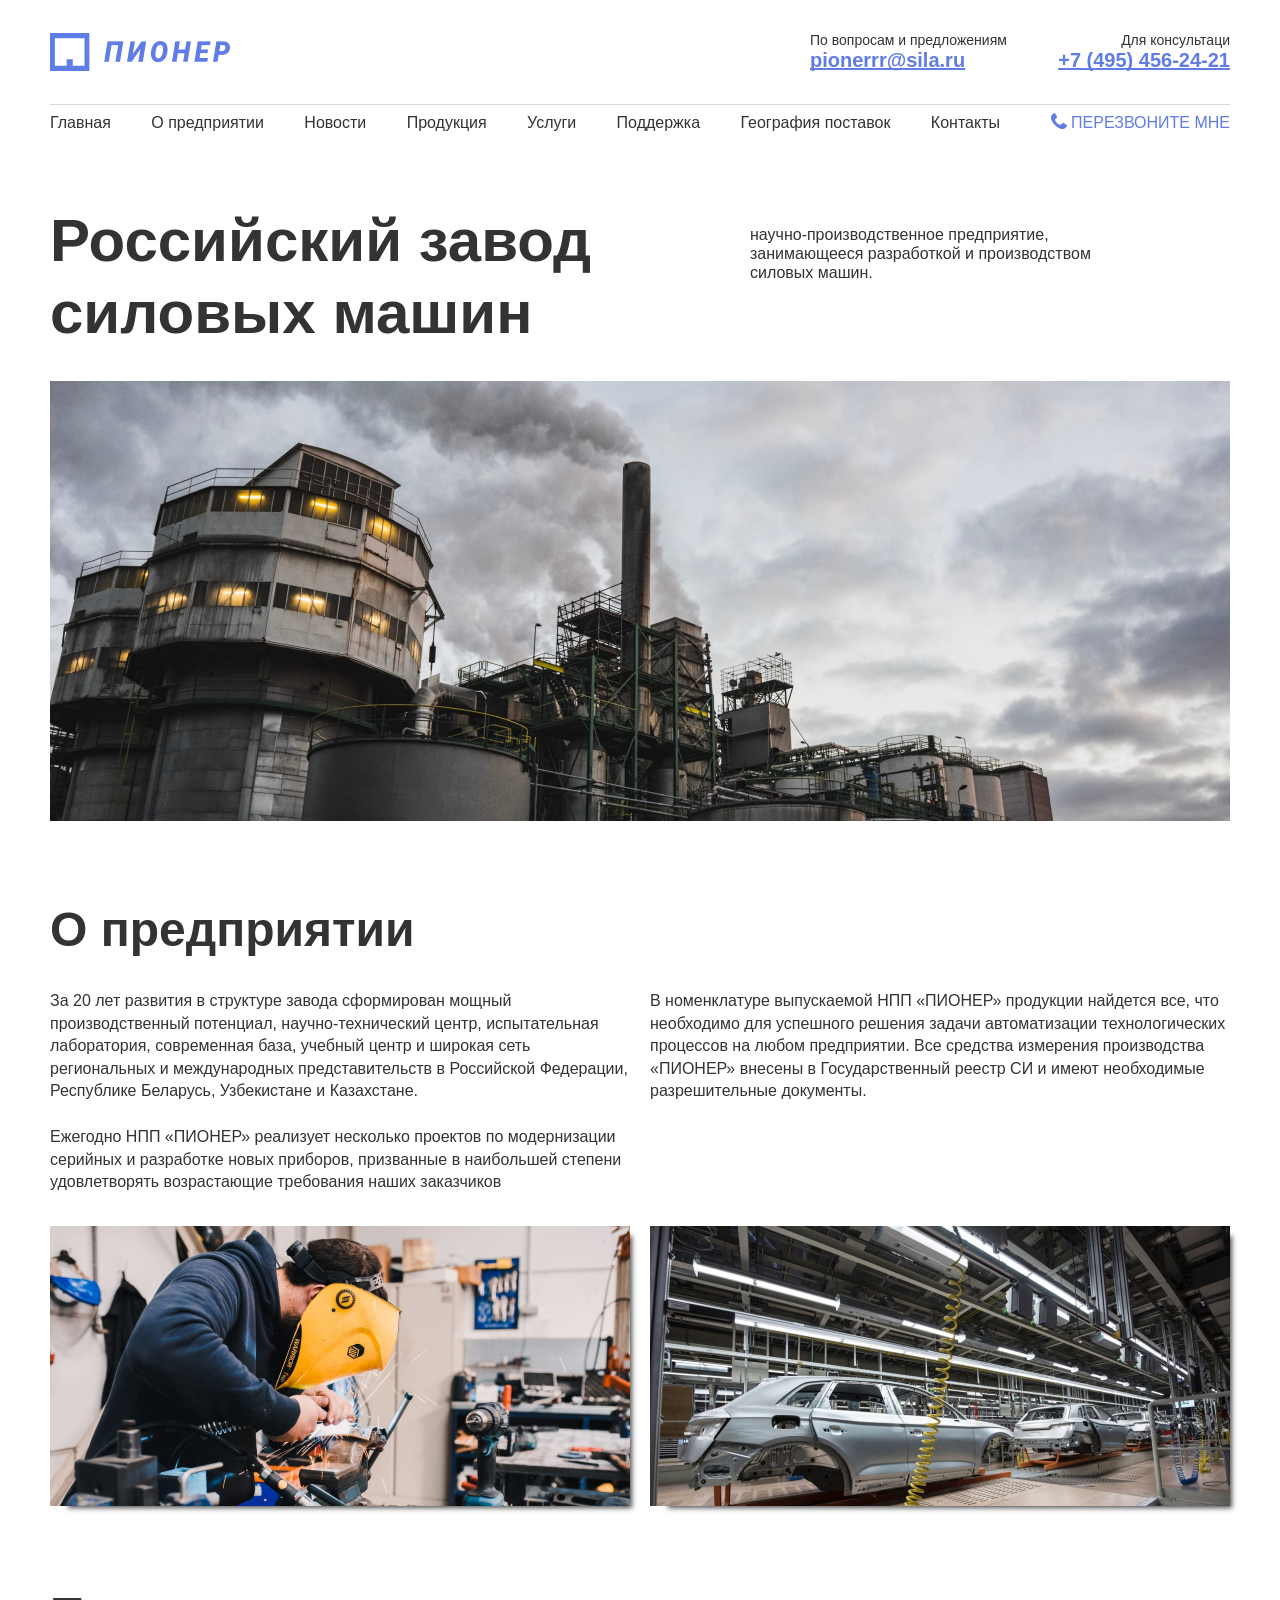
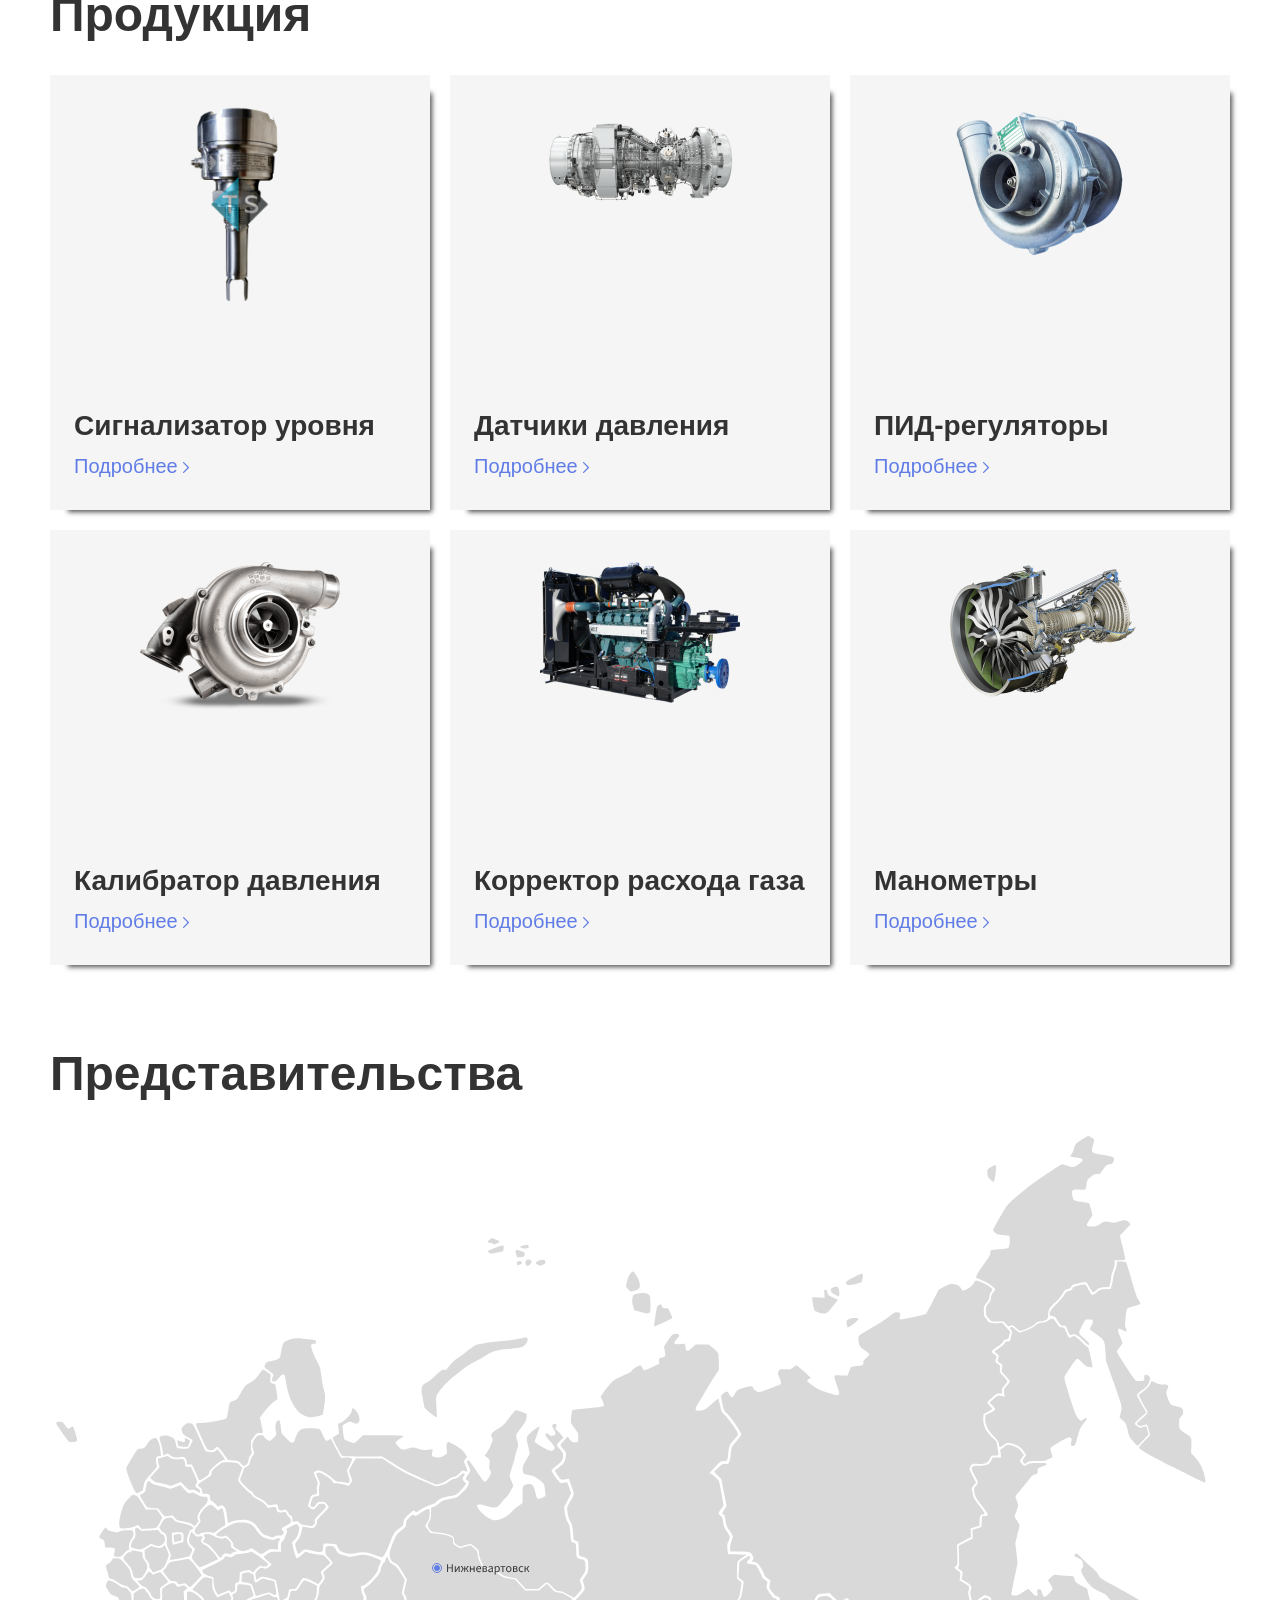
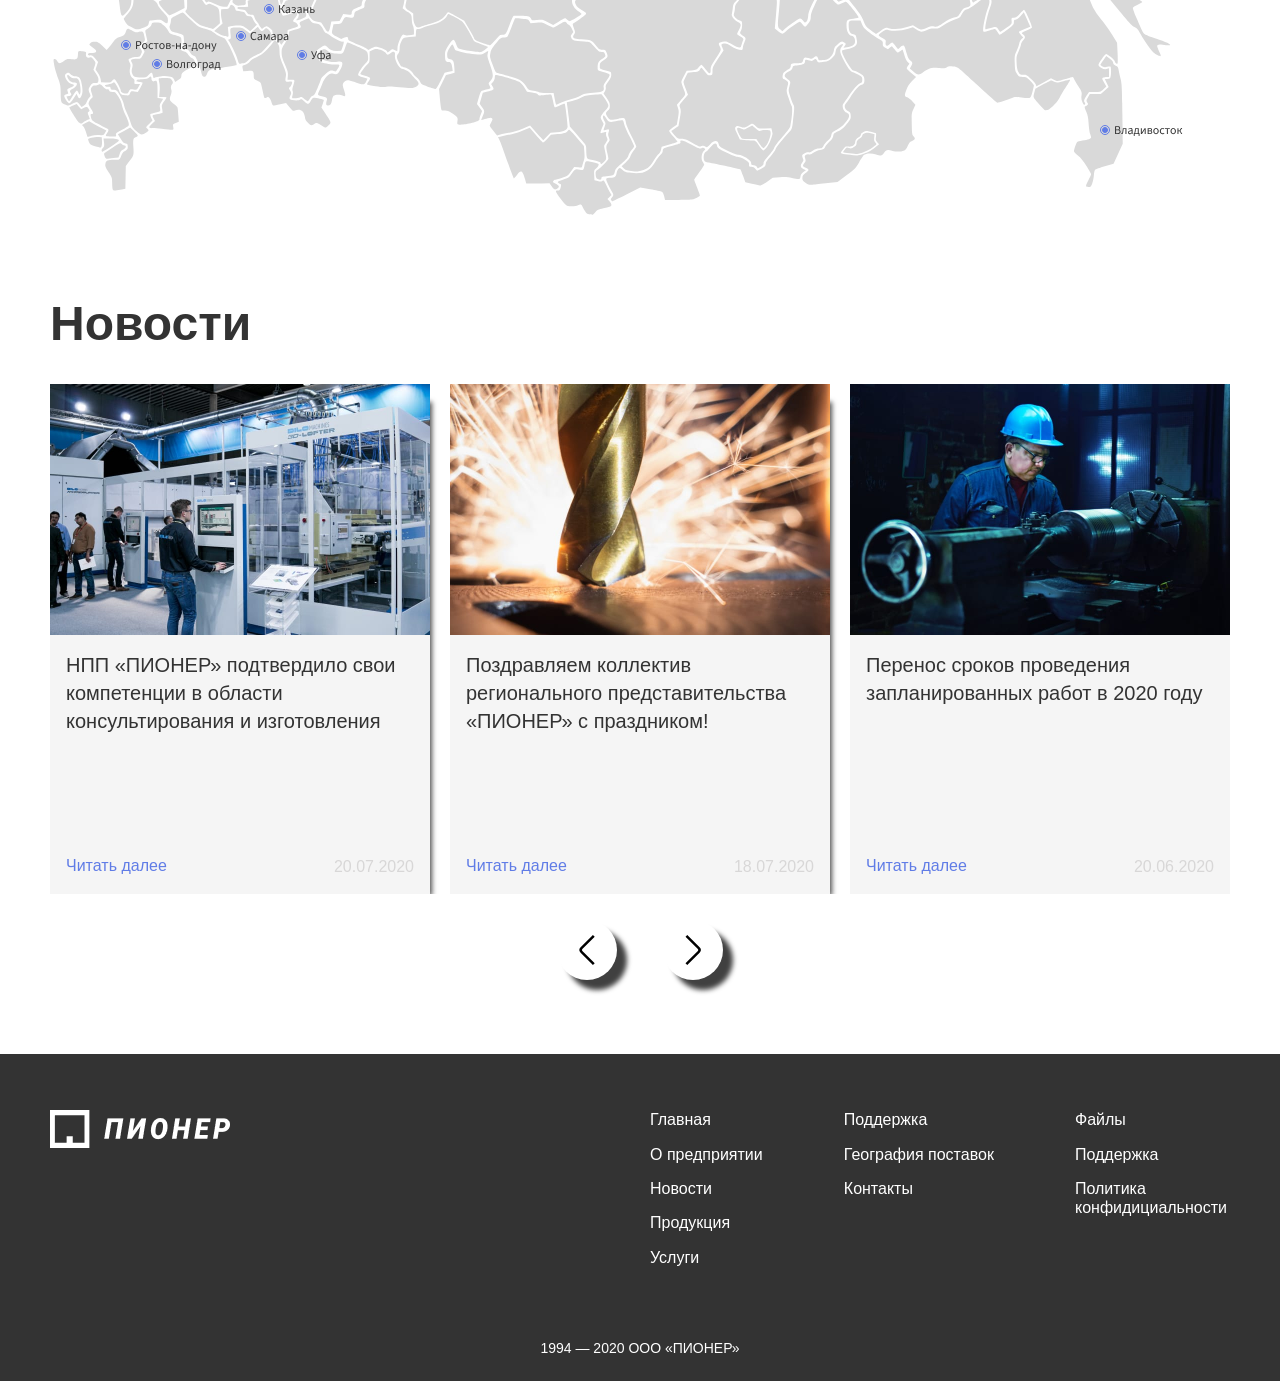
==== commit c10681d1: "Update 2024-05-09T12:48:36.949Z" ====
--- a/index.html
+++ b/index.html
@@ -1,4 +1,4 @@
-<!DOCTYPE html><html lang="ru" class="page"><head><meta charset="UTF-8"><meta name="viewport" content="width=device-width,initial-scale=1"><link rel="shortcut icon" href="favicon.ico" type="image/x-icon"><meta http-equiv="X-UA-Compatible" content="ie=edge"><meta name="theme-color" content="#111111"><title>New Site</title><link rel="preload" href="fonts/SourceSans3-Bold.woff2" as="font" type="font/woff2" crossorigin><link rel="preload" href="fonts/SourceSans3-Regular.woff2" as="font" type="font/woff2" crossorigin><link rel="preload" href="fonts/SourceSans3-SemiBold.woff2" as="font" type="font/woff2" crossorigin><link rel="stylesheet" href="css/vendor.css"><link rel="stylesheet" href="css/main.css"><script defer="defer" src="js/main.js"></script></head><body class="page__body"><div class="site-container"><header class="header"><div class="container"><div class="header__top"><a href="#" class="header__logo"><img src="img/logo.png" alt="Логотип" width="180" height="38"></a><div class="header__contacts"><div class="header__contact"><span class="header__caption">По&nbsp;вопросам и&nbsp;предложениям</span> <a href="mailto:pionerrr@sila.ru" class="header__link">pionerrr@sila.ru</a></div><div class="header__contact"><span class="header__caption">Для консультаци</span> <a href="tel:+74954562421" class="header__link">+7 (495) 456-24-21</a></div></div><button class="burger" aria-label="Открыть меню" aria-expanded="false" data-burger><span class="burger__line"></span></button></div><div class="header__bottom" data-menu><nav class="header__nav" title="Главная навигация"><ul class="header__list list-reset"><li class="header__list-item"><a href="#" class="header__list-link">Главная</a></li><li class="header__list-item"><a href="#" class="header__list-link">О предприятии</a></li><li class="header__list-item"><a href="#" class="header__list-link">Новости</a></li><li class="header__list-item"><a href="#" class="header__list-link">Продукция</a></li><li class="header__list-item"><a href="#" class="header__list-link">Услуги</a></li><li class="header__list-item"><a href="#" class="header__list-link">Поддержка</a></li><li class="header__list-item"><a href="#" class="header__list-link">География поставок</a></li><li class="header__list-item"><a href="#" class="header__list-link">Контакты</a></li></ul></nav><button class="btn-reset header__btn"><img src="img/svg/phone.svg" alt="Заказать звонок" class="header__img"> Перезвоните мне</button><div class="header__contacts header__contacts--mobile"><div class="header__contact"><span class="header__caption">По&nbsp;вопросам и&nbsp;предложениям</span> <a href="mailto:pionerrr@sila.ru" class="header__link">pionerrr@sila.ru</a></div><div class="header__contact"><span class="header__caption">Для консультаци</span> <a href="tel:+74954562421" class="header__link">+7 (495) 456-24-21</a></div></div></div></div></header><main class="main"><section class="hero"><div class="container"><div class="hero__top"><h1 class="hero__title">Российский завод силовых машин</h1><p class="hero__descr">научно-производственное предприятие, занимающееся разработкой и&nbsp;производством силовых машин.</p></div><img src="img/factory.jpg" srcset="img/factory-2x.jpg" alt="завод" class="hero__img" width="1180" height="440"></div></section><section class="about"><div class="container"><h2 class="about__title">О предприятии</h2><div class="about__offset grid"><div class="about__left"><p class="about__descr">За&nbsp;20&nbsp;лет развития в&nbsp;структуре завода сформирован мощный производственный потенциал, научно-технический центр, испытательная лаборатория, современная база, учебный центр и&nbsp;широкая сеть региональных и&nbsp;международных представительств в&nbsp;Российской Федерации, Республике Беларусь, Узбекистане и&nbsp;Казахстане.</p><p class="about__descr">Ежегодно НПП «ПИОНЕР» реализует несколько проектов по модернизации серийных и разработке новых приборов, призванные в наибольшей степени удовлетворять возрастающие требования наших заказчиков</p><img src="img/about1.jpg" srcset="img/about1-2x.jpg" alt="working" class="about__img" width="580" height="280"></div><div class="about__right"><p class="about__descr">В номенклатуре выпускаемой НПП «ПИОНЕР» продукции найдется все, что необходимо для успешного решения задачи автоматизации технологических процессов на любом предприятии. Все средства измерения производства «ПИОНЕР» внесены в Государственный реестр СИ и имеют необходимые разрешительные документы.</p><img src="img/about2.jpg" srcset=".img/about2-2x.jpg" alt="working" class="about__img" width="580" height="280"></div></div></div></section><section class="products"><div class="container"><h2 class="products__title">Продукция</h2><div class="products__product"><ul class="products__list list-reset grid"><li class="products__item"><img src="img/product1.png" srcset="img/product1-2x.png" alt="product 1" width="200" height="194" class="products__img"><h3 class="products__title2">Сигнализатор уровня</h3><a href="#" class="products__link">Подробнее <svg width="6" height="11" viewBox="0 0 6 11" fill="none" xmlns="http://www.w3.org/2000/svg"><g clip-path="url(#clip0_0_258)"><path d="M0.174928 9.95463C-0.0627044 10.1981 -0.057324 10.5884 0.187482 10.8256C0.431392 11.0629 0.822365 11.0575 1.06 10.8131L5.82341 5.90841L5.38132 5.47962L5.8252 5.9093C6.06284 5.66402 6.05746 5.27283 5.81175 5.03561C5.80458 5.02844 5.79741 5.02218 5.79023 5.01591L1.0591 0.187298C0.821468 -0.0570869 0.431392 -0.0624579 0.186586 0.174765C-0.057324 0.411989 -0.0627044 0.801393 0.174928 1.04578L4.52047 5.48141L0.174928 9.95463Z" fill="none"/></g><defs><clipPath id="clip0_0_258"><rect width="6" height="11" fill="white"/></clipPath></defs></svg></a></li><li class="products__item"><img src="img/product2.png" srcset="img/product2-2x.png" alt="product 2" width="200" height="112" class="products__img"><h3 class="products__title2">Датчики давления</h3><a href="#" class="products__link">Подробнее <svg width="6" height="11" viewBox="0 0 6 11" fill="none" xmlns="http://www.w3.org/2000/svg"><g clip-path="url(#clip0_0_258)"><path d="M0.174928 9.95463C-0.0627044 10.1981 -0.057324 10.5884 0.187482 10.8256C0.431392 11.0629 0.822365 11.0575 1.06 10.8131L5.82341 5.90841L5.38132 5.47962L5.8252 5.9093C6.06284 5.66402 6.05746 5.27283 5.81175 5.03561C5.80458 5.02844 5.79741 5.02218 5.79023 5.01591L1.0591 0.187298C0.821468 -0.0570869 0.431392 -0.0624579 0.186586 0.174765C-0.057324 0.411989 -0.0627044 0.801393 0.174928 1.04578L4.52047 5.48141L0.174928 9.95463Z" fill="none"/></g><defs><clipPath id="clip0_0_258"><rect width="6" height="11" fill="white"/></clipPath></defs></svg></a></li><li class="products__item"><img src="img/product3.png" srcset="img/product3-2x.png" alt="product 3" width="200" height="158" class="products__img"><h3 class="products__title2">ПИД-регуляторы</h3><a href="#" class="products__link">Подробнее <svg width="6" height="11" viewBox="0 0 6 11" fill="none" xmlns="http://www.w3.org/2000/svg"><g clip-path="url(#clip0_0_258)"><path d="M0.174928 9.95463C-0.0627044 10.1981 -0.057324 10.5884 0.187482 10.8256C0.431392 11.0629 0.822365 11.0575 1.06 10.8131L5.82341 5.90841L5.38132 5.47962L5.8252 5.9093C6.06284 5.66402 6.05746 5.27283 5.81175 5.03561C5.80458 5.02844 5.79741 5.02218 5.79023 5.01591L1.0591 0.187298C0.821468 -0.0570869 0.431392 -0.0624579 0.186586 0.174765C-0.057324 0.411989 -0.0627044 0.801393 0.174928 1.04578L4.52047 5.48141L0.174928 9.95463Z" fill="none"></path></g><defs><clipPath id="clip0_0_258"><rect width="6" height="11" fill="white"/></clipPath></defs></svg></a></li><li class="products__item"><img src="img/product4.png" srcset="img/product4-2x.png" alt="product 4" width="200" height="149" class="products__img"><h3 class="products__title2">Калибратор давления</h3><a href="#" class="products__link">Подробнее <svg width="6" height="11" viewBox="0 0 6 11" fill="none" xmlns="http://www.w3.org/2000/svg"><g clip-path="url(#clip0_0_258)"><path d="M0.174928 9.95463C-0.0627044 10.1981 -0.057324 10.5884 0.187482 10.8256C0.431392 11.0629 0.822365 11.0575 1.06 10.8131L5.82341 5.90841L5.38132 5.47962L5.8252 5.9093C6.06284 5.66402 6.05746 5.27283 5.81175 5.03561C5.80458 5.02844 5.79741 5.02218 5.79023 5.01591L1.0591 0.187298C0.821468 -0.0570869 0.431392 -0.0624579 0.186586 0.174765C-0.057324 0.411989 -0.0627044 0.801393 0.174928 1.04578L4.52047 5.48141L0.174928 9.95463Z" fill="none"/></g><defs><clipPath id="clip0_0_258"><rect width="6" height="11" fill="white"/></clipPath></defs></svg></a></li><li class="products__item"><img src="img/product5.png" srcset="img/product5-2x.png" alt="product 5" width="200" height="141" class="products__img"><h3 class="products__title2">Корректор расхода газа</h3><a href="#" class="products__link">Подробнее <svg width="6" height="11" viewBox="0 0 6 11" fill="none" xmlns="http://www.w3.org/2000/svg"><g clip-path="url(#clip0_0_258)"><path d="M0.174928 9.95463C-0.0627044 10.1981 -0.057324 10.5884 0.187482 10.8256C0.431392 11.0629 0.822365 11.0575 1.06 10.8131L5.82341 5.90841L5.38132 5.47962L5.8252 5.9093C6.06284 5.66402 6.05746 5.27283 5.81175 5.03561C5.80458 5.02844 5.79741 5.02218 5.79023 5.01591L1.0591 0.187298C0.821468 -0.0570869 0.431392 -0.0624579 0.186586 0.174765C-0.057324 0.411989 -0.0627044 0.801393 0.174928 1.04578L4.52047 5.48141L0.174928 9.95463Z" fill="none"/></g><defs><clipPath id="clip0_0_258"><rect width="6" height="11" fill="white"/></clipPath></defs></svg></a></li><li class="products__item"><img src="img/product6.png" srcset="img/product6-2x.png" alt="product 6" width="200" height="138" class="products__img"><h3 class="products__title2">Манометры</h3><a href="#" class="products__link">Подробнее <svg width="6" height="11" viewBox="0 0 6 11" fill="none" xmlns="http://www.w3.org/2000/svg"><g clip-path="url(#clip0_0_258)"><path d="M0.174928 9.95463C-0.0627044 10.1981 -0.057324 10.5884 0.187482 10.8256C0.431392 11.0629 0.822365 11.0575 1.06 10.8131L5.82341 5.90841L5.38132 5.47962L5.8252 5.9093C6.06284 5.66402 6.05746 5.27283 5.81175 5.03561C5.80458 5.02844 5.79741 5.02218 5.79023 5.01591L1.0591 0.187298C0.821468 -0.0570869 0.431392 -0.0624579 0.186586 0.174765C-0.057324 0.411989 -0.0627044 0.801393 0.174928 1.04578L4.52047 5.48141L0.174928 9.95463Z" fill="none"/></g><defs><clipPath id="clip0_0_258"><rect width="6" height="11" fill="white"/></clipPath></defs></svg></a></li></ul></div></div></section><section class="present"><div class="container"><h2 class="present__title">Представительства</h2><div class="present__map"><svg width="1153" height="680" viewBox="0 0 1153 680" fill="none" xmlns="http://www.w3.org/2000/svg"><path d="M68.4436 479.983C67.943 479.411 67.1564 475.407 66.7273 471.117C66.2982 466.755 65.583 462.966 65.2255 462.608C64.7964 462.251 62.937 461.393 61.0776 460.678C58.217 459.677 57.1442 458.676 55.0703 455.458C52.7103 451.74 52.6388 451.383 53.4255 448.737C53.8546 447.236 54.6412 445.806 55.1418 445.663C56.5721 445.091 61.7927 447.307 65.3685 449.953C67.5855 451.669 69.4449 452.527 71.0182 452.527C72.9491 452.527 73.8073 453.099 75.8812 455.601C78.2412 458.461 78.4558 459.105 78.4558 463.323C78.3843 470.187 77.5261 472.904 74.0933 476.765C70.3746 480.912 69.5164 481.341 68.4436 479.983Z" fill="#none"/><path d="M61.4352 421.138C60.6485 420.638 60.6485 419.994 61.3637 417.635C62.6509 413.13 62.0788 412.487 56.7867 412.487H52.2097L51.7091 408.84C51.28 405.623 50.994 405.122 48.777 404.05C47.4182 403.406 46.274 402.477 46.274 401.905C46.274 400.689 51.8521 392.467 52.7103 392.467C53.0679 392.467 53.5685 393.11 53.783 393.825C54.4982 396.042 64.0812 398.258 66.0121 396.685C66.6558 396.113 69.874 395.541 73.5212 395.327C79.3855 394.969 79.8146 395.041 80.1721 396.399C80.9588 399.259 80.5297 401.333 78.7418 403.764C76.4534 406.624 75.1661 412.201 76.3818 413.631C77.0255 414.417 76.8824 414.632 75.7382 414.632C74.88 414.632 73.0921 416.062 71.3043 418.207C68.5867 421.424 68.0146 421.782 65.3685 421.782C63.7237 421.71 61.9358 421.496 61.4352 421.138Z" fill="#none"/><path d="M203.321 416.276L198.387 412.987L195.741 414.56C191.807 416.777 188.017 416.491 183.655 413.702C180.651 411.772 180.079 411.128 180.293 409.627C180.508 408.34 179.721 406.981 176.789 403.978C173.142 400.189 172.927 400.046 171.211 400.975C169.352 401.905 165.633 401.619 163.63 400.403C162.129 399.402 166.419 395.827 172.856 392.538C175.788 390.965 179.221 389.249 180.365 388.606C181.867 387.819 184.37 387.462 188.446 387.462C195.812 387.462 199.102 388.892 202.392 393.682C207.255 400.689 208.828 401.976 214.978 403.835C220.413 405.408 220.842 405.48 222.058 404.336C223.703 402.906 227.207 402.763 227.207 404.121C227.207 404.693 226.707 405.551 226.135 406.052C225.419 406.624 225.062 408.197 225.062 410.699V414.489L221.057 414.131C217.696 413.845 216.623 414.06 214.406 415.49C207.541 420.066 208.756 419.994 203.321 416.276Z" fill="#none"/><path d="M81.1018 413.345C77.7406 412.201 77.5976 412.058 77.9551 409.913C78.1697 408.626 79.3139 406.266 80.5297 404.622C82.5321 401.833 82.6751 401.261 82.3176 397.472C81.8885 393.968 82.0315 393.325 83.1042 392.896C83.9624 392.538 85.0351 392.967 86.3224 394.183C88.1103 395.97 88.4679 396.042 94.9757 395.613C98.6945 395.398 102.485 395.112 103.486 394.969C104.916 394.755 105.56 395.184 106.49 396.757C107.205 397.972 108.206 398.902 108.778 398.902C110.352 398.902 112.068 401.762 112.068 404.479C112.068 406.266 111.496 407.41 109.851 408.983C107.348 411.343 105.775 411.486 101.198 409.913L97.9079 408.769L93.2594 411.7C88.2533 414.918 86.537 415.132 81.1018 413.345Z" fill="#none"/><path d="M163.702 418.636C158.267 411.7 154.619 408.197 153.046 408.197C152.259 408.197 151.187 407.696 150.686 407.124C149.971 406.195 150.042 405.766 151.115 404.55C152.188 403.335 152.259 402.834 151.544 401.69C150.257 399.617 151.044 398.902 154.548 398.902C156.622 398.902 158.267 399.402 159.983 400.618C163.13 402.977 169.495 404.479 171.068 403.192C171.998 402.405 172.427 402.477 173.714 403.621C177.29 406.695 178.505 408.483 178.076 410.413C177.79 412.058 178.148 412.558 180.651 413.917C183.941 415.776 184.37 416.777 182.01 416.777C181.152 416.777 179.721 417.42 178.863 418.278C177.576 419.422 177.004 419.565 175.859 418.993C173.142 417.492 170.853 417.992 169.638 420.28C169.065 421.424 168.279 422.568 167.921 422.783C167.564 422.997 165.633 421.138 163.702 418.636Z" fill="#none"/><path d="M77.1685 454.028C75.3806 451.812 74.2364 451.097 71.8764 450.739C70.017 450.382 67.3709 449.166 65.2255 447.522C63.2946 446.092 60.2909 444.519 58.6461 444.018C56.143 443.303 55.5709 442.803 55.5709 441.516C55.5709 440.586 54.9273 438.012 54.1406 435.724C52.2812 430.29 52.2812 430.076 55.2133 428.717C56.5721 428.074 58.217 426.501 58.7891 425.285C59.9333 423.069 60.1479 422.997 63.6521 423.355C67.0849 423.712 67.5855 424.07 71.1612 427.931C76.4533 433.794 76.9539 434.58 77.8121 439.156C78.4558 442.66 79.0279 443.732 82.4606 447.093C84.6061 449.238 86.3224 451.311 86.3224 451.669C86.3224 452.026 85.4642 452.884 84.3915 453.599C78.9564 457.103 79.6 457.031 77.1685 454.028Z" fill="#none"/><path d="M101.198 463.18C99.4097 462.251 98.337 461.035 97.7649 459.319C97.3358 457.961 96.5491 456.531 96.12 456.245C95.6194 455.959 94.6897 454.886 94.0461 453.814C93.3309 452.741 91.8291 451.74 90.6134 451.454C89.3976 451.168 87.5382 449.81 86.3225 448.308L84.177 445.734L86.68 445.52C88.8255 445.305 89.6837 444.662 92.1867 441.23C93.76 438.942 95.3334 436.868 95.6909 436.511C95.977 436.153 97.0497 436.797 97.9794 437.869L99.6958 439.871L102.842 438.584C104.559 437.941 106.347 437.226 106.776 437.011C107.491 436.725 114.929 445.663 114.929 446.735C114.929 446.95 113.141 448.451 110.995 450.024L107.062 452.884L107.205 458.175C107.419 463.323 107.348 463.538 105.56 463.967C104.416 464.324 102.842 464.038 101.198 463.18Z" fill="#none"/><a href="#" class="present__link" aria-label="Волгоград"><path d="M121.079 544.476C120.006 541.973 118.719 541.473 111.71 540.972C109.35 540.758 102.485 541.973 101.555 542.76C100.625 543.546 100.411 543.189 99.6242 539.542C99.0521 536.968 98.1939 537.111 95.5479 540.114C93.4024 542.474 93.1164 542.617 88.4679 542.617C81.96 542.617 80.2436 541.83 79.1709 538.613C78.5273 536.611 78.5273 535.324 79.1709 532.964C79.886 530.39 79.8145 529.532 78.8133 527.602C77.1685 524.384 78.0267 523.812 84.7491 523.669C87.6812 523.669 87.8957 523.455 89.7551 520.166L91.6145 516.734L90.1127 514.017L88.5394 511.3L91.4715 508.869L94.4751 506.366L93.5454 502.148C93.0448 499.788 92.4727 497.286 92.3297 496.499C92.0436 495.427 92.6157 494.712 94.6182 493.639C97.1927 492.209 97.9794 491.351 98.7661 488.777C99.0521 487.776 99.9818 487.562 103.415 487.562C105.775 487.562 107.92 487.919 108.206 488.348C108.421 488.706 109.636 489.707 110.852 490.422C111.996 491.137 113.856 493.282 114.857 495.141C116.645 498.43 116.931 498.644 121.937 500.074C124.798 500.861 127.444 502.005 127.873 502.577C128.659 503.935 128.731 508.726 127.873 511.586C127.015 514.517 127.944 515.876 131.091 516.448C132.95 516.805 134.023 517.592 135.096 519.451C135.954 520.881 137.599 522.454 138.743 522.954C140.245 523.526 141.175 524.67 141.818 526.529C142.319 528.031 142.605 529.532 142.39 529.818C142.247 530.104 139.387 531.82 136.097 533.608C129.232 537.326 128.731 537.826 128.373 541.044C128.23 542.903 127.587 543.689 125.155 545.119L122.152 546.907L121.079 544.476Z" fill="#none"/></a><path d="M121.079 405.766C120.864 404.908 120.65 403.192 120.65 401.976C120.65 399.831 120.864 399.688 123.796 399.188C127.873 398.616 128.516 399.045 128.516 402.477C128.516 405.623 128.373 405.694 124.44 406.624C121.722 407.196 121.436 407.124 121.079 405.766Z" fill="#none"/><path d="M116.788 424.856C116.645 424.642 116.931 423.498 117.432 422.282C118.29 420.209 118.147 419.637 115.858 414.632C113.784 410.056 113.427 408.769 113.856 405.909C114.356 401.976 112.568 397.472 110.566 397.472C109.922 397.472 108.635 396.328 107.777 394.969L106.275 392.467L108.635 388.177C110.566 384.673 111.424 383.744 113.498 383.172C117.575 382.028 119.005 382.314 120.864 384.673C122.438 386.675 123.367 387.033 129.589 388.248C138.528 389.964 143.463 393.468 138.528 394.612C137.241 394.898 136.526 396.042 135.239 399.903C133.737 404.193 133.665 405.194 134.381 407.625C134.81 409.126 136.097 411.2 137.241 412.129C139.601 414.06 139.673 414.703 137.885 418.564C136.598 421.424 136.455 421.496 131.305 422.425C128.373 422.926 124.011 423.784 121.579 424.284C119.148 424.785 117.002 424.999 116.788 424.856ZM125.656 408.268L130.304 406.981L130.519 403.12C130.805 397.472 130.018 396.757 123.868 397.329L118.862 397.829L119.076 402.834C119.291 408.125 119.577 409.627 120.435 409.627C120.793 409.627 123.081 408.983 125.656 408.268Z" fill="#none"/><path d="M80.8873 442.374C80.5297 441.873 79.8861 439.514 79.3855 437.226C78.6703 433.722 77.8836 432.435 74.1648 428.431C71.6618 425.714 70.017 423.498 70.3745 422.997C72.2339 419.637 75.0945 416.848 76.0958 417.277C76.7394 417.492 77.5976 417.206 78.1697 416.419C79.0279 415.275 79.5285 415.275 84.1055 416.133L89.1115 417.063L89.5406 420.566C89.8982 422.926 90.7564 424.785 92.1151 426.358C95.2618 429.933 95.0473 433.937 91.4715 438.942C88.897 442.731 88.6824 442.874 85.1067 443.089C82.6751 443.232 81.2448 442.946 80.8873 442.374Z" fill="#none"/><path d="M134.309 450.167C132.092 447.951 132.021 447.951 128.731 448.809C126.371 449.452 125.227 449.524 125.084 448.952C124.512 447.307 122.581 446.092 120.435 446.092C117.503 446.02 117.145 445.806 113.212 440.729C109.636 436.082 109.422 435.653 110.995 435.081C111.567 434.866 112.855 433.079 113.856 431.077C115 428.789 116.216 427.359 117.289 427.144C121.079 426.215 134.023 423.927 135.382 423.927C136.884 423.927 142.676 430.576 146.681 436.94L148.755 440.372L143.463 445.949C140.531 449.095 137.813 451.74 137.313 452.026C136.884 452.241 135.525 451.383 134.309 450.167Z" fill="#none"/><path d="M67.5139 393.039C65.3685 391.823 65.9406 383.958 68.7297 375.378C71.0182 368.514 71.5188 367.585 75.4521 363.652C79.6715 359.434 79.743 359.434 82.1745 360.292C84.177 361.007 85.4642 362.437 88.7539 367.871L92.9018 374.592H98.1939H103.486L106.347 378.238C107.92 380.24 109.207 382.099 109.207 382.457C109.207 383.243 104.988 391.108 103.915 392.252C103.343 392.824 100.268 393.396 95.8339 393.611L88.6109 394.111L86.823 392.038L85.0351 389.964L81.6024 391.537C77.8121 393.182 69.3733 394.111 67.5139 393.039Z" fill="#none"/><path d="M113.069 477.337C107.777 471.617 106.561 470.044 106.061 468.042C105.703 466.398 105.846 466.04 107.491 465.683C109.279 465.182 109.279 465.111 109.136 459.605C108.993 456.531 109.064 453.885 109.279 453.742C114.428 449.524 116.859 448.237 119.362 448.237C121.579 448.237 122.295 448.523 122.938 450.024C123.868 452.026 123.939 452.098 128.23 450.954C131.234 450.239 131.663 450.31 133.022 451.74L134.595 453.313L132.593 454.743L130.59 456.245L131.091 464.682L131.592 473.119L124.368 476.765C120.364 478.767 116.859 480.412 116.502 480.412C116.216 480.412 114.642 479.053 113.069 477.337Z" fill="#none"/><path d="M139.172 389.321C137.813 388.105 135.382 387.319 130.519 386.461C124.297 385.317 123.653 385.031 121.794 382.671C119.863 380.24 119.649 380.169 116.573 380.669C114.785 380.884 112.926 381.241 112.497 381.456C111.996 381.599 110.137 379.811 108.278 377.452L104.916 373.162H100.125C97.4073 373.09 94.9043 372.876 94.4752 372.59C93.4024 371.875 87.0376 361.579 87.0376 360.578C87.0376 360.077 88.0388 359.291 89.183 358.862C91.8291 357.718 92.4012 356.717 93.1164 352.069C93.9746 345.992 95.7624 344.347 97.9079 347.565C98.6946 348.78 100.625 349.495 106.061 350.639C109.922 351.497 114.142 352.641 115.429 353.142C117.432 354 118.147 353.928 122.509 352.069L127.301 349.996L131.449 354.429C135.024 358.29 135.811 358.79 137.027 358.147C139.172 357.003 140.388 357.217 144.035 359.577C146.538 361.15 148.255 361.722 150.758 361.722C153.69 361.722 154.19 361.936 154.548 363.438C155.192 366.012 153.904 368.586 150.114 372.304C145.895 376.379 143.392 382.314 144.893 384.673C145.68 385.96 145.537 386.461 143.892 388.534C142.891 389.893 141.818 391.037 141.532 390.965C141.246 390.965 140.173 390.25 139.172 389.321Z" fill="#none"/><path d="M98.6231 435.295C97.9794 434.151 97.1928 433.222 96.9067 433.222C96.5491 433.222 96.3346 432.078 96.3346 430.719C96.3346 428.932 95.691 427.502 94.1176 425.714C92.1867 423.498 91.8291 422.568 91.7576 419.065L91.6861 415.061L94.9043 413.059L98.1225 411.057L102.342 412.272C106.49 413.416 106.633 413.416 109.207 411.915L111.925 410.342L113.927 414.846C116.216 419.994 116.216 420.137 114.785 423.712C110.566 433.937 110.781 433.651 103.915 436.01L99.8388 437.44L98.6231 435.295Z" fill="#none"/><path d="M143.177 428.789C137.885 422.139 138.099 422.997 140.245 418.207L142.104 413.917L139.53 411.557C135.811 408.197 135.382 406.552 136.812 401.261C137.456 398.759 138.242 396.757 138.457 396.757C138.672 396.757 139.816 397.901 140.96 399.331C142.891 401.762 143.177 401.833 146.038 401.404C149.685 400.904 150.758 401.833 148.827 403.978C147.611 405.265 147.611 405.551 148.612 407.339C149.184 408.411 150.758 409.627 152.045 410.056C155.263 411.057 165.99 423.14 164.775 424.356C164.059 425.071 147.611 432.507 146.824 432.435C146.395 432.435 144.75 430.791 143.177 428.789Z" fill="#none"/><path d="M79.1709 492.567C77.383 491.423 75.6667 490.493 75.2376 490.422C74.6654 490.422 71.8764 486.346 70.7321 483.915C70.6606 483.629 72.4485 481.341 74.8085 478.767C79.457 473.619 80.6012 470.402 80.6012 462.608V458.461L84.6061 455.744C89.1115 452.741 91.6145 452.741 92.7588 455.744C93.1164 456.745 93.76 457.532 94.1891 457.532C94.6182 457.532 95.5479 458.962 96.3345 460.678C97.3357 463.037 98.337 464.181 100.125 464.896C102.699 465.969 104.916 468.471 104.916 470.33C104.916 470.974 107.205 473.834 109.922 476.837C114.428 481.699 114.928 482.485 114.928 485.202C114.928 488.92 113.784 489.206 110.065 486.346C107.777 484.63 107.276 484.487 102.27 484.916C99.3382 485.131 96.7636 485.488 96.5491 485.631C96.3345 485.846 95.977 487.133 95.6909 488.42C95.2618 490.493 94.6897 490.994 91.0424 492.424C84.6776 494.926 82.8897 494.998 79.1709 492.567Z" fill="#none"/><path d="M142.533 398.187C140.96 396.471 141.461 394.54 144.607 390.679C147.825 386.604 147.969 386.246 147.039 384.459C145.68 381.956 147.539 377.595 151.83 373.305C156.622 368.586 158.195 368.514 161.985 372.59L164.846 375.593L166.848 374.234C168.636 373.019 168.851 373.019 169.709 374.163C170.567 375.378 172.141 384.387 172.141 388.463C172.141 390.322 171.783 390.965 170.496 391.251C169.638 391.466 167.206 393.182 165.061 394.969C162.057 397.543 160.841 398.187 159.697 397.758C157.122 396.9 148.469 397.472 147.325 398.544C145.895 399.974 143.964 399.831 142.533 398.187Z" fill="#none"/><path d="M14.7358 564.21C14.2352 563.137 13.663 561.993 13.52 561.707C13.377 561.421 14.0206 561.207 14.9503 561.207C15.88 561.135 17.0958 560.849 17.6679 560.492C18.5261 559.92 18.5976 559.562 17.8824 558.347C16.3806 555.987 16.8097 555.058 19.7418 553.699C22.4594 552.484 24.5334 549.624 23.7467 548.265C23.4606 547.908 22.2449 547.622 20.8861 547.622C18.1685 547.622 15.0934 544.976 14.3782 542.045C13.7346 539.542 14.5212 539.328 16.9527 541.401C18.5976 542.76 20.0279 543.332 22.0303 543.332C24.6049 543.332 24.9624 543.546 25.9637 545.834C27.394 549.266 28.1091 557.06 27.1079 558.776C26.3927 559.991 26.2497 559.92 25.5346 557.775C25.034 556.488 24.3188 555.487 23.8182 555.487C23.3891 555.487 21.6012 557.846 19.8134 560.849C18.097 563.781 16.4521 566.212 16.1661 566.212C15.9515 566.212 15.3079 565.282 14.7358 564.21Z" fill="#none"/><path d="M108.85 593.668C104.13 593.167 99.6957 592.881 99.0521 593.096C98.337 593.31 97.3357 593.167 96.6921 592.81C95.8339 592.309 96.1915 591.665 98.766 589.091L101.984 586.017L100.554 583.229C98.9806 580.083 98.7661 580.297 105.059 579.081C107.348 578.581 109.35 578.009 109.493 577.723C109.636 577.509 109.493 575.649 109.136 573.719C108.492 570.43 108.635 570.072 110.995 566.569C112.354 564.567 113.498 562.708 113.498 562.422C113.498 562.136 111.853 561.921 109.851 561.921H106.132L106.633 556.201C106.919 552.555 106.776 549.409 106.204 547.336C105.775 545.548 105.56 543.832 105.846 543.546C106.204 543.26 108.921 543.046 111.925 543.117C116.645 543.189 117.575 543.474 118.647 544.761C120.221 546.692 120.292 548.051 118.862 549.481C117.718 550.625 117.575 552.841 118.433 555.129C118.79 555.987 118.504 557.989 117.718 560.349C116.144 564.925 116.43 565.64 120.936 569C122.724 570.359 124.368 571.932 124.512 572.575C124.726 573.219 125.084 576.579 125.298 580.154L125.799 586.661L122.795 587.876C119.791 589.02 119.72 589.02 120.221 591.88C120.721 595.241 121.794 595.098 108.85 593.668Z" fill="#none"/><path d="M51.8521 621.696C51.2085 620.409 50.9224 618.979 51.137 618.621C51.423 618.192 55.1418 615.618 59.5042 612.83C67.2279 607.825 67.3709 607.753 68.6582 609.112C69.3733 609.898 70.5891 610.542 71.3042 610.542C73.8073 610.542 73.0206 613.259 70.2315 614.617C68.3006 615.547 67.5139 616.476 66.6558 619.122L65.5115 622.482L60.3624 622.983C57.5733 623.269 54.7127 623.626 54.0691 623.769C53.3539 623.984 52.5673 623.269 51.8521 621.696Z" fill="#none"/><path d="M59.5758 653.942C59.3612 653.084 59.1467 650.081 59.1467 647.364C59.1467 642.645 59.0036 642.216 55.4994 636.925C52.2812 631.992 51.9952 631.134 52.4242 628.774C52.9964 625.557 54.5697 624.842 61.2921 624.842C66.6558 624.842 66.7273 624.77 68.4436 620.194C69.0873 618.621 70.2315 616.977 71.0897 616.548C74.2364 615.046 74.9515 613.902 74.737 611.328C74.5939 609.112 74.2364 608.683 72.5915 608.54C70.6606 608.254 69.6594 607.181 66.4412 601.819L64.8679 599.245L71.0182 595.884L77.1685 592.452L81.0303 596.313C85.2497 600.46 85.5358 601.032 83.6764 601.747C80.1721 602.963 79.8861 603.821 80.3867 611.972C80.8873 620.552 80.9588 620.194 75.5236 627.344L72.8061 630.991L72.5915 642.359L72.377 653.799L68.8012 654.586C66.8703 655.086 64.0812 655.444 62.6509 655.515C60.5055 655.587 59.9333 655.301 59.5758 653.942Z" fill="#none"/><path d="M48.7055 615.904C48.4194 615.189 48.8485 614.045 49.8497 613.044C51.28 611.542 51.423 610.827 50.994 607.324L50.4933 603.391H55.7855C62.2218 603.391 65.3685 603.963 65.8691 605.179C66.1552 605.965 63.223 608.039 50.7794 616.119C49.3491 616.977 49.1346 616.976 48.7055 615.904Z" fill="#none"/><path d="M33.1152 597.457C32.4 595.026 31.2558 592.309 30.3976 591.451L28.9673 589.878L32.543 588.091L36.1188 586.232L39.9806 588.377C42.0546 589.521 45.9164 591.594 48.5624 593.024L53.354 595.527L51.9237 597.958C50.4933 600.317 50.4933 600.389 46.3455 599.96C43.4849 599.745 41.0533 599.96 38.6933 600.746C36.834 601.39 35.1176 601.962 34.8315 601.962C34.5455 601.962 33.8303 599.96 33.1152 597.457Z" fill="#none"/><path d="M83.2473 596.027C79.743 592.81 78.8849 591.451 77.6691 587.661C76.8824 585.159 75.1661 580.726 73.8073 577.795C72.4485 574.863 71.0897 571.145 70.8752 569.501C70.3746 566.426 66.2267 558.275 64.0097 556.059C63.2945 555.272 61.7212 554.771 60.2909 554.771C58.2885 554.771 57.7879 554.486 57.5733 553.127C57.4303 551.84 57.0012 551.554 55.1418 551.769C53.8546 551.84 52.5673 551.483 52.1382 550.911C51.423 550.124 51.9236 549.838 54.9988 549.409C57.0727 549.123 59.3612 548.408 60.0049 547.836C61.0776 546.835 61.3636 547.05 63.08 549.767C64.1527 551.411 65.3685 553.771 65.8691 555.058C67.5139 559.491 68.0861 559.991 72.1624 560.277C76.0242 560.635 76.0958 560.563 77.0255 558.347C77.9552 556.13 78.0267 556.059 81.3164 556.559L84.7491 556.988L87.3952 552.698C88.8255 550.267 89.8267 547.979 89.5406 547.622C89.3261 547.193 87.8242 546.907 86.2509 546.907C83.8909 546.907 83.3903 546.692 83.6049 545.62C83.8194 544.619 84.7491 544.333 89.183 544.19C93.3309 543.975 94.9042 543.618 96.0485 542.545C97.6933 540.972 98.48 541.33 98.48 543.618C98.48 545.906 99.8388 546.978 101.555 546.049C103.987 544.762 104.559 546.406 104.559 554.986V562.994L107.276 563.209C108.707 563.352 109.922 563.709 109.922 564.066C109.922 564.424 109.136 565.854 108.135 567.284C106.99 569.071 106.561 570.502 106.776 571.789C107.705 576.508 107.777 576.508 102.771 577.437C100.268 578.009 97.8364 578.724 97.4788 579.081C97.0497 579.439 97.3358 580.869 98.1224 582.656L99.4812 585.588L96.0485 588.877C92.6158 592.238 92.6158 592.238 94.1176 593.453C96.12 595.098 96.0485 595.598 93.3309 597.457C88.897 600.389 87.8242 600.174 83.2473 596.027Z" fill="#none"/><path d="M26.0352 587.59C24.3903 586.303 15.88 572.789 16.3806 572.289C16.5236 572.146 18.24 571.288 20.1709 570.501L23.6752 569L25.8921 571.646L28.1806 574.291L30.5406 573.076C33.7588 571.503 34.3309 571.574 35.6897 573.934C36.834 575.793 36.834 575.936 35.6897 576.651C34.5455 577.366 34.5455 577.651 35.6897 580.654L36.834 583.944L34.6885 584.801C33.5443 585.302 31.4703 586.446 30.183 587.376C27.823 588.949 27.7515 588.948 26.0352 587.59Z" fill="#none"/><path d="M26.6073 569.429C25.5346 568.071 24.3188 566.927 23.8182 566.927C23.3891 566.927 21.1721 567.856 18.9552 568.929C16.6667 570.001 14.5927 570.716 14.3067 570.43C14.0206 570.144 12.5903 569.572 11.16 569.143C8.08486 568.142 7.65577 566.712 7.65577 556.774C7.65577 551.697 7.29819 549.481 5.4388 544.261C2.57819 536.11 1.36243 531.749 0.790311 527.459C0.36122 524.384 0.50425 524.027 1.72001 524.027C2.43516 524.027 3.65092 524.956 4.29455 526.172C5.9394 528.889 7.01213 528.817 10.9455 526.029C13.8776 523.884 14.3067 523.812 18.6691 524.241C24.1042 524.742 24.6764 524.313 24.9624 519.308C25.177 515.447 24.9624 515.59 31.0412 516.519C33.1152 516.877 33.3297 517.091 32.9721 518.879C32.4 521.596 34.2594 523.455 36.5479 522.597C37.9067 522.096 38.5503 522.311 39.623 523.526C42.9127 527.316 42.9127 527.316 41.6255 531.177L40.4097 534.752L43.0558 538.684C45.1297 541.759 45.6303 543.189 45.4158 545.262C45.2012 547.908 45.1297 547.979 42.1976 547.979C39.48 547.979 38.9794 548.265 37.3346 550.625C35.2606 553.699 35.1891 554.486 36.6909 558.347C37.8352 561.064 37.7636 561.207 36.3333 562.422C35.5467 563.137 34.4024 564.996 33.9018 566.569C33.2582 568.357 32.1139 569.858 30.6836 570.716L28.5382 572.003L26.6073 569.429ZM20.5285 563.495L23.6036 558.704L24.6049 560.992C25.8921 564.138 27.2509 563.924 28.6812 560.277C29.6109 557.703 29.6824 556.273 29.1818 551.84C28.0376 543.046 26.6788 541.187 21.3867 541.187C20.3855 541.187 18.6691 540.329 17.5249 539.256C15.8085 537.612 15.3079 537.469 13.7346 538.184C11.303 539.328 11.4461 542.188 14.1636 545.834C15.6655 547.765 17.0243 548.766 18.5261 549.052C21.9588 549.552 21.6727 550.839 17.5964 552.484C13.8776 554.057 13.7346 554.343 15.0933 557.703C15.5224 558.561 15.0933 558.919 13.4485 559.276C12.0897 559.562 11.2315 560.134 11.2315 560.849C11.2315 562.851 14.8788 568.357 16.2376 568.357C17.0243 568.357 18.6691 566.569 20.5285 563.495Z" fill="#none"/><path d="M41.983 611.328C37.263 610.113 36.5479 609.398 35.2606 605.108C34.903 603.749 35.2606 603.463 38.5503 602.677C40.6242 602.248 43.7709 601.962 45.5588 602.033L48.777 602.319L48.9915 606.466C49.206 610.256 48.4194 612.83 47.0606 612.615C46.8461 612.544 44.5576 611.972 41.983 611.328Z" fill="#none"/><path d="M54.3551 601.318C52.3527 601.104 52.3527 600.746 54.1406 598.029C56.0715 595.026 56 594.526 52.9248 593.096C51.423 592.381 47.6327 590.379 44.4145 588.591C39.0509 585.517 38.6218 585.088 37.9782 582.156C37.3345 579.439 37.4061 579.081 38.4788 579.081C40.7673 579.081 40.6242 577.723 38.1212 573.934C36.6909 571.86 35.5467 569.572 35.5467 568.857C35.5467 567.07 36.8339 564.639 38.5503 563.28C39.9806 562.136 39.9806 562.065 38.7648 558.132C37.5491 554.343 37.5491 554.057 38.6933 552.269C39.5515 550.982 40.4097 550.482 41.84 550.553C42.9127 550.625 44.5576 550.339 45.4873 549.838C46.9891 548.98 47.4182 549.123 50.1358 551.84C52.2812 553.914 53.5685 554.629 54.4267 554.343C55.2848 553.985 55.7854 554.271 56.0715 555.344C56.3576 556.631 57.0012 556.916 59.4327 556.916C62.2218 556.916 62.5079 557.06 65.1539 561.278C67.0133 564.067 68.3006 567.213 68.8727 570.001C69.3018 572.432 70.8751 576.722 72.2339 579.511C75.5236 586.16 76.5964 589.878 75.3806 590.951C74.9515 591.38 72.3055 592.952 69.5164 594.454C63.08 597.886 62.5794 598.315 63.0085 600.103C63.3661 601.461 63.08 601.604 59.6473 601.604C57.5733 601.604 55.2133 601.461 54.3551 601.318Z" fill="#none"/><a href="#" class="present__link" aria-label="Ростов-на-дону"><path d="M71.6618 558.49C69.0158 558.132 67.7285 557.131 67.7285 555.344C67.7285 553.485 62.8655 544.762 61.5782 544.261C61.0061 544.047 59.8618 544.69 59.0752 545.763C57.6449 547.55 57.2158 547.622 52.8533 547.479L48.0618 547.264L47.7043 544.404C47.4897 542.831 46.2024 539.971 44.9152 538.041L42.5552 534.537L43.7709 530.819L45.0582 527.03L42.4121 523.741C39.623 520.38 39.2655 520.166 36.4049 520.38C35.1176 520.523 34.76 520.237 34.9746 519.236C35.1891 518.164 35.9042 517.949 38.5503 517.949C40.4097 517.949 42.3406 517.52 42.8412 516.948C43.8424 515.947 42.9127 514.946 38.0497 511.371C35.9758 509.87 35.9758 509.798 37.263 508.368C38.2642 507.224 39.48 506.867 41.7685 506.867C44.5576 506.867 45.3442 507.296 49.2776 510.871L53.64 514.946L55.857 512.444C57.0727 511.085 59.2182 508.368 60.577 506.509C62.4364 503.935 63.7952 502.791 65.9406 502.219C70.5176 500.861 71.8764 499.86 72.7346 497C74.0933 492.924 74.5224 492.781 78.5988 495.355C81.7455 497.286 82.7467 497.572 84.8921 497.214C90.2558 496.142 90.1127 496.07 91.257 501.004C92.4727 506.009 92.5442 505.866 87.3952 509.441C85.9649 510.442 85.9649 510.442 87.6097 513.516C89.2545 516.591 89.2546 516.662 88.0388 519.236C86.823 521.739 86.6085 521.882 83.3188 521.882C79.743 521.882 75.5952 523.455 75.5952 524.742C75.5952 525.171 76.0958 526.529 76.7394 527.673C77.6691 529.532 77.7406 530.462 77.097 533.036C76.0242 537.111 77.24 541.401 79.8861 543.332C81.3879 544.404 81.7455 545.119 81.4594 546.835C81.1733 548.98 81.2449 549.052 84.177 549.052H87.1091L85.4642 551.983C83.8194 554.915 83.8194 554.915 80.4582 554.486C77.24 554.128 76.9539 554.2 75.9527 556.202C74.6655 558.633 74.3794 558.776 71.6618 558.49Z" fill="#none"/></a><path d="M253.668 390.322C252.667 389.964 250.95 389.678 249.878 389.678C248.59 389.607 247.232 388.892 246.373 387.748C245.086 386.175 244.585 385.96 242.154 386.389L239.365 386.818V384.03C239.365 381.813 239.079 381.098 238.006 380.812C237.219 380.598 235.932 379.096 235.145 377.523C233.644 374.592 232.213 373.948 230.139 375.235C229.639 375.521 228.352 375.593 227.279 375.307C225.777 374.949 225.348 374.306 225.062 372.018C224.776 369.73 224.418 369.229 223.274 369.372C222.487 369.515 220.413 369.801 218.625 370.016C215.55 370.445 215.264 370.302 213.476 367.942C212.261 366.369 209.615 364.582 206.182 362.937C202.034 360.935 200.675 359.934 200.318 358.504C200.032 357.432 199.245 356.502 198.172 356.288C196.17 355.787 187.159 346.421 187.159 344.848C187.159 344.276 187.945 341.845 188.947 339.557C189.948 337.197 190.735 334.838 190.735 334.194C190.735 333.622 192.022 332.478 193.524 331.692C196.027 330.476 196.456 329.833 197.099 326.615C197.529 324.542 198.673 321.968 199.674 320.824C201.319 318.822 201.39 318.679 200.389 315.39C198.601 309.527 198.959 307.668 202.821 302.52C204.322 300.589 205.038 300.232 207.612 300.232C209.972 300.232 210.687 300.518 210.973 301.59C211.259 302.877 215.336 305.952 216.623 305.952C217.41 305.952 222.201 301.59 222.988 300.16C223.417 299.302 223.345 297.801 222.773 295.727C221.772 291.938 222.63 286.79 224.49 285.646C226.421 284.43 227.136 285.717 227.851 292.224L228.495 298.158L233.072 302.949C239.079 309.241 240.223 309.384 242.154 304.021C245.73 294.083 247.017 293.153 257.601 293.153C266.827 293.225 267.041 293.296 269.473 299.159C272.405 305.952 273.12 306.595 275.838 305.022L277.912 303.735L282.989 313.388L288.067 323.04L292.501 322.611C295.719 322.325 297.292 322.54 298.293 323.255C299.509 324.184 299.438 324.47 296.792 329.904L293.931 335.624L295.504 340.772C296.863 345.062 296.935 346.135 296.219 347.207C295.361 348.28 294.932 348.351 292 347.565C290.212 347.064 287.423 346.707 285.778 346.707C283.347 346.707 282.417 346.206 279.413 343.275C277.482 341.416 273.835 338.77 271.261 337.412C266.898 335.124 266.469 335.052 263.752 335.839C262.107 336.339 260.819 337.197 260.819 337.698C260.819 338.198 261.821 340.772 262.965 343.275C264.824 347.279 265.039 348.208 264.395 349.996C263.895 351.14 263.752 353.499 263.966 355.358C264.467 359.005 264.61 358.862 260.033 359.791C258.531 360.149 257.959 361.007 256.529 365.654L254.812 371.088L256.958 372.804C259.818 375.164 260.962 375.021 263.609 371.732C265.539 369.301 266.326 368.872 268.615 368.872C270.76 368.872 271.618 369.229 272.476 370.516C273.549 372.161 273.406 372.375 267.542 378.238C262.321 383.315 261.535 384.53 261.821 386.103C262.607 390.107 258.96 391.966 253.668 390.322Z" fill="#none"/><path d="M366.876 342.488C353.789 336.697 349.141 334.266 339.915 328.117C331.476 322.611 328.33 320.895 327.114 321.181C325.684 321.539 305.445 321.61 294.217 321.324C291.571 321.253 289.139 320.895 288.782 320.538C288.424 320.18 286.136 316.033 283.704 311.386C280.057 304.593 279.413 302.806 280.2 302.234C280.772 301.876 282.274 300.947 283.633 300.089L285.993 298.587L285.564 293.654L285.063 288.792L288.138 287.433C292.358 285.646 298.722 278.639 298.722 275.85C298.722 274.778 299.008 273.634 299.366 273.419C300.51 272.704 303.872 276.065 305.23 279.282C306.947 283.358 306.947 286.075 305.23 287.648C303.872 288.863 303.657 288.863 300.153 287.648C296.648 286.361 296.577 286.361 293.359 287.934C291.571 288.792 289.926 290.007 289.64 290.651C289.211 291.866 290.641 303.02 291.428 304.307C292 305.165 299.223 308.097 300.868 308.097C301.512 308.097 303.728 306.309 305.874 304.164L309.736 300.232H329.975C341.202 300.232 350.285 300.518 350.499 300.875C350.785 301.233 349.141 302.52 346.995 303.735C344.778 304.951 342.847 306.452 342.561 307.096C342.132 308.24 346.781 313.531 349.141 314.46C350.07 314.818 352.001 314.532 354.433 313.674C359.296 312.029 360.726 312.029 365.232 313.817C368.164 314.961 369.737 315.104 374.242 314.746L379.678 314.317L379.177 317.606C378.676 320.752 378.748 320.967 380.679 321.753C384.112 323.183 387.616 322.754 390.977 320.538L394.052 318.464L393.623 313.674C393.265 309.884 393.48 308.597 394.338 307.739C395.482 306.524 395.339 306.524 406.496 312.887C408.212 313.888 410.429 316.033 411.788 318.178L414.076 321.753L412.575 323.827C410.644 326.401 410.644 326.115 412.932 331.477C413.933 333.98 414.577 336.196 414.291 336.482C414.005 336.768 412.789 336.554 411.502 336.053C409.285 335.195 409.142 335.267 406.567 338.127C404.708 340.2 402.992 341.273 400.918 341.773C399.273 342.131 396.627 343.561 394.982 344.848C393.194 346.349 390.405 347.708 387.687 348.423C385.256 349.066 383.182 349.495 383.039 349.495C382.896 349.495 375.601 346.278 366.876 342.488Z" fill="#none"/><path d="M377.318 278.067C374.242 275.707 371.668 273.062 371.453 272.204C371.239 271.274 370.381 266.984 369.594 262.623C368.235 255.687 368.235 254.329 369.022 251.898C369.808 249.61 370.524 248.895 372.741 248.18C374.385 247.608 378.033 244.819 382.252 240.815C388.259 235.167 389.332 234.452 391.048 234.809C392.765 235.167 393.337 234.738 396.341 230.877C398.128 228.517 401.132 225.586 402.991 224.299C404.851 223.012 409.428 219.723 413.147 216.934C416.865 214.074 420.799 211.286 421.8 210.571C424.017 209.141 438.463 206.853 452.051 205.78C457.701 205.351 464.28 204.35 467.212 203.564C470.073 202.706 472.862 202.277 473.505 202.491C475.508 203.278 474.793 206.996 472.147 209.641C469.429 212.358 469.429 212.358 453.481 214.074C441.896 215.29 438.606 216.505 429.023 222.869C426.806 224.299 423.016 226.301 420.727 227.23C418.439 228.231 414.362 230.734 411.788 232.807C409.213 234.952 404.493 238.599 401.347 240.958C395.339 245.391 387.83 253.399 384.755 258.619C382.967 261.622 382.967 261.979 383.325 270.416C383.539 275.207 383.825 279.711 383.968 280.498C384.398 282.929 382.824 282.357 377.318 278.067Z" fill="#none"/><path d="M472.862 129.704C471.503 126.201 473.935 123.555 477.153 124.985C479.227 125.986 479.298 126.558 477.367 128.918C475.722 131.063 473.505 131.42 472.862 129.704Z" fill="#none"/><path d="M484.733 129.704C482.802 128.846 482.516 128.417 483.16 127.345C484.161 125.486 490.955 123.77 491.813 125.2C493.101 127.202 492.457 128.775 489.954 129.776C488.595 130.348 487.379 130.777 487.308 130.777C487.165 130.705 486.021 130.276 484.733 129.704Z" fill="#none"/><path d="M463.851 128.345C463.851 125.271 468.785 125.056 468.857 128.131C468.857 128.703 465.782 130.133 464.495 130.133C464.137 130.133 463.851 129.346 463.851 128.345Z" fill="#none"/><path d="M463.207 119.623C461.777 114.546 462.349 114.189 468.428 116.262C471.575 117.335 471.789 117.549 471.574 119.623C471.36 121.839 471.217 121.911 467.641 122.125L463.922 122.34L463.207 119.623Z" fill="#none"/><path d="M435.746 117.263C434.53 115.905 434.53 115.833 436.89 114.904C445.472 111.329 449.762 109.97 450.406 110.614C450.978 111.257 450.549 116.548 449.905 116.548C449.762 116.548 447.188 116.977 444.113 117.621C437.104 118.979 437.247 118.979 435.746 117.263Z" fill="#none"/><path d="M468.499 112.687L466.354 111.758L470.287 110.542C473.648 109.541 474.292 109.47 475.222 110.399C476.08 111.257 476.08 111.615 475.293 112.544C474.221 113.903 471.432 113.903 468.499 112.687Z" fill="#none"/><path d="M439.965 108.683C439.75 108.254 438.392 107.968 437.033 107.968C434.029 107.968 433.886 106.61 436.675 104.536L438.749 103.035L442.754 104.608C444.971 105.466 446.687 106.395 446.687 106.753C446.687 107.325 442.396 109.398 441.109 109.398C440.752 109.398 440.179 109.041 439.965 108.683Z" fill="#none"/><path d="M14.3067 304.736C13.1624 303.234 10.0158 298.801 7.2982 294.94C2.00608 287.29 2.00608 286.646 7.08366 286.646C9.30063 286.646 9.94426 287.004 11.16 289.006C11.9467 290.293 13.3055 291.937 14.0921 292.724C15.5224 294.011 15.594 294.011 17.6679 292.509C18.9552 291.508 19.8849 291.222 20.1709 291.651C20.9576 292.867 24.1043 303.306 24.1043 304.664C24.1043 306.166 23.7467 306.38 19.7418 307.024C16.5952 307.453 16.3806 307.381 14.3067 304.736Z" fill="#none"/><path d="M145.823 344.419C145.322 343.918 144.965 343.275 144.965 342.989C144.965 342.631 143.606 339.485 141.961 335.982L139.029 329.547H136.24C133.737 329.547 133.451 329.332 133.88 328.117C134.166 327.187 133.737 325.686 132.807 324.184C131.234 321.61 130.09 321.253 126.371 322.325C123.582 323.112 118.647 321.896 116.645 319.894C114.929 318.178 114.785 318.107 112.783 319.179C111.639 319.751 110.566 320.252 110.352 320.252C110.209 320.252 109.851 318.393 109.636 316.105C109.35 313.888 108.492 309.813 107.634 307.167C105.775 301.59 105.918 301.376 111.067 300.589C113.355 300.232 115 300.518 117.718 301.662C121.508 303.306 122.152 304.307 123.224 310.385C123.653 312.887 123.796 313.03 127.372 313.459C129.375 313.674 132.164 313.817 133.522 313.674C135.739 313.459 136.169 313.03 137.885 309.527C138.958 307.31 139.673 305.308 139.458 305.022C139.315 304.736 137.17 303.378 134.595 302.019C131.234 300.089 129.875 298.873 129.303 297.229C128.159 293.868 128.302 293.225 130.948 290.508C133.093 288.22 133.737 288.005 136.526 288.22C139.53 288.434 139.673 288.577 141.675 292.51C142.819 294.798 145.68 301.018 148.112 306.452L152.474 316.319L156.622 316.891C160.484 317.463 160.913 317.392 162.629 315.819L164.417 314.174L166.133 316.319C167.063 317.463 168.851 319.751 169.995 321.396L172.141 324.399L169.566 325.257C168.136 325.757 164.632 328.188 161.771 330.691C157.623 334.337 156.479 335.767 156.264 337.555C156.121 339.414 155.335 340.2 151.759 342.488C146.824 345.563 146.967 345.491 145.823 344.419Z" fill="#none"/><path d="M187.945 328.546C185.872 326.329 185.085 326.043 180.436 325.614L175.216 325.114L170.281 318.393C167.564 314.746 164.918 311.672 164.488 311.672C163.988 311.672 162.844 312.458 161.985 313.459C160.484 315.175 158.338 315.604 155.263 314.818C154.047 314.46 152.402 311.529 148.255 302.091C145.251 295.37 142.819 289.435 142.819 288.935C142.819 288.291 144.25 288.077 147.682 288.077C153.547 288.077 172.141 284.788 173.285 283.572C173.785 283.072 174.644 279.354 175.287 275.207C175.931 271.06 176.718 267.485 177.004 267.127C177.361 266.841 179.006 266.198 180.794 265.697C183.798 264.839 184.155 264.41 187.874 257.761C191.45 251.397 192.165 250.539 196.098 248.251C201.605 245.034 203.107 243.604 206.611 238.527C208.113 236.311 209.686 234.452 210.044 234.452C210.473 234.452 212.404 235.596 214.406 237.026C217.767 239.457 217.982 239.814 217.553 241.888C216.48 246.392 217.481 248.752 220.485 248.752C222.416 248.752 222.487 249.109 223.703 257.618L224.561 264.053L222.559 265.483C218.339 268.486 215.193 271.703 211.116 277.066L206.897 282.5L208.256 289.006C208.971 292.581 209.686 296.085 209.901 296.8C210.187 297.872 209.758 298.087 206.968 298.087C203.965 298.087 203.607 298.301 200.818 301.876C198.029 305.451 197.886 305.952 197.958 310.313C198.029 312.816 198.244 315.676 198.53 316.677C198.959 317.964 198.673 318.965 197.528 320.323C196.599 321.396 195.669 323.755 195.455 325.543C195.025 328.188 194.525 329.046 192.88 329.904C191.736 330.476 190.663 330.977 190.592 330.977C190.448 330.977 189.233 329.833 187.945 328.546Z" fill="#none"/><path d="M321.25 419.78C313.955 416.848 310.594 416.562 302.155 418.135C297.006 419.065 296.291 419.065 291.785 417.778C287.137 416.491 286.851 416.276 285.063 412.844L283.275 409.269L277.912 408.769C270.474 408.125 270.116 408.268 270.116 412.558C270.116 417.635 268.615 418.064 259.246 415.704C251.594 413.845 250.95 413.917 248.018 417.063C247.017 418.064 245.873 418.922 245.444 418.922C244.585 418.922 242.225 411.843 242.225 409.269C242.225 408.554 243.298 406.767 244.657 405.337C246.516 403.263 247.375 401.261 248.376 397.114L249.663 391.609L252.238 392.038C260.104 393.539 260.533 393.468 262.464 390.894C263.68 389.321 264.181 387.891 263.966 386.747C263.68 385.245 264.61 383.887 269.759 378.882C273.12 375.521 275.838 372.518 275.838 372.232C275.838 371.875 274.979 370.516 273.907 369.158C272.119 367.013 271.547 366.727 268.543 366.727C265.539 366.727 265.039 366.941 262.822 369.658C260.605 372.304 260.176 372.518 258.817 371.803C256.958 370.802 256.958 370.373 258.602 365.654C259.747 362.294 260.104 362.008 263.036 361.293L266.183 360.506L265.969 356.216C265.825 353.928 266.112 351.068 266.541 349.924C267.184 348.208 266.97 347.207 265.11 343.275C263.394 339.628 263.108 338.413 263.823 337.984C265.468 336.983 267.113 337.34 270.975 339.628C276.91 343.132 278.77 344.562 279.485 346.421C279.985 347.851 280.558 348.137 283.275 348.137C284.992 348.137 288.496 348.78 290.999 349.567C293.502 350.282 295.576 350.925 295.647 350.997C295.719 350.997 296.577 349.853 297.578 348.423L299.295 345.849L297.578 340.844L295.933 335.839L297.793 332.121C298.794 330.119 300.367 327.33 301.297 325.9L302.942 323.255L316.101 323.398L329.259 323.469L340.273 330.691C348.068 335.767 354.147 339.128 360.941 341.988C366.233 344.276 371.882 346.707 373.456 347.35C383.825 351.998 382.61 351.783 388.116 350.282C391.478 349.424 393.981 348.208 395.983 346.492C397.842 344.919 399.916 343.847 401.704 343.632C403.707 343.346 405.065 342.56 406.782 340.701C410.072 336.911 413.576 337.483 410.644 341.344C409.142 343.418 409.356 345.134 411.43 346.921L413.218 348.494L411.216 351.354C410.143 352.999 407.783 355.644 405.995 357.217C402.992 359.934 402.133 360.292 395.983 361.364C389.261 362.508 385.756 364.081 382.681 367.513C382.038 368.228 379.248 369.515 376.602 370.302C373.885 371.088 369.737 373.09 367.377 374.735C363.444 377.452 362.943 377.666 362.299 376.522C361.155 374.52 360.082 375.021 355.291 379.811C351.429 383.744 350.785 384.816 350.499 387.462C350.356 389.178 350.142 390.608 350.07 390.608C349.927 390.679 347.925 392.252 345.493 394.111C341.274 397.329 340.988 397.758 337.77 405.837C332.621 418.493 330.761 422.068 329.116 422.211C328.33 422.282 324.825 421.21 321.25 419.78Z" fill="#none"/><path d="M251.737 280.641C247.232 278.782 245.801 277.495 241.796 271.918C237.72 266.198 234.645 257.689 233.143 247.822C231.999 240.672 231.713 239.743 230.354 239.6C229.281 239.457 227.994 240.386 225.849 242.96C223.703 245.463 222.273 246.607 221.057 246.607C218.768 246.607 218.339 245.32 219.698 242.102C220.699 239.6 220.699 239.528 218.769 237.884C217.696 236.954 215.55 235.381 214.12 234.452C211.259 232.521 211.045 231.878 212.332 229.089C213.19 227.159 213.405 227.016 219.698 225.8C225.419 224.728 226.921 223.655 227.493 220.366C229.281 210.07 230.139 207.425 232.07 206.567C239.079 203.349 241.439 202.92 250.021 203.707C262.75 204.851 262.965 204.922 262.965 206.924C262.965 208.426 262.607 208.712 260.819 208.712C259.604 208.712 258.459 209.141 258.245 209.713C257.53 211.5 260.033 218.722 263.752 225.872C267.113 232.235 267.399 233.165 268.4 241.602C268.972 246.464 270.116 252.398 270.903 254.758C272.548 259.834 272.548 263.266 270.975 272.704L269.759 279.854L265.468 280.998C259.747 282.643 256.171 282.5 251.737 280.641Z" fill="#none"/><path d="M143.892 356.287C141.747 354.929 140.388 354.571 138.528 354.857C136.24 355.215 135.668 354.857 131.949 351.139L127.801 347.064L124.798 348.279C123.081 348.923 120.721 349.853 119.505 350.353C117.646 351.068 116.859 351.068 114.857 350.067C113.498 349.495 109.994 348.565 107.062 348.065C102.771 347.35 101.198 346.778 99.4097 345.062L97.1212 342.846L101.841 337.554L106.561 332.335L105.703 329.547C105.274 328.117 104.916 326.043 104.916 325.042C104.916 323.469 105.274 323.183 107.634 322.897C109.064 322.754 111.281 322.182 112.497 321.61C114.499 320.824 114.928 320.823 116.287 322.182C118.218 323.898 123.153 324.828 127.229 324.113C130.662 323.541 132.021 324.899 132.092 328.974C132.092 331.62 132.164 331.692 134.953 331.692H137.813L140.745 337.912C144.464 345.991 144.679 346.992 143.177 349.352C141.961 351.139 141.961 351.282 143.32 352.355C144.178 352.998 145.322 353.785 146.038 354.214C146.753 354.643 147.182 355.572 147.039 356.502L146.753 358.003L143.892 356.287Z" fill="#none"/><path d="M81.4594 355.43C78.3127 349.281 72.8061 334.552 73.2352 333.336C73.8788 331.477 82.7467 316.534 84.0339 315.032C84.6061 314.389 86.1079 313.817 87.3236 313.817C90.3273 313.817 92.1152 312.458 94.8327 308.168C97.0497 304.736 99.6958 303.092 102.771 303.092C104.487 303.092 106.919 309.598 107.491 315.747L107.992 320.967H106.204C103.558 320.967 102.556 322.611 102.985 326.115C103.2 327.831 103.558 329.833 103.844 330.619C104.13 331.62 103.343 332.979 100.983 335.624C92.2582 345.062 91.4715 346.206 90.6849 350.568C90.2558 352.927 89.8982 354.929 89.8982 355.072C89.8982 355.644 85.1782 358.147 84.1055 358.147C83.4618 358.147 82.2461 356.931 81.4594 355.43Z" fill="#none"/><path d="M125.441 311.1C124.941 310.313 124.154 305.237 124.44 305.237C124.655 305.237 125.942 305.737 127.444 306.309C130.805 307.739 132.378 307.239 131.949 304.879C131.735 303.878 131.878 303.092 132.235 303.092C132.736 303.092 135.382 304.522 137.027 305.737C137.17 305.809 136.741 307.239 136.025 308.812L134.738 311.672H130.233C127.801 311.672 125.584 311.386 125.441 311.1Z" fill="#none"/><path d="M214.406 400.761C209.972 399.331 209.543 398.973 205.967 393.897C202.892 389.535 201.462 388.177 198.101 386.461C194.167 384.459 193.738 384.387 187.159 384.888C182.367 385.245 179.721 385.746 178.005 386.747C176.646 387.533 175.359 388.034 175.216 387.891C175.001 387.676 174.429 384.459 173.928 380.598C173.142 375.307 172.57 373.305 171.354 371.946C169.566 370.087 168.493 369.873 166.348 371.16C165.061 371.946 164.632 371.803 162.701 369.301C161.485 367.799 159.697 366.298 158.767 365.94C157.48 365.44 157.122 364.796 157.122 362.937C157.122 359.791 156.05 358.862 152.331 358.862C149.327 358.862 149.256 358.79 149.256 356.502C149.256 354.786 148.684 353.714 146.967 352.284C144.679 350.425 144.607 350.353 146.038 348.852C146.753 347.994 149.327 346.135 151.759 344.776C157.695 341.201 158.553 340.343 158.553 338.055C158.553 336.554 159.554 335.195 163.058 332.121C165.561 329.976 168.422 327.831 169.352 327.473C170.496 327.044 173.857 327.044 177.862 327.33C184.37 327.902 184.656 327.974 186.944 330.476L189.304 333.05L187.159 338.842C186.015 342.059 185.013 345.062 185.013 345.491C185.013 346.707 195.884 358.147 197.028 358.147C197.529 358.147 198.244 358.933 198.601 359.863C199.03 361.078 201.033 362.508 204.823 364.439C208.47 366.298 211.188 368.228 212.69 370.087L214.978 372.947L218.625 372.232C222.702 371.446 223.632 371.946 223.632 375.092C223.632 377.023 226.063 377.809 229.996 377.166C232.571 376.737 232.857 376.88 233.644 378.953C234.144 380.097 235.36 381.599 236.29 382.242C237.935 383.315 238.364 385.46 237.505 387.748C237.291 388.32 235.145 389.678 232.857 390.751C228.495 392.681 227.708 394.111 229.853 395.684C230.855 396.399 230.998 396.971 230.354 398.616C229.71 400.475 229.424 400.618 226.635 400.475C224.776 400.332 223.059 400.618 222.058 401.333C220.127 402.691 220.127 402.691 214.406 400.761Z" fill="#none"/><path d="M936.352 561.064C932.347 557.417 925.195 550.911 920.475 546.549C904.313 531.677 904.885 532.035 900.093 531.534C896.589 531.105 895.445 531.248 893.872 532.249C892.298 533.322 891.011 533.393 885.361 532.964C878.138 532.464 876.493 532.964 869.485 537.755C865.766 540.329 864.479 540.114 860.045 536.182L856.827 533.393L858.114 531.248C859.83 528.388 859.687 527.387 857.327 525.6C855.825 524.527 854.967 522.883 854.038 519.594C851.749 511.3 851.392 510.442 850.104 510.442C849.389 510.442 848.102 511.228 847.172 512.229C846.243 513.159 845.313 514.017 845.027 514.017C844.812 514.017 843.596 512.515 842.309 510.799C841.093 509.012 839.663 507.582 839.162 507.582C838.733 507.582 837.446 508.44 836.302 509.441C833.799 511.872 832.082 510.871 832.655 507.296C833.012 505.151 832.798 504.865 829.365 503.006C827.362 501.933 825.718 500.646 825.718 500.217C825.718 499.717 827.362 498.215 829.365 496.857C832.798 494.569 833.155 494.497 835.944 495.141C840.593 496.356 849.747 495.713 855.11 493.854L859.902 492.281L863.406 494.569C867.697 497.286 868.698 497.357 874.062 494.998C877.352 493.496 878.996 493.21 881.571 493.496C884.718 493.854 885.29 493.639 890.868 489.921C894.515 487.49 898.878 485.274 901.81 484.416C904.956 483.415 907.03 482.342 907.531 481.484C910.32 476.336 911.822 474.692 914.182 474.263C915.684 473.977 919.045 471.832 922.692 468.972C930.63 462.68 931.846 462.108 934.278 462.966C937.067 463.895 937.21 467.399 934.564 474.048C932.633 478.982 930.13 490.636 930.13 494.926C930.13 497.214 930.559 497.214 936.423 495.427C938.926 494.64 941.358 493.997 941.858 493.997C942.359 493.997 943.503 495.284 944.361 496.857C945.219 498.43 946.292 499.717 946.721 499.717C947.15 499.717 950.512 497.429 954.23 494.712C960.381 489.993 960.881 489.492 960.881 487.204C960.881 484.988 961.096 484.702 962.598 484.702C963.813 484.702 965.387 483.558 967.604 480.984L970.822 477.337L973.039 482.271C974.326 484.988 975.756 488.205 976.329 489.421L977.258 491.709L971.609 493.997C968.462 495.212 965.887 496.642 965.887 497.071C965.887 497.5 966.889 498.859 968.104 500.146L970.321 502.434L968.533 504.007C967.389 505.008 966.531 506.724 966.245 508.511C965.959 510.156 964.743 513.445 963.599 515.876C961.596 520.094 961.453 520.738 961.739 528.031C961.954 535.109 962.169 536.11 963.956 538.827C965.816 541.759 966.03 541.902 969.678 541.902C973.253 541.902 973.611 542.045 977.187 545.691C979.261 547.765 980.906 549.91 980.906 550.41C980.906 550.982 980.262 553.914 979.404 556.988C978.259 561.207 977.544 562.708 976.472 562.994C975.685 563.28 972.038 563.066 968.462 562.565C962.312 561.779 961.739 561.779 958.378 563.209C955.089 564.639 945.506 567.642 944.218 567.642C943.932 567.642 940.428 564.639 936.352 561.064Z" fill="#none"/><path d="M991.561 574.934C990.918 574.648 988.701 572.36 986.555 569.858C979.69 561.778 980.119 562.708 981.192 558.06C981.764 555.844 982.264 553.842 982.407 553.77C983.552 552.841 997.354 545.476 997.998 545.476C998.427 545.476 999.929 545.977 1001.29 546.692C1003.79 547.836 1004.15 547.836 1010.3 546.263C1013.8 545.333 1016.88 544.69 1017.09 544.904C1017.24 545.119 1015.45 548.193 1013.09 551.84C1010.73 555.415 1007.87 560.205 1006.72 562.422C1004.36 567.141 997.139 574.505 994.493 575.077C993.492 575.22 992.205 575.22 991.561 574.934Z" fill="#none"/><path d="M1120.5 332.335C1094.33 319.108 1086.03 314.317 1086.03 312.387C1086.03 312.172 1088.46 309.312 1091.47 306.095L1096.97 300.16L1096.04 295.87C1095.54 293.582 1094.76 291.08 1094.26 290.436C1093.47 289.364 1093.18 289.364 1090.61 290.365C1087.96 291.437 1087.61 291.437 1085.82 290.293C1084.75 289.65 1083.89 288.935 1083.89 288.649C1083.89 288.363 1086.32 286.003 1089.25 283.358C1094.76 278.424 1095.33 277.28 1093.61 274.778C1090.82 270.774 1085.32 259.906 1085.89 259.548C1092.76 254.901 1096.12 251.755 1097.19 248.966C1097.83 247.25 1098.55 245.892 1098.69 245.892C1098.83 245.892 1100.55 246.678 1102.48 247.679C1105.13 248.966 1107.13 249.467 1110.35 249.467C1115.35 249.467 1116.36 250.539 1114.42 253.9C1112.85 256.617 1112.92 257.546 1114.71 263.052C1116.5 268.414 1117.57 269.844 1120.22 270.488C1128.87 272.561 1129.51 272.919 1130.01 275.922C1130.44 278.424 1130.23 279.068 1128.3 281.284C1126.37 283.501 1126.08 284.359 1126.08 287.934C1126.08 290.15 1126.3 292.653 1126.51 293.439C1126.72 294.226 1129.44 296.514 1132.59 298.587C1138.88 302.806 1138.6 302.091 1138.31 311.743L1138.1 317.964L1140.88 321.038C1146.61 327.259 1149.61 332.621 1151.11 339.128C1152.83 346.564 1152.9 347.422 1151.4 347.422C1150.83 347.422 1136.88 340.629 1120.5 332.335Z" fill="#none"/><path d="M1080.24 306.452C1076.45 302.234 1076.16 301.59 1074.73 295.227C1073.23 288.792 1073.02 288.291 1069.87 285.503L1066.58 282.571L1067.8 277.423C1069.3 271.274 1069.87 273.491 1060.14 245.892L1052.92 225.514L1052.42 216.362C1051.78 205.709 1051.49 204.994 1044.77 200.203C1042.19 198.416 1039.33 196.271 1038.33 195.484L1036.69 194.054L1038.48 190.622C1041.05 185.832 1040.48 184.402 1035.97 184.402H1032.47L1029.18 190.479C1026.82 194.841 1025.96 197.057 1026.25 198.201C1026.53 199.059 1028.82 201.49 1031.32 203.564C1034.18 205.852 1035.97 207.925 1035.97 208.712C1035.97 209.498 1035.76 210.142 1035.47 210.142C1035.19 210.142 1032.68 207.925 1029.89 205.208C1024.46 199.917 1021.6 198.416 1018.95 199.631C1016.95 200.489 1016.59 200.132 1014.52 194.912C1013.09 191.123 1012.73 190.837 1010.66 190.837C1007.65 190.765 1007.22 190.408 1004.51 185.617C1002.5 181.971 1001.93 181.47 999.428 181.041C996.996 180.684 996.639 180.398 996.639 178.682C996.639 176.322 998.927 173.176 1004.72 167.671C1007.15 165.311 1010.16 161.736 1011.3 159.806C1013.09 156.803 1013.8 156.159 1015.8 155.945C1017.59 155.802 1018.52 155.23 1019.38 153.657C1020.38 151.941 1021.45 151.44 1025.39 150.511C1032.54 148.866 1032.47 148.866 1035.54 154.443C1037.04 157.232 1038.69 159.663 1039.26 159.877C1039.83 160.092 1041.84 158.948 1043.7 157.375C1046.99 154.658 1047.49 154.443 1052.42 154.3L1057.64 154.086L1058.93 149.438C1059.64 146.864 1060.29 143.79 1060.29 142.574C1060.29 141.359 1061.07 138.356 1062.08 135.853C1063.08 133.351 1063.86 130.205 1063.86 128.918V126.558H1068.01C1070.23 126.558 1072.44 126.773 1072.87 127.059C1073.3 127.345 1075.81 135.138 1078.45 144.433C1081.6 155.587 1083.89 162.38 1085.32 164.668C1086.53 166.527 1087.46 168.386 1087.46 168.672C1087.46 168.958 1084.6 170.102 1081.1 171.103C1077.59 172.104 1074.45 173.391 1074.09 173.82C1073.66 174.32 1073.02 178.324 1072.59 182.757C1071.94 189.478 1071.94 191.123 1072.8 193.268C1074.45 197.2 1074.16 197.486 1070.59 195.556C1064.29 192.052 1063.58 193.268 1067.08 201.49C1068.44 204.708 1069.58 207.711 1069.58 208.068C1069.58 208.426 1068.3 210.356 1066.72 212.358C1065.15 214.36 1063.86 216.219 1063.86 216.505C1063.86 218.15 1081.31 244.891 1082.96 245.749C1083.67 246.106 1085.89 246.178 1087.82 245.963L1091.4 245.534L1091.25 242.889C1091.11 240.744 1091.4 240.1 1092.54 239.743C1094.04 239.314 1095.69 240.315 1096.83 242.388C1097.26 243.246 1097.05 244.748 1096.04 247.465C1094.83 250.682 1093.83 251.755 1089.25 255.115C1086.32 257.26 1083.89 259.405 1083.89 259.906C1083.89 260.335 1086.03 264.553 1088.61 269.201L1093.33 277.638L1091.32 279.354C1085.82 284.073 1081.74 288.005 1081.74 288.72C1081.74 289.149 1083.03 290.293 1084.67 291.366C1087.53 293.296 1087.53 293.296 1090.11 292.081C1093.11 290.651 1093.4 290.865 1094.69 296.085L1095.47 299.517L1090.25 305.022C1087.39 308.097 1084.89 310.671 1084.67 310.742C1084.46 310.814 1082.46 308.883 1080.24 306.452Z" fill="#none"/><path d="M1029.25 566.855C1028.39 564.782 1028.18 562.923 1028.53 560.42C1028.96 557.131 1028.82 556.702 1025.32 551.268C1023.31 548.122 1021.38 544.69 1020.95 543.689C1020.6 542.688 1020.02 541.902 1019.74 541.902C1019.45 541.902 1016.16 542.831 1012.44 544.047C1004.51 546.549 1004.51 546.549 1000.86 544.69L997.998 543.26L990.989 547.193C987.056 549.409 983.695 551.197 983.48 551.197C983.266 551.197 983.051 550.696 983.051 550.053C983.051 549.409 980.977 546.835 978.402 544.333C973.969 539.971 973.539 539.757 970.25 539.757C967.103 539.757 966.745 539.542 965.387 537.04C964.314 535.109 963.813 532.678 963.599 527.959C963.313 521.882 963.384 521.238 965.673 516.305C966.96 513.445 968.033 510.299 968.033 509.298C968.033 508.368 969.034 506.509 970.25 505.151C972.038 503.077 972.252 502.362 971.68 501.218C971.251 500.432 970.321 499.431 969.606 499.073C967.961 498.072 968.891 497.286 974.112 495.141C976.472 494.211 978.689 492.996 978.975 492.424C979.618 491.351 972.181 474.692 971.036 474.692C970.679 474.692 968.891 476.408 967.032 478.553C964.242 481.77 963.241 482.485 961.024 482.7C958.378 482.914 958.378 482.914 958.593 485.846C958.879 488.777 958.807 488.849 953.444 492.853C950.44 495.069 947.722 496.857 947.365 496.857C947.007 496.857 946.006 495.641 945.219 494.211C943.503 491.351 942.788 491.351 935.708 493.568C932.561 494.569 932.275 494.497 932.275 493.425C932.275 490.064 934.635 479.411 936.709 473.762C938.569 468.471 938.855 466.97 938.282 464.825C937.71 462.537 937.21 462.036 934.635 461.107L931.56 460.034L926.196 463.824C923.264 465.826 920.547 467.542 920.189 467.542C919.402 467.542 917.257 460.535 917.257 457.889C917.257 456.817 917.615 455.387 917.972 454.6C919.402 451.955 918.044 449.738 913.181 446.95L908.604 444.304L909.104 441.444C909.891 436.725 909.891 436.582 907.03 434.723C904.742 433.15 904.456 432.793 905.385 431.935C906.172 431.077 906.315 428.932 906.029 420.781L905.672 410.699L912.752 407.053L919.76 403.478L919.617 399.188L919.474 394.826L923.908 393.468L928.342 392.109L928.699 386.747L929.057 381.384L931.56 381.098C936.495 380.669 936.423 380.526 927.77 369.372C923.193 363.509 922.263 361.865 921.619 358.361C920.618 353.07 920.547 353.571 923.05 350.639C925.553 347.851 925.481 347.064 922.263 341.702C921.19 339.843 919.903 337.197 919.331 335.696C918.473 333.408 918.544 332.979 919.617 331.835C920.618 330.905 921.905 330.619 925.338 330.834C927.77 330.905 931.202 330.548 932.99 330.047C935.708 329.189 936.495 328.546 937.996 325.686L939.784 322.397H943.932H948.152L947.651 318.607L947.222 314.889L950.726 312.172C954.23 309.527 954.373 309.455 957.663 310.242C962.812 311.386 966.316 313.531 968.676 316.891L970.822 320.037L968.748 322.897L966.674 325.686L968.462 328.331C970.464 331.263 971.895 331.549 974.469 329.547C976.042 328.331 977.401 328.117 985.053 328.117C992.133 328.117 993.778 328.26 993.778 329.118C993.778 329.69 992.205 330.619 990.059 331.334C985.125 332.979 984.41 333.622 984.624 336.196C984.839 338.198 984.553 338.484 981.764 339.485C980.047 340.129 978.259 341.273 977.83 342.059C977.401 342.846 974.112 346.993 970.536 351.354C966.96 355.644 963.67 359.72 963.098 360.435C962.312 361.507 962.383 362.294 963.813 365.654C965.601 369.944 965.53 370.874 962.669 378.238L961.382 381.527L964.028 385.817L966.745 390.179L964.529 399.045L962.312 407.982L963.456 417.992L964.6 428.074L961.31 443.518C959.451 452.026 958.164 459.319 958.378 459.677C958.664 460.034 960.238 460.392 961.882 460.392C964.385 460.392 965.959 459.748 969.678 457.174C972.324 455.387 974.755 453.957 975.113 453.957C975.542 453.957 977.187 455.53 978.903 457.532C982.479 461.679 984.696 462.251 984.624 458.962C984.624 458.747 984.41 457.889 984.195 457.031C983.838 455.816 984.124 455.244 985.268 454.6C987.199 453.599 988.2 454.529 989.416 458.747C989.988 460.892 990.632 461.822 991.561 461.822C992.992 461.822 999.499 455.244 999.499 453.885C999.499 453.385 998.498 451.24 997.211 449.095L994.994 445.162L997.998 442.302C1000.86 439.657 1001.22 439.514 1004.36 439.943C1006.22 440.157 1010.73 440.586 1014.37 440.801C1021.45 441.23 1021.1 441.015 1021.81 445.663C1021.96 446.521 1024.24 448.237 1028.11 450.382L1034.18 453.742L1035.4 459.391C1037.26 468.328 1041.48 476.622 1048.2 484.416C1051.42 488.134 1056.28 494.926 1059 499.574L1064.08 507.868L1064.58 517.878C1064.86 523.455 1064.79 528.245 1064.51 528.603C1063.72 529.461 1061.72 527.745 1061.72 526.1C1061.72 524.885 1054.49 519.022 1053.06 519.022C1051.92 519.022 1045.27 528.674 1045.48 530.033C1045.56 530.891 1046.84 532.178 1048.42 533.036C1050.63 534.251 1051.63 534.466 1053.42 533.965C1054.64 533.608 1055.71 533.322 1055.85 533.322C1055.92 533.322 1056 535.252 1056 537.612V541.902H1053.78C1052.64 541.902 1050.99 542.188 1050.2 542.617C1048.84 543.403 1048.84 543.546 1051.06 547.407L1053.35 551.411L1050.42 554.128C1047.49 556.845 1047.41 556.917 1041.76 556.917H1036.04L1033.47 560.849C1030.82 565.068 1030.54 566.14 1031.75 567.427C1032.61 568.214 1032.11 569.787 1031.04 569.787C1030.68 569.787 1029.89 568.428 1029.25 566.855Z" fill="#none"/><path d="M970.035 327.044C969.392 325.543 969.535 324.899 971.251 322.683L973.182 320.109L970.607 316.248C967.89 312.172 963.742 309.455 958.736 308.454C957.377 308.168 955.732 307.811 955.089 307.668C954.445 307.453 952.443 308.454 950.655 309.884C948.795 311.314 946.936 312.244 946.578 312.029C946.221 311.743 945.863 310.456 945.863 309.026C945.863 306.881 945.148 305.737 940.929 301.376C934.635 294.869 932.275 290.293 932.275 284.573V280.355L936.995 277.924C939.641 276.637 941.93 275.135 942.144 274.635C942.287 274.063 941.143 272.275 939.498 270.559L936.495 267.556L940.643 263.838C943.646 261.193 945.22 260.263 946.221 260.549C947.007 260.764 948.509 261.121 949.582 261.336L951.513 261.765L951.084 258.118C950.726 254.686 950.798 254.329 953.515 251.111C955.089 249.181 956.59 247.25 956.876 246.75C957.162 246.249 955.661 244.104 953.015 241.173L948.581 236.454L949.081 233.022C949.51 229.661 949.51 229.59 946.936 228.017C944.862 226.73 944.433 226.086 944.79 224.871C946.078 220.724 946.006 220.366 943.789 218.722C942.573 217.864 941.572 216.934 941.572 216.577C941.572 216.291 943.718 214.646 946.292 212.93C948.867 211.214 951.298 209.141 951.656 208.211C952.085 206.996 952.8 206.567 954.373 206.567C956.948 206.567 956.948 206.567 958.235 200.918C959.236 196.771 959.165 196.414 957.878 194.769C956.59 193.053 956.59 193.053 957.949 192.267C958.95 191.766 959.523 191.838 960.309 192.767C960.81 193.411 962.455 194.769 963.956 195.842L966.603 197.844L973.11 195.413C977.115 193.911 980.691 192.052 982.336 190.551C984.41 188.692 985.84 188.048 988.915 187.619C991.418 187.333 993.778 186.475 995.28 185.403C999.07 182.614 1000.57 183.043 1003.65 187.977C1005.94 191.695 1006.58 192.267 1008.51 192.267C1011.16 192.267 1011.66 192.839 1013.37 197.343C1014.02 199.131 1014.95 201.133 1015.45 201.848C1016.38 203.063 1016.52 203.063 1018.74 201.919C1020.88 200.775 1021.17 200.847 1023.31 202.205C1024.6 202.992 1027.53 205.566 1029.89 207.925C1032.25 210.285 1034.54 212.287 1034.97 212.287C1035.61 212.287 1039.55 229.232 1039.55 231.878C1039.55 232.521 1036.19 232.307 1034.04 231.52C1032.97 231.091 1030.68 229.161 1028.96 227.23C1027.25 225.3 1025.24 223.727 1024.46 223.727C1023.53 223.727 1021.38 226.301 1017.52 232.092C1014.45 236.74 1011.73 241.03 1011.51 241.673C1011.01 242.889 1011.8 245.82 1017.74 265.125C1021.6 277.638 1023.89 282.571 1027.03 285.145C1028.03 286.003 1028.46 285.932 1030.25 284.573C1032.54 282.929 1033.83 282.643 1033.83 283.787C1033.83 284.216 1032.25 286.361 1030.39 288.649C1027.39 292.295 1026.75 293.725 1024.96 300.589C1022.53 309.813 1022.03 310.957 1020.38 310.957C1017.88 310.885 1017.45 310.027 1018.31 306.81C1019.24 303.449 1018.59 302.377 1015.59 302.377C1013.73 302.377 998.069 311.529 997.569 312.959C997.282 313.531 997.712 315.676 998.427 317.749C999.142 319.823 999.499 321.825 999.213 322.254C998.999 322.683 997.64 323.326 996.281 323.827C994.923 324.256 993.778 324.899 993.778 325.257C993.778 325.686 989.916 325.972 985.053 325.972C977.473 325.972 975.971 326.186 974.112 327.402C971.394 329.189 971.036 329.189 970.035 327.044Z" fill="#none"/><path d="M962.812 192.839C959.665 190.193 959.236 189.979 957.52 190.765C955.804 191.552 955.446 191.337 952.872 188.906L950.154 186.189L944.433 186.404L938.64 186.618L935.851 183.544C933.133 180.612 932.99 180.183 932.99 175.893C932.99 171.746 933.205 171.103 935.493 168.314C937.353 166.098 937.996 164.596 937.996 162.666C937.996 160.807 938.64 159.234 940.285 157.232C942.502 154.443 942.502 154.443 941.143 152.942C938.568 150.082 933.348 146.793 928.699 145.148C926.125 144.219 923.765 143.218 923.407 142.86C922.406 142.002 924.552 137.927 930.416 129.776C936.566 121.339 937.281 120.052 937.281 117.692C937.281 116.691 937.71 115.619 938.139 115.333C938.64 115.047 942.573 114.618 946.864 114.332C951.799 113.974 954.946 113.474 955.518 112.83C956.733 111.543 957.377 102.534 956.304 101.247C955.804 100.532 953.73 100.103 950.154 99.9601C945.863 99.7456 944.361 99.3881 942.502 97.9581C941.215 97.0286 940.142 95.7416 940.142 95.2411C940.142 94.2401 948.009 79.8686 952.514 72.7186C954.731 69.1436 963.027 61.4216 973.11 53.6281C983.051 45.9061 1007.65 29.3181 1009.15 29.3181C1009.94 29.3181 1012.37 29.9616 1014.52 30.7481C1016.66 31.5346 1019.09 32.1781 1019.88 32.1066C1021.81 32.1066 1029.11 26.9586 1029.46 25.3856C1029.82 23.5981 1028.53 23.0261 1022.6 22.4541C1017.31 21.9536 1016.23 21.1671 1018.45 19.3081C1019.02 18.8076 1020.17 16.3051 1020.95 13.6596C1022.38 8.94058 1022.38 8.86908 1028.25 5.07958C1031.4 2.93458 1034.54 1.07558 1035.19 0.932585C1035.83 0.789585 1037.47 1.64758 1038.83 2.79158L1041.34 4.86508L1040.05 9.72708C1037.9 18.0926 1037.55 17.7351 1050.63 20.0231C1055.28 20.8096 1059.57 21.8106 1060.07 22.2396C1062.43 24.2416 1060.07 29.3181 1056.78 29.3181C1054.28 29.3181 1053.35 30.1046 1049.56 35.2526C1046.7 39.1851 1046.41 39.4711 1044.12 39.1136C1042.12 38.7561 1041.19 39.1136 1038.19 41.5446C1034.47 44.4761 1034.18 44.9766 1033.47 49.6956C1032.54 55.4156 1032.97 55.0581 1026.46 54.5576C1019.24 54.0571 1018.52 54.5576 1019.24 59.9916C1019.52 61.9221 1020.1 64.0671 1020.52 64.6391C1021.03 65.3541 1023.96 66.1406 1028.39 66.7841C1032.25 67.3561 1035.76 68.0711 1036.04 68.4286C1036.4 68.7861 1037.33 71.5746 1038.12 74.7206L1039.55 80.3691L1036.4 85.0166C1032.47 90.6651 1032.83 91.5231 1039.12 91.5231C1042.98 91.5231 1043.98 91.1656 1047.2 89.0206C1051.35 86.2321 1051.78 86.1606 1057.43 87.3046C1060.93 88.0196 1061.86 87.9481 1065.72 86.5896C1071.44 84.5876 1073.23 84.6591 1075.59 87.0901L1077.59 89.1636L1072.23 94.8836L1066.87 100.604L1069.66 111.901C1071.23 118.121 1072.37 123.627 1072.16 124.127C1071.87 124.842 1070.3 125.128 1066.72 125.128H1061.72V128.346C1061.72 130.205 1060.93 133.422 1059.93 135.853C1058.93 138.141 1058.14 141.144 1058.14 142.431C1058.14 143.718 1057.71 146.364 1057.21 148.366L1056.28 151.941L1051.28 152.298C1046.84 152.584 1045.91 152.942 1043.55 154.944C1042.12 156.231 1040.55 157.303 1040.05 157.303C1039.62 157.232 1037.97 155.015 1036.47 152.298C1033.47 146.578 1033.33 146.578 1025.67 148.366C1019.45 149.796 1019.09 149.939 1018.24 151.869C1017.74 153.085 1016.66 153.728 1014.73 154.014C1012.3 154.443 1011.73 155.015 1009.23 159.162C1007.72 161.736 1004.72 165.311 1002.65 167.099C996.782 172.104 995.209 174.749 995.209 179.611C995.209 184.473 993.993 185.617 987.985 186.332C984.982 186.69 983.623 187.262 981.335 189.407C978.832 191.623 969.463 195.842 966.96 195.842C966.602 195.842 964.672 194.483 962.812 192.839Z" fill="#none"/><path d="M937.067 44.3331C934.707 41.7591 934.421 41.0441 934.421 37.5406C934.421 34.1801 934.635 33.6081 936.065 33.1791C936.924 32.8931 938.497 32.1066 939.57 31.3201C940.571 30.6051 941.787 30.0331 942.216 30.0331C944.075 30.0331 942.359 46.3351 940.428 46.9786C939.999 47.1216 938.497 45.9061 937.067 44.3331Z" fill="#none"/><a href="" class="present__link" aria-label="Владивосток"><path d="M1033.33 651.44C1032.68 651.011 1033.18 649.438 1035.26 645.505C1036.83 642.574 1038.12 639.785 1038.12 639.285C1038.12 638.784 1036.04 635.066 1033.47 630.991C1030.25 625.771 1027.68 622.697 1024.89 620.48C1022.74 618.764 1020.95 616.834 1020.95 616.19C1020.95 614.76 1023.1 608.254 1023.96 607.181C1024.32 606.752 1026.75 606.037 1029.39 605.537C1035.11 604.607 1038.12 603.535 1038.12 602.391C1038.12 601.962 1037.69 600.317 1037.12 598.744C1036.54 597.171 1035.9 592.452 1035.61 588.377C1035.26 582.728 1034.68 579.868 1033.4 577.008C1031.61 573.004 1031.25 571.217 1032.25 571.217C1032.61 571.217 1033.4 570.788 1034.11 570.216C1035.4 569.358 1035.4 569.143 1034.26 567.499C1033.18 565.783 1033.18 565.568 1034.97 562.351L1036.83 559.062H1042.34H1047.84L1051.78 555.558L1055.64 552.055L1053.71 548.051L1051.78 544.118L1054.42 543.904C1056.5 543.689 1057.14 543.332 1057.5 541.902C1058.28 539.113 1058.21 532.035 1057.43 531.534C1057.07 531.248 1055.57 531.391 1054.14 531.82C1052.13 532.392 1051.06 532.249 1049.49 531.463C1048.34 530.891 1047.41 530.176 1047.41 529.818C1047.41 529.532 1048.7 527.387 1050.35 525.171L1053.28 521.095L1056.57 523.455C1058.93 525.171 1060 526.458 1060.14 527.816C1060.36 529.246 1061 530.033 1062.72 530.748C1064.65 531.534 1065.15 532.178 1065.51 534.466C1065.79 535.967 1066.65 539.971 1067.44 543.332C1068.87 548.837 1069.01 551.983 1069.37 579.082L1069.73 608.754L1065.15 618.764L1060.57 628.703L1051.78 631.348C1046.99 632.85 1042.62 634.351 1042.12 634.78C1041.55 635.209 1041.05 637.712 1040.84 640.5C1040.62 643.217 1039.83 646.864 1039.12 648.723C1038.05 651.368 1037.4 652.012 1035.97 652.012C1034.97 651.94 1033.83 651.726 1033.33 651.44Z" fill="#none"/></a><path d="M817.851 495.284C812.845 491.494 812.344 490.779 810.056 484.63C808.697 481.198 806.122 477.48 796.468 465.397L794.537 462.966L790.032 464.896L785.526 466.827L781.021 462.465L776.444 458.104L771.223 458.533C768.362 458.819 765.502 459.176 764.858 459.391C764.286 459.534 761.926 463.466 759.709 468.042C756.634 474.406 755.49 477.552 755.204 480.912C754.846 483.987 754.274 485.774 753.344 486.632C751.985 487.848 751.842 487.776 749.983 485.417C748.624 483.772 747.623 483.129 746.836 483.486C744.619 484.273 734.536 491.28 731.961 493.782L729.387 496.213L727.17 494.283C724.452 492.066 724.381 491.494 726.026 475.264C726.669 468.972 726.955 463.395 726.812 462.894C726.598 462.394 725.382 461.75 724.166 461.464C722.593 461.107 721.162 459.82 719.089 457.031C716.514 453.528 716.228 452.741 716.586 450.31C716.8 448.88 717.229 447.093 717.444 446.521C717.73 445.734 716.943 444.805 714.583 443.375C712.581 442.159 711.365 440.872 711.293 440.086C711.293 438.584 708.576 433.579 705.787 429.79C704.571 428.074 703.284 427.359 701.21 427.001C698.564 426.572 698.421 426.501 699.565 425.285C700.495 424.213 700.566 423.569 699.922 421.567C698.421 417.134 697.634 416.848 686.978 416.562L677.324 416.419L677.109 412.987C676.966 410.771 677.395 408.554 678.396 406.338C679.183 404.479 679.827 402.334 679.827 401.619C679.827 400.832 678.325 398.115 676.537 395.613C673.891 391.895 673.176 390.179 672.675 386.461C671.889 381.241 671.388 379.597 670.458 379.597C668.813 379.597 669.171 377.309 671.316 374.377L673.605 371.088L670.959 357.646L668.384 344.204L664.737 340.558L661.09 336.84L665.166 332.764C669.028 328.903 669.457 328.689 672.032 328.975C675.822 329.547 676.609 328.26 677.61 320.252C678.11 316.462 678.682 312.887 678.897 312.172C679.04 311.457 681.329 308.526 683.832 305.737C686.335 302.877 688.409 300.017 688.409 299.374C688.409 297.372 677.395 281.427 674.105 278.567C671.173 276.065 670.887 275.493 669.457 268.915C668.599 265.125 668.027 261.479 668.17 260.907C668.456 259.763 672.818 256.617 674.105 256.617C674.463 256.617 675.464 257.904 676.251 259.477C678.182 263.266 679.827 263.195 681.829 259.119C683.76 255.115 685.262 254.186 692.628 252.327C698.635 250.897 699.851 250.897 699.851 252.613C699.851 254.114 704.07 257.332 706.001 257.332C706.931 257.332 711.508 255.759 716.156 253.828C720.733 251.898 725.239 250.11 726.097 249.896C728.457 249.109 728.6 247.608 726.669 243.246C724.595 238.67 724.524 237.383 725.882 235.453C726.741 234.309 727.67 234.166 732.319 234.309C737.539 234.523 737.897 234.452 740.329 232.307C741.687 231.163 743.118 230.162 743.404 230.162C743.761 230.162 747.337 233.093 751.413 236.74C757.063 241.888 758.422 243.389 757.349 243.604C755.847 243.89 754.203 245.034 754.203 245.892C754.203 246.178 756.706 248.251 759.709 250.539C764.572 254.186 766.503 255.115 774.87 257.832C787.672 261.908 787.743 261.836 784.024 250.682C782.594 246.249 781.378 242.031 781.378 241.387C781.378 240.386 782.308 240.243 788.029 240.386L794.609 240.529L796.039 236.382C796.826 234.166 797.898 232.164 798.47 231.949C799.042 231.735 801.474 231.306 803.834 231.091C809.484 230.519 810.843 229.804 810.342 227.802C809.984 226.587 810.699 225.514 813.203 223.083C814.99 221.367 816.421 219.723 816.421 219.365C816.421 219.008 814.204 217.006 811.415 215.004C806.266 211.286 805.979 210.857 805.479 204.922C805.121 200.918 805.407 200.489 811.272 197.2C824.144 189.907 832.512 184.688 836.803 181.113C841.165 177.538 841.952 177.18 844.598 177.395C847.744 177.609 847.673 177.466 846.672 182.328C846.457 183.472 846.672 184.33 847.315 184.545C848.316 184.902 871.344 180.04 872.775 179.111C873.275 178.825 876.35 173.176 879.712 166.598L885.79 154.586L891.512 151.583C897.161 148.652 897.304 148.652 901.309 149.367C904.384 149.939 905.815 150.654 907.03 152.084C907.889 153.156 908.675 154.3 908.675 154.586C908.675 154.801 909.319 155.23 910.106 155.516C912.251 156.159 919.975 150.654 921.262 147.508C922.478 144.719 922.335 144.719 929.629 147.651C933.92 149.367 939.427 153.299 939.427 154.515C939.427 154.944 938.783 156.088 937.996 157.089C937.21 158.09 936.566 159.877 936.566 161.021C936.566 163.524 935.636 165.383 932.919 168.6C931.059 170.674 930.845 171.389 930.845 176.036C930.845 180.398 931.131 181.542 932.275 182.543C933.062 183.258 933.849 184.402 934.063 185.117C934.778 187.405 939.57 188.906 944.647 188.334L949.224 187.834L953.158 192.195L957.162 196.628L956.304 200.346C955.518 203.778 955.303 204.064 953.015 204.422C951.155 204.708 950.512 205.208 950.154 206.495C949.868 207.711 947.937 209.427 944.29 211.858C941.215 213.86 938.783 215.933 938.783 216.577C938.712 217.149 939.856 218.364 941.286 219.294C943.36 220.652 943.789 221.224 943.36 222.511C942.001 226.873 942.073 227.159 944.719 228.803C947.222 230.448 947.365 230.591 946.936 233.737C946.507 236.954 946.578 237.097 950.44 241.244C952.657 243.604 954.445 245.892 954.445 246.321C954.445 246.75 953.158 248.609 951.513 250.468C949.01 253.256 948.652 254.114 948.867 256.331C949.153 258.833 949.153 258.833 946.793 258.404C944.576 257.975 943.932 258.333 939.427 262.337C936.638 264.768 934.421 267.127 934.421 267.628C934.421 268.057 935.565 269.558 936.924 270.917C938.354 272.275 939.355 273.634 939.212 273.991C939.141 274.277 937.138 275.636 934.778 276.851L930.487 279.139L930.273 283.787C929.987 290.365 932.776 296.228 938.998 302.162L943.503 306.524L944.504 312.458C945.935 320.967 946.078 320.609 942.001 320.609C938.497 320.609 938.426 320.609 936.781 323.898C934.707 328.045 932.275 329.046 924.48 328.903C919.188 328.76 918.973 328.832 917.758 330.834C917.114 332.049 916.542 333.408 916.542 333.98C916.542 334.552 918.044 337.769 919.832 341.201L923.05 347.422L920.833 350.21L918.544 352.999L919.689 358.361C920.69 363.438 921.19 364.296 926.554 371.088C932.418 378.524 932.704 379.525 928.986 379.597C927.341 379.597 926.554 382.099 926.554 387.819V390.679L922.12 392.109L917.615 393.539L917.829 397.829L918.044 402.119L911.035 405.837L904.027 409.484L904.313 419.851C904.527 429.79 904.456 430.219 903.026 431.005C900.737 432.221 901.238 433.651 904.599 435.51C907.746 437.297 907.746 437.369 906.959 442.302L906.458 445.234L911.107 447.951C913.681 449.452 915.97 451.097 916.184 451.669C916.399 452.241 916.184 453.814 915.684 455.172C914.897 457.246 915.04 458.461 916.399 463.752C918.187 470.759 918.044 471.26 913.324 472.475C910.606 473.119 909.891 473.762 907.603 477.409C905.171 481.341 904.813 481.699 900.952 482.557C898.306 483.2 894.801 484.988 890.653 487.776C884.718 491.78 884.146 491.995 881.213 491.494C878.782 491.137 877.28 491.423 873.99 492.853C868.77 495.212 868.055 495.141 863.621 492.424L859.973 490.136L854.038 492.066C847.601 494.14 840.807 494.569 835.515 493.139C832.512 492.352 832.369 492.352 827.863 495.641C825.36 497.5 823.143 498.93 822.929 498.93C822.714 498.93 820.426 497.286 817.851 495.284Z" fill="#none"/><path d="M793.965 190.265C793.25 185.617 793.393 185.045 796.11 183.973C798.971 182.757 805.05 182.829 805.479 184.116C805.765 184.902 799.114 190.408 795.896 192.124C794.608 192.839 794.394 192.624 793.965 190.265Z" fill="#none"/><path d="M765.716 177.538C763.929 176.966 762.212 176.251 761.855 175.822C761.139 175.107 759.28 166.67 759.209 163.81C759.209 162.237 759.352 162.165 765.502 162.38L771.724 162.666L771.509 160.521C771.438 159.305 771.295 157.518 771.152 156.588C771.08 155.23 771.366 154.801 772.439 154.801C773.44 154.801 774.012 155.516 774.441 157.518C775.085 160.092 775.514 160.521 780.02 162.523L784.882 164.811L781.307 169.458C773.726 179.254 772.725 179.754 765.716 177.538Z" fill="#none"/><path d="M781.736 159.591C776.229 156.588 776.515 152.727 782.308 151.798C784.596 151.44 784.811 151.583 785.598 153.728C786.456 156.374 786.67 161.593 785.884 161.522C785.526 161.522 783.738 160.664 781.736 159.591Z" fill="#none"/><path d="M793.679 149.295C791.748 147.293 792.892 146.149 800.33 142.431C809.984 137.641 810.342 137.641 809.698 142.288C809.412 144.219 809.055 146.292 808.84 146.793C808.625 147.365 805.979 148.294 802.976 148.938C796.396 150.368 794.823 150.439 793.679 149.295Z" fill="#none"/><path d="M1104.27 519.951C1103.12 519.308 1101.55 518.307 1100.76 517.663C1098.05 515.304 1091.11 505.58 1087.82 499.502C1084.89 494.068 1084.1 493.067 1081.46 491.923C1078.95 490.851 1076.02 487.705 1065.58 474.978L1052.78 459.462L1046.99 456.745C1039.76 453.456 1036.33 450.382 1031.75 443.232C1027.89 437.226 1027.39 435.152 1029.32 433.079C1030.25 432.006 1030.39 431.148 1029.82 428.36C1029.18 424.928 1028.89 424.642 1023.46 422.282C1021.03 421.281 1020.67 419.78 1022.6 418.636C1023.67 417.921 1024.53 418.564 1028.46 422.64C1030.97 425.285 1035.61 429.718 1038.83 432.507C1042.48 435.724 1044.98 438.584 1045.7 440.229C1046.63 442.66 1047.99 443.589 1059.79 450.096C1082.03 462.465 1088.54 466.183 1089.18 466.827C1089.61 467.184 1087.96 468.328 1085.1 469.615C1082.46 470.831 1080.1 472.261 1079.88 472.833C1079.67 473.405 1081.17 477.695 1083.17 482.342C1085.25 486.99 1087.68 492.567 1088.68 494.783C1090.75 499.502 1091.32 499.788 1106.2 504.722C1115.43 507.725 1120 510.442 1115.64 510.37C1114.5 510.37 1111.78 510.084 1109.63 509.727C1106.77 509.298 1105.41 509.369 1104.77 510.013C1103.77 510.942 1103.7 510.728 1107.2 518.807C1108.42 521.524 1107.7 521.81 1104.27 519.951Z" fill="#none"/><path d="M536.224 679.325C534.293 679.11 533.435 678.395 531.79 675.75C530.575 673.962 529.502 671.889 529.287 671.245C528.715 669.458 527.213 669.1 524.996 670.244C522.994 671.317 517.058 671.531 513.912 670.673C512.052 670.173 502.255 657.16 502.898 656.087C503.113 655.801 504.042 655.587 504.972 655.587C506.402 655.587 506.903 655.015 507.618 652.655C508.333 650.153 508.333 649.581 507.404 649.08C503.47 646.792 503.542 646.721 509.835 644.647C515.699 642.717 515.986 642.502 518.846 638.427C521.993 633.922 522.493 633.708 526.927 634.78C530.074 635.495 530.646 634.995 531.433 630.919C532.362 625.557 532.434 625.485 538.87 626.915C541.945 627.63 544.806 628.417 545.235 628.703C546.379 629.346 545.45 631.348 543.09 633.422C541.087 635.066 541.016 635.424 541.23 640.143L541.445 645.148L544.592 646.077C547.309 646.792 548.024 646.792 549.312 645.934C550.813 645.005 550.956 645.148 553.102 649.724C554.318 652.369 556.034 655.73 556.892 657.16L558.537 659.877L556.535 661.95L554.461 664.095L556.678 666.598C558.823 669.029 559.038 670.888 557.321 671.46C556.821 671.674 553.746 672.389 550.456 673.176C545.164 674.391 544.234 674.82 542.303 677.18C541.087 678.681 539.8 679.825 539.371 679.754C538.942 679.682 537.512 679.539 536.224 679.325Z" fill="#none"/><path d="M476.724 592.738L469.358 595.813C464.065 597.958 459.703 599.245 453.982 600.103L444.971 602.176C447.116 605.608 448.69 610.327 455.341 628.989C458.201 636.997 460.704 643.432 460.919 643.432C461.205 643.432 462.635 641.787 464.137 639.785C468.07 634.494 469.501 635.352 472.075 644.361L473.219 648.437L476.867 648.508C478.941 648.58 484.233 648.58 488.595 648.437L496.533 648.294L498.822 651.511C500.753 654.157 501.468 654.657 502.898 654.371C503.899 654.157 504.972 653.37 505.473 652.584C506.331 650.939 506.045 650.725 501.754 648.294C499.823 647.221 499.608 646.792 500.324 645.934C500.824 645.291 501.468 644.862 501.897 644.862C502.326 644.862 505.33 644.004 508.691 643.003C514.484 641.215 514.627 641.144 517.916 636.568L521.206 631.92L525.068 632.278C528.787 632.778 528.858 632.85 529.287 630.848C529.573 629.704 530.217 627.487 530.789 625.843C531.576 623.698 531.719 621.41 531.361 616.905L530.861 610.899L523.995 602.891C520.205 598.458 516.772 594.812 516.343 594.812C515.914 594.812 515.127 595.312 514.627 595.884C513.053 597.815 511.408 598.315 504.615 599.102L497.964 599.817L494.388 603.749C492.385 605.966 490.383 607.682 489.954 607.61C489.525 607.467 486.235 604.107 482.945 600.103L476.724 592.738Z" fill="#none"/><path d="M698.778 648.866L692.342 647.293L690.125 641.001C688.838 637.569 687.693 634.637 687.55 634.423C686.978 633.922 657.514 627.559 654.939 627.416C651.578 627.201 650.291 625.271 650.72 621.267C651.006 619.05 651.578 617.692 652.794 616.834C654.725 615.332 654.582 615.475 658.086 611.4C661.304 607.682 663.521 607.539 664.093 610.899C664.451 612.83 665.309 613.473 673.39 617.477C679.541 620.48 683.188 621.91 685.119 621.91C687.121 621.91 689.195 622.768 692.056 624.627C695.775 626.987 696.204 627.559 696.061 629.489C695.918 631.42 696.132 631.634 698.421 631.849C700.065 631.992 701.424 632.635 702.497 633.922L704.07 635.853L707.36 634.208C711.508 632.135 712.724 630.848 712.724 628.631C712.724 627.416 714.226 625.128 717.301 621.696C719.804 618.907 722.235 615.404 722.664 614.045C723.379 611.9 728.886 605.036 737.826 595.312C738.612 594.454 739.327 591.666 739.828 587.447C741.473 573.147 741.544 571.431 740.4 569.644C739.828 568.714 738.398 565.139 737.325 561.707C735.322 555.487 735.322 555.415 736.467 551.125C737.754 546.335 738.04 546.978 732.962 542.831C730.531 540.901 731.532 538.613 735.68 536.468C738.183 535.181 739.184 534.251 739.542 532.678C739.971 530.748 740.185 530.605 745.12 530.176C750.412 529.747 752.057 528.746 752.057 526.029C752.057 524.527 752.772 524.456 756.562 525.457C758.851 526.1 759.566 526.029 760.567 525.099C762.284 523.598 763.142 523.741 764.072 525.814C765.001 527.816 765.073 527.816 771.08 526.815C774.727 526.172 776.229 525.457 778.804 523.169C781.45 520.881 782.093 519.808 782.522 517.02C782.88 514.446 783.595 513.087 785.598 511.3C789.388 507.796 791.462 508.297 788.53 512.015C786.456 514.732 786.742 517.592 789.817 523.455C794.609 532.678 797.541 536.682 799.758 537.183C800.83 537.397 803.476 538.613 805.55 539.757C809.055 541.759 809.269 542.116 809.269 544.69C809.269 547.05 808.983 547.55 807.124 548.337C804.621 549.338 800.473 554.057 794.895 562.208C792.749 565.282 790.675 568.357 790.175 569C788.673 571.002 790.675 576.365 793.393 577.58C797.398 579.368 797.04 582.085 791.819 588.305C789.674 590.951 787.028 593.024 783.738 594.74C779.233 597.1 778.875 597.529 778.303 600.246C777.874 602.462 777.016 603.749 774.942 605.465C773.369 606.681 771.438 609.04 770.651 610.542C769.292 613.187 769.006 613.402 766.145 613.402C763.857 613.402 762.355 613.902 760.067 615.547C758.136 617.048 756.634 617.62 755.704 617.334C753.845 616.762 749.196 619.05 749.196 620.623C749.196 621.338 749.554 622.697 749.983 623.626C750.698 625.128 750.555 625.771 749.268 627.559C747.051 630.705 747.337 632.421 750.341 633.994L752.915 635.281L750.412 636.997C748.553 638.284 747.766 639.356 747.48 641.43C746.979 644.576 746.55 644.647 738.97 642.931C735.108 642.073 732.104 641.93 726.812 642.216L719.732 642.717L714.154 646.649C710.864 648.937 707.861 650.51 706.931 650.51C706.001 650.439 702.354 649.724 698.778 648.866Z" fill="#none"/><path d="M752.128 647.507C749.625 645.505 749.268 644.862 749.411 642.717C749.554 640.715 750.126 639.857 752.557 638.069C754.202 636.854 755.561 635.495 755.561 634.923C755.633 634.423 754.345 633.493 752.772 632.778C749.482 631.42 749.339 630.776 751.413 628.059C752.772 626.343 752.915 625.843 752.2 623.483C751.485 621.267 751.556 620.766 752.629 619.98C753.344 619.408 754.703 619.193 755.919 619.408C757.492 619.694 758.565 619.336 760.782 617.62C762.713 616.047 764.644 615.261 767.29 614.903C770.579 614.474 771.151 614.188 772.081 612.115C772.725 610.828 774.656 608.397 776.515 606.609C778.732 604.464 779.948 602.677 780.234 600.889C780.663 598.601 781.164 598.101 785.168 596.313C788.816 594.597 790.317 593.31 793.75 589.02C797.612 584.158 797.898 583.515 797.684 580.512C797.469 577.652 797.183 577.151 795.181 576.222C791.891 574.863 790.675 571.002 792.677 568.786C793.464 567.928 795.324 565.354 796.897 562.994C801.331 555.987 805.908 550.625 807.839 550.124C810.699 549.338 811.415 548.337 811.415 544.976C811.415 542.545 810.985 541.473 809.698 540.186C807.624 538.327 802.046 535.467 800.401 535.467C798.613 535.467 789.602 520.666 789.102 516.877C788.887 515.304 789.245 515.089 793.607 514.303C802.046 512.73 804.692 510.513 803.905 505.58C802.976 499.86 802.904 499.788 800.33 499.288C797.04 498.644 795.681 496.142 795.681 490.493C795.681 485.488 795.824 485.417 802.69 485.417H807.481L808.911 489.063C810.127 492.209 811.271 493.568 816.063 497.286C819.21 499.788 823.644 502.791 825.861 504.078C829.722 506.152 829.937 506.438 829.794 508.797C829.651 510.942 830.008 511.443 832.297 512.801L834.943 514.303L836.659 512.73C837.589 511.872 838.519 511.157 838.805 511.157C839.019 511.157 840.235 512.587 841.522 514.374C842.81 516.09 844.24 517.592 844.669 517.592C845.17 517.592 846.385 516.877 847.458 516.09C848.531 515.232 849.532 514.66 849.675 514.803C849.747 514.946 850.533 517.377 851.391 520.166C852.25 523.097 853.68 526.029 854.681 527.03L856.469 528.817L854.967 530.676C854.18 531.749 853.608 533.036 853.751 533.536C853.894 534.108 856.04 536.182 858.543 538.255L863.048 542.045L859.044 546.049C856.111 549.052 854.61 551.34 853.322 554.915C851.248 560.277 851.391 561.564 854.181 562.208C855.253 562.494 857.542 564.281 859.258 566.212L862.405 569.787L860.474 574.077C858.614 578.224 858.543 578.724 858.757 589.02C858.972 599.102 859.044 599.745 860.688 601.533C862.691 603.606 862.119 604.75 858.543 606.252C856.97 606.895 855.897 608.182 854.681 610.971C853.608 613.402 852.393 615.046 851.32 615.404C847.673 616.834 843.239 616.977 839.663 615.904C834.228 614.26 833.298 614.474 831.081 617.692C828.864 620.909 828.507 620.981 823.071 619.408C818.351 618.049 812.559 618.335 810.842 620.123C810.199 620.766 808.053 624.055 806.051 627.487C802.618 633.422 802.046 633.994 793.464 640.286L784.525 646.935L772.582 648.365C756.419 650.367 755.704 650.367 752.128 647.507ZM810.699 618.764C815.777 617.048 818.566 615.404 823.572 611.257L826.075 609.183L824.216 607.181C822.642 605.394 822.499 604.75 822.928 601.962C823.214 600.174 823.214 598.53 822.928 598.244C822.714 598.029 820.354 597.314 817.779 596.742C813.417 595.741 812.916 595.813 810.485 597.028C808.768 597.886 807.839 598.887 807.839 599.817C807.839 600.603 806.981 601.604 805.693 602.319C803.405 603.463 802.118 605.322 802.118 607.539C802.118 610.041 798.756 612.043 795.395 611.614C792.678 611.257 792.32 611.4 790.174 614.188C788.887 615.761 787.814 617.549 787.814 617.978C787.814 618.764 793.75 619.694 804.048 620.409C804.835 620.48 807.91 619.765 810.699 618.764Z" fill="#none"/><path d="M796.396 618.192C793.035 617.835 790.246 617.406 790.103 617.263C789.96 617.191 790.747 615.976 791.819 614.617C793.679 612.258 793.893 612.186 795.967 613.044C797.898 613.831 798.399 613.759 800.83 612.115C802.833 610.756 803.548 609.827 803.548 608.397C803.548 606.252 804.549 604.822 807.338 603.106C808.411 602.462 809.269 601.318 809.269 600.603C809.269 599.173 811.987 597.672 814.49 597.672C815.348 597.672 817.279 598.029 818.852 598.458L821.57 599.173L821.212 602.534C820.926 605.322 821.069 606.18 822.356 607.539C823.358 608.54 823.644 609.326 823.143 609.684C822.714 609.97 820.998 611.328 819.21 612.758C816.063 615.332 806.552 619.193 803.905 618.979C803.119 618.979 799.758 618.621 796.396 618.192Z" fill="#none"/><path d="M703.999 632.063C703.713 631.134 702.712 630.562 700.781 630.204C698.278 629.775 697.992 629.489 698.206 628.131C698.707 625.771 689.624 619.837 685.62 619.837C683.546 619.837 680.327 618.621 674.535 615.761C667.169 612.186 666.239 611.471 665.81 609.541C664.88 605.036 661.376 604.965 657.085 609.398C654.01 612.544 653.938 612.615 652.222 611.471C650.792 610.542 650.076 610.47 648.646 611.114C647.001 611.9 646.072 611.543 639.564 607.896C633.342 604.464 631.697 603.821 628.479 603.749C624.832 603.749 624.546 603.535 621.542 600.174C619.826 598.172 618.395 596.385 618.324 596.099C618.324 595.884 619.969 594.597 621.899 593.382C623.902 592.095 625.475 591.022 625.547 590.951C625.547 590.879 626.119 587.447 626.834 583.372C627.978 576.794 627.978 575.507 627.192 573.076C626.047 569.93 625.69 570.645 632.198 562.994L634.987 559.705L632.698 553.842C631.483 550.553 630.481 547.479 630.481 546.978C630.481 546.549 631.411 544.261 632.627 541.902L634.772 537.683L638.849 537.254C645.285 536.539 645.857 536.325 646.93 534.394C647.502 533.393 648.146 532.607 648.432 532.75C648.718 532.821 650.291 534.68 651.936 536.754C654.51 540.043 655.154 540.472 657.156 540.329C659.445 540.114 659.445 540.043 659.516 536.11C659.516 532.392 659.874 531.606 665.023 523.741L670.53 515.447L669.457 512.801C667.955 509.298 668.027 509.083 670.887 508.583C672.961 508.225 674.034 508.583 677.824 510.942C682.258 513.731 687.193 515.447 688.981 514.875C689.41 514.732 689.839 513.731 689.839 512.658C689.839 511.657 690.483 509.369 691.269 507.653C693.2 503.363 693.129 502.863 689.839 500.718C686.692 498.644 686.549 498.072 688.051 495.427C688.623 494.426 689.124 491.923 689.124 489.921C689.124 486.346 689.052 486.203 686.764 485.417C685.405 484.988 683.474 483.701 682.401 482.628C680.613 480.698 680.47 480.34 681.186 477.766C681.615 476.265 681.972 473.905 681.972 472.618C681.972 470.759 682.759 469.258 685.119 466.541C688.123 462.966 688.266 462.537 689.553 454.743L690.84 446.664L688.123 444.376L685.405 442.159L685.977 434.509L686.478 426.858L691.341 423.569C695.703 420.709 696.275 420.495 696.919 421.567C697.491 422.568 697.133 423.355 695.346 425.142C692.628 428.002 693.129 428.646 698.707 429.361L702.926 430.004L705.644 434.437C707.146 436.868 708.433 439.8 708.576 440.872C708.719 442.231 709.72 443.446 711.794 444.805C714.512 446.664 714.726 447.021 714.154 448.666C713.725 449.667 713.439 451.097 713.439 451.812C713.439 453.814 719.875 463.252 721.234 463.252C724.309 463.252 724.381 463.681 723.093 478.982L721.806 493.496L724.595 495.856C728.815 499.502 729.601 499.502 733.034 496.285C735.823 493.639 745.764 486.847 746.908 486.847C747.194 486.847 748.338 487.919 749.411 489.349C750.484 490.708 751.7 491.852 752.057 491.852C752.415 491.852 753.845 490.35 755.275 488.491C757.349 485.774 757.778 484.559 757.778 481.77C757.778 479.125 758.636 476.479 761.64 470.187C765.43 462.108 765.502 462.036 768.22 461.536C774.799 460.463 775.729 460.749 780.306 465.397C782.666 467.756 784.883 469.687 785.312 469.615C785.669 469.615 787.314 468.972 788.887 468.257C790.461 467.47 792.32 466.827 792.964 466.827C794.18 466.827 805.05 480.126 805.55 482.199C805.693 482.843 804.335 483.272 800.33 483.629C794.037 484.201 793.536 484.702 793.536 490.708C793.536 496.07 795.538 500.146 798.542 500.789C801.045 501.29 802.332 503.649 801.975 507.153C801.689 509.798 798.971 511.514 793.965 512.229L790.461 512.73L791.676 511.085C793.25 508.797 793.178 508.511 790.747 507.224C788.744 506.223 788.601 506.223 785.026 509.083C781.95 511.657 781.378 512.515 780.949 515.232C780.663 517.306 779.733 519.308 778.303 520.881C775.586 524.027 774.727 524.456 769.864 525.099C765.859 525.6 765.859 525.6 765.073 523.383C764.143 520.738 763.356 520.595 760.567 522.668C758.565 524.027 758.279 524.098 755.347 523.097C751.771 521.81 750.913 522.168 750.198 525.099C749.554 527.888 748.839 528.245 744.047 528.317C738.898 528.317 737.754 528.746 737.754 530.819C737.754 532.821 737.039 533.536 733.106 535.681C730.96 536.897 730.173 537.826 729.816 539.685C729.244 542.617 729.601 543.832 731.246 544.333C731.961 544.547 733.177 545.405 733.964 546.12C735.394 547.479 735.466 547.693 734.393 551.769C733.32 556.059 733.32 556.13 735.609 563.066C736.896 566.998 738.183 570.43 738.541 570.788C739.399 571.717 739.327 578.295 738.469 584.015C738.04 586.589 737.539 589.735 737.325 590.951C737.11 592.524 734.75 595.741 729.53 601.676C724.953 606.824 721.735 611.185 721.234 612.758C720.805 614.188 718.23 617.835 715.513 620.838C711.937 624.842 710.578 626.844 710.578 628.274C710.578 629.847 710.006 630.562 707.932 631.634C706.43 632.421 705 633.136 704.786 633.207C704.5 633.35 704.142 632.85 703.999 632.063ZM713.796 612.258C716.299 609.255 719.947 599.96 719.446 598.029C719.375 597.6 719.089 596.385 718.874 595.241L718.373 593.239L712.009 593.453C706.073 593.668 705.572 593.596 703.641 591.88C699.422 588.091 699.565 588.091 695.703 590.45C691.698 592.953 691.126 593.024 687.193 591.666C684.976 590.879 684.189 590.808 683.188 591.523C681.543 592.738 681.615 593.167 684.404 599.316L686.835 604.607L691.269 605.036C693.772 605.322 697.276 605.537 699.136 605.537C702.497 605.537 702.497 605.537 705.93 610.542C707.861 613.259 709.792 615.547 710.221 615.547C710.721 615.547 712.366 614.045 713.796 612.258Z" fill="#none"/><path d="M709.005 612.115C708.433 611.471 706.931 609.326 705.644 607.467L703.355 604.107L696.776 604.035C693.129 604.035 689.624 603.749 688.909 603.463C688.122 603.177 686.621 600.746 685.476 598.101C683.116 592.524 683.617 591.737 688.48 593.668C691.412 594.812 691.412 594.812 695.274 592.595L699.207 590.379L702.783 593.382C706.001 596.027 706.573 596.313 708.004 595.527C708.862 595.098 711.365 594.812 713.51 594.955C717.301 595.169 717.372 595.169 717.587 597.529C717.944 600.675 715.441 607.682 712.938 610.828C710.65 613.759 710.435 613.831 709.005 612.115Z" fill="#none"/><path d="M544.663 643.932C543.233 643.217 542.875 642.431 542.661 639.714C542.446 636.782 542.661 636.21 544.377 635.066C547.953 632.635 555.39 624.913 555.39 623.626C555.39 622.911 554.89 620.409 554.318 618.049C552.887 612.043 552.959 610.613 555.104 607.825C556.964 605.465 556.964 605.322 555.891 602.605C555.033 600.389 554.961 599.316 555.605 597.314C556.535 594.168 556.105 593.668 553.173 594.74C551.886 595.169 550.742 595.384 550.599 595.241C550.456 595.098 550.956 593.525 551.6 591.737C552.816 588.448 552.816 588.377 551.171 585.517C549.669 582.8 549.526 580.44 550.885 580.512C551.242 580.512 552.387 582.013 553.459 583.729C555.819 587.376 556.749 587.59 564.687 585.874C567.262 585.302 569.622 585.159 569.908 585.445C570.265 585.803 570.838 587.447 571.195 589.163C571.553 590.879 573.984 596.385 576.487 601.318C579.062 606.323 581.136 610.756 581.136 611.328C581.136 611.829 580.063 613.402 578.776 614.76C577.417 616.19 575.987 618.693 575.486 620.337C574.842 622.84 573.555 624.27 568.621 628.417C564.544 631.777 562.399 634.137 562.113 635.424C561.112 640.143 560.825 640.429 555.605 640.929C549.168 641.501 548.167 641.859 548.382 643.289C548.668 644.79 546.952 645.076 544.663 643.932Z" fill="#none"/><path d="M547.524 628.059C547.524 626.987 545.95 626.486 538.155 624.77C534.293 623.984 534.079 623.769 533.65 621.338C533.435 619.908 533.221 616.905 533.221 614.617C533.221 610.613 533.149 610.399 528.787 605.322C526.284 602.462 522.636 598.172 520.562 595.813L516.844 591.451L515.771 582.585C515.199 577.652 514.484 572.218 514.198 570.43L513.768 567.141L519.132 565.997C522.064 565.354 526.212 563.781 528.286 562.565C531.504 560.635 533.006 560.277 540.229 559.705C544.735 559.276 548.453 559.062 548.596 559.205C552.244 563.781 555.39 569 555.39 570.502C555.39 571.646 554.461 573.29 552.744 574.935C551.242 576.365 549.455 578.724 548.668 580.083C547.309 582.585 547.309 582.585 549.025 585.803L550.67 588.949L549.097 592.81C548.239 594.883 547.524 597.028 547.524 597.6C547.524 598.53 547.738 598.53 552.101 597.1C553.245 596.814 553.388 596.957 553.03 598.315C552.816 599.245 553.173 601.032 553.745 602.319C554.89 604.679 554.89 604.822 552.887 607.682C550.885 610.542 550.885 610.756 551.743 614.689C553.674 623.555 553.674 623.984 551.099 626.629C548.453 629.346 547.524 629.704 547.524 628.059Z" fill="#none"/><path d="M601.232 190.265C601.232 189.621 601.804 185.045 602.519 180.255C603.52 173.534 604.164 171.246 605.165 170.531C607.167 169.029 608.097 169.244 609.17 171.389C610.028 172.962 610.6 173.248 612.674 173.176C615.177 173.033 615.249 173.105 617.394 177.967C619.039 181.542 619.396 183.043 618.824 183.544C617.966 184.187 602.09 191.552 601.518 191.552C601.303 191.552 601.16 190.98 601.232 190.265Z" fill="#none"/><path d="M588.43 177.18C585.212 176.465 582.28 175.679 581.922 175.536C581.636 175.321 580.778 173.319 580.063 171.174C579.133 168.028 578.99 166.312 579.419 163.452C580.063 160.02 580.206 159.734 582.852 158.876C587.286 157.446 593.079 157.589 595.296 159.234C597.155 160.592 597.227 160.878 597.441 168.815C597.584 175.75 597.441 176.966 596.44 177.752C595.725 178.253 595.01 178.61 594.795 178.61C594.581 178.539 591.72 177.967 588.43 177.18Z" fill="#none"/><path d="M574.843 154.086C572.912 151.941 572.769 151.297 573.269 149.295C573.627 148.008 574.27 145.577 574.699 143.933C575.486 140.787 578.49 136.568 579.92 136.568C581.35 136.568 586.07 144.576 586.571 147.794C587.358 152.87 586.643 154.157 582.28 155.444C577.203 156.946 577.346 156.946 574.843 154.086Z" fill="#none"/><path d="M656.37 338.127C658.515 338.699 660.446 340.057 662.735 342.417L666.024 345.849L668.241 357.646C669.529 364.081 670.53 369.801 670.53 370.302C670.53 370.731 669.385 372.518 668.027 374.163C665.023 377.881 664.952 378.882 667.598 380.812C669.314 382.099 669.672 382.957 670.101 386.818C670.458 390.536 671.102 392.181 673.748 396.185C675.536 398.83 676.966 401.476 676.966 402.119C676.966 402.763 676.322 404.55 675.464 406.195C674.177 408.697 674.034 409.984 674.392 413.774C674.606 416.348 674.964 418.564 675.25 418.85C675.75 419.351 677.109 419.422 686.835 419.494L693.772 419.637L689.553 422.425C687.193 423.998 685.047 425.714 684.761 426.215C684.475 426.715 684.118 430.791 684.046 435.295L683.903 443.375L686.263 445.377C688.48 447.164 688.623 447.522 688.194 450.453C686.263 463.395 686.478 462.537 683.331 465.826C680.613 468.614 680.184 469.401 679.755 473.405C679.469 475.907 678.969 478.553 678.754 479.411C678.182 481.341 681.901 485.774 685.333 487.204C688.266 488.42 688.409 490.279 685.905 494.998C684.904 496.857 684.118 498.644 684.118 498.93C684.118 499.288 685.619 500.432 687.407 501.504C689.696 502.863 690.554 503.721 690.339 504.579C690.125 505.222 689.553 506.867 689.052 508.297C688.623 509.655 688.122 511.157 687.979 511.657C687.693 512.73 685.906 512.73 683.474 511.8C682.544 511.371 679.898 509.941 677.61 508.583C674.177 506.509 673.033 506.152 671.03 506.509C669.028 506.867 666.668 507.367 666.167 508.011C665.667 508.654 665.667 509.298 666.167 510.299C668.599 514.732 668.599 514.803 662.949 523.312C658.229 530.533 657.657 531.82 657.657 534.895C657.657 539.542 656.441 539.328 652.293 534.037C650.505 531.677 648.718 529.747 648.36 529.747C648.074 529.747 646.858 530.891 645.714 532.321C643.712 534.752 643.282 534.966 638.634 535.395L633.699 535.824L631.053 540.829C629.552 543.546 628.407 546.335 628.336 546.907C628.336 547.479 629.337 550.553 630.481 553.628C632.913 559.92 633.199 559.133 627.406 565.783L623.902 569.715L624.975 572.933C625.976 575.864 625.976 576.865 624.975 582.943L623.83 589.664L620.04 592.309C617.895 593.811 616.178 595.455 616.178 596.027C616.178 596.599 618.038 599.102 620.326 601.604C622.543 604.178 624.402 606.466 624.402 606.681C624.402 606.967 620.898 608.182 616.536 609.469L608.669 611.757L608.026 614.76C607.596 616.691 606.738 618.192 605.665 618.907C604.736 619.479 602.733 622.125 601.232 624.77C596.512 632.778 593.937 634.637 584.712 636.568C584.139 636.711 581.136 636.425 578.132 635.996C573.555 635.352 572.196 634.852 570.623 633.207L568.621 631.205L572.697 627.487C575.558 624.913 576.988 622.911 577.489 621.052C577.846 619.622 579.348 617.048 580.707 615.404C582.137 613.759 583.281 611.972 583.281 611.4C583.281 610.899 581.064 606.037 578.347 600.675C575.701 595.241 573.198 589.521 572.983 587.876C572.053 582.728 571.553 582.442 565.545 583.658C557.893 585.302 556.749 585.159 554.89 582.442C552.387 578.724 552.315 578.081 554.675 575.864C556.463 574.148 556.821 573.219 556.821 570.645C556.821 568.071 556.249 566.641 553.674 562.994L550.527 558.49L551.815 556.488C552.673 555.201 553.03 553.771 552.744 552.341C552.458 550.482 552.959 549.409 555.319 546.406C557.679 543.475 558.251 542.188 558.251 539.828C558.251 537.111 558.108 536.897 555.605 536.253C546.022 533.751 546.809 534.18 546.809 531.32C546.809 528.031 547.095 527.673 551.314 524.813C555.033 522.239 555.176 521.739 553.531 517.592C552.458 514.875 552.244 514.732 549.312 514.732C546.379 514.732 546.022 514.446 542.518 510.084C538.37 505.008 538.37 505.008 528.358 504.293C520.276 503.721 518.846 502.791 520.992 499.502C522.35 497.357 522.35 497.286 520.777 493.067C519.704 489.993 519.49 488.706 520.133 488.491C521.421 487.991 532.076 480.269 532.649 479.411C533.578 478.052 533.292 477.695 528.644 474.978C525.211 472.976 523.709 471.617 522.779 469.544C521.349 466.398 521.492 466.183 527.857 459.319C532.148 454.672 532.362 453.742 530.646 448.666C529.502 445.305 529.502 445.305 531.504 442.445C535.009 437.583 535.366 436.582 535.366 430.934C535.366 424.427 534.508 423.069 529.502 421.782C525.712 420.781 526.069 421.639 525.712 412.487C525.64 410.27 525.497 408.125 525.426 407.625C525.426 407.124 524.281 406.195 522.922 405.694L520.562 404.693L520.062 397.4C519.561 391.251 519.204 389.607 517.487 386.747C516.2 384.53 515.199 381.384 514.627 377.881C513.912 373.019 513.983 372.304 515.27 369.801C516.558 367.299 519.561 362.723 520.276 360.649C520.992 358.576 520.777 357.503 518.489 350.997L515.842 343.704L513.268 344.204C508.19 345.134 508.047 345.062 504.901 340.629C503.184 338.27 501.825 336.125 501.754 335.839C501.754 335.553 503.685 333.98 506.045 332.264C510.55 328.975 512.195 326.258 512.91 320.681C513.339 317.964 513.053 317.392 510.407 314.174C508.834 312.172 507.475 310.242 507.475 309.884C507.475 309.455 509.12 307.453 511.122 305.38L514.77 301.59L515.914 303.163C518.345 306.595 519.633 307.453 522.35 307.239L524.996 307.024L525.211 302.591C525.425 298.373 525.354 298.087 521.921 293.654C520.062 291.151 518.274 288.577 517.988 287.862C517.487 286.504 518.775 275.922 519.561 275.064C519.776 274.778 525.497 274.063 532.148 273.419C549.598 271.775 550.384 271.632 550.885 270.416C551.099 269.773 550.456 267.628 549.455 265.483L547.595 261.693L550.599 257.26C552.244 254.758 555.247 250.897 557.321 248.68C560.539 245.248 562.256 244.176 569.765 240.815C575.987 238.027 578.704 236.454 579.205 235.238C579.92 233.808 585.784 230.162 587.501 230.162C587.858 230.162 588.502 231.091 589.002 232.235C590.576 236.096 591.076 236.096 598.943 232.307L606.238 228.732L606.023 226.086C605.809 223.655 605.952 223.441 608.312 222.797C612.459 221.725 612.817 221.01 611.816 216.076L610.958 211.786L614.462 206.209C616.393 203.135 618.61 200.203 619.396 199.703C621.113 198.416 624.116 198.416 625.69 199.56C626.762 200.418 626.619 200.775 623.973 203.85C619.897 208.64 620.469 209.713 626.834 209.069C631.554 208.569 631.769 208.64 632.198 210.213C632.412 211.143 632.627 212.573 632.627 213.431C632.627 214.718 633.842 215.862 635.201 215.862C635.344 215.862 637.061 214.36 639.063 212.644L642.71 209.427H649.147H655.583L660.232 213.145C662.878 215.218 665.095 217.649 665.309 218.65C665.595 219.651 665.81 223.727 665.881 227.659V234.809L661.161 241.959C658.587 245.892 654.796 252.112 652.722 255.759C650.649 259.477 647.573 264.768 645.786 267.556C642.71 272.561 641.995 274.706 643.282 275.493C643.712 275.707 645.786 275.707 648.074 275.421C651.936 274.992 652.508 274.635 658.301 269.344C661.662 266.269 664.665 263.767 664.952 263.767C665.524 263.767 665.738 264.339 667.383 271.846C668.527 276.78 668.956 277.709 671.388 279.64C672.961 280.784 676.322 285.074 679.04 289.078C686.549 300.303 686.335 298.802 681.257 304.522C676.394 310.027 675.893 311.243 675.178 318.965C674.535 325.757 674.177 326.329 670.673 326.043C668.098 325.9 667.669 326.186 662.806 331.263" fill="#none"/><path d="M442.611 540.114C442.539 540.114 442.468 540.114 442.468 540.114C442.11 540.329 441.753 541.616 441.753 542.831C441.753 544.261 441.109 545.691 439.965 546.907L438.106 548.909L439.607 551.411C441.395 554.486 441.038 554.772 434.53 556.488L429.81 557.703L428.236 563.209L426.663 568.643L429.095 572.218C431.812 576.007 431.812 576.365 429.238 582.228L428.093 585.016L429.667 584.659C430.596 584.444 432.885 583.801 434.816 583.3C437.533 582.514 438.249 582.585 438.964 583.3C439.679 584.015 439.679 584.659 438.392 586.947C437.462 588.448 436.747 590.236 436.747 590.736C436.747 591.237 438.821 593.954 441.252 596.957C442.396 598.387 443.326 599.388 444.113 600.532C447.331 599.245 450.692 598.601 454.196 598.029C459.918 597.1 464.137 595.956 469.572 593.668L477.081 590.45L481.015 594.883C483.16 597.314 486.092 600.675 487.594 602.248L490.24 605.179L493.887 601.533L497.535 597.743L503.971 597.243C511.409 596.671 514.627 594.883 514.627 591.308C514.627 587.876 512.267 569.429 511.766 568.786C511.48 568.5 509.192 569.215 506.76 570.502C504.329 571.717 502.04 572.504 501.683 572.218C501.325 571.86 500.61 569 499.966 565.854C499.394 562.78 498.607 559.991 498.321 559.705C498.035 559.419 495.103 559.634 491.813 560.063C486.45 560.706 485.735 560.563 484.876 559.491C484.304 558.633 482.159 558.061 479.012 557.56L474.006 556.845L471.503 552.698C470.216 550.482 468.142 548.051 466.855 547.193C464.423 545.477 444.756 539.828 442.611 540.114Z" fill="#none"/><path d="M404.422 588.949C404.207 588.591 404.207 587.161 404.493 585.731C405.066 582.657 404.422 581.727 398.701 578.081C395.339 575.864 393.838 575.364 391.692 575.507C389.833 575.65 388.76 575.364 388.402 574.649C388.045 574.077 387.401 569.215 386.901 563.781L386.042 553.985L389.547 546.978L392.979 539.971L397.27 538.899L401.561 537.826L401.418 533.536C401.061 526.529 400.489 525.171 397.27 524.313C394.553 523.526 394.41 523.383 394.195 520.309C394.052 517.735 394.481 516.305 396.412 513.159C397.699 511.014 399.058 509.298 399.416 509.441C399.845 509.512 400.56 510.871 401.132 512.444C402.133 515.518 401.704 515.304 411.573 517.735C413.933 518.307 418.725 518.95 422.158 519.236C428.093 519.665 428.666 519.594 431.598 517.878C433.314 516.877 434.887 516.019 435.102 516.019C435.316 516.019 435.102 517.163 434.744 518.593C434.101 520.809 434.387 522.239 436.961 529.389C440.537 539.542 440.68 542.259 437.533 545.763C435.316 548.337 435.245 548.408 436.461 550.482C437.176 551.697 437.533 552.841 437.39 553.127C437.176 553.413 435.245 554.057 433.099 554.557C430.882 555.058 428.737 555.844 428.236 556.345C427.736 556.845 426.52 559.848 425.662 563.066L423.946 568.929L426.52 572.504L429.095 576.079L427.664 579.725C426.878 581.727 426.306 583.872 426.449 584.444C426.878 587.09 405.924 591.38 404.422 588.949Z" fill="#none"/><path d="M501.682 563.852L500.61 557.989H493.816C489.668 557.989 486.593 557.632 485.949 557.131C485.377 556.702 482.874 556.059 480.442 555.773C475.508 555.201 475.508 555.201 472.433 550.339C469.501 545.62 466.425 543.975 454.554 540.829C448.833 539.328 443.827 537.898 443.255 537.612C442.682 537.326 440.966 533.536 439.464 529.246C436.747 521.882 436.675 521.31 437.462 517.663C438.177 514.66 439.25 512.801 443.04 508.297C447.474 502.934 447.903 502.648 450.692 502.577C452.337 502.577 454.053 502.148 454.482 501.576C454.912 501.075 456.699 496.857 458.487 492.209C460.204 487.562 461.849 483.629 461.992 483.415C462.135 483.272 465.21 483.343 468.857 483.629C475.079 484.13 475.436 484.273 476.438 486.203L477.51 488.277L483.375 487.776C489.096 487.347 489.382 487.419 494.388 489.921C497.249 491.351 500.038 492.567 500.538 492.567C501.11 492.567 503.756 491.137 506.474 489.349C510.264 486.918 511.623 486.346 512.624 486.918C513.339 487.276 513.912 487.919 513.912 488.277C513.912 488.706 514.698 489.278 515.628 489.635C516.701 490.064 517.988 491.566 518.846 493.639L520.348 497L518.918 499.002C517.559 500.932 517.487 501.218 518.489 503.149C519.704 505.437 520.348 505.58 531.361 506.581C537.011 507.01 537.082 507.081 539.943 510.299C545.593 516.591 545.95 516.877 548.596 516.877C550.67 516.877 551.242 517.163 551.815 518.664C552.887 521.453 552.816 521.524 549.026 523.955C545.378 526.315 544.663 527.816 544.663 533.036C544.663 535.181 544.878 535.467 547.738 536.182C554.747 538.112 556.463 538.827 556.678 539.828C556.821 540.472 555.39 542.974 553.602 545.405C550.813 549.195 550.313 550.267 550.67 552.126C551.385 556.273 550.098 556.988 540.229 557.775C532.291 558.418 531.075 558.704 527.428 560.849C525.068 562.208 521.063 563.638 517.916 564.281C514.984 564.925 510.622 566.426 508.262 567.57C505.902 568.786 503.685 569.787 503.327 569.787C502.97 569.787 502.255 567.141 501.682 563.852Z" fill="#none"/><path d="M558.251 665.168C557.464 664.31 557.607 663.809 558.895 662.451C560.897 660.306 560.825 659.591 558.251 655.515C557.107 653.585 555.39 650.153 554.389 647.865C552.387 643.146 552.673 642.717 557.679 642.717C561.684 642.717 563.114 641.501 563.686 637.64C563.972 636.139 564.759 634.351 565.474 633.636C566.833 632.492 566.976 632.564 569.336 634.78C571.553 636.925 572.339 637.211 578.275 637.855C590.29 639.213 596.726 636.21 602.376 626.629C603.735 624.27 605.952 621.338 607.31 620.051C608.812 618.693 609.742 617.191 609.742 616.047C609.742 613.759 610.672 613.116 615.463 611.757C628.05 608.182 627.764 608.325 627.406 606.895C626.762 604.321 630.624 605.322 638.705 609.755C645.571 613.473 646.644 613.902 648.503 613.259C650.005 612.687 650.863 612.758 651.578 613.402C652.508 614.188 652.436 614.474 651.006 615.833C648.503 618.192 647.788 624.198 649.79 626.915C650.577 628.059 651.221 629.275 651.221 629.632C651.221 629.99 649.004 633.422 646.215 637.354C643.497 641.215 641.209 644.576 641.209 644.862C641.209 645.076 642.496 648.508 644.069 652.512C645.642 656.516 646.93 660.091 646.93 660.52C646.93 660.949 645.356 662.093 643.354 663.094C639.921 664.81 639.349 664.882 625.904 664.882H612.03L611.172 661.235C610.6 658.947 609.742 657.303 608.741 656.731C607.954 656.23 602.733 655.086 597.227 654.157L587.215 652.584L573.412 659.448C565.832 663.237 559.538 666.312 559.395 666.312C559.252 666.312 558.752 665.811 558.251 665.168Z" fill="#none"/><path d="M346.638 552.126C338.985 551.268 335.553 551.197 333.407 551.769C331.262 552.341 328.616 552.198 322.537 551.268C318.175 550.625 314.313 549.838 314.027 549.552C313.812 549.266 314.456 547.907 315.529 546.477C316.601 545.119 317.316 543.546 317.102 543.046C316.887 542.545 314.599 541.544 312.024 540.829C309.45 540.185 307.304 539.328 307.304 539.113C307.304 537.969 311.595 532.106 314.027 529.746C316.53 527.315 316.601 527.172 316.601 521.881V516.376L319.104 515.232C320.535 514.517 322.394 514.016 323.324 514.016C326.256 514.016 331.691 516.305 332.835 518.021C334.194 520.166 334.981 520.166 337.698 518.021C340.702 515.59 342.561 516.591 341.918 520.309C341.274 524.241 345.708 533.107 348.64 533.679C352.359 534.465 356.578 536.825 357.794 538.827C358.509 539.899 360.44 542.116 362.085 543.689C366.233 547.55 366.59 549.194 363.873 551.125C360.869 553.27 358.724 553.342 346.638 552.126Z" fill="#none"/><path d="M333.693 516.09C332.692 514.589 325.684 511.872 322.68 511.872C321.893 511.872 319.962 512.515 318.318 513.373L315.457 514.946L312.668 513.016C311.095 512.015 309.45 511.157 309.021 511.157C308.305 511.157 306.16 510.227 297.507 506.366C296.005 505.723 295.147 504.865 295.147 504.007C295.147 501.933 293.859 501.576 290.927 502.863L288.21 504.078L283.49 501.504C278.341 498.644 278.341 498.644 279.699 492.924L280.486 489.349L284.419 488.992C288.281 488.634 288.353 488.563 290.069 485.202C291.785 481.627 292.286 481.413 296.577 482.414C300.081 483.272 300.796 482.843 301.297 479.554C301.798 476.551 301.44 476.837 309.307 473.548C311.309 472.69 311.595 472.189 311.452 470.187C311.381 468.829 311.881 467.041 312.525 466.04C314.098 463.824 314.027 462.394 312.31 459.105C310.308 455.387 310.451 453.385 312.882 452.384C314.742 451.526 319.962 446.449 324.754 440.729C326.113 439.085 327.4 436.582 327.686 435.009C328.258 431.649 329.975 428.074 331.333 427.287C331.905 426.93 332.335 426.143 332.335 425.428C332.335 424.713 332.764 423.569 333.336 422.783C334.337 421.424 334.409 421.496 335.124 423.569C336.411 427.144 336.983 427.788 340.416 429.647C343.133 431.077 344.421 432.578 347.782 438.155L351.858 444.805L350.285 451.526L348.783 458.175L350.356 461.321C351.787 464.396 351.787 464.682 350.785 468.9L349.641 473.262L351.787 475.049C352.931 475.979 354.147 476.837 354.361 476.837C354.647 476.837 355.792 477.623 356.864 478.624C358.509 480.197 358.795 480.984 358.795 484.559C358.867 486.775 359.296 489.421 359.868 490.422C360.44 491.351 360.941 493.854 360.941 495.856V499.502L358.295 499.931C354.147 500.646 351.286 500.503 350.428 499.574C349.141 498.358 344.492 508.94 344.492 513.016C344.492 514.732 344.349 516.162 344.135 516.162C343.92 516.162 342.776 515.661 341.56 515.018C339.558 514.017 339.343 514.017 337.055 515.804L334.695 517.592L333.693 516.09Z" fill="#none"/><path d="M374.743 551.697C368.664 549.624 368.021 549.266 367.305 547.121C366.948 545.834 365.303 543.761 363.801 542.545C362.228 541.33 360.583 539.471 360.082 538.47C358.867 535.967 354.147 532.821 350.785 532.321C348.354 531.892 347.925 531.463 345.922 527.53C343.419 522.382 343.276 521.238 345.207 518.807C346.209 517.52 346.638 515.876 346.638 513.302C346.638 510.871 347.21 508.511 348.425 506.152C350.356 502.362 350.929 502.148 359.51 501.647L362.729 501.504L362.943 497.715C363.158 494.211 363.301 493.997 365.017 493.997C366.09 493.997 368.235 493.353 369.808 492.638C371.453 491.852 375.601 490.565 379.105 489.707C386.257 487.991 392.479 484.273 393.909 480.912C394.338 479.84 395.053 478.982 395.482 478.982C395.912 478.982 399.344 480.698 403.135 482.843C410 486.775 410.072 486.847 414.076 493.425C416.293 497.071 418.725 501.504 419.512 503.363C420.942 506.581 421.156 506.724 427.593 508.94C431.24 510.227 434.53 511.514 434.887 511.872C435.173 512.158 433.743 513.588 431.669 514.946C427.807 517.377 427.807 517.449 422.801 516.734C416.079 515.876 410.501 514.875 407.282 513.945C404.922 513.302 404.493 512.801 403.063 508.94C401.99 506.08 401.132 504.722 400.274 504.722C399.559 504.722 397.699 506.867 395.554 510.227C392.264 515.447 392.05 516.09 392.05 520.666C392.05 525.743 392.693 526.815 395.697 526.887C397.842 526.887 398.701 528.174 399.201 532.321L399.702 535.896L395.697 536.825L391.621 537.683L387.544 545.906C384.97 551.125 383.11 553.985 382.395 553.985C381.823 553.914 378.319 552.913 374.743 551.697Z" fill="#none"/><a href="#" class="present__link" aria-label="Нижневартовск"><path d="M429.524 508.082C423.159 505.722 421.013 504.435 421.013 502.934C421.013 502.505 418.796 498.429 416.079 493.925L411.216 485.774L403.135 481.126C395.697 476.908 394.982 476.622 394.267 477.837C390.834 483.629 386.257 486.56 377.461 488.634C373.67 489.563 369.594 490.85 368.45 491.422C364.731 493.353 363.301 492.924 361.656 489.349C360.798 487.418 360.226 484.701 360.226 482.342V478.481L356.292 475.835C352.001 472.975 351.858 472.546 353.146 467.041C353.861 463.966 353.789 463.251 352.43 460.82L350.857 458.032L352.359 451.311L353.932 444.59L349.427 437.011C345.493 430.29 344.564 429.289 341.775 428.002C339.415 427.001 338.342 426 337.555 423.998C335.839 419.922 336.196 417.062 339.701 408.196C343.062 399.759 343.777 398.758 350.499 393.682C352.716 391.966 353.074 391.251 353.074 388.82C353.074 386.389 353.575 385.388 356.221 382.599C359.224 379.453 359.51 379.31 361.155 380.24C362.872 381.098 363.301 380.955 368.164 377.523C371.024 375.521 374.099 373.876 375.029 373.876C376.602 373.876 376.674 374.162 376.674 378.381C376.674 382.099 376.245 383.672 374.457 386.961L372.24 391.036L374.815 394.468L377.318 397.9L385.041 398.83C389.833 399.402 394.124 400.331 396.412 401.332C399.988 402.977 400.059 403.048 399.988 406.051C399.916 409.054 400.059 409.269 403.421 411.199L406.925 413.273L412.146 411.7L417.438 410.127L420.87 412.987C423.946 415.561 424.303 416.133 424.661 419.708C424.875 422.139 426.019 425.571 427.807 429.074L430.596 434.651H435.173C439.607 434.651 439.893 434.723 444.613 438.512C449.047 442.016 449.977 442.445 455.77 443.446L462.063 444.59L467.069 450.024L472.075 455.386H478.941H485.878L489.954 452.026L494.03 448.665L498.107 453.098C501.969 457.245 502.398 457.531 505.401 457.531C507.69 457.531 509.621 458.175 512.839 460.034C515.199 461.464 517.63 462.894 518.202 463.18C518.846 463.537 519.204 464.467 519.061 465.611C518.632 469.114 521.421 473.762 525.282 476.193C527.285 477.408 528.715 478.767 528.501 479.124C527.642 480.411 518.274 486.131 516.915 486.131C516.2 486.131 514.984 485.488 514.269 484.701C513.554 483.915 512.553 483.271 512.052 483.271C511.552 483.271 508.619 484.773 505.616 486.632L500.181 489.992L494.889 487.275C489.668 484.558 489.453 484.558 484.233 484.987C478.941 485.488 478.869 485.488 478.082 483.629C477.582 482.628 476.509 481.627 475.722 481.484C472.719 480.912 461.205 480.483 460.49 480.983C460.061 481.269 458.416 484.916 456.842 489.063C452.838 499.716 452.838 499.716 449.619 499.716C447.045 499.716 446.544 500.074 442.396 505.007C439.893 508.01 437.319 510.37 436.747 510.37C436.175 510.37 432.885 509.297 429.524 508.082Z" fill="#none"/></a><path d="M514.484 459.319C510.407 456.888 508.19 456.102 506.045 456.102C503.47 456.102 502.755 455.673 499.465 452.098C494.102 446.306 494.102 446.306 489.31 450.382L485.162 453.957H479.012H472.79L467.999 448.666L463.207 443.375L456.699 442.159C450.692 440.944 449.762 440.515 445.329 437.011C440.609 433.365 440.251 433.222 435.889 433.15H431.383L428.665 427.287C426.949 423.426 426.019 420.352 426.019 418.421C426.019 415.704 425.662 415.132 422.301 412.129C420.227 410.342 418.01 408.912 417.366 408.912C416.651 408.912 414.148 409.484 411.645 410.27L407.211 411.7L404.207 409.913C401.49 408.34 401.204 407.911 401.204 405.194C401.204 400.618 397.556 398.83 385.399 397.4C378.104 396.542 378.033 396.542 376.316 393.968C374.099 390.751 374.099 390.465 376.316 386.604C377.747 384.03 378.104 382.528 378.104 378.024V372.518L380.25 372.089C381.394 371.803 383.969 370.159 385.899 368.443C389.189 365.44 389.976 365.154 395.769 364.153C404.35 362.651 403.707 362.937 409.356 357.575C413.075 354 414.72 351.855 415.364 349.638C416.15 346.993 416.15 346.421 415.221 345.92C412.074 343.99 412.074 344.133 414.792 340.129C416.293 338.055 417.438 335.91 417.438 335.481C417.438 335.052 416.579 332.979 415.578 330.977C413.719 327.259 413.719 325.257 415.507 325.257C416.007 325.257 419.583 330.047 423.445 335.982C428.451 343.561 430.882 346.707 431.812 346.707C432.67 346.707 434.029 345.42 435.388 343.275C438.177 338.842 438.535 337.197 437.104 334.981C436.175 333.551 436.032 332.335 436.461 329.118C436.961 325.042 436.961 325.042 434.315 322.826L431.598 320.609L433.314 318.464C434.172 317.32 436.175 313.817 437.605 310.671C440.108 305.165 440.179 304.879 439.107 303.02C437.176 299.731 438.249 297.944 444.899 293.797C450.263 290.436 451.479 289.221 456.342 282.643C459.846 277.852 462.278 275.207 463.136 275.207C464.495 275.207 472.433 277.924 473.362 278.782C473.72 279.068 473.72 280.927 473.434 283C473.005 286.146 472.218 287.576 468.07 292.796C465.353 296.228 463.136 299.588 463.136 300.446C463.136 301.233 463.636 303.807 464.28 306.095C465.424 310.17 465.424 310.313 463.565 315.89C462.564 319.036 461.705 322.182 461.705 322.897C461.705 323.612 460.561 327.616 459.202 331.692C457.844 335.767 456.699 339.771 456.699 340.558C456.699 341.344 457.558 343.99 458.559 346.349L460.347 350.711L457.415 356.216C455.77 359.219 454.196 361.722 453.839 361.722C453.481 361.722 451.264 364.081 448.833 367.084C444.613 372.304 444.47 372.447 441.252 372.447C439.536 372.447 435.817 371.732 433.171 370.945C423.159 367.871 421.371 370.159 428.308 377.237C433.242 382.314 438.535 385.245 442.611 385.317C446.902 385.317 455.198 381.098 458.344 377.166C459.846 375.307 462.993 372.518 465.353 370.945L469.572 368.085V359.934C469.572 350.782 469.93 349.924 474.364 349.138C478.44 348.351 480.371 349.853 481.587 354.572C483.947 364.153 483.804 363.867 485.878 363.867C486.95 363.867 488.881 363.152 490.24 362.365L492.6 360.935L492.099 355.787C491.813 352.927 491.313 349.924 491.027 349.138C490.669 348.28 488.238 346.063 485.592 344.133C481.515 341.201 479.942 340.558 475.722 339.914C471.289 339.271 470.645 338.985 470.216 337.412C469 332.907 469.501 330.619 473.148 324.899C475.15 321.753 476.724 318.893 476.724 318.464C476.724 318.035 475.937 314.532 475.007 310.599C473.005 302.591 473.219 301.662 477.582 297.658C481.229 294.226 486.378 290.794 486.593 291.509C486.736 291.938 485.663 295.227 484.304 299.016C482.874 302.734 481.73 306.166 481.73 306.595C481.73 308.168 495.389 315.962 498.25 315.962C499.895 315.962 501.682 314.103 501.754 312.458C501.754 311.958 499.68 309.169 497.105 306.309C494.531 303.449 492.457 300.589 492.457 300.017C492.457 298.087 493.887 297.801 495.604 299.445C497.392 301.09 498.965 301.304 501.11 300.16C502.97 299.231 502.827 297.872 500.61 294.083C499.108 291.509 498.893 290.722 499.609 289.793C501.754 287.29 504.758 289.578 502.97 292.438C502.255 293.582 502.326 294.011 503.184 294.726C503.828 295.155 505.759 297.086 507.475 299.016L510.55 302.448L507.261 305.809C505.401 307.668 503.899 309.527 503.899 309.956C503.899 310.456 505.33 312.387 507.118 314.389C510.55 318.107 510.836 319.465 509.549 323.898C508.906 325.972 507.547 327.545 503.828 330.405C501.182 332.478 498.822 334.552 498.607 335.052C498.25 335.839 501.468 340.987 505.473 345.992C507.404 348.423 507.475 348.423 510.479 347.636C512.195 347.136 513.769 346.993 514.055 347.279C514.341 347.565 515.413 350.139 516.415 352.999L518.202 358.147L514.627 365.225L511.051 372.232L511.838 377.881C512.41 381.742 513.339 384.745 514.841 387.462C516.772 390.894 517.058 392.252 517.344 398.187C517.702 405.551 518.274 407.482 520.205 407.482C522.636 407.482 523.209 408.983 523.209 415.418C523.209 422.354 523.709 423.14 528.572 424.284C532.148 425.142 532.505 425.857 532.505 431.363C532.505 436.296 532.362 436.725 529.573 440.658L526.57 444.805L527.786 448.523C528.429 450.596 528.93 452.741 528.93 453.313C528.93 454.6 521.921 462.537 520.849 462.537C520.348 462.537 517.487 461.035 514.484 459.319Z" fill="#none"/><path d="M273.263 569.429C273.049 568.857 273.192 567.356 273.621 566.069C274.622 563.209 273.835 562.136 269.902 561.493C264.467 560.635 264.181 560.206 266.04 556.345C266.97 554.486 268.472 550.982 269.401 548.48C271.475 542.76 276.338 537.898 279.27 538.613C284.133 539.828 284.634 539.614 287.065 535.109C290.856 528.102 289.998 525.528 284.348 526.815C281.916 527.316 279.842 527.173 275.194 526.172C271.904 525.457 269.044 524.599 268.758 524.241C268.472 523.884 267.613 522.239 266.898 520.523L265.539 517.449L267.327 516.09C270.402 513.659 271.976 513.659 274.908 515.947C277.196 517.806 278.484 518.164 283.418 518.593C290.141 519.236 289.998 519.308 292.286 512.372C293.144 509.727 294.074 507.582 294.289 507.582C295.79 507.582 310.809 514.16 312.596 515.59C314.313 516.948 314.742 517.878 315.028 521.238C315.314 525.242 315.314 525.242 311.738 529.246C308.091 533.25 305.159 538.041 305.159 539.971C305.159 540.615 306.875 541.473 309.807 542.259C312.382 542.974 314.456 543.689 314.456 543.832C314.456 544.047 313.741 545.405 312.954 546.907C311.095 550.196 310.379 550.196 301.011 546.764C294.36 544.333 292.715 544.547 290.498 547.836C289.425 549.552 289.425 549.981 291.142 555.201C293.001 561.135 292.644 562.208 289.497 560.492C287.423 559.348 281.845 559.562 280.558 560.849C279.985 561.421 279.27 563.352 278.984 565.139C278.77 566.927 278.055 568.857 277.482 569.429C276.124 570.788 273.764 570.788 273.263 569.429Z" fill="#none"/><path d="M267.756 589.95C264.324 587.805 263.394 587.519 262.393 588.234C258.674 590.879 258.102 590.879 255.17 588.019C252.881 585.874 252.238 584.587 251.88 581.727C251.022 575.936 247.16 573.433 241.939 575.435C239.937 576.222 240.08 576.293 234.859 570.144L233.072 567.999L227.136 569.215C223.846 569.93 220.771 570.502 220.27 570.502C219.77 570.502 219.055 569.215 218.625 567.713C218.268 566.14 217.338 564.21 216.623 563.28C215.479 561.922 215.121 561.85 213.762 562.565C212.904 562.994 211.903 563.209 211.545 562.994C211.188 562.78 210.401 559.634 209.686 555.987C208.971 552.341 208.113 548.837 207.827 548.194C207.469 547.479 205.753 546.335 203.965 545.548C200.818 544.118 200.747 544.047 200.747 540.615C200.747 535.967 200.032 535.395 194.668 535.967L190.234 536.325L189.805 534.037C189.09 530.676 189.018 530.748 192.165 529.818C193.881 529.318 195.669 528.102 196.67 526.744C197.672 525.385 200.389 523.598 203.965 521.882C208.899 519.522 210.473 518.378 215.622 512.73C218.84 509.155 221.486 505.651 221.486 504.936C221.486 504.15 222.487 505.079 223.989 507.367C226.278 510.728 226.492 511.514 226.564 516.305C226.564 520.809 226.993 522.597 229.996 530.033C233.143 537.755 233.358 538.756 232.785 541.759C231.927 546.406 232.356 547.121 235.789 546.692C237.362 546.478 238.793 546.549 239.007 546.907C239.579 547.765 238.078 551.268 236.719 552.269C235.646 553.056 235.718 553.342 237.076 555.558C238.435 557.846 238.507 558.204 237.577 560.063C235.789 563.423 236.218 564.496 239.222 564.996C243.298 565.711 245.658 565.568 247.232 564.567C248.447 563.852 249.019 564.067 251.451 566.498C254.812 569.715 255.885 569.572 257.959 565.497C258.745 563.924 259.961 562.637 260.605 562.637C263.465 562.637 270.832 564.353 270.832 565.068C270.832 565.497 270.331 567.356 269.616 569.215L268.4 572.575L272.405 578.51C278.484 587.733 278.341 587.161 275.766 590.093C274.55 591.523 273.192 592.667 272.762 592.595C272.262 592.595 270.045 591.451 267.756 589.95Z" fill="#none"/><a href="#" class="present__link" aria-label="Уфа"><path d="M251.308 563.924C248.948 561.993 248.376 561.779 246.802 562.494C244.943 563.352 239.937 563.638 239.222 562.923C239.007 562.708 239.15 561.421 239.579 560.063C240.08 558.49 240.08 557.131 239.651 556.059C239.15 554.915 239.293 553.413 240.223 550.625C242.082 544.905 242.082 544.762 238.006 544.762H234.502L234.859 540.972C235.217 537.612 234.859 536.325 231.927 529.461C229.281 523.169 228.638 520.952 228.638 517.52C228.638 513.659 228.924 512.801 231.999 508.225C234.359 504.65 235.503 502.148 235.789 499.86L236.147 496.499L241.51 494.855C247.947 492.853 248.519 492.424 247.303 490.136C245.873 487.562 246.516 486.847 251.308 484.988L255.742 483.343L257.53 485.703C258.96 487.633 259.961 488.134 262.893 488.563C266.684 489.063 268.257 490.493 270.832 495.641C271.404 496.785 272.691 498.001 273.692 498.358C274.693 498.787 276.124 499.645 276.91 500.36C279.628 502.791 287.995 507.01 289.425 506.652C291.213 506.152 291.213 507.296 289.497 512.229L288.21 515.804L284.133 516.019C279.842 516.233 276.91 515.018 274.05 511.872C273.335 511.085 272.333 510.442 271.761 510.442C269.973 510.442 262.965 515.59 262.965 516.877C262.965 519.093 266.684 526.815 267.899 527.173C272.762 528.603 279.628 529.747 282.417 529.604C284.276 529.532 286.064 529.675 286.279 529.89C286.565 530.176 285.921 531.82 284.848 533.608C283.061 536.682 282.918 536.754 280.844 536.039C279.628 535.61 277.983 535.467 277.053 535.681C275.194 536.182 267.971 542.831 267.971 544.047C267.971 544.547 266.541 548.408 264.681 552.627C262.107 558.776 261.105 560.42 259.89 560.635C258.96 560.706 257.744 561.85 256.886 563.495C256.099 564.996 255.17 566.212 254.741 566.14C254.383 566.14 252.81 565.139 251.308 563.924Z" fill="#none"/></a><path d="M149.399 540.686C149.041 539.971 148.469 538.255 148.183 536.897C147.897 535.467 146.538 531.391 145.108 527.745C142.891 521.953 142.319 521.024 140.602 520.666C139.387 520.452 138.171 519.379 137.17 517.52C136.025 515.447 135.024 514.66 133.308 514.303L130.948 513.874L131.019 507.653C131.019 503.649 130.733 500.932 130.161 500.289C129.661 499.717 126.8 498.644 123.796 497.858C118.862 496.642 118.218 496.285 117.217 494.211C116.359 492.352 116.287 491.494 116.931 490.207C117.36 489.349 117.861 487.347 117.932 485.774C118.147 482.986 118.29 482.843 123.51 480.197C126.442 478.767 129.232 477.552 129.661 477.552C130.018 477.552 131.663 478.839 133.236 480.483C134.738 482.056 138.242 485.345 140.888 487.705C145.322 491.637 146.324 492.209 152.045 493.711C156.908 494.998 158.982 495.999 161.127 497.858C162.629 499.288 165.275 500.932 167.063 501.504C168.922 502.148 170.782 502.934 171.354 503.149C174.143 504.579 185.299 529.032 183.583 530.104C182.653 530.676 168.136 533.107 161.985 533.751C156.693 534.251 155.191 535.324 153.904 539.256C153.046 541.902 150.472 542.688 149.399 540.686Z" fill="#none"/><a href="#" class="present__link" aria-label="Самара"><path d="M184.37 523.884C182.939 519.236 177.504 508.082 175.502 505.58C174.93 504.865 175.216 504.507 176.431 504.221C177.933 503.792 178.005 503.578 177.504 498.787C176.932 492.71 177.075 492.567 184.012 492.567C188.804 492.567 189.233 492.71 192.88 495.427C195.025 497 196.885 498.287 197.028 498.287C197.171 498.287 198.959 496.857 201.033 495.069L204.823 491.852L206.396 493.997C208.184 496.499 209.328 496.642 211.116 494.712C212.761 492.853 213.762 492.853 215.908 494.926C217.052 495.999 217.982 498.001 218.625 500.932L219.555 505.365L214.263 511.3C207.97 518.307 208.685 517.735 202.892 520.237C200.031 521.453 197.099 523.383 195.311 525.242C193.452 527.101 191.664 528.317 190.663 528.317C189.733 528.317 188.303 528.46 187.516 528.674C186.229 529.032 185.8 528.46 184.37 523.884Z" fill="#none"/></a><a href="#" class="present__link" aria-label="Казань"><path d="M225.062 505.365C223.417 503.006 221.844 501.29 221.486 501.504C220.914 501.862 219.341 497.643 219.341 495.641C219.341 494.712 214.835 491.137 213.619 491.137C213.119 491.137 211.903 491.78 210.902 492.567L208.971 494.068L207.398 492.066C206.468 490.922 205.753 489.707 205.753 489.278C205.753 488.849 204.966 487.776 204.108 486.918C203.178 486.06 202.034 484.058 201.533 482.485C200.818 479.983 200.461 479.697 198.387 479.697C195.741 479.625 195.025 479.268 193.381 476.694C192.379 475.049 191.593 474.692 188.446 474.549C185.8 474.406 184.584 473.977 184.441 473.262C184.298 472.475 184.87 472.118 186.229 472.118C187.373 472.118 189.805 472.046 191.664 471.975L195.168 471.832L194.882 468.829L194.668 465.826L198.601 464.539C200.747 463.824 205.467 462.322 209.114 461.178L215.622 459.105L218.196 460.821C219.913 462.036 221.271 462.394 222.487 462.108C224.347 461.679 224.49 461.965 226.206 471.403C226.778 474.549 229.067 480.126 229.996 480.698C230.354 480.912 233.429 480.126 236.862 478.982C240.295 477.766 243.441 477.051 243.727 477.194C245.015 477.981 244.299 480.412 242.225 482.771C239.579 485.774 239.579 486.561 241.868 487.133C244.156 487.705 246.016 491.137 244.371 491.709C243.799 491.923 241.367 492.781 239.007 493.568L234.716 495.069L234.359 498.358C234.073 500.503 233.071 503.077 231.284 505.723C229.853 507.868 228.495 509.727 228.28 509.727C228.137 509.727 226.635 507.796 225.062 505.365Z" fill="#none"/></a><path d="M170.496 500.789C168.565 500.217 165.704 498.93 164.131 497.858L161.199 495.999L165.347 492.281L169.566 488.563L168.636 484.273C168.136 481.913 167.85 478.767 167.993 477.194L168.207 474.334L172.069 474.12C175.573 473.905 175.931 473.691 176.646 471.76C177.075 470.616 177.79 469.687 178.219 469.687C179.864 469.687 182.081 471.903 182.296 473.762C182.439 474.835 183.011 475.764 183.583 475.836C191.521 476.908 191.45 476.908 192.522 478.982C193.452 480.698 194.096 481.127 196.17 481.127C198.387 481.127 198.816 481.413 199.817 483.772C200.389 485.274 201.605 487.204 202.392 488.134L203.965 489.778L200.604 492.996L197.171 496.213L193.381 493.282C189.805 490.636 189.233 490.422 184.942 490.422C182.439 490.422 179.149 490.779 177.576 491.208L174.858 491.923L175.287 496.857C175.859 502.434 176.074 502.291 170.496 500.789Z" fill="#none"/><path d="M274.05 496.285C273.621 495.999 272.19 493.997 270.903 491.852C269.616 489.635 268.471 487.848 268.4 487.705C268.257 487.633 266.469 487.204 264.324 486.847C261.32 486.275 260.033 485.56 258.459 483.772C256.671 481.699 254.097 476.837 254.526 476.408C254.669 476.336 255.956 475.764 257.458 475.121C258.888 474.549 260.104 473.619 260.104 473.047C260.104 472.547 261.391 469.401 262.965 466.183C264.753 462.465 265.825 459.248 265.825 457.532C265.825 453.242 266.612 450.525 268.328 448.737C269.187 447.879 270.402 446.163 270.975 445.019C271.976 443.16 271.976 442.588 271.046 440.014C270.116 437.226 270.116 437.083 271.69 435.796C274.407 433.651 279.199 429.075 279.771 428.217C279.985 427.788 278.412 425.571 276.195 423.283C272.262 419.065 272.19 418.993 272.405 415.204C272.619 411.557 272.762 411.414 274.693 411.128C275.838 411.057 277.84 411.128 279.199 411.343C281.201 411.772 281.916 412.415 283.204 415.204C284.777 418.421 284.92 418.564 290.713 420.28L296.577 421.996L303.728 420.709C311.667 419.208 312.668 419.351 322.537 422.926C325.541 423.998 328.044 425.357 328.044 425.857C328.044 426.358 327.4 428.002 326.613 429.432C325.827 430.934 325.183 432.936 325.183 434.008C325.183 437.297 314.813 448.952 310.522 450.382L307.876 451.24L308.234 454.6C308.448 456.459 309.164 459.105 309.879 460.535C311.023 462.966 311.023 463.252 309.95 464.968C309.307 465.969 308.735 467.685 308.735 468.9C308.735 470.831 308.377 471.117 304.658 472.475C300.081 474.191 298.722 475.478 298.722 478.124C298.722 479.84 298.651 479.84 294.431 479.411L290.212 478.91L288.424 482.485L286.565 486.06L282.488 486.275L278.341 486.489L277.268 491.423C276.195 496.285 275.48 497.357 274.05 496.285Z" fill="#none"/><path d="M152.975 491.995C146.467 490.136 146.038 489.85 139.601 483.987C135.954 480.626 132.736 477.409 132.521 476.908C132.235 476.336 132.593 475.55 133.165 475.121C134.095 474.406 134.238 472.833 134.095 465.754L133.88 457.246L135.811 456.531C138.6 455.53 146.467 460.749 149.685 465.826C152.617 470.33 152.975 470.616 154.691 469.329C155.835 468.543 156.55 468.614 159.983 470.116C165.919 472.761 166.205 473.262 166.634 481.341L166.92 488.277L163.63 491.137C161.842 492.71 160.198 493.925 159.983 493.925C159.768 493.925 156.622 492.996 152.975 491.995Z" fill="#none"/><path d="M244.228 483.772C245.444 482.485 245.801 481.198 245.801 478.41C245.801 473.905 245.73 473.905 237.362 476.622C231.498 478.553 231.355 478.553 230.354 477.194C228.995 475.335 229.067 473.977 230.855 469.329C231.856 466.541 232.714 465.397 233.644 465.397C235.431 465.397 236.29 464.11 236.862 460.392C237.577 456.03 237.863 455.744 241.081 455.744C243.799 455.744 244.013 455.53 247.231 450.382C251.165 444.233 250.807 444.304 258.674 448.094L264.038 450.739L263.823 455.744C263.68 458.89 263.179 461.536 262.393 462.894C261.678 464.038 260.39 466.755 259.532 468.972C258.173 472.261 257.458 473.047 255.027 474.12C252.452 475.192 252.166 475.55 252.595 476.98C253.954 481.198 253.596 481.985 249.019 483.701C243.441 485.917 242.225 485.917 244.228 483.772Z" fill="#none"/><path d="M161.556 468.757C157.122 466.612 155.406 466.112 154.834 466.684C153.475 467.971 153.118 467.756 151.044 464.253C149.756 462.036 147.611 459.963 144.25 457.746L139.244 454.457L141.961 451.526C143.463 449.881 145.751 447.307 147.11 445.806C150.758 441.802 151.616 441.516 155.764 442.874L159.268 444.018V449.023C159.268 453.242 159.625 454.529 161.485 457.889C162.701 460.034 163.916 461.965 164.274 462.108C164.56 462.322 167.135 461.321 169.924 459.963C172.784 458.604 175.216 457.532 175.359 457.532C175.502 457.532 176.288 458.819 177.075 460.392L178.577 463.252L176.431 467.542L174.286 471.832L170.853 471.76C168.422 471.689 165.847 470.902 161.556 468.757Z" fill="#none"/><path d="M181.366 468.972C179.292 467.256 179.149 466.898 179.793 464.896C180.293 463.609 180.293 462.322 179.936 461.75C178.863 460.034 179.221 459.319 181.652 458.247C183.726 457.246 183.941 456.817 184.155 453.456C184.37 449.81 184.441 449.667 186.873 449.238C188.232 448.952 191.092 449.238 193.381 449.81L197.528 450.811L198.816 454.672C199.459 456.817 200.246 459.105 200.461 459.82C200.747 460.749 199.888 461.536 196.67 463.037C192.737 464.896 192.522 465.182 192.737 467.327C192.952 469.973 192.665 470.116 187.373 470.545C184.155 470.831 183.368 470.616 181.366 468.972Z" fill="#none"/><path d="M227.636 468.829C227.422 468.328 226.421 462.894 225.348 456.888C224.204 450.811 222.916 445.448 222.487 445.019C221.558 444.09 210.33 441.373 208.685 441.73C208.113 441.802 206.754 442.588 205.681 443.375C204.537 444.233 203.536 444.733 203.393 444.59C203.25 444.447 202.892 442.803 202.678 441.015C202.32 438.084 202.463 437.583 204.823 435.152C206.325 433.508 207.755 432.578 208.542 432.793C209.185 432.936 210.473 433.293 211.331 433.579C212.547 433.937 213.834 433.508 215.836 432.078C217.338 431.005 218.625 429.861 218.625 429.575C218.625 429.218 216.909 427.573 214.764 425.929C212.618 424.213 210.83 422.497 210.83 421.996C210.759 421.567 212.332 420.209 214.192 418.993C217.267 416.991 218.268 416.777 222.773 416.777H227.922V412.201C227.922 408.34 228.208 407.482 229.71 406.052C230.712 405.122 231.498 403.907 231.498 403.406C231.498 402.834 232.213 401.047 233 399.402C234.216 397.114 234.359 396.185 233.715 395.184C233 394.04 233.501 393.611 237.935 391.394C240.652 390.036 243.227 388.892 243.584 388.892C243.942 388.892 244.8 389.75 245.444 390.822C246.659 392.61 246.659 392.967 245.515 397.4C244.585 400.832 243.584 402.834 241.653 404.765L239.079 407.482L239.865 411.2C241.296 418.135 243.012 423.212 243.942 423.212C244.442 423.212 246.516 421.71 248.59 419.994C250.664 418.207 252.381 416.777 252.452 416.777C252.524 416.777 255.027 417.42 257.959 418.207C260.891 418.993 264.967 419.637 266.898 419.637C270.331 419.708 270.617 419.851 274.05 423.712L277.625 427.716L272.619 432.292L267.685 436.868L268.829 440.014C269.973 443.089 269.973 443.089 267.828 446.02C266.684 447.593 265.539 448.952 265.396 448.952C265.182 448.952 263.537 448.165 261.606 447.164C255.384 444.018 250.664 442.445 249.663 443.303C249.162 443.661 247.446 446.235 245.873 448.952C242.941 453.814 242.869 453.885 239.579 454.1L236.147 454.314L235.217 458.747C234.43 462.251 233.93 463.252 232.928 463.252C231.355 463.252 230.354 464.396 229.71 466.97C229.138 469.258 228.065 470.187 227.636 468.829Z" fill="#none"/><path d="M202.678 460.606C202.535 460.249 201.605 457.532 200.747 454.457C199.745 451.025 198.673 448.809 197.958 448.666C197.314 448.451 194.954 447.951 192.665 447.522L188.518 446.664L188.732 442.66L188.947 438.727L192.165 437.798C194.882 436.94 195.598 437.011 196.956 437.869C197.815 438.441 199.03 438.942 199.531 438.942C200.246 438.942 200.747 440.229 201.033 443.232C201.605 448.237 202.248 448.451 206.468 445.448L209.328 443.375L215.193 444.733C218.411 445.52 221.2 446.235 221.272 446.378C221.415 446.449 221.987 449.238 222.559 452.527C223.488 457.818 223.488 458.676 222.559 459.605C221.629 460.535 221.272 460.463 219.484 459.105C218.339 458.318 216.981 457.532 216.408 457.389C215.55 457.246 207.684 459.391 204.036 460.821C203.536 461.035 202.892 460.892 202.678 460.606Z" fill="#none"/><path d="M162.844 456.245C161.699 453.957 160.984 451.168 160.698 447.522L160.341 442.231L155.978 440.944C151.616 439.657 148.684 437.083 149.47 435.081C149.685 434.652 154.405 432.221 159.983 429.647C167.921 426 170.353 424.57 171.139 422.997C172.355 420.781 172.212 420.781 175.788 421.853C178.291 422.568 178.649 422.497 180.579 420.924C182.367 419.422 183.726 419.065 188.732 418.707C192.093 418.493 195.455 417.921 196.313 417.349C197.743 416.491 198.244 416.634 201.176 418.207C202.964 419.208 206.968 422.068 210.115 424.57C215.693 428.932 215.765 429.146 214.549 430.505C213.333 431.792 210.83 431.863 207.612 430.648C207.04 430.433 205.109 431.863 203.25 433.865L199.889 437.44L197.958 436.01C196.17 434.652 195.955 434.652 191.45 435.867L186.801 437.154L186.587 442.016C186.372 446.664 186.301 446.878 184.298 447.593C182.296 448.308 182.153 448.594 182.153 452.098C182.153 455.387 181.938 455.959 180.293 456.817C178.648 457.746 178.362 457.675 177.504 456.602C176.36 454.958 175.859 455.029 170.567 457.532C168.136 458.676 165.704 459.677 165.347 459.677C164.918 459.677 163.773 458.104 162.844 456.245Z" fill="#none"/><a href="#" class="present__text"><path d="M83.08 514V506.128H85.324C85.916 506.128 86.432 506.204 86.872 506.356C87.312 506.5 87.656 506.74 87.904 507.076C88.152 507.412 88.276 507.868 88.276 508.444C88.276 508.996 88.152 509.452 87.904 509.812C87.664 510.164 87.324 510.432 86.884 510.616C86.452 510.792 85.948 510.88 85.372 510.88H84.076V514H83.08ZM84.076 510.064H85.252C85.94 510.064 86.448 509.932 86.776 509.668C87.112 509.404 87.28 508.996 87.28 508.444C87.28 507.876 87.104 507.484 86.752 507.268C86.408 507.044 85.892 506.932 85.204 506.932H84.076V510.064ZM91.7559 514.144C91.2839 514.144 90.8399 514.024 90.4239 513.784C90.0159 513.544 89.6839 513.196 89.4279 512.74C89.1799 512.284 89.0559 511.736 89.0559 511.096C89.0559 510.44 89.1799 509.884 89.4279 509.428C89.6839 508.972 90.0159 508.624 90.4239 508.384C90.8399 508.144 91.2839 508.024 91.7559 508.024C92.2359 508.024 92.6799 508.144 93.0879 508.384C93.4959 508.624 93.8239 508.972 94.0719 509.428C94.3279 509.884 94.4559 510.44 94.4559 511.096C94.4559 511.736 94.3279 512.284 94.0719 512.74C93.8239 513.196 93.4959 513.544 93.0879 513.784C92.6799 514.024 92.2359 514.144 91.7559 514.144ZM91.7559 513.328C92.0919 513.328 92.3879 513.236 92.6439 513.052C92.8999 512.86 93.0959 512.596 93.2319 512.26C93.3679 511.924 93.4359 511.536 93.4359 511.096C93.4359 510.648 93.3679 510.256 93.2319 509.92C93.0959 509.576 92.8999 509.312 92.6439 509.128C92.3879 508.936 92.0919 508.84 91.7559 508.84C91.4199 508.84 91.1239 508.936 90.8679 509.128C90.6199 509.312 90.4239 509.576 90.2799 509.92C90.1439 510.256 90.0759 510.648 90.0759 511.096C90.0759 511.536 90.1439 511.924 90.2799 512.26C90.4239 512.596 90.6199 512.86 90.8679 513.052C91.1239 513.236 91.4199 513.328 91.7559 513.328ZM98.3078 514.144C97.7878 514.144 97.3198 514.024 96.9038 513.784C96.4878 513.544 96.1598 513.196 95.9198 512.74C95.6798 512.284 95.5598 511.736 95.5598 511.096C95.5598 510.44 95.6878 509.884 95.9438 509.428C96.2078 508.972 96.5518 508.624 96.9758 508.384C97.4078 508.144 97.8718 508.024 98.3678 508.024C98.7518 508.024 99.0798 508.088 99.3518 508.216C99.6318 508.344 99.8718 508.508 100.072 508.708L99.5798 509.32C99.4358 509.176 99.2638 509.064 99.0638 508.984C98.8718 508.896 98.6518 508.852 98.4038 508.852C98.0598 508.852 97.7478 508.948 97.4678 509.14C97.1958 509.324 96.9798 509.584 96.8198 509.92C96.6598 510.256 96.5798 510.648 96.5798 511.096C96.5798 511.536 96.6558 511.924 96.8078 512.26C96.9598 512.596 97.1718 512.86 97.4438 513.052C97.7158 513.236 98.0318 513.328 98.3918 513.328C98.6638 513.328 98.9158 513.276 99.1478 513.172C99.3798 513.068 99.5798 512.936 99.7478 512.776L100.18 513.376C99.9318 513.608 99.6518 513.796 99.3398 513.94C99.0278 514.076 98.6838 514.144 98.3078 514.144ZM102.631 514V508.972H100.675V508.168H105.571V508.972H103.615V514H102.631ZM108.971 514.144C108.499 514.144 108.055 514.024 107.639 513.784C107.231 513.544 106.899 513.196 106.643 512.74C106.395 512.284 106.271 511.736 106.271 511.096C106.271 510.44 106.395 509.884 106.643 509.428C106.899 508.972 107.231 508.624 107.639 508.384C108.055 508.144 108.499 508.024 108.971 508.024C109.451 508.024 109.895 508.144 110.303 508.384C110.711 508.624 111.039 508.972 111.287 509.428C111.543 509.884 111.671 510.44 111.671 511.096C111.671 511.736 111.543 512.284 111.287 512.74C111.039 513.196 110.711 513.544 110.303 513.784C109.895 514.024 109.451 514.144 108.971 514.144ZM108.971 513.328C109.307 513.328 109.603 513.236 109.859 513.052C110.115 512.86 110.311 512.596 110.447 512.26C110.583 511.924 110.651 511.536 110.651 511.096C110.651 510.648 110.583 510.256 110.447 509.92C110.311 509.576 110.115 509.312 109.859 509.128C109.603 508.936 109.307 508.84 108.971 508.84C108.635 508.84 108.339 508.936 108.083 509.128C107.835 509.312 107.639 509.576 107.495 509.92C107.359 510.256 107.291 510.648 107.291 511.096C107.291 511.536 107.359 511.924 107.495 512.26C107.639 512.596 107.835 512.86 108.083 513.052C108.339 513.236 108.635 513.328 108.971 513.328ZM113.207 514V508.168H115.451C115.875 508.168 116.247 508.216 116.567 508.312C116.895 508.408 117.147 508.568 117.323 508.792C117.507 509.008 117.599 509.292 117.599 509.644C117.599 509.964 117.511 510.232 117.335 510.448C117.167 510.656 116.931 510.804 116.627 510.892V510.94C116.851 510.98 117.055 511.06 117.239 511.18C117.423 511.292 117.571 511.444 117.683 511.636C117.795 511.82 117.851 512.048 117.851 512.32C117.851 512.712 117.751 513.032 117.551 513.28C117.359 513.528 117.087 513.712 116.735 513.832C116.391 513.944 115.995 514 115.547 514H113.207ZM114.179 510.592H115.283C115.763 510.592 116.107 510.516 116.315 510.364C116.523 510.204 116.627 509.996 116.627 509.74C116.627 509.46 116.527 509.248 116.327 509.104C116.127 508.952 115.803 508.876 115.355 508.876H114.179V510.592ZM114.179 513.292H115.439C115.927 513.292 116.287 513.204 116.519 513.028C116.751 512.852 116.867 512.6 116.867 512.272C116.867 511.984 116.739 511.76 116.483 511.6C116.235 511.432 115.863 511.348 115.367 511.348H114.179V513.292ZM118.808 511.372V510.616H121.568V511.372H118.808ZM123.027 514V508.168H124.011V510.532H126.819V508.168H127.803V514H126.819V511.408H124.011V514H123.027ZM131.109 514.144C130.789 514.144 130.497 514.08 130.233 513.952C129.977 513.816 129.773 513.628 129.621 513.388C129.469 513.14 129.393 512.84 129.393 512.488C129.393 511.832 129.681 511.336 130.257 511C130.833 510.664 131.745 510.428 132.993 510.292C132.985 510.052 132.945 509.82 132.873 509.596C132.809 509.372 132.689 509.192 132.513 509.056C132.337 508.92 132.093 508.852 131.781 508.852C131.445 508.852 131.129 508.916 130.833 509.044C130.537 509.164 130.273 509.3 130.041 509.452L129.657 508.78C129.833 508.66 130.041 508.544 130.281 508.432C130.521 508.312 130.781 508.216 131.061 508.144C131.341 508.064 131.637 508.024 131.949 508.024C132.421 508.024 132.805 508.124 133.101 508.324C133.405 508.516 133.625 508.792 133.761 509.152C133.905 509.512 133.977 509.936 133.977 510.424V514H133.161L133.077 513.304H133.041C132.761 513.536 132.461 513.736 132.141 513.904C131.821 514.064 131.477 514.144 131.109 514.144ZM131.385 513.328C131.673 513.328 131.941 513.264 132.189 513.136C132.445 513.008 132.713 512.82 132.993 512.572V511C132.337 511.08 131.817 511.184 131.433 511.312C131.057 511.432 130.785 511.584 130.617 511.768C130.449 511.952 130.365 512.172 130.365 512.428C130.365 512.748 130.465 512.98 130.665 513.124C130.865 513.26 131.105 513.328 131.385 513.328ZM135.32 511.372V510.616H138.08V511.372H135.32ZM139.626 514V516.064H138.774L138.666 513.82V513.196H144.558V513.82L144.462 516.064H143.61V514H139.626ZM142.722 513.7V508.972H140.862L140.634 510.94C140.578 511.476 140.498 511.924 140.394 512.284C140.298 512.636 140.182 512.916 140.046 513.124C139.918 513.332 139.778 513.484 139.626 513.58C139.482 513.676 139.334 513.74 139.182 513.772L138.954 513.196C139.066 513.14 139.17 513.04 139.266 512.896C139.362 512.752 139.45 512.516 139.53 512.188C139.618 511.86 139.698 511.38 139.77 510.748L140.082 508.168H143.706V513.7H142.722ZM148.088 514.144C147.616 514.144 147.172 514.024 146.756 513.784C146.348 513.544 146.016 513.196 145.76 512.74C145.512 512.284 145.388 511.736 145.388 511.096C145.388 510.44 145.512 509.884 145.76 509.428C146.016 508.972 146.348 508.624 146.756 508.384C147.172 508.144 147.616 508.024 148.088 508.024C148.568 508.024 149.012 508.144 149.42 508.384C149.828 508.624 150.156 508.972 150.404 509.428C150.66 509.884 150.788 510.44 150.788 511.096C150.788 511.736 150.66 512.284 150.404 512.74C150.156 513.196 149.828 513.544 149.42 513.784C149.012 514.024 148.568 514.144 148.088 514.144ZM148.088 513.328C148.424 513.328 148.72 513.236 148.976 513.052C149.232 512.86 149.428 512.596 149.564 512.26C149.7 511.924 149.768 511.536 149.768 511.096C149.768 510.648 149.7 510.256 149.564 509.92C149.428 509.576 149.232 509.312 148.976 509.128C148.72 508.936 148.424 508.84 148.088 508.84C147.752 508.84 147.456 508.936 147.2 509.128C146.952 509.312 146.756 509.576 146.612 509.92C146.476 510.256 146.408 510.648 146.408 511.096C146.408 511.536 146.476 511.924 146.612 512.26C146.756 512.596 146.952 512.86 147.2 513.052C147.456 513.236 147.752 513.328 148.088 513.328ZM152.324 514V508.168H153.308V510.532H156.116V508.168H157.1V514H156.116V511.408H153.308V514H152.324ZM159.158 516.508C159.03 516.508 158.906 516.496 158.786 516.472C158.674 516.448 158.57 516.42 158.474 516.388L158.69 515.62C158.762 515.644 158.834 515.66 158.906 515.668C158.978 515.684 159.046 515.692 159.11 515.692C159.446 515.692 159.718 515.572 159.926 515.332C160.142 515.1 160.31 514.804 160.43 514.444L160.562 514.012L158.222 508.168H159.242L160.43 511.396C160.526 511.644 160.622 511.912 160.718 512.2C160.814 512.488 160.906 512.768 160.994 513.04H161.042C161.13 512.768 161.214 512.492 161.294 512.212C161.382 511.924 161.462 511.652 161.534 511.396L162.578 508.168H163.538L161.342 514.48C161.206 514.864 161.042 515.208 160.85 515.512C160.658 515.824 160.426 516.068 160.154 516.244C159.882 516.42 159.55 516.508 159.158 516.508Z" fill="#3333"/><circle cx="73" cy="510" r="4.5" fill="#D9D9D9" stroke="#607CE6"/><circle cx="73" cy="510" r="2.5" fill="#607CE6" stroke="#607CE6"/></a><a href="#" class="present__text"><path d="M114.08 533V525.128H116.42C116.948 525.128 117.416 525.192 117.824 525.32C118.232 525.448 118.548 525.656 118.772 525.944C119.004 526.224 119.12 526.592 119.12 527.048C119.12 527.456 119.02 527.816 118.82 528.128C118.628 528.432 118.344 528.644 117.968 528.764V528.812C118.464 528.9 118.856 529.1 119.144 529.412C119.432 529.716 119.576 530.132 119.576 530.66C119.576 531.188 119.448 531.624 119.192 531.968C118.944 532.312 118.596 532.572 118.148 532.748C117.7 532.916 117.18 533 116.588 533H114.08ZM115.076 528.476H116.24C116.912 528.476 117.396 528.36 117.692 528.128C117.988 527.896 118.136 527.58 118.136 527.18C118.136 526.716 117.98 526.392 117.668 526.208C117.356 526.016 116.896 525.92 116.288 525.92H115.076V528.476ZM115.076 532.208H116.444C117.124 532.208 117.652 532.084 118.028 531.836C118.404 531.58 118.592 531.188 118.592 530.66C118.592 530.172 118.408 529.816 118.04 529.592C117.672 529.36 117.14 529.244 116.444 529.244H115.076V532.208ZM123.307 533.144C122.835 533.144 122.391 533.024 121.975 532.784C121.567 532.544 121.235 532.196 120.979 531.74C120.731 531.284 120.607 530.736 120.607 530.096C120.607 529.44 120.731 528.884 120.979 528.428C121.235 527.972 121.567 527.624 121.975 527.384C122.391 527.144 122.835 527.024 123.307 527.024C123.787 527.024 124.231 527.144 124.639 527.384C125.047 527.624 125.375 527.972 125.623 528.428C125.879 528.884 126.007 529.44 126.007 530.096C126.007 530.736 125.879 531.284 125.623 531.74C125.375 532.196 125.047 532.544 124.639 532.784C124.231 533.024 123.787 533.144 123.307 533.144ZM123.307 532.328C123.643 532.328 123.939 532.236 124.195 532.052C124.451 531.86 124.647 531.596 124.783 531.26C124.919 530.924 124.987 530.536 124.987 530.096C124.987 529.648 124.919 529.256 124.783 528.92C124.647 528.576 124.451 528.312 124.195 528.128C123.939 527.936 123.643 527.84 123.307 527.84C122.971 527.84 122.675 527.936 122.419 528.128C122.171 528.312 121.975 528.576 121.831 528.92C121.695 529.256 121.627 529.648 121.627 530.096C121.627 530.536 121.695 530.924 121.831 531.26C121.975 531.596 122.171 531.86 122.419 532.052C122.675 532.236 122.971 532.328 123.307 532.328ZM127.207 533.108C127.103 533.108 127.011 533.1 126.931 533.084C126.851 533.068 126.767 533.044 126.679 533.012L126.871 532.112C126.911 532.12 126.951 532.132 126.991 532.148C127.039 532.156 127.087 532.16 127.135 532.16C127.335 532.16 127.503 532.064 127.639 531.872C127.775 531.672 127.867 531.364 127.915 530.948C127.995 530.324 128.071 529.696 128.143 529.064C128.215 528.432 128.287 527.8 128.359 527.168H131.947V533H130.951V527.972H129.139C129.075 528.508 129.011 529.048 128.947 529.592C128.891 530.128 128.827 530.664 128.755 531.2C128.675 531.832 128.503 532.308 128.239 532.628C127.983 532.948 127.639 533.108 127.207 533.108ZM133.918 533V527.168H137.554V527.972H134.902V533H133.918ZM140.615 533.144C140.143 533.144 139.699 533.024 139.283 532.784C138.875 532.544 138.543 532.196 138.287 531.74C138.039 531.284 137.915 530.736 137.915 530.096C137.915 529.44 138.039 528.884 138.287 528.428C138.543 527.972 138.875 527.624 139.283 527.384C139.699 527.144 140.143 527.024 140.615 527.024C141.095 527.024 141.539 527.144 141.947 527.384C142.355 527.624 142.683 527.972 142.931 528.428C143.187 528.884 143.315 529.44 143.315 530.096C143.315 530.736 143.187 531.284 142.931 531.74C142.683 532.196 142.355 532.544 141.947 532.784C141.539 533.024 141.095 533.144 140.615 533.144ZM140.615 532.328C140.951 532.328 141.247 532.236 141.503 532.052C141.759 531.86 141.955 531.596 142.091 531.26C142.227 530.924 142.295 530.536 142.295 530.096C142.295 529.648 142.227 529.256 142.091 528.92C141.955 528.576 141.759 528.312 141.503 528.128C141.247 527.936 140.951 527.84 140.615 527.84C140.279 527.84 139.983 527.936 139.727 528.128C139.479 528.312 139.283 528.576 139.139 528.92C139.003 529.256 138.935 529.648 138.935 530.096C138.935 530.536 139.003 530.924 139.139 531.26C139.283 531.596 139.479 531.86 139.727 532.052C139.983 532.236 140.279 532.328 140.615 532.328ZM144.851 533V527.168H148.487V527.972H145.835V533H144.851ZM149.785 535.46V527.168H150.601L150.685 527.84H150.721C150.985 527.616 151.277 527.424 151.597 527.264C151.917 527.104 152.245 527.024 152.581 527.024C153.077 527.024 153.497 527.148 153.841 527.396C154.185 527.636 154.445 527.98 154.621 528.428C154.797 528.868 154.885 529.392 154.885 530C154.885 530.656 154.765 531.22 154.525 531.692C154.293 532.164 153.985 532.524 153.601 532.772C153.217 533.02 152.805 533.144 152.365 533.144C152.101 533.144 151.833 533.084 151.561 532.964C151.289 532.844 151.017 532.68 150.745 532.472L150.769 533.492V535.46H149.785ZM152.197 532.316C152.517 532.316 152.801 532.224 153.049 532.04C153.305 531.856 153.505 531.592 153.649 531.248C153.793 530.896 153.865 530.48 153.865 530C153.865 529.576 153.813 529.204 153.709 528.884C153.605 528.556 153.441 528.304 153.217 528.128C152.993 527.944 152.697 527.852 152.329 527.852C152.089 527.852 151.841 527.92 151.585 528.056C151.329 528.184 151.057 528.38 150.769 528.644V531.704C151.041 531.928 151.297 532.088 151.537 532.184C151.785 532.272 152.005 532.316 152.197 532.316ZM157.621 533.144C157.301 533.144 157.009 533.08 156.745 532.952C156.489 532.816 156.285 532.628 156.133 532.388C155.981 532.14 155.905 531.84 155.905 531.488C155.905 530.832 156.193 530.336 156.769 530C157.345 529.664 158.257 529.428 159.505 529.292C159.497 529.052 159.457 528.82 159.385 528.596C159.321 528.372 159.201 528.192 159.025 528.056C158.849 527.92 158.605 527.852 158.293 527.852C157.957 527.852 157.641 527.916 157.345 528.044C157.049 528.164 156.785 528.3 156.553 528.452L156.169 527.78C156.345 527.66 156.553 527.544 156.793 527.432C157.033 527.312 157.293 527.216 157.573 527.144C157.853 527.064 158.149 527.024 158.461 527.024C158.933 527.024 159.317 527.124 159.613 527.324C159.917 527.516 160.137 527.792 160.273 528.152C160.417 528.512 160.489 528.936 160.489 529.424V533H159.673L159.589 532.304H159.553C159.273 532.536 158.973 532.736 158.653 532.904C158.333 533.064 157.989 533.144 157.621 533.144ZM157.897 532.328C158.185 532.328 158.453 532.264 158.701 532.136C158.957 532.008 159.225 531.82 159.505 531.572V530C158.849 530.08 158.329 530.184 157.945 530.312C157.569 530.432 157.297 530.584 157.129 530.768C156.961 530.952 156.877 531.172 156.877 531.428C156.877 531.748 156.977 531.98 157.177 532.124C157.377 532.26 157.617 532.328 157.897 532.328ZM162.528 533V535.064H161.676L161.568 532.82V532.196H167.46V532.82L167.364 535.064H166.512V533H162.528ZM165.624 532.7V527.972H163.764L163.536 529.94C163.48 530.476 163.4 530.924 163.296 531.284C163.2 531.636 163.084 531.916 162.948 532.124C162.82 532.332 162.68 532.484 162.528 532.58C162.384 532.676 162.236 532.74 162.084 532.772L161.856 532.196C161.968 532.14 162.072 532.04 162.168 531.896C162.264 531.752 162.352 531.516 162.432 531.188C162.52 530.86 162.6 530.38 162.672 529.748L162.984 527.168H166.608V532.7H165.624Z" fill="#3333"/><circle cx="104" cy="529" r="4.5" fill="#D9D9D9" stroke="#607CE6"/><circle cx="104" cy="529" r="2.5" fill="#607CE6" stroke="#607CE6"/></a><a href="#" class="present__text"><path d="M201.068 505.144C200.412 505.144 199.82 504.984 199.292 504.664C198.772 504.336 198.364 503.868 198.068 503.26C197.772 502.652 197.624 501.92 197.624 501.064C197.624 500.432 197.708 499.864 197.876 499.36C198.052 498.856 198.3 498.428 198.62 498.076C198.94 497.716 199.308 497.444 199.724 497.26C200.148 497.076 200.612 496.984 201.116 496.984C201.588 496.984 202.008 497.08 202.376 497.272C202.752 497.464 203.052 497.692 203.276 497.956L202.736 498.568C202.528 498.344 202.288 498.172 202.016 498.052C201.752 497.924 201.456 497.86 201.128 497.86C200.64 497.86 200.208 497.992 199.832 498.256C199.464 498.512 199.176 498.88 198.968 499.36C198.76 499.832 198.656 500.392 198.656 501.04C198.656 501.704 198.756 502.276 198.956 502.756C199.156 503.236 199.444 503.608 199.82 503.872C200.196 504.128 200.636 504.256 201.14 504.256C201.508 504.256 201.836 504.188 202.124 504.052C202.42 503.908 202.688 503.7 202.928 503.428L203.456 504.016C203.144 504.376 202.796 504.656 202.412 504.856C202.028 505.048 201.58 505.144 201.068 505.144ZM206.183 505.144C205.863 505.144 205.571 505.08 205.307 504.952C205.051 504.816 204.847 504.628 204.695 504.388C204.543 504.14 204.467 503.84 204.467 503.488C204.467 502.832 204.755 502.336 205.331 502C205.907 501.664 206.819 501.428 208.067 501.292C208.059 501.052 208.019 500.82 207.947 500.596C207.883 500.372 207.763 500.192 207.587 500.056C207.411 499.92 207.167 499.852 206.855 499.852C206.519 499.852 206.203 499.916 205.907 500.044C205.611 500.164 205.347 500.3 205.115 500.452L204.731 499.78C204.907 499.66 205.115 499.544 205.355 499.432C205.595 499.312 205.855 499.216 206.135 499.144C206.415 499.064 206.711 499.024 207.023 499.024C207.495 499.024 207.879 499.124 208.175 499.324C208.479 499.516 208.699 499.792 208.835 500.152C208.979 500.512 209.051 500.936 209.051 501.424V505H208.235L208.151 504.304H208.115C207.835 504.536 207.535 504.736 207.215 504.904C206.895 505.064 206.551 505.144 206.183 505.144ZM206.459 504.328C206.747 504.328 207.015 504.264 207.263 504.136C207.519 504.008 207.787 503.82 208.067 503.572V502C207.411 502.08 206.891 502.184 206.507 502.312C206.131 502.432 205.859 502.584 205.691 502.768C205.523 502.952 205.439 503.172 205.439 503.428C205.439 503.748 205.539 503.98 205.739 504.124C205.939 504.26 206.179 504.328 206.459 504.328ZM210.886 505V499.168H212.074L213.202 501.88C213.29 502.104 213.374 502.332 213.454 502.564C213.542 502.796 213.622 503.048 213.694 503.32H213.742C213.83 503.048 213.91 502.796 213.982 502.564C214.062 502.332 214.146 502.104 214.234 501.88L215.326 499.168H216.526V505H215.614V502.384C215.614 502.2 215.618 501.992 215.626 501.76C215.642 501.52 215.658 501.276 215.674 501.028C215.69 500.78 215.706 500.552 215.722 500.344H215.674C215.594 500.592 215.506 500.84 215.41 501.088C215.322 501.336 215.234 501.572 215.146 501.796L214.078 504.448H213.334L212.242 501.796C212.162 501.572 212.074 501.336 211.978 501.088C211.89 500.84 211.802 500.592 211.714 500.344H211.666C211.682 500.552 211.698 500.78 211.714 501.028C211.738 501.276 211.754 501.52 211.762 501.76C211.77 501.992 211.774 502.2 211.774 502.384V505H210.886ZM219.824 505.144C219.504 505.144 219.212 505.08 218.948 504.952C218.692 504.816 218.488 504.628 218.336 504.388C218.184 504.14 218.108 503.84 218.108 503.488C218.108 502.832 218.396 502.336 218.972 502C219.548 501.664 220.46 501.428 221.708 501.292C221.7 501.052 221.66 500.82 221.588 500.596C221.524 500.372 221.404 500.192 221.228 500.056C221.052 499.92 220.808 499.852 220.496 499.852C220.16 499.852 219.844 499.916 219.548 500.044C219.252 500.164 218.988 500.3 218.756 500.452L218.372 499.78C218.548 499.66 218.756 499.544 218.996 499.432C219.236 499.312 219.496 499.216 219.776 499.144C220.056 499.064 220.352 499.024 220.664 499.024C221.136 499.024 221.52 499.124 221.816 499.324C222.12 499.516 222.34 499.792 222.476 500.152C222.62 500.512 222.692 500.936 222.692 501.424V505H221.876L221.792 504.304H221.756C221.476 504.536 221.176 504.736 220.856 504.904C220.536 505.064 220.192 505.144 219.824 505.144ZM220.1 504.328C220.388 504.328 220.656 504.264 220.904 504.136C221.16 504.008 221.428 503.82 221.708 503.572V502C221.052 502.08 220.532 502.184 220.148 502.312C219.772 502.432 219.5 502.584 219.332 502.768C219.164 502.952 219.08 503.172 219.08 503.428C219.08 503.748 219.18 503.98 219.38 504.124C219.58 504.26 219.82 504.328 220.1 504.328ZM224.527 507.46V499.168H225.343L225.427 499.84H225.463C225.727 499.616 226.019 499.424 226.339 499.264C226.659 499.104 226.987 499.024 227.323 499.024C227.819 499.024 228.239 499.148 228.583 499.396C228.927 499.636 229.187 499.98 229.363 500.428C229.539 500.868 229.627 501.392 229.627 502C229.627 502.656 229.507 503.22 229.267 503.692C229.035 504.164 228.727 504.524 228.343 504.772C227.959 505.02 227.547 505.144 227.107 505.144C226.843 505.144 226.575 505.084 226.303 504.964C226.031 504.844 225.759 504.68 225.487 504.472L225.511 505.492V507.46H224.527ZM226.939 504.316C227.259 504.316 227.543 504.224 227.791 504.04C228.047 503.856 228.247 503.592 228.391 503.248C228.535 502.896 228.607 502.48 228.607 502C228.607 501.576 228.555 501.204 228.451 500.884C228.347 500.556 228.183 500.304 227.959 500.128C227.735 499.944 227.439 499.852 227.071 499.852C226.831 499.852 226.583 499.92 226.327 500.056C226.071 500.184 225.799 500.38 225.511 500.644V503.704C225.783 503.928 226.039 504.088 226.279 504.184C226.527 504.272 226.747 504.316 226.939 504.316ZM232.363 505.144C232.043 505.144 231.751 505.08 231.487 504.952C231.231 504.816 231.027 504.628 230.875 504.388C230.723 504.14 230.647 503.84 230.647 503.488C230.647 502.832 230.935 502.336 231.511 502C232.087 501.664 232.999 501.428 234.247 501.292C234.239 501.052 234.199 500.82 234.127 500.596C234.063 500.372 233.943 500.192 233.767 500.056C233.591 499.92 233.347 499.852 233.035 499.852C232.699 499.852 232.383 499.916 232.087 500.044C231.791 500.164 231.527 500.3 231.295 500.452L230.911 499.78C231.087 499.66 231.295 499.544 231.535 499.432C231.775 499.312 232.035 499.216 232.315 499.144C232.595 499.064 232.891 499.024 233.203 499.024C233.675 499.024 234.059 499.124 234.355 499.324C234.659 499.516 234.879 499.792 235.015 500.152C235.159 500.512 235.231 500.936 235.231 501.424V505H234.415L234.331 504.304H234.295C234.015 504.536 233.715 504.736 233.395 504.904C233.075 505.064 232.731 505.144 232.363 505.144ZM232.639 504.328C232.927 504.328 233.195 504.264 233.443 504.136C233.699 504.008 233.967 503.82 234.247 503.572V502C233.591 502.08 233.071 502.184 232.687 502.312C232.311 502.432 232.039 502.584 231.871 502.768C231.703 502.952 231.619 503.172 231.619 503.428C231.619 503.748 231.719 503.98 231.919 504.124C232.119 504.26 232.359 504.328 232.639 504.328Z" fill="#3333"/><circle cx="188" cy="501" r="4.5" fill="#D9D9D9" stroke="#607CE6"/><circle cx="188" cy="501" r="2.5" fill="#607CE6" stroke="#607CE6"/></a><a href="#" class="present__text"><path d="M226.08 478V470.128H227.076V473.452H228.456L229.464 471.448C229.672 471.048 229.864 470.744 230.04 470.536C230.216 470.328 230.396 470.188 230.58 470.116C230.772 470.044 230.98 470.008 231.204 470.008C231.292 470.008 231.376 470.016 231.456 470.032C231.536 470.04 231.604 470.056 231.66 470.08L231.492 471.004C231.452 470.988 231.408 470.98 231.36 470.98C231.32 470.98 231.272 470.98 231.216 470.98C231.104 470.98 231 471 230.904 471.04C230.816 471.08 230.716 471.168 230.604 471.304C230.5 471.44 230.376 471.652 230.232 471.94L229.236 473.812L231.912 478H230.796L228.444 474.268H227.076V478H226.08ZM234.277 478.144C233.957 478.144 233.665 478.08 233.401 477.952C233.145 477.816 232.941 477.628 232.789 477.388C232.637 477.14 232.561 476.84 232.561 476.488C232.561 475.832 232.849 475.336 233.425 475C234.001 474.664 234.913 474.428 236.161 474.292C236.153 474.052 236.113 473.82 236.041 473.596C235.977 473.372 235.857 473.192 235.681 473.056C235.505 472.92 235.261 472.852 234.949 472.852C234.613 472.852 234.297 472.916 234.001 473.044C233.705 473.164 233.441 473.3 233.209 473.452L232.825 472.78C233.001 472.66 233.209 472.544 233.449 472.432C233.689 472.312 233.949 472.216 234.229 472.144C234.509 472.064 234.805 472.024 235.117 472.024C235.589 472.024 235.973 472.124 236.269 472.324C236.573 472.516 236.793 472.792 236.929 473.152C237.073 473.512 237.145 473.936 237.145 474.424V478H236.329L236.245 477.304H236.209C235.929 477.536 235.629 477.736 235.309 477.904C234.989 478.064 234.645 478.144 234.277 478.144ZM234.553 477.328C234.841 477.328 235.109 477.264 235.357 477.136C235.613 477.008 235.881 476.82 236.161 476.572V475C235.505 475.08 234.985 475.184 234.601 475.312C234.225 475.432 233.953 475.584 233.785 475.768C233.617 475.952 233.533 476.172 233.533 476.428C233.533 476.748 233.633 476.98 233.833 477.124C234.033 477.26 234.273 477.328 234.553 477.328ZM240.636 478.144C240.244 478.144 239.864 478.092 239.496 477.988C239.128 477.884 238.776 477.688 238.44 477.4L238.872 476.764C239.144 476.98 239.42 477.132 239.7 477.22C239.98 477.308 240.268 477.352 240.564 477.352C240.828 477.352 241.068 477.312 241.284 477.232C241.508 477.144 241.684 477.024 241.812 476.872C241.948 476.712 242.016 476.524 242.016 476.308C242.016 475.988 241.888 475.748 241.632 475.588C241.376 475.428 241.008 475.348 240.528 475.348H239.712V474.592H240.384C240.856 474.592 241.204 474.512 241.428 474.352C241.66 474.192 241.776 473.972 241.776 473.692C241.776 473.396 241.664 473.176 241.44 473.032C241.216 472.88 240.928 472.804 240.576 472.804C240.24 472.804 239.948 472.848 239.7 472.936C239.46 473.024 239.224 473.152 238.992 473.32L238.572 472.672C238.852 472.472 239.156 472.316 239.484 472.204C239.82 472.084 240.2 472.024 240.624 472.024C241.008 472.024 241.36 472.084 241.68 472.204C242 472.316 242.256 472.488 242.448 472.72C242.648 472.944 242.748 473.232 242.748 473.584C242.748 473.872 242.664 474.132 242.496 474.364C242.328 474.596 242.088 474.776 241.776 474.904V474.952C242.128 475.032 242.42 475.188 242.652 475.42C242.884 475.652 243 475.976 243 476.392C243 476.752 242.888 477.064 242.664 477.328C242.448 477.592 242.16 477.796 241.8 477.94C241.448 478.076 241.06 478.144 240.636 478.144ZM245.797 478.144C245.477 478.144 245.185 478.08 244.921 477.952C244.665 477.816 244.461 477.628 244.309 477.388C244.157 477.14 244.081 476.84 244.081 476.488C244.081 475.832 244.369 475.336 244.945 475C245.521 474.664 246.433 474.428 247.681 474.292C247.673 474.052 247.633 473.82 247.561 473.596C247.497 473.372 247.377 473.192 247.201 473.056C247.025 472.92 246.781 472.852 246.469 472.852C246.133 472.852 245.817 472.916 245.521 473.044C245.225 473.164 244.961 473.3 244.729 473.452L244.345 472.78C244.521 472.66 244.729 472.544 244.969 472.432C245.209 472.312 245.469 472.216 245.749 472.144C246.029 472.064 246.325 472.024 246.637 472.024C247.109 472.024 247.493 472.124 247.789 472.324C248.093 472.516 248.313 472.792 248.449 473.152C248.593 473.512 248.665 473.936 248.665 474.424V478H247.849L247.765 477.304H247.729C247.449 477.536 247.149 477.736 246.829 477.904C246.509 478.064 246.165 478.144 245.797 478.144ZM246.073 477.328C246.361 477.328 246.629 477.264 246.877 477.136C247.133 477.008 247.401 476.82 247.681 476.572V475C247.025 475.08 246.505 475.184 246.121 475.312C245.745 475.432 245.473 475.584 245.305 475.768C245.137 475.952 245.053 476.172 245.053 476.428C245.053 476.748 245.153 476.98 245.353 477.124C245.553 477.26 245.793 477.328 246.073 477.328ZM250.5 478V472.168H251.484V474.532H254.292V472.168H255.276V478H254.292V475.408H251.484V478H250.5ZM257.238 478V472.168H258.222V474.316H259.326C259.782 474.316 260.186 474.38 260.538 474.508C260.89 474.636 261.162 474.836 261.354 475.108C261.546 475.372 261.642 475.716 261.642 476.14C261.642 476.572 261.546 476.924 261.354 477.196C261.162 477.468 260.89 477.672 260.538 477.808C260.186 477.936 259.782 478 259.326 478H257.238ZM258.222 477.208H259.218C259.714 477.208 260.078 477.124 260.31 476.956C260.55 476.78 260.67 476.508 260.67 476.14C260.67 475.772 260.55 475.504 260.31 475.336C260.078 475.168 259.714 475.084 259.218 475.084H258.222V477.208Z" fill="#3333"/><circle cx="216" cy="474" r="4.5" fill="#D9D9D9" stroke="#607CE6"/><circle cx="216" cy="474" r="2.5" fill="#607CE6" stroke="#607CE6"/></a><a href="#" class="present__text"><path d="M259.632 524.144C259.456 524.144 259.308 524.132 259.188 524.108C259.076 524.092 258.964 524.064 258.852 524.024L259.056 523.124C259.128 523.148 259.2 523.168 259.272 523.184C259.352 523.2 259.448 523.208 259.56 523.208C259.816 523.208 260.024 523.156 260.184 523.052C260.344 522.948 260.476 522.788 260.58 522.572L260.748 522.152L258.06 516.128H259.128L260.592 519.632L261.192 521.18H261.24L261.792 519.632L263.148 516.128H264.168L261.588 522.572C261.388 523.052 261.136 523.436 260.832 523.724C260.528 524.004 260.128 524.144 259.632 524.144ZM267.608 526.46V524.588L267.632 523.712C267.472 523.832 267.292 523.932 267.092 524.012C266.9 524.1 266.688 524.144 266.456 524.144C265.792 524.144 265.256 523.88 264.848 523.352C264.448 522.816 264.248 522.064 264.248 521.096C264.248 520.464 264.348 519.92 264.548 519.464C264.756 519 265.028 518.644 265.364 518.396C265.7 518.148 266.064 518.024 266.456 518.024C266.688 518.024 266.896 518.064 267.08 518.144C267.272 518.224 267.456 518.324 267.632 518.444L267.608 517.58V515.456H268.568V517.58L268.544 518.468C268.728 518.332 268.928 518.224 269.144 518.144C269.368 518.064 269.588 518.024 269.804 518.024C270.26 518.024 270.644 518.148 270.956 518.396C271.276 518.636 271.516 518.98 271.676 519.428C271.844 519.868 271.928 520.392 271.928 521C271.928 521.656 271.824 522.22 271.616 522.692C271.416 523.164 271.144 523.524 270.8 523.772C270.464 524.02 270.096 524.144 269.696 524.144C269.512 524.144 269.32 524.104 269.12 524.024C268.928 523.952 268.736 523.852 268.544 523.724L268.568 524.588V526.46H267.608ZM266.672 523.316C266.848 523.316 267.008 523.288 267.152 523.232C267.304 523.168 267.464 523.056 267.632 522.896V519.248C267.472 519.096 267.304 518.992 267.128 518.936C266.96 518.88 266.792 518.852 266.624 518.852C266.368 518.852 266.136 518.948 265.928 519.14C265.728 519.324 265.568 519.584 265.448 519.92C265.328 520.248 265.268 520.636 265.268 521.084C265.268 521.78 265.392 522.328 265.64 522.728C265.888 523.12 266.232 523.316 266.672 523.316ZM269.528 523.316C269.8 523.316 270.04 523.224 270.248 523.04C270.456 522.856 270.616 522.592 270.728 522.248C270.848 521.896 270.908 521.48 270.908 521C270.908 520.576 270.86 520.204 270.764 519.884C270.676 519.556 270.532 519.304 270.332 519.128C270.14 518.944 269.884 518.852 269.564 518.852C269.404 518.852 269.24 518.88 269.072 518.936C268.904 518.992 268.728 519.1 268.544 519.26V522.92C268.728 523.072 268.904 523.176 269.072 523.232C269.248 523.288 269.4 523.316 269.528 523.316ZM274.66 524.144C274.34 524.144 274.048 524.08 273.784 523.952C273.528 523.816 273.324 523.628 273.172 523.388C273.02 523.14 272.944 522.84 272.944 522.488C272.944 521.832 273.232 521.336 273.808 521C274.384 520.664 275.296 520.428 276.544 520.292C276.536 520.052 276.496 519.82 276.424 519.596C276.36 519.372 276.24 519.192 276.064 519.056C275.888 518.92 275.644 518.852 275.332 518.852C274.996 518.852 274.68 518.916 274.384 519.044C274.088 519.164 273.824 519.3 273.592 519.452L273.208 518.78C273.384 518.66 273.592 518.544 273.832 518.432C274.072 518.312 274.332 518.216 274.612 518.144C274.892 518.064 275.188 518.024 275.5 518.024C275.972 518.024 276.356 518.124 276.652 518.324C276.956 518.516 277.176 518.792 277.312 519.152C277.456 519.512 277.528 519.936 277.528 520.424V524H276.712L276.628 523.304H276.592C276.312 523.536 276.012 523.736 275.692 523.904C275.372 524.064 275.028 524.144 274.66 524.144ZM274.936 523.328C275.224 523.328 275.492 523.264 275.74 523.136C275.996 523.008 276.264 522.82 276.544 522.572V521C275.888 521.08 275.368 521.184 274.984 521.312C274.608 521.432 274.336 521.584 274.168 521.768C274 521.952 273.916 522.172 273.916 522.428C273.916 522.748 274.016 522.98 274.216 523.124C274.416 523.26 274.656 523.328 274.936 523.328Z" fill="#3333"/><circle cx="249" cy="520" r="4.5" fill="#D9D9D9" stroke="#607CE6"/><circle cx="249" cy="520" r="2.5" fill="#607CE6" stroke="#607CE6"/></a><a href="#" class="present__text"><path d="M394.08 437V429.128H395.076V432.428H398.748V429.128H399.744V437H398.748V433.292H395.076V437H394.08ZM401.812 437V431.168H402.772V433.592C402.772 433.912 402.764 434.252 402.748 434.612C402.732 434.972 402.708 435.36 402.676 435.776H402.724C402.836 435.56 402.96 435.332 403.096 435.092C403.24 434.844 403.368 434.632 403.48 434.456L405.544 431.168H406.624V437H405.664V434.576C405.664 434.264 405.672 433.928 405.688 433.568C405.704 433.2 405.728 432.808 405.76 432.392H405.712C405.6 432.608 405.476 432.84 405.34 433.088C405.204 433.328 405.076 433.54 404.956 433.724L402.88 437H401.812ZM407.769 437L409.545 433.94L409.077 432.776C408.949 432.456 408.821 432.248 408.693 432.152C408.565 432.056 408.429 432.008 408.285 432.008C408.245 432.008 408.213 432.012 408.189 432.02C408.165 432.02 408.133 432.028 408.093 432.044L407.913 431.12C408.009 431.072 408.125 431.048 408.261 431.048C408.573 431.048 408.849 431.132 409.089 431.3C409.329 431.468 409.549 431.792 409.749 432.272L410.277 433.568H411.297V431.168H412.185V433.568H413.205L413.745 432.272C413.945 431.792 414.165 431.468 414.405 431.3C414.653 431.132 414.929 431.048 415.233 431.048C415.361 431.048 415.473 431.072 415.569 431.12L415.401 432.044C415.369 432.028 415.337 432.02 415.305 432.02C415.281 432.012 415.249 432.008 415.209 432.008C415.065 432.008 414.929 432.056 414.801 432.152C414.673 432.248 414.541 432.456 414.405 432.776L413.937 433.94L415.725 437H414.645L413.241 434.372H412.185V437H411.297V434.372H410.241L408.837 437H407.769ZM416.859 437V431.168H417.843V433.532H420.651V431.168H421.635V437H420.651V434.408H417.843V437H416.859ZM425.961 437.144C425.441 437.144 424.965 437.024 424.533 436.784C424.109 436.536 423.773 436.188 423.525 435.74C423.277 435.284 423.153 434.732 423.153 434.084C423.153 433.452 423.281 432.908 423.537 432.452C423.793 431.996 424.121 431.644 424.521 431.396C424.921 431.148 425.345 431.024 425.793 431.024C426.289 431.024 426.709 431.14 427.053 431.372C427.405 431.596 427.669 431.912 427.845 432.32C428.021 432.728 428.109 433.208 428.109 433.76C428.109 433.864 428.105 433.964 428.097 434.06C428.097 434.156 428.085 434.252 428.061 434.348H423.861V433.568H427.221C427.221 433.008 427.097 432.58 426.849 432.284C426.609 431.98 426.261 431.828 425.805 431.828C425.541 431.828 425.281 431.904 425.025 432.056C424.769 432.2 424.557 432.436 424.389 432.764C424.229 433.092 424.149 433.528 424.149 434.072C424.149 434.568 424.233 434.984 424.401 435.32C424.577 435.656 424.813 435.912 425.109 436.088C425.405 436.256 425.729 436.34 426.081 436.34C426.361 436.34 426.621 436.3 426.861 436.22C427.109 436.14 427.333 436.032 427.533 435.896L427.893 436.544C427.637 436.72 427.349 436.864 427.029 436.976C426.717 437.088 426.361 437.144 425.961 437.144ZM429.55 437V431.168H431.794C432.218 431.168 432.59 431.216 432.91 431.312C433.238 431.408 433.49 431.568 433.666 431.792C433.85 432.008 433.942 432.292 433.942 432.644C433.942 432.964 433.854 433.232 433.678 433.448C433.51 433.656 433.274 433.804 432.97 433.892V433.94C433.194 433.98 433.398 434.06 433.582 434.18C433.766 434.292 433.914 434.444 434.026 434.636C434.138 434.82 434.194 435.048 434.194 435.32C434.194 435.712 434.094 436.032 433.894 436.28C433.702 436.528 433.43 436.712 433.078 436.832C432.734 436.944 432.338 437 431.89 437H429.55ZM430.522 433.592H431.626C432.106 433.592 432.45 433.516 432.658 433.364C432.866 433.204 432.97 432.996 432.97 432.74C432.97 432.46 432.87 432.248 432.67 432.104C432.47 431.952 432.146 431.876 431.698 431.876H430.522V433.592ZM430.522 436.292H431.782C432.27 436.292 432.63 436.204 432.862 436.028C433.094 435.852 433.21 435.6 433.21 435.272C433.21 434.984 433.082 434.76 432.826 434.6C432.578 434.432 432.206 434.348 431.71 434.348H430.522V436.292ZM436.988 437.144C436.668 437.144 436.376 437.08 436.112 436.952C435.856 436.816 435.652 436.628 435.5 436.388C435.348 436.14 435.272 435.84 435.272 435.488C435.272 434.832 435.56 434.336 436.136 434C436.712 433.664 437.624 433.428 438.872 433.292C438.864 433.052 438.824 432.82 438.752 432.596C438.688 432.372 438.568 432.192 438.392 432.056C438.216 431.92 437.972 431.852 437.66 431.852C437.324 431.852 437.008 431.916 436.712 432.044C436.416 432.164 436.152 432.3 435.92 432.452L435.536 431.78C435.712 431.66 435.92 431.544 436.16 431.432C436.4 431.312 436.66 431.216 436.94 431.144C437.22 431.064 437.516 431.024 437.828 431.024C438.3 431.024 438.684 431.124 438.98 431.324C439.284 431.516 439.504 431.792 439.64 432.152C439.784 432.512 439.856 432.936 439.856 433.424V437H439.04L438.956 436.304H438.92C438.64 436.536 438.34 436.736 438.02 436.904C437.7 437.064 437.356 437.144 436.988 437.144ZM437.264 436.328C437.552 436.328 437.82 436.264 438.068 436.136C438.324 436.008 438.592 435.82 438.872 435.572V434C438.216 434.08 437.696 434.184 437.312 434.312C436.936 434.432 436.664 434.584 436.496 434.768C436.328 434.952 436.244 435.172 436.244 435.428C436.244 435.748 436.344 435.98 436.544 436.124C436.744 436.26 436.984 436.328 437.264 436.328ZM441.691 439.46V431.168H442.507L442.591 431.84H442.627C442.891 431.616 443.183 431.424 443.503 431.264C443.823 431.104 444.151 431.024 444.487 431.024C444.983 431.024 445.403 431.148 445.747 431.396C446.091 431.636 446.351 431.98 446.527 432.428C446.703 432.868 446.791 433.392 446.791 434C446.791 434.656 446.671 435.22 446.431 435.692C446.199 436.164 445.891 436.524 445.507 436.772C445.123 437.02 444.711 437.144 444.271 437.144C444.007 437.144 443.739 437.084 443.467 436.964C443.195 436.844 442.923 436.68 442.651 436.472L442.675 437.492V439.46H441.691ZM444.103 436.316C444.423 436.316 444.707 436.224 444.955 436.04C445.211 435.856 445.411 435.592 445.555 435.248C445.699 434.896 445.771 434.48 445.771 434C445.771 433.576 445.719 433.204 445.615 432.884C445.511 432.556 445.347 432.304 445.123 432.128C444.899 431.944 444.603 431.852 444.235 431.852C443.995 431.852 443.747 431.92 443.491 432.056C443.235 432.184 442.963 432.38 442.675 432.644V435.704C442.947 435.928 443.203 436.088 443.443 436.184C443.691 436.272 443.911 436.316 444.103 436.316ZM449.42 437V431.972H447.464V431.168H452.36V431.972H450.404V437H449.42ZM455.76 437.144C455.288 437.144 454.844 437.024 454.428 436.784C454.02 436.544 453.688 436.196 453.432 435.74C453.184 435.284 453.06 434.736 453.06 434.096C453.06 433.44 453.184 432.884 453.432 432.428C453.688 431.972 454.02 431.624 454.428 431.384C454.844 431.144 455.288 431.024 455.76 431.024C456.24 431.024 456.684 431.144 457.092 431.384C457.5 431.624 457.828 431.972 458.076 432.428C458.332 432.884 458.46 433.44 458.46 434.096C458.46 434.736 458.332 435.284 458.076 435.74C457.828 436.196 457.5 436.544 457.092 436.784C456.684 437.024 456.24 437.144 455.76 437.144ZM455.76 436.328C456.096 436.328 456.392 436.236 456.648 436.052C456.904 435.86 457.1 435.596 457.236 435.26C457.372 434.924 457.44 434.536 457.44 434.096C457.44 433.648 457.372 433.256 457.236 432.92C457.1 432.576 456.904 432.312 456.648 432.128C456.392 431.936 456.096 431.84 455.76 431.84C455.424 431.84 455.128 431.936 454.872 432.128C454.624 432.312 454.428 432.576 454.284 432.92C454.148 433.256 454.08 433.648 454.08 434.096C454.08 434.536 454.148 434.924 454.284 435.26C454.428 435.596 454.624 435.86 454.872 436.052C455.128 436.236 455.424 436.328 455.76 436.328ZM459.996 437V431.168H462.24C462.664 431.168 463.036 431.216 463.356 431.312C463.684 431.408 463.936 431.568 464.112 431.792C464.296 432.008 464.388 432.292 464.388 432.644C464.388 432.964 464.3 433.232 464.124 433.448C463.956 433.656 463.72 433.804 463.416 433.892V433.94C463.64 433.98 463.844 434.06 464.028 434.18C464.212 434.292 464.36 434.444 464.472 434.636C464.584 434.82 464.64 435.048 464.64 435.32C464.64 435.712 464.54 436.032 464.34 436.28C464.148 436.528 463.876 436.712 463.524 436.832C463.18 436.944 462.784 437 462.336 437H459.996ZM460.968 433.592H462.072C462.552 433.592 462.896 433.516 463.104 433.364C463.312 433.204 463.416 432.996 463.416 432.74C463.416 432.46 463.316 432.248 463.116 432.104C462.916 431.952 462.592 431.876 462.144 431.876H460.968V433.592ZM460.968 436.292H462.228C462.716 436.292 463.076 436.204 463.308 436.028C463.54 435.852 463.656 435.6 463.656 435.272C463.656 434.984 463.528 434.76 463.272 434.6C463.024 434.432 462.652 434.348 462.156 434.348H460.968V436.292ZM468.405 437.144C467.885 437.144 467.417 437.024 467.001 436.784C466.585 436.544 466.257 436.196 466.017 435.74C465.777 435.284 465.657 434.736 465.657 434.096C465.657 433.44 465.785 432.884 466.041 432.428C466.305 431.972 466.649 431.624 467.073 431.384C467.505 431.144 467.969 431.024 468.465 431.024C468.849 431.024 469.177 431.088 469.449 431.216C469.729 431.344 469.969 431.508 470.169 431.708L469.677 432.32C469.533 432.176 469.361 432.064 469.161 431.984C468.969 431.896 468.749 431.852 468.501 431.852C468.157 431.852 467.845 431.948 467.565 432.14C467.293 432.324 467.077 432.584 466.917 432.92C466.757 433.256 466.677 433.648 466.677 434.096C466.677 434.536 466.753 434.924 466.905 435.26C467.057 435.596 467.269 435.86 467.541 436.052C467.813 436.236 468.129 436.328 468.489 436.328C468.761 436.328 469.013 436.276 469.245 436.172C469.477 436.068 469.677 435.936 469.845 435.776L470.277 436.376C470.029 436.608 469.749 436.796 469.437 436.94C469.125 437.076 468.781 437.144 468.405 437.144ZM471.562 437V431.168H472.546V433.568H473.77L474.346 432.272C474.506 431.928 474.662 431.672 474.814 431.504C474.974 431.328 475.138 431.208 475.306 431.144C475.482 431.08 475.678 431.048 475.894 431.048C476.022 431.048 476.138 431.072 476.242 431.12L476.062 432.044C476.03 432.028 475.998 432.02 475.966 432.02C475.942 432.012 475.91 432.008 475.87 432.008C475.718 432.008 475.574 432.052 475.438 432.14C475.31 432.228 475.174 432.44 475.03 432.776L474.526 433.928L476.41 437H475.33L473.806 434.372H472.546V437H471.562Z" fill="#3333"/><circle cx="384" cy="433" r="4.5" fill="#D9D9D9" stroke="#607CE6"/><circle cx="384" cy="433" r="2.5" fill="#607CE6" stroke="#607CE6"/></a><a href="#" class="present__text"><path d="M1062.08 599V591.128H1064.42C1064.95 591.128 1065.42 591.192 1065.82 591.32C1066.23 591.448 1066.55 591.656 1066.77 591.944C1067 592.224 1067.12 592.592 1067.12 593.048C1067.12 593.456 1067.02 593.816 1066.82 594.128C1066.63 594.432 1066.34 594.644 1065.97 594.764V594.812C1066.46 594.9 1066.86 595.1 1067.14 595.412C1067.43 595.716 1067.58 596.132 1067.58 596.66C1067.58 597.188 1067.45 597.624 1067.19 597.968C1066.94 598.312 1066.6 598.572 1066.15 598.748C1065.7 598.916 1065.18 599 1064.59 599H1062.08ZM1063.08 594.476H1064.24C1064.91 594.476 1065.4 594.36 1065.69 594.128C1065.99 593.896 1066.14 593.58 1066.14 593.18C1066.14 592.716 1065.98 592.392 1065.67 592.208C1065.36 592.016 1064.9 591.92 1064.29 591.92H1063.08V594.476ZM1063.08 598.208H1064.44C1065.12 598.208 1065.65 598.084 1066.03 597.836C1066.4 597.58 1066.59 597.188 1066.59 596.66C1066.59 596.172 1066.41 595.816 1066.04 595.592C1065.67 595.36 1065.14 595.244 1064.44 595.244H1063.08V598.208ZM1068.7 599.108C1068.6 599.108 1068.51 599.1 1068.43 599.084C1068.35 599.068 1068.26 599.044 1068.17 599.012L1068.37 598.112C1068.41 598.12 1068.45 598.132 1068.49 598.148C1068.53 598.156 1068.58 598.16 1068.63 598.16C1068.83 598.16 1069 598.064 1069.13 597.872C1069.27 597.672 1069.36 597.364 1069.41 596.948C1069.49 596.324 1069.57 595.696 1069.64 595.064C1069.71 594.432 1069.78 593.8 1069.85 593.168H1073.44V599H1072.45V593.972H1070.63C1070.57 594.508 1070.51 595.048 1070.44 595.592C1070.39 596.128 1070.32 596.664 1070.25 597.2C1070.17 597.832 1070 598.308 1069.73 598.628C1069.48 598.948 1069.13 599.108 1068.7 599.108ZM1076.76 599.144C1076.44 599.144 1076.15 599.08 1075.88 598.952C1075.63 598.816 1075.42 598.628 1075.27 598.388C1075.12 598.14 1075.04 597.84 1075.04 597.488C1075.04 596.832 1075.33 596.336 1075.91 596C1076.48 595.664 1077.39 595.428 1078.64 595.292C1078.63 595.052 1078.59 594.82 1078.52 594.596C1078.46 594.372 1078.34 594.192 1078.16 594.056C1077.99 593.92 1077.74 593.852 1077.43 593.852C1077.09 593.852 1076.78 593.916 1076.48 594.044C1076.19 594.164 1075.92 594.3 1075.69 594.452L1075.31 593.78C1075.48 593.66 1075.69 593.544 1075.93 593.432C1076.17 593.312 1076.43 593.216 1076.71 593.144C1076.99 593.064 1077.29 593.024 1077.6 593.024C1078.07 593.024 1078.45 593.124 1078.75 593.324C1079.05 593.516 1079.27 593.792 1079.41 594.152C1079.55 594.512 1079.63 594.936 1079.63 595.424V599H1078.81L1078.73 598.304H1078.69C1078.41 598.536 1078.11 598.736 1077.79 598.904C1077.47 599.064 1077.13 599.144 1076.76 599.144ZM1077.03 598.328C1077.32 598.328 1077.59 598.264 1077.84 598.136C1078.09 598.008 1078.36 597.82 1078.64 597.572V596C1077.99 596.08 1077.47 596.184 1077.08 596.312C1076.71 596.432 1076.43 596.584 1076.27 596.768C1076.1 596.952 1076.01 597.172 1076.01 597.428C1076.01 597.748 1076.11 597.98 1076.31 598.124C1076.51 598.26 1076.75 598.328 1077.03 598.328ZM1081.66 599V601.064H1080.81L1080.7 598.82V598.196H1086.6V598.82L1086.5 601.064H1085.65V599H1081.66ZM1084.76 598.7V593.972H1082.9L1082.67 595.94C1082.62 596.476 1082.54 596.924 1082.43 597.284C1082.34 597.636 1082.22 597.916 1082.08 598.124C1081.96 598.332 1081.82 598.484 1081.66 598.58C1081.52 598.676 1081.37 598.74 1081.22 598.772L1080.99 598.196C1081.1 598.14 1081.21 598.04 1081.3 597.896C1081.4 597.752 1081.49 597.516 1081.57 597.188C1081.66 596.86 1081.74 596.38 1081.81 595.748L1082.12 593.168H1085.74V598.7H1084.76ZM1087.86 599V593.168H1088.82V595.592C1088.82 595.912 1088.81 596.252 1088.8 596.612C1088.78 596.972 1088.76 597.36 1088.72 597.776H1088.77C1088.88 597.56 1089.01 597.332 1089.14 597.092C1089.29 596.844 1089.42 596.632 1089.53 596.456L1091.59 593.168H1092.67V599H1091.71V596.576C1091.71 596.264 1091.72 595.928 1091.74 595.568C1091.75 595.2 1091.78 594.808 1091.81 594.392H1091.76C1091.65 594.608 1091.52 594.84 1091.39 595.088C1091.25 595.328 1091.12 595.54 1091 595.724L1088.93 599H1087.86ZM1094.64 599V593.168H1096.89C1097.31 593.168 1097.68 593.216 1098 593.312C1098.33 593.408 1098.58 593.568 1098.76 593.792C1098.94 594.008 1099.04 594.292 1099.04 594.644C1099.04 594.964 1098.95 595.232 1098.77 595.448C1098.6 595.656 1098.37 595.804 1098.06 595.892V595.94C1098.29 595.98 1098.49 596.06 1098.68 596.18C1098.86 596.292 1099.01 596.444 1099.12 596.636C1099.23 596.82 1099.29 597.048 1099.29 597.32C1099.29 597.712 1099.19 598.032 1098.99 598.28C1098.8 598.528 1098.52 598.712 1098.17 598.832C1097.83 598.944 1097.43 599 1096.98 599H1094.64ZM1095.62 595.592H1096.72C1097.2 595.592 1097.54 595.516 1097.75 595.364C1097.96 595.204 1098.06 594.996 1098.06 594.74C1098.06 594.46 1097.96 594.248 1097.76 594.104C1097.56 593.952 1097.24 593.876 1096.79 593.876H1095.62V595.592ZM1095.62 598.292H1096.88C1097.36 598.292 1097.72 598.204 1097.96 598.028C1098.19 597.852 1098.3 597.6 1098.3 597.272C1098.3 596.984 1098.18 596.76 1097.92 596.6C1097.67 596.432 1097.3 596.348 1096.8 596.348H1095.62V598.292ZM1103.01 599.144C1102.53 599.144 1102.09 599.024 1101.67 598.784C1101.27 598.544 1100.93 598.196 1100.68 597.74C1100.43 597.284 1100.31 596.736 1100.31 596.096C1100.31 595.44 1100.43 594.884 1100.68 594.428C1100.93 593.972 1101.27 593.624 1101.67 593.384C1102.09 593.144 1102.53 593.024 1103.01 593.024C1103.49 593.024 1103.93 593.144 1104.34 593.384C1104.75 593.624 1105.07 593.972 1105.32 594.428C1105.58 594.884 1105.71 595.44 1105.71 596.096C1105.71 596.736 1105.58 597.284 1105.32 597.74C1105.07 598.196 1104.75 598.544 1104.34 598.784C1103.93 599.024 1103.49 599.144 1103.01 599.144ZM1103.01 598.328C1103.34 598.328 1103.64 598.236 1103.89 598.052C1104.15 597.86 1104.35 597.596 1104.48 597.26C1104.62 596.924 1104.69 596.536 1104.69 596.096C1104.69 595.648 1104.62 595.256 1104.48 594.92C1104.35 594.576 1104.15 594.312 1103.89 594.128C1103.64 593.936 1103.34 593.84 1103.01 593.84C1102.67 593.84 1102.37 593.936 1102.12 594.128C1101.87 594.312 1101.67 594.576 1101.53 594.92C1101.39 595.256 1101.33 595.648 1101.33 596.096C1101.33 596.536 1101.39 596.924 1101.53 597.26C1101.67 597.596 1101.87 597.86 1102.12 598.052C1102.37 598.236 1102.67 598.328 1103.01 598.328ZM1109.56 599.144C1109.04 599.144 1108.57 599.024 1108.15 598.784C1107.74 598.544 1107.41 598.196 1107.17 597.74C1106.93 597.284 1106.81 596.736 1106.81 596.096C1106.81 595.44 1106.94 594.884 1107.19 594.428C1107.46 593.972 1107.8 593.624 1108.23 593.384C1108.66 593.144 1109.12 593.024 1109.62 593.024C1110 593.024 1110.33 593.088 1110.6 593.216C1110.88 593.344 1111.12 593.508 1111.32 593.708L1110.83 594.32C1110.69 594.176 1110.51 594.064 1110.31 593.984C1110.12 593.896 1109.9 593.852 1109.65 593.852C1109.31 593.852 1109 593.948 1108.72 594.14C1108.45 594.324 1108.23 594.584 1108.07 594.92C1107.91 595.256 1107.83 595.648 1107.83 596.096C1107.83 596.536 1107.91 596.924 1108.06 597.26C1108.21 597.596 1108.42 597.86 1108.69 598.052C1108.97 598.236 1109.28 598.328 1109.64 598.328C1109.91 598.328 1110.17 598.276 1110.4 598.172C1110.63 598.068 1110.83 597.936 1111 597.776L1111.43 598.376C1111.18 598.608 1110.9 598.796 1110.59 598.94C1110.28 599.076 1109.93 599.144 1109.56 599.144ZM1113.88 599V593.972H1111.93V593.168H1116.82V593.972H1114.87V599H1113.88ZM1120.22 599.144C1119.75 599.144 1119.3 599.024 1118.89 598.784C1118.48 598.544 1118.15 598.196 1117.89 597.74C1117.64 597.284 1117.52 596.736 1117.52 596.096C1117.52 595.44 1117.64 594.884 1117.89 594.428C1118.15 593.972 1118.48 593.624 1118.89 593.384C1119.3 593.144 1119.75 593.024 1120.22 593.024C1120.7 593.024 1121.14 593.144 1121.55 593.384C1121.96 593.624 1122.29 593.972 1122.54 594.428C1122.79 594.884 1122.92 595.44 1122.92 596.096C1122.92 596.736 1122.79 597.284 1122.54 597.74C1122.29 598.196 1121.96 598.544 1121.55 598.784C1121.14 599.024 1120.7 599.144 1120.22 599.144ZM1120.22 598.328C1120.56 598.328 1120.85 598.236 1121.11 598.052C1121.36 597.86 1121.56 597.596 1121.7 597.26C1121.83 596.924 1121.9 596.536 1121.9 596.096C1121.9 595.648 1121.83 595.256 1121.7 594.92C1121.56 594.576 1121.36 594.312 1121.11 594.128C1120.85 593.936 1120.56 593.84 1120.22 593.84C1119.88 593.84 1119.59 593.936 1119.33 594.128C1119.08 594.312 1118.89 594.576 1118.74 594.92C1118.61 595.256 1118.54 595.648 1118.54 596.096C1118.54 596.536 1118.61 596.924 1118.74 597.26C1118.89 597.596 1119.08 597.86 1119.33 598.052C1119.59 598.236 1119.88 598.328 1120.22 598.328ZM1124.46 599V593.168H1125.44V595.568H1126.66L1127.24 594.272C1127.4 593.928 1127.56 593.672 1127.71 593.504C1127.87 593.328 1128.03 593.208 1128.2 593.144C1128.38 593.08 1128.57 593.048 1128.79 593.048C1128.92 593.048 1129.03 593.072 1129.14 593.12L1128.96 594.044C1128.92 594.028 1128.89 594.02 1128.86 594.02C1128.84 594.012 1128.8 594.008 1128.76 594.008C1128.61 594.008 1128.47 594.052 1128.33 594.14C1128.2 594.228 1128.07 594.44 1127.92 594.776L1127.42 595.928L1129.3 599H1128.22L1126.7 596.372H1125.44V599H1124.46Z" fill="#333333"/><circle cx="1052" cy="595" r="4.5" fill="#D9D9D9" stroke="#607CE6"/><circle cx="1052" cy="595" r="2.5" fill="#607CE6" stroke="#607CE6"/></a></svg></div></div></section><section class="news"><div class="container"><h2 class="news__title">Новости</h2><div class="news-wrapper"><button class="btn-reset news-btn news-btn--prev"> <?xml version="1.0" encoding="UTF-8"?> <svg xmlns="http://www.w3.org/2000/svg" viewBox="0 0 24 24" width="512" height="512"><g id="_01_align_center" data-name="01 align center"><path d="M16.752,23.994,6.879,14.121a3,3,0,0,1,0-4.242L16.746.012,18.16,1.426,8.293,11.293a1,1,0,0,0,0,1.414l9.873,9.873Z"/></g></svg></button> <button class="btn-reset news-btn news-btn--next"> <?xml version="1.0" encoding="UTF-8"?> <svg xmlns="http://www.w3.org/2000/svg" viewBox="0 0 24 24" width="512" height="512"><g id="_01_align_center" data-name="01 align center"><path d="M7.412,24,6,22.588l9.881-9.881a1,1,0,0,0,0-1.414L6.017,1.431,7.431.017l9.862,9.862a3,3,0,0,1,0,4.242Z"/></g></svg></button><div class="news-slider swiper"><div class="swiper-wrapper"><div class="swiper-slide"><li class="news__item"><img src="img/news1.jpg" srcset="img/news1-2x.jpg" alt="news" class="news__img" width="380" height="251"><div class="news__descr"><p class="news__descr-top">НПП &laquo;ПИОНЕР&raquo; подтвердило свои компетенции в&nbsp;области консультирования и&nbsp;изготовления</p><div class="news__descr-bottom"><a class="news__desc">Читать далее </a><time class="news__date" datetime="2020-07-2020">20.07.2020</time></div></div></li></div><div class="swiper-slide"><li class="news__item"><img src="img/news2.jpg" srcset="img/news2-2x.jpg" alt="news" class="news__img" width="380" height="251"><div class="news__descr"><p class="news__descr-top">Поздравляем коллектив регионального представительства &laquo;ПИОНЕР&raquo; с&nbsp;праздником!</p><div class="news__descr-bottom"><a class="news__desc">Читать далее </a><time class="news__date" datetime="2020-07-18">18.07.2020</time></div></div></li></div><div class="swiper-slide"><li class="news__item"><img src="../img/news3.jpg" srcset="../img/news3-2x.jpg" alt="news" class="news__img" width="380" height="251"><div class="news__descr"><p class="news__descr-top">Перенос сроков проведения запланированных работ в&nbsp;2020 году</p><div class="news__descr-bottom"><a class="news__desc">Читать далее </a><time class="news__date" datetime="2020-06-20">20.06.2020</time></div></div></li></div><div class="swiper-slide"><li class="news__item"><img src="img/news1.jpg" srcset="img/news1-2x.jpg" alt="news" class="news__img" width="380" height="251"><div class="news__descr"><p class="news__descr-top">НПП &laquo;ПИОНЕР&raquo; подтвердило свои компетенции в&nbsp;области консультирования и&nbsp;изготовления</p><div class="news__descr-bottom"><a class="news__desc">Читать далее </a><time class="news__date" datetime="2020-07-2020">20.07.2020</time></div></div></li></div></div></div></div><!-- <ul class="news__list list-reset grid">
+<!DOCTYPE html><html lang="ru" class="page"><head><meta charset="UTF-8"><meta name="viewport" content="width=device-width,initial-scale=1"><link rel="shortcut icon" href="favicon.ico" type="image/x-icon"><meta http-equiv="X-UA-Compatible" content="ie=edge"><meta name="theme-color" content="#111111"><title>New Site</title><link rel="preload" href="fonts/SourceSans3-Bold.woff2" as="font" type="font/woff2" crossorigin><link rel="preload" href="fonts/SourceSans3-Regular.woff2" as="font" type="font/woff2" crossorigin><link rel="preload" href="fonts/SourceSans3-SemiBold.woff2" as="font" type="font/woff2" crossorigin><link rel="stylesheet" href="css/vendor.css"><link rel="stylesheet" href="css/main.css"><script defer="defer" src="js/main.js"></script></head><body class="page__body"><div class="site-container"><header class="header"><div class="container"><div class="header__top"><a href="#" class="header__logo"><img src="img/logo.png" alt="Логотип" width="180" height="38"></a><div class="header__contacts"><div class="header__contact"><span class="header__caption">По&nbsp;вопросам и&nbsp;предложениям</span> <a href="mailto:pionerrr@sila.ru" class="header__link">pionerrr@sila.ru</a></div><div class="header__contact"><span class="header__caption">Для консультаци</span> <a href="tel:+74954562421" class="header__link">+7 (495) 456-24-21</a></div></div><button class="burger" aria-label="Открыть меню" aria-expanded="false" data-burger><span class="burger__line"></span></button></div><div class="header__bottom" data-menu><nav class="header__nav" title="Главная навигация"><ul class="header__list list-reset"><li class="header__list-item"><a href="#" class="header__list-link">Главная</a></li><li class="header__list-item"><a href="#" class="header__list-link">О предприятии</a></li><li class="header__list-item"><a href="#" class="header__list-link">Новости</a></li><li class="header__list-item"><a href="#" class="header__list-link">Продукция</a></li><li class="header__list-item"><a href="#" class="header__list-link">Услуги</a></li><li class="header__list-item"><a href="#" class="header__list-link">Поддержка</a></li><li class="header__list-item"><a href="#" class="header__list-link">География поставок</a></li><li class="header__list-item"><a href="#" class="header__list-link">Контакты</a></li></ul></nav><button class="btn-reset header__btn"><img src="img/svg/phone.svg" alt="Заказать звонок" class="header__img"> Перезвоните мне</button><div class="header__contacts header__contacts--mobile"><div class="header__contact"><span class="header__caption">По&nbsp;вопросам и&nbsp;предложениям</span> <a href="mailto:pionerrr@sila.ru" class="header__link">pionerrr@sila.ru</a></div><div class="header__contact"><span class="header__caption">Для консультаци</span> <a href="tel:+74954562421" class="header__link">+7 (495) 456-24-21</a></div></div></div></div></header><main class="main"><section class="hero"><div class="container"><div class="hero__top"><h1 class="hero__title">Российский завод силовых машин</h1><p class="hero__descr">научно-производственное предприятие, занимающееся разработкой и&nbsp;производством силовых машин.</p></div><img src="img/factory.jpg" srcset="img/factory-2x.jpg" alt="завод" class="hero__img" width="1180" height="440"></div></section><section class="about"><div class="container"><h2 class="about__title">О предприятии</h2><div class="about__offset grid"><div class="about__left"><p class="about__descr">За&nbsp;20&nbsp;лет развития в&nbsp;структуре завода сформирован мощный производственный потенциал, научно-технический центр, испытательная лаборатория, современная база, учебный центр и&nbsp;широкая сеть региональных и&nbsp;международных представительств в&nbsp;Российской Федерации, Республике Беларусь, Узбекистане и&nbsp;Казахстане.</p><p class="about__descr">Ежегодно НПП «ПИОНЕР» реализует несколько проектов по модернизации серийных и разработке новых приборов, призванные в наибольшей степени удовлетворять возрастающие требования наших заказчиков</p><img src="img/about1.jpg" srcset="img/about1-2x.jpg" alt="working" class="about__img" width="580" height="280"></div><div class="about__right"><p class="about__descr">В номенклатуре выпускаемой НПП «ПИОНЕР» продукции найдется все, что необходимо для успешного решения задачи автоматизации технологических процессов на любом предприятии. Все средства измерения производства «ПИОНЕР» внесены в Государственный реестр СИ и имеют необходимые разрешительные документы.</p><img src="img/about2.jpg" srcset="img/about2-2x.jpg" alt="working" class="about__img" width="580" height="280"></div></div></div></section><section class="products"><div class="container"><h2 class="products__title">Продукция</h2><div class="products__product"><ul class="products__list list-reset grid"><li class="products__item"><img src="img/product1.png" srcset="img/product1-2x.png" alt="product 1" width="200" height="194" class="products__img"><h3 class="products__title2">Сигнализатор уровня</h3><a href="#" class="products__link">Подробнее <svg width="6" height="11" viewBox="0 0 6 11" fill="none" xmlns="http://www.w3.org/2000/svg"><g clip-path="url(#clip0_0_258)"><path d="M0.174928 9.95463C-0.0627044 10.1981 -0.057324 10.5884 0.187482 10.8256C0.431392 11.0629 0.822365 11.0575 1.06 10.8131L5.82341 5.90841L5.38132 5.47962L5.8252 5.9093C6.06284 5.66402 6.05746 5.27283 5.81175 5.03561C5.80458 5.02844 5.79741 5.02218 5.79023 5.01591L1.0591 0.187298C0.821468 -0.0570869 0.431392 -0.0624579 0.186586 0.174765C-0.057324 0.411989 -0.0627044 0.801393 0.174928 1.04578L4.52047 5.48141L0.174928 9.95463Z" fill="none"/></g><defs><clipPath id="clip0_0_258"><rect width="6" height="11" fill="white"/></clipPath></defs></svg></a></li><li class="products__item"><img src="img/product2.png" srcset="img/product2-2x.png" alt="product 2" width="200" height="112" class="products__img"><h3 class="products__title2">Датчики давления</h3><a href="#" class="products__link">Подробнее <svg width="6" height="11" viewBox="0 0 6 11" fill="none" xmlns="http://www.w3.org/2000/svg"><g clip-path="url(#clip0_0_258)"><path d="M0.174928 9.95463C-0.0627044 10.1981 -0.057324 10.5884 0.187482 10.8256C0.431392 11.0629 0.822365 11.0575 1.06 10.8131L5.82341 5.90841L5.38132 5.47962L5.8252 5.9093C6.06284 5.66402 6.05746 5.27283 5.81175 5.03561C5.80458 5.02844 5.79741 5.02218 5.79023 5.01591L1.0591 0.187298C0.821468 -0.0570869 0.431392 -0.0624579 0.186586 0.174765C-0.057324 0.411989 -0.0627044 0.801393 0.174928 1.04578L4.52047 5.48141L0.174928 9.95463Z" fill="none"/></g><defs><clipPath id="clip0_0_258"><rect width="6" height="11" fill="white"/></clipPath></defs></svg></a></li><li class="products__item"><img src="img/product3.png" srcset="img/product3-2x.png" alt="product 3" width="200" height="158" class="products__img"><h3 class="products__title2">ПИД-регуляторы</h3><a href="#" class="products__link">Подробнее <svg width="6" height="11" viewBox="0 0 6 11" fill="none" xmlns="http://www.w3.org/2000/svg"><g clip-path="url(#clip0_0_258)"><path d="M0.174928 9.95463C-0.0627044 10.1981 -0.057324 10.5884 0.187482 10.8256C0.431392 11.0629 0.822365 11.0575 1.06 10.8131L5.82341 5.90841L5.38132 5.47962L5.8252 5.9093C6.06284 5.66402 6.05746 5.27283 5.81175 5.03561C5.80458 5.02844 5.79741 5.02218 5.79023 5.01591L1.0591 0.187298C0.821468 -0.0570869 0.431392 -0.0624579 0.186586 0.174765C-0.057324 0.411989 -0.0627044 0.801393 0.174928 1.04578L4.52047 5.48141L0.174928 9.95463Z" fill="none"></path></g><defs><clipPath id="clip0_0_258"><rect width="6" height="11" fill="white"/></clipPath></defs></svg></a></li><li class="products__item"><img src="img/product4.png" srcset="img/product4-2x.png" alt="product 4" width="200" height="149" class="products__img"><h3 class="products__title2">Калибратор давления</h3><a href="#" class="products__link">Подробнее <svg width="6" height="11" viewBox="0 0 6 11" fill="none" xmlns="http://www.w3.org/2000/svg"><g clip-path="url(#clip0_0_258)"><path d="M0.174928 9.95463C-0.0627044 10.1981 -0.057324 10.5884 0.187482 10.8256C0.431392 11.0629 0.822365 11.0575 1.06 10.8131L5.82341 5.90841L5.38132 5.47962L5.8252 5.9093C6.06284 5.66402 6.05746 5.27283 5.81175 5.03561C5.80458 5.02844 5.79741 5.02218 5.79023 5.01591L1.0591 0.187298C0.821468 -0.0570869 0.431392 -0.0624579 0.186586 0.174765C-0.057324 0.411989 -0.0627044 0.801393 0.174928 1.04578L4.52047 5.48141L0.174928 9.95463Z" fill="none"/></g><defs><clipPath id="clip0_0_258"><rect width="6" height="11" fill="white"/></clipPath></defs></svg></a></li><li class="products__item"><img src="img/product5.png" srcset="img/product5-2x.png" alt="product 5" width="200" height="141" class="products__img"><h3 class="products__title2">Корректор расхода газа</h3><a href="#" class="products__link">Подробнее <svg width="6" height="11" viewBox="0 0 6 11" fill="none" xmlns="http://www.w3.org/2000/svg"><g clip-path="url(#clip0_0_258)"><path d="M0.174928 9.95463C-0.0627044 10.1981 -0.057324 10.5884 0.187482 10.8256C0.431392 11.0629 0.822365 11.0575 1.06 10.8131L5.82341 5.90841L5.38132 5.47962L5.8252 5.9093C6.06284 5.66402 6.05746 5.27283 5.81175 5.03561C5.80458 5.02844 5.79741 5.02218 5.79023 5.01591L1.0591 0.187298C0.821468 -0.0570869 0.431392 -0.0624579 0.186586 0.174765C-0.057324 0.411989 -0.0627044 0.801393 0.174928 1.04578L4.52047 5.48141L0.174928 9.95463Z" fill="none"/></g><defs><clipPath id="clip0_0_258"><rect width="6" height="11" fill="white"/></clipPath></defs></svg></a></li><li class="products__item"><img src="img/product6.png" srcset="img/product6-2x.png" alt="product 6" width="200" height="138" class="products__img"><h3 class="products__title2">Манометры</h3><a href="#" class="products__link">Подробнее <svg width="6" height="11" viewBox="0 0 6 11" fill="none" xmlns="http://www.w3.org/2000/svg"><g clip-path="url(#clip0_0_258)"><path d="M0.174928 9.95463C-0.0627044 10.1981 -0.057324 10.5884 0.187482 10.8256C0.431392 11.0629 0.822365 11.0575 1.06 10.8131L5.82341 5.90841L5.38132 5.47962L5.8252 5.9093C6.06284 5.66402 6.05746 5.27283 5.81175 5.03561C5.80458 5.02844 5.79741 5.02218 5.79023 5.01591L1.0591 0.187298C0.821468 -0.0570869 0.431392 -0.0624579 0.186586 0.174765C-0.057324 0.411989 -0.0627044 0.801393 0.174928 1.04578L4.52047 5.48141L0.174928 9.95463Z" fill="none"/></g><defs><clipPath id="clip0_0_258"><rect width="6" height="11" fill="white"/></clipPath></defs></svg></a></li></ul></div></div></section><section class="present"><div class="container"><h2 class="present__title">Представительства</h2><div class="present__map"><svg width="1153" height="680" viewBox="0 0 1153 680" fill="none" xmlns="http://www.w3.org/2000/svg"><path d="M68.4436 479.983C67.943 479.411 67.1564 475.407 66.7273 471.117C66.2982 466.755 65.583 462.966 65.2255 462.608C64.7964 462.251 62.937 461.393 61.0776 460.678C58.217 459.677 57.1442 458.676 55.0703 455.458C52.7103 451.74 52.6388 451.383 53.4255 448.737C53.8546 447.236 54.6412 445.806 55.1418 445.663C56.5721 445.091 61.7927 447.307 65.3685 449.953C67.5855 451.669 69.4449 452.527 71.0182 452.527C72.9491 452.527 73.8073 453.099 75.8812 455.601C78.2412 458.461 78.4558 459.105 78.4558 463.323C78.3843 470.187 77.5261 472.904 74.0933 476.765C70.3746 480.912 69.5164 481.341 68.4436 479.983Z" fill="#none"/><path d="M61.4352 421.138C60.6485 420.638 60.6485 419.994 61.3637 417.635C62.6509 413.13 62.0788 412.487 56.7867 412.487H52.2097L51.7091 408.84C51.28 405.623 50.994 405.122 48.777 404.05C47.4182 403.406 46.274 402.477 46.274 401.905C46.274 400.689 51.8521 392.467 52.7103 392.467C53.0679 392.467 53.5685 393.11 53.783 393.825C54.4982 396.042 64.0812 398.258 66.0121 396.685C66.6558 396.113 69.874 395.541 73.5212 395.327C79.3855 394.969 79.8146 395.041 80.1721 396.399C80.9588 399.259 80.5297 401.333 78.7418 403.764C76.4534 406.624 75.1661 412.201 76.3818 413.631C77.0255 414.417 76.8824 414.632 75.7382 414.632C74.88 414.632 73.0921 416.062 71.3043 418.207C68.5867 421.424 68.0146 421.782 65.3685 421.782C63.7237 421.71 61.9358 421.496 61.4352 421.138Z" fill="#none"/><path d="M203.321 416.276L198.387 412.987L195.741 414.56C191.807 416.777 188.017 416.491 183.655 413.702C180.651 411.772 180.079 411.128 180.293 409.627C180.508 408.34 179.721 406.981 176.789 403.978C173.142 400.189 172.927 400.046 171.211 400.975C169.352 401.905 165.633 401.619 163.63 400.403C162.129 399.402 166.419 395.827 172.856 392.538C175.788 390.965 179.221 389.249 180.365 388.606C181.867 387.819 184.37 387.462 188.446 387.462C195.812 387.462 199.102 388.892 202.392 393.682C207.255 400.689 208.828 401.976 214.978 403.835C220.413 405.408 220.842 405.48 222.058 404.336C223.703 402.906 227.207 402.763 227.207 404.121C227.207 404.693 226.707 405.551 226.135 406.052C225.419 406.624 225.062 408.197 225.062 410.699V414.489L221.057 414.131C217.696 413.845 216.623 414.06 214.406 415.49C207.541 420.066 208.756 419.994 203.321 416.276Z" fill="#none"/><path d="M81.1018 413.345C77.7406 412.201 77.5976 412.058 77.9551 409.913C78.1697 408.626 79.3139 406.266 80.5297 404.622C82.5321 401.833 82.6751 401.261 82.3176 397.472C81.8885 393.968 82.0315 393.325 83.1042 392.896C83.9624 392.538 85.0351 392.967 86.3224 394.183C88.1103 395.97 88.4679 396.042 94.9757 395.613C98.6945 395.398 102.485 395.112 103.486 394.969C104.916 394.755 105.56 395.184 106.49 396.757C107.205 397.972 108.206 398.902 108.778 398.902C110.352 398.902 112.068 401.762 112.068 404.479C112.068 406.266 111.496 407.41 109.851 408.983C107.348 411.343 105.775 411.486 101.198 409.913L97.9079 408.769L93.2594 411.7C88.2533 414.918 86.537 415.132 81.1018 413.345Z" fill="#none"/><path d="M163.702 418.636C158.267 411.7 154.619 408.197 153.046 408.197C152.259 408.197 151.187 407.696 150.686 407.124C149.971 406.195 150.042 405.766 151.115 404.55C152.188 403.335 152.259 402.834 151.544 401.69C150.257 399.617 151.044 398.902 154.548 398.902C156.622 398.902 158.267 399.402 159.983 400.618C163.13 402.977 169.495 404.479 171.068 403.192C171.998 402.405 172.427 402.477 173.714 403.621C177.29 406.695 178.505 408.483 178.076 410.413C177.79 412.058 178.148 412.558 180.651 413.917C183.941 415.776 184.37 416.777 182.01 416.777C181.152 416.777 179.721 417.42 178.863 418.278C177.576 419.422 177.004 419.565 175.859 418.993C173.142 417.492 170.853 417.992 169.638 420.28C169.065 421.424 168.279 422.568 167.921 422.783C167.564 422.997 165.633 421.138 163.702 418.636Z" fill="#none"/><path d="M77.1685 454.028C75.3806 451.812 74.2364 451.097 71.8764 450.739C70.017 450.382 67.3709 449.166 65.2255 447.522C63.2946 446.092 60.2909 444.519 58.6461 444.018C56.143 443.303 55.5709 442.803 55.5709 441.516C55.5709 440.586 54.9273 438.012 54.1406 435.724C52.2812 430.29 52.2812 430.076 55.2133 428.717C56.5721 428.074 58.217 426.501 58.7891 425.285C59.9333 423.069 60.1479 422.997 63.6521 423.355C67.0849 423.712 67.5855 424.07 71.1612 427.931C76.4533 433.794 76.9539 434.58 77.8121 439.156C78.4558 442.66 79.0279 443.732 82.4606 447.093C84.6061 449.238 86.3224 451.311 86.3224 451.669C86.3224 452.026 85.4642 452.884 84.3915 453.599C78.9564 457.103 79.6 457.031 77.1685 454.028Z" fill="#none"/><path d="M101.198 463.18C99.4097 462.251 98.337 461.035 97.7649 459.319C97.3358 457.961 96.5491 456.531 96.12 456.245C95.6194 455.959 94.6897 454.886 94.0461 453.814C93.3309 452.741 91.8291 451.74 90.6134 451.454C89.3976 451.168 87.5382 449.81 86.3225 448.308L84.177 445.734L86.68 445.52C88.8255 445.305 89.6837 444.662 92.1867 441.23C93.76 438.942 95.3334 436.868 95.6909 436.511C95.977 436.153 97.0497 436.797 97.9794 437.869L99.6958 439.871L102.842 438.584C104.559 437.941 106.347 437.226 106.776 437.011C107.491 436.725 114.929 445.663 114.929 446.735C114.929 446.95 113.141 448.451 110.995 450.024L107.062 452.884L107.205 458.175C107.419 463.323 107.348 463.538 105.56 463.967C104.416 464.324 102.842 464.038 101.198 463.18Z" fill="#none"/><a href="#" class="present__link" aria-label="Волгоград"><path d="M121.079 544.476C120.006 541.973 118.719 541.473 111.71 540.972C109.35 540.758 102.485 541.973 101.555 542.76C100.625 543.546 100.411 543.189 99.6242 539.542C99.0521 536.968 98.1939 537.111 95.5479 540.114C93.4024 542.474 93.1164 542.617 88.4679 542.617C81.96 542.617 80.2436 541.83 79.1709 538.613C78.5273 536.611 78.5273 535.324 79.1709 532.964C79.886 530.39 79.8145 529.532 78.8133 527.602C77.1685 524.384 78.0267 523.812 84.7491 523.669C87.6812 523.669 87.8957 523.455 89.7551 520.166L91.6145 516.734L90.1127 514.017L88.5394 511.3L91.4715 508.869L94.4751 506.366L93.5454 502.148C93.0448 499.788 92.4727 497.286 92.3297 496.499C92.0436 495.427 92.6157 494.712 94.6182 493.639C97.1927 492.209 97.9794 491.351 98.7661 488.777C99.0521 487.776 99.9818 487.562 103.415 487.562C105.775 487.562 107.92 487.919 108.206 488.348C108.421 488.706 109.636 489.707 110.852 490.422C111.996 491.137 113.856 493.282 114.857 495.141C116.645 498.43 116.931 498.644 121.937 500.074C124.798 500.861 127.444 502.005 127.873 502.577C128.659 503.935 128.731 508.726 127.873 511.586C127.015 514.517 127.944 515.876 131.091 516.448C132.95 516.805 134.023 517.592 135.096 519.451C135.954 520.881 137.599 522.454 138.743 522.954C140.245 523.526 141.175 524.67 141.818 526.529C142.319 528.031 142.605 529.532 142.39 529.818C142.247 530.104 139.387 531.82 136.097 533.608C129.232 537.326 128.731 537.826 128.373 541.044C128.23 542.903 127.587 543.689 125.155 545.119L122.152 546.907L121.079 544.476Z" fill="#none"/></a><path d="M121.079 405.766C120.864 404.908 120.65 403.192 120.65 401.976C120.65 399.831 120.864 399.688 123.796 399.188C127.873 398.616 128.516 399.045 128.516 402.477C128.516 405.623 128.373 405.694 124.44 406.624C121.722 407.196 121.436 407.124 121.079 405.766Z" fill="#none"/><path d="M116.788 424.856C116.645 424.642 116.931 423.498 117.432 422.282C118.29 420.209 118.147 419.637 115.858 414.632C113.784 410.056 113.427 408.769 113.856 405.909C114.356 401.976 112.568 397.472 110.566 397.472C109.922 397.472 108.635 396.328 107.777 394.969L106.275 392.467L108.635 388.177C110.566 384.673 111.424 383.744 113.498 383.172C117.575 382.028 119.005 382.314 120.864 384.673C122.438 386.675 123.367 387.033 129.589 388.248C138.528 389.964 143.463 393.468 138.528 394.612C137.241 394.898 136.526 396.042 135.239 399.903C133.737 404.193 133.665 405.194 134.381 407.625C134.81 409.126 136.097 411.2 137.241 412.129C139.601 414.06 139.673 414.703 137.885 418.564C136.598 421.424 136.455 421.496 131.305 422.425C128.373 422.926 124.011 423.784 121.579 424.284C119.148 424.785 117.002 424.999 116.788 424.856ZM125.656 408.268L130.304 406.981L130.519 403.12C130.805 397.472 130.018 396.757 123.868 397.329L118.862 397.829L119.076 402.834C119.291 408.125 119.577 409.627 120.435 409.627C120.793 409.627 123.081 408.983 125.656 408.268Z" fill="#none"/><path d="M80.8873 442.374C80.5297 441.873 79.8861 439.514 79.3855 437.226C78.6703 433.722 77.8836 432.435 74.1648 428.431C71.6618 425.714 70.017 423.498 70.3745 422.997C72.2339 419.637 75.0945 416.848 76.0958 417.277C76.7394 417.492 77.5976 417.206 78.1697 416.419C79.0279 415.275 79.5285 415.275 84.1055 416.133L89.1115 417.063L89.5406 420.566C89.8982 422.926 90.7564 424.785 92.1151 426.358C95.2618 429.933 95.0473 433.937 91.4715 438.942C88.897 442.731 88.6824 442.874 85.1067 443.089C82.6751 443.232 81.2448 442.946 80.8873 442.374Z" fill="#none"/><path d="M134.309 450.167C132.092 447.951 132.021 447.951 128.731 448.809C126.371 449.452 125.227 449.524 125.084 448.952C124.512 447.307 122.581 446.092 120.435 446.092C117.503 446.02 117.145 445.806 113.212 440.729C109.636 436.082 109.422 435.653 110.995 435.081C111.567 434.866 112.855 433.079 113.856 431.077C115 428.789 116.216 427.359 117.289 427.144C121.079 426.215 134.023 423.927 135.382 423.927C136.884 423.927 142.676 430.576 146.681 436.94L148.755 440.372L143.463 445.949C140.531 449.095 137.813 451.74 137.313 452.026C136.884 452.241 135.525 451.383 134.309 450.167Z" fill="#none"/><path d="M67.5139 393.039C65.3685 391.823 65.9406 383.958 68.7297 375.378C71.0182 368.514 71.5188 367.585 75.4521 363.652C79.6715 359.434 79.743 359.434 82.1745 360.292C84.177 361.007 85.4642 362.437 88.7539 367.871L92.9018 374.592H98.1939H103.486L106.347 378.238C107.92 380.24 109.207 382.099 109.207 382.457C109.207 383.243 104.988 391.108 103.915 392.252C103.343 392.824 100.268 393.396 95.8339 393.611L88.6109 394.111L86.823 392.038L85.0351 389.964L81.6024 391.537C77.8121 393.182 69.3733 394.111 67.5139 393.039Z" fill="#none"/><path d="M113.069 477.337C107.777 471.617 106.561 470.044 106.061 468.042C105.703 466.398 105.846 466.04 107.491 465.683C109.279 465.182 109.279 465.111 109.136 459.605C108.993 456.531 109.064 453.885 109.279 453.742C114.428 449.524 116.859 448.237 119.362 448.237C121.579 448.237 122.295 448.523 122.938 450.024C123.868 452.026 123.939 452.098 128.23 450.954C131.234 450.239 131.663 450.31 133.022 451.74L134.595 453.313L132.593 454.743L130.59 456.245L131.091 464.682L131.592 473.119L124.368 476.765C120.364 478.767 116.859 480.412 116.502 480.412C116.216 480.412 114.642 479.053 113.069 477.337Z" fill="#none"/><path d="M139.172 389.321C137.813 388.105 135.382 387.319 130.519 386.461C124.297 385.317 123.653 385.031 121.794 382.671C119.863 380.24 119.649 380.169 116.573 380.669C114.785 380.884 112.926 381.241 112.497 381.456C111.996 381.599 110.137 379.811 108.278 377.452L104.916 373.162H100.125C97.4073 373.09 94.9043 372.876 94.4752 372.59C93.4024 371.875 87.0376 361.579 87.0376 360.578C87.0376 360.077 88.0388 359.291 89.183 358.862C91.8291 357.718 92.4012 356.717 93.1164 352.069C93.9746 345.992 95.7624 344.347 97.9079 347.565C98.6946 348.78 100.625 349.495 106.061 350.639C109.922 351.497 114.142 352.641 115.429 353.142C117.432 354 118.147 353.928 122.509 352.069L127.301 349.996L131.449 354.429C135.024 358.29 135.811 358.79 137.027 358.147C139.172 357.003 140.388 357.217 144.035 359.577C146.538 361.15 148.255 361.722 150.758 361.722C153.69 361.722 154.19 361.936 154.548 363.438C155.192 366.012 153.904 368.586 150.114 372.304C145.895 376.379 143.392 382.314 144.893 384.673C145.68 385.96 145.537 386.461 143.892 388.534C142.891 389.893 141.818 391.037 141.532 390.965C141.246 390.965 140.173 390.25 139.172 389.321Z" fill="#none"/><path d="M98.6231 435.295C97.9794 434.151 97.1928 433.222 96.9067 433.222C96.5491 433.222 96.3346 432.078 96.3346 430.719C96.3346 428.932 95.691 427.502 94.1176 425.714C92.1867 423.498 91.8291 422.568 91.7576 419.065L91.6861 415.061L94.9043 413.059L98.1225 411.057L102.342 412.272C106.49 413.416 106.633 413.416 109.207 411.915L111.925 410.342L113.927 414.846C116.216 419.994 116.216 420.137 114.785 423.712C110.566 433.937 110.781 433.651 103.915 436.01L99.8388 437.44L98.6231 435.295Z" fill="#none"/><path d="M143.177 428.789C137.885 422.139 138.099 422.997 140.245 418.207L142.104 413.917L139.53 411.557C135.811 408.197 135.382 406.552 136.812 401.261C137.456 398.759 138.242 396.757 138.457 396.757C138.672 396.757 139.816 397.901 140.96 399.331C142.891 401.762 143.177 401.833 146.038 401.404C149.685 400.904 150.758 401.833 148.827 403.978C147.611 405.265 147.611 405.551 148.612 407.339C149.184 408.411 150.758 409.627 152.045 410.056C155.263 411.057 165.99 423.14 164.775 424.356C164.059 425.071 147.611 432.507 146.824 432.435C146.395 432.435 144.75 430.791 143.177 428.789Z" fill="#none"/><path d="M79.1709 492.567C77.383 491.423 75.6667 490.493 75.2376 490.422C74.6654 490.422 71.8764 486.346 70.7321 483.915C70.6606 483.629 72.4485 481.341 74.8085 478.767C79.457 473.619 80.6012 470.402 80.6012 462.608V458.461L84.6061 455.744C89.1115 452.741 91.6145 452.741 92.7588 455.744C93.1164 456.745 93.76 457.532 94.1891 457.532C94.6182 457.532 95.5479 458.962 96.3345 460.678C97.3357 463.037 98.337 464.181 100.125 464.896C102.699 465.969 104.916 468.471 104.916 470.33C104.916 470.974 107.205 473.834 109.922 476.837C114.428 481.699 114.928 482.485 114.928 485.202C114.928 488.92 113.784 489.206 110.065 486.346C107.777 484.63 107.276 484.487 102.27 484.916C99.3382 485.131 96.7636 485.488 96.5491 485.631C96.3345 485.846 95.977 487.133 95.6909 488.42C95.2618 490.493 94.6897 490.994 91.0424 492.424C84.6776 494.926 82.8897 494.998 79.1709 492.567Z" fill="#none"/><path d="M142.533 398.187C140.96 396.471 141.461 394.54 144.607 390.679C147.825 386.604 147.969 386.246 147.039 384.459C145.68 381.956 147.539 377.595 151.83 373.305C156.622 368.586 158.195 368.514 161.985 372.59L164.846 375.593L166.848 374.234C168.636 373.019 168.851 373.019 169.709 374.163C170.567 375.378 172.141 384.387 172.141 388.463C172.141 390.322 171.783 390.965 170.496 391.251C169.638 391.466 167.206 393.182 165.061 394.969C162.057 397.543 160.841 398.187 159.697 397.758C157.122 396.9 148.469 397.472 147.325 398.544C145.895 399.974 143.964 399.831 142.533 398.187Z" fill="#none"/><path d="M14.7358 564.21C14.2352 563.137 13.663 561.993 13.52 561.707C13.377 561.421 14.0206 561.207 14.9503 561.207C15.88 561.135 17.0958 560.849 17.6679 560.492C18.5261 559.92 18.5976 559.562 17.8824 558.347C16.3806 555.987 16.8097 555.058 19.7418 553.699C22.4594 552.484 24.5334 549.624 23.7467 548.265C23.4606 547.908 22.2449 547.622 20.8861 547.622C18.1685 547.622 15.0934 544.976 14.3782 542.045C13.7346 539.542 14.5212 539.328 16.9527 541.401C18.5976 542.76 20.0279 543.332 22.0303 543.332C24.6049 543.332 24.9624 543.546 25.9637 545.834C27.394 549.266 28.1091 557.06 27.1079 558.776C26.3927 559.991 26.2497 559.92 25.5346 557.775C25.034 556.488 24.3188 555.487 23.8182 555.487C23.3891 555.487 21.6012 557.846 19.8134 560.849C18.097 563.781 16.4521 566.212 16.1661 566.212C15.9515 566.212 15.3079 565.282 14.7358 564.21Z" fill="#none"/><path d="M108.85 593.668C104.13 593.167 99.6957 592.881 99.0521 593.096C98.337 593.31 97.3357 593.167 96.6921 592.81C95.8339 592.309 96.1915 591.665 98.766 589.091L101.984 586.017L100.554 583.229C98.9806 580.083 98.7661 580.297 105.059 579.081C107.348 578.581 109.35 578.009 109.493 577.723C109.636 577.509 109.493 575.649 109.136 573.719C108.492 570.43 108.635 570.072 110.995 566.569C112.354 564.567 113.498 562.708 113.498 562.422C113.498 562.136 111.853 561.921 109.851 561.921H106.132L106.633 556.201C106.919 552.555 106.776 549.409 106.204 547.336C105.775 545.548 105.56 543.832 105.846 543.546C106.204 543.26 108.921 543.046 111.925 543.117C116.645 543.189 117.575 543.474 118.647 544.761C120.221 546.692 120.292 548.051 118.862 549.481C117.718 550.625 117.575 552.841 118.433 555.129C118.79 555.987 118.504 557.989 117.718 560.349C116.144 564.925 116.43 565.64 120.936 569C122.724 570.359 124.368 571.932 124.512 572.575C124.726 573.219 125.084 576.579 125.298 580.154L125.799 586.661L122.795 587.876C119.791 589.02 119.72 589.02 120.221 591.88C120.721 595.241 121.794 595.098 108.85 593.668Z" fill="#none"/><path d="M51.8521 621.696C51.2085 620.409 50.9224 618.979 51.137 618.621C51.423 618.192 55.1418 615.618 59.5042 612.83C67.2279 607.825 67.3709 607.753 68.6582 609.112C69.3733 609.898 70.5891 610.542 71.3042 610.542C73.8073 610.542 73.0206 613.259 70.2315 614.617C68.3006 615.547 67.5139 616.476 66.6558 619.122L65.5115 622.482L60.3624 622.983C57.5733 623.269 54.7127 623.626 54.0691 623.769C53.3539 623.984 52.5673 623.269 51.8521 621.696Z" fill="#none"/><path d="M59.5758 653.942C59.3612 653.084 59.1467 650.081 59.1467 647.364C59.1467 642.645 59.0036 642.216 55.4994 636.925C52.2812 631.992 51.9952 631.134 52.4242 628.774C52.9964 625.557 54.5697 624.842 61.2921 624.842C66.6558 624.842 66.7273 624.77 68.4436 620.194C69.0873 618.621 70.2315 616.977 71.0897 616.548C74.2364 615.046 74.9515 613.902 74.737 611.328C74.5939 609.112 74.2364 608.683 72.5915 608.54C70.6606 608.254 69.6594 607.181 66.4412 601.819L64.8679 599.245L71.0182 595.884L77.1685 592.452L81.0303 596.313C85.2497 600.46 85.5358 601.032 83.6764 601.747C80.1721 602.963 79.8861 603.821 80.3867 611.972C80.8873 620.552 80.9588 620.194 75.5236 627.344L72.8061 630.991L72.5915 642.359L72.377 653.799L68.8012 654.586C66.8703 655.086 64.0812 655.444 62.6509 655.515C60.5055 655.587 59.9333 655.301 59.5758 653.942Z" fill="#none"/><path d="M48.7055 615.904C48.4194 615.189 48.8485 614.045 49.8497 613.044C51.28 611.542 51.423 610.827 50.994 607.324L50.4933 603.391H55.7855C62.2218 603.391 65.3685 603.963 65.8691 605.179C66.1552 605.965 63.223 608.039 50.7794 616.119C49.3491 616.977 49.1346 616.976 48.7055 615.904Z" fill="#none"/><path d="M33.1152 597.457C32.4 595.026 31.2558 592.309 30.3976 591.451L28.9673 589.878L32.543 588.091L36.1188 586.232L39.9806 588.377C42.0546 589.521 45.9164 591.594 48.5624 593.024L53.354 595.527L51.9237 597.958C50.4933 600.317 50.4933 600.389 46.3455 599.96C43.4849 599.745 41.0533 599.96 38.6933 600.746C36.834 601.39 35.1176 601.962 34.8315 601.962C34.5455 601.962 33.8303 599.96 33.1152 597.457Z" fill="#none"/><path d="M83.2473 596.027C79.743 592.81 78.8849 591.451 77.6691 587.661C76.8824 585.159 75.1661 580.726 73.8073 577.795C72.4485 574.863 71.0897 571.145 70.8752 569.501C70.3746 566.426 66.2267 558.275 64.0097 556.059C63.2945 555.272 61.7212 554.771 60.2909 554.771C58.2885 554.771 57.7879 554.486 57.5733 553.127C57.4303 551.84 57.0012 551.554 55.1418 551.769C53.8546 551.84 52.5673 551.483 52.1382 550.911C51.423 550.124 51.9236 549.838 54.9988 549.409C57.0727 549.123 59.3612 548.408 60.0049 547.836C61.0776 546.835 61.3636 547.05 63.08 549.767C64.1527 551.411 65.3685 553.771 65.8691 555.058C67.5139 559.491 68.0861 559.991 72.1624 560.277C76.0242 560.635 76.0958 560.563 77.0255 558.347C77.9552 556.13 78.0267 556.059 81.3164 556.559L84.7491 556.988L87.3952 552.698C88.8255 550.267 89.8267 547.979 89.5406 547.622C89.3261 547.193 87.8242 546.907 86.2509 546.907C83.8909 546.907 83.3903 546.692 83.6049 545.62C83.8194 544.619 84.7491 544.333 89.183 544.19C93.3309 543.975 94.9042 543.618 96.0485 542.545C97.6933 540.972 98.48 541.33 98.48 543.618C98.48 545.906 99.8388 546.978 101.555 546.049C103.987 544.762 104.559 546.406 104.559 554.986V562.994L107.276 563.209C108.707 563.352 109.922 563.709 109.922 564.066C109.922 564.424 109.136 565.854 108.135 567.284C106.99 569.071 106.561 570.502 106.776 571.789C107.705 576.508 107.777 576.508 102.771 577.437C100.268 578.009 97.8364 578.724 97.4788 579.081C97.0497 579.439 97.3358 580.869 98.1224 582.656L99.4812 585.588L96.0485 588.877C92.6158 592.238 92.6158 592.238 94.1176 593.453C96.12 595.098 96.0485 595.598 93.3309 597.457C88.897 600.389 87.8242 600.174 83.2473 596.027Z" fill="#none"/><path d="M26.0352 587.59C24.3903 586.303 15.88 572.789 16.3806 572.289C16.5236 572.146 18.24 571.288 20.1709 570.501L23.6752 569L25.8921 571.646L28.1806 574.291L30.5406 573.076C33.7588 571.503 34.3309 571.574 35.6897 573.934C36.834 575.793 36.834 575.936 35.6897 576.651C34.5455 577.366 34.5455 577.651 35.6897 580.654L36.834 583.944L34.6885 584.801C33.5443 585.302 31.4703 586.446 30.183 587.376C27.823 588.949 27.7515 588.948 26.0352 587.59Z" fill="#none"/><path d="M26.6073 569.429C25.5346 568.071 24.3188 566.927 23.8182 566.927C23.3891 566.927 21.1721 567.856 18.9552 568.929C16.6667 570.001 14.5927 570.716 14.3067 570.43C14.0206 570.144 12.5903 569.572 11.16 569.143C8.08486 568.142 7.65577 566.712 7.65577 556.774C7.65577 551.697 7.29819 549.481 5.4388 544.261C2.57819 536.11 1.36243 531.749 0.790311 527.459C0.36122 524.384 0.50425 524.027 1.72001 524.027C2.43516 524.027 3.65092 524.956 4.29455 526.172C5.9394 528.889 7.01213 528.817 10.9455 526.029C13.8776 523.884 14.3067 523.812 18.6691 524.241C24.1042 524.742 24.6764 524.313 24.9624 519.308C25.177 515.447 24.9624 515.59 31.0412 516.519C33.1152 516.877 33.3297 517.091 32.9721 518.879C32.4 521.596 34.2594 523.455 36.5479 522.597C37.9067 522.096 38.5503 522.311 39.623 523.526C42.9127 527.316 42.9127 527.316 41.6255 531.177L40.4097 534.752L43.0558 538.684C45.1297 541.759 45.6303 543.189 45.4158 545.262C45.2012 547.908 45.1297 547.979 42.1976 547.979C39.48 547.979 38.9794 548.265 37.3346 550.625C35.2606 553.699 35.1891 554.486 36.6909 558.347C37.8352 561.064 37.7636 561.207 36.3333 562.422C35.5467 563.137 34.4024 564.996 33.9018 566.569C33.2582 568.357 32.1139 569.858 30.6836 570.716L28.5382 572.003L26.6073 569.429ZM20.5285 563.495L23.6036 558.704L24.6049 560.992C25.8921 564.138 27.2509 563.924 28.6812 560.277C29.6109 557.703 29.6824 556.273 29.1818 551.84C28.0376 543.046 26.6788 541.187 21.3867 541.187C20.3855 541.187 18.6691 540.329 17.5249 539.256C15.8085 537.612 15.3079 537.469 13.7346 538.184C11.303 539.328 11.4461 542.188 14.1636 545.834C15.6655 547.765 17.0243 548.766 18.5261 549.052C21.9588 549.552 21.6727 550.839 17.5964 552.484C13.8776 554.057 13.7346 554.343 15.0933 557.703C15.5224 558.561 15.0933 558.919 13.4485 559.276C12.0897 559.562 11.2315 560.134 11.2315 560.849C11.2315 562.851 14.8788 568.357 16.2376 568.357C17.0243 568.357 18.6691 566.569 20.5285 563.495Z" fill="#none"/><path d="M41.983 611.328C37.263 610.113 36.5479 609.398 35.2606 605.108C34.903 603.749 35.2606 603.463 38.5503 602.677C40.6242 602.248 43.7709 601.962 45.5588 602.033L48.777 602.319L48.9915 606.466C49.206 610.256 48.4194 612.83 47.0606 612.615C46.8461 612.544 44.5576 611.972 41.983 611.328Z" fill="#none"/><path d="M54.3551 601.318C52.3527 601.104 52.3527 600.746 54.1406 598.029C56.0715 595.026 56 594.526 52.9248 593.096C51.423 592.381 47.6327 590.379 44.4145 588.591C39.0509 585.517 38.6218 585.088 37.9782 582.156C37.3345 579.439 37.4061 579.081 38.4788 579.081C40.7673 579.081 40.6242 577.723 38.1212 573.934C36.6909 571.86 35.5467 569.572 35.5467 568.857C35.5467 567.07 36.8339 564.639 38.5503 563.28C39.9806 562.136 39.9806 562.065 38.7648 558.132C37.5491 554.343 37.5491 554.057 38.6933 552.269C39.5515 550.982 40.4097 550.482 41.84 550.553C42.9127 550.625 44.5576 550.339 45.4873 549.838C46.9891 548.98 47.4182 549.123 50.1358 551.84C52.2812 553.914 53.5685 554.629 54.4267 554.343C55.2848 553.985 55.7854 554.271 56.0715 555.344C56.3576 556.631 57.0012 556.916 59.4327 556.916C62.2218 556.916 62.5079 557.06 65.1539 561.278C67.0133 564.067 68.3006 567.213 68.8727 570.001C69.3018 572.432 70.8751 576.722 72.2339 579.511C75.5236 586.16 76.5964 589.878 75.3806 590.951C74.9515 591.38 72.3055 592.952 69.5164 594.454C63.08 597.886 62.5794 598.315 63.0085 600.103C63.3661 601.461 63.08 601.604 59.6473 601.604C57.5733 601.604 55.2133 601.461 54.3551 601.318Z" fill="#none"/><a href="#" class="present__link" aria-label="Ростов-на-дону"><path d="M71.6618 558.49C69.0158 558.132 67.7285 557.131 67.7285 555.344C67.7285 553.485 62.8655 544.762 61.5782 544.261C61.0061 544.047 59.8618 544.69 59.0752 545.763C57.6449 547.55 57.2158 547.622 52.8533 547.479L48.0618 547.264L47.7043 544.404C47.4897 542.831 46.2024 539.971 44.9152 538.041L42.5552 534.537L43.7709 530.819L45.0582 527.03L42.4121 523.741C39.623 520.38 39.2655 520.166 36.4049 520.38C35.1176 520.523 34.76 520.237 34.9746 519.236C35.1891 518.164 35.9042 517.949 38.5503 517.949C40.4097 517.949 42.3406 517.52 42.8412 516.948C43.8424 515.947 42.9127 514.946 38.0497 511.371C35.9758 509.87 35.9758 509.798 37.263 508.368C38.2642 507.224 39.48 506.867 41.7685 506.867C44.5576 506.867 45.3442 507.296 49.2776 510.871L53.64 514.946L55.857 512.444C57.0727 511.085 59.2182 508.368 60.577 506.509C62.4364 503.935 63.7952 502.791 65.9406 502.219C70.5176 500.861 71.8764 499.86 72.7346 497C74.0933 492.924 74.5224 492.781 78.5988 495.355C81.7455 497.286 82.7467 497.572 84.8921 497.214C90.2558 496.142 90.1127 496.07 91.257 501.004C92.4727 506.009 92.5442 505.866 87.3952 509.441C85.9649 510.442 85.9649 510.442 87.6097 513.516C89.2545 516.591 89.2546 516.662 88.0388 519.236C86.823 521.739 86.6085 521.882 83.3188 521.882C79.743 521.882 75.5952 523.455 75.5952 524.742C75.5952 525.171 76.0958 526.529 76.7394 527.673C77.6691 529.532 77.7406 530.462 77.097 533.036C76.0242 537.111 77.24 541.401 79.8861 543.332C81.3879 544.404 81.7455 545.119 81.4594 546.835C81.1733 548.98 81.2449 549.052 84.177 549.052H87.1091L85.4642 551.983C83.8194 554.915 83.8194 554.915 80.4582 554.486C77.24 554.128 76.9539 554.2 75.9527 556.202C74.6655 558.633 74.3794 558.776 71.6618 558.49Z" fill="#none"/></a><path d="M253.668 390.322C252.667 389.964 250.95 389.678 249.878 389.678C248.59 389.607 247.232 388.892 246.373 387.748C245.086 386.175 244.585 385.96 242.154 386.389L239.365 386.818V384.03C239.365 381.813 239.079 381.098 238.006 380.812C237.219 380.598 235.932 379.096 235.145 377.523C233.644 374.592 232.213 373.948 230.139 375.235C229.639 375.521 228.352 375.593 227.279 375.307C225.777 374.949 225.348 374.306 225.062 372.018C224.776 369.73 224.418 369.229 223.274 369.372C222.487 369.515 220.413 369.801 218.625 370.016C215.55 370.445 215.264 370.302 213.476 367.942C212.261 366.369 209.615 364.582 206.182 362.937C202.034 360.935 200.675 359.934 200.318 358.504C200.032 357.432 199.245 356.502 198.172 356.288C196.17 355.787 187.159 346.421 187.159 344.848C187.159 344.276 187.945 341.845 188.947 339.557C189.948 337.197 190.735 334.838 190.735 334.194C190.735 333.622 192.022 332.478 193.524 331.692C196.027 330.476 196.456 329.833 197.099 326.615C197.529 324.542 198.673 321.968 199.674 320.824C201.319 318.822 201.39 318.679 200.389 315.39C198.601 309.527 198.959 307.668 202.821 302.52C204.322 300.589 205.038 300.232 207.612 300.232C209.972 300.232 210.687 300.518 210.973 301.59C211.259 302.877 215.336 305.952 216.623 305.952C217.41 305.952 222.201 301.59 222.988 300.16C223.417 299.302 223.345 297.801 222.773 295.727C221.772 291.938 222.63 286.79 224.49 285.646C226.421 284.43 227.136 285.717 227.851 292.224L228.495 298.158L233.072 302.949C239.079 309.241 240.223 309.384 242.154 304.021C245.73 294.083 247.017 293.153 257.601 293.153C266.827 293.225 267.041 293.296 269.473 299.159C272.405 305.952 273.12 306.595 275.838 305.022L277.912 303.735L282.989 313.388L288.067 323.04L292.501 322.611C295.719 322.325 297.292 322.54 298.293 323.255C299.509 324.184 299.438 324.47 296.792 329.904L293.931 335.624L295.504 340.772C296.863 345.062 296.935 346.135 296.219 347.207C295.361 348.28 294.932 348.351 292 347.565C290.212 347.064 287.423 346.707 285.778 346.707C283.347 346.707 282.417 346.206 279.413 343.275C277.482 341.416 273.835 338.77 271.261 337.412C266.898 335.124 266.469 335.052 263.752 335.839C262.107 336.339 260.819 337.197 260.819 337.698C260.819 338.198 261.821 340.772 262.965 343.275C264.824 347.279 265.039 348.208 264.395 349.996C263.895 351.14 263.752 353.499 263.966 355.358C264.467 359.005 264.61 358.862 260.033 359.791C258.531 360.149 257.959 361.007 256.529 365.654L254.812 371.088L256.958 372.804C259.818 375.164 260.962 375.021 263.609 371.732C265.539 369.301 266.326 368.872 268.615 368.872C270.76 368.872 271.618 369.229 272.476 370.516C273.549 372.161 273.406 372.375 267.542 378.238C262.321 383.315 261.535 384.53 261.821 386.103C262.607 390.107 258.96 391.966 253.668 390.322Z" fill="#none"/><path d="M366.876 342.488C353.789 336.697 349.141 334.266 339.915 328.117C331.476 322.611 328.33 320.895 327.114 321.181C325.684 321.539 305.445 321.61 294.217 321.324C291.571 321.253 289.139 320.895 288.782 320.538C288.424 320.18 286.136 316.033 283.704 311.386C280.057 304.593 279.413 302.806 280.2 302.234C280.772 301.876 282.274 300.947 283.633 300.089L285.993 298.587L285.564 293.654L285.063 288.792L288.138 287.433C292.358 285.646 298.722 278.639 298.722 275.85C298.722 274.778 299.008 273.634 299.366 273.419C300.51 272.704 303.872 276.065 305.23 279.282C306.947 283.358 306.947 286.075 305.23 287.648C303.872 288.863 303.657 288.863 300.153 287.648C296.648 286.361 296.577 286.361 293.359 287.934C291.571 288.792 289.926 290.007 289.64 290.651C289.211 291.866 290.641 303.02 291.428 304.307C292 305.165 299.223 308.097 300.868 308.097C301.512 308.097 303.728 306.309 305.874 304.164L309.736 300.232H329.975C341.202 300.232 350.285 300.518 350.499 300.875C350.785 301.233 349.141 302.52 346.995 303.735C344.778 304.951 342.847 306.452 342.561 307.096C342.132 308.24 346.781 313.531 349.141 314.46C350.07 314.818 352.001 314.532 354.433 313.674C359.296 312.029 360.726 312.029 365.232 313.817C368.164 314.961 369.737 315.104 374.242 314.746L379.678 314.317L379.177 317.606C378.676 320.752 378.748 320.967 380.679 321.753C384.112 323.183 387.616 322.754 390.977 320.538L394.052 318.464L393.623 313.674C393.265 309.884 393.48 308.597 394.338 307.739C395.482 306.524 395.339 306.524 406.496 312.887C408.212 313.888 410.429 316.033 411.788 318.178L414.076 321.753L412.575 323.827C410.644 326.401 410.644 326.115 412.932 331.477C413.933 333.98 414.577 336.196 414.291 336.482C414.005 336.768 412.789 336.554 411.502 336.053C409.285 335.195 409.142 335.267 406.567 338.127C404.708 340.2 402.992 341.273 400.918 341.773C399.273 342.131 396.627 343.561 394.982 344.848C393.194 346.349 390.405 347.708 387.687 348.423C385.256 349.066 383.182 349.495 383.039 349.495C382.896 349.495 375.601 346.278 366.876 342.488Z" fill="#none"/><path d="M377.318 278.067C374.242 275.707 371.668 273.062 371.453 272.204C371.239 271.274 370.381 266.984 369.594 262.623C368.235 255.687 368.235 254.329 369.022 251.898C369.808 249.61 370.524 248.895 372.741 248.18C374.385 247.608 378.033 244.819 382.252 240.815C388.259 235.167 389.332 234.452 391.048 234.809C392.765 235.167 393.337 234.738 396.341 230.877C398.128 228.517 401.132 225.586 402.991 224.299C404.851 223.012 409.428 219.723 413.147 216.934C416.865 214.074 420.799 211.286 421.8 210.571C424.017 209.141 438.463 206.853 452.051 205.78C457.701 205.351 464.28 204.35 467.212 203.564C470.073 202.706 472.862 202.277 473.505 202.491C475.508 203.278 474.793 206.996 472.147 209.641C469.429 212.358 469.429 212.358 453.481 214.074C441.896 215.29 438.606 216.505 429.023 222.869C426.806 224.299 423.016 226.301 420.727 227.23C418.439 228.231 414.362 230.734 411.788 232.807C409.213 234.952 404.493 238.599 401.347 240.958C395.339 245.391 387.83 253.399 384.755 258.619C382.967 261.622 382.967 261.979 383.325 270.416C383.539 275.207 383.825 279.711 383.968 280.498C384.398 282.929 382.824 282.357 377.318 278.067Z" fill="#none"/><path d="M472.862 129.704C471.503 126.201 473.935 123.555 477.153 124.985C479.227 125.986 479.298 126.558 477.367 128.918C475.722 131.063 473.505 131.42 472.862 129.704Z" fill="#none"/><path d="M484.733 129.704C482.802 128.846 482.516 128.417 483.16 127.345C484.161 125.486 490.955 123.77 491.813 125.2C493.101 127.202 492.457 128.775 489.954 129.776C488.595 130.348 487.379 130.777 487.308 130.777C487.165 130.705 486.021 130.276 484.733 129.704Z" fill="#none"/><path d="M463.851 128.345C463.851 125.271 468.785 125.056 468.857 128.131C468.857 128.703 465.782 130.133 464.495 130.133C464.137 130.133 463.851 129.346 463.851 128.345Z" fill="#none"/><path d="M463.207 119.623C461.777 114.546 462.349 114.189 468.428 116.262C471.575 117.335 471.789 117.549 471.574 119.623C471.36 121.839 471.217 121.911 467.641 122.125L463.922 122.34L463.207 119.623Z" fill="#none"/><path d="M435.746 117.263C434.53 115.905 434.53 115.833 436.89 114.904C445.472 111.329 449.762 109.97 450.406 110.614C450.978 111.257 450.549 116.548 449.905 116.548C449.762 116.548 447.188 116.977 444.113 117.621C437.104 118.979 437.247 118.979 435.746 117.263Z" fill="#none"/><path d="M468.499 112.687L466.354 111.758L470.287 110.542C473.648 109.541 474.292 109.47 475.222 110.399C476.08 111.257 476.08 111.615 475.293 112.544C474.221 113.903 471.432 113.903 468.499 112.687Z" fill="#none"/><path d="M439.965 108.683C439.75 108.254 438.392 107.968 437.033 107.968C434.029 107.968 433.886 106.61 436.675 104.536L438.749 103.035L442.754 104.608C444.971 105.466 446.687 106.395 446.687 106.753C446.687 107.325 442.396 109.398 441.109 109.398C440.752 109.398 440.179 109.041 439.965 108.683Z" fill="#none"/><path d="M14.3067 304.736C13.1624 303.234 10.0158 298.801 7.2982 294.94C2.00608 287.29 2.00608 286.646 7.08366 286.646C9.30063 286.646 9.94426 287.004 11.16 289.006C11.9467 290.293 13.3055 291.937 14.0921 292.724C15.5224 294.011 15.594 294.011 17.6679 292.509C18.9552 291.508 19.8849 291.222 20.1709 291.651C20.9576 292.867 24.1043 303.306 24.1043 304.664C24.1043 306.166 23.7467 306.38 19.7418 307.024C16.5952 307.453 16.3806 307.381 14.3067 304.736Z" fill="#none"/><path d="M145.823 344.419C145.322 343.918 144.965 343.275 144.965 342.989C144.965 342.631 143.606 339.485 141.961 335.982L139.029 329.547H136.24C133.737 329.547 133.451 329.332 133.88 328.117C134.166 327.187 133.737 325.686 132.807 324.184C131.234 321.61 130.09 321.253 126.371 322.325C123.582 323.112 118.647 321.896 116.645 319.894C114.929 318.178 114.785 318.107 112.783 319.179C111.639 319.751 110.566 320.252 110.352 320.252C110.209 320.252 109.851 318.393 109.636 316.105C109.35 313.888 108.492 309.813 107.634 307.167C105.775 301.59 105.918 301.376 111.067 300.589C113.355 300.232 115 300.518 117.718 301.662C121.508 303.306 122.152 304.307 123.224 310.385C123.653 312.887 123.796 313.03 127.372 313.459C129.375 313.674 132.164 313.817 133.522 313.674C135.739 313.459 136.169 313.03 137.885 309.527C138.958 307.31 139.673 305.308 139.458 305.022C139.315 304.736 137.17 303.378 134.595 302.019C131.234 300.089 129.875 298.873 129.303 297.229C128.159 293.868 128.302 293.225 130.948 290.508C133.093 288.22 133.737 288.005 136.526 288.22C139.53 288.434 139.673 288.577 141.675 292.51C142.819 294.798 145.68 301.018 148.112 306.452L152.474 316.319L156.622 316.891C160.484 317.463 160.913 317.392 162.629 315.819L164.417 314.174L166.133 316.319C167.063 317.463 168.851 319.751 169.995 321.396L172.141 324.399L169.566 325.257C168.136 325.757 164.632 328.188 161.771 330.691C157.623 334.337 156.479 335.767 156.264 337.555C156.121 339.414 155.335 340.2 151.759 342.488C146.824 345.563 146.967 345.491 145.823 344.419Z" fill="#none"/><path d="M187.945 328.546C185.872 326.329 185.085 326.043 180.436 325.614L175.216 325.114L170.281 318.393C167.564 314.746 164.918 311.672 164.488 311.672C163.988 311.672 162.844 312.458 161.985 313.459C160.484 315.175 158.338 315.604 155.263 314.818C154.047 314.46 152.402 311.529 148.255 302.091C145.251 295.37 142.819 289.435 142.819 288.935C142.819 288.291 144.25 288.077 147.682 288.077C153.547 288.077 172.141 284.788 173.285 283.572C173.785 283.072 174.644 279.354 175.287 275.207C175.931 271.06 176.718 267.485 177.004 267.127C177.361 266.841 179.006 266.198 180.794 265.697C183.798 264.839 184.155 264.41 187.874 257.761C191.45 251.397 192.165 250.539 196.098 248.251C201.605 245.034 203.107 243.604 206.611 238.527C208.113 236.311 209.686 234.452 210.044 234.452C210.473 234.452 212.404 235.596 214.406 237.026C217.767 239.457 217.982 239.814 217.553 241.888C216.48 246.392 217.481 248.752 220.485 248.752C222.416 248.752 222.487 249.109 223.703 257.618L224.561 264.053L222.559 265.483C218.339 268.486 215.193 271.703 211.116 277.066L206.897 282.5L208.256 289.006C208.971 292.581 209.686 296.085 209.901 296.8C210.187 297.872 209.758 298.087 206.968 298.087C203.965 298.087 203.607 298.301 200.818 301.876C198.029 305.451 197.886 305.952 197.958 310.313C198.029 312.816 198.244 315.676 198.53 316.677C198.959 317.964 198.673 318.965 197.528 320.323C196.599 321.396 195.669 323.755 195.455 325.543C195.025 328.188 194.525 329.046 192.88 329.904C191.736 330.476 190.663 330.977 190.592 330.977C190.448 330.977 189.233 329.833 187.945 328.546Z" fill="#none"/><path d="M321.25 419.78C313.955 416.848 310.594 416.562 302.155 418.135C297.006 419.065 296.291 419.065 291.785 417.778C287.137 416.491 286.851 416.276 285.063 412.844L283.275 409.269L277.912 408.769C270.474 408.125 270.116 408.268 270.116 412.558C270.116 417.635 268.615 418.064 259.246 415.704C251.594 413.845 250.95 413.917 248.018 417.063C247.017 418.064 245.873 418.922 245.444 418.922C244.585 418.922 242.225 411.843 242.225 409.269C242.225 408.554 243.298 406.767 244.657 405.337C246.516 403.263 247.375 401.261 248.376 397.114L249.663 391.609L252.238 392.038C260.104 393.539 260.533 393.468 262.464 390.894C263.68 389.321 264.181 387.891 263.966 386.747C263.68 385.245 264.61 383.887 269.759 378.882C273.12 375.521 275.838 372.518 275.838 372.232C275.838 371.875 274.979 370.516 273.907 369.158C272.119 367.013 271.547 366.727 268.543 366.727C265.539 366.727 265.039 366.941 262.822 369.658C260.605 372.304 260.176 372.518 258.817 371.803C256.958 370.802 256.958 370.373 258.602 365.654C259.747 362.294 260.104 362.008 263.036 361.293L266.183 360.506L265.969 356.216C265.825 353.928 266.112 351.068 266.541 349.924C267.184 348.208 266.97 347.207 265.11 343.275C263.394 339.628 263.108 338.413 263.823 337.984C265.468 336.983 267.113 337.34 270.975 339.628C276.91 343.132 278.77 344.562 279.485 346.421C279.985 347.851 280.558 348.137 283.275 348.137C284.992 348.137 288.496 348.78 290.999 349.567C293.502 350.282 295.576 350.925 295.647 350.997C295.719 350.997 296.577 349.853 297.578 348.423L299.295 345.849L297.578 340.844L295.933 335.839L297.793 332.121C298.794 330.119 300.367 327.33 301.297 325.9L302.942 323.255L316.101 323.398L329.259 323.469L340.273 330.691C348.068 335.767 354.147 339.128 360.941 341.988C366.233 344.276 371.882 346.707 373.456 347.35C383.825 351.998 382.61 351.783 388.116 350.282C391.478 349.424 393.981 348.208 395.983 346.492C397.842 344.919 399.916 343.847 401.704 343.632C403.707 343.346 405.065 342.56 406.782 340.701C410.072 336.911 413.576 337.483 410.644 341.344C409.142 343.418 409.356 345.134 411.43 346.921L413.218 348.494L411.216 351.354C410.143 352.999 407.783 355.644 405.995 357.217C402.992 359.934 402.133 360.292 395.983 361.364C389.261 362.508 385.756 364.081 382.681 367.513C382.038 368.228 379.248 369.515 376.602 370.302C373.885 371.088 369.737 373.09 367.377 374.735C363.444 377.452 362.943 377.666 362.299 376.522C361.155 374.52 360.082 375.021 355.291 379.811C351.429 383.744 350.785 384.816 350.499 387.462C350.356 389.178 350.142 390.608 350.07 390.608C349.927 390.679 347.925 392.252 345.493 394.111C341.274 397.329 340.988 397.758 337.77 405.837C332.621 418.493 330.761 422.068 329.116 422.211C328.33 422.282 324.825 421.21 321.25 419.78Z" fill="#none"/><path d="M251.737 280.641C247.232 278.782 245.801 277.495 241.796 271.918C237.72 266.198 234.645 257.689 233.143 247.822C231.999 240.672 231.713 239.743 230.354 239.6C229.281 239.457 227.994 240.386 225.849 242.96C223.703 245.463 222.273 246.607 221.057 246.607C218.768 246.607 218.339 245.32 219.698 242.102C220.699 239.6 220.699 239.528 218.769 237.884C217.696 236.954 215.55 235.381 214.12 234.452C211.259 232.521 211.045 231.878 212.332 229.089C213.19 227.159 213.405 227.016 219.698 225.8C225.419 224.728 226.921 223.655 227.493 220.366C229.281 210.07 230.139 207.425 232.07 206.567C239.079 203.349 241.439 202.92 250.021 203.707C262.75 204.851 262.965 204.922 262.965 206.924C262.965 208.426 262.607 208.712 260.819 208.712C259.604 208.712 258.459 209.141 258.245 209.713C257.53 211.5 260.033 218.722 263.752 225.872C267.113 232.235 267.399 233.165 268.4 241.602C268.972 246.464 270.116 252.398 270.903 254.758C272.548 259.834 272.548 263.266 270.975 272.704L269.759 279.854L265.468 280.998C259.747 282.643 256.171 282.5 251.737 280.641Z" fill="#none"/><path d="M143.892 356.287C141.747 354.929 140.388 354.571 138.528 354.857C136.24 355.215 135.668 354.857 131.949 351.139L127.801 347.064L124.798 348.279C123.081 348.923 120.721 349.853 119.505 350.353C117.646 351.068 116.859 351.068 114.857 350.067C113.498 349.495 109.994 348.565 107.062 348.065C102.771 347.35 101.198 346.778 99.4097 345.062L97.1212 342.846L101.841 337.554L106.561 332.335L105.703 329.547C105.274 328.117 104.916 326.043 104.916 325.042C104.916 323.469 105.274 323.183 107.634 322.897C109.064 322.754 111.281 322.182 112.497 321.61C114.499 320.824 114.928 320.823 116.287 322.182C118.218 323.898 123.153 324.828 127.229 324.113C130.662 323.541 132.021 324.899 132.092 328.974C132.092 331.62 132.164 331.692 134.953 331.692H137.813L140.745 337.912C144.464 345.991 144.679 346.992 143.177 349.352C141.961 351.139 141.961 351.282 143.32 352.355C144.178 352.998 145.322 353.785 146.038 354.214C146.753 354.643 147.182 355.572 147.039 356.502L146.753 358.003L143.892 356.287Z" fill="#none"/><path d="M81.4594 355.43C78.3127 349.281 72.8061 334.552 73.2352 333.336C73.8788 331.477 82.7467 316.534 84.0339 315.032C84.6061 314.389 86.1079 313.817 87.3236 313.817C90.3273 313.817 92.1152 312.458 94.8327 308.168C97.0497 304.736 99.6958 303.092 102.771 303.092C104.487 303.092 106.919 309.598 107.491 315.747L107.992 320.967H106.204C103.558 320.967 102.556 322.611 102.985 326.115C103.2 327.831 103.558 329.833 103.844 330.619C104.13 331.62 103.343 332.979 100.983 335.624C92.2582 345.062 91.4715 346.206 90.6849 350.568C90.2558 352.927 89.8982 354.929 89.8982 355.072C89.8982 355.644 85.1782 358.147 84.1055 358.147C83.4618 358.147 82.2461 356.931 81.4594 355.43Z" fill="#none"/><path d="M125.441 311.1C124.941 310.313 124.154 305.237 124.44 305.237C124.655 305.237 125.942 305.737 127.444 306.309C130.805 307.739 132.378 307.239 131.949 304.879C131.735 303.878 131.878 303.092 132.235 303.092C132.736 303.092 135.382 304.522 137.027 305.737C137.17 305.809 136.741 307.239 136.025 308.812L134.738 311.672H130.233C127.801 311.672 125.584 311.386 125.441 311.1Z" fill="#none"/><path d="M214.406 400.761C209.972 399.331 209.543 398.973 205.967 393.897C202.892 389.535 201.462 388.177 198.101 386.461C194.167 384.459 193.738 384.387 187.159 384.888C182.367 385.245 179.721 385.746 178.005 386.747C176.646 387.533 175.359 388.034 175.216 387.891C175.001 387.676 174.429 384.459 173.928 380.598C173.142 375.307 172.57 373.305 171.354 371.946C169.566 370.087 168.493 369.873 166.348 371.16C165.061 371.946 164.632 371.803 162.701 369.301C161.485 367.799 159.697 366.298 158.767 365.94C157.48 365.44 157.122 364.796 157.122 362.937C157.122 359.791 156.05 358.862 152.331 358.862C149.327 358.862 149.256 358.79 149.256 356.502C149.256 354.786 148.684 353.714 146.967 352.284C144.679 350.425 144.607 350.353 146.038 348.852C146.753 347.994 149.327 346.135 151.759 344.776C157.695 341.201 158.553 340.343 158.553 338.055C158.553 336.554 159.554 335.195 163.058 332.121C165.561 329.976 168.422 327.831 169.352 327.473C170.496 327.044 173.857 327.044 177.862 327.33C184.37 327.902 184.656 327.974 186.944 330.476L189.304 333.05L187.159 338.842C186.015 342.059 185.013 345.062 185.013 345.491C185.013 346.707 195.884 358.147 197.028 358.147C197.529 358.147 198.244 358.933 198.601 359.863C199.03 361.078 201.033 362.508 204.823 364.439C208.47 366.298 211.188 368.228 212.69 370.087L214.978 372.947L218.625 372.232C222.702 371.446 223.632 371.946 223.632 375.092C223.632 377.023 226.063 377.809 229.996 377.166C232.571 376.737 232.857 376.88 233.644 378.953C234.144 380.097 235.36 381.599 236.29 382.242C237.935 383.315 238.364 385.46 237.505 387.748C237.291 388.32 235.145 389.678 232.857 390.751C228.495 392.681 227.708 394.111 229.853 395.684C230.855 396.399 230.998 396.971 230.354 398.616C229.71 400.475 229.424 400.618 226.635 400.475C224.776 400.332 223.059 400.618 222.058 401.333C220.127 402.691 220.127 402.691 214.406 400.761Z" fill="#none"/><path d="M936.352 561.064C932.347 557.417 925.195 550.911 920.475 546.549C904.313 531.677 904.885 532.035 900.093 531.534C896.589 531.105 895.445 531.248 893.872 532.249C892.298 533.322 891.011 533.393 885.361 532.964C878.138 532.464 876.493 532.964 869.485 537.755C865.766 540.329 864.479 540.114 860.045 536.182L856.827 533.393L858.114 531.248C859.83 528.388 859.687 527.387 857.327 525.6C855.825 524.527 854.967 522.883 854.038 519.594C851.749 511.3 851.392 510.442 850.104 510.442C849.389 510.442 848.102 511.228 847.172 512.229C846.243 513.159 845.313 514.017 845.027 514.017C844.812 514.017 843.596 512.515 842.309 510.799C841.093 509.012 839.663 507.582 839.162 507.582C838.733 507.582 837.446 508.44 836.302 509.441C833.799 511.872 832.082 510.871 832.655 507.296C833.012 505.151 832.798 504.865 829.365 503.006C827.362 501.933 825.718 500.646 825.718 500.217C825.718 499.717 827.362 498.215 829.365 496.857C832.798 494.569 833.155 494.497 835.944 495.141C840.593 496.356 849.747 495.713 855.11 493.854L859.902 492.281L863.406 494.569C867.697 497.286 868.698 497.357 874.062 494.998C877.352 493.496 878.996 493.21 881.571 493.496C884.718 493.854 885.29 493.639 890.868 489.921C894.515 487.49 898.878 485.274 901.81 484.416C904.956 483.415 907.03 482.342 907.531 481.484C910.32 476.336 911.822 474.692 914.182 474.263C915.684 473.977 919.045 471.832 922.692 468.972C930.63 462.68 931.846 462.108 934.278 462.966C937.067 463.895 937.21 467.399 934.564 474.048C932.633 478.982 930.13 490.636 930.13 494.926C930.13 497.214 930.559 497.214 936.423 495.427C938.926 494.64 941.358 493.997 941.858 493.997C942.359 493.997 943.503 495.284 944.361 496.857C945.219 498.43 946.292 499.717 946.721 499.717C947.15 499.717 950.512 497.429 954.23 494.712C960.381 489.993 960.881 489.492 960.881 487.204C960.881 484.988 961.096 484.702 962.598 484.702C963.813 484.702 965.387 483.558 967.604 480.984L970.822 477.337L973.039 482.271C974.326 484.988 975.756 488.205 976.329 489.421L977.258 491.709L971.609 493.997C968.462 495.212 965.887 496.642 965.887 497.071C965.887 497.5 966.889 498.859 968.104 500.146L970.321 502.434L968.533 504.007C967.389 505.008 966.531 506.724 966.245 508.511C965.959 510.156 964.743 513.445 963.599 515.876C961.596 520.094 961.453 520.738 961.739 528.031C961.954 535.109 962.169 536.11 963.956 538.827C965.816 541.759 966.03 541.902 969.678 541.902C973.253 541.902 973.611 542.045 977.187 545.691C979.261 547.765 980.906 549.91 980.906 550.41C980.906 550.982 980.262 553.914 979.404 556.988C978.259 561.207 977.544 562.708 976.472 562.994C975.685 563.28 972.038 563.066 968.462 562.565C962.312 561.779 961.739 561.779 958.378 563.209C955.089 564.639 945.506 567.642 944.218 567.642C943.932 567.642 940.428 564.639 936.352 561.064Z" fill="#none"/><path d="M991.561 574.934C990.918 574.648 988.701 572.36 986.555 569.858C979.69 561.778 980.119 562.708 981.192 558.06C981.764 555.844 982.264 553.842 982.407 553.77C983.552 552.841 997.354 545.476 997.998 545.476C998.427 545.476 999.929 545.977 1001.29 546.692C1003.79 547.836 1004.15 547.836 1010.3 546.263C1013.8 545.333 1016.88 544.69 1017.09 544.904C1017.24 545.119 1015.45 548.193 1013.09 551.84C1010.73 555.415 1007.87 560.205 1006.72 562.422C1004.36 567.141 997.139 574.505 994.493 575.077C993.492 575.22 992.205 575.22 991.561 574.934Z" fill="#none"/><path d="M1120.5 332.335C1094.33 319.108 1086.03 314.317 1086.03 312.387C1086.03 312.172 1088.46 309.312 1091.47 306.095L1096.97 300.16L1096.04 295.87C1095.54 293.582 1094.76 291.08 1094.26 290.436C1093.47 289.364 1093.18 289.364 1090.61 290.365C1087.96 291.437 1087.61 291.437 1085.82 290.293C1084.75 289.65 1083.89 288.935 1083.89 288.649C1083.89 288.363 1086.32 286.003 1089.25 283.358C1094.76 278.424 1095.33 277.28 1093.61 274.778C1090.82 270.774 1085.32 259.906 1085.89 259.548C1092.76 254.901 1096.12 251.755 1097.19 248.966C1097.83 247.25 1098.55 245.892 1098.69 245.892C1098.83 245.892 1100.55 246.678 1102.48 247.679C1105.13 248.966 1107.13 249.467 1110.35 249.467C1115.35 249.467 1116.36 250.539 1114.42 253.9C1112.85 256.617 1112.92 257.546 1114.71 263.052C1116.5 268.414 1117.57 269.844 1120.22 270.488C1128.87 272.561 1129.51 272.919 1130.01 275.922C1130.44 278.424 1130.23 279.068 1128.3 281.284C1126.37 283.501 1126.08 284.359 1126.08 287.934C1126.08 290.15 1126.3 292.653 1126.51 293.439C1126.72 294.226 1129.44 296.514 1132.59 298.587C1138.88 302.806 1138.6 302.091 1138.31 311.743L1138.1 317.964L1140.88 321.038C1146.61 327.259 1149.61 332.621 1151.11 339.128C1152.83 346.564 1152.9 347.422 1151.4 347.422C1150.83 347.422 1136.88 340.629 1120.5 332.335Z" fill="#none"/><path d="M1080.24 306.452C1076.45 302.234 1076.16 301.59 1074.73 295.227C1073.23 288.792 1073.02 288.291 1069.87 285.503L1066.58 282.571L1067.8 277.423C1069.3 271.274 1069.87 273.491 1060.14 245.892L1052.92 225.514L1052.42 216.362C1051.78 205.709 1051.49 204.994 1044.77 200.203C1042.19 198.416 1039.33 196.271 1038.33 195.484L1036.69 194.054L1038.48 190.622C1041.05 185.832 1040.48 184.402 1035.97 184.402H1032.47L1029.18 190.479C1026.82 194.841 1025.96 197.057 1026.25 198.201C1026.53 199.059 1028.82 201.49 1031.32 203.564C1034.18 205.852 1035.97 207.925 1035.97 208.712C1035.97 209.498 1035.76 210.142 1035.47 210.142C1035.19 210.142 1032.68 207.925 1029.89 205.208C1024.46 199.917 1021.6 198.416 1018.95 199.631C1016.95 200.489 1016.59 200.132 1014.52 194.912C1013.09 191.123 1012.73 190.837 1010.66 190.837C1007.65 190.765 1007.22 190.408 1004.51 185.617C1002.5 181.971 1001.93 181.47 999.428 181.041C996.996 180.684 996.639 180.398 996.639 178.682C996.639 176.322 998.927 173.176 1004.72 167.671C1007.15 165.311 1010.16 161.736 1011.3 159.806C1013.09 156.803 1013.8 156.159 1015.8 155.945C1017.59 155.802 1018.52 155.23 1019.38 153.657C1020.38 151.941 1021.45 151.44 1025.39 150.511C1032.54 148.866 1032.47 148.866 1035.54 154.443C1037.04 157.232 1038.69 159.663 1039.26 159.877C1039.83 160.092 1041.84 158.948 1043.7 157.375C1046.99 154.658 1047.49 154.443 1052.42 154.3L1057.64 154.086L1058.93 149.438C1059.64 146.864 1060.29 143.79 1060.29 142.574C1060.29 141.359 1061.07 138.356 1062.08 135.853C1063.08 133.351 1063.86 130.205 1063.86 128.918V126.558H1068.01C1070.23 126.558 1072.44 126.773 1072.87 127.059C1073.3 127.345 1075.81 135.138 1078.45 144.433C1081.6 155.587 1083.89 162.38 1085.32 164.668C1086.53 166.527 1087.46 168.386 1087.46 168.672C1087.46 168.958 1084.6 170.102 1081.1 171.103C1077.59 172.104 1074.45 173.391 1074.09 173.82C1073.66 174.32 1073.02 178.324 1072.59 182.757C1071.94 189.478 1071.94 191.123 1072.8 193.268C1074.45 197.2 1074.16 197.486 1070.59 195.556C1064.29 192.052 1063.58 193.268 1067.08 201.49C1068.44 204.708 1069.58 207.711 1069.58 208.068C1069.58 208.426 1068.3 210.356 1066.72 212.358C1065.15 214.36 1063.86 216.219 1063.86 216.505C1063.86 218.15 1081.31 244.891 1082.96 245.749C1083.67 246.106 1085.89 246.178 1087.82 245.963L1091.4 245.534L1091.25 242.889C1091.11 240.744 1091.4 240.1 1092.54 239.743C1094.04 239.314 1095.69 240.315 1096.83 242.388C1097.26 243.246 1097.05 244.748 1096.04 247.465C1094.83 250.682 1093.83 251.755 1089.25 255.115C1086.32 257.26 1083.89 259.405 1083.89 259.906C1083.89 260.335 1086.03 264.553 1088.61 269.201L1093.33 277.638L1091.32 279.354C1085.82 284.073 1081.74 288.005 1081.74 288.72C1081.74 289.149 1083.03 290.293 1084.67 291.366C1087.53 293.296 1087.53 293.296 1090.11 292.081C1093.11 290.651 1093.4 290.865 1094.69 296.085L1095.47 299.517L1090.25 305.022C1087.39 308.097 1084.89 310.671 1084.67 310.742C1084.46 310.814 1082.46 308.883 1080.24 306.452Z" fill="#none"/><path d="M1029.25 566.855C1028.39 564.782 1028.18 562.923 1028.53 560.42C1028.96 557.131 1028.82 556.702 1025.32 551.268C1023.31 548.122 1021.38 544.69 1020.95 543.689C1020.6 542.688 1020.02 541.902 1019.74 541.902C1019.45 541.902 1016.16 542.831 1012.44 544.047C1004.51 546.549 1004.51 546.549 1000.86 544.69L997.998 543.26L990.989 547.193C987.056 549.409 983.695 551.197 983.48 551.197C983.266 551.197 983.051 550.696 983.051 550.053C983.051 549.409 980.977 546.835 978.402 544.333C973.969 539.971 973.539 539.757 970.25 539.757C967.103 539.757 966.745 539.542 965.387 537.04C964.314 535.109 963.813 532.678 963.599 527.959C963.313 521.882 963.384 521.238 965.673 516.305C966.96 513.445 968.033 510.299 968.033 509.298C968.033 508.368 969.034 506.509 970.25 505.151C972.038 503.077 972.252 502.362 971.68 501.218C971.251 500.432 970.321 499.431 969.606 499.073C967.961 498.072 968.891 497.286 974.112 495.141C976.472 494.211 978.689 492.996 978.975 492.424C979.618 491.351 972.181 474.692 971.036 474.692C970.679 474.692 968.891 476.408 967.032 478.553C964.242 481.77 963.241 482.485 961.024 482.7C958.378 482.914 958.378 482.914 958.593 485.846C958.879 488.777 958.807 488.849 953.444 492.853C950.44 495.069 947.722 496.857 947.365 496.857C947.007 496.857 946.006 495.641 945.219 494.211C943.503 491.351 942.788 491.351 935.708 493.568C932.561 494.569 932.275 494.497 932.275 493.425C932.275 490.064 934.635 479.411 936.709 473.762C938.569 468.471 938.855 466.97 938.282 464.825C937.71 462.537 937.21 462.036 934.635 461.107L931.56 460.034L926.196 463.824C923.264 465.826 920.547 467.542 920.189 467.542C919.402 467.542 917.257 460.535 917.257 457.889C917.257 456.817 917.615 455.387 917.972 454.6C919.402 451.955 918.044 449.738 913.181 446.95L908.604 444.304L909.104 441.444C909.891 436.725 909.891 436.582 907.03 434.723C904.742 433.15 904.456 432.793 905.385 431.935C906.172 431.077 906.315 428.932 906.029 420.781L905.672 410.699L912.752 407.053L919.76 403.478L919.617 399.188L919.474 394.826L923.908 393.468L928.342 392.109L928.699 386.747L929.057 381.384L931.56 381.098C936.495 380.669 936.423 380.526 927.77 369.372C923.193 363.509 922.263 361.865 921.619 358.361C920.618 353.07 920.547 353.571 923.05 350.639C925.553 347.851 925.481 347.064 922.263 341.702C921.19 339.843 919.903 337.197 919.331 335.696C918.473 333.408 918.544 332.979 919.617 331.835C920.618 330.905 921.905 330.619 925.338 330.834C927.77 330.905 931.202 330.548 932.99 330.047C935.708 329.189 936.495 328.546 937.996 325.686L939.784 322.397H943.932H948.152L947.651 318.607L947.222 314.889L950.726 312.172C954.23 309.527 954.373 309.455 957.663 310.242C962.812 311.386 966.316 313.531 968.676 316.891L970.822 320.037L968.748 322.897L966.674 325.686L968.462 328.331C970.464 331.263 971.895 331.549 974.469 329.547C976.042 328.331 977.401 328.117 985.053 328.117C992.133 328.117 993.778 328.26 993.778 329.118C993.778 329.69 992.205 330.619 990.059 331.334C985.125 332.979 984.41 333.622 984.624 336.196C984.839 338.198 984.553 338.484 981.764 339.485C980.047 340.129 978.259 341.273 977.83 342.059C977.401 342.846 974.112 346.993 970.536 351.354C966.96 355.644 963.67 359.72 963.098 360.435C962.312 361.507 962.383 362.294 963.813 365.654C965.601 369.944 965.53 370.874 962.669 378.238L961.382 381.527L964.028 385.817L966.745 390.179L964.529 399.045L962.312 407.982L963.456 417.992L964.6 428.074L961.31 443.518C959.451 452.026 958.164 459.319 958.378 459.677C958.664 460.034 960.238 460.392 961.882 460.392C964.385 460.392 965.959 459.748 969.678 457.174C972.324 455.387 974.755 453.957 975.113 453.957C975.542 453.957 977.187 455.53 978.903 457.532C982.479 461.679 984.696 462.251 984.624 458.962C984.624 458.747 984.41 457.889 984.195 457.031C983.838 455.816 984.124 455.244 985.268 454.6C987.199 453.599 988.2 454.529 989.416 458.747C989.988 460.892 990.632 461.822 991.561 461.822C992.992 461.822 999.499 455.244 999.499 453.885C999.499 453.385 998.498 451.24 997.211 449.095L994.994 445.162L997.998 442.302C1000.86 439.657 1001.22 439.514 1004.36 439.943C1006.22 440.157 1010.73 440.586 1014.37 440.801C1021.45 441.23 1021.1 441.015 1021.81 445.663C1021.96 446.521 1024.24 448.237 1028.11 450.382L1034.18 453.742L1035.4 459.391C1037.26 468.328 1041.48 476.622 1048.2 484.416C1051.42 488.134 1056.28 494.926 1059 499.574L1064.08 507.868L1064.58 517.878C1064.86 523.455 1064.79 528.245 1064.51 528.603C1063.72 529.461 1061.72 527.745 1061.72 526.1C1061.72 524.885 1054.49 519.022 1053.06 519.022C1051.92 519.022 1045.27 528.674 1045.48 530.033C1045.56 530.891 1046.84 532.178 1048.42 533.036C1050.63 534.251 1051.63 534.466 1053.42 533.965C1054.64 533.608 1055.71 533.322 1055.85 533.322C1055.92 533.322 1056 535.252 1056 537.612V541.902H1053.78C1052.64 541.902 1050.99 542.188 1050.2 542.617C1048.84 543.403 1048.84 543.546 1051.06 547.407L1053.35 551.411L1050.42 554.128C1047.49 556.845 1047.41 556.917 1041.76 556.917H1036.04L1033.47 560.849C1030.82 565.068 1030.54 566.14 1031.75 567.427C1032.61 568.214 1032.11 569.787 1031.04 569.787C1030.68 569.787 1029.89 568.428 1029.25 566.855Z" fill="#none"/><path d="M970.035 327.044C969.392 325.543 969.535 324.899 971.251 322.683L973.182 320.109L970.607 316.248C967.89 312.172 963.742 309.455 958.736 308.454C957.377 308.168 955.732 307.811 955.089 307.668C954.445 307.453 952.443 308.454 950.655 309.884C948.795 311.314 946.936 312.244 946.578 312.029C946.221 311.743 945.863 310.456 945.863 309.026C945.863 306.881 945.148 305.737 940.929 301.376C934.635 294.869 932.275 290.293 932.275 284.573V280.355L936.995 277.924C939.641 276.637 941.93 275.135 942.144 274.635C942.287 274.063 941.143 272.275 939.498 270.559L936.495 267.556L940.643 263.838C943.646 261.193 945.22 260.263 946.221 260.549C947.007 260.764 948.509 261.121 949.582 261.336L951.513 261.765L951.084 258.118C950.726 254.686 950.798 254.329 953.515 251.111C955.089 249.181 956.59 247.25 956.876 246.75C957.162 246.249 955.661 244.104 953.015 241.173L948.581 236.454L949.081 233.022C949.51 229.661 949.51 229.59 946.936 228.017C944.862 226.73 944.433 226.086 944.79 224.871C946.078 220.724 946.006 220.366 943.789 218.722C942.573 217.864 941.572 216.934 941.572 216.577C941.572 216.291 943.718 214.646 946.292 212.93C948.867 211.214 951.298 209.141 951.656 208.211C952.085 206.996 952.8 206.567 954.373 206.567C956.948 206.567 956.948 206.567 958.235 200.918C959.236 196.771 959.165 196.414 957.878 194.769C956.59 193.053 956.59 193.053 957.949 192.267C958.95 191.766 959.523 191.838 960.309 192.767C960.81 193.411 962.455 194.769 963.956 195.842L966.603 197.844L973.11 195.413C977.115 193.911 980.691 192.052 982.336 190.551C984.41 188.692 985.84 188.048 988.915 187.619C991.418 187.333 993.778 186.475 995.28 185.403C999.07 182.614 1000.57 183.043 1003.65 187.977C1005.94 191.695 1006.58 192.267 1008.51 192.267C1011.16 192.267 1011.66 192.839 1013.37 197.343C1014.02 199.131 1014.95 201.133 1015.45 201.848C1016.38 203.063 1016.52 203.063 1018.74 201.919C1020.88 200.775 1021.17 200.847 1023.31 202.205C1024.6 202.992 1027.53 205.566 1029.89 207.925C1032.25 210.285 1034.54 212.287 1034.97 212.287C1035.61 212.287 1039.55 229.232 1039.55 231.878C1039.55 232.521 1036.19 232.307 1034.04 231.52C1032.97 231.091 1030.68 229.161 1028.96 227.23C1027.25 225.3 1025.24 223.727 1024.46 223.727C1023.53 223.727 1021.38 226.301 1017.52 232.092C1014.45 236.74 1011.73 241.03 1011.51 241.673C1011.01 242.889 1011.8 245.82 1017.74 265.125C1021.6 277.638 1023.89 282.571 1027.03 285.145C1028.03 286.003 1028.46 285.932 1030.25 284.573C1032.54 282.929 1033.83 282.643 1033.83 283.787C1033.83 284.216 1032.25 286.361 1030.39 288.649C1027.39 292.295 1026.75 293.725 1024.96 300.589C1022.53 309.813 1022.03 310.957 1020.38 310.957C1017.88 310.885 1017.45 310.027 1018.31 306.81C1019.24 303.449 1018.59 302.377 1015.59 302.377C1013.73 302.377 998.069 311.529 997.569 312.959C997.282 313.531 997.712 315.676 998.427 317.749C999.142 319.823 999.499 321.825 999.213 322.254C998.999 322.683 997.64 323.326 996.281 323.827C994.923 324.256 993.778 324.899 993.778 325.257C993.778 325.686 989.916 325.972 985.053 325.972C977.473 325.972 975.971 326.186 974.112 327.402C971.394 329.189 971.036 329.189 970.035 327.044Z" fill="#none"/><path d="M962.812 192.839C959.665 190.193 959.236 189.979 957.52 190.765C955.804 191.552 955.446 191.337 952.872 188.906L950.154 186.189L944.433 186.404L938.64 186.618L935.851 183.544C933.133 180.612 932.99 180.183 932.99 175.893C932.99 171.746 933.205 171.103 935.493 168.314C937.353 166.098 937.996 164.596 937.996 162.666C937.996 160.807 938.64 159.234 940.285 157.232C942.502 154.443 942.502 154.443 941.143 152.942C938.568 150.082 933.348 146.793 928.699 145.148C926.125 144.219 923.765 143.218 923.407 142.86C922.406 142.002 924.552 137.927 930.416 129.776C936.566 121.339 937.281 120.052 937.281 117.692C937.281 116.691 937.71 115.619 938.139 115.333C938.64 115.047 942.573 114.618 946.864 114.332C951.799 113.974 954.946 113.474 955.518 112.83C956.733 111.543 957.377 102.534 956.304 101.247C955.804 100.532 953.73 100.103 950.154 99.9601C945.863 99.7456 944.361 99.3881 942.502 97.9581C941.215 97.0286 940.142 95.7416 940.142 95.2411C940.142 94.2401 948.009 79.8686 952.514 72.7186C954.731 69.1436 963.027 61.4216 973.11 53.6281C983.051 45.9061 1007.65 29.3181 1009.15 29.3181C1009.94 29.3181 1012.37 29.9616 1014.52 30.7481C1016.66 31.5346 1019.09 32.1781 1019.88 32.1066C1021.81 32.1066 1029.11 26.9586 1029.46 25.3856C1029.82 23.5981 1028.53 23.0261 1022.6 22.4541C1017.31 21.9536 1016.23 21.1671 1018.45 19.3081C1019.02 18.8076 1020.17 16.3051 1020.95 13.6596C1022.38 8.94058 1022.38 8.86908 1028.25 5.07958C1031.4 2.93458 1034.54 1.07558 1035.19 0.932585C1035.83 0.789585 1037.47 1.64758 1038.83 2.79158L1041.34 4.86508L1040.05 9.72708C1037.9 18.0926 1037.55 17.7351 1050.63 20.0231C1055.28 20.8096 1059.57 21.8106 1060.07 22.2396C1062.43 24.2416 1060.07 29.3181 1056.78 29.3181C1054.28 29.3181 1053.35 30.1046 1049.56 35.2526C1046.7 39.1851 1046.41 39.4711 1044.12 39.1136C1042.12 38.7561 1041.19 39.1136 1038.19 41.5446C1034.47 44.4761 1034.18 44.9766 1033.47 49.6956C1032.54 55.4156 1032.97 55.0581 1026.46 54.5576C1019.24 54.0571 1018.52 54.5576 1019.24 59.9916C1019.52 61.9221 1020.1 64.0671 1020.52 64.6391C1021.03 65.3541 1023.96 66.1406 1028.39 66.7841C1032.25 67.3561 1035.76 68.0711 1036.04 68.4286C1036.4 68.7861 1037.33 71.5746 1038.12 74.7206L1039.55 80.3691L1036.4 85.0166C1032.47 90.6651 1032.83 91.5231 1039.12 91.5231C1042.98 91.5231 1043.98 91.1656 1047.2 89.0206C1051.35 86.2321 1051.78 86.1606 1057.43 87.3046C1060.93 88.0196 1061.86 87.9481 1065.72 86.5896C1071.44 84.5876 1073.23 84.6591 1075.59 87.0901L1077.59 89.1636L1072.23 94.8836L1066.87 100.604L1069.66 111.901C1071.23 118.121 1072.37 123.627 1072.16 124.127C1071.87 124.842 1070.3 125.128 1066.72 125.128H1061.72V128.346C1061.72 130.205 1060.93 133.422 1059.93 135.853C1058.93 138.141 1058.14 141.144 1058.14 142.431C1058.14 143.718 1057.71 146.364 1057.21 148.366L1056.28 151.941L1051.28 152.298C1046.84 152.584 1045.91 152.942 1043.55 154.944C1042.12 156.231 1040.55 157.303 1040.05 157.303C1039.62 157.232 1037.97 155.015 1036.47 152.298C1033.47 146.578 1033.33 146.578 1025.67 148.366C1019.45 149.796 1019.09 149.939 1018.24 151.869C1017.74 153.085 1016.66 153.728 1014.73 154.014C1012.3 154.443 1011.73 155.015 1009.23 159.162C1007.72 161.736 1004.72 165.311 1002.65 167.099C996.782 172.104 995.209 174.749 995.209 179.611C995.209 184.473 993.993 185.617 987.985 186.332C984.982 186.69 983.623 187.262 981.335 189.407C978.832 191.623 969.463 195.842 966.96 195.842C966.602 195.842 964.672 194.483 962.812 192.839Z" fill="#none"/><path d="M937.067 44.3331C934.707 41.7591 934.421 41.0441 934.421 37.5406C934.421 34.1801 934.635 33.6081 936.065 33.1791C936.924 32.8931 938.497 32.1066 939.57 31.3201C940.571 30.6051 941.787 30.0331 942.216 30.0331C944.075 30.0331 942.359 46.3351 940.428 46.9786C939.999 47.1216 938.497 45.9061 937.067 44.3331Z" fill="#none"/><a href="" class="present__link" aria-label="Владивосток"><path d="M1033.33 651.44C1032.68 651.011 1033.18 649.438 1035.26 645.505C1036.83 642.574 1038.12 639.785 1038.12 639.285C1038.12 638.784 1036.04 635.066 1033.47 630.991C1030.25 625.771 1027.68 622.697 1024.89 620.48C1022.74 618.764 1020.95 616.834 1020.95 616.19C1020.95 614.76 1023.1 608.254 1023.96 607.181C1024.32 606.752 1026.75 606.037 1029.39 605.537C1035.11 604.607 1038.12 603.535 1038.12 602.391C1038.12 601.962 1037.69 600.317 1037.12 598.744C1036.54 597.171 1035.9 592.452 1035.61 588.377C1035.26 582.728 1034.68 579.868 1033.4 577.008C1031.61 573.004 1031.25 571.217 1032.25 571.217C1032.61 571.217 1033.4 570.788 1034.11 570.216C1035.4 569.358 1035.4 569.143 1034.26 567.499C1033.18 565.783 1033.18 565.568 1034.97 562.351L1036.83 559.062H1042.34H1047.84L1051.78 555.558L1055.64 552.055L1053.71 548.051L1051.78 544.118L1054.42 543.904C1056.5 543.689 1057.14 543.332 1057.5 541.902C1058.28 539.113 1058.21 532.035 1057.43 531.534C1057.07 531.248 1055.57 531.391 1054.14 531.82C1052.13 532.392 1051.06 532.249 1049.49 531.463C1048.34 530.891 1047.41 530.176 1047.41 529.818C1047.41 529.532 1048.7 527.387 1050.35 525.171L1053.28 521.095L1056.57 523.455C1058.93 525.171 1060 526.458 1060.14 527.816C1060.36 529.246 1061 530.033 1062.72 530.748C1064.65 531.534 1065.15 532.178 1065.51 534.466C1065.79 535.967 1066.65 539.971 1067.44 543.332C1068.87 548.837 1069.01 551.983 1069.37 579.082L1069.73 608.754L1065.15 618.764L1060.57 628.703L1051.78 631.348C1046.99 632.85 1042.62 634.351 1042.12 634.78C1041.55 635.209 1041.05 637.712 1040.84 640.5C1040.62 643.217 1039.83 646.864 1039.12 648.723C1038.05 651.368 1037.4 652.012 1035.97 652.012C1034.97 651.94 1033.83 651.726 1033.33 651.44Z" fill="#none"/></a><path d="M817.851 495.284C812.845 491.494 812.344 490.779 810.056 484.63C808.697 481.198 806.122 477.48 796.468 465.397L794.537 462.966L790.032 464.896L785.526 466.827L781.021 462.465L776.444 458.104L771.223 458.533C768.362 458.819 765.502 459.176 764.858 459.391C764.286 459.534 761.926 463.466 759.709 468.042C756.634 474.406 755.49 477.552 755.204 480.912C754.846 483.987 754.274 485.774 753.344 486.632C751.985 487.848 751.842 487.776 749.983 485.417C748.624 483.772 747.623 483.129 746.836 483.486C744.619 484.273 734.536 491.28 731.961 493.782L729.387 496.213L727.17 494.283C724.452 492.066 724.381 491.494 726.026 475.264C726.669 468.972 726.955 463.395 726.812 462.894C726.598 462.394 725.382 461.75 724.166 461.464C722.593 461.107 721.162 459.82 719.089 457.031C716.514 453.528 716.228 452.741 716.586 450.31C716.8 448.88 717.229 447.093 717.444 446.521C717.73 445.734 716.943 444.805 714.583 443.375C712.581 442.159 711.365 440.872 711.293 440.086C711.293 438.584 708.576 433.579 705.787 429.79C704.571 428.074 703.284 427.359 701.21 427.001C698.564 426.572 698.421 426.501 699.565 425.285C700.495 424.213 700.566 423.569 699.922 421.567C698.421 417.134 697.634 416.848 686.978 416.562L677.324 416.419L677.109 412.987C676.966 410.771 677.395 408.554 678.396 406.338C679.183 404.479 679.827 402.334 679.827 401.619C679.827 400.832 678.325 398.115 676.537 395.613C673.891 391.895 673.176 390.179 672.675 386.461C671.889 381.241 671.388 379.597 670.458 379.597C668.813 379.597 669.171 377.309 671.316 374.377L673.605 371.088L670.959 357.646L668.384 344.204L664.737 340.558L661.09 336.84L665.166 332.764C669.028 328.903 669.457 328.689 672.032 328.975C675.822 329.547 676.609 328.26 677.61 320.252C678.11 316.462 678.682 312.887 678.897 312.172C679.04 311.457 681.329 308.526 683.832 305.737C686.335 302.877 688.409 300.017 688.409 299.374C688.409 297.372 677.395 281.427 674.105 278.567C671.173 276.065 670.887 275.493 669.457 268.915C668.599 265.125 668.027 261.479 668.17 260.907C668.456 259.763 672.818 256.617 674.105 256.617C674.463 256.617 675.464 257.904 676.251 259.477C678.182 263.266 679.827 263.195 681.829 259.119C683.76 255.115 685.262 254.186 692.628 252.327C698.635 250.897 699.851 250.897 699.851 252.613C699.851 254.114 704.07 257.332 706.001 257.332C706.931 257.332 711.508 255.759 716.156 253.828C720.733 251.898 725.239 250.11 726.097 249.896C728.457 249.109 728.6 247.608 726.669 243.246C724.595 238.67 724.524 237.383 725.882 235.453C726.741 234.309 727.67 234.166 732.319 234.309C737.539 234.523 737.897 234.452 740.329 232.307C741.687 231.163 743.118 230.162 743.404 230.162C743.761 230.162 747.337 233.093 751.413 236.74C757.063 241.888 758.422 243.389 757.349 243.604C755.847 243.89 754.203 245.034 754.203 245.892C754.203 246.178 756.706 248.251 759.709 250.539C764.572 254.186 766.503 255.115 774.87 257.832C787.672 261.908 787.743 261.836 784.024 250.682C782.594 246.249 781.378 242.031 781.378 241.387C781.378 240.386 782.308 240.243 788.029 240.386L794.609 240.529L796.039 236.382C796.826 234.166 797.898 232.164 798.47 231.949C799.042 231.735 801.474 231.306 803.834 231.091C809.484 230.519 810.843 229.804 810.342 227.802C809.984 226.587 810.699 225.514 813.203 223.083C814.99 221.367 816.421 219.723 816.421 219.365C816.421 219.008 814.204 217.006 811.415 215.004C806.266 211.286 805.979 210.857 805.479 204.922C805.121 200.918 805.407 200.489 811.272 197.2C824.144 189.907 832.512 184.688 836.803 181.113C841.165 177.538 841.952 177.18 844.598 177.395C847.744 177.609 847.673 177.466 846.672 182.328C846.457 183.472 846.672 184.33 847.315 184.545C848.316 184.902 871.344 180.04 872.775 179.111C873.275 178.825 876.35 173.176 879.712 166.598L885.79 154.586L891.512 151.583C897.161 148.652 897.304 148.652 901.309 149.367C904.384 149.939 905.815 150.654 907.03 152.084C907.889 153.156 908.675 154.3 908.675 154.586C908.675 154.801 909.319 155.23 910.106 155.516C912.251 156.159 919.975 150.654 921.262 147.508C922.478 144.719 922.335 144.719 929.629 147.651C933.92 149.367 939.427 153.299 939.427 154.515C939.427 154.944 938.783 156.088 937.996 157.089C937.21 158.09 936.566 159.877 936.566 161.021C936.566 163.524 935.636 165.383 932.919 168.6C931.059 170.674 930.845 171.389 930.845 176.036C930.845 180.398 931.131 181.542 932.275 182.543C933.062 183.258 933.849 184.402 934.063 185.117C934.778 187.405 939.57 188.906 944.647 188.334L949.224 187.834L953.158 192.195L957.162 196.628L956.304 200.346C955.518 203.778 955.303 204.064 953.015 204.422C951.155 204.708 950.512 205.208 950.154 206.495C949.868 207.711 947.937 209.427 944.29 211.858C941.215 213.86 938.783 215.933 938.783 216.577C938.712 217.149 939.856 218.364 941.286 219.294C943.36 220.652 943.789 221.224 943.36 222.511C942.001 226.873 942.073 227.159 944.719 228.803C947.222 230.448 947.365 230.591 946.936 233.737C946.507 236.954 946.578 237.097 950.44 241.244C952.657 243.604 954.445 245.892 954.445 246.321C954.445 246.75 953.158 248.609 951.513 250.468C949.01 253.256 948.652 254.114 948.867 256.331C949.153 258.833 949.153 258.833 946.793 258.404C944.576 257.975 943.932 258.333 939.427 262.337C936.638 264.768 934.421 267.127 934.421 267.628C934.421 268.057 935.565 269.558 936.924 270.917C938.354 272.275 939.355 273.634 939.212 273.991C939.141 274.277 937.138 275.636 934.778 276.851L930.487 279.139L930.273 283.787C929.987 290.365 932.776 296.228 938.998 302.162L943.503 306.524L944.504 312.458C945.935 320.967 946.078 320.609 942.001 320.609C938.497 320.609 938.426 320.609 936.781 323.898C934.707 328.045 932.275 329.046 924.48 328.903C919.188 328.76 918.973 328.832 917.758 330.834C917.114 332.049 916.542 333.408 916.542 333.98C916.542 334.552 918.044 337.769 919.832 341.201L923.05 347.422L920.833 350.21L918.544 352.999L919.689 358.361C920.69 363.438 921.19 364.296 926.554 371.088C932.418 378.524 932.704 379.525 928.986 379.597C927.341 379.597 926.554 382.099 926.554 387.819V390.679L922.12 392.109L917.615 393.539L917.829 397.829L918.044 402.119L911.035 405.837L904.027 409.484L904.313 419.851C904.527 429.79 904.456 430.219 903.026 431.005C900.737 432.221 901.238 433.651 904.599 435.51C907.746 437.297 907.746 437.369 906.959 442.302L906.458 445.234L911.107 447.951C913.681 449.452 915.97 451.097 916.184 451.669C916.399 452.241 916.184 453.814 915.684 455.172C914.897 457.246 915.04 458.461 916.399 463.752C918.187 470.759 918.044 471.26 913.324 472.475C910.606 473.119 909.891 473.762 907.603 477.409C905.171 481.341 904.813 481.699 900.952 482.557C898.306 483.2 894.801 484.988 890.653 487.776C884.718 491.78 884.146 491.995 881.213 491.494C878.782 491.137 877.28 491.423 873.99 492.853C868.77 495.212 868.055 495.141 863.621 492.424L859.973 490.136L854.038 492.066C847.601 494.14 840.807 494.569 835.515 493.139C832.512 492.352 832.369 492.352 827.863 495.641C825.36 497.5 823.143 498.93 822.929 498.93C822.714 498.93 820.426 497.286 817.851 495.284Z" fill="#none"/><path d="M793.965 190.265C793.25 185.617 793.393 185.045 796.11 183.973C798.971 182.757 805.05 182.829 805.479 184.116C805.765 184.902 799.114 190.408 795.896 192.124C794.608 192.839 794.394 192.624 793.965 190.265Z" fill="#none"/><path d="M765.716 177.538C763.929 176.966 762.212 176.251 761.855 175.822C761.139 175.107 759.28 166.67 759.209 163.81C759.209 162.237 759.352 162.165 765.502 162.38L771.724 162.666L771.509 160.521C771.438 159.305 771.295 157.518 771.152 156.588C771.08 155.23 771.366 154.801 772.439 154.801C773.44 154.801 774.012 155.516 774.441 157.518C775.085 160.092 775.514 160.521 780.02 162.523L784.882 164.811L781.307 169.458C773.726 179.254 772.725 179.754 765.716 177.538Z" fill="#none"/><path d="M781.736 159.591C776.229 156.588 776.515 152.727 782.308 151.798C784.596 151.44 784.811 151.583 785.598 153.728C786.456 156.374 786.67 161.593 785.884 161.522C785.526 161.522 783.738 160.664 781.736 159.591Z" fill="#none"/><path d="M793.679 149.295C791.748 147.293 792.892 146.149 800.33 142.431C809.984 137.641 810.342 137.641 809.698 142.288C809.412 144.219 809.055 146.292 808.84 146.793C808.625 147.365 805.979 148.294 802.976 148.938C796.396 150.368 794.823 150.439 793.679 149.295Z" fill="#none"/><path d="M1104.27 519.951C1103.12 519.308 1101.55 518.307 1100.76 517.663C1098.05 515.304 1091.11 505.58 1087.82 499.502C1084.89 494.068 1084.1 493.067 1081.46 491.923C1078.95 490.851 1076.02 487.705 1065.58 474.978L1052.78 459.462L1046.99 456.745C1039.76 453.456 1036.33 450.382 1031.75 443.232C1027.89 437.226 1027.39 435.152 1029.32 433.079C1030.25 432.006 1030.39 431.148 1029.82 428.36C1029.18 424.928 1028.89 424.642 1023.46 422.282C1021.03 421.281 1020.67 419.78 1022.6 418.636C1023.67 417.921 1024.53 418.564 1028.46 422.64C1030.97 425.285 1035.61 429.718 1038.83 432.507C1042.48 435.724 1044.98 438.584 1045.7 440.229C1046.63 442.66 1047.99 443.589 1059.79 450.096C1082.03 462.465 1088.54 466.183 1089.18 466.827C1089.61 467.184 1087.96 468.328 1085.1 469.615C1082.46 470.831 1080.1 472.261 1079.88 472.833C1079.67 473.405 1081.17 477.695 1083.17 482.342C1085.25 486.99 1087.68 492.567 1088.68 494.783C1090.75 499.502 1091.32 499.788 1106.2 504.722C1115.43 507.725 1120 510.442 1115.64 510.37C1114.5 510.37 1111.78 510.084 1109.63 509.727C1106.77 509.298 1105.41 509.369 1104.77 510.013C1103.77 510.942 1103.7 510.728 1107.2 518.807C1108.42 521.524 1107.7 521.81 1104.27 519.951Z" fill="#none"/><path d="M536.224 679.325C534.293 679.11 533.435 678.395 531.79 675.75C530.575 673.962 529.502 671.889 529.287 671.245C528.715 669.458 527.213 669.1 524.996 670.244C522.994 671.317 517.058 671.531 513.912 670.673C512.052 670.173 502.255 657.16 502.898 656.087C503.113 655.801 504.042 655.587 504.972 655.587C506.402 655.587 506.903 655.015 507.618 652.655C508.333 650.153 508.333 649.581 507.404 649.08C503.47 646.792 503.542 646.721 509.835 644.647C515.699 642.717 515.986 642.502 518.846 638.427C521.993 633.922 522.493 633.708 526.927 634.78C530.074 635.495 530.646 634.995 531.433 630.919C532.362 625.557 532.434 625.485 538.87 626.915C541.945 627.63 544.806 628.417 545.235 628.703C546.379 629.346 545.45 631.348 543.09 633.422C541.087 635.066 541.016 635.424 541.23 640.143L541.445 645.148L544.592 646.077C547.309 646.792 548.024 646.792 549.312 645.934C550.813 645.005 550.956 645.148 553.102 649.724C554.318 652.369 556.034 655.73 556.892 657.16L558.537 659.877L556.535 661.95L554.461 664.095L556.678 666.598C558.823 669.029 559.038 670.888 557.321 671.46C556.821 671.674 553.746 672.389 550.456 673.176C545.164 674.391 544.234 674.82 542.303 677.18C541.087 678.681 539.8 679.825 539.371 679.754C538.942 679.682 537.512 679.539 536.224 679.325Z" fill="#none"/><path d="M476.724 592.738L469.358 595.813C464.065 597.958 459.703 599.245 453.982 600.103L444.971 602.176C447.116 605.608 448.69 610.327 455.341 628.989C458.201 636.997 460.704 643.432 460.919 643.432C461.205 643.432 462.635 641.787 464.137 639.785C468.07 634.494 469.501 635.352 472.075 644.361L473.219 648.437L476.867 648.508C478.941 648.58 484.233 648.58 488.595 648.437L496.533 648.294L498.822 651.511C500.753 654.157 501.468 654.657 502.898 654.371C503.899 654.157 504.972 653.37 505.473 652.584C506.331 650.939 506.045 650.725 501.754 648.294C499.823 647.221 499.608 646.792 500.324 645.934C500.824 645.291 501.468 644.862 501.897 644.862C502.326 644.862 505.33 644.004 508.691 643.003C514.484 641.215 514.627 641.144 517.916 636.568L521.206 631.92L525.068 632.278C528.787 632.778 528.858 632.85 529.287 630.848C529.573 629.704 530.217 627.487 530.789 625.843C531.576 623.698 531.719 621.41 531.361 616.905L530.861 610.899L523.995 602.891C520.205 598.458 516.772 594.812 516.343 594.812C515.914 594.812 515.127 595.312 514.627 595.884C513.053 597.815 511.408 598.315 504.615 599.102L497.964 599.817L494.388 603.749C492.385 605.966 490.383 607.682 489.954 607.61C489.525 607.467 486.235 604.107 482.945 600.103L476.724 592.738Z" fill="#none"/><path d="M698.778 648.866L692.342 647.293L690.125 641.001C688.838 637.569 687.693 634.637 687.55 634.423C686.978 633.922 657.514 627.559 654.939 627.416C651.578 627.201 650.291 625.271 650.72 621.267C651.006 619.05 651.578 617.692 652.794 616.834C654.725 615.332 654.582 615.475 658.086 611.4C661.304 607.682 663.521 607.539 664.093 610.899C664.451 612.83 665.309 613.473 673.39 617.477C679.541 620.48 683.188 621.91 685.119 621.91C687.121 621.91 689.195 622.768 692.056 624.627C695.775 626.987 696.204 627.559 696.061 629.489C695.918 631.42 696.132 631.634 698.421 631.849C700.065 631.992 701.424 632.635 702.497 633.922L704.07 635.853L707.36 634.208C711.508 632.135 712.724 630.848 712.724 628.631C712.724 627.416 714.226 625.128 717.301 621.696C719.804 618.907 722.235 615.404 722.664 614.045C723.379 611.9 728.886 605.036 737.826 595.312C738.612 594.454 739.327 591.666 739.828 587.447C741.473 573.147 741.544 571.431 740.4 569.644C739.828 568.714 738.398 565.139 737.325 561.707C735.322 555.487 735.322 555.415 736.467 551.125C737.754 546.335 738.04 546.978 732.962 542.831C730.531 540.901 731.532 538.613 735.68 536.468C738.183 535.181 739.184 534.251 739.542 532.678C739.971 530.748 740.185 530.605 745.12 530.176C750.412 529.747 752.057 528.746 752.057 526.029C752.057 524.527 752.772 524.456 756.562 525.457C758.851 526.1 759.566 526.029 760.567 525.099C762.284 523.598 763.142 523.741 764.072 525.814C765.001 527.816 765.073 527.816 771.08 526.815C774.727 526.172 776.229 525.457 778.804 523.169C781.45 520.881 782.093 519.808 782.522 517.02C782.88 514.446 783.595 513.087 785.598 511.3C789.388 507.796 791.462 508.297 788.53 512.015C786.456 514.732 786.742 517.592 789.817 523.455C794.609 532.678 797.541 536.682 799.758 537.183C800.83 537.397 803.476 538.613 805.55 539.757C809.055 541.759 809.269 542.116 809.269 544.69C809.269 547.05 808.983 547.55 807.124 548.337C804.621 549.338 800.473 554.057 794.895 562.208C792.749 565.282 790.675 568.357 790.175 569C788.673 571.002 790.675 576.365 793.393 577.58C797.398 579.368 797.04 582.085 791.819 588.305C789.674 590.951 787.028 593.024 783.738 594.74C779.233 597.1 778.875 597.529 778.303 600.246C777.874 602.462 777.016 603.749 774.942 605.465C773.369 606.681 771.438 609.04 770.651 610.542C769.292 613.187 769.006 613.402 766.145 613.402C763.857 613.402 762.355 613.902 760.067 615.547C758.136 617.048 756.634 617.62 755.704 617.334C753.845 616.762 749.196 619.05 749.196 620.623C749.196 621.338 749.554 622.697 749.983 623.626C750.698 625.128 750.555 625.771 749.268 627.559C747.051 630.705 747.337 632.421 750.341 633.994L752.915 635.281L750.412 636.997C748.553 638.284 747.766 639.356 747.48 641.43C746.979 644.576 746.55 644.647 738.97 642.931C735.108 642.073 732.104 641.93 726.812 642.216L719.732 642.717L714.154 646.649C710.864 648.937 707.861 650.51 706.931 650.51C706.001 650.439 702.354 649.724 698.778 648.866Z" fill="#none"/><path d="M752.128 647.507C749.625 645.505 749.268 644.862 749.411 642.717C749.554 640.715 750.126 639.857 752.557 638.069C754.202 636.854 755.561 635.495 755.561 634.923C755.633 634.423 754.345 633.493 752.772 632.778C749.482 631.42 749.339 630.776 751.413 628.059C752.772 626.343 752.915 625.843 752.2 623.483C751.485 621.267 751.556 620.766 752.629 619.98C753.344 619.408 754.703 619.193 755.919 619.408C757.492 619.694 758.565 619.336 760.782 617.62C762.713 616.047 764.644 615.261 767.29 614.903C770.579 614.474 771.151 614.188 772.081 612.115C772.725 610.828 774.656 608.397 776.515 606.609C778.732 604.464 779.948 602.677 780.234 600.889C780.663 598.601 781.164 598.101 785.168 596.313C788.816 594.597 790.317 593.31 793.75 589.02C797.612 584.158 797.898 583.515 797.684 580.512C797.469 577.652 797.183 577.151 795.181 576.222C791.891 574.863 790.675 571.002 792.677 568.786C793.464 567.928 795.324 565.354 796.897 562.994C801.331 555.987 805.908 550.625 807.839 550.124C810.699 549.338 811.415 548.337 811.415 544.976C811.415 542.545 810.985 541.473 809.698 540.186C807.624 538.327 802.046 535.467 800.401 535.467C798.613 535.467 789.602 520.666 789.102 516.877C788.887 515.304 789.245 515.089 793.607 514.303C802.046 512.73 804.692 510.513 803.905 505.58C802.976 499.86 802.904 499.788 800.33 499.288C797.04 498.644 795.681 496.142 795.681 490.493C795.681 485.488 795.824 485.417 802.69 485.417H807.481L808.911 489.063C810.127 492.209 811.271 493.568 816.063 497.286C819.21 499.788 823.644 502.791 825.861 504.078C829.722 506.152 829.937 506.438 829.794 508.797C829.651 510.942 830.008 511.443 832.297 512.801L834.943 514.303L836.659 512.73C837.589 511.872 838.519 511.157 838.805 511.157C839.019 511.157 840.235 512.587 841.522 514.374C842.81 516.09 844.24 517.592 844.669 517.592C845.17 517.592 846.385 516.877 847.458 516.09C848.531 515.232 849.532 514.66 849.675 514.803C849.747 514.946 850.533 517.377 851.391 520.166C852.25 523.097 853.68 526.029 854.681 527.03L856.469 528.817L854.967 530.676C854.18 531.749 853.608 533.036 853.751 533.536C853.894 534.108 856.04 536.182 858.543 538.255L863.048 542.045L859.044 546.049C856.111 549.052 854.61 551.34 853.322 554.915C851.248 560.277 851.391 561.564 854.181 562.208C855.253 562.494 857.542 564.281 859.258 566.212L862.405 569.787L860.474 574.077C858.614 578.224 858.543 578.724 858.757 589.02C858.972 599.102 859.044 599.745 860.688 601.533C862.691 603.606 862.119 604.75 858.543 606.252C856.97 606.895 855.897 608.182 854.681 610.971C853.608 613.402 852.393 615.046 851.32 615.404C847.673 616.834 843.239 616.977 839.663 615.904C834.228 614.26 833.298 614.474 831.081 617.692C828.864 620.909 828.507 620.981 823.071 619.408C818.351 618.049 812.559 618.335 810.842 620.123C810.199 620.766 808.053 624.055 806.051 627.487C802.618 633.422 802.046 633.994 793.464 640.286L784.525 646.935L772.582 648.365C756.419 650.367 755.704 650.367 752.128 647.507ZM810.699 618.764C815.777 617.048 818.566 615.404 823.572 611.257L826.075 609.183L824.216 607.181C822.642 605.394 822.499 604.75 822.928 601.962C823.214 600.174 823.214 598.53 822.928 598.244C822.714 598.029 820.354 597.314 817.779 596.742C813.417 595.741 812.916 595.813 810.485 597.028C808.768 597.886 807.839 598.887 807.839 599.817C807.839 600.603 806.981 601.604 805.693 602.319C803.405 603.463 802.118 605.322 802.118 607.539C802.118 610.041 798.756 612.043 795.395 611.614C792.678 611.257 792.32 611.4 790.174 614.188C788.887 615.761 787.814 617.549 787.814 617.978C787.814 618.764 793.75 619.694 804.048 620.409C804.835 620.48 807.91 619.765 810.699 618.764Z" fill="#none"/><path d="M796.396 618.192C793.035 617.835 790.246 617.406 790.103 617.263C789.96 617.191 790.747 615.976 791.819 614.617C793.679 612.258 793.893 612.186 795.967 613.044C797.898 613.831 798.399 613.759 800.83 612.115C802.833 610.756 803.548 609.827 803.548 608.397C803.548 606.252 804.549 604.822 807.338 603.106C808.411 602.462 809.269 601.318 809.269 600.603C809.269 599.173 811.987 597.672 814.49 597.672C815.348 597.672 817.279 598.029 818.852 598.458L821.57 599.173L821.212 602.534C820.926 605.322 821.069 606.18 822.356 607.539C823.358 608.54 823.644 609.326 823.143 609.684C822.714 609.97 820.998 611.328 819.21 612.758C816.063 615.332 806.552 619.193 803.905 618.979C803.119 618.979 799.758 618.621 796.396 618.192Z" fill="#none"/><path d="M703.999 632.063C703.713 631.134 702.712 630.562 700.781 630.204C698.278 629.775 697.992 629.489 698.206 628.131C698.707 625.771 689.624 619.837 685.62 619.837C683.546 619.837 680.327 618.621 674.535 615.761C667.169 612.186 666.239 611.471 665.81 609.541C664.88 605.036 661.376 604.965 657.085 609.398C654.01 612.544 653.938 612.615 652.222 611.471C650.792 610.542 650.076 610.47 648.646 611.114C647.001 611.9 646.072 611.543 639.564 607.896C633.342 604.464 631.697 603.821 628.479 603.749C624.832 603.749 624.546 603.535 621.542 600.174C619.826 598.172 618.395 596.385 618.324 596.099C618.324 595.884 619.969 594.597 621.899 593.382C623.902 592.095 625.475 591.022 625.547 590.951C625.547 590.879 626.119 587.447 626.834 583.372C627.978 576.794 627.978 575.507 627.192 573.076C626.047 569.93 625.69 570.645 632.198 562.994L634.987 559.705L632.698 553.842C631.483 550.553 630.481 547.479 630.481 546.978C630.481 546.549 631.411 544.261 632.627 541.902L634.772 537.683L638.849 537.254C645.285 536.539 645.857 536.325 646.93 534.394C647.502 533.393 648.146 532.607 648.432 532.75C648.718 532.821 650.291 534.68 651.936 536.754C654.51 540.043 655.154 540.472 657.156 540.329C659.445 540.114 659.445 540.043 659.516 536.11C659.516 532.392 659.874 531.606 665.023 523.741L670.53 515.447L669.457 512.801C667.955 509.298 668.027 509.083 670.887 508.583C672.961 508.225 674.034 508.583 677.824 510.942C682.258 513.731 687.193 515.447 688.981 514.875C689.41 514.732 689.839 513.731 689.839 512.658C689.839 511.657 690.483 509.369 691.269 507.653C693.2 503.363 693.129 502.863 689.839 500.718C686.692 498.644 686.549 498.072 688.051 495.427C688.623 494.426 689.124 491.923 689.124 489.921C689.124 486.346 689.052 486.203 686.764 485.417C685.405 484.988 683.474 483.701 682.401 482.628C680.613 480.698 680.47 480.34 681.186 477.766C681.615 476.265 681.972 473.905 681.972 472.618C681.972 470.759 682.759 469.258 685.119 466.541C688.123 462.966 688.266 462.537 689.553 454.743L690.84 446.664L688.123 444.376L685.405 442.159L685.977 434.509L686.478 426.858L691.341 423.569C695.703 420.709 696.275 420.495 696.919 421.567C697.491 422.568 697.133 423.355 695.346 425.142C692.628 428.002 693.129 428.646 698.707 429.361L702.926 430.004L705.644 434.437C707.146 436.868 708.433 439.8 708.576 440.872C708.719 442.231 709.72 443.446 711.794 444.805C714.512 446.664 714.726 447.021 714.154 448.666C713.725 449.667 713.439 451.097 713.439 451.812C713.439 453.814 719.875 463.252 721.234 463.252C724.309 463.252 724.381 463.681 723.093 478.982L721.806 493.496L724.595 495.856C728.815 499.502 729.601 499.502 733.034 496.285C735.823 493.639 745.764 486.847 746.908 486.847C747.194 486.847 748.338 487.919 749.411 489.349C750.484 490.708 751.7 491.852 752.057 491.852C752.415 491.852 753.845 490.35 755.275 488.491C757.349 485.774 757.778 484.559 757.778 481.77C757.778 479.125 758.636 476.479 761.64 470.187C765.43 462.108 765.